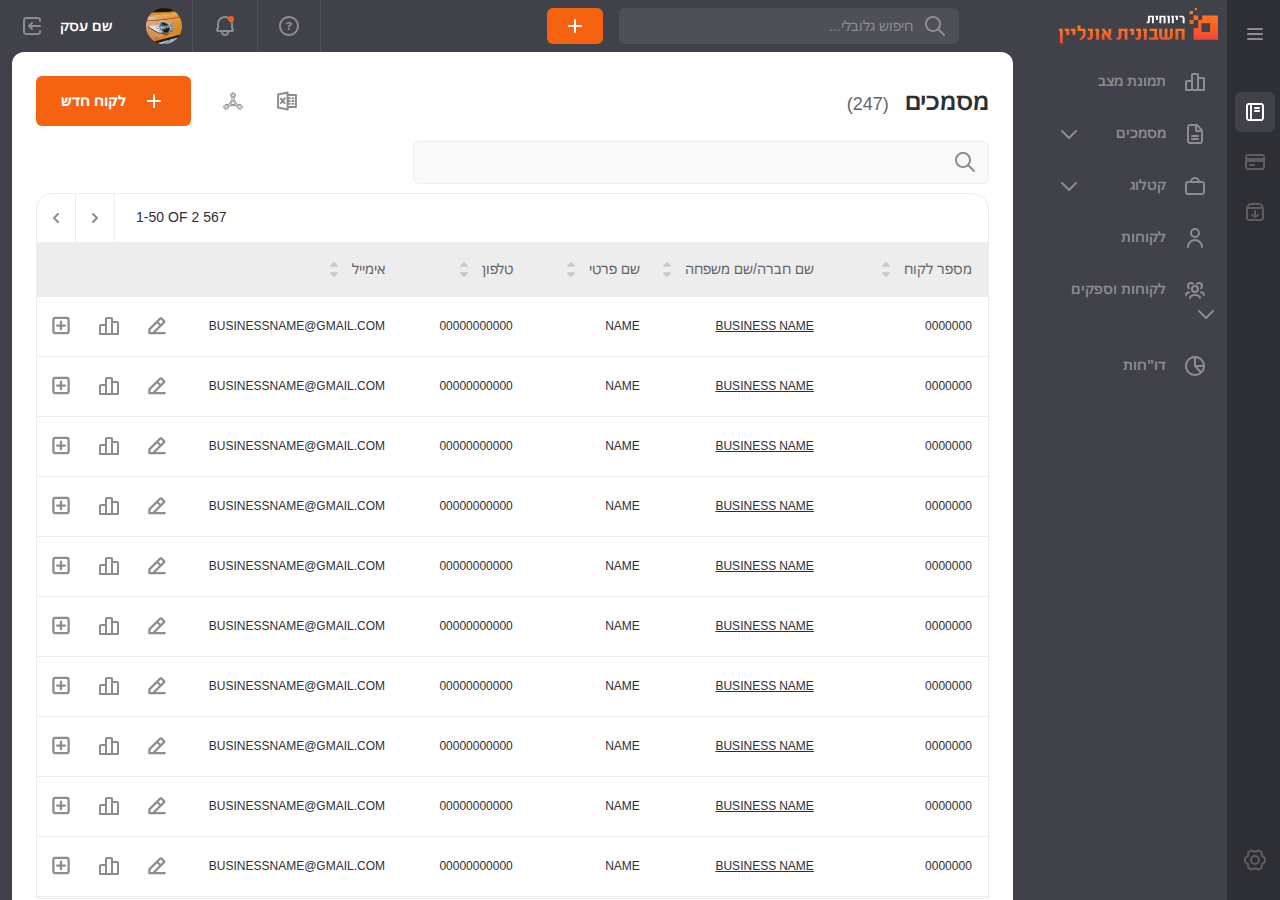
==== client-flow-providers.html @ e19737da "upd 07.02" ====
<!DOCTYPE html>
<html lang="ar" dir="rtl">

<head>

	<meta charset="utf-8">

	<title>ריבועים בע"מ</title>
	<meta name="description" content="">

	<meta http-equiv="X-UA-Compatible" content="IE=edge">
	<meta name="viewport" content="width=device-width, initial-scale=1, maximum-scale=1">

	<!-- <meta property="og:image" content="path/to/image.jpg"> -->
	<link rel="shortcut icon" href="img/favicon/favicon.ico" type="image/x-icon">
	<link rel="apple-touch-icon" href="img/favicon/favicon.png">

	<!-- Chrome, Firefox OS and Opera -->
	<meta name="theme-color" content="#F56311">
	<!-- Windows Phone -->
	<meta name="msapplication-navbutton-color" content="#F56311">
	<!-- iOS Safari -->
	<meta name="apple-mobile-web-app-status-bar-style" content="#F56311">

	<link rel="stylesheet" href="css/main.min.css">

</head>

<body>

	<div class="mainWrapper">
		<div class="container-fluid">
			<div class="row g-0">
				<div class="col-1 w-4">
					<div class="mainSidebar vh-100">
						<div class="mainSidebar_body">
							<div class="mainSidebar_body_start">
								<div class="mainSidebar_menuButton">
									<button>
										<svg class="mainIcon" xmlns:xlink="http://www.w3.org/1999/xlink"><use class="icoStroke" xlink:href="#ico_hamburger"/></svg>
									</button>
								</div>

								<ul class="mainSidebar_addMenu">
									<li class="active">
										<a href="#"><svg class="mainIcon" xmlns:xlink="http://www.w3.org/1999/xlink"><use class="icoFill" xlink:href="#ico_notebook"/></svg></a>
									</li>
									<li>
										<a href="#"><svg class="mainIcon" xmlns:xlink="http://www.w3.org/1999/xlink"><use class="icoFill" xlink:href="#ico_creditCard"/></svg></a>
									</li>
									<li>
										<a href="#"><svg class="mainIcon" xmlns:xlink="http://www.w3.org/1999/xlink"><use class="icoStroke" xlink:href="#ico_download"/></svg></a>
									</li>
								</ul>
							</div>
							<div class="mainSidebar_body_end">
								<ul class="mainSidebar_addMenu">
									<li>
										<a href="#"><svg class="mainIcon" xmlns:xlink="http://www.w3.org/1999/xlink"><use class="icoStroke" xlink:href="#ico_settings"/></svg></a>																			
									</li>
								</ul>
							</div>
						</div>
					</div>
				</div>
				<div class="col-11 w-96">
					<div class="mainContent">
						<div class="mainContent_topLine d-flex justify-content-between">
							<div class="topLine_start d-flex align-items-center">
								<a href="/" class="logo"><img src="./img/content/mainLogo.svg" alt="שם אתר"></a>
								<form class="searchForm">
									<label class="inputWrapper searchField">
										<span class="searchButton"><svg class="mainIcon" xmlns:xlink="http://www.w3.org/1999/xlink"><use class="icoFill" xlink:href="#ico_search"/></svg></span>
										<input type="search" placeholder="חיפוש גלובלי...">
									</label>
								</form>
								<div class="documentAdd_wrapper">
									<div class="documentAdd_button documentAdd_button_getMenu">
										<svg class="mainIcon" xmlns:xlink="http://www.w3.org/1999/xlink"><use class="icoStroke" xlink:href="#ico_plus"/></svg>
									</div>
									<!-- listActive - activate menu -->
									<ul class="documentAdd_list">
										<li><a href="/">חשבונית מס</a></li>
										<li><a href="/">קבלה</a></li>
										<li><a href="/">חשבונית מס / קבלה</a></li>
										<li><a href="/">חשבונית מס זיכוי</a></li>
										<li><a href="/">חשבון עסקה</a></li>
										<li><a href="/">הזמנת עבודה</a></li>
										<li><a href="/">הצעת מחיר</a></li>
										<li><a href="/">תעודת משלוח</a></li>
										<li><a href="/">תעודת החזרה</a></li>
										<li><a href="/">חשבונית עבור קבלה</a></li>
									</ul>
								</div>
							</div>
							<div class="topLine_end d-flex">
								<div class="userSupport d-flex align-items-center">
									<div class="userSupport_group">
										<svg class="mainIcon" xmlns:xlink="http://www.w3.org/1999/xlink"><use class="icoFill" xlink:href="#ico_support"/></svg>
									</div>
								</div>
								<div class="userNotifications d-flex align-items-center">
									<div class="userNotifications_group active">
										<svg class="mainIcon" xmlns:xlink="http://www.w3.org/1999/xlink"><use class="icoStroke" xlink:href="#ico_messages"/></svg>
										<div class="userNotifications_listWrapper">
											<div class="userNotifications_listItem">
												<div class="userNotifications_listItem_title">New Title</div>
												<div class="userNotifications_listItem_message">Lorem ipsum dolor sit amet</div>
												<div class="userNotifications_listItem_date">Today 10:30 PM</div>
												<div class="userNotifications_listItem_status userNotifications_listItem_status_new"></div>
											</div>
											<div class="userNotifications_listItem">
												<div class="userNotifications_listItem_title">New Title</div>
												<div class="userNotifications_listItem_message">Lorem ipsum dolor sit amet</div>
												<div class="userNotifications_listItem_date">Today 10:30 PM</div>
												<div class="userNotifications_listItem_status userNotifications_listItem_status_success"></div>
											</div>
											<div class="userNotifications_listItem">
												<div class="userNotifications_listItem_title">New Title</div>
												<div class="userNotifications_listItem_message">Lorem ipsum dolor sit amet</div>
												<div class="userNotifications_listItem_date">Today 10:30 PM</div>
												<div class="userNotifications_listItem_status userNotifications_listItem_status_warning"></div>
											</div>
											<div class="userNotifications_listItem">
												<div class="userNotifications_listItem_title">New Title</div>
												<div class="userNotifications_listItem_message">Lorem ipsum dolor sit amet</div>
												<div class="userNotifications_listItem_date">Today 10:30 PM</div>
												<div class="userNotifications_listItem_status userNotifications_listItem_status_alert"></div>
											</div>
											<div class="userNotifications_listItem">
												<div class="userNotifications_listItem_title">New Title</div>
												<div class="userNotifications_listItem_message">Lorem ipsum dolor sit amet</div>
												<div class="userNotifications_listItem_date">Today 10:30 PM</div>
												<div class="userNotifications_listItem_status userNotifications_listItem_status_new"></div>
											</div>
											<div class="userNotifications_listItem">
												<div class="userNotifications_listItem_title">New Title</div>
												<div class="userNotifications_listItem_message">Lorem ipsum dolor sit amet</div>
												<div class="userNotifications_listItem_date">Today 10:30 PM</div>
												<div class="userNotifications_listItem_status userNotifications_listItem_status_success"></div>
											</div>
										</div>
									</div>
								</div>
								<div class="userMain d-flex align-items-center">
									<div class="userMain_avatar">
										<img src="./img/users/photo1.png" alt="user avatar">
									</div>
									<div class="userMain_control d-flex align-items-center">
										<div class="userMain_name">שם עסק</div>
										<svg class="mainIcon" xmlns:xlink="http://www.w3.org/1999/xlink"><use class="icoStroke" xlink:href="#ico_exit"/></svg>
									</div>
								</div>
							</div>
						</div>
						<div class="row">
							<div class="col-2 sidebarMin">
								<div class="mainContent_sidebar">
									<ul class="mainContent_sidebarMenu">
										<li>
											<span>
												<svg class="mainIcon" xmlns:xlink="http://www.w3.org/1999/xlink"><use class="icoStroke" xlink:href="#ico_chart"/></svg>
												תמונת מצב
											</span>
										</li>
										<li class="dropDownWrapper">
											<span>
												<svg class="mainIcon" xmlns:xlink="http://www.w3.org/1999/xlink"><use class="icoStroke" xlink:href="#ico_fileDocument"/></svg>
												מסמכים
											</span>
											<ul class="dropDownWrapper_list">
												<li><a href="./document.html">חשבונית מס</a></li>
												<li><a href="./document.html">קבלה</a></li>
												<li><a href="./document.html">חשבונית מס / קבלה</a></li>
												<li><a href="./document.html">חשבונית מס זיכוי</a></li>
												<li><a href="./document.html">חשבון עסקה</a></li>
												<li><a href="./document.html">הזמנת עבודה</a></li>
												<li><a href="./document.html">הצעת מחיר</a></li>
												<li><a href="./document.html">תעודת החזרה</a></li>
												<li><a href="./document.html">חשבונית עבור קבלה</a></li>
											</ul>
										</li>
										<li class="dropDownWrapper">
											<span>
												<svg class="mainIcon" xmlns:xlink="http://www.w3.org/1999/xlink"><use class="icoStroke" xlink:href="#ico_suitcase"/></svg>
												קטלוג
											</span>
										</li>
										<li><a href="./client-page.html"><svg class="mainIcon" xmlns:xlink="http://www.w3.org/1999/xlink"><use class="icoStroke" xlink:href="#ico_userGroup_user"/></svg> לקוחות</a></li>
										<li class="dropDownWrapper">
											<span>
												<svg class="mainIcon" xmlns:xlink="http://www.w3.org/1999/xlink"><use class="icoStroke" xlink:href="#ico_usersGroup"/></svg>											
												לקוחות וספקים
											</span>
											<ul class="dropDownWrapper_list dropDownWrapper_list_userMenu">
												<li><a href="./client-flow-providers.html"><svg class="mainIcon" xmlns:xlink="http://www.w3.org/1999/xlink"><use class="icoStroke" xlink:href="#ico_userGroup_download"/></svg> ספקים</a></li>
												<li><a href="./client-flow-providers.html"><svg class="mainIcon" xmlns:xlink="http://www.w3.org/1999/xlink"><use class="icoStroke" xlink:href="#ico_userGroup_suitcase"/></svg> סוכנים</a></li>
											</ul>
										</li>
										<li>
											<span>
												<svg class="mainIcon" xmlns:xlink="http://www.w3.org/1999/xlink"><use class="icoFill" xlink:href="#ico_chartPie"/></svg>
												דו"חות
											</span>
										</li>
									</ul>
								</div>

								<div class="mainContent_sidebar mainContent_sidebar_min hidden">
									<ul class="mainContent_sidebarMenu mainContent_sidebarMenu_min">
										<li>
											<span>
												<svg class="mainIcon" xmlns:xlink="http://www.w3.org/1999/xlink"><use class="icoStroke" xlink:href="#ico_chart"/></svg>
											</span>
										</li>
										<li class="dropDownWrapper">
											<span>
												<svg class="mainIcon" xmlns:xlink="http://www.w3.org/1999/xlink"><use class="icoStroke" xlink:href="#ico_fileDocument"/></svg>
											</span>
										</li>
										<li class="dropDownWrapper">
											<span>
												<svg class="mainIcon" xmlns:xlink="http://www.w3.org/1999/xlink"><use class="icoStroke" xlink:href="#ico_suitcase"/></svg>
											</span>
										</li>
										<li class="dropDownWrapper">
											<span>
												<svg class="mainIcon" xmlns:xlink="http://www.w3.org/1999/xlink"><use class="icoStroke" xlink:href="#ico_usersGroup"/></svg>
											</span>
										</li>
										<li>
											<span>
												<svg class="mainIcon" xmlns:xlink="http://www.w3.org/1999/xlink"><use class="icoFill" xlink:href="#ico_chartPie"/></svg>
											</span>
										</li>
									</ul>
								</div>
							</div>
							<div class="col">
								<div class="mainContent_wrapper">
									
									<div class="mainContent_clientPage_topControl d-flex justify-content-between align-items-center">
										<div class="mainContent_documentsInfo">
											<span class="documentsInfo_title">מסמכים</span>
											<span class="documentsInfo_num">(247)</span>
										</div>
										<ul class="mainContent_interfaceList d-flex align-items-center">
											<li>
												<a href="#"><svg class="mainIcon" xmlns:xlink="http://www.w3.org/1999/xlink"><use class="icoStroke" xlink:href="#ico_exel2"></use></svg></a>
											</li>
											<li>
												<a href="#"><svg class="mainIcon" xmlns:xlink="http://www.w3.org/1999/xlink"><use class="icoMix" xlink:href="#ico_pdf2"></use></svg></a>
											</li>
											<li class="documentAdd_list_wrapper">
												<span class="documentAdd_button documentAdd_button_main documentAdd_button_getMenu">
													<img src="./img/icons/plus.svg" alt="plus img">
													לקוח חדש
												</span>
												<ul class="documentAdd_list">
													<li><a href="/">חשבונית מס</a></li>
													<li><a href="/">קבלה</a></li>
													<li><a href="/">חשבונית מס / קבלה</a></li>
													<li><a href="/">חשבונית מס זיכוי</a></li>
													<li><a href="/">חשבון עסקה</a></li>
													<li><a href="/">הזמנת עבודה</a></li>
													<li><a href="/">הצעת מחיר</a></li>
													<li><a href="/">תעודת משלוח</a></li>
													<li><a href="/">תעודת החזרה</a></li>
													<li><a href="/">חשבונית עבור קבלה</a></li>
												</ul>
											</li>
										</ul>
									</div>

									<div class="mainContent_clientPage_tabWrapper">

										<div class="mainContent_clientPage_tabBody">

											<div class="mainContent_clientPage_tabItem mainContent_clientPage_tabItem_wide mainContent_clientPage_tabTable mainContent_clientPage_providersTable active">

												<div class="mainContent_topInterface d-flex justify-content-between align-items-center">

													<div class="searchForm">
														<label class="inputWrapper searchField">
															<span class="searchButton"><svg class="mainIcon" xmlns:xlink="http://www.w3.org/1999/xlink"><use class="icoFill" xlink:href="#ico_search"/></svg></span>
															<input type="search">
														</label>
													</div>
													
												</div>

												<div class="mainContent_documentListWrapper">
													<div class="documentListWrapper_navigation d-flex flex-row-reverse align-items-center justify-content-between">
														
														<div class="navigationPag d-flex align-items-center">
															<div class="navigationPag_listCount"><span class="activeCount">1-50</span> of <span class="totalCount">2 567</span></div>
															<div class="navigationPag_controls d-flex">
																<span class="navigationPag_next"></span>
																<span class="navigationPag_prev"></span>
															</div>
														</div>
													</div>
													<div class="mainContent_tableWrapper">
														<table class="tableInvoiceList">
															<thead>
																<tr>
																	<th>
																		<div class="tableInvoiceList_controlsWrapper d-flex">
																			<div class="tableInvoiceList_controlsTitle">
																				מספר לקוח
																			</div>
																			<div class="tableInvoiceList_controls">
																				<span class="controlGroup_upChange">
																					<svg class="mainIcon" xmlns:xlink="http://www.w3.org/1999/xlink"><use class="icoFill" xlink:href="#ico_sortTop"></use></svg>																
																				</span>
																				<span class="controlGroup_downChange">
																					<svg class="mainIcon" xmlns:xlink="http://www.w3.org/1999/xlink"><use class="icoFill" xlink:href="#ico_sortBottom"></use></svg>															
																				</span>
																			</div>
																		</div>
																	</th>
																	<th>
																		<div class="tableInvoiceList_controlsWrapper d-flex">
																			<div class="tableInvoiceList_controlsTitle">
																				שם חברה/שם משפחה
																			</div>
																			<div class="tableInvoiceList_controls">
																				<span class="controlGroup_upChange">
																					<svg class="mainIcon" xmlns:xlink="http://www.w3.org/1999/xlink"><use class="icoFill" xlink:href="#ico_sortTop"></use></svg>																
																				</span>
																				<span class="controlGroup_downChange">
																					<svg class="mainIcon" xmlns:xlink="http://www.w3.org/1999/xlink"><use class="icoFill" xlink:href="#ico_sortBottom"></use></svg>															
																				</span>
																			</div>
																		</div>
																	</th>
																	<th>
																		<div class="tableInvoiceList_controlsWrapper d-flex">
																			<div class="tableInvoiceList_controlsTitle">
																				שם פרטי
																			</div>
																			<div class="tableInvoiceList_controls">
																				<span class="controlGroup_upChange">
																					<svg class="mainIcon" xmlns:xlink="http://www.w3.org/1999/xlink"><use class="icoFill" xlink:href="#ico_sortTop"></use></svg>																
																				</span>
																				<span class="controlGroup_downChange">
																					<svg class="mainIcon" xmlns:xlink="http://www.w3.org/1999/xlink"><use class="icoFill" xlink:href="#ico_sortBottom"></use></svg>															
																				</span>
																			</div>
																		</div>
																	</th>
																	<th>
																		<div class="tableInvoiceList_controlsWrapper d-flex">
																			<div class="tableInvoiceList_controlsTitle">
																				<span class="toolTip_title">Lorem ipsum dolor</span>
																				טלפון
																			</div>
																			<div class="tableInvoiceList_controls">
																				<span class="controlGroup_upChange">
																					<svg class="mainIcon" xmlns:xlink="http://www.w3.org/1999/xlink"><use class="icoFill" xlink:href="#ico_sortTop"></use></svg>																
																				</span>
																				<span class="controlGroup_downChange">
																					<svg class="mainIcon" xmlns:xlink="http://www.w3.org/1999/xlink"><use class="icoFill" xlink:href="#ico_sortBottom"></use></svg>															
																				</span>
																			</div>
																		</div>
																	</th>
																	<th>
																		<span class="tableExpander"></span>
																		<div class="tableInvoiceList_controlsWrapper d-flex">
																			<div class="tableInvoiceList_controlsTitle">
																				<span class="toolTip_title">Lorem ipsum dolor</span>
																				אימייל
																			</div>
																			<div class="tableInvoiceList_controls">
																				<span class="controlGroup_upChange">
																					<svg class="mainIcon" xmlns:xlink="http://www.w3.org/1999/xlink"><use class="icoFill" xlink:href="#ico_sortTop"></use></svg>																
																				</span>
																				<span class="controlGroup_downChange">
																					<svg class="mainIcon" xmlns:xlink="http://www.w3.org/1999/xlink"><use class="icoFill" xlink:href="#ico_sortBottom"></use></svg>															
																				</span>
																			</div>
																		</div>
																	</th>
																	<th></th>
																</tr>
															</thead>
															<tbody>
																<tr>
																	<td>0000000</td>
																	<td><u>Business name</u></td>
																	<td>NAME</td>
																	<td>00000000000</td>
																	<td>businessname@gmail.com</td>
																	<td>
																		<div class="tableInvoiceList_providersMenu d-flex flex-row-reverse">
																			<ul>
																				<li>
																					<svg class="mainIcon" xmlns:xlink="http://www.w3.org/1999/xlink"><use class="icoFill" xlink:href="#ico_pencil"></use></svg>
																				</li>
																				<li>
																					<svg class="mainIcon" xmlns:xlink="http://www.w3.org/1999/xlink"><use class="icoStroke" xlink:href="#ico_chart"></use></svg>
																				</li>
																				<li>
																					<div class="documentAdd_wrapper">
																						<div class="documentAdd_button documentAdd_button_getMenu">
																							<svg class="mainIcon" xmlns:xlink="http://www.w3.org/1999/xlink"><use class="icoFill" xlink:href="#ico_addPlus"></use></svg>
																						</div>
																						<ul class="documentAdd_list" style="display: none;">
																							<li><a href="/">חשבונית מס</a></li>
																							<li><a href="/">קבלה</a></li>
																							<li><a href="/">חשבונית מס / קבלה</a></li>
																							<li><a href="/">חשבונית מס זיכוי</a></li>
																							<li><a href="/">חשבון עסקה</a></li>
																							<li><a href="/">הזמנת עבודה</a></li>
																							<li><a href="/">הצעת מחיר</a></li>
																							<li><a href="/">תעודת משלוח</a></li>
																							<li><a href="/">תעודת החזרה</a></li>
																							<li><a href="/">חשבונית עבור קבלה</a></li>
																						</ul>
																					</div>
																				</li>
																			</ul>
																		</div>
																	</td>
																</tr>

																<tr>
																	<td>0000000</td>
																	<td><u>Business name</u></td>
																	<td>NAME</td>
																	<td>00000000000</td>
																	<td>businessname@gmail.com</td>
																	<td>
																		<div class="tableInvoiceList_providersMenu d-flex flex-row-reverse">
																			<ul>
																				<li>
																					<svg class="mainIcon" xmlns:xlink="http://www.w3.org/1999/xlink"><use class="icoFill" xlink:href="#ico_pencil"></use></svg>
																				</li>
																				<li>
																					<svg class="mainIcon" xmlns:xlink="http://www.w3.org/1999/xlink"><use class="icoStroke" xlink:href="#ico_chart"></use></svg>
																				</li>
																				<li>
																					<div class="documentAdd_wrapper">
																						<div class="documentAdd_button documentAdd_button_getMenu">
																							<svg class="mainIcon" xmlns:xlink="http://www.w3.org/1999/xlink"><use class="icoFill" xlink:href="#ico_addPlus"></use></svg>
																						</div>
																						<ul class="documentAdd_list" style="display: none;">
																							<li><a href="/">חשבונית מס</a></li>
																							<li><a href="/">קבלה</a></li>
																							<li><a href="/">חשבונית מס / קבלה</a></li>
																							<li><a href="/">חשבונית מס זיכוי</a></li>
																							<li><a href="/">חשבון עסקה</a></li>
																							<li><a href="/">הזמנת עבודה</a></li>
																							<li><a href="/">הצעת מחיר</a></li>
																							<li><a href="/">תעודת משלוח</a></li>
																							<li><a href="/">תעודת החזרה</a></li>
																							<li><a href="/">חשבונית עבור קבלה</a></li>
																						</ul>
																					</div>
																				</li>
																			</ul>
																		</div>
																	</td>
																</tr>

																<tr>
																	<td>0000000</td>
																	<td><u>Business name</u></td>
																	<td>NAME</td>
																	<td>00000000000</td>
																	<td>businessname@gmail.com</td>
																	<td>
																		<div class="tableInvoiceList_providersMenu d-flex flex-row-reverse">
																			<ul>
																				<li>
																					<svg class="mainIcon" xmlns:xlink="http://www.w3.org/1999/xlink"><use class="icoFill" xlink:href="#ico_pencil"></use></svg>
																				</li>
																				<li>
																					<svg class="mainIcon" xmlns:xlink="http://www.w3.org/1999/xlink"><use class="icoStroke" xlink:href="#ico_chart"></use></svg>
																				</li>
																				<li>
																					<div class="documentAdd_wrapper">
																						<div class="documentAdd_button documentAdd_button_getMenu">
																							<svg class="mainIcon" xmlns:xlink="http://www.w3.org/1999/xlink"><use class="icoFill" xlink:href="#ico_addPlus"></use></svg>
																						</div>
																						<ul class="documentAdd_list" style="display: none;">
																							<li><a href="/">חשבונית מס</a></li>
																							<li><a href="/">קבלה</a></li>
																							<li><a href="/">חשבונית מס / קבלה</a></li>
																							<li><a href="/">חשבונית מס זיכוי</a></li>
																							<li><a href="/">חשבון עסקה</a></li>
																							<li><a href="/">הזמנת עבודה</a></li>
																							<li><a href="/">הצעת מחיר</a></li>
																							<li><a href="/">תעודת משלוח</a></li>
																							<li><a href="/">תעודת החזרה</a></li>
																							<li><a href="/">חשבונית עבור קבלה</a></li>
																						</ul>
																					</div>
																				</li>
																			</ul>
																		</div>
																	</td>
																</tr>

																<tr>
																	<td>0000000</td>
																	<td><u>Business name</u></td>
																	<td>NAME</td>
																	<td>00000000000</td>
																	<td>businessname@gmail.com</td>
																	<td>
																		<div class="tableInvoiceList_providersMenu d-flex flex-row-reverse">
																			<ul>
																				<li>
																					<svg class="mainIcon" xmlns:xlink="http://www.w3.org/1999/xlink"><use class="icoFill" xlink:href="#ico_pencil"></use></svg>
																				</li>
																				<li>
																					<svg class="mainIcon" xmlns:xlink="http://www.w3.org/1999/xlink"><use class="icoStroke" xlink:href="#ico_chart"></use></svg>
																				</li>
																				<li>
																					<div class="documentAdd_wrapper">
																						<div class="documentAdd_button documentAdd_button_getMenu">
																							<svg class="mainIcon" xmlns:xlink="http://www.w3.org/1999/xlink"><use class="icoFill" xlink:href="#ico_addPlus"></use></svg>
																						</div>
																						<ul class="documentAdd_list" style="display: none;">
																							<li><a href="/">חשבונית מס</a></li>
																							<li><a href="/">קבלה</a></li>
																							<li><a href="/">חשבונית מס / קבלה</a></li>
																							<li><a href="/">חשבונית מס זיכוי</a></li>
																							<li><a href="/">חשבון עסקה</a></li>
																							<li><a href="/">הזמנת עבודה</a></li>
																							<li><a href="/">הצעת מחיר</a></li>
																							<li><a href="/">תעודת משלוח</a></li>
																							<li><a href="/">תעודת החזרה</a></li>
																							<li><a href="/">חשבונית עבור קבלה</a></li>
																						</ul>
																					</div>
																				</li>
																			</ul>
																		</div>
																	</td>
																</tr>

																<tr>
																	<td>0000000</td>
																	<td><u>Business name</u></td>
																	<td>NAME</td>
																	<td>00000000000</td>
																	<td>businessname@gmail.com</td>
																	<td>
																		<div class="tableInvoiceList_providersMenu d-flex flex-row-reverse">
																			<ul>
																				<li>
																					<svg class="mainIcon" xmlns:xlink="http://www.w3.org/1999/xlink"><use class="icoFill" xlink:href="#ico_pencil"></use></svg>
																				</li>
																				<li>
																					<svg class="mainIcon" xmlns:xlink="http://www.w3.org/1999/xlink"><use class="icoStroke" xlink:href="#ico_chart"></use></svg>
																				</li>
																				<li>
																					<div class="documentAdd_wrapper">
																						<div class="documentAdd_button documentAdd_button_getMenu">
																							<svg class="mainIcon" xmlns:xlink="http://www.w3.org/1999/xlink"><use class="icoFill" xlink:href="#ico_addPlus"></use></svg>
																						</div>
																						<ul class="documentAdd_list" style="display: none;">
																							<li><a href="/">חשבונית מס</a></li>
																							<li><a href="/">קבלה</a></li>
																							<li><a href="/">חשבונית מס / קבלה</a></li>
																							<li><a href="/">חשבונית מס זיכוי</a></li>
																							<li><a href="/">חשבון עסקה</a></li>
																							<li><a href="/">הזמנת עבודה</a></li>
																							<li><a href="/">הצעת מחיר</a></li>
																							<li><a href="/">תעודת משלוח</a></li>
																							<li><a href="/">תעודת החזרה</a></li>
																							<li><a href="/">חשבונית עבור קבלה</a></li>
																						</ul>
																					</div>
																				</li>
																			</ul>
																		</div>
																	</td>
																</tr>

																<tr>
																	<td>0000000</td>
																	<td><u>Business name</u></td>
																	<td>NAME</td>
																	<td>00000000000</td>
																	<td>businessname@gmail.com</td>
																	<td>
																		<div class="tableInvoiceList_providersMenu d-flex flex-row-reverse">
																			<ul>
																				<li>
																					<svg class="mainIcon" xmlns:xlink="http://www.w3.org/1999/xlink"><use class="icoFill" xlink:href="#ico_pencil"></use></svg>
																				</li>
																				<li>
																					<svg class="mainIcon" xmlns:xlink="http://www.w3.org/1999/xlink"><use class="icoStroke" xlink:href="#ico_chart"></use></svg>
																				</li>
																				<li>
																					<div class="documentAdd_wrapper">
																						<div class="documentAdd_button documentAdd_button_getMenu">
																							<svg class="mainIcon" xmlns:xlink="http://www.w3.org/1999/xlink"><use class="icoFill" xlink:href="#ico_addPlus"></use></svg>
																						</div>
																						<ul class="documentAdd_list" style="display: none;">
																							<li><a href="/">חשבונית מס</a></li>
																							<li><a href="/">קבלה</a></li>
																							<li><a href="/">חשבונית מס / קבלה</a></li>
																							<li><a href="/">חשבונית מס זיכוי</a></li>
																							<li><a href="/">חשבון עסקה</a></li>
																							<li><a href="/">הזמנת עבודה</a></li>
																							<li><a href="/">הצעת מחיר</a></li>
																							<li><a href="/">תעודת משלוח</a></li>
																							<li><a href="/">תעודת החזרה</a></li>
																							<li><a href="/">חשבונית עבור קבלה</a></li>
																						</ul>
																					</div>
																				</li>
																			</ul>
																		</div>
																	</td>
																</tr>

																<tr>
																	<td>0000000</td>
																	<td><u>Business name</u></td>
																	<td>NAME</td>
																	<td>00000000000</td>
																	<td>businessname@gmail.com</td>
																	<td>
																		<div class="tableInvoiceList_providersMenu d-flex flex-row-reverse">
																			<ul>
																				<li>
																					<svg class="mainIcon" xmlns:xlink="http://www.w3.org/1999/xlink"><use class="icoFill" xlink:href="#ico_pencil"></use></svg>
																				</li>
																				<li>
																					<svg class="mainIcon" xmlns:xlink="http://www.w3.org/1999/xlink"><use class="icoStroke" xlink:href="#ico_chart"></use></svg>
																				</li>
																				<li>
																					<div class="documentAdd_wrapper">
																						<div class="documentAdd_button documentAdd_button_getMenu">
																							<svg class="mainIcon" xmlns:xlink="http://www.w3.org/1999/xlink"><use class="icoFill" xlink:href="#ico_addPlus"></use></svg>
																						</div>
																						<ul class="documentAdd_list" style="display: none;">
																							<li><a href="/">חשבונית מס</a></li>
																							<li><a href="/">קבלה</a></li>
																							<li><a href="/">חשבונית מס / קבלה</a></li>
																							<li><a href="/">חשבונית מס זיכוי</a></li>
																							<li><a href="/">חשבון עסקה</a></li>
																							<li><a href="/">הזמנת עבודה</a></li>
																							<li><a href="/">הצעת מחיר</a></li>
																							<li><a href="/">תעודת משלוח</a></li>
																							<li><a href="/">תעודת החזרה</a></li>
																							<li><a href="/">חשבונית עבור קבלה</a></li>
																						</ul>
																					</div>
																				</li>
																			</ul>
																		</div>
																	</td>
																</tr>

																<tr>
																	<td>0000000</td>
																	<td><u>Business name</u></td>
																	<td>NAME</td>
																	<td>00000000000</td>
																	<td>businessname@gmail.com</td>
																	<td>
																		<div class="tableInvoiceList_providersMenu d-flex flex-row-reverse">
																			<ul>
																				<li>
																					<svg class="mainIcon" xmlns:xlink="http://www.w3.org/1999/xlink"><use class="icoFill" xlink:href="#ico_pencil"></use></svg>
																				</li>
																				<li>
																					<svg class="mainIcon" xmlns:xlink="http://www.w3.org/1999/xlink"><use class="icoStroke" xlink:href="#ico_chart"></use></svg>
																				</li>
																				<li>
																					<div class="documentAdd_wrapper">
																						<div class="documentAdd_button documentAdd_button_getMenu">
																							<svg class="mainIcon" xmlns:xlink="http://www.w3.org/1999/xlink"><use class="icoFill" xlink:href="#ico_addPlus"></use></svg>
																						</div>
																						<ul class="documentAdd_list" style="display: none;">
																							<li><a href="/">חשבונית מס</a></li>
																							<li><a href="/">קבלה</a></li>
																							<li><a href="/">חשבונית מס / קבלה</a></li>
																							<li><a href="/">חשבונית מס זיכוי</a></li>
																							<li><a href="/">חשבון עסקה</a></li>
																							<li><a href="/">הזמנת עבודה</a></li>
																							<li><a href="/">הצעת מחיר</a></li>
																							<li><a href="/">תעודת משלוח</a></li>
																							<li><a href="/">תעודת החזרה</a></li>
																							<li><a href="/">חשבונית עבור קבלה</a></li>
																						</ul>
																					</div>
																				</li>
																			</ul>
																		</div>
																	</td>
																</tr>

																<tr>
																	<td>0000000</td>
																	<td><u>Business name</u></td>
																	<td>NAME</td>
																	<td>00000000000</td>
																	<td>businessname@gmail.com</td>
																	<td>
																		<div class="tableInvoiceList_providersMenu d-flex flex-row-reverse">
																			<ul>
																				<li>
																					<svg class="mainIcon" xmlns:xlink="http://www.w3.org/1999/xlink"><use class="icoFill" xlink:href="#ico_pencil"></use></svg>
																				</li>
																				<li>
																					<svg class="mainIcon" xmlns:xlink="http://www.w3.org/1999/xlink"><use class="icoStroke" xlink:href="#ico_chart"></use></svg>
																				</li>
																				<li>
																					<div class="documentAdd_wrapper">
																						<div class="documentAdd_button documentAdd_button_getMenu">
																							<svg class="mainIcon" xmlns:xlink="http://www.w3.org/1999/xlink"><use class="icoFill" xlink:href="#ico_addPlus"></use></svg>
																						</div>
																						<ul class="documentAdd_list" style="display: none;">
																							<li><a href="/">חשבונית מס</a></li>
																							<li><a href="/">קבלה</a></li>
																							<li><a href="/">חשבונית מס / קבלה</a></li>
																							<li><a href="/">חשבונית מס זיכוי</a></li>
																							<li><a href="/">חשבון עסקה</a></li>
																							<li><a href="/">הזמנת עבודה</a></li>
																							<li><a href="/">הצעת מחיר</a></li>
																							<li><a href="/">תעודת משלוח</a></li>
																							<li><a href="/">תעודת החזרה</a></li>
																							<li><a href="/">חשבונית עבור קבלה</a></li>
																						</ul>
																					</div>
																				</li>
																			</ul>
																		</div>
																	</td>
																</tr>

																<tr>
																	<td>0000000</td>
																	<td><u>Business name</u></td>
																	<td>NAME</td>
																	<td>00000000000</td>
																	<td>businessname@gmail.com</td>
																	<td>
																		<div class="tableInvoiceList_providersMenu d-flex flex-row-reverse">
																			<ul>
																				<li>
																					<svg class="mainIcon" xmlns:xlink="http://www.w3.org/1999/xlink"><use class="icoFill" xlink:href="#ico_pencil"></use></svg>
																				</li>
																				<li>
																					<svg class="mainIcon" xmlns:xlink="http://www.w3.org/1999/xlink"><use class="icoStroke" xlink:href="#ico_chart"></use></svg>
																				</li>
																				<li>
																					<div class="documentAdd_wrapper">
																						<div class="documentAdd_button documentAdd_button_getMenu">
																							<svg class="mainIcon" xmlns:xlink="http://www.w3.org/1999/xlink"><use class="icoFill" xlink:href="#ico_addPlus"></use></svg>
																						</div>
																						<ul class="documentAdd_list" style="display: none;">
																							<li><a href="/">חשבונית מס</a></li>
																							<li><a href="/">קבלה</a></li>
																							<li><a href="/">חשבונית מס / קבלה</a></li>
																							<li><a href="/">חשבונית מס זיכוי</a></li>
																							<li><a href="/">חשבון עסקה</a></li>
																							<li><a href="/">הזמנת עבודה</a></li>
																							<li><a href="/">הצעת מחיר</a></li>
																							<li><a href="/">תעודת משלוח</a></li>
																							<li><a href="/">תעודת החזרה</a></li>
																							<li><a href="/">חשבונית עבור קבלה</a></li>
																						</ul>
																					</div>
																				</li>
																			</ul>
																		</div>
																	</td>
																</tr>

																<tr>
																	<td>0000000</td>
																	<td><u>Business name</u></td>
																	<td>NAME</td>
																	<td>00000000000</td>
																	<td>businessname@gmail.com</td>
																	<td>
																		<div class="tableInvoiceList_providersMenu d-flex flex-row-reverse">
																			<ul>
																				<li>
																					<svg class="mainIcon" xmlns:xlink="http://www.w3.org/1999/xlink"><use class="icoFill" xlink:href="#ico_pencil"></use></svg>
																				</li>
																				<li>
																					<svg class="mainIcon" xmlns:xlink="http://www.w3.org/1999/xlink"><use class="icoStroke" xlink:href="#ico_chart"></use></svg>
																				</li>
																				<li>
																					<div class="documentAdd_wrapper">
																						<div class="documentAdd_button documentAdd_button_getMenu">
																							<svg class="mainIcon" xmlns:xlink="http://www.w3.org/1999/xlink"><use class="icoFill" xlink:href="#ico_addPlus"></use></svg>
																						</div>
																						<ul class="documentAdd_list" style="display: none;">
																							<li><a href="/">חשבונית מס</a></li>
																							<li><a href="/">קבלה</a></li>
																							<li><a href="/">חשבונית מס / קבלה</a></li>
																							<li><a href="/">חשבונית מס זיכוי</a></li>
																							<li><a href="/">חשבון עסקה</a></li>
																							<li><a href="/">הזמנת עבודה</a></li>
																							<li><a href="/">הצעת מחיר</a></li>
																							<li><a href="/">תעודת משלוח</a></li>
																							<li><a href="/">תעודת החזרה</a></li>
																							<li><a href="/">חשבונית עבור קבלה</a></li>
																						</ul>
																					</div>
																				</li>
																			</ul>
																		</div>
																	</td>
																</tr>

																<tr>
																	<td>0000000</td>
																	<td><u>Business name</u></td>
																	<td>NAME</td>
																	<td>00000000000</td>
																	<td>businessname@gmail.com</td>
																	<td>
																		<div class="tableInvoiceList_providersMenu d-flex flex-row-reverse">
																			<ul>
																				<li>
																					<svg class="mainIcon" xmlns:xlink="http://www.w3.org/1999/xlink"><use class="icoFill" xlink:href="#ico_pencil"></use></svg>
																				</li>
																				<li>
																					<svg class="mainIcon" xmlns:xlink="http://www.w3.org/1999/xlink"><use class="icoStroke" xlink:href="#ico_chart"></use></svg>
																				</li>
																				<li>
																					<div class="documentAdd_wrapper">
																						<div class="documentAdd_button documentAdd_button_getMenu">
																							<svg class="mainIcon" xmlns:xlink="http://www.w3.org/1999/xlink"><use class="icoFill" xlink:href="#ico_addPlus"></use></svg>
																						</div>
																						<ul class="documentAdd_list" style="display: none;">
																							<li><a href="/">חשבונית מס</a></li>
																							<li><a href="/">קבלה</a></li>
																							<li><a href="/">חשבונית מס / קבלה</a></li>
																							<li><a href="/">חשבונית מס זיכוי</a></li>
																							<li><a href="/">חשבון עסקה</a></li>
																							<li><a href="/">הזמנת עבודה</a></li>
																							<li><a href="/">הצעת מחיר</a></li>
																							<li><a href="/">תעודת משלוח</a></li>
																							<li><a href="/">תעודת החזרה</a></li>
																							<li><a href="/">חשבונית עבור קבלה</a></li>
																						</ul>
																					</div>
																				</li>
																			</ul>
																		</div>
																	</td>
																</tr>
																
															</tbody>
														</table>
													</div>
												</div>

											</div>

										</div>
									</div>

								</div>
							</div>
						</div>
					</div>
				</div>
			</div>
		</div>
	</div>

	<!-- modal_active - display flex -->
	<div class="modal modal_info">
		<div class="modal_body">
			<div class="modal_head">
				<div class="modal_close">
					<img src="./img/icons/modal_close.svg" alt="modal close">
				</div>
			</div>
			<div class="modal_content">
				<div class="modal_logo">
					<img src="./img/icons/modalLogo.svg" alt="modal logo">
					<h2>אוי, כמה חבל.</h2>
					<p>אין לכם מודול סליקת כרטיסי אשראי ICREDIT.</p>
					<p>על מנת לחייב לקוחות באשראי ישירות מתוך המסמך, נדרש להפעיל את המודול.</p>
					<p></p>
					<p>למידע נוסף והצטרפות - <a href="/">לחצו</a></p>
				</div>
			</div>
		</div>
	</div>

	<div class="modal modal_documents documentsCopyList">
		<div class="modal_body">
			<div class="modal_head d-flex justify-content-between align-items-center">
				<div class="modal_close">
					<img src="./img/icons/modal_close.svg" alt="modal close">
				</div>
				<div class="modal_title">שכפול ממסמך</div>
			</div>
			<div class="modal_content">
				<form class="searchForm">
					<label class="inputWrapper searchField">
						<span class="searchButton"><svg class="mainIcon" xmlns:xlink="http://www.w3.org/1999/xlink"><use class="icoFill" xlink:href="#ico_search"/></svg></span>
						<input type="search" placeholder="חיפוש גלובלי...">
					</label>
				</form>
				<div class="searchResult">נמצאו <span class="searchResult_count">51 רשומות</span></div>
				<div class="tableWrapper">
					<table class="tableInvoiceList tableDocumentsList">
						<thead>
							<tr>
								<th>
									<div class="tableInvoiceList_controlsWrapper d-flex">
										<div class="tableInvoiceList_controlsTitle">
											סוג מסמך
										</div>
										<div class="tableInvoiceList_controls">
											<span class="controlGroup_upChange">
												<svg class="mainIcon" xmlns:xlink="http://www.w3.org/1999/xlink"><use class="icoFill" xlink:href="#ico_sortTop"></use></svg>																
											</span>
											<span class="controlGroup_downChange">
												<svg class="mainIcon" xmlns:xlink="http://www.w3.org/1999/xlink"><use class="icoFill" xlink:href="#ico_sortBottom"></use></svg>															
											</span>
										</div>
									</div>
								</th>
								<th>
									<div class="tableInvoiceList_controlsWrapper d-flex">
										<div class="tableInvoiceList_controlsTitle">
											מספר מסמך
										</div>
										<div class="tableInvoiceList_controls">
											<span class="controlGroup_upChange">
												<svg class="mainIcon" xmlns:xlink="http://www.w3.org/1999/xlink"><use class="icoFill" xlink:href="#ico_sortTop"></use></svg>																
											</span>
											<span class="controlGroup_downChange">
												<svg class="mainIcon" xmlns:xlink="http://www.w3.org/1999/xlink"><use class="icoFill" xlink:href="#ico_sortBottom"></use></svg>															
											</span>
										</div>
									</div>
								</th>
								<th>
									<div class="tableInvoiceList_controlsWrapper d-flex">
										<div class="tableInvoiceList_controlsTitle">
											סכום
										</div>
										<div class="tableInvoiceList_controls">
											<span class="controlGroup_upChange">
												<svg class="mainIcon" xmlns:xlink="http://www.w3.org/1999/xlink"><use class="icoFill" xlink:href="#ico_sortTop"></use></svg>																
											</span>
											<span class="controlGroup_downChange">
												<svg class="mainIcon" xmlns:xlink="http://www.w3.org/1999/xlink"><use class="icoFill" xlink:href="#ico_sortBottom"></use></svg>															
											</span>
										</div>
									</div>
								</th>
								<th></th>
								<th></th>
							</tr>
						</thead>
						<tbody>
							<tr>
								<td>הצעת מחיר</td>
								<td>90567</td>
								<td>1,234,567.89 ש"ח</td>
								<td>
									<a href="./document.html" class="documentButton documentButton_copy">
										צפה במסמך
										<svg class="mainIcon_accent" xmlns:xlink="http://www.w3.org/1999/xlink"><use class="icoStroke" xlink:href="#ico_show"></use></svg>
									</a>
								</td>
								<td>
									<div class="documentButton documentButton_solid documentButton_copy">
										שכפל מסמך
										<svg class="mainIcon_accent" xmlns:xlink="http://www.w3.org/1999/xlink"><use class="icoStroke" xlink:href="#ico_copyTableDoc"></use></svg>
									</div>
								</td>
							</tr>
							<tr>
								<td>הצעת מחיר</td>
								<td>90567</td>
								<td>1,234,567.89 ש"ח</td>
								<td>
									<div class="documentButton documentButton_copy">
										צפה במסמך
										<svg class="mainIcon_accent" xmlns:xlink="http://www.w3.org/1999/xlink"><use class="icoStroke" xlink:href="#ico_show"></use></svg>
									</div>
								</td>
								<td>
									<div class="documentButton documentButton_solid documentButton_copy">
										שכפל מסמך
										<svg class="mainIcon_accent" xmlns:xlink="http://www.w3.org/1999/xlink"><use class="icoStroke" xlink:href="#ico_copyTableDoc"></use></svg>
									</div>
								</td>
							</tr>
							<tr>
								<td>הצעת מחיר</td>
								<td>90567</td>
								<td>1,234,567.89 ש"ח</td>
								<td>
									<a href="./document.html" class="documentButton documentButton_copy">
										צפה במסמך
										<svg class="mainIcon_accent" xmlns:xlink="http://www.w3.org/1999/xlink"><use class="icoStroke" xlink:href="#ico_show"></use></svg>
									</a>
								</td>
								<td>
									<div class="documentButton documentButton_solid documentButton_copy">
										שכפל מסמך
										<svg class="mainIcon_accent" xmlns:xlink="http://www.w3.org/1999/xlink"><use class="icoStroke" xlink:href="#ico_copyTableDoc"></use></svg>
									</div>
								</td>
							</tr>
							<tr>
								<td>הצעת מחיר</td>
								<td>90567</td>
								<td>1,234,567.89 ש"ח</td>
								<td>
									<div class="documentButton documentButton_copy">
										צפה במסמך
										<svg class="mainIcon_accent" xmlns:xlink="http://www.w3.org/1999/xlink"><use class="icoStroke" xlink:href="#ico_show"></use></svg>
									</div>
								</td>
								<td>
									<div class="documentButton documentButton_solid documentButton_copy">
										שכפל מסמך
										<svg class="mainIcon_accent" xmlns:xlink="http://www.w3.org/1999/xlink"><use class="icoStroke" xlink:href="#ico_copyTableDoc"></use></svg>
									</div>
								</td>
							</tr>
							<tr>
								<td>הצעת מחיר</td>
								<td>90567</td>
								<td>1,234,567.89 ש"ח</td>
								<td>
									<a href="./document.html" class="documentButton documentButton_copy">
										צפה במסמך
										<svg class="mainIcon_accent" xmlns:xlink="http://www.w3.org/1999/xlink"><use class="icoStroke" xlink:href="#ico_show"></use></svg>
									</a>
								</td>
								<td>
									<div class="documentButton documentButton_solid documentButton_copy">
										שכפל מסמך
										<svg class="mainIcon_accent" xmlns:xlink="http://www.w3.org/1999/xlink"><use class="icoStroke" xlink:href="#ico_copyTableDoc"></use></svg>
									</div>
								</td>
							</tr>
							<tr>
								<td>הצעת מחיר</td>
								<td>90567</td>
								<td>1,234,567.89 ש"ח</td>
								<td>
									<a href="./document.html" class="documentButton documentButton_copy">
										צפה במסמך
										<svg class="mainIcon_accent" xmlns:xlink="http://www.w3.org/1999/xlink"><use class="icoStroke" xlink:href="#ico_show"></use></svg>
									</a>
								</td>
								<td>
									<div class="documentButton documentButton_solid documentButton_copy">
										שכפל מסמך
										<svg class="mainIcon_accent" xmlns:xlink="http://www.w3.org/1999/xlink"><use class="icoStroke" xlink:href="#ico_copyTableDoc"></use></svg>
									</div>
								</td>
							</tr>
							<tr>
								<td>הצעת מחיר</td>
								<td>90567</td>
								<td>1,234,567.89 ש"ח</td>
								<td>
									<a href="./document.html" class="documentButton documentButton_copy">
										צפה במסמך
										<svg class="mainIcon_accent" xmlns:xlink="http://www.w3.org/1999/xlink"><use class="icoStroke" xlink:href="#ico_show"></use></svg>
									</a>
								</td>
								<td>
									<div class="documentButton documentButton_solid documentButton_copy">
										שכפל מסמך
										<svg class="mainIcon_accent" xmlns:xlink="http://www.w3.org/1999/xlink"><use class="icoStroke" xlink:href="#ico_copyTableDoc"></use></svg>
									</div>
								</td>
							</tr>
							<tr>
								<td>הצעת מחיר</td>
								<td>90567</td>
								<td>1,234,567.89 ש"ח</td>
								<td>
									<a href="./document.html" class="documentButton documentButton_copy">
										צפה במסמך
										<svg class="mainIcon_accent" xmlns:xlink="http://www.w3.org/1999/xlink"><use class="icoStroke" xlink:href="#ico_show"></use></svg>
									</a>
								</td>
								<td>
									<div class="documentButton documentButton_solid documentButton_copy">
										שכפל מסמך
										<svg class="mainIcon_accent" xmlns:xlink="http://www.w3.org/1999/xlink"><use class="icoStroke" xlink:href="#ico_copyTableDoc"></use></svg>
									</div>
								</td>
							</tr>
							<tr>
								<td>הצעת מחיר</td>
								<td>90567</td>
								<td>1,234,567.89 ש"ח</td>
								<td>
									<a href="./document.html" class="documentButton documentButton_copy">
										צפה במסמך
										<svg class="mainIcon_accent" xmlns:xlink="http://www.w3.org/1999/xlink"><use class="icoStroke" xlink:href="#ico_show"></use></svg>
									</a>
								</td>
								<td>
									<div class="documentButton documentButton_solid documentButton_copy">
										שכפל מסמך
										<svg class="mainIcon_accent" xmlns:xlink="http://www.w3.org/1999/xlink"><use class="icoStroke" xlink:href="#ico_copyTableDoc"></use></svg>
									</div>
								</td>
							</tr>
							<tr>
								<td>הצעת מחיר</td>
								<td>90567</td>
								<td>1,234,567.89 ש"ח</td>
								<td>
									<a href="./document.html" class="documentButton documentButton_copy">
										צפה במסמך
										<svg class="mainIcon_accent" xmlns:xlink="http://www.w3.org/1999/xlink"><use class="icoStroke" xlink:href="#ico_show"></use></svg>
									</a>
								</td>
								<td>
									<div class="documentButton documentButton_solid documentButton_copy">
										שכפל מסמך
										<svg class="mainIcon_accent" xmlns:xlink="http://www.w3.org/1999/xlink"><use class="icoStroke" xlink:href="#ico_copyTableDoc"></use></svg>
									</div>
								</td>
							</tr>
						</tbody>
					</table>
				</div>
			</div>
		</div>
	</div>

	<div class="modal modal_documents documentsImportList">
		<div class="modal_body">
			<div class="modal_head d-flex justify-content-between align-items-center">
				<div class="modal_close">
					<img src="./img/icons/modal_close.svg" alt="modal close">
				</div>
				<div class="modal_title">שכפול ממסמך</div>
			</div>
			<div class="modal_content">
				<form class="searchForm">
					<label class="inputWrapper searchField">
						<span class="searchButton"><svg class="mainIcon" xmlns:xlink="http://www.w3.org/1999/xlink"><use class="icoFill" xlink:href="#ico_search"/></svg></span>
						<input type="search" placeholder="חיפוש גלובלי...">
					</label>
				</form>
				<div class="searchResult">נמצאו <span class="searchResult_count">51 רשומות</span></div>
				<div class="tableWrapper">
					<table class="tableInvoiceList tableDocumentsList tableImportList">
						<thead>
							<tr>
								<th>
									<div class="tableInvoiceList_controlsWrapper d-flex">
										<div class="tableInvoiceList_controlsTitle">
											סוג מסמך
										</div>
										<div class="tableInvoiceList_controls">
											<span class="controlGroup_upChange">
												<svg class="mainIcon" xmlns:xlink="http://www.w3.org/1999/xlink"><use class="icoFill" xlink:href="#ico_sortTop"></use></svg>																
											</span>
											<span class="controlGroup_downChange">
												<svg class="mainIcon" xmlns:xlink="http://www.w3.org/1999/xlink"><use class="icoFill" xlink:href="#ico_sortBottom"></use></svg>															
											</span>
										</div>
									</div>
								</th>
								<th>
									<div class="tableInvoiceList_controlsWrapper d-flex">
										<div class="tableInvoiceList_controlsTitle">
											מספר מסמך
										</div>
										<div class="tableInvoiceList_controls">
											<span class="controlGroup_upChange">
												<svg class="mainIcon" xmlns:xlink="http://www.w3.org/1999/xlink"><use class="icoFill" xlink:href="#ico_sortTop"></use></svg>																
											</span>
											<span class="controlGroup_downChange">
												<svg class="mainIcon" xmlns:xlink="http://www.w3.org/1999/xlink"><use class="icoFill" xlink:href="#ico_sortBottom"></use></svg>															
											</span>
										</div>
									</div>
								</th>
								<th>
									<div class="tableInvoiceList_controlsWrapper d-flex">
										<div class="tableInvoiceList_controlsTitle">
											סכום
										</div>
										<div class="tableInvoiceList_controls">
											<span class="controlGroup_upChange">
												<svg class="mainIcon" xmlns:xlink="http://www.w3.org/1999/xlink"><use class="icoFill" xlink:href="#ico_sortTop"></use></svg>																
											</span>
											<span class="controlGroup_downChange">
												<svg class="mainIcon" xmlns:xlink="http://www.w3.org/1999/xlink"><use class="icoFill" xlink:href="#ico_sortBottom"></use></svg>															
											</span>
										</div>
									</div>
								</th>
								<th></th>
								<th></th>
							</tr>
						</thead>
						<tbody>
							<tr>
								<td>הצעת מחיר</td>
								<td>90567</td>
								<td>1,234,567.89 ש"ח</td>
								<td colspan="2">
									<label class="tableInvoiceList_checkbox tableDocumentImports_checkbox"><input type="checkbox"><span></span></label>
								</td>
							</tr>
							<tr>
								<td>הצעת מחיר</td>
								<td>90567</td>
								<td>1,234,567.89 ש"ח</td>
								<td colspan="2">
									<label class="tableInvoiceList_checkbox tableDocumentImports_checkbox"><input type="checkbox"><span></span></label>
								</td>
							</tr>
							<tr>
								<td>הצעת מחיר</td>
								<td>90567</td>
								<td>1,234,567.89 ש"ח</td>
								<td colspan="2">
									<label class="tableInvoiceList_checkbox tableDocumentImports_checkbox"><input type="checkbox"><span></span></label>
								</td>
							</tr>
							<tr>
								<td>הצעת מחיר</td>
								<td>90567</td>
								<td>1,234,567.89 ש"ח</td>
								<td colspan="2">
									<label class="tableInvoiceList_checkbox tableDocumentImports_checkbox"><input type="checkbox"><span></span></label>
								</td>
							</tr>
							<tr>
								<td>הצעת מחיר</td>
								<td>90567</td>
								<td>1,234,567.89 ש"ח</td>
								<td colspan="2">
									<label class="tableInvoiceList_checkbox tableDocumentImports_checkbox"><input type="checkbox"><span></span></label>
								</td>
							</tr>
							<tr>
								<td>הצעת מחיר</td>
								<td>90567</td>
								<td>1,234,567.89 ש"ח</td>
								<td colspan="2">
									<label class="tableInvoiceList_checkbox tableDocumentImports_checkbox"><input type="checkbox"><span></span></label>
								</td>
							</tr>
							<tr>
								<td>הצעת מחיר</td>
								<td>90567</td>
								<td>1,234,567.89 ש"ח</td>
								<td colspan="2">
									<label class="tableInvoiceList_checkbox tableDocumentImports_checkbox"><input type="checkbox"><span></span></label>
								</td>
							</tr>
							<tr>
								<td>הצעת מחיר</td>
								<td>90567</td>
								<td>1,234,567.89 ש"ח</td>
								<td colspan="2">
									<label class="tableInvoiceList_checkbox tableDocumentImports_checkbox"><input type="checkbox"><span></span></label>
								</td>
							</tr>
							<tr>
								<td>הצעת מחיר</td>
								<td>90567</td>
								<td>1,234,567.89 ש"ח</td>
								<td colspan="2">
									<label class="tableInvoiceList_checkbox tableDocumentImports_checkbox"><input type="checkbox"><span></span></label>
								</td>
							</tr>
							<tr>
								<td>הצעת מחיר</td>
								<td>90567</td>
								<td>1,234,567.89 ש"ח</td>
								<td colspan="2">
									<label class="tableInvoiceList_checkbox tableDocumentImports_checkbox"><input type="checkbox"><span></span></label>
								</td>
							</tr>
						</tbody>
					</table>
				</div>
				<p class="documentsImport_description">המסמכים המסומנים יסגרו ופרטיהם יקלטו במסמך החדש.</p>
				<div class="documentsImport_buttonWrapper">
					<button class="documentAdd_button">סגור מסמכים מסומנים</button>
				</div>
			</div>
		</div>
	</div>

	<svg fill="none" xmlns="http://www.w3.org/2000/svg" style="display:none">

		<symbol id="ico_notebook" viewBox="0 0 24 24">
	<path d="M4.21799 5.09204L5.10899 5.54603L4.21799 5.09204ZM5.0918 4.21799L5.54579 5.10899L5.0918 4.21799ZM5.0918 19.782L5.54579 18.891H5.54579L5.0918 19.782ZM4.21799 18.908L3.32698 19.362H3.32698L4.21799 18.908ZM19.7822 18.908L18.8912 18.454L19.7822 18.908ZM18.9078 19.782L18.4538 18.891L18.9078 19.782ZM19.7822 5.09204L18.8912 5.54603V5.54603L19.7822 5.09204ZM18.9078 4.21799L19.3618 3.32698V3.32698L18.9078 4.21799ZM12 10C11.4477 10 11 10.4477 11 11C11 11.5523 11.4477 12 12 12V10ZM16 12C16.5523 12 17 11.5523 17 11C17 10.4477 16.5523 10 16 10V12ZM12 7C11.4477 7 11 7.44772 11 8C11 8.55228 11.4477 9 12 9V7ZM16 9C16.5523 9 17 8.55228 17 8C17 7.44772 16.5523 7 16 7V9ZM7 20C7 20.5523 7.44772 21 8 21C8.55228 21 9 20.5523 9 20H7ZM9 4C9 3.44772 8.55229 3 8 3C7.44772 3 7 3.44772 7 4L9 4ZM19 7.20001V16.8H21V7.20001H19ZM16.8002 19H7.2002V21H16.8002V19ZM5 16.8V7.20001H3V16.8H5ZM7.2002 5H16.8002V3H7.2002V5ZM5 7.20001C5 6.62346 5.00078 6.25119 5.02393 5.96785C5.04612 5.69619 5.0838 5.59548 5.10899 5.54603L3.32698 4.63805C3.13419 5.01643 3.06287 5.40964 3.03057 5.80499C2.99922 6.18866 3 6.65646 3 7.20001H5ZM7.2002 3C6.65663 3 6.18874 2.99922 5.80498 3.03057C5.40962 3.06286 5.01624 3.13416 4.63781 3.32698L5.54579 5.10899C5.59517 5.08383 5.69595 5.04613 5.9678 5.02393C6.25126 5.00078 6.62365 5 7.2002 5V3ZM5.10899 5.54603C5.205 5.35761 5.35788 5.20474 5.54579 5.10899L4.63781 3.32698C4.07306 3.61473 3.61447 4.07382 3.32698 4.63805L5.10899 5.54603ZM7.2002 19C6.62367 19 6.25127 18.9992 5.96782 18.9761C5.69598 18.9538 5.59519 18.9161 5.54579 18.891L4.63781 20.673C5.01623 20.8658 5.40959 20.9371 5.80496 20.9694C6.18873 21.0008 6.65662 21 7.2002 21V19ZM3 16.8C3 17.3436 2.99922 17.8114 3.03057 18.195C3.06287 18.5904 3.13419 18.9836 3.32698 19.362L5.10899 18.454C5.0838 18.4045 5.04612 18.3038 5.02393 18.0322C5.00078 17.7488 5 17.3766 5 16.8H3ZM5.54579 18.891C5.35784 18.7952 5.20498 18.6424 5.10899 18.454L3.32698 19.362C3.61449 19.9262 4.0731 20.3853 4.63781 20.673L5.54579 18.891ZM19 16.8C19 17.3767 18.9993 17.7489 18.9762 18.0323C18.954 18.304 18.9164 18.4046 18.8912 18.454L20.6732 19.362C20.8661 18.9835 20.9373 18.5902 20.9695 18.1949C21.0008 17.8113 21 17.3435 21 16.8H19ZM16.8002 21C17.3438 21 17.8115 21.0008 18.1951 20.9694C18.5904 20.9371 18.9835 20.8657 19.3618 20.673L18.4538 18.891C18.4043 18.9162 18.3036 18.9539 18.0321 18.9761C17.7489 18.9992 17.3767 19 16.8002 19V21ZM18.8912 18.454C18.7956 18.6417 18.6424 18.7949 18.4538 18.891L19.3618 20.673C19.9258 20.3856 20.3854 19.9269 20.6732 19.362L18.8912 18.454ZM21 7.20001C21 6.65656 21.0008 6.18875 20.9696 5.80515C20.9373 5.40986 20.8661 5.01654 20.6732 4.63805L18.8912 5.54603C18.9164 5.59536 18.954 5.69598 18.9762 5.96769C18.9993 6.2511 19 6.62336 19 7.20001H21ZM16.8002 5C17.3768 5 17.7489 5.00078 18.0321 5.02393C18.3036 5.04611 18.4043 5.08377 18.4538 5.10899L19.3618 3.32698C18.9835 3.13421 18.5904 3.06288 18.1951 3.03057C17.8115 2.99922 17.3437 3 16.8002 3V5ZM20.6732 4.63805C20.3854 4.07315 19.9259 3.61439 19.3618 3.32698L18.4538 5.10899C18.6424 5.20508 18.7956 5.35828 18.8912 5.54603L20.6732 4.63805ZM12 12H16V10H12V12ZM12 9H16V7H12V9ZM9 20L9 4L7 4L7 20H9Z"/>
</symbol>
<symbol id="ico_creditCard" viewBox="0 0 24 24">
	<path d="M3.21799 6.09204L4.10899 6.54603L3.21799 6.09204ZM4.0918 5.21799L4.54579 6.10899L4.0918 5.21799ZM4.0918 18.782L4.54579 17.891H4.54579L4.0918 18.782ZM3.21799 17.908L2.32698 18.362H2.32698L3.21799 17.908ZM20.7822 17.908L19.8912 17.454L20.7822 17.908ZM19.9078 18.782L19.4538 17.891L19.9078 18.782ZM20.7822 6.09204L19.8912 6.54603V6.54603L20.7822 6.09204ZM19.9078 5.21799L20.3618 4.32698V4.32698L19.9078 5.21799ZM7 14C6.44772 14 6 14.4477 6 15C6 15.5523 6.44772 16 7 16V14ZM11 16C11.5523 16 12 15.5523 12 15C12 14.4477 11.5523 14 11 14V16ZM3 10C2.44772 10 2 10.4477 2 11C2 11.5523 2.44772 12 3 12V10ZM21 12C21.5523 12 22 11.5523 22 11C22 10.4477 21.5523 10 21 10V12ZM3 8C2.44772 8 2 8.44772 2 9C2 9.55228 2.44772 10 3 10V8ZM21 10C21.5523 10 22 9.55228 22 9C22 8.44772 21.5523 8 21 8V10ZM20 8.19995V15.8H22V8.19995H20ZM17.8002 18H6.2002V20H17.8002V18ZM4 15.8V8.19995H2V15.8H4ZM6.2002 6H17.8002V4H6.2002V6ZM4 8.19995C4 7.6234 4.00078 7.25114 4.02393 6.96783C4.04612 6.6962 4.0838 6.59549 4.10899 6.54603L2.32698 5.63805C2.13419 6.01642 2.06287 6.40961 2.03057 6.80495C1.99922 7.18861 2 7.6564 2 8.19995H4ZM6.2002 4C5.65663 4 5.18874 3.99922 4.80498 4.03057C4.40962 4.06286 4.01624 4.13416 3.63781 4.32698L4.54579 6.10899C4.59517 6.08383 4.69595 6.04613 4.9678 6.02393C5.25126 6.00078 5.62365 6 6.2002 6V4ZM4.10899 6.54603C4.205 6.35761 4.35788 6.20474 4.54579 6.10899L3.63781 4.32698C3.07306 4.61473 2.61447 5.07382 2.32698 5.63805L4.10899 6.54603ZM6.2002 18C5.62367 18 5.25127 17.9992 4.96782 17.9761C4.69598 17.9538 4.59519 17.9161 4.54579 17.891L3.63781 19.673C4.01623 19.8658 4.40959 19.9371 4.80496 19.9694C5.18873 20.0008 5.65662 20 6.2002 20V18ZM2 15.8C2 16.3435 1.99922 16.8113 2.03057 17.195C2.06287 17.5904 2.13418 17.9836 2.32698 18.362L4.10899 17.454C4.08381 17.4046 4.04613 17.3039 4.02393 17.0322C4.00078 16.7488 4 16.3765 4 15.8H2ZM4.54579 17.891C4.35778 17.7952 4.20494 17.6424 4.10899 17.454L2.32698 18.362C2.61452 18.9264 3.07317 19.3853 3.63781 19.673L4.54579 17.891ZM20 15.8C20 16.3766 19.9993 16.7489 19.9762 17.0323C19.954 17.3041 19.9163 17.4047 19.8912 17.454L21.6732 18.362C21.8661 17.9835 21.9373 17.5902 21.9696 17.1949C22.0008 16.8112 22 16.3434 22 15.8H20ZM17.8002 20C18.3438 20 18.8115 20.0008 19.1951 19.9694C19.5904 19.9371 19.9835 19.8657 20.3618 19.673L19.4538 17.891C19.4043 17.9162 19.3036 17.9539 19.0321 17.9761C18.7489 17.9992 18.3767 18 17.8002 18V20ZM19.8912 17.454C19.7956 17.6417 19.6425 17.7948 19.4538 17.891L20.3618 19.673C20.9257 19.3856 21.3854 18.927 21.6732 18.362L19.8912 17.454ZM22 8.19995C22 7.6565 22.0008 7.1887 21.9695 6.80511C21.9373 6.40983 21.8661 6.01653 21.6732 5.63805L19.8912 6.54603C19.9164 6.59537 19.954 6.69598 19.9762 6.96767C19.9993 7.25105 20 7.6233 20 8.19995H22ZM17.8002 6C18.3768 6 18.7489 6.00078 19.0321 6.02393C19.3036 6.04611 19.4043 6.08377 19.4538 6.10899L20.3618 4.32698C19.9835 4.13421 19.5904 4.06288 19.1951 4.03057C18.8115 3.99922 18.3437 4 17.8002 4V6ZM21.6732 5.63805C21.3854 5.07316 20.9259 4.61439 20.3618 4.32698L19.4538 6.10899C19.6424 6.20507 19.7956 6.35828 19.8912 6.54603L21.6732 5.63805ZM7 16H11V14H7V16ZM3 12H21V10H3V12ZM3 10H21V8H3V10Z">
</symbol>
<symbol id="ico_download" viewBox="0 0 24 24">
	<path d="M20 8V16.8C20 17.9201 20.0002 18.4801 19.7822 18.908C19.5905 19.2843 19.2841 19.5902 18.9078 19.782C18.48 20 17.9203 20 16.8002 20H7.2002C6.08009 20 5.51962 20 5.0918 19.782C4.71547 19.5902 4.40973 19.2843 4.21799 18.908C4 18.4801 4 17.9201 4 16.8V8M20 8H4M20 8L18.6357 5.61237C18.3002 5.02513 18.1322 4.73149 17.8965 4.51788C17.6879 4.32889 17.442 4.18605 17.1744 4.09871C16.8719 4 16.5334 4 15.8571 4H8.14258C7.46623 4 7.12861 4 6.82617 4.09871C6.55859 4.18605 6.31195 4.32889 6.10336 4.51788C5.8676 4.7315 5.69993 5.02513 5.36437 5.61237L4 8M12 11L12 17M12 17L15 15M12 17L9 15" stroke-width="2" stroke-linecap="round" stroke-linejoin="round"/>
</symbol>
<symbol id="ico_settings" viewBox="0 0 24 24">
	<path d="M20.35 8.923L19.9838 8.71927C19.9269 8.68763 19.8984 8.67176 19.871 8.65531C19.5979 8.49172 19.3679 8.26529 19.1999 7.99489C19.183 7.96768 19.1664 7.93956 19.1338 7.88317L19.1337 7.88295C19.1012 7.82663 19.0848 7.7983 19.0697 7.77005C18.919 7.48873 18.8379 7.17547 18.8331 6.85638C18.8326 6.82759 18.8331 6.79813 18.834 6.74528L18.8343 6.72624L18.8414 6.30924C18.8529 5.6232 18.8586 5.28024 18.7626 4.97269C18.6776 4.7006 18.5357 4.44977 18.3459 4.23709C18.1317 3.99711 17.8348 3.82601 17.2424 3.48461L17.2393 3.48283L16.7455 3.19827C16.1526 2.85664 15.8561 2.6859 15.5414 2.62076C15.2629 2.56313 14.9754 2.56543 14.698 2.62772C14.3851 2.69794 14.0926 2.8731 13.5086 3.22282L13.5041 3.2255L13.1503 3.43736C13.0943 3.47086 13.066 3.48757 13.038 3.50316C12.7597 3.65788 12.4485 3.74397 12.1303 3.75418C12.0982 3.75521 12.0656 3.75521 12.0004 3.75521H11.9995C11.9347 3.75521 11.9025 3.75521 11.8705 3.75418C11.5516 3.74392 11.2394 3.65745 10.9607 3.50209C10.9336 3.487 10.9067 3.47085 10.8546 3.43958L10.8486 3.43597L10.4925 3.2222L10.4899 3.22059C9.9023 2.86784 9.60823 2.6913 9.29382 2.62076C9.01525 2.55826 8.72629 2.55616 8.44683 2.61453C8.13092 2.68052 7.83353 2.85309 7.239 3.19815L6.75134 3.48119C6.1599 3.82445 5.8646 3.99601 5.65124 4.23616C5.46248 4.44862 5.32109 4.69888 5.23664 4.97025C5.14119 5.27698 5.14657 5.61891 5.15807 6.30264L5.16522 6.7273C5.1663 6.79161 5.16702 6.82379 5.16655 6.85542C5.16182 7.17516 5.0804 7.48909 4.92929 7.77091C4.91434 7.79878 4.89824 7.82665 4.86608 7.88232C4.8339 7.93803 4.81783 7.96582 4.80114 7.99271C4.63242 8.26456 4.40094 8.49205 4.12613 8.65592C4.09895 8.67212 4.07104 8.68771 4.01476 8.7189L3.65319 8.91927L3.65307 8.91934C3.05158 9.25266 2.7509 9.41929 2.5321 9.65669C2.33853 9.86672 2.19195 10.1158 2.10269 10.3871C2.00192 10.6934 2.0027 11.0368 2.00426 11.7228L2.00427 11.7255L2.00554 12.2876L2.00556 12.2937C2.0071 12.9728 2.00787 13.3133 2.1087 13.617C2.19816 13.8865 2.344 14.1338 2.53649 14.3426C2.75383 14.5783 3.05212 14.7442 3.64782 15.0756L3.64977 15.0767L4.00811 15.276L4.01309 15.2788C4.07079 15.3109 4.10054 15.3275 4.12914 15.3447C4.40145 15.5087 4.63043 15.7352 4.79772 16.0055C4.81579 16.0347 4.83314 16.065 4.86781 16.1256L4.86784 16.1256C4.9021 16.1855 4.91943 16.2154 4.93528 16.2454C5.08195 16.5231 5.16121 16.8314 5.16657 17.1454C5.16715 17.1793 5.16661 17.2139 5.16544 17.2829L5.15856 17.6904L5.15854 17.6919C5.14697 18.377 5.14119 18.7197 5.23713 19.027C5.32208 19.2991 5.46438 19.5499 5.65417 19.7626C5.86869 20.003 6.1656 20.1744 6.76013 20.517L7.25383 20.8015C7.84668 21.1431 8.14354 21.3139 8.45828 21.379C8.73673 21.4366 9.02419 21.4343 9.30163 21.372C9.61457 21.3017 9.90718 21.1265 10.4917 20.7765L10.4955 20.7743L10.8493 20.5624C10.9053 20.5289 10.9334 20.5122 10.9615 20.4966C11.2398 20.3419 11.5508 20.2558 11.869 20.2456C11.9011 20.2445 11.9337 20.2445 11.9989 20.2445C12.0643 20.2445 12.0975 20.2445 12.1296 20.2456C12.4485 20.2558 12.7602 20.3422 13.0389 20.4976C13.067 20.5132 13.0952 20.5301 13.1512 20.5638L13.5073 20.7775L13.508 20.7779C14.0969 21.1315 14.3913 21.3083 14.7061 21.3789C14.9847 21.4414 15.2731 21.4436 15.5526 21.3852C15.8685 21.3193 16.1661 21.1467 16.7606 20.8016L17.2483 20.5186C17.8397 20.1753 18.1351 20.0037 18.3484 19.7636C18.5372 19.5511 18.6786 19.3009 18.7631 19.0295C18.8585 18.7228 18.853 18.3809 18.8415 17.6972L18.8343 17.2725L18.834 17.251C18.8331 17.2006 18.8326 17.1723 18.833 17.1444C18.8378 16.8247 18.9191 16.5107 19.0702 16.2289C19.0851 16.2011 19.1012 16.1732 19.1333 16.1177L19.1334 16.1175C19.1656 16.0618 19.1819 16.0339 19.1986 16.007C19.3674 15.7351 19.5986 15.5078 19.8734 15.3439C19.8997 15.3282 19.9271 15.3131 19.9797 15.2839L19.9852 15.2808L20.3468 15.0805C20.9484 14.7471 21.2489 14.5805 21.4677 14.3431C21.6613 14.133 21.8076 13.884 21.8968 13.6127C21.9977 13.306 21.9973 12.9621 21.9958 12.2743L21.9945 11.7122C21.993 11.029 21.9921 10.6873 21.891 10.3827C21.8015 10.1132 21.6556 9.86592 21.4631 9.65716C21.2455 9.42119 20.947 9.25512 20.35 8.923Z" stroke-width="2" stroke-linecap="round" stroke-linejoin="round"/>
	<path d="M8 12C8 14.2091 9.79086 16 12 16C14.2091 16 16 14.2091 16 12C16 9.79086 14.2091 8 12 8C9.79086 8 8 9.79086 8 12Z" stroke-width="2" stroke-linecap="round" stroke-linejoin="round"/>
</symbol>
<symbol id="ico_search" viewBox="0 0 24 24">
	<path d="M13.7071 12.2929C13.3166 11.9024 12.6834 11.9024 12.2929 12.2929C11.9024 12.6834 11.9024 13.3166 12.2929 13.7071L13.7071 12.2929ZM18.2929 19.7071C18.6834 20.0976 19.3166 20.0976 19.7071 19.7071C20.0976 19.3166 20.0976 18.6834 19.7071 18.2929L18.2929 19.7071ZM8 14C4.68629 14 2 11.3137 2 8H0C0 12.4183 3.58172 16 8 16V14ZM2 8C2 4.68629 4.68629 2 8 2V0C3.58172 0 0 3.58172 0 8H2ZM8 2C11.3137 2 14 4.68629 14 8H16C16 3.58172 12.4183 0 8 0V2ZM14 8C14 11.3137 11.3137 14 8 14V16C12.4183 16 16 12.4183 16 8H14ZM12.2929 13.7071L18.2929 19.7071L19.7071 18.2929L13.7071 12.2929L12.2929 13.7071Z" />
</symbol>
<symbol id="ico_plus" viewBox="0 0 24 24">
	<path d="M6 12H18M12 18L12 6" stroke-width="2" stroke-linecap="round" stroke-linejoin="round"/>
</symbol>
<symbol id="ico_support" viewBox="0 0 24 24">
	<path d="M12 20C7.58172 20 4 16.4183 4 12H2C2 17.5228 6.47715 22 12 22V20ZM4 12C4 7.58172 7.58172 4 12 4V2C6.47715 2 2 6.47715 2 12H4ZM12 4C16.4183 4 20 7.58172 20 12H22C22 6.47715 17.5228 2 12 2V4ZM20 12C20 16.4183 16.4183 20 12 20V22C17.5228 22 22 17.5228 22 12H20Z"/>
	<path d="M11.7781 13.4497C11.2424 13.4497 10.7891 13.0119 10.8709 12.4826C10.8837 12.4 10.8984 12.3274 10.9151 12.2694C10.9863 12.0215 11.0918 11.8229 11.2315 11.6736C11.3712 11.5218 11.5425 11.3852 11.7452 11.2638C11.9205 11.1575 12.0767 11.055 12.2137 10.9564C12.3534 10.8577 12.463 10.7527 12.5425 10.6414C12.6247 10.53 12.6658 10.4035 12.6658 10.2619C12.6658 10.1354 12.6329 10.024 12.5671 9.92789C12.5014 9.83175 12.4123 9.75712 12.3 9.70399C12.1877 9.65085 12.063 9.62429 11.926 9.62429C11.7781 9.62429 11.6411 9.65591 11.5151 9.71917C11.3918 9.78242 11.2918 9.8697 11.2151 9.98102C11.0901 10.169 10.9211 10.3681 10.6954 10.3681H10.0099C9.45376 10.3681 8.96653 9.89223 9.19128 9.38353C9.25068 9.24908 9.32391 9.12566 9.41096 9.01328C9.67945 8.66414 10.0356 8.4086 10.4795 8.24668C10.9233 8.08223 11.411 8 11.9425 8C12.5288 8 13.0521 8.0797 13.5123 8.23909C13.9726 8.39595 14.3356 8.63378 14.6014 8.95256C14.8671 9.26882 15 9.66477 15 10.1404C15 10.4466 14.9425 10.716 14.8274 10.9488C14.7151 11.179 14.5575 11.3827 14.3548 11.5598C14.1548 11.7343 13.9205 11.8937 13.6521 12.038C13.4548 12.1442 13.289 12.2543 13.1548 12.3681C13.0205 12.4794 12.9192 12.6072 12.8507 12.7514C12.6801 13.1042 12.4303 13.4497 12.0384 13.4497H11.7781ZM11.811 16C11.4932 16 11.2205 15.8975 10.9932 15.6926C10.7685 15.4851 10.6575 15.2334 10.6603 14.9374C10.6575 14.649 10.7685 14.4023 10.9932 14.1973C11.2205 13.9924 11.4932 13.8899 11.811 13.8899C12.1123 13.8899 12.3781 13.9924 12.6082 14.1973C12.8411 14.4023 12.9589 14.649 12.9616 14.9374C12.9589 15.1347 12.9027 15.3144 12.7932 15.4763C12.6863 15.6357 12.5466 15.7634 12.374 15.8596C12.2014 15.9532 12.0137 16 11.811 16Z" />
</symbol>
<symbol id="ico_messages" viewBox="0 0 24 24">
	<path d="M4.41406 14.5858L4.80357 14.1963C4.92924 14.0706 5 13.9002 5 13.7224V10C5 6.13401 8.13401 3.00001 12 3C15.866 2.99999 19 6.134 19 10V13.7224C19 13.9001 19.0706 14.0706 19.1963 14.1963L19.5858 14.5858C19.7051 14.7051 19.7649 14.7648 19.8124 14.831C19.9023 14.9561 19.9619 15.1003 19.9868 15.2523C20 15.3328 20.0002 15.4171 20.0002 15.5858C20.0002 15.9714 20.0002 16.1642 19.9478 16.3197C19.848 16.6155 19.6156 16.8477 19.3198 16.9475C19.1643 17 18.9712 17 18.5856 17H5.41406C5.02852 17 4.83568 17 4.68018 16.9475C4.38431 16.8477 4.15225 16.6155 4.05245 16.3196C4 16.1641 4 15.9714 4 15.5858C4 15.4171 4 15.3328 4.0132 15.2523C4.03815 15.1003 4.09766 14.9561 4.1875 14.831C4.23504 14.7648 4.29476 14.7051 4.41406 14.5858ZM15 17V18C15 19.6569 13.6569 21 12 21C10.3431 21 9 19.6569 9 18V17H15Z" stroke-width="2" stroke-linecap="round" stroke-linejoin="round"/>
</symbol>
<symbol id="ico_chevronDrop" viewBox="0 0 24 24">
	<path d="M15 11L12 14L9 11" stroke-width="2" stroke-linecap="round" stroke-linejoin="round"/>
</symbol>
<symbol id="ico_chart" viewBox="0 0 24 24">
	<path d="M9 20V11H4.59961C4.03956 11 3.75981 11 3.5459 11.109C3.35774 11.2049 3.20487 11.3579 3.10899 11.546C3 11.7599 3 12.0399 3 12.6V20H9ZM9 20H15M9 20V5.59998C9 5.03992 9 4.75993 9.10899 4.54602C9.20487 4.35786 9.35774 4.20487 9.5459 4.10899C9.75981 4 10.0396 4 10.5996 4H13.3996C13.9597 4 14.2405 4 14.4544 4.10899C14.6425 4.20487 14.7948 4.35786 14.8906 4.54602C14.9996 4.75993 15 5.03992 15 5.59998V20M15 20L21 20V9.59998C21 9.03992 20.9996 8.75993 20.8906 8.54602C20.7948 8.35786 20.6425 8.20487 20.4544 8.10899C20.2405 8 19.9601 8 19.4 8H15V20Z"  stroke-width="2" stroke-linecap="round" stroke-linejoin="round"/>
</symbol>
<symbol id="ico_fileDocument" viewBox="0 0 24 24">
	<path d="M9 17H15M9 14H15M18.9996 9H14.5996C14.0396 9 13.7598 8.99998 13.5459 8.89099C13.3577 8.79512 13.2049 8.64218 13.109 8.45401C13 8.2401 13 7.96005 13 7.4V3M19 17.8V9.65399C19 9.19048 19.0002 8.95872 18.9502 8.73932C18.9059 8.54475 18.8328 8.35788 18.7332 8.18499C18.6208 7.99002 18.4632 7.81997 18.1483 7.47986L14.9502 4.02588C14.6002 3.64789 14.425 3.45888 14.2168 3.32343C14.0322 3.20337 13.8286 3.11464 13.6151 3.06077C13.3743 3 13.1172 3 12.6021 3H8.2002C7.08009 3 6.51962 3 6.0918 3.21799C5.71547 3.40973 5.40973 3.71572 5.21799 4.09204C5 4.51986 5 5.07991 5 6.20001V17.8C5 18.9201 5 19.4801 5.21799 19.908C5.40973 20.2843 5.71547 20.5902 6.0918 20.782C6.51962 21 7.08009 21 8.2002 21H15.8002C16.9203 21 17.48 21 17.9078 20.782C18.2841 20.5902 18.5905 20.2843 18.7822 19.908C19.0002 19.4801 19 18.9201 19 17.8Z" stroke-width="2" stroke-linecap="round" stroke-linejoin="round"/>
</symbol>
<symbol id="ico_suitcase" viewBox="0 0 24 24">
	<path d="M16 8C16 5.79086 14.2091 4 12 4C9.79086 4 8 5.79086 8 8M21 11.2V16.8C21 17.9201 21.0002 18.4802 20.7822 18.908C20.5905 19.2844 20.2841 19.5902 19.9078 19.782C19.48 20 18.9203 20 17.8002 20H6.2002C5.08009 20 4.51962 20 4.0918 19.782C3.71547 19.5902 3.40973 19.2844 3.21799 18.908C3 18.4802 3 17.9201 3 16.8V11.2C3 10.0798 3 9.51986 3.21799 9.09204C3.40973 8.71572 3.71547 8.40973 4.0918 8.21799C4.51962 8 5.08009 8 6.2002 8H17.8002C18.9203 8 19.48 8 19.9078 8.21799C20.2841 8.40973 20.5905 8.71572 20.7822 9.09204C21.0002 9.51986 21 10.0798 21 11.2Z" stroke-width="2" stroke-linecap="round" stroke-linejoin="round"/>
</symbol>
<symbol id="ico_usersGroup" viewBox="0 0 24 24">
	<path d="M17 20C17 18.3431 14.7614 17 12 17C9.23858 17 7 18.3431 7 20M21 16.9999C21 15.7697 19.7659 14.7124 18 14.2495M3 16.9999C3 15.7697 4.2341 14.7124 6 14.2495M18 10.2361C18.6137 9.68679 19 8.8885 19 8C19 6.34315 17.6569 5 16 5C15.2316 5 14.5308 5.28885 14 5.76389M6 10.2361C5.38625 9.68679 5 8.8885 5 8C5 6.34315 6.34315 5 8 5C8.76835 5 9.46924 5.28885 10 5.76389M12 14C10.3431 14 9 12.6569 9 11C9 9.34315 10.3431 8 12 8C13.6569 8 15 9.34315 15 11C15 12.6569 13.6569 14 12 14Z" stroke-width="2" stroke-linecap="round" stroke-linejoin="round"/>
</symbol>
<symbol id="ico_chartPie" viewBox="0 0 24 24">
	<path d="M17.2652 19.1783C17.6398 19.5841 18.2725 19.6094 18.6783 19.2348C19.0841 18.8602 19.1094 18.2275 18.7348 17.8217L17.2652 19.1783ZM12 12H11C11 12.2514 11.0947 12.4936 11.2652 12.6783L12 12ZM12 20C7.58172 20 4 16.4183 4 12H2C2 17.5228 6.47715 22 12 22V20ZM4 12C4 7.58172 7.58172 4 12 4V2C6.47715 2 2 6.47715 2 12H4ZM12 4C16.4183 4 20 7.58172 20 12H22C22 6.47715 17.5228 2 12 2V4ZM20 12C20 16.4183 16.4183 20 12 20V22C17.5228 22 22 17.5228 22 12H20ZM18.7348 17.8217L12.7348 11.3217L11.2652 12.6783L17.2652 19.1783L18.7348 17.8217ZM13 12V3H11V12H13ZM12 13H21V11H12V13Z"/>
</symbol>
<symbol id="ico_orderUser" viewBox="0 0 24 24">
	<path fill-rule="evenodd" clip-rule="evenodd" d="M11.66 4.00625C10.6825 4.15214 9.96485 4.50387 9.31154 5.15718C8.73902 5.7297 8.38938 6.37497 8.21694 7.17723C8.14835 7.49632 8.13888 8.30255 8.20008 8.61135C8.31285 9.18034 8.52436 9.69707 8.83428 10.1607C9.00259 10.4124 9.3907 10.8314 9.64089 11.0315L9.77968 11.1424L9.50015 11.2832C9.16756 11.4506 8.75187 11.7208 8.40752 11.9934C8.08962 12.2451 7.53095 12.8064 7.25606 13.1505C5.98697 14.7389 5.239 16.9064 5.22186 19.0456C5.2178 19.5545 5.2208 19.5823 5.29182 19.6966C5.33264 19.7623 5.42308 19.8537 5.49282 19.8999L5.6196 19.9838L12.0523 19.9919L18.485 20L18.6522 19.9126C18.7882 19.8416 18.8364 19.7933 18.91 19.6543L19.0005 19.4834L18.9805 18.9987C18.8782 16.5127 18.0841 14.4286 16.6077 12.7712C16.1019 12.2033 15.3274 11.6002 14.6985 11.2843L14.4159 11.1424L14.5547 11.0315C14.7831 10.8488 15.1641 10.4389 15.3345 10.1924C16.4079 8.63968 16.2465 6.58141 14.9442 5.21291C14.6219 4.87418 14.2316 4.58984 13.8179 4.39223C13.2365 4.11458 12.8541 4.02257 12.2073 4.00475C11.9579 3.99787 11.7116 3.99855 11.66 4.00625ZM12.7858 5.32993C13.527 5.52552 14.1758 6.06161 14.5104 6.75504C14.7179 7.18486 14.7799 7.45851 14.7799 7.94344C14.7799 8.26077 14.7652 8.40491 14.7128 8.60018C14.4478 9.58724 13.6814 10.3342 12.6867 10.575C12.4002 10.6443 11.7954 10.6443 11.509 10.575C11.0198 10.4566 10.5903 10.2207 10.2264 9.8707C9.30147 8.98109 9.13353 7.5963 9.81749 6.49897C10.0122 6.18649 10.3807 5.82509 10.6993 5.63404C10.9668 5.47363 11.3628 5.32211 11.6458 5.27186C11.9137 5.22429 12.4984 5.25406 12.7858 5.32993ZM12.7795 12.5352L13.0986 13.1551L12.9246 13.489L12.7505 13.8229L12.095 13.8313L11.4394 13.8397L11.2691 13.4946L11.0988 13.1495L11.2805 12.7825C11.3804 12.5807 11.5252 12.299 11.6023 12.1566L11.7425 11.8976L12.1015 11.9064L12.4604 11.9152L12.7795 12.5352ZM9.93623 12.6787C9.83538 12.8717 9.78562 13.0085 9.77461 13.1233C9.75913 13.2843 9.76779 13.3068 10.0817 13.9187L10.4047 14.5484L10.0836 15.8744C9.90702 16.6037 9.67801 17.5487 9.57468 17.9744L9.38682 18.7485H7.93103H6.47522L6.49705 18.4595C6.57457 17.4323 6.90054 16.2576 7.3758 15.2927C7.97128 14.0838 8.73495 13.209 9.74925 12.5742C9.90236 12.4783 10.0399 12.3999 10.0548 12.3999C10.0697 12.3999 10.0164 12.5254 9.93623 12.6787ZM14.4844 12.597C16.1685 13.65 17.3639 15.7511 17.6634 18.1846C17.6898 18.3991 17.7114 18.6137 17.7114 18.6615V18.7485H16.2593C14.9033 18.7485 14.8061 18.7448 14.7911 18.6937C14.7386 18.5158 13.8022 14.607 13.8022 14.566C13.8022 14.5385 13.9372 14.2554 14.1022 13.9368C14.4899 13.188 14.4933 13.1637 14.2731 12.7168C14.0912 12.3478 14.0884 12.3494 14.4844 12.597ZM13.0638 16.8799C13.3025 17.8646 13.5045 18.6879 13.5126 18.7094C13.5243 18.7403 13.2288 18.7485 12.0991 18.7485C10.7534 18.7485 10.6716 18.7453 10.6866 18.6937C10.7189 18.5831 11.5507 15.1356 11.5506 15.1129C11.5505 15.1 11.7934 15.0895 12.0901 15.0895H12.6298L13.0638 16.8799Z"/>
</symbol>
<symbol id="ico_orderDate" viewBox="0 0 24 24">
	<path fill-rule="evenodd" clip-rule="evenodd" d="M8.09619 4.0326C7.9421 4.08644 7.80961 4.20364 7.73979 4.34785C7.68466 4.46176 7.67406 4.54169 7.67406 4.84409V5.20455L7.18118 5.22394C6.49627 5.25092 6.14237 5.3331 5.6624 5.57662C4.87468 5.97626 4.3109 6.6925 4.06792 7.60227L4 7.85654V12.6094V17.3622L4.07117 17.6418C4.14818 17.9442 4.35543 18.411 4.51693 18.6457C4.65833 18.8512 4.99784 19.2049 5.2116 19.3694C5.61102 19.6767 6.16857 19.9062 6.67769 19.9728C6.86055 19.9968 8.51037 20.0043 12.1611 19.9978L17.383 19.9885L17.6251 19.9196C18.1819 19.7612 18.6005 19.5354 18.965 19.1968C19.5095 18.691 19.8247 18.1212 19.9465 17.4228C20.018 17.0123 20.0178 8.20485 19.9462 7.79426C19.8351 7.15738 19.5489 6.61558 19.0711 6.13739C18.4145 5.48037 17.7113 5.21828 16.5966 5.21515L16.3105 5.21434L16.2995 4.8105C16.2889 4.42024 16.2854 4.40216 16.1948 4.2739C15.9215 3.88717 15.3575 3.92019 15.1405 4.33566C15.0601 4.4895 15.0535 4.52962 15.0535 4.85831V5.21434H11.9891H8.92481V4.85831C8.92481 4.52962 8.91812 4.4895 8.83776 4.33566C8.6962 4.06471 8.3772 3.93435 8.09619 4.0326ZM7.67406 7.13836C7.67406 7.85705 7.6911 7.95782 7.83972 8.11714C8.15885 8.45925 8.76937 8.32114 8.89216 7.87903C8.90992 7.81508 8.92453 7.47075 8.92462 7.11391L8.92481 6.46509H11.9891H15.0535L15.0536 7.11391C15.0537 7.47075 15.0683 7.81508 15.0861 7.87903C15.2089 8.32114 15.8194 8.45925 16.1385 8.11714C16.2873 7.95764 16.3042 7.85739 16.3042 7.13377V6.45589L16.7498 6.47415C16.9995 6.48435 17.2767 6.5143 17.3804 6.54226C17.8774 6.67615 18.3247 7.04878 18.5546 7.52028C18.6916 7.80107 18.742 8.06952 18.7426 8.52101L18.7432 8.90405H11.9891H5.23511L5.23564 8.52101C5.2363 8.06952 5.2867 7.80107 5.42363 7.52028C5.69632 6.96095 6.2125 6.58891 6.84473 6.49598C6.93109 6.48329 7.15306 6.47112 7.33793 6.469L7.67406 6.46509V7.13836ZM18.7432 13.6363C18.7432 17.0178 18.7414 17.1248 18.6805 17.3628C18.5254 17.9692 18.0589 18.4655 17.4596 18.6618L17.2266 18.7381H11.9891H6.75164L6.51869 18.6618C6.24174 18.5711 5.88265 18.3393 5.7032 18.1355C5.51697 17.9239 5.36925 17.6422 5.29755 17.3619C5.23699 17.125 5.23511 17.0137 5.23511 13.6363V10.1548H11.9891H18.7432V13.6363ZM14.8346 15.7392C14.3143 15.9646 14.3185 16.6735 14.8414 16.8916C14.9353 16.9308 15.0976 16.94 15.6856 16.9394C16.5056 16.9386 16.5778 16.9233 16.7644 16.7109C17.0316 16.4066 16.9383 15.9491 16.5718 15.7665C16.4201 15.6909 16.402 15.6894 15.6805 15.6906C15.0934 15.6915 14.9218 15.7014 14.8346 15.7392Z"/>
</symbol>
<symbol id="ico_documentCopy" viewBox="0 0 20 20">
	<path d="M6.66602 3.33341V13.3334C6.66602 13.7754 6.84161 14.1994 7.15417 14.5119C7.46673 14.8245 7.89065 15.0001 8.33268 15.0001H14.9993C15.4414 15.0001 15.8653 14.8245 16.1779 14.5119C16.4904 14.1994 16.666 13.7754 16.666 13.3334V6.03508C16.666 5.81305 16.6216 5.59326 16.5354 5.38862C16.4493 5.18398 16.3231 4.99862 16.1643 4.84341L13.4018 2.14175C13.0905 1.8373 12.6723 1.6668 12.2368 1.66675H8.33268C7.89065 1.66675 7.46673 1.84234 7.15417 2.1549C6.84161 2.46746 6.66602 2.89139 6.66602 3.33341V3.33341Z" stroke-width="1.5" stroke-linecap="round" stroke-linejoin="round"/>
	<path d="M13.333 15.0002V16.6668C13.333 17.1089 13.1574 17.5328 12.8449 17.8453C12.5323 18.1579 12.1084 18.3335 11.6663 18.3335H4.99967C4.55765 18.3335 4.13372 18.1579 3.82116 17.8453C3.5086 17.5328 3.33301 17.1089 3.33301 16.6668V7.50016C3.33301 7.05814 3.5086 6.63421 3.82116 6.32165C4.13372 6.00909 4.55765 5.8335 4.99967 5.8335H6.66634" stroke-width="1.5" stroke-linecap="round" stroke-linejoin="round"/>
</symbol>
<symbol id="ico_documentImport" viewBox="0 0 21 20">
	<path fill-rule="evenodd" clip-rule="evenodd" d="M6.79345 2.06183L6.55712 2.11394C6.5478 2.116 6.53864 2.11871 6.52971 2.12208L6.2928 2.21127L6.05833 2.29959C6.04778 2.30356 6.03758 2.30842 6.02785 2.31412L5.75089 2.47612L5.48153 2.63367C5.46677 2.6423 5.45318 2.65279 5.44109 2.66488L5.12508 2.9809L4.809 3.29698C4.79695 3.30902 4.78649 3.32256 4.77787 3.33726L4.61133 3.62139L4.44161 3.91086C4.43506 3.92204 4.42961 3.93383 4.42534 3.94606L4.29842 4.30933L4.17624 4.65895C4.16882 4.68016 4.16504 4.70246 4.16504 4.72493V9.98953V15.2574C4.16504 15.2777 4.16814 15.2979 4.17422 15.3173L4.26283 15.5995L4.35581 15.8956C4.35902 15.9058 4.36303 15.9158 4.36782 15.9253L4.48679 16.1627L4.60611 16.4009C4.61066 16.41 4.61591 16.4187 4.6218 16.427L4.79056 16.6649L4.95634 16.8985C4.9642 16.9096 4.97317 16.9198 4.98312 16.9291L5.17155 17.1047L5.36392 17.2839C5.37126 17.2907 5.3791 17.297 5.38738 17.3026L5.56269 17.4225L5.75043 17.5508L6.00221 17.6775L6.23948 17.797C6.24914 17.8019 6.25919 17.806 6.26951 17.8092L6.56544 17.9021L6.84764 17.9907C6.86703 17.9968 6.88723 17.9999 6.90755 17.9999H10.8195H14.7315C14.7518 17.9999 14.772 17.9968 14.7914 17.9907L15.0736 17.9021L15.3697 17.8091C15.3799 17.8059 15.3898 17.8019 15.3994 17.7971L15.6368 17.6782L15.8749 17.5589C15.884 17.5543 15.8927 17.549 15.901 17.5432L16.1389 17.3744L16.3726 17.2086C16.3836 17.2008 16.3939 17.1918 16.4032 17.1818L16.5787 16.9934L16.7579 16.801C16.7647 16.7937 16.771 16.7859 16.7767 16.7776L16.8965 16.6023L17.0248 16.4145L17.1507 16.1642L17.2766 15.9139L17.3753 15.6218L17.4635 15.3606C17.4704 15.3402 17.474 15.3188 17.474 15.2973L17.4867 11.6375L17.4994 7.97358C17.4995 7.95476 17.4969 7.93603 17.4917 7.91793L17.4519 7.77833L17.4184 7.66114C17.4091 7.62854 17.3917 7.59885 17.3677 7.57484L14.7272 4.92613L12.0652 2.25585C12.0553 2.24588 12.0443 2.23699 12.0325 2.22932L11.8648 2.12041L11.7291 2.03233C11.6966 2.01123 11.6587 2.00003 11.6199 2.00008L9.36153 2.0033L7.06542 2.0066C7.05103 2.00662 7.03669 2.0082 7.02264 2.01129L6.79345 2.06183ZM10.829 4.6597L10.8443 5.95335C10.8445 5.97388 10.8479 5.99426 10.8543 6.01376L10.9412 6.27638L11.0331 6.55446C11.0362 6.56376 11.0399 6.57282 11.0443 6.58156L11.1636 6.81875L11.2895 7.06907L11.4178 7.25682L11.5377 7.43213C11.5433 7.4404 11.5496 7.44825 11.5564 7.45558L11.7356 7.64795L11.9112 7.83639C11.9204 7.84633 11.9307 7.8553 11.9418 7.86317L12.1754 8.02894L12.4132 8.19768C12.4216 8.20358 12.4303 8.20884 12.4395 8.21341L12.6761 8.33184L12.9134 8.45063C12.9221 8.45496 12.931 8.45865 12.9402 8.46168L13.2184 8.55367L13.4811 8.64048C13.5006 8.64693 13.5209 8.65033 13.5415 8.65057L14.8368 8.6659L15.9648 8.6792C16.0746 8.6805 16.1628 8.77012 16.1624 8.87995L16.151 11.8597L16.139 15.0031C16.1389 15.026 16.1349 15.0488 16.1272 15.0703L16.0418 15.3067L15.953 15.5529C15.9475 15.568 15.9403 15.5823 15.9315 15.5957L15.7991 15.7951L15.6681 15.9924C15.6583 16.0071 15.6467 16.0204 15.6334 16.0321L15.5072 16.1429L15.3728 16.2609C15.3649 16.2678 15.3565 16.2741 15.3476 16.2797L15.2075 16.3682L15.0719 16.4538C15.06 16.4613 15.0474 16.4675 15.0343 16.4723L14.7829 16.565L14.5453 16.6525C14.5231 16.6607 14.4997 16.6649 14.4761 16.6649H10.8195H7.16221C7.13906 16.6649 7.11608 16.6608 7.0943 16.653L6.85828 16.5678L6.61201 16.4789C6.59696 16.4735 6.58261 16.4663 6.56928 16.4574L6.36756 16.3235L6.16901 16.1917C6.15357 16.1815 6.13962 16.1691 6.12758 16.155L5.98227 15.985L5.83527 15.8131C5.82434 15.8003 5.81507 15.7862 5.80767 15.7711L5.70875 15.5691L5.60961 15.3665C5.60239 15.3517 5.59701 15.3361 5.5936 15.3201L5.5397 15.0659L5.48505 14.8079C5.48216 14.7943 5.4807 14.7804 5.4807 14.7665V10.0104V5.25431C5.4807 5.24038 5.48216 5.22649 5.48505 5.21286L5.5397 4.95492L5.5936 4.70072C5.59701 4.68464 5.60239 4.66905 5.60961 4.65429L5.70875 4.45172L5.80767 4.24972C5.81507 4.23461 5.82434 4.2205 5.83527 4.20772L5.98227 4.03577L6.12726 3.86613C6.13951 3.85179 6.15373 3.83926 6.16949 3.82891L6.36531 3.70029L6.56621 3.56834C6.5786 3.56021 6.59184 3.55347 6.60571 3.54827L6.77376 3.48518L6.94456 3.42106C6.95663 3.41653 6.96911 3.41318 6.98183 3.41105L7.1701 3.37954L7.36145 3.34756C7.37216 3.34577 7.38299 3.34485 7.39385 3.34482L9.09543 3.33999L10.6151 3.33563C10.7248 3.33532 10.8143 3.42351 10.8156 3.53326L10.829 4.6597ZM15.0862 7.33504L15.0363 7.3456C15.0205 7.34895 15.0043 7.35037 14.9881 7.34982L14.4075 7.33004L13.8323 7.31044C13.8126 7.30977 13.793 7.30618 13.7743 7.29978L13.5336 7.21735L13.289 7.13362C13.2729 7.12808 13.2575 7.12048 13.2432 7.11103L13.0429 6.97804L12.8443 6.84626C12.8289 6.83601 12.8149 6.82366 12.8029 6.80957L12.6576 6.63956L12.5106 6.46761C12.4997 6.45482 12.4904 6.44071 12.483 6.4256L12.3841 6.2236L12.2849 6.02104C12.2777 6.00628 12.2723 5.99068 12.2689 5.97461L12.215 5.72041L12.1603 5.46233C12.1575 5.44879 12.156 5.43499 12.156 5.42114L12.1553 4.87894L12.1552 4.79941C12.155 4.62114 12.3705 4.53168 12.4966 4.6577L13.6572 5.81766L15.1066 7.26613C15.1295 7.28906 15.1179 7.32831 15.0862 7.33504ZM7.80972 8.09783L7.70507 8.15849C7.67411 8.17643 7.64853 8.20236 7.631 8.23356L7.56983 8.34243L7.50751 8.45328C7.49068 8.48321 7.48184 8.51696 7.48184 8.5513V8.67532V8.79936C7.48184 8.83369 7.49068 8.86744 7.5075 8.89736L7.57021 9.00892L7.6311 9.11725C7.64907 9.14922 7.67548 9.17563 7.70744 9.1936L7.81577 9.25449L7.92734 9.3172C7.95726 9.33402 7.99101 9.34286 8.02534 9.34286H8.81691H9.60848C9.6428 9.34286 9.67655 9.33402 9.70648 9.3172L9.81804 9.25449L9.92637 9.1936C9.95833 9.17563 9.98475 9.14922 10.0027 9.11725L10.0636 9.00892L10.1263 8.89736C10.1431 8.86744 10.152 8.83369 10.152 8.79936V8.67532V8.55129C10.152 8.51696 10.1431 8.48321 10.1263 8.45329L10.0636 8.34172L10.0027 8.23339C9.98475 8.20143 9.95833 8.17502 9.92637 8.15705L9.81804 8.09616L9.70658 8.03351C9.67659 8.01665 9.64276 8.00781 9.60836 8.00785L8.81123 8.00875L8.01532 8.00965C7.98015 8.00969 7.94561 8.019 7.91519 8.03665L7.80972 8.09783ZM7.80972 10.768L7.70507 10.8286C7.67411 10.8466 7.64853 10.8725 7.631 10.9037L7.56983 11.0126L7.50751 11.1234C7.49068 11.1533 7.48184 11.1871 7.48184 11.2214V11.3455V11.4695C7.48184 11.5038 7.49068 11.5376 7.5075 11.5675L7.57021 11.6791L7.6311 11.7874C7.64907 11.8194 7.67548 11.8458 7.70744 11.8637L7.81577 11.9246L7.92734 11.9873C7.95726 12.0042 7.99101 12.013 8.02534 12.013H10.8195H13.6137C13.648 12.013 13.6817 12.0042 13.7117 11.9873L13.8232 11.9246L13.9316 11.8637C13.9635 11.8458 13.9899 11.8194 14.0079 11.7874L14.0688 11.6791L14.1315 11.5675C14.1483 11.5376 14.1572 11.5038 14.1572 11.4695V11.3455V11.2214C14.1572 11.1871 14.1483 11.1533 14.1315 11.1234L14.0688 11.0119L14.0079 10.9035C13.9899 10.8716 13.9635 10.8451 13.9316 10.8272L13.8232 10.7663L13.7117 10.7036C13.6818 10.6868 13.648 10.6779 13.6136 10.6779L10.8138 10.6789L8.0154 10.6798C7.98018 10.6798 7.94559 10.6891 7.91512 10.7068L7.80972 10.768ZM7.80972 13.4381L7.70507 13.4987C7.67411 13.5167 7.64853 13.5426 7.631 13.5738L7.56983 13.6827L7.50751 13.7935C7.49068 13.8235 7.48184 13.8572 7.48184 13.8916V14.0156V14.1396C7.48184 14.1739 7.49068 14.2077 7.5075 14.2376L7.57021 14.3492L7.6311 14.4575C7.64907 14.4895 7.67548 14.5159 7.70744 14.5339L7.81577 14.5948L7.92734 14.6575C7.95726 14.6743 7.99101 14.6831 8.02534 14.6831H10.8195H13.6137C13.648 14.6831 13.6817 14.6743 13.7117 14.6575L13.8232 14.5948L13.9316 14.5339C13.9635 14.5159 13.9899 14.4895 14.0079 14.4575L14.0688 14.3492L14.1315 14.2376C14.1483 14.2077 14.1572 14.1739 14.1572 14.1396V14.0156V13.8915C14.1572 13.8572 14.1483 13.8235 14.1315 13.7935L14.0688 13.682L14.0079 13.5737C13.9899 13.5417 13.9635 13.5153 13.9316 13.4973L13.8232 13.4364L13.7117 13.3737C13.6818 13.3569 13.648 13.3481 13.6136 13.3481L10.8138 13.349L8.0154 13.35C7.98018 13.35 7.94559 13.3593 7.91512 13.377L7.80972 13.4381Z"/>
</symbol>
<symbol id="ico_modalClose" viewBox="0 0 24 25">
	<path d="M17.9962 18.5L6.17383 6.5M17.9962 6.5L6.17383 18.5" stroke-width="2" stroke-linecap="round" stroke-linejoin="round"/>
</symbol>
<symbol id="ico_orderCart" viewBox="0 0 24 24">
	<path d="M6.45996 13.62V6.60999C6.45996 5.29999 7.51996 4.23999 8.82996 4.23999H16.35C17.66 4.23999 18.72 5.29999 18.72 6.60999V17.39C18.72 18.7 17.66 19.76 16.35 19.76H12.84" stroke="#8C8D92" stroke-width="1.35" stroke-miterlimit="10" stroke-linecap="round"/>
	<path d="M11.6797 7.91992H16.2097" stroke="#8C8D92" stroke-width="1.35" stroke-miterlimit="10" stroke-linecap="round"/>
	<path d="M11.6797 10.76H16.2097" stroke="#8C8D92" stroke-width="1.35" stroke-miterlimit="10" stroke-linecap="round"/>
	<path d="M11.6797 13.6101H16.2097" stroke="#8C8D92" stroke-width="1.35" stroke-miterlimit="10" stroke-linecap="round"/>
	<path d="M8.87012 7.91992H9.32012" stroke="#8C8D92" stroke-width="1.35" stroke-miterlimit="10" stroke-linecap="round"/>
	<path d="M8.87012 10.76H9.32012" stroke="#8C8D92" stroke-width="1.35" stroke-miterlimit="10" stroke-linecap="round"/>
	<path d="M8.87012 13.6101H9.32012" stroke="#8C8D92" stroke-width="1.35" stroke-miterlimit="10" stroke-linecap="round"/>
	<path d="M11.35 16.0999C11.29 15.9199 11.17 15.7699 11.01 15.6699C10.89 15.5999 10.77 15.5799 10.66 15.5699C10.56 15.5699 10.44 15.5699 10.31 15.5699H5.25996L5.19996 15.2299C5.17996 15.1499 5.16996 15.0599 5.14996 14.9899C5.12996 14.9099 5.09996 14.8299 5.03996 14.7399C4.95996 14.6199 4.83996 14.5299 4.70996 14.4699C4.61996 14.4299 4.52996 14.4099 4.44996 14.4099C4.37996 14.4099 4.28996 14.4099 4.19996 14.4099H3.59996C3.38996 14.4099 3.20996 14.5799 3.20996 14.7999C3.20996 15.0199 3.37996 15.1899 3.59996 15.1899H4.19996C4.29996 15.1899 4.34996 15.1899 4.38996 15.1899C4.38996 15.2299 4.40996 15.2799 4.42996 15.3699L5.26996 19.9199C5.29996 20.0999 5.45996 20.2399 5.64996 20.2399H9.69996C9.77996 20.2399 9.86996 20.2399 9.93996 20.2399C10.02 20.2399 10.1 20.2199 10.19 20.1799C10.32 20.1199 10.43 20.0399 10.51 19.9199C10.57 19.8399 10.6 19.7599 10.62 19.6799C10.64 19.6099 10.66 19.5299 10.68 19.4499L11.29 16.8099C11.32 16.6899 11.35 16.5699 11.36 16.4699C11.37 16.3699 11.38 16.2399 11.34 16.1099L11.35 16.0999ZM9.92996 19.2699C9.90996 19.3599 9.89996 19.4099 9.88996 19.4399C9.84996 19.4399 9.79996 19.4399 9.70996 19.4399H5.97996L5.40996 16.3299H10.32C10.46 16.3299 10.54 16.3299 10.6 16.3299C10.6 16.3899 10.57 16.4599 10.54 16.5999L9.92996 19.2399V19.2699Z" fill="#8B8C91" stroke="#8B8C91" stroke-width="0.5" stroke-miterlimit="10"/>
	<path d="M6.04004 22.1199C6.31618 22.1199 6.54004 21.896 6.54004 21.6199C6.54004 21.3437 6.31618 21.1199 6.04004 21.1199C5.7639 21.1199 5.54004 21.3437 5.54004 21.6199C5.54004 21.896 5.7639 22.1199 6.04004 22.1199Z" fill="#8B8C91" stroke="#8B8C91" stroke-width="0.35" stroke-miterlimit="10"/>
	<path d="M9.66992 22.1199C9.94606 22.1199 10.1699 21.896 10.1699 21.6199C10.1699 21.3437 9.94606 21.1199 9.66992 21.1199C9.39378 21.1199 9.16992 21.3437 9.16992 21.6199C9.16992 21.896 9.39378 22.1199 9.66992 22.1199Z" fill="#8B8C91" stroke="#8B8C91" stroke-width="0.35" stroke-miterlimit="10"/>
</symbol>
<symbol id="ico_orderSubject" viewBox="0 0 24 24">
	<path d="M6.45996 13.5599V6.53992C6.45996 5.22992 7.51996 4.16992 8.82996 4.16992H16.35C17.66 4.16992 18.72 5.22992 18.72 6.53992V17.3199C18.72 18.6299 17.66 19.6899 16.35 19.6899H14.61" stroke="#8C8D92" stroke-width="1.35" stroke-miterlimit="10" stroke-linecap="round"/>
	<path d="M11.6797 7.84985H16.2097" stroke="#8C8D92" stroke-width="1.35" stroke-miterlimit="10" stroke-linecap="round"/>
	<path d="M11.6797 10.6899H16.2097" stroke="#8C8D92" stroke-width="1.35" stroke-miterlimit="10" stroke-linecap="round"/>
	<path d="M11.6797 13.54H16.2097" stroke="#8C8D92" stroke-width="1.35" stroke-miterlimit="10" stroke-linecap="round"/>
	<path d="M8.87012 7.84985H9.32012" stroke="#8C8D92" stroke-width="1.35" stroke-miterlimit="10" stroke-linecap="round"/>
	<path d="M8.87012 10.6899H9.32012" stroke="#8C8D92" stroke-width="1.35" stroke-miterlimit="10" stroke-linecap="round"/>
	<path d="M8.87012 13.54H9.32012" stroke="#8C8D92" stroke-width="1.35" stroke-miterlimit="10" stroke-linecap="round"/>
	<path d="M6.20996 19.8699H5.20996C4.37996 19.8699 3.70996 19.1999 3.70996 18.3699C3.70996 17.5399 4.37996 16.8699 5.20996 16.8699H6.20996C6.48996 16.8699 6.70996 16.6499 6.70996 16.3699C6.70996 16.0899 6.48996 15.8699 6.20996 15.8699H5.20996C3.82996 15.8699 2.70996 16.9899 2.70996 18.3699C2.70996 19.7499 3.82996 20.8699 5.20996 20.8699H6.20996C6.48996 20.8699 6.70996 20.6499 6.70996 20.3699C6.70996 20.0899 6.48996 19.8699 6.20996 19.8699Z" fill="#8B8C91" stroke="#8B8C91" stroke-width="0.35" stroke-miterlimit="10"/>
	<path d="M10.21 15.8699H9.20996C8.92996 15.8699 8.70996 16.0899 8.70996 16.3699C8.70996 16.6499 8.92996 16.8699 9.20996 16.8699H10.21C11.04 16.8699 11.71 17.5399 11.71 18.3699C11.71 19.1999 11.04 19.8699 10.21 19.8699H9.20996C8.92996 19.8699 8.70996 20.0899 8.70996 20.3699C8.70996 20.6499 8.92996 20.8699 9.20996 20.8699H10.21C11.59 20.8699 12.71 19.7499 12.71 18.3699C12.71 16.9899 11.59 15.8699 10.21 15.8699Z" fill="#8B8C91" stroke="#8B8C91" stroke-width="0.35" stroke-miterlimit="10"/>
	<path d="M5.20996 18.3699C5.20996 18.6499 5.42996 18.8699 5.70996 18.8699H9.70996C9.98996 18.8699 10.21 18.6499 10.21 18.3699C10.21 18.0899 9.98996 17.8699 9.70996 17.8699H5.70996C5.42996 17.8699 5.20996 18.0899 5.20996 18.3699Z" fill="#8B8C91" stroke="#8B8C91" stroke-width="0.35" stroke-miterlimit="10"/>
</symbol>
<symbol id="ico_remark" viewBox="0 0 32 32">
	<path fill-rule="evenodd" clip-rule="evenodd" d="M11.3688 8.00534C11.343 8.01063 11.2163 8.03203 11.0872 8.05293C9.7717 8.26584 8.60078 9.28111 8.18284 10.5713C7.99619 11.1474 8.00495 10.8799 8.00495 16C8.00495 21.1095 7.99672 20.8542 8.17943 21.4184C8.48425 22.3596 9.17902 23.163 10.081 23.6172C10.3464 23.7509 10.7565 23.8894 11.0716 23.9518C11.3968 24.0162 19.4156 24.016 19.7395 23.9516C20.2178 23.8564 20.6946 23.6584 21.1049 23.3843C21.3801 23.2005 23.1538 21.4326 23.3565 21.1401C23.6481 20.7191 23.8523 20.2386 23.9516 19.7394C24.016 19.4155 24.0162 11.3967 23.9518 11.0715C23.6549 9.57288 22.5735 8.44821 21.0694 8.07377C20.805 8.00797 20.7745 8.00753 16.1096 8.00165C13.528 7.99842 11.3947 8.00008 11.3688 8.00534ZM20.8508 9.30928C21.36 9.46339 21.7131 9.66538 22.0253 9.98118C22.2447 10.2031 22.4818 10.5575 22.572 10.7986C22.754 11.2851 22.7419 11.0115 22.7517 14.8786L22.7607 18.4353L21.6725 18.4484C20.6739 18.4605 20.5637 18.4672 20.334 18.5301C19.4447 18.7735 18.7735 19.4447 18.5301 20.334C18.4672 20.5637 18.4605 20.6739 18.4484 21.6725L18.4353 22.7607L14.8786 22.7517C11.0115 22.7419 11.2851 22.754 10.7986 22.5719C10.2441 22.3645 9.63589 21.7562 9.42792 21.201C9.24489 20.7124 9.25663 21.069 9.25663 16C9.25663 10.9311 9.24489 11.2877 9.42792 10.7991C9.64537 10.2186 10.253 9.62842 10.8628 9.40541C11.313 9.24075 11.1406 9.24585 16.0783 9.25164C20.2746 9.25658 20.6934 9.26162 20.8508 9.30928ZM12.0952 11.7168C11.9471 11.7598 11.7548 11.9648 11.7115 12.1257C11.6366 12.4039 11.7479 12.6963 11.9848 12.8435L12.1042 12.9178H16.0001H19.8959L20.0154 12.8435C20.0811 12.8027 20.1726 12.7122 20.2188 12.6424C20.2887 12.5367 20.3027 12.4808 20.3027 12.3076C20.3027 12.1344 20.2887 12.0784 20.2188 11.9728C20.1726 11.903 20.0811 11.8125 20.0154 11.7716L19.8959 11.6974L16.047 11.6921C13.6743 11.6889 12.1586 11.6984 12.0952 11.7168ZM12.0952 15.4093C11.9471 15.4523 11.7548 15.6573 11.7115 15.8181C11.6366 16.0963 11.7479 16.3887 11.9848 16.536L12.1042 16.6102H16.0001H19.8959L20.0154 16.536C20.0811 16.4951 20.1726 16.4046 20.2188 16.3349C20.2887 16.2292 20.3027 16.1733 20.3027 16C20.3027 15.8268 20.2887 15.7709 20.2188 15.6652C20.1726 15.5955 20.0811 15.5049 20.0154 15.4641L19.8959 15.3899L16.047 15.3846C13.6743 15.3814 12.1586 15.3908 12.0952 15.4093ZM12.0952 19.1015C11.947 19.1449 11.7548 19.3499 11.7115 19.5106C11.6366 19.7888 11.7479 20.0812 11.9848 20.2284L12.1042 20.3027H14.1561H16.208L16.3349 20.2187C16.5302 20.0895 16.6103 19.9365 16.6103 19.6925C16.6103 19.4485 16.5302 19.2955 16.3349 19.1663L16.2081 19.0823L14.2031 19.0769C12.9928 19.0736 12.1573 19.0833 12.0952 19.1015ZM22.6515 19.7786C22.6132 19.9394 22.4244 20.302 22.281 20.4905C22.0939 20.7363 20.5963 22.2191 20.4038 22.3492C20.2376 22.4615 19.9107 22.6195 19.7786 22.6513L19.6925 22.672V21.7982C19.6925 21.3015 19.7072 20.8448 19.7266 20.74C19.8175 20.2483 20.2097 19.8409 20.6939 19.7353C20.8036 19.7113 21.1931 19.6968 21.769 19.6951L22.6721 19.6925L22.6515 19.7786Z"/>
</symbol>
<symbol id="ico_print" viewBox="0 0 24 24">
	<path d="M21 10.2H22H21ZM21 14H20H21ZM20.8477 15.7654L19.9238 15.3827L20.8477 15.7654ZM18 16C17.4477 16 17 16.4477 17 17C17 17.5523 17.4477 18 18 18L18 16ZM19.7654 16.8478L19.3827 15.9239L19.7654 16.8478ZM19.9078 7.21799L20.3618 6.32698V6.32698L19.9078 7.21799ZM20.7822 8.09204L21.6732 7.63805L20.7822 8.09204ZM3.21799 8.09204L2.32698 7.63805L2.32698 7.63805L3.21799 8.09204ZM4.0918 7.21799L4.54579 8.10899H4.54579L4.0918 7.21799ZM6.00023 18C6.55251 18 7.00023 17.5523 7.00023 17C7.00023 16.4477 6.55251 16 6.00023 16L6.00023 18ZM4.23486 16.8478L3.85218 17.7717L4.23486 16.8478ZM3.15224 15.7654L4.07612 15.3827L4.07612 15.3827L3.15224 15.7654ZM15 21V22V21ZM9 21V20V21ZM17.9999 18H18.9999H17.9999ZM17.8477 19.7654L18.7715 20.1481L17.8477 19.7654ZM16.7654 20.8478L16.3827 19.9239L16.7654 20.8478ZM16.7654 15.1522L17.1481 14.2284H17.148L16.7654 15.1522ZM17.8477 16.2346L16.9238 16.6173L17.8477 16.2346ZM6.15224 16.2346L5.22836 15.8519V15.8519L6.15224 16.2346ZM7.23486 15.1522L7.61755 16.0761L7.23486 15.1522ZM6.15224 19.7654L7.07612 19.3827L7.07612 19.3827L6.15224 19.7654ZM7.23486 20.8478L7.61755 19.9239L7.23486 20.8478ZM10 10C9.44772 10 9 10.4477 9 11C9 11.5523 9.44772 12 10 12V10ZM14 12C14.5523 12 15 11.5523 15 11C15 10.4477 14.5523 10 14 10V12ZM6 7.00001H5C5 7.26523 5.10536 7.51958 5.29289 7.70712C5.48043 7.89466 5.73478 8.00001 6 8.00001V7.00001ZM18 6.20001H19H18ZM18 7.00001V8.00001C18.5523 8.00001 19 7.5523 19 7.00001H18ZM16.9078 3.21799L17.3618 2.32698V2.32698L16.9078 3.21799ZM17.7822 4.09204L18.6732 3.63805L17.7822 4.09204ZM6.21799 4.09204L5.32698 3.63805L5.32698 3.63805L6.21799 4.09204ZM7.0918 3.21799L7.54579 4.10899L7.54579 4.10899L7.0918 3.21799ZM4 14V10.2H2V14H4ZM6.2002 8H17.8002V6H6.2002V8ZM20 10.2V14H22V10.2H20ZM20 14C20 14.4796 19.9994 14.7892 19.9832 15.0262C19.9677 15.2541 19.941 15.341 19.9238 15.3827L21.7715 16.1481C21.9065 15.8222 21.9561 15.4923 21.9786 15.1625C22.0005 14.8416 22 14.4523 22 14H20ZM18 18C18.4523 18 18.8415 18.0006 19.1624 17.9787C19.4922 17.9562 19.8221 17.9067 20.1481 17.7717L19.3827 15.9239C19.3411 15.9411 19.2542 15.9678 19.0262 15.9833C18.7893 15.9995 18.4796 16 18 16L18 18ZM19.9238 15.3827C19.8222 15.6278 19.6276 15.8225 19.3827 15.9239L20.1481 17.7717C20.8832 17.4671 21.4671 16.883 21.7715 16.1481L19.9238 15.3827ZM17.8002 8C18.3768 8 18.7489 8.00078 19.0321 8.02393C19.3036 8.04611 19.4043 8.08377 19.4538 8.10899L20.3618 6.32698C19.9834 6.13421 19.5904 6.06288 19.1951 6.03057C18.8115 5.99922 18.3437 6 17.8002 6V8ZM22 10.2C22 9.65656 22.0008 9.18875 21.9696 8.80515C21.9373 8.40986 21.8661 8.01654 21.6732 7.63805L19.8912 8.54603C19.9164 8.59536 19.954 8.69598 19.9762 8.96769C19.9993 9.25109 20 9.62336 20 10.2H22ZM19.4538 8.10899C19.6424 8.20508 19.7956 8.35828 19.8912 8.54603L21.6732 7.63805C21.3854 7.07315 20.9258 6.61439 20.3618 6.32698L19.4538 8.10899ZM4 10.2C4 9.62346 4.00078 9.25119 4.02393 8.96785C4.04612 8.69619 4.0838 8.59548 4.10899 8.54603L2.32698 7.63805C2.13419 8.01643 2.06287 8.40964 2.03057 8.80499C1.99922 9.18866 2 9.65646 2 10.2H4ZM6.2002 6C5.65663 6 5.18874 5.99922 4.80498 6.03057C4.40962 6.06286 4.01624 6.13416 3.63781 6.32698L4.54579 8.10899C4.59517 8.08383 4.69595 8.04613 4.9678 8.02393C5.25126 8.00078 5.62365 8 6.2002 8V6ZM4.10899 8.54603C4.205 8.35761 4.35788 8.20474 4.54579 8.10899L3.63781 6.32698C3.07306 6.61473 2.61447 7.07382 2.32698 7.63805L4.10899 8.54603ZM6.00023 16C5.5206 16 5.21097 15.9995 4.97399 15.9833C4.74599 15.9678 4.65916 15.9411 4.61755 15.9239L3.85218 17.7717C4.17811 17.9067 4.50802 17.9562 4.83785 17.9787C5.15869 18.0006 5.54797 18 6.00023 18L6.00023 16ZM2 14C2 14.4523 1.99946 14.8415 2.02135 15.1624C2.04385 15.4922 2.09336 15.8221 2.22836 16.148L4.07612 15.3827C4.05888 15.3411 4.03227 15.2542 4.01671 15.0262C4.00054 14.7893 4 14.4796 4 14H2ZM4.61755 15.9239C4.37233 15.8223 4.17754 15.6275 4.07612 15.3827L2.22836 16.148C2.53292 16.8833 3.11728 17.4673 3.85218 17.7717L4.61755 15.9239ZM9 16H15V14H9V16ZM15 20H9V22H15V20ZM16.9999 18C16.9999 18.4796 16.9994 18.7893 16.9832 19.0262C16.9676 19.2542 16.941 19.3411 16.9238 19.3827L18.7715 20.1481C18.9065 19.8221 18.956 19.4922 18.9785 19.1624C19.0004 18.8415 18.9999 18.4523 18.9999 18H16.9999ZM15 22C15.4522 22 15.8415 22.0005 16.1624 21.9787C16.4922 21.9562 16.8221 21.9067 17.1481 21.7717L16.3827 19.9239C16.3411 19.9411 16.2543 19.9677 16.0263 19.9833C15.7893 19.9995 15.4796 20 15 20V22ZM16.9238 19.3827C16.8222 19.6278 16.6276 19.8225 16.3827 19.9239L17.1481 21.7717C17.8832 21.4671 18.4671 20.883 18.7715 20.1481L16.9238 19.3827ZM15 16C15.4796 16 15.7893 16.0005 16.0262 16.0167C16.2542 16.0323 16.3411 16.0589 16.3827 16.0761L17.148 14.2284C16.8221 14.0934 16.4922 14.0439 16.1624 14.0213C15.8415 13.9995 15.4523 14 15 14V16ZM18.9999 18C18.9999 17.5477 19.0004 17.1585 18.9785 16.8376C18.956 16.5078 18.9065 16.1779 18.7715 15.8519L16.9238 16.6173C16.941 16.6589 16.9676 16.7457 16.9832 16.9738C16.9994 17.2107 16.9999 17.5204 16.9999 18H18.9999ZM16.3827 16.0761C16.6276 16.1776 16.8222 16.3722 16.9238 16.6173L18.7715 15.8519C18.4671 15.1169 17.8832 14.5329 17.1481 14.2284L16.3827 16.0761ZM7 18C7 17.5204 7.00054 17.2107 7.01671 16.9737C7.03227 16.7457 7.05888 16.6589 7.07612 16.6173L5.22836 15.8519C5.09336 16.1779 5.04385 16.5078 5.02135 16.8376C4.99946 17.1585 5 17.5477 5 18H7ZM9 14C8.54775 14 8.15852 13.9995 7.83772 14.0214C7.5079 14.0439 7.17807 14.0934 6.85218 14.2284L7.61755 16.0761C7.65919 16.0589 7.74599 16.0323 7.97389 16.0167C8.2108 16.0005 8.52037 16 9 16V14ZM7.07612 16.6173C7.17752 16.3725 7.3723 16.1777 7.61755 16.0761L6.85218 14.2284C6.11732 14.5328 5.53293 15.1166 5.22836 15.8519L7.07612 16.6173ZM5 18C5 18.4522 4.99946 18.8415 5.02135 19.1624C5.04385 19.4922 5.09336 19.8221 5.22836 20.1481L7.07612 19.3827C7.05888 19.3411 7.03227 19.2542 7.01671 19.0262C7.00054 18.7893 7 18.4796 7 18H5ZM9 20C8.52036 20 8.21079 19.9995 7.97387 19.9833C7.74597 19.9678 7.65918 19.9411 7.61755 19.9239L6.85218 21.7717C7.17809 21.9067 7.50793 21.9562 7.83774 21.9787C8.15853 22.0005 8.54776 22 9 22V20ZM5.22836 20.1481C5.53292 20.8833 6.11729 21.4673 6.85218 21.7717L7.61755 19.9239C7.37233 19.8223 7.17754 19.6275 7.07612 19.3827L5.22836 20.1481ZM10 12H14V10H10V12ZM7 7.00001V6.20001H5V7.00001H7ZM9.2002 4H14.8002V2H9.2002V4ZM17 6.20001V7.00001H19V6.20001H17ZM18 6.00001L6 6.00001V8.00001L18 8.00001V6.00001ZM14.8002 4C15.3768 4 15.7489 4.00078 16.0321 4.02393C16.3036 4.04611 16.4043 4.08377 16.4538 4.10899L17.3618 2.32698C16.9835 2.13421 16.5904 2.06288 16.1951 2.03057C15.8115 1.99922 15.3437 2 14.8002 2V4ZM19 6.20001C19 5.65656 19.0008 5.18875 18.9696 4.80515C18.9373 4.40986 18.8661 4.01654 18.6732 3.63805L16.8912 4.54603C16.9164 4.59536 16.954 4.69598 16.9762 4.96769C16.9993 5.2511 17 5.62336 17 6.20001H19ZM16.4538 4.10899C16.6424 4.20508 16.7956 4.35828 16.8912 4.54603L18.6732 3.63805C18.3854 3.07316 17.9259 2.61439 17.3618 2.32698L16.4538 4.10899ZM7 6.20001C7 5.62346 7.00078 5.25119 7.02393 4.96785C7.04612 4.69619 7.0838 4.59548 7.10899 4.54603L5.32698 3.63805C5.13419 4.01643 5.06287 4.40964 5.03057 4.80499C4.99922 5.18866 5 5.65646 5 6.20001H7ZM9.2002 2C8.65663 2 8.18874 1.99922 7.80498 2.03057C7.40962 2.06286 7.01624 2.13416 6.63781 2.32698L7.54579 4.10899C7.59517 4.08383 7.69595 4.04613 7.9678 4.02393C8.25126 4.00078 8.62365 4 9.2002 4V2ZM7.10899 4.54603C7.205 4.35761 7.35788 4.20474 7.54579 4.10899L6.63781 2.32698C6.07306 2.61473 5.61447 3.07382 5.32698 3.63805L7.10899 4.54603Z"/>
</symbol>
<symbol id="ico_envelope" viewBox="0 0 24 24">
	<path d="M4 6L12.2286 12L19.9999 6M21 8.19995V15.8C21 16.9201 21.0002 17.4802 20.7822 17.908C20.5905 18.2844 20.2841 18.5902 19.9078 18.782C19.48 19 18.9203 19 17.8002 19H6.2002C5.08009 19 4.51962 19 4.0918 18.782C3.71547 18.5902 3.40973 18.2844 3.21799 17.908C3 17.4802 3 16.9201 3 15.8V8.19995C3 7.07985 3 6.51986 3.21799 6.09204C3.40973 5.71572 3.71547 5.40973 4.0918 5.21799C4.51962 5 5.08009 5 6.2002 5H17.8002C18.9203 5 19.48 5 19.9078 5.21799C20.2841 5.40973 20.5905 5.71572 20.7822 6.09204C21.0002 6.51986 21 7.07985 21 8.19995Z" stroke="" stroke-width="2" stroke-linecap="round" stroke-linejoin="round"/>
</symbol>
<symbol id="ico_PDF" viewBox="0 0 24 24">
	<path d="M19.0002 9H16.2002C15.0801 9 14.5196 8.99997 14.0918 8.78198C13.7155 8.59024 13.4097 8.28429 13.218 7.90797C13 7.48014 13 6.9201 13 5.8V3M19 17.8V9.3255C19 8.83632 18.9996 8.59169 18.9443 8.36151C18.8953 8.15744 18.8147 7.96238 18.705 7.78343C18.5814 7.5816 18.4089 7.40864 18.063 7.06274L14.9375 3.93726C14.5916 3.59135 14.4186 3.41842 14.2168 3.29474C14.0379 3.18508 13.8428 3.10425 13.6388 3.05526C13.4086 3 13.1639 3 12.6747 3H8.2002C7.08009 3 6.51962 3 6.0918 3.21799C5.71547 3.40973 5.40973 3.71572 5.21799 4.09204C5 4.51986 5 5.07991 5 6.20001V17.8C5 18.9201 5 19.4801 5.21799 19.908C5.40973 20.2843 5.71547 20.5902 6.0918 20.782C6.51962 21 7.08009 21 8.2002 21H15.8002C16.9203 21 17.48 21 17.9078 20.782C18.2841 20.5902 18.5905 20.2843 18.7822 19.908C19.0002 19.4801 19 18.9201 19 17.8Z" stroke="" stroke-width="2" stroke-linecap="round" stroke-linejoin="round"/>
	<path d="M7.8002 13.2C7.46883 13.2 7.2002 13.4686 7.2002 13.8V16.2C7.2002 16.5313 7.46883 16.8 7.8002 16.8C8.13156 16.8 8.4002 16.5313 8.4002 16.2V16.0003H8.80004C9.57333 16.0003 10.2002 15.3734 10.2002 14.6001C10.2002 13.8268 9.57333 13.2 8.80004 13.2H7.8002ZM8.80004 14.8003H8.4002V14.4H8.80004C8.91058 14.4 9.0002 14.4896 9.0002 14.6001C9.0002 14.7106 8.91058 14.8003 8.80004 14.8003Z" fill=""/>
	<path d="M14.401 13.7992C14.4013 13.4682 14.6699 13.2 15.001 13.2H16.1989C16.5302 13.2 16.7989 13.4686 16.7989 13.8C16.7989 14.1313 16.5302 14.4 16.1989 14.4H15.6001L15.5996 14.8014H16.1989C16.5302 14.8014 16.7989 15.0699 16.7989 15.4014C16.7989 15.7327 16.5302 16.0014 16.1989 16.0014H15.6005L15.601 16.1984C15.6018 16.5298 15.3338 16.7991 15.0024 16.8C14.6711 16.8008 14.4018 16.5328 14.401 16.2015L14.3989 15.4006L14.401 13.7992Z" fill=""/>
	<path d="M11.3983 13.2C11.067 13.2 10.7983 13.4686 10.7983 13.8V16.2C10.7983 16.5313 11.067 16.8 11.3983 16.8H12.0001C12.9941 16.8 13.8001 15.994 13.8001 15C13.8001 14.0059 12.9941 13.2 12.0001 13.2H11.3983ZM11.9983 15.6V14.4H12.0001C12.3314 14.4 12.6001 14.6686 12.6001 15C12.6001 15.3313 12.3314 15.6 12.0001 15.6H11.9983Z" fill=""/>
</symbol>
<symbol id="ico_XLSX" viewBox="0 0 24 24">
	<path d="M19.0002 9H16.2002C15.0801 9 14.5196 8.99997 14.0918 8.78198C13.7155 8.59024 13.4097 8.28429 13.218 7.90797C13 7.48014 13 6.9201 13 5.8V3M19 17.8V9.3255C19 8.83632 18.9996 8.59169 18.9443 8.36151C18.8953 8.15744 18.8147 7.96238 18.705 7.78343C18.5814 7.5816 18.4089 7.40864 18.063 7.06274L14.9375 3.93726C14.5916 3.59135 14.4186 3.41842 14.2168 3.29474C14.0379 3.18508 13.8428 3.10425 13.6388 3.05526C13.4086 3 13.1639 3 12.6747 3H8.2002C7.08009 3 6.51962 3 6.0918 3.21799C5.71547 3.40973 5.40973 3.71572 5.21799 4.09204C5 4.51986 5 5.07991 5 6.20001V17.8C5 18.9201 5 19.4801 5.21799 19.908C5.40973 20.2843 5.71547 20.5902 6.0918 20.782C6.51962 21 7.08009 21 8.2002 21H15.8002C16.9203 21 17.48 21 17.9078 20.782C18.2841 20.5902 18.5905 20.2843 18.7822 19.908C19.0002 19.4801 19 18.9201 19 17.8Z" stroke="" stroke-width="2" stroke-linecap="round" stroke-linejoin="round"/>
	<path fill-rule="evenodd" clip-rule="evenodd" d="M16.3221 15.7115C16.4845 15.8996 16.5622 16.1283 16.5622 16.382C16.5622 16.6015 16.5039 16.8051 16.3842 16.9847L16.3834 16.9858C16.2656 17.1591 16.1043 17.2927 15.909 17.3871L15.908 17.3876C15.7109 17.4811 15.4883 17.524 15.2482 17.524C15.0757 17.524 14.9037 17.4856 14.7573 17.4447C14.6716 17.4208 14.5851 17.3887 14.5037 17.3427C14.339 17.2499 14.2082 17.1415 14.1052 17.0328C13.9621 16.882 13.9537 16.6958 14.0431 16.5501C14.1289 16.4103 14.2975 16.318 14.4911 16.318C14.6116 16.318 14.7183 16.3595 14.8113 16.4112C14.8828 16.4508 14.9524 16.5002 15.0153 16.5449C15.0326 16.5571 15.0494 16.569 15.0656 16.5803C15.1387 16.6311 15.235 16.6602 15.3647 16.6205C15.4201 16.6035 15.4478 16.5725 15.4602 16.5391C15.4736 16.5032 15.4735 16.4523 15.448 16.393C15.3975 16.2755 15.2498 16.1393 14.9847 16.0989C14.6944 16.0546 14.5202 16.0202 14.4002 15.9722C14.2705 15.9203 14.2053 15.853 14.1296 15.7638L14.1287 15.7628C13.9686 15.5707 13.8902 15.3402 13.8902 15.086C13.8902 14.8678 13.9437 14.6652 14.0576 14.4872L14.0595 14.4843C14.1742 14.3105 14.3314 14.1776 14.5235 14.0849C14.7193 13.9919 14.9384 13.948 15.1722 13.948C15.38 13.948 15.5774 13.9838 15.7617 14.0582C15.9438 14.1316 16.1036 14.2369 16.238 14.3743C16.2997 14.4361 16.3256 14.4659 16.3507 14.502C16.3582 14.5127 16.3647 14.5225 16.3717 14.5332C16.3875 14.5572 16.4062 14.5855 16.4452 14.6379C16.4643 14.6637 16.4805 14.6926 16.4923 14.7237C16.5789 14.9521 16.4078 15.1959 16.1636 15.1922L15.8776 15.1879C15.7621 15.1862 15.662 15.1229 15.6013 15.0355C15.5465 14.9568 15.4693 14.8623 15.3891 14.8095C15.3498 14.7836 15.2628 14.7667 15.1618 14.7828C15.0625 14.7987 14.9804 14.8417 14.9401 14.8996C14.9087 14.9446 14.912 15.0231 14.9614 15.0929C14.9658 15.0992 14.9704 15.1054 14.9752 15.1116C15.0955 15.2668 15.3096 15.3238 15.5467 15.3408C15.6745 15.3499 15.8098 15.3709 15.9375 15.4254C16.0999 15.4947 16.2079 15.5767 16.3221 15.7115ZM8.24571 15.6862L7.66113 16.5798C7.42266 16.9444 7.68421 17.428 8.11983 17.428C8.3043 17.428 8.4764 17.3352 8.57777 17.1811L8.89026 16.706L9.19889 17.1792C9.30011 17.3344 9.47288 17.428 9.65817 17.428C10.0935 17.428 10.3552 16.9451 10.1176 16.5804L9.53507 15.6862L10.1166 14.7959C10.3548 14.4313 10.0932 13.948 9.65776 13.948C9.47284 13.948 9.30038 14.0413 9.19912 14.196L8.88959 14.669L8.57767 14.1948C8.47637 14.0407 8.30437 13.948 8.12001 13.948C7.68436 13.948 7.42303 14.4319 7.66197 14.7962L8.24571 15.6862ZM11.0651 16.9647V14.508C11.0651 14.1987 11.3159 13.948 11.6251 13.948C11.9344 13.948 12.1851 14.1987 12.1851 14.508V16.278C12.1851 16.3388 12.2344 16.388 12.2951 16.388H12.9251C13.2123 16.388 13.4451 16.6208 13.4451 16.908C13.4451 17.1952 13.2123 17.428 12.9251 17.428H11.5285C11.2726 17.428 11.0651 17.2206 11.0651 16.9647Z" fill=""/>
</symbol>
<symbol id="ico_sortTop" viewBox="0 0 8 5">
	<path d="M7.80245 3.50687L4.47531 0.19614C4.21249 -0.06538 3.78751 -0.06538 3.52749 0.19614L0.197551 3.50687C-0.224633 3.92698 0.0745304 4.64755 0.672857 4.64755H7.32714C7.92547 4.64755 8.22463 3.92698 7.80245 3.50687Z"/>
</symbol>
<symbol id="ico_sortBottom" viewBox="0 0 8 5">
	<path d="M7.32714 0.352539H0.672857C0.0745304 0.352539 -0.224633 1.07311 0.197551 1.49321L3.52749 4.80395C3.78751 5.06547 4.21249 5.06547 4.47531 4.80395L7.80245 1.49321C8.22463 1.07311 7.92547 0.352539 7.32714 0.352539Z"/>
</symbol>
<symbol id="ico_pdf2" viewBox="0 0 24 24">
	<path d="M20.9046 16.631L21.0166 16.824C21.1716 17.1522 21.247 17.5052 21.247 17.8599C21.247 18.0134 21.2309 18.1677 21.1984 18.3234C21.1376 18.5914 21.0448 18.8486 20.9076 19.0836C20.7856 19.2836 20.6501 19.4596 20.5034 19.6064L20.495 19.6148L20.487 19.6236C20.4191 19.6982 20.3394 19.7655 20.2309 19.847C19.8133 20.1464 19.3063 20.3199 18.767 20.3199C17.875 20.3199 17.08 19.8646 16.6296 19.0893C16.6295 19.0892 16.6294 19.089 16.6293 19.0889L15.32 16.82L15.1757 16.5699H14.887H9.10695H8.81821L8.67389 16.82L7.36456 19.0889C7.36446 19.089 7.36437 19.0892 7.36428 19.0893C6.91389 19.8646 6.11894 20.3199 5.22695 20.3199C4.33478 20.3199 3.53969 19.8644 3.08935 19.0889L3.08816 19.0868C2.64038 18.3239 2.639 17.4066 3.08935 16.631C3.53969 15.8554 4.33478 15.3999 5.22695 15.3999H7.84696H8.13576L8.28006 15.1498L11.1701 10.1398L11.3142 9.88988L11.17 9.64002L9.86001 7.37002L9.86003 7.37001L9.85816 7.36683C9.41038 6.60394 9.409 5.6866 9.85935 4.911C10.3097 4.13542 11.1048 3.67993 11.997 3.67993C12.8891 3.67993 13.6842 4.13542 14.1346 4.911L14.1357 4.91303C14.5835 5.67593 14.5849 6.59326 14.1346 7.36886L14.1339 7.37002L12.8239 9.64002L12.6797 9.88988L12.8238 10.1398L15.7138 15.1498L15.8581 15.3999H16.147H18.767C19.6591 15.3999 20.4542 15.8554 20.9046 16.631ZM7.03017 17.3296L7.46217 16.5799H6.59696H5.23695C4.56542 16.5799 4.23245 17.0339 4.12507 17.218C4.01267 17.4107 3.79562 17.9354 4.12283 18.508C4.45494 19.0892 5.02573 19.1499 5.23695 19.1499C5.4481 19.1499 6.0185 19.0892 6.35067 18.5087C6.35081 18.5085 6.35094 18.5082 6.35108 18.508L7.03017 17.3296ZM13.1202 6.78958L13.1202 6.78961L13.124 6.78275C13.4458 6.20351 13.2325 5.6929 13.1188 5.498C13.0115 5.31391 12.6785 4.85993 12.007 4.85993C11.3354 4.85993 11.0024 5.31391 10.8951 5.498C10.7827 5.69067 10.5656 6.21539 10.8928 6.788L10.8937 6.78958L11.5737 7.96958L12.007 8.72134L12.4402 7.96958L13.1202 6.78958ZM9.94368 14.6504L9.51196 15.3999H10.377H12.007H13.637H14.5019L14.0702 14.6504L12.4402 11.8204L12.007 11.0681L11.5737 11.8204L9.94368 14.6504ZM19.8911 18.508L19.8911 18.508L19.894 18.5028C20.2158 17.9235 20.0025 17.4129 19.8888 17.218C19.7815 17.0339 19.4485 16.5799 18.777 16.5799H17.417H16.5517L16.9837 17.3296L17.6628 18.508C17.663 18.5083 17.6632 18.5086 17.6633 18.5088C17.9955 19.0893 18.5658 19.1499 18.777 19.1499C18.9882 19.1499 19.559 19.0892 19.8911 18.508Z" fill="" stroke=""/>
</symbol>

<symbol id="ico_exel2" viewBox="0 0 24 24">
	<path d="M12.6101 20.54L3.08008 18.54V5.45996L12.6101 3.45996V20.54Z" stroke="" stroke-width="2" stroke-linecap="round" stroke-linejoin="round"/>
	<path d="M12.6104 6.03003H20.9204V17.97H13.4704" stroke="" stroke-width="2" stroke-linecap="round" stroke-linejoin="round"/>
	<path d="M5.87988 9.78003L9.61988 14.06" stroke="" stroke-width="2" stroke-linecap="round" stroke-linejoin="round"/>
	<path d="M9.72988 9.29004L5.87988 14.24" stroke="" stroke-width="2" stroke-linecap="round" stroke-linejoin="round"/>
	<path d="M12.6104 9.13989H14.7604" stroke="" stroke-width="2" stroke-linecap="round" stroke-linejoin="round"/>
	<path d="M17.3804 9.13989H18.2404" stroke="" stroke-width="2" stroke-linecap="round" stroke-linejoin="round"/>
	<path d="M12.6104 12H14.7604" stroke="" stroke-width="2" stroke-linecap="round" stroke-linejoin="round"/>
	<path d="M17.3804 12H18.2404" stroke="" stroke-width="2" stroke-linecap="round" stroke-linejoin="round"/>
	<path d="M12.6104 14.8599H14.7604" stroke="" stroke-width="2" stroke-linecap="round" stroke-linejoin="round"/>
	<path d="M17.3804 14.8599H18.2404" stroke="" stroke-width="2" stroke-linecap="round" stroke-linejoin="round"/>
</symbol>

<symbol id="ico_exit" viewBox="0 0 24 24">
	<path d="M12 15L9 12M9 12L12 9M9 12L20 12M20 17C20 17.9319 20 18.3978 19.8478 18.7654C19.6448 19.2554 19.2552 19.6448 18.7651 19.8478C18.3976 20 17.9319 20 17 20H7.2C6.07989 20 5.52004 20 5.09221 19.782C4.71589 19.5902 4.40952 19.2844 4.21777 18.908C3.99979 18.4802 4 17.9201 4 16.8V7.19995C4 6.07985 3.99979 5.51986 4.21777 5.09204C4.40952 4.71572 4.71589 4.40973 5.09221 4.21799C5.52004 4 6.07989 4 7.2 4H17C17.9319 4 18.3976 4 18.7651 4.15224C19.2552 4.35523 19.6448 4.74456 19.8478 5.23462C20 5.60216 20 6.0681 20 6.99999" stroke-width="2" stroke-linecap="round" stroke-linejoin="round"/>
</symbol>

<symbol id="ico_show" viewBox="0 0 24 24">
	<path d="M3.5868 13.7789C5.36623 15.5479 8.46953 18 12.0002 18C15.5308 18 18.6338 15.5479 20.4133 13.7789L20.4141 13.778C20.8832 13.3117 21.118 13.0782 21.2674 12.6202C21.3741 12.2934 21.3741 11.7066 21.2674 11.3798C21.118 10.9218 20.8832 10.6883 20.414 10.2219L20.4133 10.2211C18.6338 8.45208 15.5308 6 12.0002 6C8.46953 6 5.36623 8.45208 3.5868 10.2211C3.11714 10.688 2.88229 10.9215 2.7328 11.3798C2.62618 11.7066 2.62618 12.2934 2.7328 12.6202C2.88228 13.0785 3.11711 13.3119 3.58673 13.7788L3.5868 13.7789Z" stroke="" stroke-width="2" stroke-linecap="round" stroke-linejoin="round"/>
	<path d="M10 12C10 13.1046 10.8954 14 12 14C13.1046 14 14 13.1046 14 12C14 10.8954 13.1046 10 12 10C10.8954 10 10 10.8954 10 12Z" stroke="" stroke-width="2" stroke-linecap="round" stroke-linejoin="round"/>
</symbol>

<symbol id="ico_copyTableDoc" viewBox="0 0 25 24">
	<path d="M15.5 15H18.3C19.4201 15 19.98 15 20.4078 14.782C20.7841 14.5902 21.0905 14.2844 21.2822 13.908C21.5002 13.4802 21.5002 12.9202 21.5002 11.8V6.20002C21.5002 5.07992 21.5002 4.51986 21.2822 4.09204C21.0905 3.71572 20.7841 3.40973 20.4078 3.21799C19.98 3 19.4203 3 18.3002 3H12.7002C11.5801 3 11.0196 3 10.5918 3.21799C10.2155 3.40973 9.90973 3.71572 9.71799 4.09204C9.5 4.51986 9.5 5.07997 9.5 6.20007V9.00007M3.5 17.8001V12.2001C3.5 11.08 3.5 10.5199 3.71799 10.092C3.90973 9.71572 4.21547 9.40973 4.5918 9.21799C5.01962 9 5.58009 9 6.7002 9H12.3002C13.4203 9 13.98 9 14.4078 9.21799C14.7841 9.40973 15.0905 9.71572 15.2822 10.092C15.5002 10.5199 15.5002 11.0799 15.5002 12.2V17.8C15.5002 18.9202 15.5002 19.4802 15.2822 19.908C15.0905 20.2844 14.7841 20.5902 14.4078 20.782C13.98 21 13.4203 21 12.3002 21H6.7002C5.58009 21 5.01962 21 4.5918 20.782C4.21547 20.5902 3.90973 20.2844 3.71799 19.908C3.5 19.4802 3.5 18.9202 3.5 17.8001Z" stroke-width="1.5" stroke-linecap="round" stroke-linejoin="round"/>
</symbol>

<symbol id="ico_editDate" viewBox="0 0 25 24">
	<path d="M4.5 20.0001H3.75C3.75 20.4143 4.08579 20.7501 4.5 20.7501V20.0001ZM20.5 20.7501C20.9142 20.7501 21.25 20.4143 21.25 20.0001C21.25 19.5859 20.9142 19.2501 20.5 19.2501V20.7501ZM4.5 16.0001L3.96967 15.4698C3.82902 15.6104 3.75 15.8012 3.75 16.0001H4.5ZM15.3686 5.13146L14.8383 4.60113L14.8383 4.60113L15.3686 5.13146ZM17.6313 5.13146L17.101 5.66179V5.66179L17.6313 5.13146ZM19.3686 6.86872L19.8989 6.33839V6.33839L19.3686 6.86872ZM19.3686 9.13146L18.8383 8.60113V8.60113L19.3686 9.13146ZM8.5 20.0001L8.5 20.7501C8.69892 20.7501 8.88968 20.6711 9.03033 20.5304L8.5 20.0001ZM20.0369 7.69112L20.7502 7.45936V7.45936L20.0369 7.69112ZM20.0369 8.30908L19.3236 8.07731L20.0369 8.30908ZM16.191 4.46325L15.9592 3.74996L16.191 4.46325ZM16.8091 4.46325L17.0408 3.74996L16.8091 4.46325ZM13.0303 7.46979C12.7374 7.17689 12.2626 7.17689 11.9697 7.46979C11.6768 7.76268 11.6768 8.23755 11.9697 8.53045L13.0303 7.46979ZM15.9697 12.5304C16.2626 12.8233 16.7374 12.8233 17.0303 12.5304C17.3232 12.2376 17.3232 11.7627 17.0303 11.4698L15.9697 12.5304ZM4.5 20.7501H20.5V19.2501H4.5V20.7501ZM5.25 20.0001V16.0001H3.75V20.0001H5.25ZM5.03033 16.5304L15.899 5.66179L14.8383 4.60113L3.96967 15.4698L5.03033 16.5304ZM17.101 5.66179L18.8383 7.39905L19.8989 6.33839L18.1617 4.60113L17.101 5.66179ZM18.8383 8.60113L7.96967 19.4698L9.03033 20.5304L19.899 9.66179L18.8383 8.60113ZM8.5 19.2501L4.5 19.2501L4.5 20.7501L8.5 20.7501L8.5 19.2501ZM18.8383 7.39905C19.045 7.60581 19.1678 7.72941 19.2517 7.82819C19.3299 7.92029 19.3293 7.9404 19.3236 7.92288L20.7502 7.45936C20.6703 7.21351 20.5336 7.02043 20.3952 6.85742C20.2625 6.70108 20.0882 6.52765 19.8989 6.33839L18.8383 7.39905ZM19.899 9.66179C20.0882 9.47253 20.2625 9.2991 20.3952 9.14277C20.5336 8.97974 20.6703 8.78667 20.7502 8.54084L19.3236 8.07731C19.3293 8.05981 19.3298 8.07992 19.2517 8.17201C19.1678 8.27078 19.0451 8.39438 18.8383 8.60113L19.899 9.66179ZM19.3236 7.92288C19.3399 7.9731 19.3399 8.0271 19.3236 8.07731L20.7502 8.54084C20.8644 8.18936 20.8644 7.81083 20.7502 7.45936L19.3236 7.92288ZM15.899 5.66179C16.1057 5.45504 16.2293 5.33228 16.3281 5.24844C16.4201 5.17028 16.4403 5.17086 16.4228 5.17654L15.9592 3.74996C15.7134 3.82983 15.5204 3.96651 15.3573 4.1049C15.201 4.23762 15.0276 4.41187 14.8383 4.60113L15.899 5.66179ZM18.1617 4.60113C17.9725 4.41191 17.799 4.23765 17.6428 4.10496C17.4798 3.96657 17.2867 3.82984 17.0408 3.74996L16.5773 5.17654C16.5598 5.17084 16.5798 5.17022 16.6719 5.24839C16.7707 5.33225 16.8942 5.455 17.101 5.66179L18.1617 4.60113ZM16.4228 5.17654C16.473 5.16023 16.5271 5.16023 16.5773 5.17654L17.0408 3.74996C16.6894 3.63576 16.3107 3.63576 15.9592 3.74996L16.4228 5.17654ZM11.9697 8.53045L15.9697 12.5304L17.0303 11.4698L13.0303 7.46979L11.9697 8.53045Z"/>
</symbol>

<symbol id="ico_successCheck" viewBox="0 0 24 24">
	<path d="M15 10L11 14L9 12M12 21C7.02944 21 3 16.9706 3 12C3 7.02944 7.02944 3 12 3C16.9706 3 21 7.02944 21 12C21 16.9706 16.9706 21 12 21Z" stroke="#0C870A" stroke-width="2" stroke-linecap="round" stroke-linejoin="round"/>
</symbol>

<symbol id="ico_hamburger" viewBox="0 0 24 24">
	<path d="M5 17H19M5 12H19M5 7H19" stroke-width="2" stroke-linecap="round" stroke-linejoin="round"/>
</symbol>

<symbol id="ico_seeMore" viewBox="0 0 20 20">
	<path d="M14.1665 10.0001C14.1665 10.4603 14.5396 10.8334 14.9998 10.8334C15.4601 10.8334 15.8332 10.4603 15.8332 10.0001C15.8332 9.53984 15.4601 9.16675 14.9998 9.16675C14.5396 9.16675 14.1665 9.53984 14.1665 10.0001Z" stroke="" stroke-width="2" stroke-linecap="round" stroke-linejoin="round"/>
	<path d="M9.1665 10.0001C9.1665 10.4603 9.5396 10.8334 9.99984 10.8334C10.4601 10.8334 10.8332 10.4603 10.8332 10.0001C10.8332 9.53984 10.4601 9.16675 9.99984 9.16675C9.5396 9.16675 9.1665 9.53984 9.1665 10.0001Z" stroke="" stroke-width="2" stroke-linecap="round" stroke-linejoin="round"/>
	<path d="M4.1665 10.0001C4.1665 10.4603 4.5396 10.8334 4.99984 10.8334C5.46007 10.8334 5.83317 10.4603 5.83317 10.0001C5.83317 9.53984 5.46007 9.16675 4.99984 9.16675C4.5396 9.16675 4.1665 9.53984 4.1665 10.0001Z" stroke="" stroke-width="2" stroke-linecap="round" stroke-linejoin="round"/>
</symbol>

<symbol id="ico_seeMore_check" viewBox="0 0 20 20">
	<path d="M5 9.99992L8.53553 13.5355L15.6062 6.46436" stroke="#8C8D92" stroke-width="2" stroke-linecap="round" stroke-linejoin="round"/>
</symbol>

<symbol id="ico_seeMore_fileClose" viewBox="0 0 20 20">
	<path d="M8.33317 14.1666L11.6665 10.8333M8.33317 10.8333L11.6665 14.1666M15.8333 7.5H13.5C12.5666 7.5 12.0995 7.49997 11.743 7.31832C11.4294 7.15853 11.1746 6.90358 11.0148 6.58997C10.8332 6.23345 10.8332 5.76675 10.8332 4.83333V2.5M15.8332 14.8333V7.77125C15.8332 7.3636 15.8328 7.15974 15.7868 6.96793C15.746 6.79787 15.6788 6.63531 15.5874 6.48619C15.4843 6.318 15.3406 6.17387 15.0523 5.88562L12.4478 3.28105C12.1595 2.9928 12.0154 2.84869 11.8472 2.74562C11.698 2.65423 11.5355 2.58688 11.3655 2.54605C11.1737 2.5 10.9698 2.5 10.5621 2.5H6.83333C5.89991 2.5 5.43285 2.5 5.07633 2.68166C4.76273 2.84144 4.50795 3.09643 4.34816 3.41003C4.1665 3.76655 4.1665 4.23326 4.1665 5.16668V14.8333C4.1665 15.7668 4.1665 16.2335 4.34816 16.59C4.50795 16.9036 4.76273 17.1585 5.07633 17.3183C5.43285 17.5 5.89991 17.5 6.83333 17.5H13.1667C14.1001 17.5 14.5665 17.5 14.923 17.3183C15.2366 17.1585 15.4919 16.9036 15.6517 16.59C15.8333 16.2335 15.8332 15.7668 15.8332 14.8333Z" stroke="#8C8D92" stroke-width="2" stroke-linecap="round" stroke-linejoin="round"/>
</symbol>

<symbol id="ico_seeMore_fileDocument" viewBox="0 0 20 20">
	<path d="M7.49984 14.1667H12.4998M7.49984 11.6667H12.4998M15.8328 7.5H12.1662C11.6995 7.5 11.4663 7.49999 11.2881 7.40916C11.1313 7.32926 11.0039 7.20181 10.924 7.04501C10.8332 6.86675 10.8332 6.63338 10.8332 6.16667V2.5M15.8332 14.8333V8.04499C15.8332 7.65873 15.8333 7.4656 15.7917 7.28277C15.7547 7.12062 15.6939 6.9649 15.6108 6.82082C15.5172 6.65835 15.3859 6.51664 15.1234 6.23322L12.4583 3.3549C12.1667 3.0399 12.0207 2.8824 11.8472 2.76952C11.6934 2.66947 11.5237 2.59553 11.3458 2.55064C11.1451 2.5 10.9308 2.5 10.5016 2.5H6.83333C5.89991 2.5 5.43285 2.5 5.07633 2.68166C4.76273 2.84144 4.50795 3.09643 4.34816 3.41003C4.1665 3.76655 4.1665 4.23326 4.1665 5.16668V14.8333C4.1665 15.7668 4.1665 16.2335 4.34816 16.59C4.50795 16.9036 4.76273 17.1585 5.07633 17.3183C5.43285 17.5 5.89991 17.5 6.83333 17.5H13.1667C14.1001 17.5 14.5665 17.5 14.923 17.3183C15.2366 17.1585 15.4919 16.9036 15.6517 16.59C15.8333 16.2335 15.8332 15.7668 15.8332 14.8333Z" stroke="#8C8D92" stroke-width="2" stroke-linecap="round" stroke-linejoin="round"/>
</symbol>

<symbol id="ico_seeMore_lockOpen" viewBox="0 0 20 20">
	<path d="M7.50016 7.5V5.1C7.50016 3.66406 8.58351 2.5 9.9199 2.5C10.6066 2.5 11.2261 2.80732 11.6665 3.30094M3.3335 14.8333V10.1666C3.3335 9.2332 3.3335 8.76655 3.51515 8.41003C3.67494 8.09643 3.92972 7.84144 4.24333 7.68166C4.59985 7.5 5.0669 7.5 6.00033 7.5H14.0003C14.9337 7.5 15.4001 7.5 15.7567 7.68166C16.0703 7.84144 16.3256 8.09643 16.4854 8.41003C16.667 8.76655 16.6668 9.2332 16.6668 10.1666V14.8333C16.6668 15.7667 16.667 16.2335 16.4854 16.59C16.3256 16.9036 16.0703 17.1585 15.7567 17.3183C15.4001 17.5 14.9337 17.5 14.0003 17.5H6.00033C5.0669 17.5 4.59985 17.5 4.24333 17.3183C3.92972 17.1585 3.67494 16.9036 3.51515 16.59C3.3335 16.2335 3.3335 15.7667 3.3335 14.8333Z" stroke="#8C8D92" stroke-width="2" stroke-linecap="round" stroke-linejoin="round"/>
</symbol>

<symbol id="ico_seeMore_mail" viewBox="0 0 20 20">
	<path d="M3.33333 5.00008L10.1905 10.0001L16.6666 5.00008M17.5 6.83337V13.1667C17.5 14.1001 17.5002 14.5669 17.3185 14.9234C17.1587 15.237 16.9034 15.4919 16.5898 15.6517C16.2333 15.8334 15.7669 15.8334 14.8335 15.8334H5.16683C4.23341 15.8334 3.76635 15.8334 3.40983 15.6517C3.09623 15.4919 2.84144 15.237 2.68166 14.9234C2.5 14.5669 2.5 14.1001 2.5 13.1667V6.83337C2.5 5.89995 2.5 5.4333 2.68166 5.07678C2.84144 4.76318 3.09623 4.50819 3.40983 4.3484C3.76635 4.16675 4.23341 4.16675 5.16683 4.16675H14.8335C15.7669 4.16675 16.2333 4.16675 16.5898 4.3484C16.9034 4.50819 17.1587 4.76318 17.3185 5.07678C17.5002 5.4333 17.5 5.89995 17.5 6.83337Z" stroke="#8C8D92" stroke-width="2" stroke-linecap="round" stroke-linejoin="round"/>
</symbol>

<symbol id="ico_seeMore_show" viewBox="0 0 24 24">
	<path d="M3.5868 13.7789C5.36623 15.5479 8.46953 18 12.0002 18C15.5308 18 18.6338 15.5479 20.4133 13.7789L20.4141 13.778C20.8832 13.3117 21.118 13.0782 21.2674 12.6202C21.3741 12.2934 21.3741 11.7066 21.2674 11.3798C21.118 10.9218 20.8832 10.6883 20.414 10.2219L20.4133 10.2211C18.6338 8.45208 15.5308 6 12.0002 6C8.46953 6 5.36623 8.45208 3.5868 10.2211C3.11714 10.688 2.88229 10.9215 2.7328 11.3798C2.62618 11.7066 2.62618 12.2934 2.7328 12.6202C2.88228 13.0785 3.11711 13.3119 3.58673 13.7788L3.5868 13.7789Z" stroke="#8C8D92" stroke-width="2" stroke-linecap="round" stroke-linejoin="round"/>
	<path d="M10 12C10 13.1046 10.8954 14 12 14C13.1046 14 14 13.1046 14 12C14 10.8954 13.1046 10 12 10C10.8954 10 10 10.8954 10 12Z" stroke="#8C8D92" stroke-width="2" stroke-linecap="round" stroke-linejoin="round"/>
</symbol>

<symbol id="ico_seeMore_whatsapp" viewBox="0 0 20 20">
	<path d="M13.9355 11.7168C13.7227 11.6074 12.6621 11.0879 12.4648 11.0176C12.2676 10.9434 12.123 10.9082 11.9805 11.127C11.8359 11.3438 11.4258 11.8262 11.2969 11.9727C11.1719 12.1172 11.0449 12.1348 10.832 12.0273C9.56641 11.3945 8.73633 10.8984 7.90234 9.4668C7.68164 9.08594 8.12305 9.11328 8.53516 8.29102C8.60547 8.14648 8.57031 8.02344 8.51562 7.91406C8.46094 7.80469 8.03125 6.74609 7.85156 6.31445C7.67773 5.89453 7.49805 5.95312 7.36719 5.94531C7.24219 5.9375 7.09961 5.9375 6.95508 5.9375C6.81055 5.9375 6.57813 5.99219 6.38086 6.20508C6.18359 6.42188 5.62695 6.94336 5.62695 8.00195C5.62695 9.06055 6.39844 10.0859 6.50391 10.2305C6.61328 10.375 8.02148 12.5469 10.1836 13.4824C11.5508 14.0723 12.0859 14.123 12.7695 14.0215C13.1855 13.959 14.043 13.502 14.2207 12.9961C14.3984 12.4922 14.3984 12.0605 14.3457 11.9707C14.293 11.875 14.1484 11.8203 13.9355 11.7168Z" fill="#8C8D92" stroke="#8C8D92" stroke-width="0.5"/>
	<path d="M18.0704 6.60938C17.629 5.56055 16.9962 4.61914 16.1896 3.81055C15.3829 3.00391 14.4415 2.36914 13.3907 1.92969C12.3165 1.47852 11.1759 1.25 10.0001 1.25H9.96105C8.77745 1.25586 7.63097 1.49023 6.55285 1.95117C5.51183 2.39648 4.57824 3.0293 3.77941 3.83594C2.98058 4.64258 2.35363 5.58008 1.92003 6.625C1.47081 7.70703 1.24425 8.85742 1.25011 10.041C1.25597 11.3965 1.58019 12.7422 2.18761 13.9453V16.9141C2.18761 17.4102 2.58995 17.8125 3.08605 17.8125H6.05675C7.25988 18.4199 8.60558 18.7441 9.96105 18.75H10.0021C11.172 18.75 12.3068 18.5234 13.3751 18.0801C14.42 17.6445 15.3595 17.0195 16.1642 16.2207C16.9708 15.4219 17.6056 14.4883 18.0489 13.4473C18.5099 12.3691 18.7443 11.2227 18.7501 10.0391C18.756 8.84961 18.5255 7.69531 18.0704 6.60938ZM15.1193 15.1641C13.7501 16.5195 11.9337 17.2656 10.0001 17.2656H9.96691C8.78917 17.2598 7.61925 16.9668 6.58605 16.416L6.42199 16.3281H3.67199V13.5781L3.5841 13.4141C3.03331 12.3809 2.74035 11.2109 2.73449 10.0332C2.72667 8.08594 3.47081 6.25781 4.83605 4.88086C6.19933 3.50391 8.0216 2.74219 9.96886 2.73438H10.0021C10.9786 2.73438 11.9259 2.92383 12.8185 3.29883C13.6896 3.66406 14.4708 4.18945 15.1427 4.86133C15.8126 5.53125 16.34 6.31445 16.7052 7.18555C17.0841 8.08789 17.2735 9.04492 17.2696 10.0332C17.2579 11.9785 16.4943 13.8008 15.1193 15.1641Z" fill="#8C8D92" stroke="#8C8D92" stroke-width="0.5"/>
</symbol>

<symbol id="ico_userGroup_user" viewBox="0 0 18 18">
	<path d="M14.25 15.75C14.25 12.8505 11.8995 10.5 9 10.5C6.1005 10.5 3.75 12.8505 3.75 15.75M9 8.24997C7.34315 8.24997 6 6.90682 6 5.24997C6 3.59312 7.34315 2.24997 9 2.24997C10.6569 2.24997 12 3.59312 12 5.24997C12 6.90682 10.6569 8.24997 9 8.24997Z" stroke="" stroke-width="1.5" stroke-linecap="round" stroke-linejoin="round"/>
</symbol>

<symbol id="ico_userGroup_suitcase" viewBox="0 0 18 18">
	<path d="M2.75 8.71762V11.6C2.75 12.44 2.75 12.8602 2.91349 13.181C3.0573 13.4633 3.2866 13.6927 3.56885 13.8365C3.88972 14 4.31007 14 5.15015 14H13.8501C14.6902 14 15.11 14 15.4308 13.8365C15.7131 13.6927 15.9429 13.4633 16.0867 13.181C16.2502 12.8602 16.25 12.44 16.25 11.6V8.71762M2.75 8.71762V6.39996C2.75 5.55988 2.75 5.1399 2.91349 4.81903C3.0573 4.53679 3.2866 4.3073 3.56885 4.16349C3.88972 4 4.31007 4 5.15015 4H13.8501C14.6902 4 15.11 4 15.4308 4.16349C15.7131 4.3073 15.9429 4.53679 16.0867 4.81903C16.2502 5.1399 16.25 5.55988 16.25 6.39996V8.71762M2.75 8.71762H16.25M9.51537 7.71986V9.83489" stroke="" stroke-width="1.5" stroke-linecap="round" stroke-linejoin="round"/>
</symbol>

<symbol id="ico_userGroup_download" viewBox="0 0 18 18">
	<path d="M15 6V12.6C15 13.4401 15.0002 13.8601 14.8367 14.181C14.6929 14.4632 14.4631 14.6927 14.1808 14.8365C13.86 15 13.4402 15 12.6001 15H5.40015C4.56007 15 4.13972 15 3.81885 14.8365C3.5366 14.6927 3.3073 14.4632 3.16349 14.181C3 13.8601 3 13.4401 3 12.6V6M15 6H3M15 6L13.9768 4.20927C13.7251 3.76885 13.5992 3.54862 13.4224 3.38841C13.2659 3.24666 13.0815 3.13954 12.8808 3.07404C12.654 3 12.4001 3 11.8928 3H6.10693C5.59967 3 5.34646 3 5.11963 3.07404C4.91894 3.13954 4.73396 3.24666 4.57752 3.38841C4.4007 3.54862 4.27495 3.76885 4.02328 4.20927L3 6" stroke="" stroke-width="1.5" stroke-linecap="round" stroke-linejoin="round"/>
<path d="M7.31152 10.9751H10.3115" stroke="" stroke-width="1.5" stroke-linecap="round"/>
</symbol>

<symbol id="ico_question" viewBox="0 0 6 8">
	<path d="M2.81507 5.20809C2.3687 5.20809 1.99089 4.84326 2.05911 4.40213C2.06975 4.33335 2.08201 4.27286 2.09589 4.22453C2.15525 4.01791 2.24315 3.8524 2.35959 3.72801C2.47603 3.60151 2.61872 3.48766 2.78767 3.38645C2.93379 3.2979 3.06393 3.21251 3.17808 3.13029C3.29452 3.04806 3.38584 2.96056 3.45205 2.86779C3.52055 2.77503 3.55479 2.66961 3.55479 2.55154C3.55479 2.44612 3.5274 2.35335 3.4726 2.27323C3.41781 2.19312 3.34361 2.13092 3.25 2.08664C3.15639 2.04237 3.05251 2.02023 2.93836 2.02023C2.81507 2.02023 2.70091 2.04658 2.59589 2.09929C2.49315 2.152 2.40982 2.22474 2.34589 2.31751C2.24179 2.47417 2.10094 2.64009 1.91284 2.64009H1.38103C0.895858 2.64009 0.468592 2.22242 0.675792 1.78372C0.722178 1.68551 0.777736 1.59462 0.842466 1.51106C1.06621 1.2201 1.36301 1.00716 1.73288 0.872222C2.10274 0.735178 2.50913 0.666656 2.95205 0.666656C3.44064 0.666656 3.87671 0.73307 4.26027 0.865898C4.64384 0.996616 4.94635 1.1948 5.16781 1.46046C5.38927 1.724 5.5 2.05396 5.5 2.45034C5.5 2.70545 5.45205 2.92999 5.35616 3.12396C5.26256 3.31582 5.13128 3.48555 4.96233 3.63313C4.79566 3.77861 4.60046 3.91144 4.37671 4.03162C4.21233 4.12017 4.0742 4.21188 3.96233 4.30676C3.85046 4.39953 3.76598 4.506 3.7089 4.62618C3.56678 4.92018 3.35856 5.20809 3.03201 5.20809H2.81507ZM2.84247 7.33332C2.57763 7.33332 2.35046 7.24793 2.16096 7.07716C1.97374 6.90427 1.88128 6.69449 1.88356 6.44781C1.88128 6.20745 1.97374 6.00189 2.16096 5.83111C2.35046 5.66033 2.57763 5.57494 2.84247 5.57494C3.09361 5.57494 3.31507 5.66033 3.50685 5.83111C3.70091 6.00189 3.79909 6.20745 3.80137 6.44781C3.79909 6.61226 3.75228 6.76195 3.66096 6.89689C3.57192 7.02972 3.45548 7.13619 3.31164 7.21631C3.16781 7.29432 3.01142 7.33332 2.84247 7.33332Z" fill=""/>
</symbol>

<symbol id="ico_infoEnvelope" viewBox="0 0 24 24">
	<path d="M6.66667 7.99999L12.1524 12L17.3333 7.99999M18 9.46663V14.5333C18 15.28 18.0001 15.6535 17.8548 15.9387C17.727 16.1896 17.5227 16.3935 17.2719 16.5213C16.9866 16.6666 16.6135 16.6667 15.8668 16.6667H8.13346C7.38673 16.6667 7.01308 16.6666 6.72786 16.5213C6.47698 16.3935 6.27316 16.1896 6.14532 15.9387C6 15.6535 6 15.28 6 14.5333V9.46663C6 8.71989 6 8.34657 6.14532 8.06136C6.27316 7.81047 6.47698 7.60648 6.72786 7.47865C7.01308 7.33333 7.38673 7.33333 8.13346 7.33333H15.8668C16.6135 7.33333 16.9866 7.33333 17.2719 7.47865C17.5227 7.60648 17.727 7.81047 17.8548 8.06136C18.0001 8.34657 18 8.71989 18 9.46663Z" stroke="#8C8D92" stroke-width="2" stroke-linecap="round" stroke-linejoin="round"/>
</symbol>

<symbol id="ico_infoPhone" viewBox="0 0 24 24">
	<path d="M10.3353 6.83815C10.1328 6.33193 9.64254 6 9.09733 6H7.26316C6.56554 6 6 6.56556 6 7.26318C6 13.193 10.8072 18 16.737 18C17.4346 18 18 17.4345 18 16.7369L17.9999 14.9027C17.9999 14.3575 17.6679 13.8672 17.1617 13.6648L15.4048 12.9619C14.95 12.78 14.4324 12.862 14.0561 13.1755L13.6021 13.5538C13.0723 13.9953 12.2933 13.96 11.8057 13.4724L10.5276 12.1943C10.04 11.7067 10.0048 10.9277 10.4463 10.3979L10.8245 9.94398C11.1381 9.56775 11.22 9.04995 11.0381 8.59524L10.3353 6.83815Z" stroke="#8C8D92" stroke-width="2" stroke-linecap="round" stroke-linejoin="round"/>
</symbol>

<symbol id="ico_infoMapPin" viewBox="0 0 24 24">
	<path d="M7.33301 10.6154C7.33301 13.8499 10.1627 16.5248 11.4151 17.5503L11.4156 17.5507C11.5952 17.6978 11.685 17.7713 11.8189 17.809C11.923 17.8383 12.0762 17.8383 12.1803 17.809C12.3143 17.7713 12.4044 17.6976 12.5843 17.5503C13.8368 16.5248 16.6663 13.8499 16.6663 10.6154C16.6663 9.3913 16.1747 8.21737 15.2995 7.35181C14.4243 6.48626 13.2374 6 11.9997 6C10.762 6 9.57501 6.48625 8.69984 7.35181C7.82467 8.21736 7.33301 9.39132 7.33301 10.6154Z" stroke="#8C8D92" stroke-width="2" stroke-linecap="round" stroke-linejoin="round"/>
</symbol>

<symbol id="ico_infoGrowUp" viewBox="0 0 24 24">
	<path d="M20.4878 7.5L14.6416 13.4375C14.5365 13.5442 14.4835 13.5976 14.4365 13.6396C13.6772 14.3193 12.5284 14.3193 11.7691 13.6396C11.722 13.5976 11.669 13.5442 11.564 13.4375C11.4589 13.3308 11.4064 13.2774 11.3594 13.2354C10.6 12.5557 9.45127 12.5557 8.69191 13.2354C8.6449 13.2774 8.59236 13.3308 8.48731 13.4375L4.4873 17.5M20.4878 7.5L20.4873 13.5M20.4878 7.5H14.4873" stroke="#F56311" stroke-width="2" stroke-linecap="round" stroke-linejoin="round"/>
</symbol>

<symbol id="ico_infoExchange" viewBox="0 0 25 25">
	<path d="M12.1993 17.2071C12.5898 16.8166 12.5898 16.1834 12.1993 15.7929C11.8088 15.4024 11.1756 15.4024 10.7851 15.7929L12.1993 17.2071ZM8.49219 19.5L7.78508 20.2071C8.17561 20.5976 8.80877 20.5976 9.19929 20.2071L8.49219 19.5ZM6.19929 15.7929C5.80877 15.4024 5.1756 15.4024 4.78508 15.7929C4.39456 16.1834 4.39456 16.8166 4.78508 17.2071L6.19929 15.7929ZM12.7851 7.79289C12.3946 8.18342 12.3946 8.81658 12.7851 9.20711C13.1756 9.59763 13.8088 9.59763 14.1993 9.20711L12.7851 7.79289ZM16.4922 5.5L17.1993 4.79289C16.8088 4.40237 16.1756 4.40237 15.7851 4.79289L16.4922 5.5ZM18.7851 9.20711C19.1756 9.59763 19.8088 9.59763 20.1993 9.20711C20.5898 8.81658 20.5898 8.18342 20.1993 7.79289L18.7851 9.20711ZM15.4922 19.5C15.4922 20.0523 15.9399 20.5 16.4922 20.5C17.0445 20.5 17.4922 20.0523 17.4922 19.5H15.4922ZM9.49219 5.5C9.49219 4.94772 9.04447 4.5 8.49219 4.5C7.9399 4.5 7.49219 4.94772 7.49219 5.5L9.49219 5.5ZM10.7851 15.7929L7.78508 18.7929L9.19929 20.2071L12.1993 17.2071L10.7851 15.7929ZM9.19929 18.7929L6.19929 15.7929L4.78508 17.2071L7.78508 20.2071L9.19929 18.7929ZM14.1993 9.20711L17.1993 6.20711L15.7851 4.79289L12.7851 7.79289L14.1993 9.20711ZM15.7851 6.20711L18.7851 9.20711L20.1993 7.79289L17.1993 4.79289L15.7851 6.20711ZM17.4922 19.5L17.4922 5.5L15.4922 5.5L15.4922 19.5H17.4922ZM7.49219 5.5L7.49219 19.5H9.49219L9.49219 5.5L7.49219 5.5Z" fill="#F56311"/>
</symbol>

<symbol id="ico_infoDuplicate" viewBox="0 0 20 20">
	<path d="M3.5 7.5C3.5 6.94772 3.05228 6.5 2.5 6.5C1.94772 6.5 1.5 6.94772 1.5 7.5H3.5ZM12.5001 18.5C13.0524 18.5 13.5001 18.0523 13.5001 17.5C13.5001 16.9477 13.0524 16.5 12.5001 16.5V18.5ZM2.59083 17.045L1.69982 17.499H1.69982L2.59083 17.045ZM2.95492 17.4092L3.40891 16.5182H3.40891L2.95492 17.4092ZM14.8335 14.1667V13.1667V14.1667ZM8.50016 14.1667V15.1667V14.1667ZM17.5002 11.5H18.5002H17.5002ZM17.3185 13.2566L18.2095 13.7106L17.3185 13.2566ZM16.5898 13.985L17.0438 14.876L16.5898 13.985ZM16.5898 2.68166L17.0438 1.79065V1.79065L16.5898 2.68166ZM17.5002 5.16669L16.5002 5.16669V5.16669H17.5002ZM17.3185 3.41003L18.2095 2.95604V2.95604L17.3185 3.41003ZM6.01499 3.41003L5.12398 2.95604L5.12398 2.95604L6.01499 3.41003ZM6.74316 2.68166L7.19715 3.57266L6.74316 2.68166ZM6.01499 13.2566L6.906 12.8026H6.906L6.01499 13.2566ZM6.74316 13.985L7.19715 13.094L6.74316 13.985ZM10.6667 10.8333C10.6667 11.3856 11.1144 11.8333 11.6667 11.8333C12.219 11.8333 12.6667 11.3856 12.6667 10.8333H10.6667ZM12.6667 5.83333C12.6667 5.28105 12.219 4.83333 11.6667 4.83333C11.1144 4.83333 10.6667 5.28105 10.6667 5.83333H12.6667ZM9.16667 7.33333C8.61438 7.33333 8.16667 7.78105 8.16667 8.33333C8.16667 8.88562 8.61438 9.33333 9.16667 9.33333V7.33333ZM14.1667 9.33333C14.719 9.33333 15.1667 8.88562 15.1667 8.33333C15.1667 7.78105 14.719 7.33333 14.1667 7.33333V9.33333ZM1.5 7.5V16.1667H3.5V7.5H1.5ZM3.83341 18.5H12.5001V16.5H3.83341V18.5ZM1.5 16.1667C1.5 16.3835 1.49922 16.6063 1.51467 16.7954C1.53108 16.9962 1.5706 17.2454 1.69982 17.499L3.48183 16.591C3.52022 16.6664 3.51433 16.7097 3.50803 16.6326C3.50493 16.5946 3.50257 16.5409 3.5013 16.46C3.50003 16.3792 3.5 16.2856 3.5 16.1667H1.5ZM3.83341 16.5C3.71446 16.5 3.62089 16.5 3.54005 16.4987C3.45918 16.4974 3.40541 16.4951 3.36743 16.492C3.29019 16.4857 3.33353 16.4797 3.40891 16.5182L2.50092 18.3002C2.75457 18.4294 3.0038 18.4689 3.20457 18.4853C3.39373 18.5008 3.61654 18.5 3.83341 18.5V16.5ZM1.69982 17.499C1.87551 17.8438 2.15581 18.1243 2.50092 18.3002L3.40891 16.5182C3.44042 16.5342 3.46593 16.5598 3.48183 16.591L1.69982 17.499ZM6.83333 11.5V5.16668H4.83333V11.5H6.83333ZM8.50016 3.5H14.8335V1.5H8.50016V3.5ZM14.8335 13.1667H8.50016V15.1667H14.8335V13.1667ZM16.5002 11.5C16.5002 11.9832 16.4994 12.2855 16.4808 12.5132C16.4631 12.7293 16.4345 12.7889 16.4275 12.8026L18.2095 13.7106C18.3842 13.3679 18.4464 13.0158 18.4741 12.6761C18.501 12.348 18.5002 11.9502 18.5002 11.5H16.5002ZM14.8335 15.1667C15.2837 15.1667 15.6814 15.1674 16.0095 15.1406C16.3492 15.1128 16.7012 15.0506 17.0438 14.876L16.1358 13.094C16.122 13.101 16.0624 13.1296 15.8465 13.1473C15.6189 13.1659 15.3167 13.1667 14.8335 13.1667V15.1667ZM16.4275 12.8026C16.3638 12.9276 16.2617 13.0298 16.1358 13.094L17.0438 14.876C17.5451 14.6206 17.9536 14.2128 18.2095 13.7106L16.4275 12.8026ZM14.8335 3.5C15.3167 3.5 15.6189 3.50078 15.8465 3.51938C16.0625 3.53703 16.122 3.56561 16.1358 3.57266L17.0438 1.79065C16.7011 1.61605 16.3492 1.5538 16.0095 1.52603C15.6814 1.49922 15.2837 1.5 14.8335 1.5V3.5ZM18.5002 5.16669C18.5002 4.71648 18.501 4.31868 18.4741 3.99059C18.4464 3.65083 18.3842 3.29877 18.2095 2.95604L16.4275 3.86402C16.4345 3.87782 16.4631 3.93737 16.4808 4.15345C16.4994 4.38121 16.5002 4.68347 16.5002 5.16669L18.5002 5.16669ZM16.1358 3.57266C16.2617 3.63679 16.3638 3.73899 16.4275 3.86402L18.2095 2.95604C17.9537 2.45387 17.5452 2.0461 17.0438 1.79065L16.1358 3.57266ZM6.83333 5.16668C6.83333 4.68347 6.83411 4.3812 6.85272 4.15345C6.87037 3.93737 6.89897 3.87782 6.906 3.86402L5.12398 2.95604C4.94935 3.29877 4.88712 3.65082 4.85936 3.99059C4.83256 4.31867 4.83333 4.71647 4.83333 5.16668H6.83333ZM8.50016 1.5C8.04994 1.5 7.65208 1.49922 7.32392 1.52603C6.98415 1.55378 6.63196 1.61599 6.28917 1.79065L7.19715 3.57266C7.21089 3.56567 7.27048 3.53705 7.48673 3.51939C7.71459 3.50078 8.01696 3.5 8.50016 3.5V1.5ZM6.906 3.86402C6.97004 3.73832 7.07197 3.63645 7.19715 3.57266L6.28917 1.79065C5.78715 2.04644 5.37951 2.45454 5.12398 2.95604L6.906 3.86402ZM4.83333 11.5C4.83333 11.9502 4.83256 12.348 4.85936 12.6761C4.88712 13.0159 4.94936 13.3679 5.12398 13.7106L6.906 12.8026C6.89897 12.7889 6.87037 12.7293 6.85272 12.5132C6.83411 12.2855 6.83333 11.9832 6.83333 11.5H4.83333ZM8.50016 13.1667C8.01698 13.1667 7.7146 13.1659 7.48675 13.1473C7.27051 13.1296 7.2109 13.101 7.19715 13.094L6.28917 14.876C6.63194 15.0506 6.98412 15.1129 7.3239 15.1406C7.65206 15.1674 8.04993 15.1667 8.50016 15.1667V13.1667ZM5.12398 13.7106C5.37953 14.2122 5.78719 14.6202 6.28917 14.876L7.19715 13.094C7.07193 13.0302 6.97002 12.9283 6.906 12.8026L5.12398 13.7106ZM16.5002 5.16669V11.5H18.5002V5.16669H16.5002ZM12.6667 10.8333V5.83333H10.6667V10.8333H12.6667ZM9.16667 9.33333L14.1667 9.33333V7.33333L9.16667 7.33333V9.33333Z" fill="#8C8D92"/>
</symbol>

<symbol id="ico_infoDoubleChevron" viewBox="0 0 24 25">
	<path d="M17 16.0256L13 12.0256L17 8.02563M11 16.0256L7 12.0256L11 8.02563" stroke="" stroke-width="2" stroke-linecap="round" stroke-linejoin="round"/>
</symbol>

<symbol id="ico_addPlus" viewBox="0 0 20 21">
	<path d="M14.0002 16.7544V15.7544V16.7544ZM6.00017 16.7544L6.00017 17.7544H6.00017V16.7544ZM16.6668 14.0877H17.6668H16.6668ZM16.4852 15.8444L17.3762 16.2984L16.4852 15.8444ZM15.7565 16.5727L16.2105 17.4637L15.7565 16.5727ZM15.7565 3.60272L16.2105 2.71172L15.7565 3.60272ZM16.6668 6.08775L15.6668 6.08775V6.08775H16.6668ZM16.4852 4.3311L15.5942 4.78509L16.4852 4.3311ZM3.51499 4.3311L2.62399 3.87711L2.62399 3.87711L3.51499 4.3311ZM4.24317 3.60272L4.69716 4.49373H4.69716L4.24317 3.60272ZM3.51499 15.8444L4.406 15.3904H4.406L3.51499 15.8444ZM4.24317 16.5727L4.69716 15.6817L4.24317 16.5727ZM6.66667 9.08773C6.11438 9.08773 5.66667 9.53545 5.66667 10.0877C5.66667 10.64 6.11438 11.0877 6.66667 11.0877V9.08773ZM13.3333 11.0877C13.8856 11.0877 14.3333 10.64 14.3333 10.0877C14.3333 9.53545 13.8856 9.08773 13.3333 9.08773V11.0877ZM9 13.4211C9 13.9734 9.44772 14.4211 10 14.4211C10.5523 14.4211 11 13.9734 11 13.4211H9ZM11 6.7544C11 6.20211 10.5523 5.7544 10 5.7544C9.44772 5.7544 9 6.20211 9 6.7544H11ZM4.33334 14.0877V6.08774H2.33334V14.0877H4.33334ZM6.00017 4.42107H14.0002V2.42107H6.00017V4.42107ZM14.0002 15.7544H6.00017V17.7544H14.0002V15.7544ZM15.6668 14.0877C15.6668 14.5709 15.6661 14.8732 15.6475 15.101C15.6298 15.317 15.6012 15.3766 15.5942 15.3904L17.3762 16.2984C17.5508 15.9556 17.6131 15.6036 17.6408 15.2638C17.6676 14.9357 17.6668 14.5379 17.6668 14.0877H15.6668ZM14.0002 17.7544C14.4504 17.7544 14.8481 17.7552 15.1761 17.7284C15.5159 17.7006 15.8678 17.6383 16.2105 17.4637L15.3025 15.6817C15.2886 15.6888 15.2291 15.7174 15.0132 15.735C14.7855 15.7536 14.4834 15.7544 14.0002 15.7544V17.7544ZM15.5942 15.3904C15.5305 15.5154 15.4284 15.6176 15.3025 15.6817L16.2105 17.4637C16.7118 17.2083 17.1203 16.8006 17.3762 16.2984L15.5942 15.3904ZM14.0002 4.42107C14.4834 4.42107 14.7856 4.42184 15.0132 4.44045C15.2291 4.4581 15.2887 4.48667 15.3025 4.49373L16.2105 2.71172C15.8678 2.53712 15.5159 2.47486 15.1761 2.4471C14.8481 2.42029 14.4504 2.42107 14.0002 2.42107V4.42107ZM17.6668 6.08775C17.6668 5.63754 17.6676 5.23974 17.6408 4.91166C17.6131 4.57189 17.5508 4.21984 17.3762 3.87711L15.5942 4.78509C15.6012 4.79888 15.6298 4.85844 15.6475 5.07452C15.6661 5.30227 15.6668 5.60454 15.6668 6.08775L17.6668 6.08775ZM15.3025 4.49373C15.4284 4.55785 15.5305 4.66006 15.5942 4.78509L17.3762 3.87711C17.1203 3.37494 16.7118 2.96717 16.2105 2.71172L15.3025 4.49373ZM4.33334 6.08774C4.33334 5.60453 4.33411 5.30227 4.35272 5.07452C4.37038 4.85844 4.39897 4.79888 4.406 4.78509L2.62399 3.87711C2.44936 4.21984 2.38712 4.57189 2.35936 4.91165C2.33256 5.23974 2.33334 5.63753 2.33334 6.08774H4.33334ZM6.00017 2.42107C5.54995 2.42107 5.15208 2.42029 4.82392 2.44709C4.48415 2.47484 4.13196 2.53706 3.78918 2.71172L4.69716 4.49373C4.71089 4.48673 4.77049 4.45812 4.98673 4.44045C5.21459 4.42184 5.51696 4.42107 6.00017 4.42107V2.42107ZM4.406 4.78509C4.47005 4.65939 4.57197 4.55751 4.69716 4.49373L3.78918 2.71172C3.28715 2.96751 2.87952 3.3756 2.62399 3.87711L4.406 4.78509ZM2.33334 14.0877C2.33334 14.538 2.33256 14.9357 2.35936 15.2638C2.38712 15.6036 2.44936 15.9556 2.62399 16.2984L4.406 15.3904C4.39897 15.3766 4.37038 15.317 4.35272 15.101C4.33411 14.8732 4.33334 14.571 4.33334 14.0877H2.33334ZM6.00017 15.7544C5.51698 15.7544 5.2146 15.7536 4.98676 15.735C4.77052 15.7173 4.71091 15.6887 4.69716 15.6817L3.78918 17.4637C4.13195 17.6384 4.48412 17.7006 4.8239 17.7284C5.15207 17.7552 5.54993 17.7544 6.00017 17.7544L6.00017 15.7544ZM2.62399 16.2984C2.87954 16.7999 3.28719 17.208 3.78918 17.4637L4.69716 15.6817C4.57193 15.6179 4.47002 15.516 4.406 15.3904L2.62399 16.2984ZM15.6668 6.08775V14.0877H17.6668V6.08775H15.6668ZM6.66667 11.0877H13.3333V9.08773H6.66667V11.0877ZM11 13.4211V6.7544H9V13.4211H11Z" fill=""/>
</symbol>

<symbol id="ico_pencil" viewBox="0 0 20 21">
	<path d="M3.33333 16.7544H2.33333C2.33333 17.3067 2.78105 17.7544 3.33333 17.7544V16.7544ZM16.6667 17.7544C17.219 17.7544 17.6667 17.3067 17.6667 16.7544C17.6667 16.2021 17.219 15.7544 16.6667 15.7544V17.7544ZM3.33333 13.4211L2.62623 12.714C2.43869 12.9015 2.33333 13.1559 2.33333 13.4211H3.33333ZM12.3905 4.36387L11.6834 3.65676L11.6834 3.65676L12.3905 4.36387ZM14.2761 4.36387L13.569 5.07097V5.07097L14.2761 4.36387ZM15.7238 5.81158L16.4309 5.10447V5.10447L15.7238 5.81158ZM15.7239 7.6972L15.0168 6.99009L15.0168 6.99009L15.7239 7.6972ZM6.66667 16.7544L6.66667 17.7544C6.93189 17.7544 7.18624 17.649 7.37377 17.4615L6.66667 16.7544ZM16.2807 6.49691L17.2318 6.1879V6.1879L16.2807 6.49691ZM16.2807 7.01188L15.3297 6.70286L16.2807 7.01188ZM13.0758 3.80702L12.7668 2.85597L13.0758 3.80702ZM13.5909 3.80702L13.8999 2.85597L13.5909 3.80702ZM10.7071 6.0473C10.3166 5.65678 9.68342 5.65678 9.29289 6.0473C8.90237 6.43783 8.90237 7.07099 9.29289 7.46152L10.7071 6.0473ZM12.6262 10.7948C13.0168 11.1854 13.6499 11.1854 14.0404 10.7948C14.431 10.4043 14.431 9.77116 14.0404 9.38064L12.6262 10.7948ZM3.33333 17.7544H16.6667V15.7544H3.33333V17.7544ZM4.33333 16.7544V13.4211H2.33333V16.7544H4.33333ZM4.04044 14.1282L13.0976 5.07097L11.6834 3.65676L2.62623 12.714L4.04044 14.1282ZM13.569 5.07097L15.0167 6.51869L16.4309 5.10447L14.9832 3.65676L13.569 5.07097ZM15.0168 6.99009L5.95956 16.0473L7.37377 17.4615L16.431 8.40431L15.0168 6.99009ZM6.66666 15.7544L3.33333 15.7544L3.33334 17.7544L6.66667 17.7544L6.66666 15.7544ZM15.0167 6.51869C15.1009 6.60281 15.167 6.66898 15.2233 6.72704C15.2795 6.78512 15.3159 6.8248 15.3405 6.85383C15.3906 6.91285 15.3558 6.88637 15.3297 6.80593L17.2318 6.1879C17.1438 5.91719 16.9956 5.71304 16.8652 5.55947C16.7424 5.4148 16.5843 5.25782 16.4309 5.10447L15.0167 6.51869ZM16.431 8.40431C16.5843 8.25096 16.7424 8.09398 16.8652 7.94931C16.9956 7.79572 17.1438 7.59158 17.2318 7.32089L15.3297 6.70286C15.3558 6.62244 15.3906 6.59596 15.3405 6.65496C15.3159 6.684 15.2795 6.72367 15.2233 6.78175C15.167 6.8398 15.1009 6.90598 15.0168 6.99009L16.431 8.40431ZM15.3297 6.80593C15.3188 6.77246 15.3188 6.73634 15.3297 6.70286L17.2318 7.32089C17.3514 6.95268 17.3514 6.55611 17.2318 6.1879L15.3297 6.80593ZM13.0976 5.07097C13.1817 4.98686 13.2479 4.92072 13.306 4.86447C13.364 4.8082 13.4037 4.77187 13.4327 4.74723C13.4917 4.69715 13.4653 4.73195 13.3849 4.75808L12.7668 2.85597C12.4961 2.94391 12.292 3.09213 12.1384 3.22252C11.9938 3.34533 11.8368 3.50341 11.6834 3.65676L13.0976 5.07097ZM14.9832 3.65676C14.8299 3.50346 14.673 3.34538 14.5284 3.22259C14.3748 3.0922 14.1707 2.94393 13.8999 2.85597L13.2819 4.75808C13.2014 4.73193 13.1749 4.69708 13.2339 4.74716C13.2629 4.7718 13.3026 4.80814 13.3606 4.86442C13.4187 4.9207 13.4849 4.98684 13.569 5.07097L14.9832 3.65676ZM13.3849 4.75808C13.3514 4.76895 13.3154 4.76895 13.2819 4.75808L13.8999 2.85597C13.5317 2.73633 13.135 2.73633 12.7668 2.85597L13.3849 4.75808ZM9.29289 7.46152L12.6262 10.7948L14.0404 9.38064L10.7071 6.0473L9.29289 7.46152Z" fill=""/>
</symbol>

</svg>
<script src="js/scripts.min.js"></script>

</body>
</html>
---- css/main.min.css ----
@charset "UTF-8";@import "../libs/bootstrap-grid/bootstrap-grid-rtl.min.css";@import "../libs/choice/choices.min.css";@font-face{font-family:Noto;font-style:normal;font-weight:400;src:url(../fonts/HebrewProdAll/subset-NotoSansHebrew-Regular.eot);src:url(../fonts/HebrewProdAll/subset-NotoSansHebrew-Regular.eot?#iefix) format("embedded-opentype"),url(../fonts/HebrewProdAll/subset-NotoSansHebrew-Regular.woff) format("woff"),url(../fonts/HebrewProdAll/subset-NotoSansHebrew-Regular.ttf) format("truetype")}@font-face{font-family:Noto;font-style:normal;font-weight:500;src:url(../fonts/HebrewProdAll/subset-NotoSansHebrew-Medium.eot);src:url(../fonts/HebrewProdAll/subset-NotoSansHebrew-Medium.eot?#iefix) format("embedded-opentype"),url(../fonts/HebrewProdAll/subset-NotoSansHebrew-Medium.woff) format("woff"),url(../fonts/HebrewProdAll/subset-NotoSansHebrew-Medium.ttf) format("truetype")}@font-face{font-family:Noto;font-style:normal;font-weight:600;src:url(../fonts/HebrewProdAll/subset-NotoSansHebrew-SemiBold.eot);src:url(../fonts/HebrewProdAll/subset-NotoSansHebrew-SemiBold.eot?#iefix) format("embedded-opentype"),url(../fonts/HebrewProdAll/subset-NotoSansHebrew-SemiBold.woff) format("woff"),url(../fonts/HebrewProdAll/subset-NotoSansHebrew-SemiBold.ttf) format("truetype")}@font-face{font-family:Noto;font-style:normal;font-weight:700;src:url(../fonts/HebrewProdAll/subset-NotoSansHebrew-Bold.eot);src:url(../fonts/HebrewProdAll/subset-NotoSansHebrew-Bold.eot?#iefix) format("embedded-opentype"),url(../fonts/HebrewProdAll/subset-NotoSansHebrew-Bold.woff) format("woff"),url(../fonts/HebrewProdAll/subset-NotoSansHebrew-Bold.ttf) format("truetype")}:root{--bs-blue:#0d6efd;--bs-indigo:#6610f2;--bs-purple:#6f42c1;--bs-pink:#d63384;--bs-red:#dc3545;--bs-orange:#fd7e14;--bs-yellow:#ffc107;--bs-green:#198754;--bs-teal:#20c997;--bs-cyan:#0dcaf0;--bs-black:#000;--bs-white:#fff;--bs-gray:#6c757d;--bs-gray-dark:#343a40;--bs-gray-100:#f8f9fa;--bs-gray-200:#e9ecef;--bs-gray-300:#dee2e6;--bs-gray-400:#ced4da;--bs-gray-500:#adb5bd;--bs-gray-600:#6c757d;--bs-gray-700:#495057;--bs-gray-800:#343a40;--bs-gray-900:#212529;--bs-primary:#0d6efd;--bs-secondary:#6c757d;--bs-success:#198754;--bs-info:#0dcaf0;--bs-warning:#ffc107;--bs-danger:#dc3545;--bs-light:#f8f9fa;--bs-dark:#212529;--bs-primary-rgb:13,110,253;--bs-secondary-rgb:108,117,125;--bs-success-rgb:25,135,84;--bs-info-rgb:13,202,240;--bs-warning-rgb:255,193,7;--bs-danger-rgb:220,53,69;--bs-light-rgb:248,249,250;--bs-dark-rgb:33,37,41;--bs-white-rgb:255,255,255;--bs-black-rgb:0,0,0;--bs-body-color-rgb:33,37,41;--bs-body-bg-rgb:255,255,255;--bs-font-sans-serif:system-ui,-apple-system,"Segoe UI",Roboto,"Helvetica Neue","Noto Sans","Liberation Sans",Arial,sans-serif,"Apple Color Emoji","Segoe UI Emoji","Segoe UI Symbol","Noto Color Emoji";--bs-font-monospace:SFMono-Regular,Menlo,Monaco,Consolas,"Liberation Mono","Courier New",monospace;--bs-gradient:linear-gradient(180deg,hsla(0,0%,100%,.15),hsla(0,0%,100%,0));--bs-body-font-family:var(--bs-font-sans-serif);--bs-body-font-size:1rem;--bs-body-font-weight:400;--bs-body-line-height:1.5;--bs-body-color:#212529;--bs-body-bg:#fff;--bs-border-width:1px;--bs-border-style:solid;--bs-border-color:#dee2e6;--bs-border-color-translucent:rgba(0,0,0,.175);--bs-border-radius:0.375rem;--bs-border-radius-sm:0.25rem;--bs-border-radius-lg:0.5rem;--bs-border-radius-xl:1rem;--bs-border-radius-2xl:2rem;--bs-border-radius-pill:50rem;--bs-link-color:#0d6efd;--bs-link-hover-color:#0a58ca;--bs-code-color:#d63384;--bs-highlight-bg:#fff3cd}*,:after,:before{-webkit-box-sizing:border-box;box-sizing:border-box}@media (prefers-reduced-motion:no-preference){:root{scroll-behavior:smooth}}body{-webkit-text-size-adjust:100%;-webkit-tap-highlight-color:rgba(0,0,0,0);background-color:var(--bs-body-bg);color:var(--bs-body-color);font-family:var(--bs-body-font-family);font-size:var(--bs-body-font-size);font-weight:var(--bs-body-font-weight);line-height:var(--bs-body-line-height);margin:0;text-align:var(--bs-body-text-align)}hr{border:0;border-top:1px solid;color:inherit;margin:1rem 0;opacity:.25}h1,h2,h3,h4,h5,h6{font-weight:500;line-height:1.2;margin-bottom:.5rem;margin-top:0}h1{font-size:calc(1.375rem + 1.5vw)}@media (min-width:1200px){h1{font-size:2.5rem}}h2{font-size:calc(1.325rem + .9vw)}@media (min-width:1200px){h2{font-size:2rem}}h3{font-size:calc(1.3rem + .6vw)}@media (min-width:1200px){h3{font-size:1.75rem}}h4{font-size:calc(1.275rem + .3vw)}@media (min-width:1200px){h4{font-size:1.5rem}}h5{font-size:1.25rem}h6{font-size:1rem}p{margin-bottom:1rem;margin-top:0}abbr[title]{cursor:help;-webkit-text-decoration:underline dotted;text-decoration:underline dotted;-webkit-text-decoration-skip-ink:none;text-decoration-skip-ink:none}address{font-style:normal;line-height:inherit;margin-bottom:1rem}ol,ul{padding-left:2rem}dl,ol,ul{margin-bottom:1rem;margin-top:0}ol ol,ol ul,ul ol,ul ul{margin-bottom:0}dt{font-weight:700}dd{margin-bottom:.5rem;margin-left:0}blockquote{margin:0 0 1rem}b,strong{font-weight:bolder}small{font-size:.875em}mark{background-color:var(--bs-highlight-bg);padding:.1875em}sub,sup{font-size:.75em;line-height:0;position:relative;vertical-align:baseline}sub{bottom:-.25em}sup{top:-.5em}a{color:var(--bs-link-color);text-decoration:underline}a:hover{color:var(--bs-link-hover-color)}a:not([href]):not([class]),a:not([href]):not([class]):hover{color:inherit;text-decoration:none}code,kbd,pre,samp{font-family:var(--bs-font-monospace);font-size:1em}pre{display:block;font-size:.875em;margin-bottom:1rem;margin-top:0;overflow:auto}pre code{color:inherit;font-size:inherit;word-break:normal}code{word-wrap:break-word;color:var(--bs-code-color);font-size:.875em}a>code{color:inherit}kbd{background-color:var(--bs-body-color);border-radius:.25rem;color:var(--bs-body-bg);font-size:.875em;padding:.1875rem .375rem}kbd kbd{font-size:1em;padding:0}figure{margin:0 0 1rem}img,svg{vertical-align:middle}table{border-collapse:collapse;caption-side:bottom}caption{color:#6c757d;padding-bottom:.5rem;padding-top:.5rem;text-align:left}th{text-align:inherit;text-align:-webkit-match-parent}tbody,td,tfoot,th,thead,tr{border:0 solid;border-color:inherit}label{display:inline-block}button{border-radius:0}button:focus:not(:focus-visible){outline:0}button,input,optgroup,select,textarea{font-family:inherit;font-size:inherit;line-height:inherit;margin:0}button,select{text-transform:none}[role=button]{cursor:pointer}select{word-wrap:normal}select:disabled{opacity:1}[list]:not([type=date]):not([type=datetime-local]):not([type=month]):not([type=week]):not([type=time])::-webkit-calendar-picker-indicator{display:none!important}[type=button],[type=reset],[type=submit],button{-webkit-appearance:button}[type=button]:not(:disabled),[type=reset]:not(:disabled),[type=submit]:not(:disabled),button:not(:disabled){cursor:pointer}::-moz-focus-inner{border-style:none;padding:0}textarea{resize:vertical}fieldset{border:0;margin:0;min-width:0;padding:0}legend{float:left;font-size:calc(1.275rem + .3vw);line-height:inherit;margin-bottom:.5rem;padding:0;width:100%}@media (min-width:1200px){legend{font-size:1.5rem}}legend+*{clear:left}::-webkit-datetime-edit-day-field,::-webkit-datetime-edit-fields-wrapper,::-webkit-datetime-edit-hour-field,::-webkit-datetime-edit-minute,::-webkit-datetime-edit-month-field,::-webkit-datetime-edit-text,::-webkit-datetime-edit-year-field{padding:0}::-webkit-inner-spin-button{height:auto}[type=search]{-webkit-appearance:textfield;outline-offset:-2px}::-webkit-search-decoration{-webkit-appearance:none}::-webkit-color-swatch-wrapper{padding:0}::-webkit-file-upload-button{-webkit-appearance:button;font:inherit}::file-selector-button{-webkit-appearance:button;font:inherit}output{display:inline-block}iframe{border:0}summary{cursor:pointer;display:list-item}progress{vertical-align:baseline}[hidden]{display:none!important}*{-webkit-box-sizing:border-box;box-sizing:border-box}:after,:before{-webkit-box-sizing:border-box;box-sizing:border-box}::-webkit-input-placeholder{color:#8c8d92;font-weight:400;opacity:1}:-moz-placeholder,::-moz-placeholder{color:#8c8d92;font-weight:400;opacity:1}:-ms-input-placeholder{color:#8c8d92;font-weight:400;opacity:1}body input:focus:required:invalid,body textarea:focus:required:invalid{color:#666}body input:required:valid,body textarea:required:valid{color:#666}body,html{height:100%}body{color:#2e2f35;font-family:Noto,sans-serif;font-size:14px;line-height:1.35;min-width:320px;overflow-x:hidden;position:relative}button,inpit:focus,input{border:none;-webkit-box-shadow:none;box-shadow:none;caret-color:#f56311;outline:none}ul{list-style:none;margin:0;padding:0}a,a:focus,a:hover,a:visited{color:inherit;text-decoration:none}.vh-100{height:100vh}.img-responsive{display:block;height:auto;max-width:100%}.text-center{text-align:center}.mainIcon{height:24px;width:24px}.mainIcon path{fill:inherit;stroke:inherit}.mainIcon use.icoFill{fill:#8c8d92}.mainIcon use.icoMix,.mainIcon use.icoStroke{fill:none;stroke:#8c8d92}.mainIcon_accent{height:20px;width:20px}.mainIcon_accent use.icoFill{fill:#f56311}.mainIcon_accent use.icoStroke{fill:none;stroke:#f56311}::-moz-selection{background-color:#f56311;color:#fff}::selection{background-color:#f56311;color:#fff}.mainWrapper{background-color:#404149;height:100vh;width:100vw}.mainWrapper>*{height:100%}.searchForm{-webkit-margin-start:5.4vw;margin-inline-start:5.4vw}.searchForm input{background:#4f5057;border-radius:6px;display:block;padding:8.5px 9px;width:340px}.inputWrapper{-webkit-box-align:center;-ms-flex-align:center;align-items:center;display:-webkit-box;display:-ms-flexbox;display:flex}.searchField{-webkit-margin-start:80px;margin-inline-start:80px;position:relative}.searchField .searchButton{cursor:pointer;display:block;position:absolute;right:10px;top:50%;-webkit-transform:translateY(-42%);-ms-transform:translateY(-42%);transform:translateY(-42%);width:18px}.searchField .searchButton use.icoFill{fill:#8c8d92}.searchField input{-webkit-padding-start:46px;color:#fff;padding-inline-start:46px}.documentAdd_wrapper{position:relative}.documentAdd_wrapper .documentAdd_list{top:46px}.documentAdd_button{-webkit-box-align:center;-ms-flex-align:center;-webkit-box-pack:center;-ms-flex-pack:center;-webkit-margin-start:16px;align-items:center;background-color:#f56311;border-radius:6px;-webkit-box-shadow:inset 0 0 3px rgba(0,0,0,0);box-shadow:inset 0 0 3px rgba(0,0,0,0);cursor:pointer;display:-webkit-box;display:-ms-flexbox;display:flex;justify-content:center;margin-inline-start:16px;padding:6px 16px;-webkit-transition:.2s;-o-transition:.2s;transition:.2s}.documentAdd_button:hover{background-color:#d94e00}.documentAdd_button use.icoStroke{stroke:#fff}.documentAdd_list_wrapper{position:relative}.documentAdd_list_wrapper .documentAdd_list{left:0}.documentAdd_list_wrapper .documentAdd_list li{margin:0}.documentAdd_list{background:#404149;border:none;border-radius:6px;-webkit-box-shadow:0 2px 8px rgba(0,0,0,.16);box-shadow:0 2px 8px rgba(0,0,0,.16);display:none;overflow:hidden;position:absolute;top:52px;width:192px;z-index:5}.documentAdd_list li{-webkit-padding-start:10px;border-bottom:1px solid #555;color:#fff;padding:11px 0;padding-inline-start:10px}.documentAdd_list li:last-child{border-bottom:none}.documentAdd_list li:hover{background-color:#4f5057}.documentAdd_list.listActive{border:1px solid #555;height:auto}.topLine_end>*{-webkit-border-start:1px solid #4f5057;border-inline-start:1px solid #4f5057;height:100%}.userMain{-webkit-padding-start:10px;cursor:pointer;padding:8px;padding-inline-start:10px}.userMain_avatar{border-radius:50%;height:36px;width:36px}.userMain_avatar img{height:100%;-o-object-fit:cover;object-fit:cover;width:100%}.userMain_name{-webkit-margin-start:34px;-webkit-margin-end:16px;color:#fff;font-weight:600;margin-inline-end:16px;margin-inline-start:34px}.userMain_dropBtn{cursor:pointer;margin-top:-2px}.userMain:hover use.icoStroke{stroke:#fff}.userMain:hover use.icoFill{fill:#fff}.userNotifications{cursor:pointer;padding:0 20px}.userNotifications_group{position:relative}.userNotifications_group img{width:16px}.userNotifications_group.is-open use.icoStroke{stroke:#fff}.userNotifications_group.active:after{background-color:#f56311;border-radius:50%;content:"";display:block;height:6px;position:absolute;right:3px;top:2px;width:6px}.userNotifications_listWrapper{background:#fff;border:1px solid #8c8d92;border-radius:6px;-webkit-box-shadow:0 2px 8px rgba(0,0,0,.16);box-shadow:0 2px 8px rgba(0,0,0,.16);display:none;left:0;max-height:380px;overflow-x:hidden;overflow-y:auto;position:absolute;top:43px;-webkit-transform:translateX(-50%);-ms-transform:translateX(-50%);transform:translateX(-50%);width:329px;z-index:998}.userNotifications_listWrapper::-webkit-scrollbar{background-color:transparent;width:4px}.userNotifications_listWrapper::-webkit-scrollbar-thumb{background-color:#b0b0b0;max-height:50px}.userNotifications_listItem{border-bottom:1px solid #ededed;line-height:1.14rem;padding:8px 42px 9px;position:relative;-webkit-transition:.2s;-o-transition:.2s;transition:.2s}.userNotifications_listItem:hover{background-color:#ededed}.userNotifications_listItem:last-of-type{border-bottom:none}.userNotifications_listItem_title{color:#404149;font-size:14px;font-weight:600}.userNotifications_listItem_message{color:#4f5057;font-size:14px}.userNotifications_listItem_date{color:#63646a;font-size:12px}.userNotifications_listItem_status{background:no-repeat 50%;height:18px;position:absolute;right:16px;top:8px;width:18px}.userNotifications_listItem_status_new{background-image:url(../img/icons/status/new.svg)}.userNotifications_listItem_status_success{background-image:url(../img/icons/status/success.svg)}.userNotifications_listItem_status_warning{background-image:url(../img/icons/status/warning.svg)}.userNotifications_listItem_status_alert{background-image:url(../img/icons/status/alert.svg)}.userSupport{cursor:pointer;padding:0 19px}.userNotifications:hover use.icoStroke,.userSupport:hover use.icoStroke{stroke:#fff}.userNotifications:hover use.icoFill,.userSupport:hover use.icoFill{fill:#fff}.userNotifications use.icoStroke,.userSupport use.icoStroke{stroke:#8c8d92}.userNotifications use.icoFill,.userSupport use.icoFill{fill:#8c8d92}.mainSidebar{-webkit-margin-start:-15px;margin-inline-start:-15px;overflow-y:auto}.mainSidebar_body{-webkit-box-orient:vertical;-webkit-box-direction:normal;-webkit-box-pack:justify;-ms-flex-pack:justify;background-color:#2e2f35;display:-webkit-box;display:-ms-flexbox;display:flex;-ms-flex-direction:column;flex-direction:column;height:100%;justify-content:space-between;padding-bottom:10px;width:56px}.mainSidebar_menuButton{cursor:pointer;overflow:hidden}.mainSidebar_menuButton button{background:none;display:block;margin:21px auto 45px}.mainSidebar_menuButton button:hover use.icoStroke{stroke:#f56311}.mainSidebar_addMenu li{-webkit-box-pack:center;-ms-flex-pack:center;-webkit-box-align:center;-ms-flex-align:center;align-items:center;background-color:transparent;border-radius:6px;cursor:pointer;display:-webkit-box;display:-ms-flexbox;display:flex;height:40px;justify-content:center;margin:0 auto 10px;-webkit-transition:.2s;-o-transition:.2s;transition:.2s;width:40px}.mainSidebar_addMenu li a{display:block}.mainSidebar_addMenu li.active,.mainSidebar_addMenu li:hover{background-color:#404149}.mainSidebar_addMenu li.active use.icoFill,.mainSidebar_addMenu li:hover use.icoFill{fill:#fff}.mainSidebar_addMenu li.active use.icoStroke,.mainSidebar_addMenu li:hover use.icoStroke{stroke:#fff}.mainSidebar_addMenu li use.icoFill{fill:#5d5d62}.mainSidebar_addMenu li use.icoMix,.mainSidebar_addMenu li use.icoStroke{fill:none;stroke:#5d5d62}.mainContent_topInterface{position:relative}.mainContent_sidebar.hidden{display:none}.mainContent_sidebar_visible{display:block}.mainContent_sidebarMenu{color:#8c8d92;font-weight:600}.mainContent_sidebarMenu li{-webkit-box-pack:justify;-ms-flex-pack:justify;-webkit-box-align:center;-ms-flex-align:center;align-items:center;background-color:transparent;border-radius:6px;cursor:pointer;display:-webkit-box;display:-ms-flexbox;display:flex;-ms-flex-wrap:wrap;flex-wrap:wrap;justify-content:space-between;margin:8px 0 0;padding:10px 0;-webkit-transition:.2s;-o-transition:.2s;transition:.2s}.mainContent_sidebarMenu li use.icoStroke{stroke:#8c8d92}.mainContent_sidebarMenu li use.icoFill{fill:#8c8d92}.mainContent_sidebarMenu li.active,.mainContent_sidebarMenu li:hover{background-color:#4f5057;color:#fff}.mainContent_sidebarMenu li.active use.icoStroke,.mainContent_sidebarMenu li:hover use.icoStroke{stroke:#fff}.mainContent_sidebarMenu li.active use.icoFill,.mainContent_sidebarMenu li:hover use.icoFill{fill:#fff}.mainContent_sidebarMenu li.active.dropDownWrapper:after{background:url(../img/icons/chevronSidebar_menu_white.svg) no-repeat 50%;-webkit-transform:rotate(-90deg);-ms-transform:rotate(-90deg);transform:rotate(-90deg)}.mainContent_sidebarMenu li .dropDownWrapper_list{-webkit-box-ordinal-group:2;-ms-flex-order:1;display:none;margin-top:5px;order:1;width:100%}.mainContent_sidebarMenu li .dropDownWrapper_list li{-webkit-padding-start:48px;-webkit-border-start:2px solid transparent;background-color:transparent;border-inline-start:2px solid transparent;border-radius:0;margin-top:10px;padding-bottom:6px;padding-inline-start:48px;padding-top:6px}.mainContent_sidebarMenu li .dropDownWrapper_list li:hover{-webkit-border-start:2px solid #f56311;background-color:#5d5d62;border-inline-start:2px solid #f56311}.mainContent_sidebarMenu li .dropDownWrapper_list_userMenu use.icoStroke{stroke:#8c8d92}.mainContent_sidebarMenu li .dropDownWrapper_list_userMenu li{color:#c8c8c8}.mainContent_sidebarMenu li .dropDownWrapper_list_userMenu li:hover{color:#fff}.mainContent_sidebarMenu li .dropDownWrapper_list_userMenu li:hover use.icoStroke{stroke:#fff}.mainContent_sidebarMenu li svg{-webkit-margin-end:13px;-webkit-margin-start:11px;margin-inline-end:13px;margin-inline-start:11px}.mainContent_sidebarMenu li.dropDownWrapper:after{-webkit-margin-end:20px;background:url(../img/icons/chevronSidebar_menu.svg) no-repeat 50%;content:"";display:block;height:24px;margin-inline-end:20px;-webkit-transform:rotate(90deg);-ms-transform:rotate(90deg);transform:rotate(90deg);width:24px}.mainContent_wrapper{background-color:#fff;border-radius:12px 12px 0 0;height:calc(100vh - 52px);padding:24px 24px 0}.mainContent_interfaceList li{margin:0 15px}.mainContent_interfaceList li a{pointer-events:none}.mainContent_interfaceList li.active a{pointer-events:auto}.mainContent_interfaceList li.active a:hover .mainIcon use.icoFill{fill:#d94e00}.mainContent_interfaceList li.active a:hover .mainIcon use.icoStroke{fill:none;stroke:#d94e00}.mainContent_interfaceList li.active a:hover .mainIcon use.icoMix{fill:none;stroke:#d94e00}.mainContent_interfaceList li.active .mainIcon use.icoFill{fill:#f56311}.mainContent_interfaceList li.active .mainIcon use.icoMix,.mainContent_interfaceList li.active .mainIcon use.icoStroke{fill:none;stroke:#f56311}.mainContent_interfaceList li:last-child{-webkit-margin-end:0;margin-inline-end:0}.mainContent_interfaceList li .mainIcon use.icoFill{fill:#8c8d92}.mainContent_interfaceList li .mainIcon use.icoMix,.mainContent_interfaceList li .mainIcon use.icoStroke{fill:none;stroke:#8c8d92}.mainContent_interfaceList .documentAdd_button{color:#fff;font-weight:700;margin:0;padding:13px 25px}.mainContent_interfaceList .documentAdd_button img{-webkit-margin-end:16px;margin-inline-end:16px}.mainContent_documentListWrapper{border:1px solid #ededed;border-radius:16px 16px 0 0;margin-top:16px;overflow:hidden}.mainContent_tableWrapper{height:calc(100vh - 194px);overflow-y:scroll;position:relative}.mainContent_tableWrapper::-webkit-scrollbar{background-color:transparent;width:4px}.mainContent_tableWrapper::-webkit-scrollbar-thumb{background-color:#8c8d92;max-height:50px}.mainContent_sidebarMenu_min li.dropDownWrapper:after{display:none}.mainContent_scrollWrapper{height:calc(100vh - 76px);overflow-y:scroll;position:relative}.mainContent_scrollWrapper::-webkit-scrollbar{background-color:transparent;width:4px}.mainContent_scrollWrapper::-webkit-scrollbar-thumb{background-color:#8c8d92;max-height:50px}.documentsInfo_num{color:#63646a;font-size:18px;margin-right:12px}.documentsInfo_title{color:#2e2f35;font-size:24px;font-weight:600}.navigationPag_next,.navigationPag_prev{-webkit-border-start:1px solid #ededed;background:transparent 50% no-repeat;border-inline-start:1px solid #ededed;cursor:pointer;height:48px;padding:0 19px;-webkit-transition:.2s;-o-transition:.2s;transition:.2s}.navigationPag_next:hover,.navigationPag_prev:hover{background-color:#ededed}.navigationPag_prev{background-image:url(../img/icons/chevronPrev.svg)}.navigationPag_next{background-image:url(../img/icons/chevronNext.svg)}.navigationPag_listCount{-webkit-margin-start:21px;direction:ltr;margin-inline-start:21px}.documentListWrapper_navigation{border-bottom:1px solid #ededed}.navigationAdd_filter,.navigationAdd_search{-webkit-border-end:1px solid #ededed;-webkit-box-align:center;-ms-flex-align:center;align-items:center;border-inline-end:1px solid #ededed;cursor:pointer;display:-webkit-box;display:-ms-flexbox;display:flex;height:48px}.navigationAdd_search{padding:0 15px}.navigationAdd_filter{color:#63646a;padding:0 20px}.navigationAdd_filter img{-webkit-margin-end:16px;margin-inline-end:16px}.tableInvoiceList{width:100%}.tableInvoiceList_success{color:#0c870a}.tableInvoiceList td,.tableInvoiceList th{padding:17px 0 18px}.tableInvoiceList thead tr{background-color:#ededed}.tableInvoiceList tbody tr{border-bottom:1px solid #ededed}.tableInvoiceList tbody td{font-size:12px;font-weight:600}.tableInvoiceList_controls{-webkit-box-orient:vertical;-webkit-box-direction:normal;display:-webkit-box;display:-ms-flexbox;display:flex;-ms-flex-direction:column;flex-direction:column;margin-top:-8px}.tableInvoiceList_controls .mainIcon{height:5px;width:8px}.tableInvoiceList_controlsTitle{-webkit-margin-end:14px;color:#63646a;font-weight:400;margin-inline-end:14px;position:relative}.tableInvoiceList_controlsTitle:hover .toolTip_title{display:block}.tableInvoiceList_checkbox{cursor:pointer;position:relative}.tableInvoiceList_checkbox input{left:0;opacity:0;position:absolute;top:0;z-index:-10}.tableInvoiceList_checkbox span{-webkit-margin-start:18px;background:#fff url(../img/icons/checkIn.svg) no-repeat 50%;border:1px solid #c8c8c8;border-radius:4px;display:block;height:20px;margin-inline-start:18px;margin-bottom:-5px;-webkit-transition:.2s;-o-transition:.2s;transition:.2s;width:20px}.tableInvoiceList_checkbox input:checked+span{background-color:#63646a}.tableInvoiceList_seeMore{-webkit-box-orient:horizontal;-webkit-box-direction:reverse;-webkit-padding-end:16px;cursor:pointer;display:-webkit-box;display:-ms-flexbox;display:flex;-ms-flex-direction:row-reverse;flex-direction:row-reverse;padding-inline-end:16px;position:relative}.tableInvoiceList_seeMore.seeMore_active>.mainIcon use.icoStroke{stroke:#f56311}.tableInvoiceList_seeMore .mainIcon{height:20px;width:20px}.tableInvoiceList_seeMore use.icoStroke{stroke:#2e2f35}.tableInvoiceList_companyName{width:290px}.controlGroup_downChange,.controlGroup_upChange{cursor:pointer;display:block;height:5px;margin:2.5px 0;width:8px}.controlGroup_downChange use.icoFill,.controlGroup_upChange use.icoFill{fill:#c8c8c8}.controlGroup_downChange:hover use.icoFill,.controlGroup_upChange:hover use.icoFill{fill:#000}.toolTip{background-color:#fff;border:1px solid #8c8d92;border-radius:6px;bottom:-62px;display:none;-webkit-filter:drop-shadow(0 2px 8px rgba(0,0,0,.16));filter:drop-shadow(0 2px 8px rgba(0,0,0,.16));left:5px;overflow:hidden;position:absolute;z-index:10}.toolTip ul{display:-webkit-box;display:-ms-flexbox;display:flex}.toolTip ul li{-webkit-border-start:1px solid #ededed;border-inline-start:1px solid #ededed;padding:14.5px 16px;-webkit-transition:.2s ease;-o-transition:.2s ease;transition:.2s ease}.toolTip ul li:hover{background-color:#ededed;border-color:#c8c8c8}.toolTip ul li:first-child{-webkit-border-start:none;border-inline-start:none}.documentButton{-webkit-padding-start:15px;border:1px solid #f56311;border-radius:6px;color:#f56311;cursor:pointer;font-weight:600;padding:13px;padding-inline-start:15px;-webkit-transition:.3s;-o-transition:.3s;transition:.3s}.documentButton:hover{background-color:#f56311;color:#fff}.documentButton:hover use.icoFill{fill:#fff}.documentButton:hover use.icoStroke{stroke:#fff}.documentButton img,.documentButton svg{-webkit-margin-end:11px;margin-inline-end:11px}.documentButton_addItem{font-weight:400}.documentButton_cellButton{background-color:transparent;font-weight:600;padding:8.5px 10px;width:100%}.documentButton_addPayment{background-color:transparent;border:none;color:#2e2f35;padding:13px 18px;width:158px}.documentButton_addPayment:hover{background-color:transparent;color:#2e2f35}.documentButton_addPayment:hover use.icoStroke{stroke:#2e2f35}.documentButton_solid{background-color:#f56311;color:#fff}.documentButton_solid:hover{background-color:#d94e00}.documentButton_solid use.icoStroke{stroke:#fff}.documentButton_solid use.icoFill{fill:#fff}.documentSidebar_list{border:1px solid #ededed;border-radius:6px;color:#4f5057;font-weight:600;margin-bottom:16px;padding:16px}.documentSidebar_list form span{color:#2e2f35;display:block;margin-bottom:6px}.documentSidebar_list form label{display:block;margin-bottom:16px}.documentSidebar_list form .documentAdd_button{color:#fff;display:block;font-weight:600;margin:37px 0 0;padding:14px 0;width:100%}.documentSidebar_title{font-size:24px;font-weight:600;margin:24px 0}.documentSidebar_checklistTitle{color:#2e2f35;font-size:20px;font-weight:600;margin-bottom:15px}.documentSidebar_checklistProp li{-webkit-box-align:center;-ms-flex-align:center;align-items:center;display:-webkit-box;display:-ms-flexbox;display:flex;margin-bottom:13px}.documentSidebar_checklistProp li:before{-webkit-margin-end:15px;background:url('data:image/svg+xml;utf8, <svg viewBox="0 0 14 10" fill="none" xmlns="http://www.w3.org/2000/svg"><path d="M1.66699 5L4.96682 8.29983L12.0382 1.22876" stroke="rgb(200, 200, 200)" stroke-width="2" stroke-linecap="round" stroke-linejoin="round"/></svg>'),no-repeat;background-size:cover;content:"";display:block;height:10px;margin-inline-end:15px;width:13px}.documentSidebar_checklistProp li:last-child{margin-bottom:0}.documentSidebar_checklistProp li.documentData_active{color:#8c8d92;text-decoration:line-through}.documentSidebar_checklistProp li.documentData_active:before{background:url('data:image/svg+xml;utf8, <svg viewBox="0 0 14 10" fill="none" xmlns="http://www.w3.org/2000/svg"><path d="M1.66699 5L4.96682 8.29983L12.0382 1.22876" stroke="rgb(245, 99, 17)" stroke-width="2" stroke-linecap="round" stroke-linejoin="round"/></svg>'),no-repeat}.choices{color:#63646a;font-size:14px;font-weight:400;width:68%}.choices__inner{background:#f9f9f9;border:1px solid #ededed;-webkit-box-shadow:none;box-shadow:none}.choices__inner,.is-open .choices__inner{border-radius:6px}.choices__list--dropdown,.choices__list[aria-expanded]{border:1px solid #ededed}.choices[data-type*=select-one]:after{background:url(../img/icons/selectDrop.svg) no-repeat 50%;border:none;height:10px;right:85%;width:16px}.choices.is-open[data-type*=select-one]:after{-webkit-transform:rotate(-180deg);-ms-transform:rotate(-180deg);transform:rotate(-180deg)}.choices__list--dropdown .choices__placeholder{display:none}.choices__placeholder{font-weight:400!important;opacity:1}.choices__list--single .choices__item{font-weight:600}.choices__list--dropdown,.choices__list[aria-expanded]{border-radius:6px;max-height:155px;overflow-y:auto;top:120%}.choices__list--dropdown::-webkit-scrollbar,.choices__list[aria-expanded]::-webkit-scrollbar{background-color:transparent;width:4px}.choices__list--dropdown::-webkit-scrollbar-thumb,.choices__list[aria-expanded]::-webkit-scrollbar-thumb{background-color:#c8c8c8;max-height:20px}.choices__list--dropdown .choices__item,.choices__list[aria-expanded] .choices__item{border-bottom:1px solid #ededed}.choices__list--dropdown .choices__item:hover,.choices__list[aria-expanded] .choices__item:hover{font-weight:600}.successModal{-webkit-padding-start:19px;-webkit-padding-end:16px;background:#f9f9f9;border-radius:6px;color:#0c870a;display:none;left:-2px;padding:12px 0 14px;padding-inline-end:16px;padding-inline-start:19px;position:absolute;top:0;width:378px;z-index:10}.successModal svg{-webkit-margin-end:13px;margin-inline-end:13px}.modal{-webkit-box-pack:center;-ms-flex-pack:center;background-color:rgba(0,0,0,.6);display:-webkit-box;display:-ms-flexbox;display:flex;display:none;height:100vh;justify-content:center;left:0;position:fixed;top:0;width:100vw;z-index:995}.modal_documents .modal_close{margin:0}.modal_documents .modal_content{padding:24px 16px}.modal.modal_active{display:-webkit-box;display:-ms-flexbox;display:flex}.modal_close{cursor:pointer;margin:8px 0}.modal_body{-ms-flex-preferred-size:630px;flex-basis:630px;margin-top:100px;max-width:630px;overflow:hidden}.modal_head{-webkit-box-orient:horizontal;-webkit-box-direction:reverse;background-color:#ededed;border-radius:12px 12px 0 0;display:-webkit-box;display:-ms-flexbox;display:flex;-ms-flex-direction:row-reverse;flex-direction:row-reverse;padding:12px 22px}.modal_title{font-size:24px;font-weight:600}.modal_content{background-color:#fff;border-radius:0 0 12px 12px;overflow:hidden;padding:54px 26px 78px}.modal_content h2{font-size:24px;font-weight:500;margin-top:13px}.modal_content p{font-size:16px;font-weight:500;margin-bottom:0}.modal_content p a{color:#f56311;display:inline;font-weight:700;text-decoration:underline}.modal .searchForm{margin:0}.modal .searchField{margin:0;width:100%}.modal .searchField input{background-color:#f9f9f9;border:1px solid #ededed;border-radius:6px;padding-bottom:13.5px;padding-top:13.5px;width:100%}.toolTip_title{background:#404149;border:1px solid #5d5d62;border-radius:6px;bottom:-60px;-webkit-box-shadow:0 2px 8px rgba(0,0,0,.16);box-shadow:0 2px 8px rgba(0,0,0,.16);color:#ededed;display:none;font-weight:500;left:50%;min-width:152px;padding:10px 10px 12px;position:absolute;-webkit-transform:translateX(-50%);-ms-transform:translateX(-50%);transform:translateX(-50%)}.toolTip_title:after{background:#404149;content:"";display:block;height:13.78px;left:50%;position:absolute;top:0;-webkit-transform:translate(-50%,-50%) rotate(45deg);-ms-transform:translate(-50%,-50%) rotate(45deg);transform:translate(-50%,-50%) rotate(45deg);width:13.78px}.tableDocumentsList{overflow:hidden}.tableDocumentsList .documentButton{display:-webkit-box;display:-ms-flexbox;display:flex;font-size:12px;padding:9px 11.5px}.tableDocumentsList .documentButton svg{-webkit-margin-start:11px;margin:0;margin-inline-start:11px}.tableDocumentsList a.documentButton{color:#f56311}.tableDocumentsList a.documentButton:hover{color:#fff}.tableDocumentsList tbody td,.tableDocumentsList tbody th,.tableDocumentsList thead td,.tableDocumentsList thead th{font-weight:400;padding:10px 8px}.tableDocumentsList tbody tr,.tableDocumentsList thead tr{border-bottom:none;border-top:1px solid #ededed}.tableDocumentsList .tableInvoiceList_controlsTitle{-webkit-margin-end:8px;color:#2e2f35;font-weight:600;margin-inline-end:8px}.searchResult{font-size:14px;font-weight:400;margin:16px 0}.searchResult_count{font-weight:600}.tableWrapper{border:1px solid #ededed;border-radius:6px;max-height:288px;overflow:auto}.tableWrapper::-webkit-scrollbar{background-color:transparent;width:4px}.tableWrapper::-webkit-scrollbar-thumb{background-color:#8c8d92;max-height:50px}.tableDocumentImports_checkbox{-webkit-box-pack:end;-ms-flex-pack:end;display:-webkit-box;display:-ms-flexbox;display:flex;inset-inline-end:30px;justify-content:flex-end;padding-bottom:6px;padding-top:6px}.tableDocumentImports_checkbox span{-webkit-transform:translateY(-3px);-ms-transform:translateY(-3px);transform:translateY(-3px)}.documentsImportList p{color:#63646a;font-size:12px;font-weight:400;margin-top:16px}.documentsImport_buttonWrapper{-webkit-box-pack:end;-ms-flex-pack:end;display:-webkit-box;display:-ms-flexbox;display:flex;justify-content:flex-end}.documentsImport_buttonWrapper.active .documentAdd_button{display:block}.documentsImport_buttonWrapper .documentAdd_button{color:#fff;display:none;font-weight:600;margin-top:20px;padding:11px 19px}.documentsImport_description{display:none}.documentsImport_description.active{display:block}.tableDocumentImports_activeItem{background-color:#f9f9f9}.mainContent_documentBlock{border:1px solid #ededed;border-radius:6px;margin-bottom:16px;padding:32px}.documentBlock_headline{-ms-flex-wrap:wrap;flex-wrap:wrap}.documentBlock_headline_list{font-size:12px;width:235px}.documentBlock_headline_list li{margin-bottom:5px}.documentBlock_headline_title{font-size:14px;font-weight:600}.documentBlock_headline_license{font-weight:600}.documentBlock_orderInfo>span{display:block;text-align:center}.documentBlock_orderInfo_date{font-weight:600;margin:32px 0 17.5px}.documentBlock_orderInfo_date svg{-webkit-margin-start:6px;margin-inline-start:6px;-webkit-transform:translateY(-3px);-ms-transform:translateY(-3px);transform:translateY(-3px)}.documentBlock_orderInfo_date input{font-weight:400;width:80px}.documentBlock_orderInfo_title{font-size:24px;font-weight:600;margin-bottom:4px}.documentBlock_orderInfo_descr{font-size:12px;font-weight:600}.documentBlock_headline:after,.documentBlock_orderData:after,.documentBlock_orderInfo:after{border-top:1px solid #ededed;content:"";display:block;margin-top:32px;width:100%}.documentBlock_orderData{margin-top:32px}.orderData_totalPanel{background:#fff;border:1px solid #ededed;border-radius:6px;margin:16px 0 197px;max-width:320px;width:100%}.orderData_totalPanel_wrapper{-webkit-box-orient:horizontal;-webkit-box-direction:reverse;display:-webkit-box;display:-ms-flexbox;display:flex;-ms-flex-direction:row-reverse;flex-direction:row-reverse}.orderData_totalPanel_heading{background-color:#f9f9f9;font-size:12px;font-weight:500;padding:8px}.orderData_totalPanel_body{padding:8px 0 0}.orderData_totalPanel_group{margin-bottom:7px;padding:0 8px}.orderData_totalPanel_group,.orderData_totalPanel_group_final{-webkit-box-pack:justify;-ms-flex-pack:justify;-webkit-box-align:center;-ms-flex-align:center;align-items:center;display:-webkit-box;display:-ms-flexbox;display:flex;justify-content:space-between}.orderData_totalPanel_group_final{border-top:1px solid #ededed;font-size:12px;padding:8px}.orderData_totalPanel_group_final .orderData_totalPanel_group_name{color:#2e2f35;font-size:12px;font-weight:600}.orderData_totalPanel_group_name{color:#63646a}.orderData_totalPanel_group_prop{color:#2e2f35;font-size:12px;font-weight:600;max-width:120px;width:100%}.orderData_totalPanel_group_number{background:#f9f9f9;border:1px dashed #c8c8c8;border-radius:6px;padding:8px}.orderData_totalPanel_group_number input{background-color:transparent;font-weight:600}.orderData_totalPanel_group_number input::-webkit-input-placeholder{color:#2e2f35;font-weight:600}.orderData_totalPanel_group_number input::-moz-placeholder{color:#2e2f35;font-weight:600}.orderData_totalPanel_group_number input:-ms-input-placeholder{color:#2e2f35;font-weight:600}.orderData_totalPanel_group_number input::-ms-input-placeholder{color:#2e2f35;font-weight:600}.orderData_totalPanel_group_number input::placeholder{color:#2e2f35;font-weight:600}.orderData_error{position:relative}.orderData_error input{background-color:#fef3f3!important;border-color:#ec2d2d!important}.orderData_error input::-webkit-input-placeholder{color:#2e2f35}.orderData_error input::-moz-placeholder{color:#2e2f35}.orderData_error input:-ms-input-placeholder{color:#2e2f35}.orderData_error input::-ms-input-placeholder{color:#2e2f35}.orderData_error input::placeholder{color:#2e2f35}.orderData_error:after{background-color:#fff;color:#ec2d2d;content:"שְׁגִיאָה";display:block;padding:0 1px;position:absolute;right:8px;top:-6px}.orderData_panel{-webkit-box-align:center;-ms-flex-align:center;align-items:center;background-color:#f9f9f9;border:1px dashed #8c8d92;border-radius:6px;cursor:pointer;display:block;display:-webkit-box;display:-ms-flexbox;display:flex;font-weight:600;padding:12px;-webkit-transition:.2s;-o-transition:.2s;transition:.2s}.orderData_panel_date input::-webkit-input-placeholder{color:#2e2f35;font-weight:600}.orderData_panel_date input::-moz-placeholder{color:#2e2f35;font-weight:600}.orderData_panel_date input:-ms-input-placeholder{color:#2e2f35;font-weight:600}.orderData_panel_date input::-ms-input-placeholder{color:#2e2f35;font-weight:600}.orderData_panel_date input::placeholder{color:#2e2f35;font-weight:600}.orderData_panel_userNote input::-webkit-input-placeholder{color:#2e2f35;font-weight:500}.orderData_panel_userNote input::-moz-placeholder{color:#2e2f35;font-weight:500}.orderData_panel_userNote input:-ms-input-placeholder{color:#2e2f35;font-weight:500}.orderData_panel_userNote input::-ms-input-placeholder{color:#2e2f35;font-weight:500}.orderData_panel_userNote input::placeholder{color:#2e2f35;font-weight:500}.orderData_panel_focus{border:1px solid #8c8d92}.orderData_panel_dataIn{background-color:transparent!important;border:1px dashed transparent!important}.orderData_panel_dataIn .orderData_panel_date{display:-webkit-box;display:-ms-flexbox;display:flex}.orderData_panel_dataIn .orderData_panel_icon{display:none}.orderData_panel_dataIn .orderData_panel_dataDescr{-webkit-margin-end:5px;display:block!important;margin-inline-end:5px}.orderData_panel_dataDescr{display:none!important}.orderData_panel label,.orderData_panel span{position:relative}.orderData_panel:hover{border:1px solid #8c8d92}.orderData_panel_icon{-webkit-margin-end:21px;margin-inline-end:21px}.orderData_panel span{display:block}.orderData_panel_userContacts{color:#8c8d92;font-weight:400}.orderData_panel_customer{margin-bottom:24px}.orderData_panel_wrapper{width:100%}.orderData_panel input{background-color:transparent;font-weight:500;width:100%}.orderData_panel_dateInput{height:100%;left:0;opacity:0;position:absolute;top:0;width:100%}.orderData_panel_dateInput::-webkit-calendar-picker-indicator{height:100%;left:0;position:absolute;top:0;width:100%}.orderData_table{width:100%}.orderData_table_wrapper{border:1px solid #ededed;border-radius:6px;margin-top:12px;overflow:hidden}.orderData_table thead{background-color:#f9f9f9;border-bottom:1px solid #ededed}.orderData_table .orderData_table_container_expand tr td .itemContoller{-webkit-box-align:center;-ms-flex-align:center;-webkit-box-orient:horizontal;-webkit-box-direction:reverse;align-items:center;display:-webkit-box;display:-ms-flexbox;display:flex;-ms-flex-direction:row-reverse;flex-direction:row-reverse}.orderData_table .orderData_table_container_expand tr td .orderData_tablePayment_tpl_remove{-webkit-margin-start:12px;-webkit-margin-end:12px;background:url(../img/icons/rowRemove.svg) 50% no-repeat;cursor:pointer;display:block;height:16px;margin-inline-end:12px;margin-inline-start:12px;width:16px}.orderData_table tbody td{position:relative}.orderData_table tbody td:last-of-type input.dataIn{-webkit-padding-end:29px;font-weight:600;padding-inline-end:29px}.orderData_table td{font-size:12px;font-weight:600;padding:8px 4px}.orderData_table td label{display:block;width:100%}.orderData_table td input{background-color:#f9f9f9;border:1px solid #ededed;border-radius:6px;display:block;font-weight:400;padding:8.5px 8px;width:100%}.orderData_table td input.dataIn{background-color:transparent;border-color:transparent}.orderData_table td input::-webkit-input-placeholder{color:#c8c8c8;font-weight:400}.orderData_table td input::-moz-placeholder{color:#c8c8c8;font-weight:400}.orderData_table td input:-ms-input-placeholder{color:#c8c8c8;font-weight:400}.orderData_table td input::-ms-input-placeholder{color:#c8c8c8;font-weight:400}.orderData_table td input::placeholder{color:#c8c8c8;font-weight:400}.orderData_buttonsWrapper{margin:8px 0;padding:0 8px}.orderData_buttonsWrapper button{background-color:transparent;width:49%}.orderData_panel_date .orderData_panel_dateActive{-webkit-margin-start:8px;display:inline-block;font-weight:400;margin-inline-start:8px}.orderData_panel_focus .orderData_panel_dateActive{font-size:12px}.documentBlock_footer{border-top:1px solid #c8c8c8;padding-top:10px}.documentBlock_footer ul{-webkit-box-align:center;-ms-flex-align:center;align-items:center;color:#63646a;display:-webkit-box;display:-ms-flexbox;display:flex;font-size:12px;font-weight:600}.documentBlock_footer ul li{-webkit-border-start:1px solid #c8c8c8;border-inline-start:1px solid #c8c8c8;padding:0 8px}.documentBlock_footer ul li:first-child{border:none}.documentBlock_footer .logo{display:block;width:100px}.documentBlock_footer .logo img{width:100%}.mainContent_documentBlock_payment .documentBlock_headline:after{display:none}.documentBlock_paymentItem_title{color:#8c8d92;font-size:12px;margin:32px 0 8px}.documentBlock_paymentItem_tabsHeading{background:#ffece1;border-radius:12px;color:#f56311;font-weight:700}.documentBlock_paymentItem_tabsHeading ul{-webkit-box-pack:justify;-ms-flex-pack:justify;-webkit-box-align:center;-ms-flex-align:center;align-items:center;display:-webkit-box;display:-ms-flexbox;display:flex;justify-content:space-between}.documentBlock_paymentItem_tabsHeading ul li{border-bottom:2px solid transparent;cursor:pointer;margin:0 10px;padding:8px 22px;-webkit-transition:.2s;-o-transition:.2s;transition:.2s}.documentBlock_paymentItem_tabsHeading ul li.tabsHeading_active,.documentBlock_paymentItem_tabsHeading ul li:hover{border-bottom:2px solid #f56311}.documentBlock_paymentItem_signature{-webkit-box-orient:horizontal;-webkit-box-direction:reverse;display:-webkit-box;display:-ms-flexbox;display:flex;-ms-flex-direction:row-reverse;flex-direction:row-reverse}.documentBlock_paymentItem_signature img{-webkit-margin-end:240px;display:block;margin:0 0 350px;margin-inline-end:240px}.orderData_tablePayment{border-bottom:1px solid #ededed}.documentAdd_cardCharge{color:#fff;font-weight:600;margin:23px 0 32px;padding:7px 11px 7px 16px}.documentAdd_cardCharge svg{-webkit-margin-end:11px;margin-inline-end:11px}.documentAdd_cardCharge use.icoFill{fill:#fff}.paymentTotal{-webkit-box-pack:end;-ms-flex-pack:end;-webkit-box-align:center;-ms-flex-align:center;align-items:center;display:-webkit-box;display:-ms-flexbox;display:flex;justify-content:flex-end;margin-bottom:41px}.paymentTotal>*{-webkit-padding-end:70px;padding-inline-end:70px}.paymentTotal_name{font-size:12px;font-weight:500}.paymentTotal_prop{font-weight:600}.paymentTotal_currency{font-size:16px;font-weight:700}.orderData_panel_icon_remark{-webkit-margin-end:16px;margin-inline-end:16px}.orderData_panel_icon_remark .mainIcon{height:32px;width:32px}.documentButton_client{background-color:transparent;border:1px solid #f56311}.documentButton_client:hover{background-color:#f56311}.documentButton_client:hover use.icoStroke{stroke:#fff}.documentButton_client use.icoStroke{stroke:#f56311}.mainContent_clientPage_title{font-size:24px;font-weight:600}.mainContent_clientPage_descr{color:#63646a;font-size:16px}.mainContent_clientPage_tabHeader{border-bottom:2px solid #ededed}.mainContent_clientPage_tabHeader ul{-webkit-box-pack:center;-ms-flex-pack:center;display:-webkit-box;display:-ms-flexbox;display:flex;justify-content:center;margin-bottom:-2px}.mainContent_clientPage_tabHeader ul li{border-bottom:2px solid transparent;cursor:pointer;font-weight:500;margin:0 30px;padding:12px 22px}.mainContent_clientPage_tabHeader ul li.active,.mainContent_clientPage_tabHeader ul li:hover{border-color:#f56311;font-weight:700}.mainContent_clientPage_tabItem{display:none;margin:23px auto auto;max-width:630px;width:100%}.mainContent_clientPage_tabItem_wide{max-width:100%}.mainContent_clientPage_tabItem.active{display:block}.mainContent_clientPage_tabItem form{-webkit-box-pack:justify;-ms-flex-pack:justify;display:-webkit-box;display:-ms-flexbox;display:flex;-ms-flex-wrap:wrap;flex-wrap:wrap;justify-content:space-between}.mainContent_clientPage_tabItem form label{-ms-flex-preferred-size:290px;flex-basis:290px;margin-bottom:19px;position:relative;width:100%}.mainContent_clientPage_tabItem form label p{margin-bottom:3px}.mainContent_clientPage_tabItem form .documentAdd_button{color:#fff;font-size:14px;font-weight:600;margin-top:19px;max-width:210px;padding:11px;width:100%}.mainContent_clientPage_tabItem input{background:#f9f9f9;border:1px solid #ededed;border-radius:6px;padding:10.5px 9px 11.5px;width:100%}.mainContent_clientPage_tabItem input::-webkit-input-placeholder{color:#63646a}.mainContent_clientPage_tabItem input::-moz-placeholder{color:#63646a}.mainContent_clientPage_tabItem input:-ms-input-placeholder{color:#63646a}.mainContent_clientPage_tabItem input::-ms-input-placeholder{color:#63646a}.mainContent_clientPage_tabItem input::placeholder{color:#63646a}.mainContent_clientPage_tabItem .choices{width:100%}.mainContent_clientPage_tabItem .w-100{-ms-flex-preferred-size:100%;flex-basis:100%}.mainContent_clientPage_tabTable{margin-top:31px}.mainContent_clientPage_tabTable .mainContent_tableWrapper{height:calc(100vh - 310px)}.mainContent_clientPage_tabTable .searchField{margin:0}.mainContent_clientPage_tabTable .searchForm{margin:0;width:100%}.mainContent_clientPage_tabTable .searchForm label{max-width:576px}.mainContent_clientPage_tabTable .searchForm input{-webkit-padding-start:40px;padding-inline-start:40px}.mainContent_clientPage_tabTable .mainContent_documentListWrapper{margin-top:9px}.mainContent_clientPage_tabTable table td,.mainContent_clientPage_tabTable table th{max-width:100px}.mainContent_clientPage_providersTable{margin-top:15px;text-transform:uppercase}.mainContent_clientPage_providersTable .mainContent_tableWrapper{height:calc(100vh - 245px)}.mainContent_clientPage_providersTable tbody td{font-size:12px;font-weight:500}.mainContent_clientPage_providersTable tbody tr td:first-child{-webkit-padding-start:16px;padding-inline-start:16px}.mainContent_clientPage_providersTable thead tr th:first-child{-webkit-padding-start:16px;padding-inline-start:16px}.mainContent_clientPage_providersTable .mainContent_interfaceList .documentAdd_button{padding:13px 20px 13px 28px;width:153px}.tableInvoiceList_providersMenu ul{-webkit-box-align:center;-ms-flex-align:center;align-items:center;display:-webkit-box;display:-ms-flexbox;display:flex}.tableInvoiceList_providersMenu ul li{padding:0 12px}.tableInvoiceList_providersMenu ul li:hover{cursor:pointer}.tableInvoiceList_providersMenu ul li:hover .mainIcon use.icoStroke{stroke:#f56311}.tableInvoiceList_providersMenu ul li:hover .mainIcon use.icoFill{fill:#f56311}.tableInvoiceList_providersMenu .documentAdd_wrapper .documentAdd_list{display:block;left:0;top:26px}.tableInvoiceList_providersMenu .documentAdd_wrapper .documentAdd_list li{font-size:14px;padding:9.5px 16px}.tableInvoiceList_providersMenu .documentAdd_button{background-color:transparent;margin:0;padding:0}.tableInvoiceList_providersMenu .documentAdd_button.active use.icoStroke{stroke:#f56311}.tableInvoiceList_providersMenu .documentAdd_button.active use.icoFill{fill:#f56311}.tableExpander{display:block;width:100px}.dataPanel_item{-webkit-box-orient:vertical;-webkit-box-direction:normal;-webkit-box-pack:center;-ms-flex-pack:center;-webkit-box-align:center;-ms-flex-align:center;align-items:center;border:1px solid #ededed;border-radius:16px;display:-webkit-box;display:-ms-flexbox;display:flex;-ms-flex-direction:column;flex-direction:column;font-size:14px;justify-content:center;margin-bottom:13px;min-height:185px;padding:9px 16px}.dataPanel_item_table{padding-bottom:0}.dataPanel_item .mainIcon_accent{height:24px;width:24px}.dataPanel_item h2{-webkit-box-align:center;-ms-flex-align:center;align-items:center;display:-webkit-box;display:-ms-flexbox;display:flex;font-size:20px;font-weight:600}.dataPanel_item h2 .dataPanel_ico{-webkit-margin-end:8px;margin-inline-end:8px}.dataPanel_content{display:block}.dataPanel_tableWrapper{margin-right:-16px;margin-top:11px;max-height:252px;overflow-y:auto;width:calc(100% + 32px)}.dataPanel_tableWrapper::-webkit-scrollbar{background-color:transparent;width:4px}.dataPanel_tableWrapper::-webkit-scrollbar-thumb{background-color:#b0b0b0;max-height:50px}.dataPanel_table td,.dataPanel_table th{padding:5px 10px 6px}.dataPanel_table th{color:#63646a;font-weight:500}.dataPanel_table tbody td{font-size:12px;font-weight:500}.dataPanel_table_buttonsWrapper{-webkit-box-pack:end;-ms-flex-pack:end;-webkit-box-align:center;-ms-flex-align:center;align-items:center;display:-webkit-box;display:-ms-flexbox;display:flex;justify-content:flex-end}.dataPanel_table_buttonsWrapper a,.dataPanel_table_buttonsWrapper button{background-color:transparent;border:none;margin:0 4px}.dataPanel_buttonAllDocuments{background-color:transparent;padding:7px 12px}.dataPanel_buttonAllDocuments:hover .mainIcon_accent use.icoStroke{stroke:#fff}.dataPanel_layout{height:312px}.dataPanel_ico{-webkit-box-align:center;-ms-flex-align:center;-webkit-box-pack:center;-ms-flex-pack:center;align-items:center;border:1px solid #c8c8c8;border-radius:50%;display:-webkit-box;display:-ms-flexbox;display:flex;height:36px;justify-content:center;width:36px}.dataPanel_lottie{left:-60px;position:relative;top:-59px;width:85%}.dataPanel_graph h2{margin-top:4px}.dataPanel_list{-webkit-margin-start:39px;margin-inline-start:39px}.dataPanel_list li{display:-webkit-box;display:-ms-flexbox;display:flex;margin-bottom:9px}.dataPanel_list svg{-webkit-margin-end:8px;margin-inline-end:8px}.dataPanel_address{font-weight:500}.dataPanel_address p{margin:0}.dataPanel_summ{margin-top:10px}.dataPanel_summ span{font-size:20px;font-weight:600}.dataPanel_descr{color:#8c8d92}.checkboxLabel{-webkit-box-align:center;-ms-flex-align:center;align-items:center;display:-webkit-box;display:-ms-flexbox;display:flex}.checkboxLabel_square span{-webkit-margin-start:18px;background:none;border-radius:3px;margin-inline-start:18px}.checkboxLabel_square input:checked+span{background:url(../img/icons/user/labelSquare.svg) 50% no-repeat}.checkboxLabel_cirkle span{-webkit-margin-start:12px;border-radius:50%;margin-inline-start:12px}.checkboxLabel_cirkle input:checked+span{background:url(../img/icons/user/labelCirkle.svg) 50% no-repeat}.checkboxLabel span{border:2px solid #8c8d92;display:inline-block;height:16px;width:16px}.checkboxLabel input{display:none}.formAdditions_wrapper{margin-bottom:29px}.formAdditions_item{-webkit-margin-end:54px;margin-inline-end:54px;margin-top:10px}.formAdditions_item_cash{-webkit-margin-end:64px;-webkit-margin-start:14px;margin-inline-end:64px;margin-inline-start:14px}.formAdditions_item .choices__inner{min-height:auto}.formAdditions_item .choices{width:86px}.formAdditions_item .choices input{background-color:transparent;border:none;margin-bottom:4px!important;padding:0!important}.formAdditions_item .choices[data-type*=select-one]:after{right:70%}.mainContent_clientPage_tabItem form .formAdditions_item label{margin-bottom:4px}[dir=rtl] .choices__list--dropdown .choices__item--selectable,[dir=rtl] .choices__list[aria-expanded] .choices__item--selectable{padding-left:15px}.tabItem_question{-webkit-box-align:center;-ms-flex-align:center;-webkit-box-pack:center;-ms-flex-pack:center;align-items:center;background-color:#ededed;border:2px solid #ededed;border-radius:50%;bottom:14px;display:-webkit-box;display:-ms-flexbox;display:flex;height:15px;justify-content:center;left:-25px;position:absolute;width:15px}.tabItem_question .mainIcon{height:8px;width:6px}.sidebarMin-col{-webkit-transition:width .3s ease;-o-transition:width .3s ease;transition:width .3s ease;width:4.5%}.w-100{width:100%}.w-95{width:95%}.w-96{width:96%}.w-4{width:4%}.w-5{width:5%}.cell_small{width:44px}.cell_medium{width:80px}.cell_large{width:220px}.cell_half{width:50%}.cell_payment{width:108px}@media only screen and (max-width:1600px){.documentBlock_paymentItem_tabsHeading ul li{padding:8px 10px}}@media only screen and (max-width:1460px){.searchForm{-webkit-margin-start:1.5vw;margin-inline-start:1.5vw}}@media only screen and (min-width:1750px){.mainContent-mid-w{width:75%}.sidebar-mid-w{width:25%}}@media only screen and (min-width:1600px){.mainContent-mid-w{width:72%}.sidebar-mid-w{width:28%}}
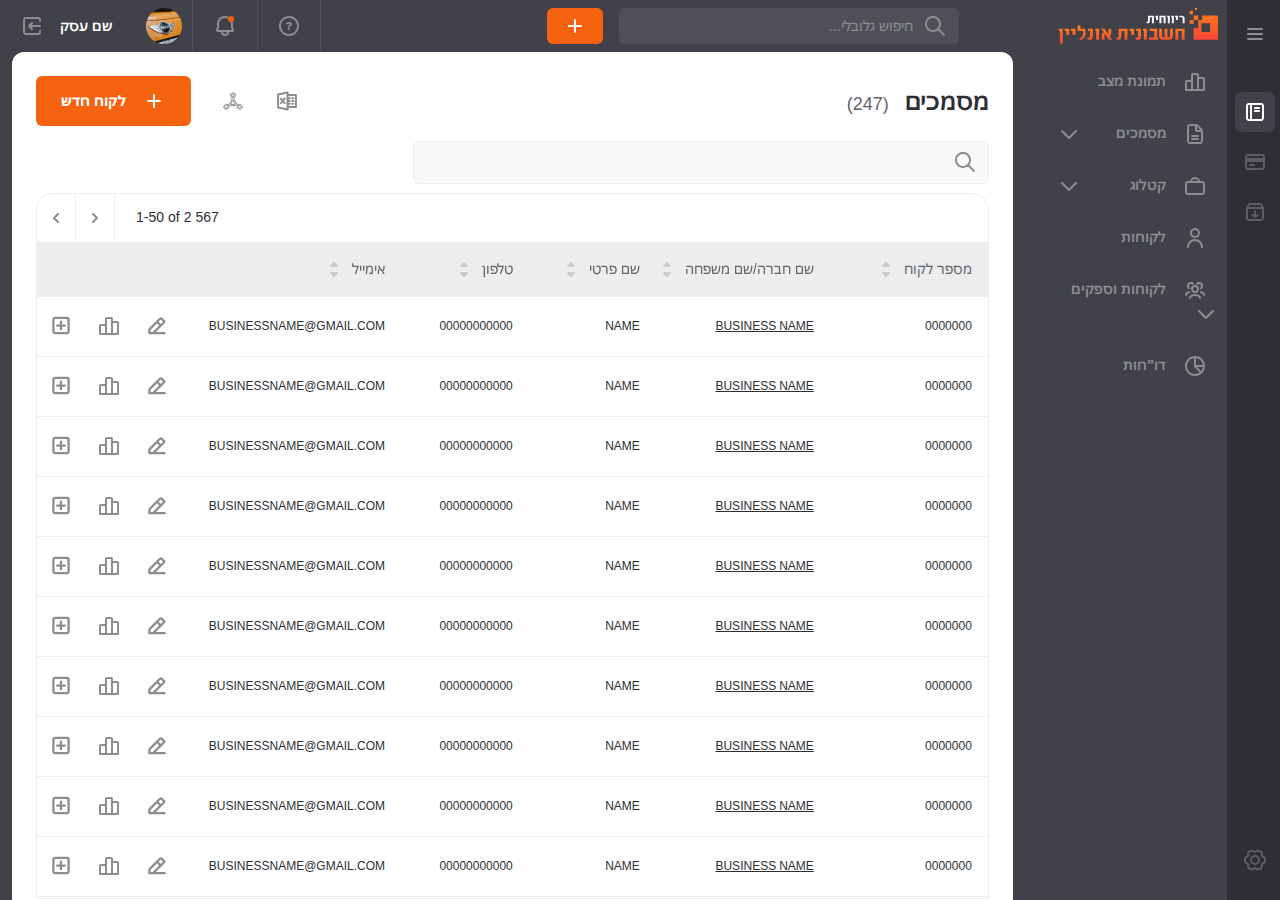
==== commit 90b6d8aa: "upd 09.02" ====
--- a/client-flow-providers.html
+++ b/client-flow-providers.html
@@ -186,7 +186,7 @@
 												קטלוג
 											</span>
 										</li>
-										<li><a href="./client-page.html"><svg class="mainIcon" xmlns:xlink="http://www.w3.org/1999/xlink"><use class="icoStroke" xlink:href="#ico_userGroup_user"/></svg> לקוחות</a></li>
+										<li><a href="./client-flow-providers.html"><svg class="mainIcon" xmlns:xlink="http://www.w3.org/1999/xlink"><use class="icoStroke" xlink:href="#ico_userGroup_user"/></svg> לקוחות</a></li>
 										<li class="dropDownWrapper">
 											<span>
 												<svg class="mainIcon" xmlns:xlink="http://www.w3.org/1999/xlink"><use class="icoStroke" xlink:href="#ico_usersGroup"/></svg>											
@@ -251,23 +251,11 @@
 											<li>
 												<a href="#"><svg class="mainIcon" xmlns:xlink="http://www.w3.org/1999/xlink"><use class="icoMix" xlink:href="#ico_pdf2"></use></svg></a>
 											</li>
-											<li class="documentAdd_list_wrapper">
-												<span class="documentAdd_button documentAdd_button_main documentAdd_button_getMenu">
+											<li>
+												<a href="./client-page.html" class="documentAdd_button documentAdd_button_main documentAdd_button_link">
 													<img src="./img/icons/plus.svg" alt="plus img">
 													לקוח חדש
-												</span>
-												<ul class="documentAdd_list">
-													<li><a href="/">חשבונית מס</a></li>
-													<li><a href="/">קבלה</a></li>
-													<li><a href="/">חשבונית מס / קבלה</a></li>
-													<li><a href="/">חשבונית מס זיכוי</a></li>
-													<li><a href="/">חשבון עסקה</a></li>
-													<li><a href="/">הזמנת עבודה</a></li>
-													<li><a href="/">הצעת מחיר</a></li>
-													<li><a href="/">תעודת משלוח</a></li>
-													<li><a href="/">תעודת החזרה</a></li>
-													<li><a href="/">חשבונית עבור קבלה</a></li>
-												</ul>
+												</a>
 											</li>
 										</ul>
 									</div>
@@ -300,562 +288,564 @@
 															</div>
 														</div>
 													</div>
-													<div class="mainContent_tableWrapper">
-														<table class="tableInvoiceList">
-															<thead>
-																<tr>
-																	<th>
-																		<div class="tableInvoiceList_controlsWrapper d-flex">
-																			<div class="tableInvoiceList_controlsTitle">
-																				מספר לקוח
-																			</div>
-																			<div class="tableInvoiceList_controls">
-																				<span class="controlGroup_upChange">
-																					<svg class="mainIcon" xmlns:xlink="http://www.w3.org/1999/xlink"><use class="icoFill" xlink:href="#ico_sortTop"></use></svg>																
-																				</span>
-																				<span class="controlGroup_downChange">
-																					<svg class="mainIcon" xmlns:xlink="http://www.w3.org/1999/xlink"><use class="icoFill" xlink:href="#ico_sortBottom"></use></svg>															
-																				</span>
-																			</div>
-																		</div>
-																	</th>
-																	<th>
-																		<div class="tableInvoiceList_controlsWrapper d-flex">
-																			<div class="tableInvoiceList_controlsTitle">
-																				שם חברה/שם משפחה
-																			</div>
-																			<div class="tableInvoiceList_controls">
-																				<span class="controlGroup_upChange">
-																					<svg class="mainIcon" xmlns:xlink="http://www.w3.org/1999/xlink"><use class="icoFill" xlink:href="#ico_sortTop"></use></svg>																
-																				</span>
-																				<span class="controlGroup_downChange">
-																					<svg class="mainIcon" xmlns:xlink="http://www.w3.org/1999/xlink"><use class="icoFill" xlink:href="#ico_sortBottom"></use></svg>															
-																				</span>
-																			</div>
-																		</div>
-																	</th>
-																	<th>
-																		<div class="tableInvoiceList_controlsWrapper d-flex">
-																			<div class="tableInvoiceList_controlsTitle">
-																				שם פרטי
-																			</div>
-																			<div class="tableInvoiceList_controls">
-																				<span class="controlGroup_upChange">
-																					<svg class="mainIcon" xmlns:xlink="http://www.w3.org/1999/xlink"><use class="icoFill" xlink:href="#ico_sortTop"></use></svg>																
-																				</span>
-																				<span class="controlGroup_downChange">
-																					<svg class="mainIcon" xmlns:xlink="http://www.w3.org/1999/xlink"><use class="icoFill" xlink:href="#ico_sortBottom"></use></svg>															
-																				</span>
-																			</div>
-																		</div>
-																	</th>
-																	<th>
-																		<div class="tableInvoiceList_controlsWrapper d-flex">
-																			<div class="tableInvoiceList_controlsTitle">
-																				<span class="toolTip_title">Lorem ipsum dolor</span>
-																				טלפון
-																			</div>
-																			<div class="tableInvoiceList_controls">
-																				<span class="controlGroup_upChange">
-																					<svg class="mainIcon" xmlns:xlink="http://www.w3.org/1999/xlink"><use class="icoFill" xlink:href="#ico_sortTop"></use></svg>																
-																				</span>
-																				<span class="controlGroup_downChange">
-																					<svg class="mainIcon" xmlns:xlink="http://www.w3.org/1999/xlink"><use class="icoFill" xlink:href="#ico_sortBottom"></use></svg>															
-																				</span>
-																			</div>
-																		</div>
-																	</th>
-																	<th>
-																		<span class="tableExpander"></span>
-																		<div class="tableInvoiceList_controlsWrapper d-flex">
-																			<div class="tableInvoiceList_controlsTitle">
-																				<span class="toolTip_title">Lorem ipsum dolor</span>
-																				אימייל
-																			</div>
-																			<div class="tableInvoiceList_controls">
-																				<span class="controlGroup_upChange">
-																					<svg class="mainIcon" xmlns:xlink="http://www.w3.org/1999/xlink"><use class="icoFill" xlink:href="#ico_sortTop"></use></svg>																
-																				</span>
-																				<span class="controlGroup_downChange">
-																					<svg class="mainIcon" xmlns:xlink="http://www.w3.org/1999/xlink"><use class="icoFill" xlink:href="#ico_sortBottom"></use></svg>															
-																				</span>
-																			</div>
-																		</div>
-																	</th>
-																	<th></th>
-																</tr>
-															</thead>
-															<tbody>
-																<tr>
-																	<td>0000000</td>
-																	<td><u>Business name</u></td>
-																	<td>NAME</td>
-																	<td>00000000000</td>
-																	<td>businessname@gmail.com</td>
-																	<td>
-																		<div class="tableInvoiceList_providersMenu d-flex flex-row-reverse">
-																			<ul>
-																				<li>
-																					<svg class="mainIcon" xmlns:xlink="http://www.w3.org/1999/xlink"><use class="icoFill" xlink:href="#ico_pencil"></use></svg>
-																				</li>
-																				<li>
-																					<svg class="mainIcon" xmlns:xlink="http://www.w3.org/1999/xlink"><use class="icoStroke" xlink:href="#ico_chart"></use></svg>
-																				</li>
-																				<li>
-																					<div class="documentAdd_wrapper">
-																						<div class="documentAdd_button documentAdd_button_getMenu">
-																							<svg class="mainIcon" xmlns:xlink="http://www.w3.org/1999/xlink"><use class="icoFill" xlink:href="#ico_addPlus"></use></svg>
+													<div class="tableFlask_invoice">
+														<div class="mainContent_tableWrapper">
+															<table class="tableInvoiceList">
+																<thead>
+																	<tr>
+																		<th>
+																			<div class="tableInvoiceList_controlsWrapper d-flex">
+																				<div class="tableInvoiceList_controlsTitle">
+																					מספר לקוח
+																				</div>
+																				<div class="tableInvoiceList_controls">
+																					<span class="controlGroup_upChange">
+																						<svg class="mainIcon" xmlns:xlink="http://www.w3.org/1999/xlink"><use class="icoFill" xlink:href="#ico_sortTop"></use></svg>																
+																					</span>
+																					<span class="controlGroup_downChange">
+																						<svg class="mainIcon" xmlns:xlink="http://www.w3.org/1999/xlink"><use class="icoFill" xlink:href="#ico_sortBottom"></use></svg>															
+																					</span>
+																				</div>
+																			</div>
+																		</th>
+																		<th>
+																			<div class="tableInvoiceList_controlsWrapper d-flex">
+																				<div class="tableInvoiceList_controlsTitle">
+																					שם חברה/שם משפחה
+																				</div>
+																				<div class="tableInvoiceList_controls">
+																					<span class="controlGroup_upChange">
+																						<svg class="mainIcon" xmlns:xlink="http://www.w3.org/1999/xlink"><use class="icoFill" xlink:href="#ico_sortTop"></use></svg>																
+																					</span>
+																					<span class="controlGroup_downChange">
+																						<svg class="mainIcon" xmlns:xlink="http://www.w3.org/1999/xlink"><use class="icoFill" xlink:href="#ico_sortBottom"></use></svg>															
+																					</span>
+																				</div>
+																			</div>
+																		</th>
+																		<th>
+																			<div class="tableInvoiceList_controlsWrapper d-flex">
+																				<div class="tableInvoiceList_controlsTitle">
+																					שם פרטי
+																				</div>
+																				<div class="tableInvoiceList_controls">
+																					<span class="controlGroup_upChange">
+																						<svg class="mainIcon" xmlns:xlink="http://www.w3.org/1999/xlink"><use class="icoFill" xlink:href="#ico_sortTop"></use></svg>																
+																					</span>
+																					<span class="controlGroup_downChange">
+																						<svg class="mainIcon" xmlns:xlink="http://www.w3.org/1999/xlink"><use class="icoFill" xlink:href="#ico_sortBottom"></use></svg>															
+																					</span>
+																				</div>
+																			</div>
+																		</th>
+																		<th>
+																			<div class="tableInvoiceList_controlsWrapper d-flex">
+																				<div class="tableInvoiceList_controlsTitle">
+																					<span class="toolTip_title">Lorem ipsum dolor</span>
+																					טלפון
+																				</div>
+																				<div class="tableInvoiceList_controls">
+																					<span class="controlGroup_upChange">
+																						<svg class="mainIcon" xmlns:xlink="http://www.w3.org/1999/xlink"><use class="icoFill" xlink:href="#ico_sortTop"></use></svg>																
+																					</span>
+																					<span class="controlGroup_downChange">
+																						<svg class="mainIcon" xmlns:xlink="http://www.w3.org/1999/xlink"><use class="icoFill" xlink:href="#ico_sortBottom"></use></svg>															
+																					</span>
+																				</div>
+																			</div>
+																		</th>
+																		<th>
+																			<span class="tableExpander"></span>
+																			<div class="tableInvoiceList_controlsWrapper d-flex">
+																				<div class="tableInvoiceList_controlsTitle">
+																					<span class="toolTip_title">Lorem ipsum dolor</span>
+																					אימייל
+																				</div>
+																				<div class="tableInvoiceList_controls">
+																					<span class="controlGroup_upChange">
+																						<svg class="mainIcon" xmlns:xlink="http://www.w3.org/1999/xlink"><use class="icoFill" xlink:href="#ico_sortTop"></use></svg>																
+																					</span>
+																					<span class="controlGroup_downChange">
+																						<svg class="mainIcon" xmlns:xlink="http://www.w3.org/1999/xlink"><use class="icoFill" xlink:href="#ico_sortBottom"></use></svg>															
+																					</span>
+																				</div>
+																			</div>
+																		</th>
+																		<th></th>
+																	</tr>
+																</thead>
+																<tbody>
+																	<tr>
+																		<td>0000000</td>
+																		<td><a href="./client-page-more.html">Business name</a></td>
+																		<td>NAME</td>
+																		<td>00000000000</td>
+																		<td>businessname@gmail.com</td>
+																		<td>
+																			<div class="tableInvoiceList_providersMenu d-flex flex-row-reverse">
+																				<ul>
+																					<li>
+																						<svg class="mainIcon" xmlns:xlink="http://www.w3.org/1999/xlink"><use class="icoFill" xlink:href="#ico_pencil"></use></svg>
+																					</li>
+																					<li>
+																						<svg class="mainIcon" xmlns:xlink="http://www.w3.org/1999/xlink"><use class="icoStroke" xlink:href="#ico_chart"></use></svg>
+																					</li>
+																					<li>
+																						<div class="documentAdd_wrapper">
+																							<div class="documentAdd_button documentAdd_button_getMenu">
+																								<svg class="mainIcon" xmlns:xlink="http://www.w3.org/1999/xlink"><use class="icoFill" xlink:href="#ico_addPlus"></use></svg>
+																							</div>
+																							<ul class="documentAdd_list" style="display: none;">
+																								<li><a href="/">חשבונית מס</a></li>
+																								<li><a href="/">קבלה</a></li>
+																								<li><a href="/">חשבונית מס / קבלה</a></li>
+																								<li><a href="/">חשבונית מס זיכוי</a></li>
+																								<li><a href="/">חשבון עסקה</a></li>
+																								<li><a href="/">הזמנת עבודה</a></li>
+																								<li><a href="/">הצעת מחיר</a></li>
+																								<li><a href="/">תעודת משלוח</a></li>
+																								<li><a href="/">תעודת החזרה</a></li>
+																								<li><a href="/">חשבונית עבור קבלה</a></li>
+																							</ul>
 																						</div>
-																						<ul class="documentAdd_list" style="display: none;">
-																							<li><a href="/">חשבונית מס</a></li>
-																							<li><a href="/">קבלה</a></li>
-																							<li><a href="/">חשבונית מס / קבלה</a></li>
-																							<li><a href="/">חשבונית מס זיכוי</a></li>
-																							<li><a href="/">חשבון עסקה</a></li>
-																							<li><a href="/">הזמנת עבודה</a></li>
-																							<li><a href="/">הצעת מחיר</a></li>
-																							<li><a href="/">תעודת משלוח</a></li>
-																							<li><a href="/">תעודת החזרה</a></li>
-																							<li><a href="/">חשבונית עבור קבלה</a></li>
-																						</ul>
-																					</div>
-																				</li>
-																			</ul>
-																		</div>
-																	</td>
-																</tr>
-
-																<tr>
-																	<td>0000000</td>
-																	<td><u>Business name</u></td>
-																	<td>NAME</td>
-																	<td>00000000000</td>
-																	<td>businessname@gmail.com</td>
-																	<td>
-																		<div class="tableInvoiceList_providersMenu d-flex flex-row-reverse">
-																			<ul>
-																				<li>
-																					<svg class="mainIcon" xmlns:xlink="http://www.w3.org/1999/xlink"><use class="icoFill" xlink:href="#ico_pencil"></use></svg>
-																				</li>
-																				<li>
-																					<svg class="mainIcon" xmlns:xlink="http://www.w3.org/1999/xlink"><use class="icoStroke" xlink:href="#ico_chart"></use></svg>
-																				</li>
-																				<li>
-																					<div class="documentAdd_wrapper">
-																						<div class="documentAdd_button documentAdd_button_getMenu">
-																							<svg class="mainIcon" xmlns:xlink="http://www.w3.org/1999/xlink"><use class="icoFill" xlink:href="#ico_addPlus"></use></svg>
+																					</li>
+																				</ul>
+																			</div>
+																		</td>
+																	</tr>
+	
+																	<tr>
+																		<td>0000000</td>
+																		<td><a href="./client-page-more.html">Business name</a></td>
+																		<td>NAME</td>
+																		<td>00000000000</td>
+																		<td>businessname@gmail.com</td>
+																		<td>
+																			<div class="tableInvoiceList_providersMenu d-flex flex-row-reverse">
+																				<ul>
+																					<li>
+																						<svg class="mainIcon" xmlns:xlink="http://www.w3.org/1999/xlink"><use class="icoFill" xlink:href="#ico_pencil"></use></svg>
+																					</li>
+																					<li>
+																						<svg class="mainIcon" xmlns:xlink="http://www.w3.org/1999/xlink"><use class="icoStroke" xlink:href="#ico_chart"></use></svg>
+																					</li>
+																					<li>
+																						<div class="documentAdd_wrapper">
+																							<div class="documentAdd_button documentAdd_button_getMenu">
+																								<svg class="mainIcon" xmlns:xlink="http://www.w3.org/1999/xlink"><use class="icoFill" xlink:href="#ico_addPlus"></use></svg>
+																							</div>
+																							<ul class="documentAdd_list" style="display: none;">
+																								<li><a href="/">חשבונית מס</a></li>
+																								<li><a href="/">קבלה</a></li>
+																								<li><a href="/">חשבונית מס / קבלה</a></li>
+																								<li><a href="/">חשבונית מס זיכוי</a></li>
+																								<li><a href="/">חשבון עסקה</a></li>
+																								<li><a href="/">הזמנת עבודה</a></li>
+																								<li><a href="/">הצעת מחיר</a></li>
+																								<li><a href="/">תעודת משלוח</a></li>
+																								<li><a href="/">תעודת החזרה</a></li>
+																								<li><a href="/">חשבונית עבור קבלה</a></li>
+																							</ul>
 																						</div>
-																						<ul class="documentAdd_list" style="display: none;">
-																							<li><a href="/">חשבונית מס</a></li>
-																							<li><a href="/">קבלה</a></li>
-																							<li><a href="/">חשבונית מס / קבלה</a></li>
-																							<li><a href="/">חשבונית מס זיכוי</a></li>
-																							<li><a href="/">חשבון עסקה</a></li>
-																							<li><a href="/">הזמנת עבודה</a></li>
-																							<li><a href="/">הצעת מחיר</a></li>
-																							<li><a href="/">תעודת משלוח</a></li>
-																							<li><a href="/">תעודת החזרה</a></li>
-																							<li><a href="/">חשבונית עבור קבלה</a></li>
-																						</ul>
-																					</div>
-																				</li>
-																			</ul>
-																		</div>
-																	</td>
-																</tr>
-
-																<tr>
-																	<td>0000000</td>
-																	<td><u>Business name</u></td>
-																	<td>NAME</td>
-																	<td>00000000000</td>
-																	<td>businessname@gmail.com</td>
-																	<td>
-																		<div class="tableInvoiceList_providersMenu d-flex flex-row-reverse">
-																			<ul>
-																				<li>
-																					<svg class="mainIcon" xmlns:xlink="http://www.w3.org/1999/xlink"><use class="icoFill" xlink:href="#ico_pencil"></use></svg>
-																				</li>
-																				<li>
-																					<svg class="mainIcon" xmlns:xlink="http://www.w3.org/1999/xlink"><use class="icoStroke" xlink:href="#ico_chart"></use></svg>
-																				</li>
-																				<li>
-																					<div class="documentAdd_wrapper">
-																						<div class="documentAdd_button documentAdd_button_getMenu">
-																							<svg class="mainIcon" xmlns:xlink="http://www.w3.org/1999/xlink"><use class="icoFill" xlink:href="#ico_addPlus"></use></svg>
+																					</li>
+																				</ul>
+																			</div>
+																		</td>
+																	</tr>
+	
+																	<tr>
+																		<td>0000000</td>
+																		<td><a href="./client-page-more.html">Business name</a></td>
+																		<td>NAME</td>
+																		<td>00000000000</td>
+																		<td>businessname@gmail.com</td>
+																		<td>
+																			<div class="tableInvoiceList_providersMenu d-flex flex-row-reverse">
+																				<ul>
+																					<li>
+																						<svg class="mainIcon" xmlns:xlink="http://www.w3.org/1999/xlink"><use class="icoFill" xlink:href="#ico_pencil"></use></svg>
+																					</li>
+																					<li>
+																						<svg class="mainIcon" xmlns:xlink="http://www.w3.org/1999/xlink"><use class="icoStroke" xlink:href="#ico_chart"></use></svg>
+																					</li>
+																					<li>
+																						<div class="documentAdd_wrapper">
+																							<div class="documentAdd_button documentAdd_button_getMenu">
+																								<svg class="mainIcon" xmlns:xlink="http://www.w3.org/1999/xlink"><use class="icoFill" xlink:href="#ico_addPlus"></use></svg>
+																							</div>
+																							<ul class="documentAdd_list" style="display: none;">
+																								<li><a href="/">חשבונית מס</a></li>
+																								<li><a href="/">קבלה</a></li>
+																								<li><a href="/">חשבונית מס / קבלה</a></li>
+																								<li><a href="/">חשבונית מס זיכוי</a></li>
+																								<li><a href="/">חשבון עסקה</a></li>
+																								<li><a href="/">הזמנת עבודה</a></li>
+																								<li><a href="/">הצעת מחיר</a></li>
+																								<li><a href="/">תעודת משלוח</a></li>
+																								<li><a href="/">תעודת החזרה</a></li>
+																								<li><a href="/">חשבונית עבור קבלה</a></li>
+																							</ul>
 																						</div>
-																						<ul class="documentAdd_list" style="display: none;">
-																							<li><a href="/">חשבונית מס</a></li>
-																							<li><a href="/">קבלה</a></li>
-																							<li><a href="/">חשבונית מס / קבלה</a></li>
-																							<li><a href="/">חשבונית מס זיכוי</a></li>
-																							<li><a href="/">חשבון עסקה</a></li>
-																							<li><a href="/">הזמנת עבודה</a></li>
-																							<li><a href="/">הצעת מחיר</a></li>
-																							<li><a href="/">תעודת משלוח</a></li>
-																							<li><a href="/">תעודת החזרה</a></li>
-																							<li><a href="/">חשבונית עבור קבלה</a></li>
-																						</ul>
-																					</div>
-																				</li>
-																			</ul>
-																		</div>
-																	</td>
-																</tr>
-
-																<tr>
-																	<td>0000000</td>
-																	<td><u>Business name</u></td>
-																	<td>NAME</td>
-																	<td>00000000000</td>
-																	<td>businessname@gmail.com</td>
-																	<td>
-																		<div class="tableInvoiceList_providersMenu d-flex flex-row-reverse">
-																			<ul>
-																				<li>
-																					<svg class="mainIcon" xmlns:xlink="http://www.w3.org/1999/xlink"><use class="icoFill" xlink:href="#ico_pencil"></use></svg>
-																				</li>
-																				<li>
-																					<svg class="mainIcon" xmlns:xlink="http://www.w3.org/1999/xlink"><use class="icoStroke" xlink:href="#ico_chart"></use></svg>
-																				</li>
-																				<li>
-																					<div class="documentAdd_wrapper">
-																						<div class="documentAdd_button documentAdd_button_getMenu">
-																							<svg class="mainIcon" xmlns:xlink="http://www.w3.org/1999/xlink"><use class="icoFill" xlink:href="#ico_addPlus"></use></svg>
+																					</li>
+																				</ul>
+																			</div>
+																		</td>
+																	</tr>
+	
+																	<tr>
+																		<td>0000000</td>
+																		<td><a href="./client-page-more.html">Business name</a></td>
+																		<td>NAME</td>
+																		<td>00000000000</td>
+																		<td>businessname@gmail.com</td>
+																		<td>
+																			<div class="tableInvoiceList_providersMenu d-flex flex-row-reverse">
+																				<ul>
+																					<li>
+																						<svg class="mainIcon" xmlns:xlink="http://www.w3.org/1999/xlink"><use class="icoFill" xlink:href="#ico_pencil"></use></svg>
+																					</li>
+																					<li>
+																						<svg class="mainIcon" xmlns:xlink="http://www.w3.org/1999/xlink"><use class="icoStroke" xlink:href="#ico_chart"></use></svg>
+																					</li>
+																					<li>
+																						<div class="documentAdd_wrapper">
+																							<div class="documentAdd_button documentAdd_button_getMenu">
+																								<svg class="mainIcon" xmlns:xlink="http://www.w3.org/1999/xlink"><use class="icoFill" xlink:href="#ico_addPlus"></use></svg>
+																							</div>
+																							<ul class="documentAdd_list" style="display: none;">
+																								<li><a href="/">חשבונית מס</a></li>
+																								<li><a href="/">קבלה</a></li>
+																								<li><a href="/">חשבונית מס / קבלה</a></li>
+																								<li><a href="/">חשבונית מס זיכוי</a></li>
+																								<li><a href="/">חשבון עסקה</a></li>
+																								<li><a href="/">הזמנת עבודה</a></li>
+																								<li><a href="/">הצעת מחיר</a></li>
+																								<li><a href="/">תעודת משלוח</a></li>
+																								<li><a href="/">תעודת החזרה</a></li>
+																								<li><a href="/">חשבונית עבור קבלה</a></li>
+																							</ul>
 																						</div>
-																						<ul class="documentAdd_list" style="display: none;">
-																							<li><a href="/">חשבונית מס</a></li>
-																							<li><a href="/">קבלה</a></li>
-																							<li><a href="/">חשבונית מס / קבלה</a></li>
-																							<li><a href="/">חשבונית מס זיכוי</a></li>
-																							<li><a href="/">חשבון עסקה</a></li>
-																							<li><a href="/">הזמנת עבודה</a></li>
-																							<li><a href="/">הצעת מחיר</a></li>
-																							<li><a href="/">תעודת משלוח</a></li>
-																							<li><a href="/">תעודת החזרה</a></li>
-																							<li><a href="/">חשבונית עבור קבלה</a></li>
-																						</ul>
-																					</div>
-																				</li>
-																			</ul>
-																		</div>
-																	</td>
-																</tr>
-
-																<tr>
-																	<td>0000000</td>
-																	<td><u>Business name</u></td>
-																	<td>NAME</td>
-																	<td>00000000000</td>
-																	<td>businessname@gmail.com</td>
-																	<td>
-																		<div class="tableInvoiceList_providersMenu d-flex flex-row-reverse">
-																			<ul>
-																				<li>
-																					<svg class="mainIcon" xmlns:xlink="http://www.w3.org/1999/xlink"><use class="icoFill" xlink:href="#ico_pencil"></use></svg>
-																				</li>
-																				<li>
-																					<svg class="mainIcon" xmlns:xlink="http://www.w3.org/1999/xlink"><use class="icoStroke" xlink:href="#ico_chart"></use></svg>
-																				</li>
-																				<li>
-																					<div class="documentAdd_wrapper">
-																						<div class="documentAdd_button documentAdd_button_getMenu">
-																							<svg class="mainIcon" xmlns:xlink="http://www.w3.org/1999/xlink"><use class="icoFill" xlink:href="#ico_addPlus"></use></svg>
+																					</li>
+																				</ul>
+																			</div>
+																		</td>
+																	</tr>
+	
+																	<tr>
+																		<td>0000000</td>
+																		<td><a href="./client-page-more.html">Business name</a></td>
+																		<td>NAME</td>
+																		<td>00000000000</td>
+																		<td>businessname@gmail.com</td>
+																		<td>
+																			<div class="tableInvoiceList_providersMenu d-flex flex-row-reverse">
+																				<ul>
+																					<li>
+																						<svg class="mainIcon" xmlns:xlink="http://www.w3.org/1999/xlink"><use class="icoFill" xlink:href="#ico_pencil"></use></svg>
+																					</li>
+																					<li>
+																						<svg class="mainIcon" xmlns:xlink="http://www.w3.org/1999/xlink"><use class="icoStroke" xlink:href="#ico_chart"></use></svg>
+																					</li>
+																					<li>
+																						<div class="documentAdd_wrapper">
+																							<div class="documentAdd_button documentAdd_button_getMenu">
+																								<svg class="mainIcon" xmlns:xlink="http://www.w3.org/1999/xlink"><use class="icoFill" xlink:href="#ico_addPlus"></use></svg>
+																							</div>
+																							<ul class="documentAdd_list" style="display: none;">
+																								<li><a href="/">חשבונית מס</a></li>
+																								<li><a href="/">קבלה</a></li>
+																								<li><a href="/">חשבונית מס / קבלה</a></li>
+																								<li><a href="/">חשבונית מס זיכוי</a></li>
+																								<li><a href="/">חשבון עסקה</a></li>
+																								<li><a href="/">הזמנת עבודה</a></li>
+																								<li><a href="/">הצעת מחיר</a></li>
+																								<li><a href="/">תעודת משלוח</a></li>
+																								<li><a href="/">תעודת החזרה</a></li>
+																								<li><a href="/">חשבונית עבור קבלה</a></li>
+																							</ul>
 																						</div>
-																						<ul class="documentAdd_list" style="display: none;">
-																							<li><a href="/">חשבונית מס</a></li>
-																							<li><a href="/">קבלה</a></li>
-																							<li><a href="/">חשבונית מס / קבלה</a></li>
-																							<li><a href="/">חשבונית מס זיכוי</a></li>
-																							<li><a href="/">חשבון עסקה</a></li>
-																							<li><a href="/">הזמנת עבודה</a></li>
-																							<li><a href="/">הצעת מחיר</a></li>
-																							<li><a href="/">תעודת משלוח</a></li>
-																							<li><a href="/">תעודת החזרה</a></li>
-																							<li><a href="/">חשבונית עבור קבלה</a></li>
-																						</ul>
-																					</div>
-																				</li>
-																			</ul>
-																		</div>
-																	</td>
-																</tr>
-
-																<tr>
-																	<td>0000000</td>
-																	<td><u>Business name</u></td>
-																	<td>NAME</td>
-																	<td>00000000000</td>
-																	<td>businessname@gmail.com</td>
-																	<td>
-																		<div class="tableInvoiceList_providersMenu d-flex flex-row-reverse">
-																			<ul>
-																				<li>
-																					<svg class="mainIcon" xmlns:xlink="http://www.w3.org/1999/xlink"><use class="icoFill" xlink:href="#ico_pencil"></use></svg>
-																				</li>
-																				<li>
-																					<svg class="mainIcon" xmlns:xlink="http://www.w3.org/1999/xlink"><use class="icoStroke" xlink:href="#ico_chart"></use></svg>
-																				</li>
-																				<li>
-																					<div class="documentAdd_wrapper">
-																						<div class="documentAdd_button documentAdd_button_getMenu">
-																							<svg class="mainIcon" xmlns:xlink="http://www.w3.org/1999/xlink"><use class="icoFill" xlink:href="#ico_addPlus"></use></svg>
+																					</li>
+																				</ul>
+																			</div>
+																		</td>
+																	</tr>
+	
+																	<tr>
+																		<td>0000000</td>
+																		<td><a href="./client-page-more.html">Business name</a></td>
+																		<td>NAME</td>
+																		<td>00000000000</td>
+																		<td>businessname@gmail.com</td>
+																		<td>
+																			<div class="tableInvoiceList_providersMenu d-flex flex-row-reverse">
+																				<ul>
+																					<li>
+																						<svg class="mainIcon" xmlns:xlink="http://www.w3.org/1999/xlink"><use class="icoFill" xlink:href="#ico_pencil"></use></svg>
+																					</li>
+																					<li>
+																						<svg class="mainIcon" xmlns:xlink="http://www.w3.org/1999/xlink"><use class="icoStroke" xlink:href="#ico_chart"></use></svg>
+																					</li>
+																					<li>
+																						<div class="documentAdd_wrapper">
+																							<div class="documentAdd_button documentAdd_button_getMenu">
+																								<svg class="mainIcon" xmlns:xlink="http://www.w3.org/1999/xlink"><use class="icoFill" xlink:href="#ico_addPlus"></use></svg>
+																							</div>
+																							<ul class="documentAdd_list" style="display: none;">
+																								<li><a href="/">חשבונית מס</a></li>
+																								<li><a href="/">קבלה</a></li>
+																								<li><a href="/">חשבונית מס / קבלה</a></li>
+																								<li><a href="/">חשבונית מס זיכוי</a></li>
+																								<li><a href="/">חשבון עסקה</a></li>
+																								<li><a href="/">הזמנת עבודה</a></li>
+																								<li><a href="/">הצעת מחיר</a></li>
+																								<li><a href="/">תעודת משלוח</a></li>
+																								<li><a href="/">תעודת החזרה</a></li>
+																								<li><a href="/">חשבונית עבור קבלה</a></li>
+																							</ul>
 																						</div>
-																						<ul class="documentAdd_list" style="display: none;">
-																							<li><a href="/">חשבונית מס</a></li>
-																							<li><a href="/">קבלה</a></li>
-																							<li><a href="/">חשבונית מס / קבלה</a></li>
-																							<li><a href="/">חשבונית מס זיכוי</a></li>
-																							<li><a href="/">חשבון עסקה</a></li>
-																							<li><a href="/">הזמנת עבודה</a></li>
-																							<li><a href="/">הצעת מחיר</a></li>
-																							<li><a href="/">תעודת משלוח</a></li>
-																							<li><a href="/">תעודת החזרה</a></li>
-																							<li><a href="/">חשבונית עבור קבלה</a></li>
-																						</ul>
-																					</div>
-																				</li>
-																			</ul>
-																		</div>
-																	</td>
-																</tr>
-
-																<tr>
-																	<td>0000000</td>
-																	<td><u>Business name</u></td>
-																	<td>NAME</td>
-																	<td>00000000000</td>
-																	<td>businessname@gmail.com</td>
-																	<td>
-																		<div class="tableInvoiceList_providersMenu d-flex flex-row-reverse">
-																			<ul>
-																				<li>
-																					<svg class="mainIcon" xmlns:xlink="http://www.w3.org/1999/xlink"><use class="icoFill" xlink:href="#ico_pencil"></use></svg>
-																				</li>
-																				<li>
-																					<svg class="mainIcon" xmlns:xlink="http://www.w3.org/1999/xlink"><use class="icoStroke" xlink:href="#ico_chart"></use></svg>
-																				</li>
-																				<li>
-																					<div class="documentAdd_wrapper">
-																						<div class="documentAdd_button documentAdd_button_getMenu">
-																							<svg class="mainIcon" xmlns:xlink="http://www.w3.org/1999/xlink"><use class="icoFill" xlink:href="#ico_addPlus"></use></svg>
+																					</li>
+																				</ul>
+																			</div>
+																		</td>
+																	</tr>
+	
+																	<tr>
+																		<td>0000000</td>
+																		<td><a href="./client-page-more.html">Business name</a></td>
+																		<td>NAME</td>
+																		<td>00000000000</td>
+																		<td>businessname@gmail.com</td>
+																		<td>
+																			<div class="tableInvoiceList_providersMenu d-flex flex-row-reverse">
+																				<ul>
+																					<li>
+																						<svg class="mainIcon" xmlns:xlink="http://www.w3.org/1999/xlink"><use class="icoFill" xlink:href="#ico_pencil"></use></svg>
+																					</li>
+																					<li>
+																						<svg class="mainIcon" xmlns:xlink="http://www.w3.org/1999/xlink"><use class="icoStroke" xlink:href="#ico_chart"></use></svg>
+																					</li>
+																					<li>
+																						<div class="documentAdd_wrapper">
+																							<div class="documentAdd_button documentAdd_button_getMenu">
+																								<svg class="mainIcon" xmlns:xlink="http://www.w3.org/1999/xlink"><use class="icoFill" xlink:href="#ico_addPlus"></use></svg>
+																							</div>
+																							<ul class="documentAdd_list" style="display: none;">
+																								<li><a href="/">חשבונית מס</a></li>
+																								<li><a href="/">קבלה</a></li>
+																								<li><a href="/">חשבונית מס / קבלה</a></li>
+																								<li><a href="/">חשבונית מס זיכוי</a></li>
+																								<li><a href="/">חשבון עסקה</a></li>
+																								<li><a href="/">הזמנת עבודה</a></li>
+																								<li><a href="/">הצעת מחיר</a></li>
+																								<li><a href="/">תעודת משלוח</a></li>
+																								<li><a href="/">תעודת החזרה</a></li>
+																								<li><a href="/">חשבונית עבור קבלה</a></li>
+																							</ul>
 																						</div>
-																						<ul class="documentAdd_list" style="display: none;">
-																							<li><a href="/">חשבונית מס</a></li>
-																							<li><a href="/">קבלה</a></li>
-																							<li><a href="/">חשבונית מס / קבלה</a></li>
-																							<li><a href="/">חשבונית מס זיכוי</a></li>
-																							<li><a href="/">חשבון עסקה</a></li>
-																							<li><a href="/">הזמנת עבודה</a></li>
-																							<li><a href="/">הצעת מחיר</a></li>
-																							<li><a href="/">תעודת משלוח</a></li>
-																							<li><a href="/">תעודת החזרה</a></li>
-																							<li><a href="/">חשבונית עבור קבלה</a></li>
-																						</ul>
-																					</div>
-																				</li>
-																			</ul>
-																		</div>
-																	</td>
-																</tr>
-
-																<tr>
-																	<td>0000000</td>
-																	<td><u>Business name</u></td>
-																	<td>NAME</td>
-																	<td>00000000000</td>
-																	<td>businessname@gmail.com</td>
-																	<td>
-																		<div class="tableInvoiceList_providersMenu d-flex flex-row-reverse">
-																			<ul>
-																				<li>
-																					<svg class="mainIcon" xmlns:xlink="http://www.w3.org/1999/xlink"><use class="icoFill" xlink:href="#ico_pencil"></use></svg>
-																				</li>
-																				<li>
-																					<svg class="mainIcon" xmlns:xlink="http://www.w3.org/1999/xlink"><use class="icoStroke" xlink:href="#ico_chart"></use></svg>
-																				</li>
-																				<li>
-																					<div class="documentAdd_wrapper">
-																						<div class="documentAdd_button documentAdd_button_getMenu">
-																							<svg class="mainIcon" xmlns:xlink="http://www.w3.org/1999/xlink"><use class="icoFill" xlink:href="#ico_addPlus"></use></svg>
+																					</li>
+																				</ul>
+																			</div>
+																		</td>
+																	</tr>
+	
+																	<tr>
+																		<td>0000000</td>
+																		<td><a href="./client-page-more.html">Business name</a></td>
+																		<td>NAME</td>
+																		<td>00000000000</td>
+																		<td>businessname@gmail.com</td>
+																		<td>
+																			<div class="tableInvoiceList_providersMenu d-flex flex-row-reverse">
+																				<ul>
+																					<li>
+																						<svg class="mainIcon" xmlns:xlink="http://www.w3.org/1999/xlink"><use class="icoFill" xlink:href="#ico_pencil"></use></svg>
+																					</li>
+																					<li>
+																						<svg class="mainIcon" xmlns:xlink="http://www.w3.org/1999/xlink"><use class="icoStroke" xlink:href="#ico_chart"></use></svg>
+																					</li>
+																					<li>
+																						<div class="documentAdd_wrapper">
+																							<div class="documentAdd_button documentAdd_button_getMenu">
+																								<svg class="mainIcon" xmlns:xlink="http://www.w3.org/1999/xlink"><use class="icoFill" xlink:href="#ico_addPlus"></use></svg>
+																							</div>
+																							<ul class="documentAdd_list" style="display: none;">
+																								<li><a href="/">חשבונית מס</a></li>
+																								<li><a href="/">קבלה</a></li>
+																								<li><a href="/">חשבונית מס / קבלה</a></li>
+																								<li><a href="/">חשבונית מס זיכוי</a></li>
+																								<li><a href="/">חשבון עסקה</a></li>
+																								<li><a href="/">הזמנת עבודה</a></li>
+																								<li><a href="/">הצעת מחיר</a></li>
+																								<li><a href="/">תעודת משלוח</a></li>
+																								<li><a href="/">תעודת החזרה</a></li>
+																								<li><a href="/">חשבונית עבור קבלה</a></li>
+																							</ul>
 																						</div>
-																						<ul class="documentAdd_list" style="display: none;">
-																							<li><a href="/">חשבונית מס</a></li>
-																							<li><a href="/">קבלה</a></li>
-																							<li><a href="/">חשבונית מס / קבלה</a></li>
-																							<li><a href="/">חשבונית מס זיכוי</a></li>
-																							<li><a href="/">חשבון עסקה</a></li>
-																							<li><a href="/">הזמנת עבודה</a></li>
-																							<li><a href="/">הצעת מחיר</a></li>
-																							<li><a href="/">תעודת משלוח</a></li>
-																							<li><a href="/">תעודת החזרה</a></li>
-																							<li><a href="/">חשבונית עבור קבלה</a></li>
-																						</ul>
-																					</div>
-																				</li>
-																			</ul>
-																		</div>
-																	</td>
-																</tr>
-
-																<tr>
-																	<td>0000000</td>
-																	<td><u>Business name</u></td>
-																	<td>NAME</td>
-																	<td>00000000000</td>
-																	<td>businessname@gmail.com</td>
-																	<td>
-																		<div class="tableInvoiceList_providersMenu d-flex flex-row-reverse">
-																			<ul>
-																				<li>
-																					<svg class="mainIcon" xmlns:xlink="http://www.w3.org/1999/xlink"><use class="icoFill" xlink:href="#ico_pencil"></use></svg>
-																				</li>
-																				<li>
-																					<svg class="mainIcon" xmlns:xlink="http://www.w3.org/1999/xlink"><use class="icoStroke" xlink:href="#ico_chart"></use></svg>
-																				</li>
-																				<li>
-																					<div class="documentAdd_wrapper">
-																						<div class="documentAdd_button documentAdd_button_getMenu">
-																							<svg class="mainIcon" xmlns:xlink="http://www.w3.org/1999/xlink"><use class="icoFill" xlink:href="#ico_addPlus"></use></svg>
+																					</li>
+																				</ul>
+																			</div>
+																		</td>
+																	</tr>
+	
+																	<tr>
+																		<td>0000000</td>
+																		<td><a href="./client-page-more.html">Business name</a></td>
+																		<td>NAME</td>
+																		<td>00000000000</td>
+																		<td>businessname@gmail.com</td>
+																		<td>
+																			<div class="tableInvoiceList_providersMenu d-flex flex-row-reverse">
+																				<ul>
+																					<li>
+																						<svg class="mainIcon" xmlns:xlink="http://www.w3.org/1999/xlink"><use class="icoFill" xlink:href="#ico_pencil"></use></svg>
+																					</li>
+																					<li>
+																						<svg class="mainIcon" xmlns:xlink="http://www.w3.org/1999/xlink"><use class="icoStroke" xlink:href="#ico_chart"></use></svg>
+																					</li>
+																					<li>
+																						<div class="documentAdd_wrapper">
+																							<div class="documentAdd_button documentAdd_button_getMenu">
+																								<svg class="mainIcon" xmlns:xlink="http://www.w3.org/1999/xlink"><use class="icoFill" xlink:href="#ico_addPlus"></use></svg>
+																							</div>
+																							<ul class="documentAdd_list" style="display: none;">
+																								<li><a href="/">חשבונית מס</a></li>
+																								<li><a href="/">קבלה</a></li>
+																								<li><a href="/">חשבונית מס / קבלה</a></li>
+																								<li><a href="/">חשבונית מס זיכוי</a></li>
+																								<li><a href="/">חשבון עסקה</a></li>
+																								<li><a href="/">הזמנת עבודה</a></li>
+																								<li><a href="/">הצעת מחיר</a></li>
+																								<li><a href="/">תעודת משלוח</a></li>
+																								<li><a href="/">תעודת החזרה</a></li>
+																								<li><a href="/">חשבונית עבור קבלה</a></li>
+																							</ul>
 																						</div>
-																						<ul class="documentAdd_list" style="display: none;">
-																							<li><a href="/">חשבונית מס</a></li>
-																							<li><a href="/">קבלה</a></li>
-																							<li><a href="/">חשבונית מס / קבלה</a></li>
-																							<li><a href="/">חשבונית מס זיכוי</a></li>
-																							<li><a href="/">חשבון עסקה</a></li>
-																							<li><a href="/">הזמנת עבודה</a></li>
-																							<li><a href="/">הצעת מחיר</a></li>
-																							<li><a href="/">תעודת משלוח</a></li>
-																							<li><a href="/">תעודת החזרה</a></li>
-																							<li><a href="/">חשבונית עבור קבלה</a></li>
-																						</ul>
-																					</div>
-																				</li>
-																			</ul>
-																		</div>
-																	</td>
-																</tr>
-
-																<tr>
-																	<td>0000000</td>
-																	<td><u>Business name</u></td>
-																	<td>NAME</td>
-																	<td>00000000000</td>
-																	<td>businessname@gmail.com</td>
-																	<td>
-																		<div class="tableInvoiceList_providersMenu d-flex flex-row-reverse">
-																			<ul>
-																				<li>
-																					<svg class="mainIcon" xmlns:xlink="http://www.w3.org/1999/xlink"><use class="icoFill" xlink:href="#ico_pencil"></use></svg>
-																				</li>
-																				<li>
-																					<svg class="mainIcon" xmlns:xlink="http://www.w3.org/1999/xlink"><use class="icoStroke" xlink:href="#ico_chart"></use></svg>
-																				</li>
-																				<li>
-																					<div class="documentAdd_wrapper">
-																						<div class="documentAdd_button documentAdd_button_getMenu">
-																							<svg class="mainIcon" xmlns:xlink="http://www.w3.org/1999/xlink"><use class="icoFill" xlink:href="#ico_addPlus"></use></svg>
+																					</li>
+																				</ul>
+																			</div>
+																		</td>
+																	</tr>
+	
+																	<tr>
+																		<td>0000000</td>
+																		<td><a href="./client-page-more.html">Business name</a></td>
+																		<td>NAME</td>
+																		<td>00000000000</td>
+																		<td>businessname@gmail.com</td>
+																		<td>
+																			<div class="tableInvoiceList_providersMenu d-flex flex-row-reverse">
+																				<ul>
+																					<li>
+																						<svg class="mainIcon" xmlns:xlink="http://www.w3.org/1999/xlink"><use class="icoFill" xlink:href="#ico_pencil"></use></svg>
+																					</li>
+																					<li>
+																						<svg class="mainIcon" xmlns:xlink="http://www.w3.org/1999/xlink"><use class="icoStroke" xlink:href="#ico_chart"></use></svg>
+																					</li>
+																					<li>
+																						<div class="documentAdd_wrapper">
+																							<div class="documentAdd_button documentAdd_button_getMenu">
+																								<svg class="mainIcon" xmlns:xlink="http://www.w3.org/1999/xlink"><use class="icoFill" xlink:href="#ico_addPlus"></use></svg>
+																							</div>
+																							<ul class="documentAdd_list" style="display: none;">
+																								<li><a href="/">חשבונית מס</a></li>
+																								<li><a href="/">קבלה</a></li>
+																								<li><a href="/">חשבונית מס / קבלה</a></li>
+																								<li><a href="/">חשבונית מס זיכוי</a></li>
+																								<li><a href="/">חשבון עסקה</a></li>
+																								<li><a href="/">הזמנת עבודה</a></li>
+																								<li><a href="/">הצעת מחיר</a></li>
+																								<li><a href="/">תעודת משלוח</a></li>
+																								<li><a href="/">תעודת החזרה</a></li>
+																								<li><a href="/">חשבונית עבור קבלה</a></li>
+																							</ul>
 																						</div>
-																						<ul class="documentAdd_list" style="display: none;">
-																							<li><a href="/">חשבונית מס</a></li>
-																							<li><a href="/">קבלה</a></li>
-																							<li><a href="/">חשבונית מס / קבלה</a></li>
-																							<li><a href="/">חשבונית מס זיכוי</a></li>
-																							<li><a href="/">חשבון עסקה</a></li>
-																							<li><a href="/">הזמנת עבודה</a></li>
-																							<li><a href="/">הצעת מחיר</a></li>
-																							<li><a href="/">תעודת משלוח</a></li>
-																							<li><a href="/">תעודת החזרה</a></li>
-																							<li><a href="/">חשבונית עבור קבלה</a></li>
-																						</ul>
-																					</div>
-																				</li>
-																			</ul>
-																		</div>
-																	</td>
-																</tr>
-
-																<tr>
-																	<td>0000000</td>
-																	<td><u>Business name</u></td>
-																	<td>NAME</td>
-																	<td>00000000000</td>
-																	<td>businessname@gmail.com</td>
-																	<td>
-																		<div class="tableInvoiceList_providersMenu d-flex flex-row-reverse">
-																			<ul>
-																				<li>
-																					<svg class="mainIcon" xmlns:xlink="http://www.w3.org/1999/xlink"><use class="icoFill" xlink:href="#ico_pencil"></use></svg>
-																				</li>
-																				<li>
-																					<svg class="mainIcon" xmlns:xlink="http://www.w3.org/1999/xlink"><use class="icoStroke" xlink:href="#ico_chart"></use></svg>
-																				</li>
-																				<li>
-																					<div class="documentAdd_wrapper">
-																						<div class="documentAdd_button documentAdd_button_getMenu">
-																							<svg class="mainIcon" xmlns:xlink="http://www.w3.org/1999/xlink"><use class="icoFill" xlink:href="#ico_addPlus"></use></svg>
+																					</li>
+																				</ul>
+																			</div>
+																		</td>
+																	</tr>
+	
+																	<tr>
+																		<td>0000000</td>
+																		<td><a href="./client-page-more.html">Business name</a></td>
+																		<td>NAME</td>
+																		<td>00000000000</td>
+																		<td>businessname@gmail.com</td>
+																		<td>
+																			<div class="tableInvoiceList_providersMenu d-flex flex-row-reverse">
+																				<ul>
+																					<li>
+																						<svg class="mainIcon" xmlns:xlink="http://www.w3.org/1999/xlink"><use class="icoFill" xlink:href="#ico_pencil"></use></svg>
+																					</li>
+																					<li>
+																						<svg class="mainIcon" xmlns:xlink="http://www.w3.org/1999/xlink"><use class="icoStroke" xlink:href="#ico_chart"></use></svg>
+																					</li>
+																					<li>
+																						<div class="documentAdd_wrapper">
+																							<div class="documentAdd_button documentAdd_button_getMenu">
+																								<svg class="mainIcon" xmlns:xlink="http://www.w3.org/1999/xlink"><use class="icoFill" xlink:href="#ico_addPlus"></use></svg>
+																							</div>
+																							<ul class="documentAdd_list" style="display: none;">
+																								<li><a href="/">חשבונית מס</a></li>
+																								<li><a href="/">קבלה</a></li>
+																								<li><a href="/">חשבונית מס / קבלה</a></li>
+																								<li><a href="/">חשבונית מס זיכוי</a></li>
+																								<li><a href="/">חשבון עסקה</a></li>
+																								<li><a href="/">הזמנת עבודה</a></li>
+																								<li><a href="/">הצעת מחיר</a></li>
+																								<li><a href="/">תעודת משלוח</a></li>
+																								<li><a href="/">תעודת החזרה</a></li>
+																								<li><a href="/">חשבונית עבור קבלה</a></li>
+																							</ul>
 																						</div>
-																						<ul class="documentAdd_list" style="display: none;">
-																							<li><a href="/">חשבונית מס</a></li>
-																							<li><a href="/">קבלה</a></li>
-																							<li><a href="/">חשבונית מס / קבלה</a></li>
-																							<li><a href="/">חשבונית מס זיכוי</a></li>
-																							<li><a href="/">חשבון עסקה</a></li>
-																							<li><a href="/">הזמנת עבודה</a></li>
-																							<li><a href="/">הצעת מחיר</a></li>
-																							<li><a href="/">תעודת משלוח</a></li>
-																							<li><a href="/">תעודת החזרה</a></li>
-																							<li><a href="/">חשבונית עבור קבלה</a></li>
-																						</ul>
-																					</div>
-																				</li>
-																			</ul>
-																		</div>
-																	</td>
-																</tr>
-
-																<tr>
-																	<td>0000000</td>
-																	<td><u>Business name</u></td>
-																	<td>NAME</td>
-																	<td>00000000000</td>
-																	<td>businessname@gmail.com</td>
-																	<td>
-																		<div class="tableInvoiceList_providersMenu d-flex flex-row-reverse">
-																			<ul>
-																				<li>
-																					<svg class="mainIcon" xmlns:xlink="http://www.w3.org/1999/xlink"><use class="icoFill" xlink:href="#ico_pencil"></use></svg>
-																				</li>
-																				<li>
-																					<svg class="mainIcon" xmlns:xlink="http://www.w3.org/1999/xlink"><use class="icoStroke" xlink:href="#ico_chart"></use></svg>
-																				</li>
-																				<li>
-																					<div class="documentAdd_wrapper">
-																						<div class="documentAdd_button documentAdd_button_getMenu">
-																							<svg class="mainIcon" xmlns:xlink="http://www.w3.org/1999/xlink"><use class="icoFill" xlink:href="#ico_addPlus"></use></svg>
+																					</li>
+																				</ul>
+																			</div>
+																		</td>
+																	</tr>
+	
+																	<tr>
+																		<td>0000000</td>
+																		<td><a href="./client-page-more.html">Business name</a></td>
+																		<td>NAME</td>
+																		<td>00000000000</td>
+																		<td>businessname@gmail.com</td>
+																		<td>
+																			<div class="tableInvoiceList_providersMenu d-flex flex-row-reverse">
+																				<ul>
+																					<li>
+																						<svg class="mainIcon" xmlns:xlink="http://www.w3.org/1999/xlink"><use class="icoFill" xlink:href="#ico_pencil"></use></svg>
+																					</li>
+																					<li>
+																						<svg class="mainIcon" xmlns:xlink="http://www.w3.org/1999/xlink"><use class="icoStroke" xlink:href="#ico_chart"></use></svg>
+																					</li>
+																					<li>
+																						<div class="documentAdd_wrapper">
+																							<div class="documentAdd_button documentAdd_button_getMenu">
+																								<svg class="mainIcon" xmlns:xlink="http://www.w3.org/1999/xlink"><use class="icoFill" xlink:href="#ico_addPlus"></use></svg>
+																							</div>
+																							<ul class="documentAdd_list" style="display: none;">
+																								<li><a href="/">חשבונית מס</a></li>
+																								<li><a href="/">קבלה</a></li>
+																								<li><a href="/">חשבונית מס / קבלה</a></li>
+																								<li><a href="/">חשבונית מס זיכוי</a></li>
+																								<li><a href="/">חשבון עסקה</a></li>
+																								<li><a href="/">הזמנת עבודה</a></li>
+																								<li><a href="/">הצעת מחיר</a></li>
+																								<li><a href="/">תעודת משלוח</a></li>
+																								<li><a href="/">תעודת החזרה</a></li>
+																								<li><a href="/">חשבונית עבור קבלה</a></li>
+																							</ul>
 																						</div>
-																						<ul class="documentAdd_list" style="display: none;">
-																							<li><a href="/">חשבונית מס</a></li>
-																							<li><a href="/">קבלה</a></li>
-																							<li><a href="/">חשבונית מס / קבלה</a></li>
-																							<li><a href="/">חשבונית מס זיכוי</a></li>
-																							<li><a href="/">חשבון עסקה</a></li>
-																							<li><a href="/">הזמנת עבודה</a></li>
-																							<li><a href="/">הצעת מחיר</a></li>
-																							<li><a href="/">תעודת משלוח</a></li>
-																							<li><a href="/">תעודת החזרה</a></li>
-																							<li><a href="/">חשבונית עבור קבלה</a></li>
-																						</ul>
-																					</div>
-																				</li>
-																			</ul>
-																		</div>
-																	</td>
-																</tr>
-																
-															</tbody>
-														</table>
+																					</li>
+																				</ul>
+																			</div>
+																		</td>
+																	</tr>
+																	
+																</tbody>
+															</table>
+														</div>
 													</div>
 												</div>
 
@@ -873,43 +863,44 @@
 		</div>
 	</div>
 
-	<!-- modal_active - display flex -->
-	<div class="modal modal_info">
-		<div class="modal_body">
-			<div class="modal_head">
-				<div class="modal_close">
-					<img src="./img/icons/modal_close.svg" alt="modal close">
-				</div>
+<!-- modal -->
+<div class="modal modal_info">
+	<div class="modal_body">
+		<div class="modal_head">
+			<div class="modal_close">
+				<svg class="mainIcon" xmlns:xlink="http://www.w3.org/1999/xlink"><use class="icoStroke" xlink:href="#ico_modalClose"/></svg>
 			</div>
-			<div class="modal_content">
-				<div class="modal_logo">
-					<img src="./img/icons/modalLogo.svg" alt="modal logo">
-					<h2>אוי, כמה חבל.</h2>
-					<p>אין לכם מודול סליקת כרטיסי אשראי ICREDIT.</p>
-					<p>על מנת לחייב לקוחות באשראי ישירות מתוך המסמך, נדרש להפעיל את המודול.</p>
-					<p></p>
-					<p>למידע נוסף והצטרפות - <a href="/">לחצו</a></p>
-				</div>
+		</div>
+		<div class="modal_content">
+			<div class="modal_logo">
+				<img src="./img/icons/modalLogo.svg" alt="modal logo">
+				<h2>אוי, כמה חבל.</h2>
+				<p>אין לכם מודול סליקת כרטיסי אשראי ICREDIT.</p>
+				<p>על מנת לחייב לקוחות באשראי ישירות מתוך המסמך, נדרש להפעיל את המודול.</p>
+				<p></p>
+				<p>למידע נוסף והצטרפות - <a href="/">לחצו</a></p>
 			</div>
 		</div>
 	</div>
-
-	<div class="modal modal_documents documentsCopyList">
-		<div class="modal_body">
-			<div class="modal_head d-flex justify-content-between align-items-center">
-				<div class="modal_close">
-					<img src="./img/icons/modal_close.svg" alt="modal close">
-				</div>
-				<div class="modal_title">שכפול ממסמך</div>
+</div>
+
+<div class="modal modal_documents documentsCopyList">
+	<div class="modal_body">
+		<div class="modal_head d-flex justify-content-between align-items-center">
+			<div class="modal_close">
+				<svg class="mainIcon" xmlns:xlink="http://www.w3.org/1999/xlink"><use class="icoStroke" xlink:href="#ico_modalClose"/></svg>
 			</div>
-			<div class="modal_content">
-				<form class="searchForm">
-					<label class="inputWrapper searchField">
-						<span class="searchButton"><svg class="mainIcon" xmlns:xlink="http://www.w3.org/1999/xlink"><use class="icoFill" xlink:href="#ico_search"/></svg></span>
-						<input type="search" placeholder="חיפוש גלובלי...">
-					</label>
-				</form>
-				<div class="searchResult">נמצאו <span class="searchResult_count">51 רשומות</span></div>
+			<div class="modal_title">שכפול ממסמך</div>
+		</div>
+		<div class="modal_content">
+			<form class="searchForm">
+				<label class="inputWrapper searchField">
+					<span class="searchButton"><svg class="mainIcon" xmlns:xlink="http://www.w3.org/1999/xlink"><use class="icoFill" xlink:href="#ico_search"/></svg></span>
+					<input type="search" placeholder="חיפוש גלובלי...">
+				</label>
+			</form>
+			<div class="searchResult">נמצאו <span class="searchResult_count">51 רשומות</span></div>
+			<div class="tableFlask_documents">
 				<div class="tableWrapper">
 					<table class="tableInvoiceList tableDocumentsList">
 						<thead>
@@ -1140,23 +1131,25 @@
 			</div>
 		</div>
 	</div>
-
-	<div class="modal modal_documents documentsImportList">
-		<div class="modal_body">
-			<div class="modal_head d-flex justify-content-between align-items-center">
-				<div class="modal_close">
-					<img src="./img/icons/modal_close.svg" alt="modal close">
-				</div>
-				<div class="modal_title">שכפול ממסמך</div>
+</div>
+
+<div class="modal modal_documents documentsImportList">
+	<div class="modal_body">
+		<div class="modal_head d-flex justify-content-between align-items-center">
+			<div class="modal_close">
+				<svg class="mainIcon" xmlns:xlink="http://www.w3.org/1999/xlink"><use class="icoStroke" xlink:href="#ico_modalClose"/></svg>
 			</div>
-			<div class="modal_content">
-				<form class="searchForm">
-					<label class="inputWrapper searchField">
-						<span class="searchButton"><svg class="mainIcon" xmlns:xlink="http://www.w3.org/1999/xlink"><use class="icoFill" xlink:href="#ico_search"/></svg></span>
-						<input type="search" placeholder="חיפוש גלובלי...">
-					</label>
-				</form>
-				<div class="searchResult">נמצאו <span class="searchResult_count">51 רשומות</span></div>
+			<div class="modal_title">שכפול ממסמך</div>
+		</div>
+		<div class="modal_content">
+			<form class="searchForm">
+				<label class="inputWrapper searchField">
+					<span class="searchButton"><svg class="mainIcon" xmlns:xlink="http://www.w3.org/1999/xlink"><use class="icoFill" xlink:href="#ico_search"/></svg></span>
+					<input type="search" placeholder="חיפוש גלובלי...">
+				</label>
+			</form>
+			<div class="searchResult">נמצאו <span class="searchResult_count">51 רשומות</span></div>
+			<div class="tableFlask_documents">
 				<div class="tableWrapper">
 					<table class="tableInvoiceList tableDocumentsList tableImportList">
 						<thead>
@@ -1294,13 +1287,15 @@
 						</tbody>
 					</table>
 				</div>
-				<p class="documentsImport_description">המסמכים המסומנים יסגרו ופרטיהם יקלטו במסמך החדש.</p>
-				<div class="documentsImport_buttonWrapper">
-					<button class="documentAdd_button">סגור מסמכים מסומנים</button>
-				</div>
+			</div>
+			<p class="documentsImport_description">המסמכים המסומנים יסגרו ופרטיהם יקלטו במסמך החדש.</p>
+			<div class="documentsImport_buttonWrapper">
+				<button class="documentAdd_button">סגור מסמכים מסומנים</button>
 			</div>
 		</div>
 	</div>
+</div>
+<!-- modal -->
 
 	<svg fill="none" xmlns="http://www.w3.org/2000/svg" style="display:none">
 
@@ -1544,6 +1539,10 @@
 	<path d="M3.33333 16.7544H2.33333C2.33333 17.3067 2.78105 17.7544 3.33333 17.7544V16.7544ZM16.6667 17.7544C17.219 17.7544 17.6667 17.3067 17.6667 16.7544C17.6667 16.2021 17.219 15.7544 16.6667 15.7544V17.7544ZM3.33333 13.4211L2.62623 12.714C2.43869 12.9015 2.33333 13.1559 2.33333 13.4211H3.33333ZM12.3905 4.36387L11.6834 3.65676L11.6834 3.65676L12.3905 4.36387ZM14.2761 4.36387L13.569 5.07097V5.07097L14.2761 4.36387ZM15.7238 5.81158L16.4309 5.10447V5.10447L15.7238 5.81158ZM15.7239 7.6972L15.0168 6.99009L15.0168 6.99009L15.7239 7.6972ZM6.66667 16.7544L6.66667 17.7544C6.93189 17.7544 7.18624 17.649 7.37377 17.4615L6.66667 16.7544ZM16.2807 6.49691L17.2318 6.1879V6.1879L16.2807 6.49691ZM16.2807 7.01188L15.3297 6.70286L16.2807 7.01188ZM13.0758 3.80702L12.7668 2.85597L13.0758 3.80702ZM13.5909 3.80702L13.8999 2.85597L13.5909 3.80702ZM10.7071 6.0473C10.3166 5.65678 9.68342 5.65678 9.29289 6.0473C8.90237 6.43783 8.90237 7.07099 9.29289 7.46152L10.7071 6.0473ZM12.6262 10.7948C13.0168 11.1854 13.6499 11.1854 14.0404 10.7948C14.431 10.4043 14.431 9.77116 14.0404 9.38064L12.6262 10.7948ZM3.33333 17.7544H16.6667V15.7544H3.33333V17.7544ZM4.33333 16.7544V13.4211H2.33333V16.7544H4.33333ZM4.04044 14.1282L13.0976 5.07097L11.6834 3.65676L2.62623 12.714L4.04044 14.1282ZM13.569 5.07097L15.0167 6.51869L16.4309 5.10447L14.9832 3.65676L13.569 5.07097ZM15.0168 6.99009L5.95956 16.0473L7.37377 17.4615L16.431 8.40431L15.0168 6.99009ZM6.66666 15.7544L3.33333 15.7544L3.33334 17.7544L6.66667 17.7544L6.66666 15.7544ZM15.0167 6.51869C15.1009 6.60281 15.167 6.66898 15.2233 6.72704C15.2795 6.78512 15.3159 6.8248 15.3405 6.85383C15.3906 6.91285 15.3558 6.88637 15.3297 6.80593L17.2318 6.1879C17.1438 5.91719 16.9956 5.71304 16.8652 5.55947C16.7424 5.4148 16.5843 5.25782 16.4309 5.10447L15.0167 6.51869ZM16.431 8.40431C16.5843 8.25096 16.7424 8.09398 16.8652 7.94931C16.9956 7.79572 17.1438 7.59158 17.2318 7.32089L15.3297 6.70286C15.3558 6.62244 15.3906 6.59596 15.3405 6.65496C15.3159 6.684 15.2795 6.72367 15.2233 6.78175C15.167 6.8398 15.1009 6.90598 15.0168 6.99009L16.431 8.40431ZM15.3297 6.80593C15.3188 6.77246 15.3188 6.73634 15.3297 6.70286L17.2318 7.32089C17.3514 6.95268 17.3514 6.55611 17.2318 6.1879L15.3297 6.80593ZM13.0976 5.07097C13.1817 4.98686 13.2479 4.92072 13.306 4.86447C13.364 4.8082 13.4037 4.77187 13.4327 4.74723C13.4917 4.69715 13.4653 4.73195 13.3849 4.75808L12.7668 2.85597C12.4961 2.94391 12.292 3.09213 12.1384 3.22252C11.9938 3.34533 11.8368 3.50341 11.6834 3.65676L13.0976 5.07097ZM14.9832 3.65676C14.8299 3.50346 14.673 3.34538 14.5284 3.22259C14.3748 3.0922 14.1707 2.94393 13.8999 2.85597L13.2819 4.75808C13.2014 4.73193 13.1749 4.69708 13.2339 4.74716C13.2629 4.7718 13.3026 4.80814 13.3606 4.86442C13.4187 4.9207 13.4849 4.98684 13.569 5.07097L14.9832 3.65676ZM13.3849 4.75808C13.3514 4.76895 13.3154 4.76895 13.2819 4.75808L13.8999 2.85597C13.5317 2.73633 13.135 2.73633 12.7668 2.85597L13.3849 4.75808ZM9.29289 7.46152L12.6262 10.7948L14.0404 9.38064L10.7071 6.0473L9.29289 7.46152Z" fill=""/>
 </symbol>
 
+<symbol id="ico_modalClose" viewBox="0 0 24 25">
+	<path d="M17.9962 18.5L6.17383 6.5M17.9962 6.5L6.17383 18.5" stroke="" stroke-width="2" stroke-linecap="round" stroke-linejoin="round"/>
+</symbol>
+
 </svg>
 <script src="js/scripts.min.js"></script>
 
--- a/css/main.min.css
+++ b/css/main.min.css
@@ -1 +1 @@
-@charset "UTF-8";@import "../libs/bootstrap-grid/bootstrap-grid-rtl.min.css";@import "../libs/choice/choices.min.css";@font-face{font-family:Noto;font-style:normal;font-weight:400;src:url(../fonts/HebrewProdAll/subset-NotoSansHebrew-Regular.eot);src:url(../fonts/HebrewProdAll/subset-NotoSansHebrew-Regular.eot?#iefix) format("embedded-opentype"),url(../fonts/HebrewProdAll/subset-NotoSansHebrew-Regular.woff) format("woff"),url(../fonts/HebrewProdAll/subset-NotoSansHebrew-Regular.ttf) format("truetype")}@font-face{font-family:Noto;font-style:normal;font-weight:500;src:url(../fonts/HebrewProdAll/subset-NotoSansHebrew-Medium.eot);src:url(../fonts/HebrewProdAll/subset-NotoSansHebrew-Medium.eot?#iefix) format("embedded-opentype"),url(../fonts/HebrewProdAll/subset-NotoSansHebrew-Medium.woff) format("woff"),url(../fonts/HebrewProdAll/subset-NotoSansHebrew-Medium.ttf) format("truetype")}@font-face{font-family:Noto;font-style:normal;font-weight:600;src:url(../fonts/HebrewProdAll/subset-NotoSansHebrew-SemiBold.eot);src:url(../fonts/HebrewProdAll/subset-NotoSansHebrew-SemiBold.eot?#iefix) format("embedded-opentype"),url(../fonts/HebrewProdAll/subset-NotoSansHebrew-SemiBold.woff) format("woff"),url(../fonts/HebrewProdAll/subset-NotoSansHebrew-SemiBold.ttf) format("truetype")}@font-face{font-family:Noto;font-style:normal;font-weight:700;src:url(../fonts/HebrewProdAll/subset-NotoSansHebrew-Bold.eot);src:url(../fonts/HebrewProdAll/subset-NotoSansHebrew-Bold.eot?#iefix) format("embedded-opentype"),url(../fonts/HebrewProdAll/subset-NotoSansHebrew-Bold.woff) format("woff"),url(../fonts/HebrewProdAll/subset-NotoSansHebrew-Bold.ttf) format("truetype")}:root{--bs-blue:#0d6efd;--bs-indigo:#6610f2;--bs-purple:#6f42c1;--bs-pink:#d63384;--bs-red:#dc3545;--bs-orange:#fd7e14;--bs-yellow:#ffc107;--bs-green:#198754;--bs-teal:#20c997;--bs-cyan:#0dcaf0;--bs-black:#000;--bs-white:#fff;--bs-gray:#6c757d;--bs-gray-dark:#343a40;--bs-gray-100:#f8f9fa;--bs-gray-200:#e9ecef;--bs-gray-300:#dee2e6;--bs-gray-400:#ced4da;--bs-gray-500:#adb5bd;--bs-gray-600:#6c757d;--bs-gray-700:#495057;--bs-gray-800:#343a40;--bs-gray-900:#212529;--bs-primary:#0d6efd;--bs-secondary:#6c757d;--bs-success:#198754;--bs-info:#0dcaf0;--bs-warning:#ffc107;--bs-danger:#dc3545;--bs-light:#f8f9fa;--bs-dark:#212529;--bs-primary-rgb:13,110,253;--bs-secondary-rgb:108,117,125;--bs-success-rgb:25,135,84;--bs-info-rgb:13,202,240;--bs-warning-rgb:255,193,7;--bs-danger-rgb:220,53,69;--bs-light-rgb:248,249,250;--bs-dark-rgb:33,37,41;--bs-white-rgb:255,255,255;--bs-black-rgb:0,0,0;--bs-body-color-rgb:33,37,41;--bs-body-bg-rgb:255,255,255;--bs-font-sans-serif:system-ui,-apple-system,"Segoe UI",Roboto,"Helvetica Neue","Noto Sans","Liberation Sans",Arial,sans-serif,"Apple Color Emoji","Segoe UI Emoji","Segoe UI Symbol","Noto Color Emoji";--bs-font-monospace:SFMono-Regular,Menlo,Monaco,Consolas,"Liberation Mono","Courier New",monospace;--bs-gradient:linear-gradient(180deg,hsla(0,0%,100%,.15),hsla(0,0%,100%,0));--bs-body-font-family:var(--bs-font-sans-serif);--bs-body-font-size:1rem;--bs-body-font-weight:400;--bs-body-line-height:1.5;--bs-body-color:#212529;--bs-body-bg:#fff;--bs-border-width:1px;--bs-border-style:solid;--bs-border-color:#dee2e6;--bs-border-color-translucent:rgba(0,0,0,.175);--bs-border-radius:0.375rem;--bs-border-radius-sm:0.25rem;--bs-border-radius-lg:0.5rem;--bs-border-radius-xl:1rem;--bs-border-radius-2xl:2rem;--bs-border-radius-pill:50rem;--bs-link-color:#0d6efd;--bs-link-hover-color:#0a58ca;--bs-code-color:#d63384;--bs-highlight-bg:#fff3cd}*,:after,:before{-webkit-box-sizing:border-box;box-sizing:border-box}@media (prefers-reduced-motion:no-preference){:root{scroll-behavior:smooth}}body{-webkit-text-size-adjust:100%;-webkit-tap-highlight-color:rgba(0,0,0,0);background-color:var(--bs-body-bg);color:var(--bs-body-color);font-family:var(--bs-body-font-family);font-size:var(--bs-body-font-size);font-weight:var(--bs-body-font-weight);line-height:var(--bs-body-line-height);margin:0;text-align:var(--bs-body-text-align)}hr{border:0;border-top:1px solid;color:inherit;margin:1rem 0;opacity:.25}h1,h2,h3,h4,h5,h6{font-weight:500;line-height:1.2;margin-bottom:.5rem;margin-top:0}h1{font-size:calc(1.375rem + 1.5vw)}@media (min-width:1200px){h1{font-size:2.5rem}}h2{font-size:calc(1.325rem + .9vw)}@media (min-width:1200px){h2{font-size:2rem}}h3{font-size:calc(1.3rem + .6vw)}@media (min-width:1200px){h3{font-size:1.75rem}}h4{font-size:calc(1.275rem + .3vw)}@media (min-width:1200px){h4{font-size:1.5rem}}h5{font-size:1.25rem}h6{font-size:1rem}p{margin-bottom:1rem;margin-top:0}abbr[title]{cursor:help;-webkit-text-decoration:underline dotted;text-decoration:underline dotted;-webkit-text-decoration-skip-ink:none;text-decoration-skip-ink:none}address{font-style:normal;line-height:inherit;margin-bottom:1rem}ol,ul{padding-left:2rem}dl,ol,ul{margin-bottom:1rem;margin-top:0}ol ol,ol ul,ul ol,ul ul{margin-bottom:0}dt{font-weight:700}dd{margin-bottom:.5rem;margin-left:0}blockquote{margin:0 0 1rem}b,strong{font-weight:bolder}small{font-size:.875em}mark{background-color:var(--bs-highlight-bg);padding:.1875em}sub,sup{font-size:.75em;line-height:0;position:relative;vertical-align:baseline}sub{bottom:-.25em}sup{top:-.5em}a{color:var(--bs-link-color);text-decoration:underline}a:hover{color:var(--bs-link-hover-color)}a:not([href]):not([class]),a:not([href]):not([class]):hover{color:inherit;text-decoration:none}code,kbd,pre,samp{font-family:var(--bs-font-monospace);font-size:1em}pre{display:block;font-size:.875em;margin-bottom:1rem;margin-top:0;overflow:auto}pre code{color:inherit;font-size:inherit;word-break:normal}code{word-wrap:break-word;color:var(--bs-code-color);font-size:.875em}a>code{color:inherit}kbd{background-color:var(--bs-body-color);border-radius:.25rem;color:var(--bs-body-bg);font-size:.875em;padding:.1875rem .375rem}kbd kbd{font-size:1em;padding:0}figure{margin:0 0 1rem}img,svg{vertical-align:middle}table{border-collapse:collapse;caption-side:bottom}caption{color:#6c757d;padding-bottom:.5rem;padding-top:.5rem;text-align:left}th{text-align:inherit;text-align:-webkit-match-parent}tbody,td,tfoot,th,thead,tr{border:0 solid;border-color:inherit}label{display:inline-block}button{border-radius:0}button:focus:not(:focus-visible){outline:0}button,input,optgroup,select,textarea{font-family:inherit;font-size:inherit;line-height:inherit;margin:0}button,select{text-transform:none}[role=button]{cursor:pointer}select{word-wrap:normal}select:disabled{opacity:1}[list]:not([type=date]):not([type=datetime-local]):not([type=month]):not([type=week]):not([type=time])::-webkit-calendar-picker-indicator{display:none!important}[type=button],[type=reset],[type=submit],button{-webkit-appearance:button}[type=button]:not(:disabled),[type=reset]:not(:disabled),[type=submit]:not(:disabled),button:not(:disabled){cursor:pointer}::-moz-focus-inner{border-style:none;padding:0}textarea{resize:vertical}fieldset{border:0;margin:0;min-width:0;padding:0}legend{float:left;font-size:calc(1.275rem + .3vw);line-height:inherit;margin-bottom:.5rem;padding:0;width:100%}@media (min-width:1200px){legend{font-size:1.5rem}}legend+*{clear:left}::-webkit-datetime-edit-day-field,::-webkit-datetime-edit-fields-wrapper,::-webkit-datetime-edit-hour-field,::-webkit-datetime-edit-minute,::-webkit-datetime-edit-month-field,::-webkit-datetime-edit-text,::-webkit-datetime-edit-year-field{padding:0}::-webkit-inner-spin-button{height:auto}[type=search]{-webkit-appearance:textfield;outline-offset:-2px}::-webkit-search-decoration{-webkit-appearance:none}::-webkit-color-swatch-wrapper{padding:0}::-webkit-file-upload-button{-webkit-appearance:button;font:inherit}::file-selector-button{-webkit-appearance:button;font:inherit}output{display:inline-block}iframe{border:0}summary{cursor:pointer;display:list-item}progress{vertical-align:baseline}[hidden]{display:none!important}*{-webkit-box-sizing:border-box;box-sizing:border-box}:after,:before{-webkit-box-sizing:border-box;box-sizing:border-box}::-webkit-input-placeholder{color:#8c8d92;font-weight:400;opacity:1}:-moz-placeholder,::-moz-placeholder{color:#8c8d92;font-weight:400;opacity:1}:-ms-input-placeholder{color:#8c8d92;font-weight:400;opacity:1}body input:focus:required:invalid,body textarea:focus:required:invalid{color:#666}body input:required:valid,body textarea:required:valid{color:#666}body,html{height:100%}body{color:#2e2f35;font-family:Noto,sans-serif;font-size:14px;line-height:1.35;min-width:320px;overflow-x:hidden;position:relative}button,inpit:focus,input{border:none;-webkit-box-shadow:none;box-shadow:none;caret-color:#f56311;outline:none}ul{list-style:none;margin:0;padding:0}a,a:focus,a:hover,a:visited{color:inherit;text-decoration:none}.vh-100{height:100vh}.img-responsive{display:block;height:auto;max-width:100%}.text-center{text-align:center}.mainIcon{height:24px;width:24px}.mainIcon path{fill:inherit;stroke:inherit}.mainIcon use.icoFill{fill:#8c8d92}.mainIcon use.icoMix,.mainIcon use.icoStroke{fill:none;stroke:#8c8d92}.mainIcon_accent{height:20px;width:20px}.mainIcon_accent use.icoFill{fill:#f56311}.mainIcon_accent use.icoStroke{fill:none;stroke:#f56311}::-moz-selection{background-color:#f56311;color:#fff}::selection{background-color:#f56311;color:#fff}.mainWrapper{background-color:#404149;height:100vh;width:100vw}.mainWrapper>*{height:100%}.searchForm{-webkit-margin-start:5.4vw;margin-inline-start:5.4vw}.searchForm input{background:#4f5057;border-radius:6px;display:block;padding:8.5px 9px;width:340px}.inputWrapper{-webkit-box-align:center;-ms-flex-align:center;align-items:center;display:-webkit-box;display:-ms-flexbox;display:flex}.searchField{-webkit-margin-start:80px;margin-inline-start:80px;position:relative}.searchField .searchButton{cursor:pointer;display:block;position:absolute;right:10px;top:50%;-webkit-transform:translateY(-42%);-ms-transform:translateY(-42%);transform:translateY(-42%);width:18px}.searchField .searchButton use.icoFill{fill:#8c8d92}.searchField input{-webkit-padding-start:46px;color:#fff;padding-inline-start:46px}.documentAdd_wrapper{position:relative}.documentAdd_wrapper .documentAdd_list{top:46px}.documentAdd_button{-webkit-box-align:center;-ms-flex-align:center;-webkit-box-pack:center;-ms-flex-pack:center;-webkit-margin-start:16px;align-items:center;background-color:#f56311;border-radius:6px;-webkit-box-shadow:inset 0 0 3px rgba(0,0,0,0);box-shadow:inset 0 0 3px rgba(0,0,0,0);cursor:pointer;display:-webkit-box;display:-ms-flexbox;display:flex;justify-content:center;margin-inline-start:16px;padding:6px 16px;-webkit-transition:.2s;-o-transition:.2s;transition:.2s}.documentAdd_button:hover{background-color:#d94e00}.documentAdd_button use.icoStroke{stroke:#fff}.documentAdd_list_wrapper{position:relative}.documentAdd_list_wrapper .documentAdd_list{left:0}.documentAdd_list_wrapper .documentAdd_list li{margin:0}.documentAdd_list{background:#404149;border:none;border-radius:6px;-webkit-box-shadow:0 2px 8px rgba(0,0,0,.16);box-shadow:0 2px 8px rgba(0,0,0,.16);display:none;overflow:hidden;position:absolute;top:52px;width:192px;z-index:5}.documentAdd_list li{-webkit-padding-start:10px;border-bottom:1px solid #555;color:#fff;padding:11px 0;padding-inline-start:10px}.documentAdd_list li:last-child{border-bottom:none}.documentAdd_list li:hover{background-color:#4f5057}.documentAdd_list.listActive{border:1px solid #555;height:auto}.topLine_end>*{-webkit-border-start:1px solid #4f5057;border-inline-start:1px solid #4f5057;height:100%}.userMain{-webkit-padding-start:10px;cursor:pointer;padding:8px;padding-inline-start:10px}.userMain_avatar{border-radius:50%;height:36px;width:36px}.userMain_avatar img{height:100%;-o-object-fit:cover;object-fit:cover;width:100%}.userMain_name{-webkit-margin-start:34px;-webkit-margin-end:16px;color:#fff;font-weight:600;margin-inline-end:16px;margin-inline-start:34px}.userMain_dropBtn{cursor:pointer;margin-top:-2px}.userMain:hover use.icoStroke{stroke:#fff}.userMain:hover use.icoFill{fill:#fff}.userNotifications{cursor:pointer;padding:0 20px}.userNotifications_group{position:relative}.userNotifications_group img{width:16px}.userNotifications_group.is-open use.icoStroke{stroke:#fff}.userNotifications_group.active:after{background-color:#f56311;border-radius:50%;content:"";display:block;height:6px;position:absolute;right:3px;top:2px;width:6px}.userNotifications_listWrapper{background:#fff;border:1px solid #8c8d92;border-radius:6px;-webkit-box-shadow:0 2px 8px rgba(0,0,0,.16);box-shadow:0 2px 8px rgba(0,0,0,.16);display:none;left:0;max-height:380px;overflow-x:hidden;overflow-y:auto;position:absolute;top:43px;-webkit-transform:translateX(-50%);-ms-transform:translateX(-50%);transform:translateX(-50%);width:329px;z-index:998}.userNotifications_listWrapper::-webkit-scrollbar{background-color:transparent;width:4px}.userNotifications_listWrapper::-webkit-scrollbar-thumb{background-color:#b0b0b0;max-height:50px}.userNotifications_listItem{border-bottom:1px solid #ededed;line-height:1.14rem;padding:8px 42px 9px;position:relative;-webkit-transition:.2s;-o-transition:.2s;transition:.2s}.userNotifications_listItem:hover{background-color:#ededed}.userNotifications_listItem:last-of-type{border-bottom:none}.userNotifications_listItem_title{color:#404149;font-size:14px;font-weight:600}.userNotifications_listItem_message{color:#4f5057;font-size:14px}.userNotifications_listItem_date{color:#63646a;font-size:12px}.userNotifications_listItem_status{background:no-repeat 50%;height:18px;position:absolute;right:16px;top:8px;width:18px}.userNotifications_listItem_status_new{background-image:url(../img/icons/status/new.svg)}.userNotifications_listItem_status_success{background-image:url(../img/icons/status/success.svg)}.userNotifications_listItem_status_warning{background-image:url(../img/icons/status/warning.svg)}.userNotifications_listItem_status_alert{background-image:url(../img/icons/status/alert.svg)}.userSupport{cursor:pointer;padding:0 19px}.userNotifications:hover use.icoStroke,.userSupport:hover use.icoStroke{stroke:#fff}.userNotifications:hover use.icoFill,.userSupport:hover use.icoFill{fill:#fff}.userNotifications use.icoStroke,.userSupport use.icoStroke{stroke:#8c8d92}.userNotifications use.icoFill,.userSupport use.icoFill{fill:#8c8d92}.mainSidebar{-webkit-margin-start:-15px;margin-inline-start:-15px;overflow-y:auto}.mainSidebar_body{-webkit-box-orient:vertical;-webkit-box-direction:normal;-webkit-box-pack:justify;-ms-flex-pack:justify;background-color:#2e2f35;display:-webkit-box;display:-ms-flexbox;display:flex;-ms-flex-direction:column;flex-direction:column;height:100%;justify-content:space-between;padding-bottom:10px;width:56px}.mainSidebar_menuButton{cursor:pointer;overflow:hidden}.mainSidebar_menuButton button{background:none;display:block;margin:21px auto 45px}.mainSidebar_menuButton button:hover use.icoStroke{stroke:#f56311}.mainSidebar_addMenu li{-webkit-box-pack:center;-ms-flex-pack:center;-webkit-box-align:center;-ms-flex-align:center;align-items:center;background-color:transparent;border-radius:6px;cursor:pointer;display:-webkit-box;display:-ms-flexbox;display:flex;height:40px;justify-content:center;margin:0 auto 10px;-webkit-transition:.2s;-o-transition:.2s;transition:.2s;width:40px}.mainSidebar_addMenu li a{display:block}.mainSidebar_addMenu li.active,.mainSidebar_addMenu li:hover{background-color:#404149}.mainSidebar_addMenu li.active use.icoFill,.mainSidebar_addMenu li:hover use.icoFill{fill:#fff}.mainSidebar_addMenu li.active use.icoStroke,.mainSidebar_addMenu li:hover use.icoStroke{stroke:#fff}.mainSidebar_addMenu li use.icoFill{fill:#5d5d62}.mainSidebar_addMenu li use.icoMix,.mainSidebar_addMenu li use.icoStroke{fill:none;stroke:#5d5d62}.mainContent_topInterface{position:relative}.mainContent_sidebar.hidden{display:none}.mainContent_sidebar_visible{display:block}.mainContent_sidebarMenu{color:#8c8d92;font-weight:600}.mainContent_sidebarMenu li{-webkit-box-pack:justify;-ms-flex-pack:justify;-webkit-box-align:center;-ms-flex-align:center;align-items:center;background-color:transparent;border-radius:6px;cursor:pointer;display:-webkit-box;display:-ms-flexbox;display:flex;-ms-flex-wrap:wrap;flex-wrap:wrap;justify-content:space-between;margin:8px 0 0;padding:10px 0;-webkit-transition:.2s;-o-transition:.2s;transition:.2s}.mainContent_sidebarMenu li use.icoStroke{stroke:#8c8d92}.mainContent_sidebarMenu li use.icoFill{fill:#8c8d92}.mainContent_sidebarMenu li.active,.mainContent_sidebarMenu li:hover{background-color:#4f5057;color:#fff}.mainContent_sidebarMenu li.active use.icoStroke,.mainContent_sidebarMenu li:hover use.icoStroke{stroke:#fff}.mainContent_sidebarMenu li.active use.icoFill,.mainContent_sidebarMenu li:hover use.icoFill{fill:#fff}.mainContent_sidebarMenu li.active.dropDownWrapper:after{background:url(../img/icons/chevronSidebar_menu_white.svg) no-repeat 50%;-webkit-transform:rotate(-90deg);-ms-transform:rotate(-90deg);transform:rotate(-90deg)}.mainContent_sidebarMenu li .dropDownWrapper_list{-webkit-box-ordinal-group:2;-ms-flex-order:1;display:none;margin-top:5px;order:1;width:100%}.mainContent_sidebarMenu li .dropDownWrapper_list li{-webkit-padding-start:48px;-webkit-border-start:2px solid transparent;background-color:transparent;border-inline-start:2px solid transparent;border-radius:0;margin-top:10px;padding-bottom:6px;padding-inline-start:48px;padding-top:6px}.mainContent_sidebarMenu li .dropDownWrapper_list li:hover{-webkit-border-start:2px solid #f56311;background-color:#5d5d62;border-inline-start:2px solid #f56311}.mainContent_sidebarMenu li .dropDownWrapper_list_userMenu use.icoStroke{stroke:#8c8d92}.mainContent_sidebarMenu li .dropDownWrapper_list_userMenu li{color:#c8c8c8}.mainContent_sidebarMenu li .dropDownWrapper_list_userMenu li:hover{color:#fff}.mainContent_sidebarMenu li .dropDownWrapper_list_userMenu li:hover use.icoStroke{stroke:#fff}.mainContent_sidebarMenu li svg{-webkit-margin-end:13px;-webkit-margin-start:11px;margin-inline-end:13px;margin-inline-start:11px}.mainContent_sidebarMenu li.dropDownWrapper:after{-webkit-margin-end:20px;background:url(../img/icons/chevronSidebar_menu.svg) no-repeat 50%;content:"";display:block;height:24px;margin-inline-end:20px;-webkit-transform:rotate(90deg);-ms-transform:rotate(90deg);transform:rotate(90deg);width:24px}.mainContent_wrapper{background-color:#fff;border-radius:12px 12px 0 0;height:calc(100vh - 52px);padding:24px 24px 0}.mainContent_interfaceList li{margin:0 15px}.mainContent_interfaceList li a{pointer-events:none}.mainContent_interfaceList li.active a{pointer-events:auto}.mainContent_interfaceList li.active a:hover .mainIcon use.icoFill{fill:#d94e00}.mainContent_interfaceList li.active a:hover .mainIcon use.icoStroke{fill:none;stroke:#d94e00}.mainContent_interfaceList li.active a:hover .mainIcon use.icoMix{fill:none;stroke:#d94e00}.mainContent_interfaceList li.active .mainIcon use.icoFill{fill:#f56311}.mainContent_interfaceList li.active .mainIcon use.icoMix,.mainContent_interfaceList li.active .mainIcon use.icoStroke{fill:none;stroke:#f56311}.mainContent_interfaceList li:last-child{-webkit-margin-end:0;margin-inline-end:0}.mainContent_interfaceList li .mainIcon use.icoFill{fill:#8c8d92}.mainContent_interfaceList li .mainIcon use.icoMix,.mainContent_interfaceList li .mainIcon use.icoStroke{fill:none;stroke:#8c8d92}.mainContent_interfaceList .documentAdd_button{color:#fff;font-weight:700;margin:0;padding:13px 25px}.mainContent_interfaceList .documentAdd_button img{-webkit-margin-end:16px;margin-inline-end:16px}.mainContent_documentListWrapper{border:1px solid #ededed;border-radius:16px 16px 0 0;margin-top:16px;overflow:hidden}.mainContent_tableWrapper{height:calc(100vh - 194px);overflow-y:scroll;position:relative}.mainContent_tableWrapper::-webkit-scrollbar{background-color:transparent;width:4px}.mainContent_tableWrapper::-webkit-scrollbar-thumb{background-color:#8c8d92;max-height:50px}.mainContent_sidebarMenu_min li.dropDownWrapper:after{display:none}.mainContent_scrollWrapper{height:calc(100vh - 76px);overflow-y:scroll;position:relative}.mainContent_scrollWrapper::-webkit-scrollbar{background-color:transparent;width:4px}.mainContent_scrollWrapper::-webkit-scrollbar-thumb{background-color:#8c8d92;max-height:50px}.documentsInfo_num{color:#63646a;font-size:18px;margin-right:12px}.documentsInfo_title{color:#2e2f35;font-size:24px;font-weight:600}.navigationPag_next,.navigationPag_prev{-webkit-border-start:1px solid #ededed;background:transparent 50% no-repeat;border-inline-start:1px solid #ededed;cursor:pointer;height:48px;padding:0 19px;-webkit-transition:.2s;-o-transition:.2s;transition:.2s}.navigationPag_next:hover,.navigationPag_prev:hover{background-color:#ededed}.navigationPag_prev{background-image:url(../img/icons/chevronPrev.svg)}.navigationPag_next{background-image:url(../img/icons/chevronNext.svg)}.navigationPag_listCount{-webkit-margin-start:21px;direction:ltr;margin-inline-start:21px}.documentListWrapper_navigation{border-bottom:1px solid #ededed}.navigationAdd_filter,.navigationAdd_search{-webkit-border-end:1px solid #ededed;-webkit-box-align:center;-ms-flex-align:center;align-items:center;border-inline-end:1px solid #ededed;cursor:pointer;display:-webkit-box;display:-ms-flexbox;display:flex;height:48px}.navigationAdd_search{padding:0 15px}.navigationAdd_filter{color:#63646a;padding:0 20px}.navigationAdd_filter img{-webkit-margin-end:16px;margin-inline-end:16px}.tableInvoiceList{width:100%}.tableInvoiceList_success{color:#0c870a}.tableInvoiceList td,.tableInvoiceList th{padding:17px 0 18px}.tableInvoiceList thead tr{background-color:#ededed}.tableInvoiceList tbody tr{border-bottom:1px solid #ededed}.tableInvoiceList tbody td{font-size:12px;font-weight:600}.tableInvoiceList_controls{-webkit-box-orient:vertical;-webkit-box-direction:normal;display:-webkit-box;display:-ms-flexbox;display:flex;-ms-flex-direction:column;flex-direction:column;margin-top:-8px}.tableInvoiceList_controls .mainIcon{height:5px;width:8px}.tableInvoiceList_controlsTitle{-webkit-margin-end:14px;color:#63646a;font-weight:400;margin-inline-end:14px;position:relative}.tableInvoiceList_controlsTitle:hover .toolTip_title{display:block}.tableInvoiceList_checkbox{cursor:pointer;position:relative}.tableInvoiceList_checkbox input{left:0;opacity:0;position:absolute;top:0;z-index:-10}.tableInvoiceList_checkbox span{-webkit-margin-start:18px;background:#fff url(../img/icons/checkIn.svg) no-repeat 50%;border:1px solid #c8c8c8;border-radius:4px;display:block;height:20px;margin-inline-start:18px;margin-bottom:-5px;-webkit-transition:.2s;-o-transition:.2s;transition:.2s;width:20px}.tableInvoiceList_checkbox input:checked+span{background-color:#63646a}.tableInvoiceList_seeMore{-webkit-box-orient:horizontal;-webkit-box-direction:reverse;-webkit-padding-end:16px;cursor:pointer;display:-webkit-box;display:-ms-flexbox;display:flex;-ms-flex-direction:row-reverse;flex-direction:row-reverse;padding-inline-end:16px;position:relative}.tableInvoiceList_seeMore.seeMore_active>.mainIcon use.icoStroke{stroke:#f56311}.tableInvoiceList_seeMore .mainIcon{height:20px;width:20px}.tableInvoiceList_seeMore use.icoStroke{stroke:#2e2f35}.tableInvoiceList_companyName{width:290px}.controlGroup_downChange,.controlGroup_upChange{cursor:pointer;display:block;height:5px;margin:2.5px 0;width:8px}.controlGroup_downChange use.icoFill,.controlGroup_upChange use.icoFill{fill:#c8c8c8}.controlGroup_downChange:hover use.icoFill,.controlGroup_upChange:hover use.icoFill{fill:#000}.toolTip{background-color:#fff;border:1px solid #8c8d92;border-radius:6px;bottom:-62px;display:none;-webkit-filter:drop-shadow(0 2px 8px rgba(0,0,0,.16));filter:drop-shadow(0 2px 8px rgba(0,0,0,.16));left:5px;overflow:hidden;position:absolute;z-index:10}.toolTip ul{display:-webkit-box;display:-ms-flexbox;display:flex}.toolTip ul li{-webkit-border-start:1px solid #ededed;border-inline-start:1px solid #ededed;padding:14.5px 16px;-webkit-transition:.2s ease;-o-transition:.2s ease;transition:.2s ease}.toolTip ul li:hover{background-color:#ededed;border-color:#c8c8c8}.toolTip ul li:first-child{-webkit-border-start:none;border-inline-start:none}.documentButton{-webkit-padding-start:15px;border:1px solid #f56311;border-radius:6px;color:#f56311;cursor:pointer;font-weight:600;padding:13px;padding-inline-start:15px;-webkit-transition:.3s;-o-transition:.3s;transition:.3s}.documentButton:hover{background-color:#f56311;color:#fff}.documentButton:hover use.icoFill{fill:#fff}.documentButton:hover use.icoStroke{stroke:#fff}.documentButton img,.documentButton svg{-webkit-margin-end:11px;margin-inline-end:11px}.documentButton_addItem{font-weight:400}.documentButton_cellButton{background-color:transparent;font-weight:600;padding:8.5px 10px;width:100%}.documentButton_addPayment{background-color:transparent;border:none;color:#2e2f35;padding:13px 18px;width:158px}.documentButton_addPayment:hover{background-color:transparent;color:#2e2f35}.documentButton_addPayment:hover use.icoStroke{stroke:#2e2f35}.documentButton_solid{background-color:#f56311;color:#fff}.documentButton_solid:hover{background-color:#d94e00}.documentButton_solid use.icoStroke{stroke:#fff}.documentButton_solid use.icoFill{fill:#fff}.documentSidebar_list{border:1px solid #ededed;border-radius:6px;color:#4f5057;font-weight:600;margin-bottom:16px;padding:16px}.documentSidebar_list form span{color:#2e2f35;display:block;margin-bottom:6px}.documentSidebar_list form label{display:block;margin-bottom:16px}.documentSidebar_list form .documentAdd_button{color:#fff;display:block;font-weight:600;margin:37px 0 0;padding:14px 0;width:100%}.documentSidebar_title{font-size:24px;font-weight:600;margin:24px 0}.documentSidebar_checklistTitle{color:#2e2f35;font-size:20px;font-weight:600;margin-bottom:15px}.documentSidebar_checklistProp li{-webkit-box-align:center;-ms-flex-align:center;align-items:center;display:-webkit-box;display:-ms-flexbox;display:flex;margin-bottom:13px}.documentSidebar_checklistProp li:before{-webkit-margin-end:15px;background:url('data:image/svg+xml;utf8, <svg viewBox="0 0 14 10" fill="none" xmlns="http://www.w3.org/2000/svg"><path d="M1.66699 5L4.96682 8.29983L12.0382 1.22876" stroke="rgb(200, 200, 200)" stroke-width="2" stroke-linecap="round" stroke-linejoin="round"/></svg>'),no-repeat;background-size:cover;content:"";display:block;height:10px;margin-inline-end:15px;width:13px}.documentSidebar_checklistProp li:last-child{margin-bottom:0}.documentSidebar_checklistProp li.documentData_active{color:#8c8d92;text-decoration:line-through}.documentSidebar_checklistProp li.documentData_active:before{background:url('data:image/svg+xml;utf8, <svg viewBox="0 0 14 10" fill="none" xmlns="http://www.w3.org/2000/svg"><path d="M1.66699 5L4.96682 8.29983L12.0382 1.22876" stroke="rgb(245, 99, 17)" stroke-width="2" stroke-linecap="round" stroke-linejoin="round"/></svg>'),no-repeat}.choices{color:#63646a;font-size:14px;font-weight:400;width:68%}.choices__inner{background:#f9f9f9;border:1px solid #ededed;-webkit-box-shadow:none;box-shadow:none}.choices__inner,.is-open .choices__inner{border-radius:6px}.choices__list--dropdown,.choices__list[aria-expanded]{border:1px solid #ededed}.choices[data-type*=select-one]:after{background:url(../img/icons/selectDrop.svg) no-repeat 50%;border:none;height:10px;right:85%;width:16px}.choices.is-open[data-type*=select-one]:after{-webkit-transform:rotate(-180deg);-ms-transform:rotate(-180deg);transform:rotate(-180deg)}.choices__list--dropdown .choices__placeholder{display:none}.choices__placeholder{font-weight:400!important;opacity:1}.choices__list--single .choices__item{font-weight:600}.choices__list--dropdown,.choices__list[aria-expanded]{border-radius:6px;max-height:155px;overflow-y:auto;top:120%}.choices__list--dropdown::-webkit-scrollbar,.choices__list[aria-expanded]::-webkit-scrollbar{background-color:transparent;width:4px}.choices__list--dropdown::-webkit-scrollbar-thumb,.choices__list[aria-expanded]::-webkit-scrollbar-thumb{background-color:#c8c8c8;max-height:20px}.choices__list--dropdown .choices__item,.choices__list[aria-expanded] .choices__item{border-bottom:1px solid #ededed}.choices__list--dropdown .choices__item:hover,.choices__list[aria-expanded] .choices__item:hover{font-weight:600}.successModal{-webkit-padding-start:19px;-webkit-padding-end:16px;background:#f9f9f9;border-radius:6px;color:#0c870a;display:none;left:-2px;padding:12px 0 14px;padding-inline-end:16px;padding-inline-start:19px;position:absolute;top:0;width:378px;z-index:10}.successModal svg{-webkit-margin-end:13px;margin-inline-end:13px}.modal{-webkit-box-pack:center;-ms-flex-pack:center;background-color:rgba(0,0,0,.6);display:-webkit-box;display:-ms-flexbox;display:flex;display:none;height:100vh;justify-content:center;left:0;position:fixed;top:0;width:100vw;z-index:995}.modal_documents .modal_close{margin:0}.modal_documents .modal_content{padding:24px 16px}.modal.modal_active{display:-webkit-box;display:-ms-flexbox;display:flex}.modal_close{cursor:pointer;margin:8px 0}.modal_body{-ms-flex-preferred-size:630px;flex-basis:630px;margin-top:100px;max-width:630px;overflow:hidden}.modal_head{-webkit-box-orient:horizontal;-webkit-box-direction:reverse;background-color:#ededed;border-radius:12px 12px 0 0;display:-webkit-box;display:-ms-flexbox;display:flex;-ms-flex-direction:row-reverse;flex-direction:row-reverse;padding:12px 22px}.modal_title{font-size:24px;font-weight:600}.modal_content{background-color:#fff;border-radius:0 0 12px 12px;overflow:hidden;padding:54px 26px 78px}.modal_content h2{font-size:24px;font-weight:500;margin-top:13px}.modal_content p{font-size:16px;font-weight:500;margin-bottom:0}.modal_content p a{color:#f56311;display:inline;font-weight:700;text-decoration:underline}.modal .searchForm{margin:0}.modal .searchField{margin:0;width:100%}.modal .searchField input{background-color:#f9f9f9;border:1px solid #ededed;border-radius:6px;padding-bottom:13.5px;padding-top:13.5px;width:100%}.toolTip_title{background:#404149;border:1px solid #5d5d62;border-radius:6px;bottom:-60px;-webkit-box-shadow:0 2px 8px rgba(0,0,0,.16);box-shadow:0 2px 8px rgba(0,0,0,.16);color:#ededed;display:none;font-weight:500;left:50%;min-width:152px;padding:10px 10px 12px;position:absolute;-webkit-transform:translateX(-50%);-ms-transform:translateX(-50%);transform:translateX(-50%)}.toolTip_title:after{background:#404149;content:"";display:block;height:13.78px;left:50%;position:absolute;top:0;-webkit-transform:translate(-50%,-50%) rotate(45deg);-ms-transform:translate(-50%,-50%) rotate(45deg);transform:translate(-50%,-50%) rotate(45deg);width:13.78px}.tableDocumentsList{overflow:hidden}.tableDocumentsList .documentButton{display:-webkit-box;display:-ms-flexbox;display:flex;font-size:12px;padding:9px 11.5px}.tableDocumentsList .documentButton svg{-webkit-margin-start:11px;margin:0;margin-inline-start:11px}.tableDocumentsList a.documentButton{color:#f56311}.tableDocumentsList a.documentButton:hover{color:#fff}.tableDocumentsList tbody td,.tableDocumentsList tbody th,.tableDocumentsList thead td,.tableDocumentsList thead th{font-weight:400;padding:10px 8px}.tableDocumentsList tbody tr,.tableDocumentsList thead tr{border-bottom:none;border-top:1px solid #ededed}.tableDocumentsList .tableInvoiceList_controlsTitle{-webkit-margin-end:8px;color:#2e2f35;font-weight:600;margin-inline-end:8px}.searchResult{font-size:14px;font-weight:400;margin:16px 0}.searchResult_count{font-weight:600}.tableWrapper{border:1px solid #ededed;border-radius:6px;max-height:288px;overflow:auto}.tableWrapper::-webkit-scrollbar{background-color:transparent;width:4px}.tableWrapper::-webkit-scrollbar-thumb{background-color:#8c8d92;max-height:50px}.tableDocumentImports_checkbox{-webkit-box-pack:end;-ms-flex-pack:end;display:-webkit-box;display:-ms-flexbox;display:flex;inset-inline-end:30px;justify-content:flex-end;padding-bottom:6px;padding-top:6px}.tableDocumentImports_checkbox span{-webkit-transform:translateY(-3px);-ms-transform:translateY(-3px);transform:translateY(-3px)}.documentsImportList p{color:#63646a;font-size:12px;font-weight:400;margin-top:16px}.documentsImport_buttonWrapper{-webkit-box-pack:end;-ms-flex-pack:end;display:-webkit-box;display:-ms-flexbox;display:flex;justify-content:flex-end}.documentsImport_buttonWrapper.active .documentAdd_button{display:block}.documentsImport_buttonWrapper .documentAdd_button{color:#fff;display:none;font-weight:600;margin-top:20px;padding:11px 19px}.documentsImport_description{display:none}.documentsImport_description.active{display:block}.tableDocumentImports_activeItem{background-color:#f9f9f9}.mainContent_documentBlock{border:1px solid #ededed;border-radius:6px;margin-bottom:16px;padding:32px}.documentBlock_headline{-ms-flex-wrap:wrap;flex-wrap:wrap}.documentBlock_headline_list{font-size:12px;width:235px}.documentBlock_headline_list li{margin-bottom:5px}.documentBlock_headline_title{font-size:14px;font-weight:600}.documentBlock_headline_license{font-weight:600}.documentBlock_orderInfo>span{display:block;text-align:center}.documentBlock_orderInfo_date{font-weight:600;margin:32px 0 17.5px}.documentBlock_orderInfo_date svg{-webkit-margin-start:6px;margin-inline-start:6px;-webkit-transform:translateY(-3px);-ms-transform:translateY(-3px);transform:translateY(-3px)}.documentBlock_orderInfo_date input{font-weight:400;width:80px}.documentBlock_orderInfo_title{font-size:24px;font-weight:600;margin-bottom:4px}.documentBlock_orderInfo_descr{font-size:12px;font-weight:600}.documentBlock_headline:after,.documentBlock_orderData:after,.documentBlock_orderInfo:after{border-top:1px solid #ededed;content:"";display:block;margin-top:32px;width:100%}.documentBlock_orderData{margin-top:32px}.orderData_totalPanel{background:#fff;border:1px solid #ededed;border-radius:6px;margin:16px 0 197px;max-width:320px;width:100%}.orderData_totalPanel_wrapper{-webkit-box-orient:horizontal;-webkit-box-direction:reverse;display:-webkit-box;display:-ms-flexbox;display:flex;-ms-flex-direction:row-reverse;flex-direction:row-reverse}.orderData_totalPanel_heading{background-color:#f9f9f9;font-size:12px;font-weight:500;padding:8px}.orderData_totalPanel_body{padding:8px 0 0}.orderData_totalPanel_group{margin-bottom:7px;padding:0 8px}.orderData_totalPanel_group,.orderData_totalPanel_group_final{-webkit-box-pack:justify;-ms-flex-pack:justify;-webkit-box-align:center;-ms-flex-align:center;align-items:center;display:-webkit-box;display:-ms-flexbox;display:flex;justify-content:space-between}.orderData_totalPanel_group_final{border-top:1px solid #ededed;font-size:12px;padding:8px}.orderData_totalPanel_group_final .orderData_totalPanel_group_name{color:#2e2f35;font-size:12px;font-weight:600}.orderData_totalPanel_group_name{color:#63646a}.orderData_totalPanel_group_prop{color:#2e2f35;font-size:12px;font-weight:600;max-width:120px;width:100%}.orderData_totalPanel_group_number{background:#f9f9f9;border:1px dashed #c8c8c8;border-radius:6px;padding:8px}.orderData_totalPanel_group_number input{background-color:transparent;font-weight:600}.orderData_totalPanel_group_number input::-webkit-input-placeholder{color:#2e2f35;font-weight:600}.orderData_totalPanel_group_number input::-moz-placeholder{color:#2e2f35;font-weight:600}.orderData_totalPanel_group_number input:-ms-input-placeholder{color:#2e2f35;font-weight:600}.orderData_totalPanel_group_number input::-ms-input-placeholder{color:#2e2f35;font-weight:600}.orderData_totalPanel_group_number input::placeholder{color:#2e2f35;font-weight:600}.orderData_error{position:relative}.orderData_error input{background-color:#fef3f3!important;border-color:#ec2d2d!important}.orderData_error input::-webkit-input-placeholder{color:#2e2f35}.orderData_error input::-moz-placeholder{color:#2e2f35}.orderData_error input:-ms-input-placeholder{color:#2e2f35}.orderData_error input::-ms-input-placeholder{color:#2e2f35}.orderData_error input::placeholder{color:#2e2f35}.orderData_error:after{background-color:#fff;color:#ec2d2d;content:"שְׁגִיאָה";display:block;padding:0 1px;position:absolute;right:8px;top:-6px}.orderData_panel{-webkit-box-align:center;-ms-flex-align:center;align-items:center;background-color:#f9f9f9;border:1px dashed #8c8d92;border-radius:6px;cursor:pointer;display:block;display:-webkit-box;display:-ms-flexbox;display:flex;font-weight:600;padding:12px;-webkit-transition:.2s;-o-transition:.2s;transition:.2s}.orderData_panel_date input::-webkit-input-placeholder{color:#2e2f35;font-weight:600}.orderData_panel_date input::-moz-placeholder{color:#2e2f35;font-weight:600}.orderData_panel_date input:-ms-input-placeholder{color:#2e2f35;font-weight:600}.orderData_panel_date input::-ms-input-placeholder{color:#2e2f35;font-weight:600}.orderData_panel_date input::placeholder{color:#2e2f35;font-weight:600}.orderData_panel_userNote input::-webkit-input-placeholder{color:#2e2f35;font-weight:500}.orderData_panel_userNote input::-moz-placeholder{color:#2e2f35;font-weight:500}.orderData_panel_userNote input:-ms-input-placeholder{color:#2e2f35;font-weight:500}.orderData_panel_userNote input::-ms-input-placeholder{color:#2e2f35;font-weight:500}.orderData_panel_userNote input::placeholder{color:#2e2f35;font-weight:500}.orderData_panel_focus{border:1px solid #8c8d92}.orderData_panel_dataIn{background-color:transparent!important;border:1px dashed transparent!important}.orderData_panel_dataIn .orderData_panel_date{display:-webkit-box;display:-ms-flexbox;display:flex}.orderData_panel_dataIn .orderData_panel_icon{display:none}.orderData_panel_dataIn .orderData_panel_dataDescr{-webkit-margin-end:5px;display:block!important;margin-inline-end:5px}.orderData_panel_dataDescr{display:none!important}.orderData_panel label,.orderData_panel span{position:relative}.orderData_panel:hover{border:1px solid #8c8d92}.orderData_panel_icon{-webkit-margin-end:21px;margin-inline-end:21px}.orderData_panel span{display:block}.orderData_panel_userContacts{color:#8c8d92;font-weight:400}.orderData_panel_customer{margin-bottom:24px}.orderData_panel_wrapper{width:100%}.orderData_panel input{background-color:transparent;font-weight:500;width:100%}.orderData_panel_dateInput{height:100%;left:0;opacity:0;position:absolute;top:0;width:100%}.orderData_panel_dateInput::-webkit-calendar-picker-indicator{height:100%;left:0;position:absolute;top:0;width:100%}.orderData_table{width:100%}.orderData_table_wrapper{border:1px solid #ededed;border-radius:6px;margin-top:12px;overflow:hidden}.orderData_table thead{background-color:#f9f9f9;border-bottom:1px solid #ededed}.orderData_table .orderData_table_container_expand tr td .itemContoller{-webkit-box-align:center;-ms-flex-align:center;-webkit-box-orient:horizontal;-webkit-box-direction:reverse;align-items:center;display:-webkit-box;display:-ms-flexbox;display:flex;-ms-flex-direction:row-reverse;flex-direction:row-reverse}.orderData_table .orderData_table_container_expand tr td .orderData_tablePayment_tpl_remove{-webkit-margin-start:12px;-webkit-margin-end:12px;background:url(../img/icons/rowRemove.svg) 50% no-repeat;cursor:pointer;display:block;height:16px;margin-inline-end:12px;margin-inline-start:12px;width:16px}.orderData_table tbody td{position:relative}.orderData_table tbody td:last-of-type input.dataIn{-webkit-padding-end:29px;font-weight:600;padding-inline-end:29px}.orderData_table td{font-size:12px;font-weight:600;padding:8px 4px}.orderData_table td label{display:block;width:100%}.orderData_table td input{background-color:#f9f9f9;border:1px solid #ededed;border-radius:6px;display:block;font-weight:400;padding:8.5px 8px;width:100%}.orderData_table td input.dataIn{background-color:transparent;border-color:transparent}.orderData_table td input::-webkit-input-placeholder{color:#c8c8c8;font-weight:400}.orderData_table td input::-moz-placeholder{color:#c8c8c8;font-weight:400}.orderData_table td input:-ms-input-placeholder{color:#c8c8c8;font-weight:400}.orderData_table td input::-ms-input-placeholder{color:#c8c8c8;font-weight:400}.orderData_table td input::placeholder{color:#c8c8c8;font-weight:400}.orderData_buttonsWrapper{margin:8px 0;padding:0 8px}.orderData_buttonsWrapper button{background-color:transparent;width:49%}.orderData_panel_date .orderData_panel_dateActive{-webkit-margin-start:8px;display:inline-block;font-weight:400;margin-inline-start:8px}.orderData_panel_focus .orderData_panel_dateActive{font-size:12px}.documentBlock_footer{border-top:1px solid #c8c8c8;padding-top:10px}.documentBlock_footer ul{-webkit-box-align:center;-ms-flex-align:center;align-items:center;color:#63646a;display:-webkit-box;display:-ms-flexbox;display:flex;font-size:12px;font-weight:600}.documentBlock_footer ul li{-webkit-border-start:1px solid #c8c8c8;border-inline-start:1px solid #c8c8c8;padding:0 8px}.documentBlock_footer ul li:first-child{border:none}.documentBlock_footer .logo{display:block;width:100px}.documentBlock_footer .logo img{width:100%}.mainContent_documentBlock_payment .documentBlock_headline:after{display:none}.documentBlock_paymentItem_title{color:#8c8d92;font-size:12px;margin:32px 0 8px}.documentBlock_paymentItem_tabsHeading{background:#ffece1;border-radius:12px;color:#f56311;font-weight:700}.documentBlock_paymentItem_tabsHeading ul{-webkit-box-pack:justify;-ms-flex-pack:justify;-webkit-box-align:center;-ms-flex-align:center;align-items:center;display:-webkit-box;display:-ms-flexbox;display:flex;justify-content:space-between}.documentBlock_paymentItem_tabsHeading ul li{border-bottom:2px solid transparent;cursor:pointer;margin:0 10px;padding:8px 22px;-webkit-transition:.2s;-o-transition:.2s;transition:.2s}.documentBlock_paymentItem_tabsHeading ul li.tabsHeading_active,.documentBlock_paymentItem_tabsHeading ul li:hover{border-bottom:2px solid #f56311}.documentBlock_paymentItem_signature{-webkit-box-orient:horizontal;-webkit-box-direction:reverse;display:-webkit-box;display:-ms-flexbox;display:flex;-ms-flex-direction:row-reverse;flex-direction:row-reverse}.documentBlock_paymentItem_signature img{-webkit-margin-end:240px;display:block;margin:0 0 350px;margin-inline-end:240px}.orderData_tablePayment{border-bottom:1px solid #ededed}.documentAdd_cardCharge{color:#fff;font-weight:600;margin:23px 0 32px;padding:7px 11px 7px 16px}.documentAdd_cardCharge svg{-webkit-margin-end:11px;margin-inline-end:11px}.documentAdd_cardCharge use.icoFill{fill:#fff}.paymentTotal{-webkit-box-pack:end;-ms-flex-pack:end;-webkit-box-align:center;-ms-flex-align:center;align-items:center;display:-webkit-box;display:-ms-flexbox;display:flex;justify-content:flex-end;margin-bottom:41px}.paymentTotal>*{-webkit-padding-end:70px;padding-inline-end:70px}.paymentTotal_name{font-size:12px;font-weight:500}.paymentTotal_prop{font-weight:600}.paymentTotal_currency{font-size:16px;font-weight:700}.orderData_panel_icon_remark{-webkit-margin-end:16px;margin-inline-end:16px}.orderData_panel_icon_remark .mainIcon{height:32px;width:32px}.documentButton_client{background-color:transparent;border:1px solid #f56311}.documentButton_client:hover{background-color:#f56311}.documentButton_client:hover use.icoStroke{stroke:#fff}.documentButton_client use.icoStroke{stroke:#f56311}.mainContent_clientPage_title{font-size:24px;font-weight:600}.mainContent_clientPage_descr{color:#63646a;font-size:16px}.mainContent_clientPage_tabHeader{border-bottom:2px solid #ededed}.mainContent_clientPage_tabHeader ul{-webkit-box-pack:center;-ms-flex-pack:center;display:-webkit-box;display:-ms-flexbox;display:flex;justify-content:center;margin-bottom:-2px}.mainContent_clientPage_tabHeader ul li{border-bottom:2px solid transparent;cursor:pointer;font-weight:500;margin:0 30px;padding:12px 22px}.mainContent_clientPage_tabHeader ul li.active,.mainContent_clientPage_tabHeader ul li:hover{border-color:#f56311;font-weight:700}.mainContent_clientPage_tabItem{display:none;margin:23px auto auto;max-width:630px;width:100%}.mainContent_clientPage_tabItem_wide{max-width:100%}.mainContent_clientPage_tabItem.active{display:block}.mainContent_clientPage_tabItem form{-webkit-box-pack:justify;-ms-flex-pack:justify;display:-webkit-box;display:-ms-flexbox;display:flex;-ms-flex-wrap:wrap;flex-wrap:wrap;justify-content:space-between}.mainContent_clientPage_tabItem form label{-ms-flex-preferred-size:290px;flex-basis:290px;margin-bottom:19px;position:relative;width:100%}.mainContent_clientPage_tabItem form label p{margin-bottom:3px}.mainContent_clientPage_tabItem form .documentAdd_button{color:#fff;font-size:14px;font-weight:600;margin-top:19px;max-width:210px;padding:11px;width:100%}.mainContent_clientPage_tabItem input{background:#f9f9f9;border:1px solid #ededed;border-radius:6px;padding:10.5px 9px 11.5px;width:100%}.mainContent_clientPage_tabItem input::-webkit-input-placeholder{color:#63646a}.mainContent_clientPage_tabItem input::-moz-placeholder{color:#63646a}.mainContent_clientPage_tabItem input:-ms-input-placeholder{color:#63646a}.mainContent_clientPage_tabItem input::-ms-input-placeholder{color:#63646a}.mainContent_clientPage_tabItem input::placeholder{color:#63646a}.mainContent_clientPage_tabItem .choices{width:100%}.mainContent_clientPage_tabItem .w-100{-ms-flex-preferred-size:100%;flex-basis:100%}.mainContent_clientPage_tabTable{margin-top:31px}.mainContent_clientPage_tabTable .mainContent_tableWrapper{height:calc(100vh - 310px)}.mainContent_clientPage_tabTable .searchField{margin:0}.mainContent_clientPage_tabTable .searchForm{margin:0;width:100%}.mainContent_clientPage_tabTable .searchForm label{max-width:576px}.mainContent_clientPage_tabTable .searchForm input{-webkit-padding-start:40px;padding-inline-start:40px}.mainContent_clientPage_tabTable .mainContent_documentListWrapper{margin-top:9px}.mainContent_clientPage_tabTable table td,.mainContent_clientPage_tabTable table th{max-width:100px}.mainContent_clientPage_providersTable{margin-top:15px;text-transform:uppercase}.mainContent_clientPage_providersTable .mainContent_tableWrapper{height:calc(100vh - 245px)}.mainContent_clientPage_providersTable tbody td{font-size:12px;font-weight:500}.mainContent_clientPage_providersTable tbody tr td:first-child{-webkit-padding-start:16px;padding-inline-start:16px}.mainContent_clientPage_providersTable thead tr th:first-child{-webkit-padding-start:16px;padding-inline-start:16px}.mainContent_clientPage_providersTable .mainContent_interfaceList .documentAdd_button{padding:13px 20px 13px 28px;width:153px}.tableInvoiceList_providersMenu ul{-webkit-box-align:center;-ms-flex-align:center;align-items:center;display:-webkit-box;display:-ms-flexbox;display:flex}.tableInvoiceList_providersMenu ul li{padding:0 12px}.tableInvoiceList_providersMenu ul li:hover{cursor:pointer}.tableInvoiceList_providersMenu ul li:hover .mainIcon use.icoStroke{stroke:#f56311}.tableInvoiceList_providersMenu ul li:hover .mainIcon use.icoFill{fill:#f56311}.tableInvoiceList_providersMenu .documentAdd_wrapper .documentAdd_list{display:block;left:0;top:26px}.tableInvoiceList_providersMenu .documentAdd_wrapper .documentAdd_list li{font-size:14px;padding:9.5px 16px}.tableInvoiceList_providersMenu .documentAdd_button{background-color:transparent;margin:0;padding:0}.tableInvoiceList_providersMenu .documentAdd_button.active use.icoStroke{stroke:#f56311}.tableInvoiceList_providersMenu .documentAdd_button.active use.icoFill{fill:#f56311}.tableExpander{display:block;width:100px}.dataPanel_item{-webkit-box-orient:vertical;-webkit-box-direction:normal;-webkit-box-pack:center;-ms-flex-pack:center;-webkit-box-align:center;-ms-flex-align:center;align-items:center;border:1px solid #ededed;border-radius:16px;display:-webkit-box;display:-ms-flexbox;display:flex;-ms-flex-direction:column;flex-direction:column;font-size:14px;justify-content:center;margin-bottom:13px;min-height:185px;padding:9px 16px}.dataPanel_item_table{padding-bottom:0}.dataPanel_item .mainIcon_accent{height:24px;width:24px}.dataPanel_item h2{-webkit-box-align:center;-ms-flex-align:center;align-items:center;display:-webkit-box;display:-ms-flexbox;display:flex;font-size:20px;font-weight:600}.dataPanel_item h2 .dataPanel_ico{-webkit-margin-end:8px;margin-inline-end:8px}.dataPanel_content{display:block}.dataPanel_tableWrapper{margin-right:-16px;margin-top:11px;max-height:252px;overflow-y:auto;width:calc(100% + 32px)}.dataPanel_tableWrapper::-webkit-scrollbar{background-color:transparent;width:4px}.dataPanel_tableWrapper::-webkit-scrollbar-thumb{background-color:#b0b0b0;max-height:50px}.dataPanel_table td,.dataPanel_table th{padding:5px 10px 6px}.dataPanel_table th{color:#63646a;font-weight:500}.dataPanel_table tbody td{font-size:12px;font-weight:500}.dataPanel_table_buttonsWrapper{-webkit-box-pack:end;-ms-flex-pack:end;-webkit-box-align:center;-ms-flex-align:center;align-items:center;display:-webkit-box;display:-ms-flexbox;display:flex;justify-content:flex-end}.dataPanel_table_buttonsWrapper a,.dataPanel_table_buttonsWrapper button{background-color:transparent;border:none;margin:0 4px}.dataPanel_buttonAllDocuments{background-color:transparent;padding:7px 12px}.dataPanel_buttonAllDocuments:hover .mainIcon_accent use.icoStroke{stroke:#fff}.dataPanel_layout{height:312px}.dataPanel_ico{-webkit-box-align:center;-ms-flex-align:center;-webkit-box-pack:center;-ms-flex-pack:center;align-items:center;border:1px solid #c8c8c8;border-radius:50%;display:-webkit-box;display:-ms-flexbox;display:flex;height:36px;justify-content:center;width:36px}.dataPanel_lottie{left:-60px;position:relative;top:-59px;width:85%}.dataPanel_graph h2{margin-top:4px}.dataPanel_list{-webkit-margin-start:39px;margin-inline-start:39px}.dataPanel_list li{display:-webkit-box;display:-ms-flexbox;display:flex;margin-bottom:9px}.dataPanel_list svg{-webkit-margin-end:8px;margin-inline-end:8px}.dataPanel_address{font-weight:500}.dataPanel_address p{margin:0}.dataPanel_summ{margin-top:10px}.dataPanel_summ span{font-size:20px;font-weight:600}.dataPanel_descr{color:#8c8d92}.checkboxLabel{-webkit-box-align:center;-ms-flex-align:center;align-items:center;display:-webkit-box;display:-ms-flexbox;display:flex}.checkboxLabel_square span{-webkit-margin-start:18px;background:none;border-radius:3px;margin-inline-start:18px}.checkboxLabel_square input:checked+span{background:url(../img/icons/user/labelSquare.svg) 50% no-repeat}.checkboxLabel_cirkle span{-webkit-margin-start:12px;border-radius:50%;margin-inline-start:12px}.checkboxLabel_cirkle input:checked+span{background:url(../img/icons/user/labelCirkle.svg) 50% no-repeat}.checkboxLabel span{border:2px solid #8c8d92;display:inline-block;height:16px;width:16px}.checkboxLabel input{display:none}.formAdditions_wrapper{margin-bottom:29px}.formAdditions_item{-webkit-margin-end:54px;margin-inline-end:54px;margin-top:10px}.formAdditions_item_cash{-webkit-margin-end:64px;-webkit-margin-start:14px;margin-inline-end:64px;margin-inline-start:14px}.formAdditions_item .choices__inner{min-height:auto}.formAdditions_item .choices{width:86px}.formAdditions_item .choices input{background-color:transparent;border:none;margin-bottom:4px!important;padding:0!important}.formAdditions_item .choices[data-type*=select-one]:after{right:70%}.mainContent_clientPage_tabItem form .formAdditions_item label{margin-bottom:4px}[dir=rtl] .choices__list--dropdown .choices__item--selectable,[dir=rtl] .choices__list[aria-expanded] .choices__item--selectable{padding-left:15px}.tabItem_question{-webkit-box-align:center;-ms-flex-align:center;-webkit-box-pack:center;-ms-flex-pack:center;align-items:center;background-color:#ededed;border:2px solid #ededed;border-radius:50%;bottom:14px;display:-webkit-box;display:-ms-flexbox;display:flex;height:15px;justify-content:center;left:-25px;position:absolute;width:15px}.tabItem_question .mainIcon{height:8px;width:6px}.sidebarMin-col{-webkit-transition:width .3s ease;-o-transition:width .3s ease;transition:width .3s ease;width:4.5%}.w-100{width:100%}.w-95{width:95%}.w-96{width:96%}.w-4{width:4%}.w-5{width:5%}.cell_small{width:44px}.cell_medium{width:80px}.cell_large{width:220px}.cell_half{width:50%}.cell_payment{width:108px}@media only screen and (max-width:1600px){.documentBlock_paymentItem_tabsHeading ul li{padding:8px 10px}}@media only screen and (max-width:1460px){.searchForm{-webkit-margin-start:1.5vw;margin-inline-start:1.5vw}}@media only screen and (min-width:1750px){.mainContent-mid-w{width:75%}.sidebar-mid-w{width:25%}}@media only screen and (min-width:1600px){.mainContent-mid-w{width:72%}.sidebar-mid-w{width:28%}}+@charset "UTF-8";@import "../libs/bootstrap-grid/bootstrap-grid-rtl.min.css";@import "../libs/choice/choices.min.css";@font-face{font-family:Noto;font-style:normal;font-weight:400;src:url(../fonts/HebrewProdAll/subset-NotoSansHebrew-Regular.eot);src:url(../fonts/HebrewProdAll/subset-NotoSansHebrew-Regular.eot?#iefix) format("embedded-opentype"),url(../fonts/HebrewProdAll/subset-NotoSansHebrew-Regular.woff) format("woff"),url(../fonts/HebrewProdAll/subset-NotoSansHebrew-Regular.ttf) format("truetype")}@font-face{font-family:Noto;font-style:normal;font-weight:500;src:url(../fonts/HebrewProdAll/subset-NotoSansHebrew-Medium.eot);src:url(../fonts/HebrewProdAll/subset-NotoSansHebrew-Medium.eot?#iefix) format("embedded-opentype"),url(../fonts/HebrewProdAll/subset-NotoSansHebrew-Medium.woff) format("woff"),url(../fonts/HebrewProdAll/subset-NotoSansHebrew-Medium.ttf) format("truetype")}@font-face{font-family:Noto;font-style:normal;font-weight:600;src:url(../fonts/HebrewProdAll/subset-NotoSansHebrew-SemiBold.eot);src:url(../fonts/HebrewProdAll/subset-NotoSansHebrew-SemiBold.eot?#iefix) format("embedded-opentype"),url(../fonts/HebrewProdAll/subset-NotoSansHebrew-SemiBold.woff) format("woff"),url(../fonts/HebrewProdAll/subset-NotoSansHebrew-SemiBold.ttf) format("truetype")}@font-face{font-family:Noto;font-style:normal;font-weight:700;src:url(../fonts/HebrewProdAll/subset-NotoSansHebrew-Bold.eot);src:url(../fonts/HebrewProdAll/subset-NotoSansHebrew-Bold.eot?#iefix) format("embedded-opentype"),url(../fonts/HebrewProdAll/subset-NotoSansHebrew-Bold.woff) format("woff"),url(../fonts/HebrewProdAll/subset-NotoSansHebrew-Bold.ttf) format("truetype")}:root{--bs-blue:#0d6efd;--bs-indigo:#6610f2;--bs-purple:#6f42c1;--bs-pink:#d63384;--bs-red:#dc3545;--bs-orange:#fd7e14;--bs-yellow:#ffc107;--bs-green:#198754;--bs-teal:#20c997;--bs-cyan:#0dcaf0;--bs-black:#000;--bs-white:#fff;--bs-gray:#6c757d;--bs-gray-dark:#343a40;--bs-gray-100:#f8f9fa;--bs-gray-200:#e9ecef;--bs-gray-300:#dee2e6;--bs-gray-400:#ced4da;--bs-gray-500:#adb5bd;--bs-gray-600:#6c757d;--bs-gray-700:#495057;--bs-gray-800:#343a40;--bs-gray-900:#212529;--bs-primary:#0d6efd;--bs-secondary:#6c757d;--bs-success:#198754;--bs-info:#0dcaf0;--bs-warning:#ffc107;--bs-danger:#dc3545;--bs-light:#f8f9fa;--bs-dark:#212529;--bs-primary-rgb:13,110,253;--bs-secondary-rgb:108,117,125;--bs-success-rgb:25,135,84;--bs-info-rgb:13,202,240;--bs-warning-rgb:255,193,7;--bs-danger-rgb:220,53,69;--bs-light-rgb:248,249,250;--bs-dark-rgb:33,37,41;--bs-white-rgb:255,255,255;--bs-black-rgb:0,0,0;--bs-body-color-rgb:33,37,41;--bs-body-bg-rgb:255,255,255;--bs-font-sans-serif:system-ui,-apple-system,"Segoe UI",Roboto,"Helvetica Neue","Noto Sans","Liberation Sans",Arial,sans-serif,"Apple Color Emoji","Segoe UI Emoji","Segoe UI Symbol","Noto Color Emoji";--bs-font-monospace:SFMono-Regular,Menlo,Monaco,Consolas,"Liberation Mono","Courier New",monospace;--bs-gradient:linear-gradient(180deg,hsla(0,0%,100%,.15),hsla(0,0%,100%,0));--bs-body-font-family:var(--bs-font-sans-serif);--bs-body-font-size:1rem;--bs-body-font-weight:400;--bs-body-line-height:1.5;--bs-body-color:#212529;--bs-body-bg:#fff;--bs-border-width:1px;--bs-border-style:solid;--bs-border-color:#dee2e6;--bs-border-color-translucent:rgba(0,0,0,.175);--bs-border-radius:0.375rem;--bs-border-radius-sm:0.25rem;--bs-border-radius-lg:0.5rem;--bs-border-radius-xl:1rem;--bs-border-radius-2xl:2rem;--bs-border-radius-pill:50rem;--bs-link-color:#0d6efd;--bs-link-hover-color:#0a58ca;--bs-code-color:#d63384;--bs-highlight-bg:#fff3cd}*,:after,:before{-webkit-box-sizing:border-box;box-sizing:border-box}@media (prefers-reduced-motion:no-preference){:root{scroll-behavior:smooth}}body{-webkit-text-size-adjust:100%;-webkit-tap-highlight-color:rgba(0,0,0,0);background-color:var(--bs-body-bg);color:var(--bs-body-color);font-family:var(--bs-body-font-family);font-size:var(--bs-body-font-size);font-weight:var(--bs-body-font-weight);line-height:var(--bs-body-line-height);margin:0;text-align:var(--bs-body-text-align)}hr{border:0;border-top:1px solid;color:inherit;margin:1rem 0;opacity:.25}h1,h2,h3,h4,h5,h6{font-weight:500;line-height:1.2;margin-bottom:.5rem;margin-top:0}h1{font-size:calc(1.375rem + 1.5vw)}@media (min-width:1200px){h1{font-size:2.5rem}}h2{font-size:calc(1.325rem + .9vw)}@media (min-width:1200px){h2{font-size:2rem}}h3{font-size:calc(1.3rem + .6vw)}@media (min-width:1200px){h3{font-size:1.75rem}}h4{font-size:calc(1.275rem + .3vw)}@media (min-width:1200px){h4{font-size:1.5rem}}h5{font-size:1.25rem}h6{font-size:1rem}p{margin-bottom:1rem;margin-top:0}abbr[title]{cursor:help;-webkit-text-decoration:underline dotted;text-decoration:underline dotted;-webkit-text-decoration-skip-ink:none;text-decoration-skip-ink:none}address{font-style:normal;line-height:inherit;margin-bottom:1rem}ol,ul{padding-left:2rem}dl,ol,ul{margin-bottom:1rem;margin-top:0}ol ol,ol ul,ul ol,ul ul{margin-bottom:0}dt{font-weight:700}dd{margin-bottom:.5rem;margin-left:0}blockquote{margin:0 0 1rem}b,strong{font-weight:bolder}small{font-size:.875em}mark{background-color:var(--bs-highlight-bg);padding:.1875em}sub,sup{font-size:.75em;line-height:0;position:relative;vertical-align:baseline}sub{bottom:-.25em}sup{top:-.5em}a{color:var(--bs-link-color);text-decoration:underline}a:hover{color:var(--bs-link-hover-color)}a:not([href]):not([class]),a:not([href]):not([class]):hover{color:inherit;text-decoration:none}code,kbd,pre,samp{font-family:var(--bs-font-monospace);font-size:1em}pre{display:block;font-size:.875em;margin-bottom:1rem;margin-top:0;overflow:auto}pre code{color:inherit;font-size:inherit;word-break:normal}code{word-wrap:break-word;color:var(--bs-code-color);font-size:.875em}a>code{color:inherit}kbd{background-color:var(--bs-body-color);border-radius:.25rem;color:var(--bs-body-bg);font-size:.875em;padding:.1875rem .375rem}kbd kbd{font-size:1em;padding:0}figure{margin:0 0 1rem}img,svg{vertical-align:middle}table{border-collapse:collapse;caption-side:bottom}caption{color:#6c757d;padding-bottom:.5rem;padding-top:.5rem;text-align:left}th{text-align:inherit;text-align:-webkit-match-parent}tbody,td,tfoot,th,thead,tr{border:0 solid;border-color:inherit}label{display:inline-block}button{border-radius:0}button:focus:not(:focus-visible){outline:0}button,input,optgroup,select,textarea{font-family:inherit;font-size:inherit;line-height:inherit;margin:0}button,select{text-transform:none}[role=button]{cursor:pointer}select{word-wrap:normal}select:disabled{opacity:1}[list]:not([type=date]):not([type=datetime-local]):not([type=month]):not([type=week]):not([type=time])::-webkit-calendar-picker-indicator{display:none!important}[type=button],[type=reset],[type=submit],button{-webkit-appearance:button}[type=button]:not(:disabled),[type=reset]:not(:disabled),[type=submit]:not(:disabled),button:not(:disabled){cursor:pointer}::-moz-focus-inner{border-style:none;padding:0}textarea{resize:vertical}fieldset{border:0;margin:0;min-width:0;padding:0}legend{float:left;font-size:calc(1.275rem + .3vw);line-height:inherit;margin-bottom:.5rem;padding:0;width:100%}@media (min-width:1200px){legend{font-size:1.5rem}}legend+*{clear:left}::-webkit-datetime-edit-day-field,::-webkit-datetime-edit-fields-wrapper,::-webkit-datetime-edit-hour-field,::-webkit-datetime-edit-minute,::-webkit-datetime-edit-month-field,::-webkit-datetime-edit-text,::-webkit-datetime-edit-year-field{padding:0}::-webkit-inner-spin-button{height:auto}[type=search]{-webkit-appearance:textfield;outline-offset:-2px}::-webkit-search-decoration{-webkit-appearance:none}::-webkit-color-swatch-wrapper{padding:0}::-webkit-file-upload-button{-webkit-appearance:button;font:inherit}::file-selector-button{-webkit-appearance:button;font:inherit}output{display:inline-block}iframe{border:0}summary{cursor:pointer;display:list-item}progress{vertical-align:baseline}[hidden]{display:none!important}*{-webkit-box-sizing:border-box;box-sizing:border-box}:after,:before{-webkit-box-sizing:border-box;box-sizing:border-box}::-webkit-input-placeholder{color:#8c8d92;font-weight:400;opacity:1}:-moz-placeholder,::-moz-placeholder{color:#8c8d92;font-weight:400;opacity:1}:-ms-input-placeholder{color:#8c8d92;font-weight:400;opacity:1}body input:focus:required:invalid,body textarea:focus:required:invalid{color:#666}body input:required:valid,body textarea:required:valid{color:#666}body,html{height:100%}body{color:#2e2f35;font-family:Noto,sans-serif;font-size:14px;line-height:1.35;min-width:320px;overflow-x:hidden;position:relative}button,inpit:focus,input{border:none;-webkit-box-shadow:none;box-shadow:none;caret-color:#f56311;outline:none}ul{list-style:none;margin:0;padding:0}a,a:focus,a:hover,a:visited{color:inherit;text-decoration:none}.vh-100{height:100vh}.img-responsive{display:block;height:auto;max-width:100%}.text-center{text-align:center}.mainIcon{height:24px;width:24px}.mainIcon path{fill:inherit;stroke:inherit}.mainIcon use.icoFill{fill:#8c8d92}.mainIcon use.icoMix,.mainIcon use.icoStroke{fill:none;stroke:#8c8d92}.mainIcon_accent{height:20px;width:20px}.mainIcon_accent use.icoFill{fill:#f56311}.mainIcon_accent use.icoStroke{fill:none;stroke:#f56311}::-moz-selection{background-color:#f56311;color:#fff}::selection{background-color:#f56311;color:#fff}.mainWrapper{background-color:#404149;height:100vh;width:100vw}.mainWrapper>*{height:100%}.searchForm{-webkit-margin-start:5.4vw;margin-inline-start:5.4vw}.searchForm input{background:#4f5057;border-radius:6px;display:block;padding:8.5px 9px;width:340px}.inputWrapper{-webkit-box-align:center;-ms-flex-align:center;align-items:center;display:-webkit-box;display:-ms-flexbox;display:flex}.searchField{-webkit-margin-start:80px;margin-inline-start:80px;position:relative}.searchField .searchButton{cursor:pointer;display:block;position:absolute;right:10px;top:50%;-webkit-transform:translateY(-42%);-ms-transform:translateY(-42%);transform:translateY(-42%);width:18px}.searchField .searchButton use.icoFill{fill:#8c8d92}.searchField input{-webkit-padding-start:46px;color:#fff;padding-inline-start:46px}.documentAdd_wrapper{position:relative}.documentAdd_wrapper .documentAdd_list{top:46px}.documentAdd_button{-webkit-box-align:center;-ms-flex-align:center;-webkit-box-pack:center;-ms-flex-pack:center;-webkit-margin-start:16px;align-items:center;background-color:#f56311;border-radius:6px;-webkit-box-shadow:inset 0 0 3px rgba(0,0,0,0);box-shadow:inset 0 0 3px rgba(0,0,0,0);cursor:pointer;display:-webkit-box;display:-ms-flexbox;display:flex;justify-content:center;margin-inline-start:16px;padding:6px 16px;-webkit-transition:.2s;-o-transition:.2s;transition:.2s}.documentAdd_button:hover{background-color:#d94e00}.documentAdd_button use.icoStroke{stroke:#fff}.documentAdd_list_wrapper{position:relative}.documentAdd_list_wrapper .documentAdd_list{left:0}.documentAdd_list_wrapper .documentAdd_list li{margin:0}.documentAdd_list{background:#404149;border:none;border-radius:6px;-webkit-box-shadow:0 2px 8px rgba(0,0,0,.16);box-shadow:0 2px 8px rgba(0,0,0,.16);display:none;overflow:hidden;position:absolute;top:52px;width:192px;z-index:5}.documentAdd_list li{-webkit-padding-start:10px;border-bottom:1px solid #555;color:#fff;padding:11px 0;padding-inline-start:10px}.documentAdd_list li:last-child{border-bottom:none}.documentAdd_list li:hover{background-color:#4f5057}.documentAdd_list.listActive{border:1px solid #555;height:auto}.topLine_end>*{-webkit-border-start:1px solid #4f5057;border-inline-start:1px solid #4f5057;height:100%}.userMain{-webkit-padding-start:10px;cursor:pointer;padding:8px;padding-inline-start:10px}.userMain_avatar{border-radius:50%;height:36px;width:36px}.userMain_avatar img{height:100%;-o-object-fit:cover;object-fit:cover;width:100%}.userMain_name{-webkit-margin-start:34px;-webkit-margin-end:16px;color:#fff;font-weight:600;margin-inline-end:16px;margin-inline-start:34px}.userMain_dropBtn{cursor:pointer;margin-top:-2px}.userMain:hover use.icoStroke{stroke:#fff}.userMain:hover use.icoFill{fill:#fff}.userNotifications{cursor:pointer;padding:0 20px}.userNotifications_group{position:relative}.userNotifications_group img{width:16px}.userNotifications_group.is-open use.icoStroke{stroke:#fff}.userNotifications_group.active:after{background-color:#f56311;border-radius:50%;content:"";display:block;height:6px;position:absolute;right:3px;top:2px;width:6px}.userNotifications_listWrapper{background:#fff;border:1px solid #8c8d92;border-radius:6px;-webkit-box-shadow:0 2px 8px rgba(0,0,0,.16);box-shadow:0 2px 8px rgba(0,0,0,.16);display:none;left:0;max-height:380px;overflow-x:hidden;overflow-y:auto;position:absolute;top:43px;-webkit-transform:translateX(-50%);-ms-transform:translateX(-50%);transform:translateX(-50%);width:329px;z-index:998}.userNotifications_listWrapper::-webkit-scrollbar{background-color:transparent;width:4px}.userNotifications_listWrapper::-webkit-scrollbar-thumb{background-color:#c8c8c8;max-height:50px}.userNotifications_listItem{border-bottom:1px solid #ededed;line-height:1.14rem;padding:8px 42px 9px;position:relative;-webkit-transition:.2s;-o-transition:.2s;transition:.2s}.userNotifications_listItem:hover{background-color:#ededed}.userNotifications_listItem:last-of-type{border-bottom:none}.userNotifications_listItem_title{color:#404149;font-size:14px;font-weight:600}.userNotifications_listItem_message{color:#4f5057;font-size:14px}.userNotifications_listItem_date{color:#63646a;font-size:12px}.userNotifications_listItem_status{background:no-repeat 50%;height:18px;position:absolute;right:16px;top:8px;width:18px}.userNotifications_listItem_status_new{background-image:url(../img/icons/status/new.svg)}.userNotifications_listItem_status_success{background-image:url(../img/icons/status/success.svg)}.userNotifications_listItem_status_warning{background-image:url(../img/icons/status/warning.svg)}.userNotifications_listItem_status_alert{background-image:url(../img/icons/status/alert.svg)}.userSupport{cursor:pointer;padding:0 19px}.userNotifications:hover use.icoStroke,.userSupport:hover use.icoStroke{stroke:#fff}.userNotifications:hover use.icoFill,.userSupport:hover use.icoFill{fill:#fff}.userNotifications use.icoStroke,.userSupport use.icoStroke{stroke:#8c8d92}.userNotifications use.icoFill,.userSupport use.icoFill{fill:#8c8d92}.mainSidebar{-webkit-margin-start:-15px;margin-inline-start:-15px;overflow-y:auto}.mainSidebar_body{-webkit-box-orient:vertical;-webkit-box-direction:normal;-webkit-box-pack:justify;-ms-flex-pack:justify;background-color:#2e2f35;display:-webkit-box;display:-ms-flexbox;display:flex;-ms-flex-direction:column;flex-direction:column;height:100%;justify-content:space-between;padding-bottom:10px;width:56px}.mainSidebar_menuButton{cursor:pointer;overflow:hidden}.mainSidebar_menuButton button{background:none;display:block;margin:21px auto 45px}.mainSidebar_menuButton button:hover use.icoStroke{stroke:#f56311}.mainSidebar_addMenu li{-webkit-box-pack:center;-ms-flex-pack:center;-webkit-box-align:center;-ms-flex-align:center;align-items:center;background-color:transparent;border-radius:6px;cursor:pointer;display:-webkit-box;display:-ms-flexbox;display:flex;height:40px;justify-content:center;margin:0 auto 10px;-webkit-transition:.2s;-o-transition:.2s;transition:.2s;width:40px}.mainSidebar_addMenu li a{display:block}.mainSidebar_addMenu li.active,.mainSidebar_addMenu li:hover{background-color:#404149}.mainSidebar_addMenu li.active use.icoFill,.mainSidebar_addMenu li:hover use.icoFill{fill:#fff}.mainSidebar_addMenu li.active use.icoStroke,.mainSidebar_addMenu li:hover use.icoStroke{stroke:#fff}.mainSidebar_addMenu li use.icoFill{fill:#5d5d62}.mainSidebar_addMenu li use.icoMix,.mainSidebar_addMenu li use.icoStroke{fill:none;stroke:#5d5d62}.mainContent_topInterface{position:relative}.mainContent_sidebar.hidden{display:none}.mainContent_sidebar_visible{display:block}.mainContent_sidebarMenu{color:#8c8d92;font-weight:600}.mainContent_sidebarMenu li{-webkit-box-pack:justify;-ms-flex-pack:justify;-webkit-box-align:center;-ms-flex-align:center;align-items:center;background-color:transparent;border-radius:6px;cursor:pointer;display:-webkit-box;display:-ms-flexbox;display:flex;-ms-flex-wrap:wrap;flex-wrap:wrap;justify-content:space-between;margin:8px 0 0;padding:10px 0;-webkit-transition:.2s;-o-transition:.2s;transition:.2s}.mainContent_sidebarMenu li use.icoStroke{stroke:#8c8d92}.mainContent_sidebarMenu li use.icoFill{fill:#8c8d92}.mainContent_sidebarMenu li.active,.mainContent_sidebarMenu li:hover{background-color:#4f5057;color:#fff}.mainContent_sidebarMenu li.active use.icoStroke,.mainContent_sidebarMenu li:hover use.icoStroke{stroke:#fff}.mainContent_sidebarMenu li.active use.icoFill,.mainContent_sidebarMenu li:hover use.icoFill{fill:#fff}.mainContent_sidebarMenu li.active.dropDownWrapper:after{background:url(../img/icons/chevronSidebar_menu_white.svg) no-repeat 50%;-webkit-transform:rotate(-90deg);-ms-transform:rotate(-90deg);transform:rotate(-90deg)}.mainContent_sidebarMenu li .dropDownWrapper_list{-webkit-box-ordinal-group:2;-ms-flex-order:1;display:none;margin-top:5px;order:1;width:100%}.mainContent_sidebarMenu li .dropDownWrapper_list li{-webkit-padding-start:48px;-webkit-border-start:2px solid transparent;background-color:transparent;border-inline-start:2px solid transparent;border-radius:0;margin-top:10px;padding-bottom:6px;padding-inline-start:48px;padding-top:6px}.mainContent_sidebarMenu li .dropDownWrapper_list li:hover{-webkit-border-start:2px solid #f56311;background-color:#5d5d62;border-inline-start:2px solid #f56311}.mainContent_sidebarMenu li .dropDownWrapper_list_userMenu use.icoStroke{stroke:#8c8d92}.mainContent_sidebarMenu li .dropDownWrapper_list_userMenu li{color:#c8c8c8}.mainContent_sidebarMenu li .dropDownWrapper_list_userMenu li:hover{color:#fff}.mainContent_sidebarMenu li .dropDownWrapper_list_userMenu li:hover use.icoStroke{stroke:#fff}.mainContent_sidebarMenu li svg{-webkit-margin-end:13px;-webkit-margin-start:11px;margin-inline-end:13px;margin-inline-start:11px}.mainContent_sidebarMenu li.dropDownWrapper:after{-webkit-margin-end:20px;background:url(../img/icons/chevronSidebar_menu.svg) no-repeat 50%;content:"";display:block;height:24px;margin-inline-end:20px;-webkit-transform:rotate(90deg);-ms-transform:rotate(90deg);transform:rotate(90deg);width:24px}.mainContent_wrapper{background-color:#fff;border-radius:12px 12px 0 0;height:calc(100vh - 52px);padding:24px 24px 0}.mainContent_interfaceList li{margin:0 15px}.mainContent_interfaceList li a{pointer-events:none}.mainContent_interfaceList li .documentAdd_button_link,.mainContent_interfaceList li.active a{pointer-events:auto}.mainContent_interfaceList li.active a:hover .mainIcon use.icoFill{fill:#d94e00}.mainContent_interfaceList li.active a:hover .mainIcon use.icoStroke{fill:none;stroke:#d94e00}.mainContent_interfaceList li.active a:hover .mainIcon use.icoMix{fill:none;stroke:#d94e00}.mainContent_interfaceList li.active .mainIcon use.icoFill{fill:#f56311}.mainContent_interfaceList li.active .mainIcon use.icoMix,.mainContent_interfaceList li.active .mainIcon use.icoStroke{fill:none;stroke:#f56311}.mainContent_interfaceList li:last-child{-webkit-margin-end:0;margin-inline-end:0}.mainContent_interfaceList li .mainIcon use.icoFill{fill:#8c8d92}.mainContent_interfaceList li .mainIcon use.icoMix,.mainContent_interfaceList li .mainIcon use.icoStroke{fill:none;stroke:#8c8d92}.mainContent_interfaceList .documentAdd_button{color:#fff;font-weight:700;margin:0;padding:13px 25px}.mainContent_interfaceList .documentAdd_button img{-webkit-margin-end:16px;margin-inline-end:16px}.mainContent_documentListWrapper{border:1px solid #ededed;border-radius:16px 16px 0 0;margin-top:16px;overflow:hidden}.mainContent_tableWrapper{height:calc(100vh - 194px);overflow-y:scroll;position:relative}.mainContent_tableWrapper::-webkit-scrollbar{background-color:transparent;width:4px}.mainContent_tableWrapper::-webkit-scrollbar-thumb{background-color:#c8c8c8;max-height:50px}.tableFlask_data,.tableFlask_documents,.tableFlask_invoice{position:relative}.tableFlask_data:before,.tableFlask_documents:before,.tableFlask_invoice:before{background-color:#ededed;content:"";display:block;height:54px;left:0;position:absolute;top:0;width:10px;z-index:3}.tableFlask_data:before{height:29px;left:-16px}.tableFlask_documents:before{height:41px}.mainContent_sidebarMenu_min li.dropDownWrapper:after{display:none}.mainContent_scrollWrapper{height:calc(100vh - 76px);overflow-y:scroll;position:relative}.mainContent_scrollWrapper::-webkit-scrollbar{background-color:transparent;width:4px}.mainContent_scrollWrapper::-webkit-scrollbar-thumb{background-color:#c8c8c8;max-height:50px}.documentsInfo_num{color:#63646a;font-size:18px;margin-right:12px}.documentsInfo_title{color:#2e2f35;font-size:24px;font-weight:600}.navigationPag_next,.navigationPag_prev{-webkit-border-start:1px solid #ededed;background:transparent 50% no-repeat;border-inline-start:1px solid #ededed;cursor:pointer;height:48px;padding:0 19px;-webkit-transition:.2s;-o-transition:.2s;transition:.2s}.navigationPag_next:hover,.navigationPag_prev:hover{background-color:#ededed}.navigationPag_prev{background-image:url(../img/icons/chevronPrev.svg)}.navigationPag_next{background-image:url(../img/icons/chevronNext.svg)}.navigationPag_listCount{-webkit-margin-start:21px;direction:ltr;margin-inline-start:21px}.documentListWrapper_navigation{border-bottom:1px solid #ededed}.navigationAdd_filter,.navigationAdd_search{-webkit-border-end:1px solid #ededed;-webkit-box-align:center;-ms-flex-align:center;align-items:center;border-inline-end:1px solid #ededed;cursor:pointer;display:-webkit-box;display:-ms-flexbox;display:flex;height:48px}.navigationAdd_search{padding:0 15px}.navigationAdd_filter{color:#63646a;padding:0 20px}.navigationAdd_filter img{-webkit-margin-end:16px;margin-inline-end:16px}.tableInvoiceList{position:relative;width:100%}.tableInvoiceList_success{color:#0c870a}.tableInvoiceList td,.tableInvoiceList th{padding:17px 0 18px}.tableInvoiceList thead{position:sticky;top:0;z-index:2}.tableInvoiceList thead tr{background-color:#ededed}.tableInvoiceList tbody tr{border-bottom:1px solid #ededed}.tableInvoiceList tbody td{font-size:12px;font-weight:600}.tableInvoiceList tbody td a{text-decoration:underline}.tableInvoiceList_controls{-webkit-box-orient:vertical;-webkit-box-direction:normal;display:-webkit-box;display:-ms-flexbox;display:flex;-ms-flex-direction:column;flex-direction:column;margin-top:-8px}.tableInvoiceList_controls .mainIcon{height:5px;width:8px}.tableInvoiceList_controlsTitle{-webkit-margin-end:14px;color:#63646a;font-weight:400;margin-inline-end:14px;position:relative}.tableInvoiceList_controlsTitle:hover .toolTip_title{display:block}.tableInvoiceList_checkbox{cursor:pointer;position:relative}.tableInvoiceList_checkbox input{left:0;opacity:0;position:absolute;top:0;z-index:-10}.tableInvoiceList_checkbox span{-webkit-margin-start:18px;background:#fff url(../img/icons/checkIn.svg) no-repeat 50%;border:1px solid #c8c8c8;border-radius:4px;display:block;height:20px;margin-inline-start:18px;margin-bottom:-5px;-webkit-transition:.2s;-o-transition:.2s;transition:.2s;width:20px}.tableInvoiceList_checkbox input:checked+span{background-color:#63646a}.tableInvoiceList_seeMore{-webkit-box-orient:horizontal;-webkit-box-direction:reverse;-webkit-padding-end:16px;cursor:pointer;display:-webkit-box;display:-ms-flexbox;display:flex;-ms-flex-direction:row-reverse;flex-direction:row-reverse;padding-inline-end:16px;position:relative}.tableInvoiceList_seeMore.seeMore_active>.mainIcon use.icoStroke{stroke:#f56311}.tableInvoiceList_seeMore .mainIcon{height:20px;width:20px}.tableInvoiceList_seeMore use.icoStroke{stroke:#2e2f35}.tableInvoiceList_companyName{width:290px}.controlGroup_downChange,.controlGroup_upChange{cursor:pointer;display:block;height:5px;margin:2.5px 0;width:8px}.controlGroup_downChange use.icoFill,.controlGroup_upChange use.icoFill{fill:#c8c8c8}.controlGroup_downChange:hover use.icoFill,.controlGroup_upChange:hover use.icoFill{fill:#000}.toolTip{background-color:#fff;border:1px solid #8c8d92;border-radius:6px;bottom:-62px;display:none;-webkit-filter:drop-shadow(0 2px 8px rgba(0,0,0,.16));filter:drop-shadow(0 2px 8px rgba(0,0,0,.16));left:5px;overflow:hidden;position:absolute;z-index:10}.toolTip ul{display:-webkit-box;display:-ms-flexbox;display:flex}.toolTip ul li{-webkit-border-start:1px solid #ededed;border-inline-start:1px solid #ededed;padding:14.5px 16px;-webkit-transition:.2s ease;-o-transition:.2s ease;transition:.2s ease}.toolTip ul li:hover{background-color:#ededed;border-color:#c8c8c8}.toolTip ul li:first-child{-webkit-border-start:none;border-inline-start:none}.documentButton{-webkit-padding-start:15px;border:1px solid #f56311;border-radius:6px;color:#f56311;cursor:pointer;font-weight:600;padding:13px;padding-inline-start:15px;-webkit-transition:.3s;-o-transition:.3s;transition:.3s}.documentButton:hover{background-color:#f56311;color:#fff}.documentButton:hover use.icoFill{fill:#fff}.documentButton:hover use.icoStroke{stroke:#fff}.documentButton img,.documentButton svg{-webkit-margin-end:11px;margin-inline-end:11px}.documentButton_addItem{font-weight:400}.documentButton_cellButton{background-color:transparent;font-weight:600;padding:8.5px 10px;width:100%}.documentButton_addPayment{background-color:transparent;border:none;color:#2e2f35;padding:13px 18px;width:158px}.documentButton_addPayment:hover{background-color:transparent;color:#2e2f35}.documentButton_addPayment:hover use.icoStroke{stroke:#2e2f35}.documentButton_solid{background-color:#f56311;color:#fff}.documentButton_solid:hover{background-color:#d94e00}.documentButton_solid use.icoStroke{stroke:#fff}.documentButton_solid use.icoFill{fill:#fff}.documentSidebar_list{border:1px solid #ededed;border-radius:6px;color:#4f5057;font-weight:600;margin-bottom:16px;padding:16px}.documentSidebar_list form span{color:#2e2f35;display:block;margin-bottom:6px}.documentSidebar_list form label{display:block;margin-bottom:16px}.documentSidebar_list form .documentAdd_button{color:#fff;display:block;font-weight:600;margin:37px 0 0;padding:14px 0;width:100%}.documentSidebar_title{font-size:24px;font-weight:600;margin:24px 0}.documentSidebar_checklistTitle{color:#2e2f35;font-size:20px;font-weight:600;margin-bottom:15px}.documentSidebar_checklistProp li{-webkit-box-align:center;-ms-flex-align:center;align-items:center;display:-webkit-box;display:-ms-flexbox;display:flex;margin-bottom:13px}.documentSidebar_checklistProp li:before{-webkit-margin-end:15px;background:url('data:image/svg+xml;utf8, <svg viewBox="0 0 14 10" fill="none" xmlns="http://www.w3.org/2000/svg"><path d="M1.66699 5L4.96682 8.29983L12.0382 1.22876" stroke="rgb(200, 200, 200)" stroke-width="2" stroke-linecap="round" stroke-linejoin="round"/></svg>'),no-repeat;background-size:cover;content:"";display:block;height:10px;margin-inline-end:15px;width:13px}.documentSidebar_checklistProp li:last-child{margin-bottom:0}.documentSidebar_checklistProp li.documentData_active{color:#8c8d92;text-decoration:line-through}.documentSidebar_checklistProp li.documentData_active:before{background:url('data:image/svg+xml;utf8, <svg viewBox="0 0 14 10" fill="none" xmlns="http://www.w3.org/2000/svg"><path d="M1.66699 5L4.96682 8.29983L12.0382 1.22876" stroke="rgb(245, 99, 17)" stroke-width="2" stroke-linecap="round" stroke-linejoin="round"/></svg>'),no-repeat}.choices{color:#63646a;font-size:14px;font-weight:400;width:68%}.choices__inner{background:#f9f9f9;border:1px solid #ededed;-webkit-box-shadow:none;box-shadow:none}.choices__inner,.is-open .choices__inner{border-radius:6px}.choices__list--dropdown,.choices__list[aria-expanded]{border:1px solid #ededed}.choices[data-type*=select-one]:after{background:url(../img/icons/selectDrop.svg) no-repeat 50%;border:none;height:10px;right:85%;width:16px}.choices.is-open[data-type*=select-one]:after{-webkit-transform:rotate(-180deg);-ms-transform:rotate(-180deg);transform:rotate(-180deg)}.choices__list--dropdown .choices__placeholder{display:none}.choices__placeholder{font-weight:400!important;opacity:1}.choices__list--single .choices__item{font-weight:600}.choices__list--dropdown,.choices__list[aria-expanded]{border-radius:6px;max-height:155px;overflow-y:auto;top:120%}.choices__list--dropdown::-webkit-scrollbar,.choices__list[aria-expanded]::-webkit-scrollbar{background-color:transparent;width:4px}.choices__list--dropdown::-webkit-scrollbar-thumb,.choices__list[aria-expanded]::-webkit-scrollbar-thumb{background-color:#c8c8c8;max-height:20px}.choices__list--dropdown .choices__item,.choices__list[aria-expanded] .choices__item{border-bottom:1px solid #ededed}.choices__list--dropdown .choices__item:hover,.choices__list[aria-expanded] .choices__item:hover{font-weight:600}.successModal{-webkit-padding-start:19px;-webkit-padding-end:16px;background:#f9f9f9;border-radius:6px;color:#0c870a;display:none;left:-2px;padding:12px 0 14px;padding-inline-end:16px;padding-inline-start:19px;position:absolute;top:0;width:378px;z-index:10}.successModal svg{-webkit-margin-end:13px;margin-inline-end:13px}.modal{-webkit-box-pack:center;-ms-flex-pack:center;background-color:rgba(0,0,0,.6);display:-webkit-box;display:-ms-flexbox;display:flex;display:none;height:100vh;justify-content:center;left:0;position:fixed;top:0;width:100vw;z-index:995}.modal_documents .modal_close{margin:0}.modal_documents .modal_content{padding:24px 16px}.modal.modal_active{display:-webkit-box;display:-ms-flexbox;display:flex}.modal_close{cursor:pointer;margin:8px 0}.modal_close:hover use.icoStroke{stroke:#d94e00}.modal_body{-ms-flex-preferred-size:630px;flex-basis:630px;margin-top:100px;max-width:630px;overflow:hidden}.modal_head{-webkit-box-orient:horizontal;-webkit-box-direction:reverse;background-color:#ededed;border-radius:12px 12px 0 0;display:-webkit-box;display:-ms-flexbox;display:flex;-ms-flex-direction:row-reverse;flex-direction:row-reverse;padding:12px 22px}.modal_title{font-size:24px;font-weight:600}.modal_content{background-color:#fff;border-radius:0 0 12px 12px;overflow:hidden;padding:54px 26px 78px}.modal_content h2{font-size:24px;font-weight:500;margin-top:13px}.modal_content p{font-size:16px;font-weight:500;margin-bottom:0}.modal_content p a{color:#f56311;display:inline;font-weight:700;text-decoration:underline}.modal .searchForm{margin:0}.modal .searchField{margin:0;width:100%}.modal .searchField input{background-color:#f9f9f9;border:1px solid #ededed;border-radius:6px;padding-bottom:13.5px;padding-top:13.5px;width:100%}.toolTip_title{background:#404149;border:1px solid #5d5d62;border-radius:6px;bottom:-60px;-webkit-box-shadow:0 2px 8px rgba(0,0,0,.16);box-shadow:0 2px 8px rgba(0,0,0,.16);color:#ededed;display:none;font-weight:500;left:50%;min-width:152px;padding:10px 10px 12px;position:absolute;-webkit-transform:translateX(-50%);-ms-transform:translateX(-50%);transform:translateX(-50%)}.toolTip_title:after{background:#404149;content:"";display:block;height:13.78px;left:50%;position:absolute;top:0;-webkit-transform:translate(-50%,-50%) rotate(45deg);-ms-transform:translate(-50%,-50%) rotate(45deg);transform:translate(-50%,-50%) rotate(45deg);width:13.78px}.tableDocumentsList{border-collapse:collapse}.tableDocumentsList thead{top:-2px}.tableDocumentsList .documentButton{-webkit-box-align:center;-ms-flex-align:center;align-items:center;display:-webkit-box;display:-ms-flexbox;display:flex;font-size:12px;padding:4px 11px;text-decoration:none}.tableDocumentsList .documentButton svg{-webkit-margin-start:11px;margin:0;margin-inline-start:11px}.tableDocumentsList a.documentButton{color:#f56311}.tableDocumentsList a.documentButton:hover{color:#fff}.tableDocumentsList tbody td,.tableDocumentsList tbody th,.tableDocumentsList thead td,.tableDocumentsList thead th{font-weight:400;padding:9.3px 8px}.tableDocumentsList tbody tr,.tableDocumentsList thead tr{border-bottom:none;border-top:1px solid #ededed}.tableDocumentsList .tableInvoiceList_controlsTitle{-webkit-margin-end:8px;color:#2e2f35;font-weight:600;margin-inline-end:8px}.tableImportList tbody td,.tableImportList tbody th,.tableImportList thead td,.tableImportList thead th{padding:10.5px 8px}.searchResult{font-size:14px;font-weight:400;margin:16px 0}.searchResult_count{font-weight:600}.tableWrapper{border:1px solid #ededed;border-radius:6px;max-height:288px;overflow:auto}.tableWrapper::-webkit-scrollbar{background-color:transparent;width:4px}.tableWrapper::-webkit-scrollbar-thumb{background-color:#c8c8c8;max-height:50px}.tableDocumentImports_checkbox{-webkit-box-pack:end;-ms-flex-pack:end;display:-webkit-box;display:-ms-flexbox;display:flex;inset-inline-end:30px;justify-content:flex-end;padding-bottom:6px;padding-top:6px}.tableDocumentImports_checkbox span{-webkit-transform:translateY(-3px);-ms-transform:translateY(-3px);transform:translateY(-3px)}.documentsImportList p{color:#63646a;font-size:12px;font-weight:400;margin-top:16px}.documentsImport_buttonWrapper{-webkit-box-pack:end;-ms-flex-pack:end;display:-webkit-box;display:-ms-flexbox;display:flex;justify-content:flex-end}.documentsImport_buttonWrapper.active .documentAdd_button{display:block}.documentsImport_buttonWrapper .documentAdd_button{color:#fff;display:none;font-weight:600;margin-top:20px;padding:11px 19px}.documentsImport_description{display:none}.documentsImport_description.active{display:block}.tableDocumentImports_activeItem{background-color:#f9f9f9}.mainContent_documentBlock{border:1px solid #ededed;border-radius:6px;margin-bottom:16px;padding:32px}.documentBlock_headline{-ms-flex-wrap:wrap;flex-wrap:wrap}.documentBlock_headline_list{font-size:12px;width:235px}.documentBlock_headline_list li{margin-bottom:5px}.documentBlock_headline_title{font-size:14px;font-weight:600}.documentBlock_headline_license{font-weight:600}.documentBlock_orderInfo>span{display:block;text-align:center}.documentBlock_orderInfo_date{font-weight:600;margin:32px 0 17.5px}.documentBlock_orderInfo_date svg{-webkit-margin-start:6px;margin-inline-start:6px;-webkit-transform:translateY(-3px);-ms-transform:translateY(-3px);transform:translateY(-3px)}.documentBlock_orderInfo_date input{font-weight:400;width:80px}.documentBlock_orderInfo_title{font-size:24px;font-weight:600;margin-bottom:4px}.documentBlock_orderInfo_descr{font-size:12px;font-weight:600}.documentBlock_headline:after,.documentBlock_orderData:after,.documentBlock_orderInfo:after{border-top:1px solid #ededed;content:"";display:block;margin-top:32px;width:100%}.documentBlock_orderData{margin-top:32px}.orderData_totalPanel{background:#fff;border:1px solid #ededed;border-radius:6px;margin:16px 0 197px;max-width:320px;width:100%}.orderData_totalPanel_wrapper{-webkit-box-orient:horizontal;-webkit-box-direction:reverse;display:-webkit-box;display:-ms-flexbox;display:flex;-ms-flex-direction:row-reverse;flex-direction:row-reverse}.orderData_totalPanel_heading{background-color:#f9f9f9;font-size:12px;font-weight:500;padding:8px}.orderData_totalPanel_body{padding:8px 0 0}.orderData_totalPanel_group{margin-bottom:7px;padding:0 8px}.orderData_totalPanel_group,.orderData_totalPanel_group_final{-webkit-box-pack:justify;-ms-flex-pack:justify;-webkit-box-align:center;-ms-flex-align:center;align-items:center;display:-webkit-box;display:-ms-flexbox;display:flex;justify-content:space-between}.orderData_totalPanel_group_final{border-top:1px solid #ededed;font-size:12px;padding:8px}.orderData_totalPanel_group_final .orderData_totalPanel_group_name{color:#2e2f35;font-size:12px;font-weight:600}.orderData_totalPanel_group_name{color:#63646a}.orderData_totalPanel_group_prop{color:#2e2f35;font-size:12px;font-weight:600;max-width:120px;width:100%}.orderData_totalPanel_group_number{background:#f9f9f9;border:1px dashed #c8c8c8;border-radius:6px;padding:8px}.orderData_totalPanel_group_number input{background-color:transparent;font-weight:600}.orderData_totalPanel_group_number input::-webkit-input-placeholder{color:#2e2f35;font-weight:600}.orderData_totalPanel_group_number input::-moz-placeholder{color:#2e2f35;font-weight:600}.orderData_totalPanel_group_number input:-ms-input-placeholder{color:#2e2f35;font-weight:600}.orderData_totalPanel_group_number input::-ms-input-placeholder{color:#2e2f35;font-weight:600}.orderData_totalPanel_group_number input::placeholder{color:#2e2f35;font-weight:600}.orderData_error{position:relative}.orderData_error input{background-color:#fef3f3!important;border-color:#ec2d2d!important}.orderData_error input::-webkit-input-placeholder{color:#2e2f35}.orderData_error input::-moz-placeholder{color:#2e2f35}.orderData_error input:-ms-input-placeholder{color:#2e2f35}.orderData_error input::-ms-input-placeholder{color:#2e2f35}.orderData_error input::placeholder{color:#2e2f35}.orderData_error:after{background-color:#fff;color:#ec2d2d;content:"שְׁגִיאָה";display:block;padding:0 1px;position:absolute;right:8px;top:-6px}.orderData_panel{-webkit-box-align:center;-ms-flex-align:center;align-items:center;background-color:#f9f9f9;border:1px dashed #8c8d92;border-radius:6px;cursor:pointer;display:block;display:-webkit-box;display:-ms-flexbox;display:flex;font-weight:600;padding:12px;-webkit-transition:.2s;-o-transition:.2s;transition:.2s}.orderData_panel_date input::-webkit-input-placeholder{color:#2e2f35;font-weight:600}.orderData_panel_date input::-moz-placeholder{color:#2e2f35;font-weight:600}.orderData_panel_date input:-ms-input-placeholder{color:#2e2f35;font-weight:600}.orderData_panel_date input::-ms-input-placeholder{color:#2e2f35;font-weight:600}.orderData_panel_date input::placeholder{color:#2e2f35;font-weight:600}.orderData_panel_userNote input::-webkit-input-placeholder{color:#2e2f35;font-weight:500}.orderData_panel_userNote input::-moz-placeholder{color:#2e2f35;font-weight:500}.orderData_panel_userNote input:-ms-input-placeholder{color:#2e2f35;font-weight:500}.orderData_panel_userNote input::-ms-input-placeholder{color:#2e2f35;font-weight:500}.orderData_panel_userNote input::placeholder{color:#2e2f35;font-weight:500}.orderData_panel_focus{border:1px solid #8c8d92}.orderData_panel_dataIn{background-color:transparent!important;border:1px dashed transparent!important}.orderData_panel_dataIn .orderData_panel_date{display:-webkit-box;display:-ms-flexbox;display:flex}.orderData_panel_dataIn .orderData_panel_icon{display:none}.orderData_panel_dataIn .orderData_panel_dataDescr{-webkit-margin-end:5px;display:block!important;margin-inline-end:5px}.orderData_panel_dataDescr{display:none!important}.orderData_panel label,.orderData_panel span{position:relative}.orderData_panel:hover{border:1px solid #8c8d92}.orderData_panel_icon{-webkit-margin-end:21px;margin-inline-end:21px}.orderData_panel span{display:block}.orderData_panel_userContacts{color:#8c8d92;font-weight:400}.orderData_panel_customer{margin-bottom:24px}.orderData_panel_wrapper{width:100%}.orderData_panel input{background-color:transparent;font-weight:500;width:100%}.orderData_panel_dateInput{height:100%;left:0;opacity:0;position:absolute;top:0;width:100%}.orderData_panel_dateInput::-webkit-calendar-picker-indicator{height:100%;left:0;position:absolute;top:0;width:100%}.orderData_table{width:100%}.orderData_table_wrapper{border:1px solid #ededed;border-radius:6px;margin-top:12px;overflow:hidden}.orderData_table thead{background-color:#f9f9f9;border-bottom:1px solid #ededed}.orderData_table .orderData_table_container_expand tr td .itemContoller{-webkit-box-align:center;-ms-flex-align:center;-webkit-box-orient:horizontal;-webkit-box-direction:reverse;align-items:center;display:-webkit-box;display:-ms-flexbox;display:flex;-ms-flex-direction:row-reverse;flex-direction:row-reverse}.orderData_table .orderData_table_container_expand tr td .orderData_tablePayment_tpl_remove{-webkit-margin-start:12px;-webkit-margin-end:12px;background:url(../img/icons/rowRemove.svg) 50% no-repeat;cursor:pointer;display:block;height:16px;margin-inline-end:12px;margin-inline-start:12px;width:16px}.orderData_table tbody td{position:relative}.orderData_table tbody td:last-of-type input.dataIn{-webkit-padding-end:29px;font-weight:600;padding-inline-end:29px}.orderData_table td{font-size:12px;font-weight:600;padding:8px 4px}.orderData_table td label{display:block;width:100%}.orderData_table td input{background-color:#f9f9f9;border:1px solid #ededed;border-radius:6px;display:block;font-weight:400;padding:8.5px 8px;width:100%}.orderData_table td input.dataIn{background-color:transparent;border-color:transparent}.orderData_table td input::-webkit-input-placeholder{color:#c8c8c8;font-weight:400}.orderData_table td input::-moz-placeholder{color:#c8c8c8;font-weight:400}.orderData_table td input:-ms-input-placeholder{color:#c8c8c8;font-weight:400}.orderData_table td input::-ms-input-placeholder{color:#c8c8c8;font-weight:400}.orderData_table td input::placeholder{color:#c8c8c8;font-weight:400}.orderData_buttonsWrapper{margin:8px 0;padding:0 8px}.orderData_buttonsWrapper button{background-color:transparent;width:49%}.orderData_panel_date .orderData_panel_dateActive{-webkit-margin-start:8px;display:inline-block;font-weight:400;margin-inline-start:8px}.orderData_panel_focus .orderData_panel_dateActive{font-size:12px}.documentBlock_footer{border-top:1px solid #c8c8c8;padding-top:10px}.documentBlock_footer ul{-webkit-box-align:center;-ms-flex-align:center;align-items:center;color:#63646a;display:-webkit-box;display:-ms-flexbox;display:flex;font-size:12px;font-weight:600}.documentBlock_footer ul li{-webkit-border-start:1px solid #c8c8c8;border-inline-start:1px solid #c8c8c8;padding:0 8px}.documentBlock_footer ul li:first-child{border:none}.documentBlock_footer .logo{display:block;width:100px}.documentBlock_footer .logo img{width:100%}.mainContent_documentBlock_payment .documentBlock_headline:after{display:none}.documentBlock_paymentItem_title{color:#8c8d92;font-size:12px;margin:32px 0 8px}.documentBlock_paymentItem_tabsHeading{background:#ffece1;border-radius:12px;color:#f56311;font-weight:700}.documentBlock_paymentItem_tabsHeading ul{-webkit-box-pack:justify;-ms-flex-pack:justify;-webkit-box-align:center;-ms-flex-align:center;align-items:center;display:-webkit-box;display:-ms-flexbox;display:flex;justify-content:space-between}.documentBlock_paymentItem_tabsHeading ul li{border-bottom:2px solid transparent;cursor:pointer;margin:0 10px;padding:8px 22px;-webkit-transition:.2s;-o-transition:.2s;transition:.2s}.documentBlock_paymentItem_tabsHeading ul li.tabsHeading_active,.documentBlock_paymentItem_tabsHeading ul li:hover{border-bottom:2px solid #f56311}.documentBlock_paymentItem_signature{-webkit-box-orient:horizontal;-webkit-box-direction:reverse;display:-webkit-box;display:-ms-flexbox;display:flex;-ms-flex-direction:row-reverse;flex-direction:row-reverse}.documentBlock_paymentItem_signature img{-webkit-margin-end:240px;display:block;margin:0 0 350px;margin-inline-end:240px}.orderData_tablePayment{border-bottom:1px solid #ededed}.documentAdd_cardCharge{color:#fff;font-weight:600;margin:23px 0 32px;padding:7px 11px 7px 16px}.documentAdd_cardCharge svg{-webkit-margin-end:11px;margin-inline-end:11px}.documentAdd_cardCharge use.icoFill{fill:#fff}.paymentTotal{-webkit-box-pack:end;-ms-flex-pack:end;-webkit-box-align:center;-ms-flex-align:center;align-items:center;display:-webkit-box;display:-ms-flexbox;display:flex;justify-content:flex-end;margin-bottom:41px}.paymentTotal>*{-webkit-padding-end:70px;padding-inline-end:70px}.paymentTotal_name{font-size:12px;font-weight:500}.paymentTotal_prop{font-weight:600}.paymentTotal_currency{font-size:16px;font-weight:700}.orderData_panel_icon_remark{-webkit-margin-end:16px;margin-inline-end:16px}.orderData_panel_icon_remark .mainIcon{height:32px;width:32px}.documentButton_client{-webkit-margin-start:0;background-color:transparent;border:1px solid #f56311;margin-inline-start:0}.documentButton_client:hover{background-color:#f56311}.documentButton_client:hover use.icoStroke{stroke:#fff}.documentButton_client use.icoStroke{stroke:#f56311}.mainContent_clientPage_title{font-size:24px;font-weight:600}.mainContent_clientPage_descr{color:#63646a;font-size:16px}.mainContent_clientPage_tabHeader{border-bottom:2px solid #ededed}.mainContent_clientPage_tabHeader ul{-webkit-box-pack:center;-ms-flex-pack:center;display:-webkit-box;display:-ms-flexbox;display:flex;justify-content:center;margin-bottom:-2px}.mainContent_clientPage_tabHeader ul li{border-bottom:2px solid transparent;cursor:pointer;font-weight:500;margin:0 30px;padding:12px 22px}.mainContent_clientPage_tabHeader ul li.active,.mainContent_clientPage_tabHeader ul li:hover{border-color:#f56311;font-weight:700}.mainContent_clientPage_tabItem{display:none;margin:23px auto auto;max-width:630px;width:100%}.mainContent_clientPage_tabItem_wide{max-width:100%}.mainContent_clientPage_tabItem.active{display:block}.mainContent_clientPage_tabItem form{-webkit-box-pack:justify;-ms-flex-pack:justify;display:-webkit-box;display:-ms-flexbox;display:flex;-ms-flex-wrap:wrap;flex-wrap:wrap;justify-content:space-between}.mainContent_clientPage_tabItem form label{-ms-flex-preferred-size:290px;flex-basis:290px;margin-bottom:19px;position:relative;width:100%}.mainContent_clientPage_tabItem form label p{margin-bottom:3px}.mainContent_clientPage_tabItem form .documentAdd_button{color:#fff;font-size:14px;font-weight:600;margin-top:19px;max-width:210px;padding:11px;width:100%}.mainContent_clientPage_tabItem input{background:#f9f9f9;border:1px solid #ededed;border-radius:6px;padding:10.5px 9px 11.5px;width:100%}.mainContent_clientPage_tabItem input::-webkit-input-placeholder{color:#63646a}.mainContent_clientPage_tabItem input::-moz-placeholder{color:#63646a}.mainContent_clientPage_tabItem input:-ms-input-placeholder{color:#63646a}.mainContent_clientPage_tabItem input::-ms-input-placeholder{color:#63646a}.mainContent_clientPage_tabItem input::placeholder{color:#63646a}.mainContent_clientPage_tabItem .choices{width:100%}.mainContent_clientPage_tabItem .w-100{-ms-flex-preferred-size:100%;flex-basis:100%}.mainContent_clientPage_tabTable{margin-top:31px}.mainContent_clientPage_tabTable .mainContent_tableWrapper{height:calc(100vh - 310px)}.mainContent_clientPage_tabTable .searchField{margin:0}.mainContent_clientPage_tabTable .searchForm{margin:0;width:100%}.mainContent_clientPage_tabTable .searchForm label{max-width:576px}.mainContent_clientPage_tabTable .searchForm input{-webkit-padding-start:40px;padding-inline-start:40px}.mainContent_clientPage_tabTable .mainContent_documentListWrapper{margin-top:9px}.mainContent_clientPage_tabTable table td,.mainContent_clientPage_tabTable table th{max-width:100px}.mainContent_clientPage_providersTable{margin-top:15px}.mainContent_clientPage_providersTable .mainContent_tableWrapper{height:calc(100vh - 245px)}.mainContent_clientPage_providersTable tbody{text-transform:uppercase}.mainContent_clientPage_providersTable tbody td{font-size:12px;font-weight:500}.mainContent_clientPage_providersTable tbody tr td:first-child{-webkit-padding-start:16px;padding-inline-start:16px}.mainContent_clientPage_providersTable thead tr th:first-child{-webkit-padding-start:16px;padding-inline-start:16px}.mainContent_clientPage_providersTable .mainContent_interfaceList .documentAdd_button{padding:13px 20px 13px 28px;width:153px}.mainContent_clientPage_topControl .documentButton_client{-webkit-margin-start:15px;margin-inline-start:15px}.tableInvoiceList_providersMenu ul{-webkit-box-align:center;-ms-flex-align:center;align-items:center;display:-webkit-box;display:-ms-flexbox;display:flex}.tableInvoiceList_providersMenu ul li{padding:0 12px}.tableInvoiceList_providersMenu ul li:hover{cursor:pointer}.tableInvoiceList_providersMenu ul li:hover .mainIcon use.icoStroke{stroke:#f56311}.tableInvoiceList_providersMenu ul li:hover .mainIcon use.icoFill{fill:#f56311}.tableInvoiceList_providersMenu .documentAdd_wrapper .documentAdd_list{display:block;left:0;top:26px}.tableInvoiceList_providersMenu .documentAdd_wrapper .documentAdd_list li{font-size:14px;padding:9.5px 16px}.tableInvoiceList_providersMenu .documentAdd_button{background-color:transparent;margin:0;padding:0}.tableInvoiceList_providersMenu .documentAdd_button.active use.icoStroke{stroke:#f56311}.tableInvoiceList_providersMenu .documentAdd_button.active use.icoFill{fill:#f56311}.tableExpander{display:block;width:100px}.dataPanel_item{-webkit-box-orient:vertical;-webkit-box-direction:normal;-webkit-box-pack:center;-ms-flex-pack:center;-webkit-box-align:center;-ms-flex-align:center;align-items:center;border:1px solid #ededed;border-radius:16px;display:-webkit-box;display:-ms-flexbox;display:flex;-ms-flex-direction:column;flex-direction:column;font-size:14px;justify-content:center;margin-bottom:13px;min-height:185px;padding:9px 16px}.dataPanel_item_table{padding-bottom:0}.dataPanel_item .mainIcon_accent{height:24px;width:24px}.dataPanel_item h2{-webkit-box-align:center;-ms-flex-align:center;align-items:center;display:-webkit-box;display:-ms-flexbox;display:flex;font-size:20px;font-weight:600}.dataPanel_item h2 .dataPanel_ico{-webkit-margin-end:8px;margin-inline-end:8px}.dataPanel_content{display:block}.dataPanel_tableWrapper{margin-right:-16px;margin-top:11px;max-height:252px;overflow-y:scroll;width:calc(100% + 32px)}.dataPanel_tableWrapper::-webkit-scrollbar{background-color:transparent;width:4px}.dataPanel_tableWrapper::-webkit-scrollbar-thumb{background-color:#c8c8c8;max-height:50px}.dataPanel_table td,.dataPanel_table th{padding:5px 10px 6px}.dataPanel_table th{color:#63646a;font-weight:500}.dataPanel_table tbody td{font-size:12px;font-weight:500}.dataPanel_table_buttonsWrapper{-webkit-box-pack:end;-ms-flex-pack:end;-webkit-box-align:center;-ms-flex-align:center;align-items:center;display:-webkit-box;display:-ms-flexbox;display:flex;justify-content:flex-end}.dataPanel_table_buttonsWrapper a,.dataPanel_table_buttonsWrapper button{background-color:transparent;border:none;margin:0 4px}.dataPanel_buttonAllDocuments{background-color:transparent;border-color:transparent;padding:7px 12px}.dataPanel_buttonAllDocuments svg{-webkit-margin-end:0;margin-inline-end:0}.dataPanel_buttonAllDocuments:hover{background-color:transparent}.dataPanel_buttonAllDocuments:hover .mainIcon_accent use.icoStroke{stroke:#d94e00}.dataPanel_layout{height:312px}.dataPanel_ico{-webkit-box-align:center;-ms-flex-align:center;-webkit-box-pack:center;-ms-flex-pack:center;align-items:center;border:1px solid #c8c8c8;border-radius:50%;display:-webkit-box;display:-ms-flexbox;display:flex;height:36px;justify-content:center;width:36px}.dataPanel_lottie{left:-60px;position:relative;top:-59px;width:85%}.dataPanel_graph h2{margin-top:4px}.dataPanel_list{-webkit-margin-start:39px;margin-inline-start:39px}.dataPanel_list li{display:-webkit-box;display:-ms-flexbox;display:flex;margin-bottom:9px}.dataPanel_list svg{-webkit-margin-end:8px;margin-inline-end:8px}.dataPanel_address{font-weight:500}.dataPanel_address p{color:#4f5057;font-weight:500;margin:0}.dataPanel_summ{color:#8c8d92;margin-top:10px}.dataPanel_summ span{-webkit-margin-end:5px;color:#2e2f35;font-size:20px;font-weight:600;margin-inline-end:5px}.dataPanel_descr{color:#8c8d92}a.dataPanel_buttonAllDocuments{color:#f56311}a.dataPanel_buttonAllDocuments:hover{color:#d94e00}.checkboxLabel{-webkit-box-align:center;-ms-flex-align:center;align-items:center;display:-webkit-box;display:-ms-flexbox;display:flex}.checkboxLabel_square span{-webkit-margin-start:18px;background:none;border-radius:3px;margin-inline-start:18px}.checkboxLabel_square input:checked+span{background:url(../img/icons/user/labelSquare.svg) 50% no-repeat}.checkboxLabel_cirkle span{-webkit-margin-start:12px;border-radius:50%;margin-inline-start:12px}.checkboxLabel_cirkle input:checked+span{background:url(../img/icons/user/labelCirkle.svg) 50% no-repeat}.checkboxLabel span{border:2px solid #8c8d92;display:inline-block;height:16px;width:16px}.checkboxLabel input{display:none}.formAdditions_wrapper{margin-bottom:29px}.formAdditions_item{-webkit-margin-end:54px;margin-inline-end:54px;margin-top:10px}.formAdditions_item_cash{-webkit-margin-end:64px;-webkit-margin-start:14px;margin-inline-end:64px;margin-inline-start:14px}.formAdditions_item .choices__inner{min-height:auto}.formAdditions_item .choices{width:86px}.formAdditions_item .choices input{background-color:transparent;border:none;margin-bottom:4px!important;padding:0!important}.formAdditions_item .choices[data-type*=select-one]:after{right:70%}.mainContent_clientPage_tabItem form .formAdditions_item label{margin-bottom:4px}[dir=rtl] .choices__list--dropdown .choices__item--selectable,[dir=rtl] .choices__list[aria-expanded] .choices__item--selectable{padding-left:15px}.tabItem_question{-webkit-box-align:center;-ms-flex-align:center;-webkit-box-pack:center;-ms-flex-pack:center;align-items:center;background-color:#ededed;border:2px solid #ededed;border-radius:50%;bottom:14px;display:-webkit-box;display:-ms-flexbox;display:flex;height:15px;justify-content:center;left:-25px;position:absolute;width:15px}.tabItem_question .mainIcon{height:8px;width:6px}.sidebarMin-col{-webkit-transition:width .3s ease;-o-transition:width .3s ease;transition:width .3s ease;width:4.5%}.w-100{width:100%}.w-95{width:95%}.w-96{width:96%}.w-4{width:4%}.w-5{width:5%}.cell_small{width:44px}.cell_medium{width:80px}.cell_large{width:220px}.cell_half{width:50%}.cell_payment{width:108px}@media only screen and (max-width:1600px){.documentBlock_paymentItem_tabsHeading ul li{padding:8px 10px}}@media only screen and (max-width:1460px){.searchForm{-webkit-margin-start:1.5vw;margin-inline-start:1.5vw}}@media only screen and (min-width:1750px){.mainContent-mid-w{width:75%}.sidebar-mid-w{width:25%}}@media only screen and (min-width:1600px){.mainContent-mid-w{width:72%}.sidebar-mid-w{width:28%}}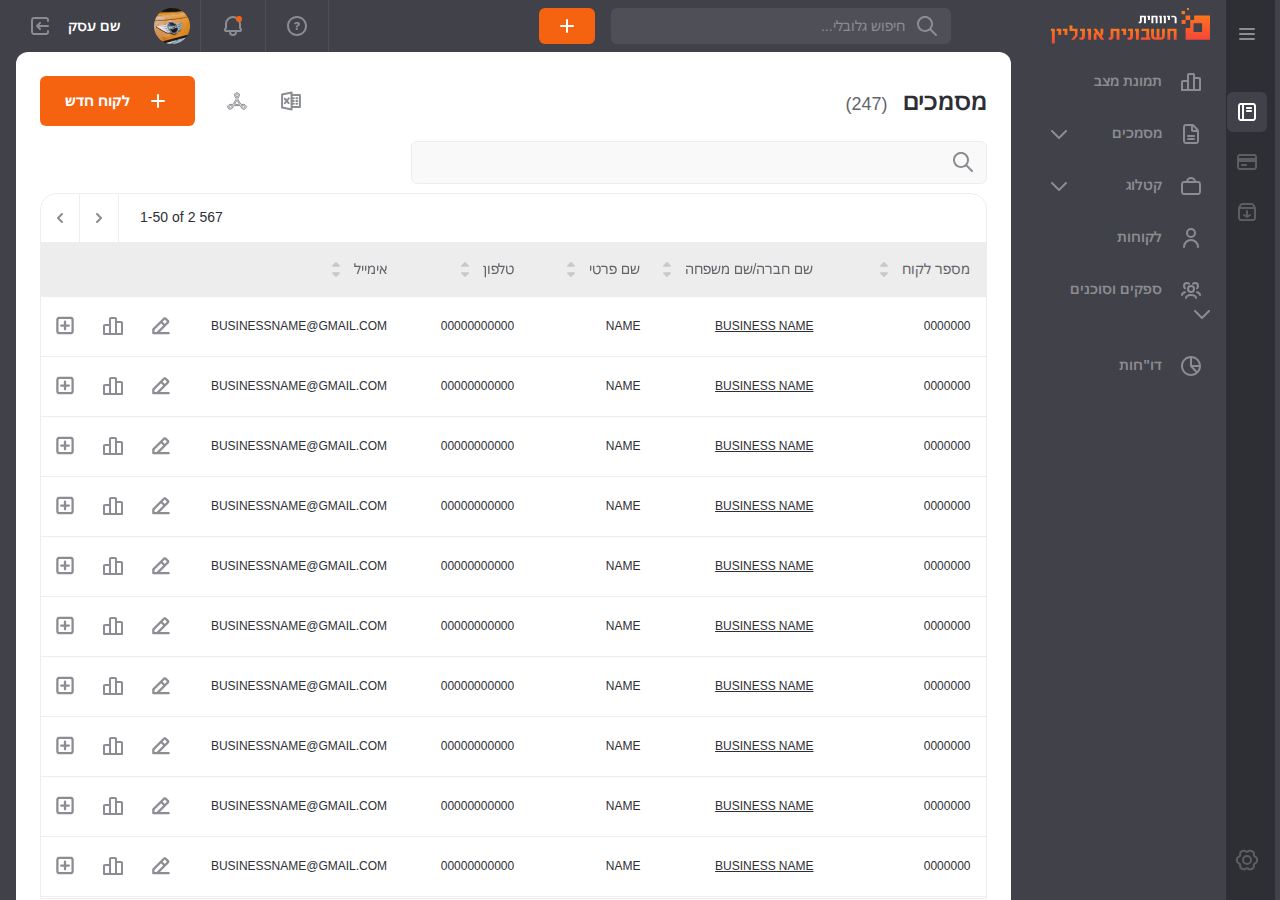
==== commit c2f93eda: "upd 12.02" ====
--- a/client-flow-providers.html
+++ b/client-flow-providers.html
@@ -80,16 +80,16 @@
 									</div>
 									<!-- listActive - activate menu -->
 									<ul class="documentAdd_list">
-										<li><a href="/">חשבונית מס</a></li>
-										<li><a href="/">קבלה</a></li>
-										<li><a href="/">חשבונית מס / קבלה</a></li>
-										<li><a href="/">חשבונית מס זיכוי</a></li>
-										<li><a href="/">חשבון עסקה</a></li>
-										<li><a href="/">הזמנת עבודה</a></li>
-										<li><a href="/">הצעת מחיר</a></li>
-										<li><a href="/">תעודת משלוח</a></li>
-										<li><a href="/">תעודת החזרה</a></li>
-										<li><a href="/">חשבונית עבור קבלה</a></li>
+										<li><a href="./document.html">חשבונית מס</a></li>
+										<li><a href="./document.html">קבלה</a></li>
+										<li><a href="./document.html">חשבונית מס / קבלה</a></li>
+										<li><a href="./document.html">חשבונית מס זיכוי</a></li>
+										<li><a href="./document.html">חשבון עסקה</a></li>
+										<li><a href="./document.html">הזמנת עבודה</a></li>
+										<li><a href="./document.html">הצעת מחיר</a></li>
+										<li><a href="./document.html">תעודת משלוח</a></li>
+										<li><a href="./document.html">תעודת החזרה</a></li>
+										<li><a href="./document.html">חשבונית עבור קבלה</a></li>
 									</ul>
 								</div>
 							</div>
@@ -190,7 +190,7 @@
 										<li class="dropDownWrapper">
 											<span>
 												<svg class="mainIcon" xmlns:xlink="http://www.w3.org/1999/xlink"><use class="icoStroke" xlink:href="#ico_usersGroup"/></svg>											
-												לקוחות וספקים
+												ספקים וסוכנים
 											</span>
 											<ul class="dropDownWrapper_list dropDownWrapper_list_userMenu">
 												<li><a href="./client-flow-providers.html"><svg class="mainIcon" xmlns:xlink="http://www.w3.org/1999/xlink"><use class="icoStroke" xlink:href="#ico_userGroup_download"/></svg> ספקים</a></li>
--- a/css/main.min.css
+++ b/css/main.min.css
@@ -1 +1 @@
-@charset "UTF-8";@import "../libs/bootstrap-grid/bootstrap-grid-rtl.min.css";@import "../libs/choice/choices.min.css";@font-face{font-family:Noto;font-style:normal;font-weight:400;src:url(../fonts/HebrewProdAll/subset-NotoSansHebrew-Regular.eot);src:url(../fonts/HebrewProdAll/subset-NotoSansHebrew-Regular.eot?#iefix) format("embedded-opentype"),url(../fonts/HebrewProdAll/subset-NotoSansHebrew-Regular.woff) format("woff"),url(../fonts/HebrewProdAll/subset-NotoSansHebrew-Regular.ttf) format("truetype")}@font-face{font-family:Noto;font-style:normal;font-weight:500;src:url(../fonts/HebrewProdAll/subset-NotoSansHebrew-Medium.eot);src:url(../fonts/HebrewProdAll/subset-NotoSansHebrew-Medium.eot?#iefix) format("embedded-opentype"),url(../fonts/HebrewProdAll/subset-NotoSansHebrew-Medium.woff) format("woff"),url(../fonts/HebrewProdAll/subset-NotoSansHebrew-Medium.ttf) format("truetype")}@font-face{font-family:Noto;font-style:normal;font-weight:600;src:url(../fonts/HebrewProdAll/subset-NotoSansHebrew-SemiBold.eot);src:url(../fonts/HebrewProdAll/subset-NotoSansHebrew-SemiBold.eot?#iefix) format("embedded-opentype"),url(../fonts/HebrewProdAll/subset-NotoSansHebrew-SemiBold.woff) format("woff"),url(../fonts/HebrewProdAll/subset-NotoSansHebrew-SemiBold.ttf) format("truetype")}@font-face{font-family:Noto;font-style:normal;font-weight:700;src:url(../fonts/HebrewProdAll/subset-NotoSansHebrew-Bold.eot);src:url(../fonts/HebrewProdAll/subset-NotoSansHebrew-Bold.eot?#iefix) format("embedded-opentype"),url(../fonts/HebrewProdAll/subset-NotoSansHebrew-Bold.woff) format("woff"),url(../fonts/HebrewProdAll/subset-NotoSansHebrew-Bold.ttf) format("truetype")}:root{--bs-blue:#0d6efd;--bs-indigo:#6610f2;--bs-purple:#6f42c1;--bs-pink:#d63384;--bs-red:#dc3545;--bs-orange:#fd7e14;--bs-yellow:#ffc107;--bs-green:#198754;--bs-teal:#20c997;--bs-cyan:#0dcaf0;--bs-black:#000;--bs-white:#fff;--bs-gray:#6c757d;--bs-gray-dark:#343a40;--bs-gray-100:#f8f9fa;--bs-gray-200:#e9ecef;--bs-gray-300:#dee2e6;--bs-gray-400:#ced4da;--bs-gray-500:#adb5bd;--bs-gray-600:#6c757d;--bs-gray-700:#495057;--bs-gray-800:#343a40;--bs-gray-900:#212529;--bs-primary:#0d6efd;--bs-secondary:#6c757d;--bs-success:#198754;--bs-info:#0dcaf0;--bs-warning:#ffc107;--bs-danger:#dc3545;--bs-light:#f8f9fa;--bs-dark:#212529;--bs-primary-rgb:13,110,253;--bs-secondary-rgb:108,117,125;--bs-success-rgb:25,135,84;--bs-info-rgb:13,202,240;--bs-warning-rgb:255,193,7;--bs-danger-rgb:220,53,69;--bs-light-rgb:248,249,250;--bs-dark-rgb:33,37,41;--bs-white-rgb:255,255,255;--bs-black-rgb:0,0,0;--bs-body-color-rgb:33,37,41;--bs-body-bg-rgb:255,255,255;--bs-font-sans-serif:system-ui,-apple-system,"Segoe UI",Roboto,"Helvetica Neue","Noto Sans","Liberation Sans",Arial,sans-serif,"Apple Color Emoji","Segoe UI Emoji","Segoe UI Symbol","Noto Color Emoji";--bs-font-monospace:SFMono-Regular,Menlo,Monaco,Consolas,"Liberation Mono","Courier New",monospace;--bs-gradient:linear-gradient(180deg,hsla(0,0%,100%,.15),hsla(0,0%,100%,0));--bs-body-font-family:var(--bs-font-sans-serif);--bs-body-font-size:1rem;--bs-body-font-weight:400;--bs-body-line-height:1.5;--bs-body-color:#212529;--bs-body-bg:#fff;--bs-border-width:1px;--bs-border-style:solid;--bs-border-color:#dee2e6;--bs-border-color-translucent:rgba(0,0,0,.175);--bs-border-radius:0.375rem;--bs-border-radius-sm:0.25rem;--bs-border-radius-lg:0.5rem;--bs-border-radius-xl:1rem;--bs-border-radius-2xl:2rem;--bs-border-radius-pill:50rem;--bs-link-color:#0d6efd;--bs-link-hover-color:#0a58ca;--bs-code-color:#d63384;--bs-highlight-bg:#fff3cd}*,:after,:before{-webkit-box-sizing:border-box;box-sizing:border-box}@media (prefers-reduced-motion:no-preference){:root{scroll-behavior:smooth}}body{-webkit-text-size-adjust:100%;-webkit-tap-highlight-color:rgba(0,0,0,0);background-color:var(--bs-body-bg);color:var(--bs-body-color);font-family:var(--bs-body-font-family);font-size:var(--bs-body-font-size);font-weight:var(--bs-body-font-weight);line-height:var(--bs-body-line-height);margin:0;text-align:var(--bs-body-text-align)}hr{border:0;border-top:1px solid;color:inherit;margin:1rem 0;opacity:.25}h1,h2,h3,h4,h5,h6{font-weight:500;line-height:1.2;margin-bottom:.5rem;margin-top:0}h1{font-size:calc(1.375rem + 1.5vw)}@media (min-width:1200px){h1{font-size:2.5rem}}h2{font-size:calc(1.325rem + .9vw)}@media (min-width:1200px){h2{font-size:2rem}}h3{font-size:calc(1.3rem + .6vw)}@media (min-width:1200px){h3{font-size:1.75rem}}h4{font-size:calc(1.275rem + .3vw)}@media (min-width:1200px){h4{font-size:1.5rem}}h5{font-size:1.25rem}h6{font-size:1rem}p{margin-bottom:1rem;margin-top:0}abbr[title]{cursor:help;-webkit-text-decoration:underline dotted;text-decoration:underline dotted;-webkit-text-decoration-skip-ink:none;text-decoration-skip-ink:none}address{font-style:normal;line-height:inherit;margin-bottom:1rem}ol,ul{padding-left:2rem}dl,ol,ul{margin-bottom:1rem;margin-top:0}ol ol,ol ul,ul ol,ul ul{margin-bottom:0}dt{font-weight:700}dd{margin-bottom:.5rem;margin-left:0}blockquote{margin:0 0 1rem}b,strong{font-weight:bolder}small{font-size:.875em}mark{background-color:var(--bs-highlight-bg);padding:.1875em}sub,sup{font-size:.75em;line-height:0;position:relative;vertical-align:baseline}sub{bottom:-.25em}sup{top:-.5em}a{color:var(--bs-link-color);text-decoration:underline}a:hover{color:var(--bs-link-hover-color)}a:not([href]):not([class]),a:not([href]):not([class]):hover{color:inherit;text-decoration:none}code,kbd,pre,samp{font-family:var(--bs-font-monospace);font-size:1em}pre{display:block;font-size:.875em;margin-bottom:1rem;margin-top:0;overflow:auto}pre code{color:inherit;font-size:inherit;word-break:normal}code{word-wrap:break-word;color:var(--bs-code-color);font-size:.875em}a>code{color:inherit}kbd{background-color:var(--bs-body-color);border-radius:.25rem;color:var(--bs-body-bg);font-size:.875em;padding:.1875rem .375rem}kbd kbd{font-size:1em;padding:0}figure{margin:0 0 1rem}img,svg{vertical-align:middle}table{border-collapse:collapse;caption-side:bottom}caption{color:#6c757d;padding-bottom:.5rem;padding-top:.5rem;text-align:left}th{text-align:inherit;text-align:-webkit-match-parent}tbody,td,tfoot,th,thead,tr{border:0 solid;border-color:inherit}label{display:inline-block}button{border-radius:0}button:focus:not(:focus-visible){outline:0}button,input,optgroup,select,textarea{font-family:inherit;font-size:inherit;line-height:inherit;margin:0}button,select{text-transform:none}[role=button]{cursor:pointer}select{word-wrap:normal}select:disabled{opacity:1}[list]:not([type=date]):not([type=datetime-local]):not([type=month]):not([type=week]):not([type=time])::-webkit-calendar-picker-indicator{display:none!important}[type=button],[type=reset],[type=submit],button{-webkit-appearance:button}[type=button]:not(:disabled),[type=reset]:not(:disabled),[type=submit]:not(:disabled),button:not(:disabled){cursor:pointer}::-moz-focus-inner{border-style:none;padding:0}textarea{resize:vertical}fieldset{border:0;margin:0;min-width:0;padding:0}legend{float:left;font-size:calc(1.275rem + .3vw);line-height:inherit;margin-bottom:.5rem;padding:0;width:100%}@media (min-width:1200px){legend{font-size:1.5rem}}legend+*{clear:left}::-webkit-datetime-edit-day-field,::-webkit-datetime-edit-fields-wrapper,::-webkit-datetime-edit-hour-field,::-webkit-datetime-edit-minute,::-webkit-datetime-edit-month-field,::-webkit-datetime-edit-text,::-webkit-datetime-edit-year-field{padding:0}::-webkit-inner-spin-button{height:auto}[type=search]{-webkit-appearance:textfield;outline-offset:-2px}::-webkit-search-decoration{-webkit-appearance:none}::-webkit-color-swatch-wrapper{padding:0}::-webkit-file-upload-button{-webkit-appearance:button;font:inherit}::file-selector-button{-webkit-appearance:button;font:inherit}output{display:inline-block}iframe{border:0}summary{cursor:pointer;display:list-item}progress{vertical-align:baseline}[hidden]{display:none!important}*{-webkit-box-sizing:border-box;box-sizing:border-box}:after,:before{-webkit-box-sizing:border-box;box-sizing:border-box}::-webkit-input-placeholder{color:#8c8d92;font-weight:400;opacity:1}:-moz-placeholder,::-moz-placeholder{color:#8c8d92;font-weight:400;opacity:1}:-ms-input-placeholder{color:#8c8d92;font-weight:400;opacity:1}body input:focus:required:invalid,body textarea:focus:required:invalid{color:#666}body input:required:valid,body textarea:required:valid{color:#666}body,html{height:100%}body{color:#2e2f35;font-family:Noto,sans-serif;font-size:14px;line-height:1.35;min-width:320px;overflow-x:hidden;position:relative}button,inpit:focus,input{border:none;-webkit-box-shadow:none;box-shadow:none;caret-color:#f56311;outline:none}ul{list-style:none;margin:0;padding:0}a,a:focus,a:hover,a:visited{color:inherit;text-decoration:none}.vh-100{height:100vh}.img-responsive{display:block;height:auto;max-width:100%}.text-center{text-align:center}.mainIcon{height:24px;width:24px}.mainIcon path{fill:inherit;stroke:inherit}.mainIcon use.icoFill{fill:#8c8d92}.mainIcon use.icoMix,.mainIcon use.icoStroke{fill:none;stroke:#8c8d92}.mainIcon_accent{height:20px;width:20px}.mainIcon_accent use.icoFill{fill:#f56311}.mainIcon_accent use.icoStroke{fill:none;stroke:#f56311}::-moz-selection{background-color:#f56311;color:#fff}::selection{background-color:#f56311;color:#fff}.mainWrapper{background-color:#404149;height:100vh;width:100vw}.mainWrapper>*{height:100%}.searchForm{-webkit-margin-start:5.4vw;margin-inline-start:5.4vw}.searchForm input{background:#4f5057;border-radius:6px;display:block;padding:8.5px 9px;width:340px}.inputWrapper{-webkit-box-align:center;-ms-flex-align:center;align-items:center;display:-webkit-box;display:-ms-flexbox;display:flex}.searchField{-webkit-margin-start:80px;margin-inline-start:80px;position:relative}.searchField .searchButton{cursor:pointer;display:block;position:absolute;right:10px;top:50%;-webkit-transform:translateY(-42%);-ms-transform:translateY(-42%);transform:translateY(-42%);width:18px}.searchField .searchButton use.icoFill{fill:#8c8d92}.searchField input{-webkit-padding-start:46px;color:#fff;padding-inline-start:46px}.documentAdd_wrapper{position:relative}.documentAdd_wrapper .documentAdd_list{top:46px}.documentAdd_button{-webkit-box-align:center;-ms-flex-align:center;-webkit-box-pack:center;-ms-flex-pack:center;-webkit-margin-start:16px;align-items:center;background-color:#f56311;border-radius:6px;-webkit-box-shadow:inset 0 0 3px rgba(0,0,0,0);box-shadow:inset 0 0 3px rgba(0,0,0,0);cursor:pointer;display:-webkit-box;display:-ms-flexbox;display:flex;justify-content:center;margin-inline-start:16px;padding:6px 16px;-webkit-transition:.2s;-o-transition:.2s;transition:.2s}.documentAdd_button:hover{background-color:#d94e00}.documentAdd_button use.icoStroke{stroke:#fff}.documentAdd_list_wrapper{position:relative}.documentAdd_list_wrapper .documentAdd_list{left:0}.documentAdd_list_wrapper .documentAdd_list li{margin:0}.documentAdd_list{background:#404149;border:none;border-radius:6px;-webkit-box-shadow:0 2px 8px rgba(0,0,0,.16);box-shadow:0 2px 8px rgba(0,0,0,.16);display:none;overflow:hidden;position:absolute;top:52px;width:192px;z-index:5}.documentAdd_list li{-webkit-padding-start:10px;border-bottom:1px solid #555;color:#fff;padding:11px 0;padding-inline-start:10px}.documentAdd_list li:last-child{border-bottom:none}.documentAdd_list li:hover{background-color:#4f5057}.documentAdd_list.listActive{border:1px solid #555;height:auto}.topLine_end>*{-webkit-border-start:1px solid #4f5057;border-inline-start:1px solid #4f5057;height:100%}.userMain{-webkit-padding-start:10px;cursor:pointer;padding:8px;padding-inline-start:10px}.userMain_avatar{border-radius:50%;height:36px;width:36px}.userMain_avatar img{height:100%;-o-object-fit:cover;object-fit:cover;width:100%}.userMain_name{-webkit-margin-start:34px;-webkit-margin-end:16px;color:#fff;font-weight:600;margin-inline-end:16px;margin-inline-start:34px}.userMain_dropBtn{cursor:pointer;margin-top:-2px}.userMain:hover use.icoStroke{stroke:#fff}.userMain:hover use.icoFill{fill:#fff}.userNotifications{cursor:pointer;padding:0 20px}.userNotifications_group{position:relative}.userNotifications_group img{width:16px}.userNotifications_group.is-open use.icoStroke{stroke:#fff}.userNotifications_group.active:after{background-color:#f56311;border-radius:50%;content:"";display:block;height:6px;position:absolute;right:3px;top:2px;width:6px}.userNotifications_listWrapper{background:#fff;border:1px solid #8c8d92;border-radius:6px;-webkit-box-shadow:0 2px 8px rgba(0,0,0,.16);box-shadow:0 2px 8px rgba(0,0,0,.16);display:none;left:0;max-height:380px;overflow-x:hidden;overflow-y:auto;position:absolute;top:43px;-webkit-transform:translateX(-50%);-ms-transform:translateX(-50%);transform:translateX(-50%);width:329px;z-index:998}.userNotifications_listWrapper::-webkit-scrollbar{background-color:transparent;width:4px}.userNotifications_listWrapper::-webkit-scrollbar-thumb{background-color:#c8c8c8;max-height:50px}.userNotifications_listItem{border-bottom:1px solid #ededed;line-height:1.14rem;padding:8px 42px 9px;position:relative;-webkit-transition:.2s;-o-transition:.2s;transition:.2s}.userNotifications_listItem:hover{background-color:#ededed}.userNotifications_listItem:last-of-type{border-bottom:none}.userNotifications_listItem_title{color:#404149;font-size:14px;font-weight:600}.userNotifications_listItem_message{color:#4f5057;font-size:14px}.userNotifications_listItem_date{color:#63646a;font-size:12px}.userNotifications_listItem_status{background:no-repeat 50%;height:18px;position:absolute;right:16px;top:8px;width:18px}.userNotifications_listItem_status_new{background-image:url(../img/icons/status/new.svg)}.userNotifications_listItem_status_success{background-image:url(../img/icons/status/success.svg)}.userNotifications_listItem_status_warning{background-image:url(../img/icons/status/warning.svg)}.userNotifications_listItem_status_alert{background-image:url(../img/icons/status/alert.svg)}.userSupport{cursor:pointer;padding:0 19px}.userNotifications:hover use.icoStroke,.userSupport:hover use.icoStroke{stroke:#fff}.userNotifications:hover use.icoFill,.userSupport:hover use.icoFill{fill:#fff}.userNotifications use.icoStroke,.userSupport use.icoStroke{stroke:#8c8d92}.userNotifications use.icoFill,.userSupport use.icoFill{fill:#8c8d92}.mainSidebar{-webkit-margin-start:-15px;margin-inline-start:-15px;overflow-y:auto}.mainSidebar_body{-webkit-box-orient:vertical;-webkit-box-direction:normal;-webkit-box-pack:justify;-ms-flex-pack:justify;background-color:#2e2f35;display:-webkit-box;display:-ms-flexbox;display:flex;-ms-flex-direction:column;flex-direction:column;height:100%;justify-content:space-between;padding-bottom:10px;width:56px}.mainSidebar_menuButton{cursor:pointer;overflow:hidden}.mainSidebar_menuButton button{background:none;display:block;margin:21px auto 45px}.mainSidebar_menuButton button:hover use.icoStroke{stroke:#f56311}.mainSidebar_addMenu li{-webkit-box-pack:center;-ms-flex-pack:center;-webkit-box-align:center;-ms-flex-align:center;align-items:center;background-color:transparent;border-radius:6px;cursor:pointer;display:-webkit-box;display:-ms-flexbox;display:flex;height:40px;justify-content:center;margin:0 auto 10px;-webkit-transition:.2s;-o-transition:.2s;transition:.2s;width:40px}.mainSidebar_addMenu li a{display:block}.mainSidebar_addMenu li.active,.mainSidebar_addMenu li:hover{background-color:#404149}.mainSidebar_addMenu li.active use.icoFill,.mainSidebar_addMenu li:hover use.icoFill{fill:#fff}.mainSidebar_addMenu li.active use.icoStroke,.mainSidebar_addMenu li:hover use.icoStroke{stroke:#fff}.mainSidebar_addMenu li use.icoFill{fill:#5d5d62}.mainSidebar_addMenu li use.icoMix,.mainSidebar_addMenu li use.icoStroke{fill:none;stroke:#5d5d62}.mainContent_topInterface{position:relative}.mainContent_sidebar.hidden{display:none}.mainContent_sidebar_visible{display:block}.mainContent_sidebarMenu{color:#8c8d92;font-weight:600}.mainContent_sidebarMenu li{-webkit-box-pack:justify;-ms-flex-pack:justify;-webkit-box-align:center;-ms-flex-align:center;align-items:center;background-color:transparent;border-radius:6px;cursor:pointer;display:-webkit-box;display:-ms-flexbox;display:flex;-ms-flex-wrap:wrap;flex-wrap:wrap;justify-content:space-between;margin:8px 0 0;padding:10px 0;-webkit-transition:.2s;-o-transition:.2s;transition:.2s}.mainContent_sidebarMenu li use.icoStroke{stroke:#8c8d92}.mainContent_sidebarMenu li use.icoFill{fill:#8c8d92}.mainContent_sidebarMenu li.active,.mainContent_sidebarMenu li:hover{background-color:#4f5057;color:#fff}.mainContent_sidebarMenu li.active use.icoStroke,.mainContent_sidebarMenu li:hover use.icoStroke{stroke:#fff}.mainContent_sidebarMenu li.active use.icoFill,.mainContent_sidebarMenu li:hover use.icoFill{fill:#fff}.mainContent_sidebarMenu li.active.dropDownWrapper:after{background:url(../img/icons/chevronSidebar_menu_white.svg) no-repeat 50%;-webkit-transform:rotate(-90deg);-ms-transform:rotate(-90deg);transform:rotate(-90deg)}.mainContent_sidebarMenu li .dropDownWrapper_list{-webkit-box-ordinal-group:2;-ms-flex-order:1;display:none;margin-top:5px;order:1;width:100%}.mainContent_sidebarMenu li .dropDownWrapper_list li{-webkit-padding-start:48px;-webkit-border-start:2px solid transparent;background-color:transparent;border-inline-start:2px solid transparent;border-radius:0;margin-top:10px;padding-bottom:6px;padding-inline-start:48px;padding-top:6px}.mainContent_sidebarMenu li .dropDownWrapper_list li:hover{-webkit-border-start:2px solid #f56311;background-color:#5d5d62;border-inline-start:2px solid #f56311}.mainContent_sidebarMenu li .dropDownWrapper_list_userMenu use.icoStroke{stroke:#8c8d92}.mainContent_sidebarMenu li .dropDownWrapper_list_userMenu li{color:#c8c8c8}.mainContent_sidebarMenu li .dropDownWrapper_list_userMenu li:hover{color:#fff}.mainContent_sidebarMenu li .dropDownWrapper_list_userMenu li:hover use.icoStroke{stroke:#fff}.mainContent_sidebarMenu li svg{-webkit-margin-end:13px;-webkit-margin-start:11px;margin-inline-end:13px;margin-inline-start:11px}.mainContent_sidebarMenu li.dropDownWrapper:after{-webkit-margin-end:20px;background:url(../img/icons/chevronSidebar_menu.svg) no-repeat 50%;content:"";display:block;height:24px;margin-inline-end:20px;-webkit-transform:rotate(90deg);-ms-transform:rotate(90deg);transform:rotate(90deg);width:24px}.mainContent_wrapper{background-color:#fff;border-radius:12px 12px 0 0;height:calc(100vh - 52px);padding:24px 24px 0}.mainContent_interfaceList li{margin:0 15px}.mainContent_interfaceList li a{pointer-events:none}.mainContent_interfaceList li .documentAdd_button_link,.mainContent_interfaceList li.active a{pointer-events:auto}.mainContent_interfaceList li.active a:hover .mainIcon use.icoFill{fill:#d94e00}.mainContent_interfaceList li.active a:hover .mainIcon use.icoStroke{fill:none;stroke:#d94e00}.mainContent_interfaceList li.active a:hover .mainIcon use.icoMix{fill:none;stroke:#d94e00}.mainContent_interfaceList li.active .mainIcon use.icoFill{fill:#f56311}.mainContent_interfaceList li.active .mainIcon use.icoMix,.mainContent_interfaceList li.active .mainIcon use.icoStroke{fill:none;stroke:#f56311}.mainContent_interfaceList li:last-child{-webkit-margin-end:0;margin-inline-end:0}.mainContent_interfaceList li .mainIcon use.icoFill{fill:#8c8d92}.mainContent_interfaceList li .mainIcon use.icoMix,.mainContent_interfaceList li .mainIcon use.icoStroke{fill:none;stroke:#8c8d92}.mainContent_interfaceList .documentAdd_button{color:#fff;font-weight:700;margin:0;padding:13px 25px}.mainContent_interfaceList .documentAdd_button img{-webkit-margin-end:16px;margin-inline-end:16px}.mainContent_documentListWrapper{border:1px solid #ededed;border-radius:16px 16px 0 0;margin-top:16px;overflow:hidden}.mainContent_tableWrapper{height:calc(100vh - 194px);overflow-y:scroll;position:relative}.mainContent_tableWrapper::-webkit-scrollbar{background-color:transparent;width:4px}.mainContent_tableWrapper::-webkit-scrollbar-thumb{background-color:#c8c8c8;max-height:50px}.tableFlask_data,.tableFlask_documents,.tableFlask_invoice{position:relative}.tableFlask_data:before,.tableFlask_documents:before,.tableFlask_invoice:before{background-color:#ededed;content:"";display:block;height:54px;left:0;position:absolute;top:0;width:10px;z-index:3}.tableFlask_data:before{height:29px;left:-16px}.tableFlask_documents:before{height:41px}.mainContent_sidebarMenu_min li.dropDownWrapper:after{display:none}.mainContent_scrollWrapper{height:calc(100vh - 76px);overflow-y:scroll;position:relative}.mainContent_scrollWrapper::-webkit-scrollbar{background-color:transparent;width:4px}.mainContent_scrollWrapper::-webkit-scrollbar-thumb{background-color:#c8c8c8;max-height:50px}.documentsInfo_num{color:#63646a;font-size:18px;margin-right:12px}.documentsInfo_title{color:#2e2f35;font-size:24px;font-weight:600}.navigationPag_next,.navigationPag_prev{-webkit-border-start:1px solid #ededed;background:transparent 50% no-repeat;border-inline-start:1px solid #ededed;cursor:pointer;height:48px;padding:0 19px;-webkit-transition:.2s;-o-transition:.2s;transition:.2s}.navigationPag_next:hover,.navigationPag_prev:hover{background-color:#ededed}.navigationPag_prev{background-image:url(../img/icons/chevronPrev.svg)}.navigationPag_next{background-image:url(../img/icons/chevronNext.svg)}.navigationPag_listCount{-webkit-margin-start:21px;direction:ltr;margin-inline-start:21px}.documentListWrapper_navigation{border-bottom:1px solid #ededed}.navigationAdd_filter,.navigationAdd_search{-webkit-border-end:1px solid #ededed;-webkit-box-align:center;-ms-flex-align:center;align-items:center;border-inline-end:1px solid #ededed;cursor:pointer;display:-webkit-box;display:-ms-flexbox;display:flex;height:48px}.navigationAdd_search{padding:0 15px}.navigationAdd_filter{color:#63646a;padding:0 20px}.navigationAdd_filter img{-webkit-margin-end:16px;margin-inline-end:16px}.tableInvoiceList{position:relative;width:100%}.tableInvoiceList_success{color:#0c870a}.tableInvoiceList td,.tableInvoiceList th{padding:17px 0 18px}.tableInvoiceList thead{position:sticky;top:0;z-index:2}.tableInvoiceList thead tr{background-color:#ededed}.tableInvoiceList tbody tr{border-bottom:1px solid #ededed}.tableInvoiceList tbody td{font-size:12px;font-weight:600}.tableInvoiceList tbody td a{text-decoration:underline}.tableInvoiceList_controls{-webkit-box-orient:vertical;-webkit-box-direction:normal;display:-webkit-box;display:-ms-flexbox;display:flex;-ms-flex-direction:column;flex-direction:column;margin-top:-8px}.tableInvoiceList_controls .mainIcon{height:5px;width:8px}.tableInvoiceList_controlsTitle{-webkit-margin-end:14px;color:#63646a;font-weight:400;margin-inline-end:14px;position:relative}.tableInvoiceList_controlsTitle:hover .toolTip_title{display:block}.tableInvoiceList_checkbox{cursor:pointer;position:relative}.tableInvoiceList_checkbox input{left:0;opacity:0;position:absolute;top:0;z-index:-10}.tableInvoiceList_checkbox span{-webkit-margin-start:18px;background:#fff url(../img/icons/checkIn.svg) no-repeat 50%;border:1px solid #c8c8c8;border-radius:4px;display:block;height:20px;margin-inline-start:18px;margin-bottom:-5px;-webkit-transition:.2s;-o-transition:.2s;transition:.2s;width:20px}.tableInvoiceList_checkbox input:checked+span{background-color:#63646a}.tableInvoiceList_seeMore{-webkit-box-orient:horizontal;-webkit-box-direction:reverse;-webkit-padding-end:16px;cursor:pointer;display:-webkit-box;display:-ms-flexbox;display:flex;-ms-flex-direction:row-reverse;flex-direction:row-reverse;padding-inline-end:16px;position:relative}.tableInvoiceList_seeMore.seeMore_active>.mainIcon use.icoStroke{stroke:#f56311}.tableInvoiceList_seeMore .mainIcon{height:20px;width:20px}.tableInvoiceList_seeMore use.icoStroke{stroke:#2e2f35}.tableInvoiceList_companyName{width:290px}.controlGroup_downChange,.controlGroup_upChange{cursor:pointer;display:block;height:5px;margin:2.5px 0;width:8px}.controlGroup_downChange use.icoFill,.controlGroup_upChange use.icoFill{fill:#c8c8c8}.controlGroup_downChange:hover use.icoFill,.controlGroup_upChange:hover use.icoFill{fill:#000}.toolTip{background-color:#fff;border:1px solid #8c8d92;border-radius:6px;bottom:-62px;display:none;-webkit-filter:drop-shadow(0 2px 8px rgba(0,0,0,.16));filter:drop-shadow(0 2px 8px rgba(0,0,0,.16));left:5px;overflow:hidden;position:absolute;z-index:10}.toolTip ul{display:-webkit-box;display:-ms-flexbox;display:flex}.toolTip ul li{-webkit-border-start:1px solid #ededed;border-inline-start:1px solid #ededed;padding:14.5px 16px;-webkit-transition:.2s ease;-o-transition:.2s ease;transition:.2s ease}.toolTip ul li:hover{background-color:#ededed;border-color:#c8c8c8}.toolTip ul li:first-child{-webkit-border-start:none;border-inline-start:none}.documentButton{-webkit-padding-start:15px;border:1px solid #f56311;border-radius:6px;color:#f56311;cursor:pointer;font-weight:600;padding:13px;padding-inline-start:15px;-webkit-transition:.3s;-o-transition:.3s;transition:.3s}.documentButton:hover{background-color:#f56311;color:#fff}.documentButton:hover use.icoFill{fill:#fff}.documentButton:hover use.icoStroke{stroke:#fff}.documentButton img,.documentButton svg{-webkit-margin-end:11px;margin-inline-end:11px}.documentButton_addItem{font-weight:400}.documentButton_cellButton{background-color:transparent;font-weight:600;padding:8.5px 10px;width:100%}.documentButton_addPayment{background-color:transparent;border:none;color:#2e2f35;padding:13px 18px;width:158px}.documentButton_addPayment:hover{background-color:transparent;color:#2e2f35}.documentButton_addPayment:hover use.icoStroke{stroke:#2e2f35}.documentButton_solid{background-color:#f56311;color:#fff}.documentButton_solid:hover{background-color:#d94e00}.documentButton_solid use.icoStroke{stroke:#fff}.documentButton_solid use.icoFill{fill:#fff}.documentSidebar_list{border:1px solid #ededed;border-radius:6px;color:#4f5057;font-weight:600;margin-bottom:16px;padding:16px}.documentSidebar_list form span{color:#2e2f35;display:block;margin-bottom:6px}.documentSidebar_list form label{display:block;margin-bottom:16px}.documentSidebar_list form .documentAdd_button{color:#fff;display:block;font-weight:600;margin:37px 0 0;padding:14px 0;width:100%}.documentSidebar_title{font-size:24px;font-weight:600;margin:24px 0}.documentSidebar_checklistTitle{color:#2e2f35;font-size:20px;font-weight:600;margin-bottom:15px}.documentSidebar_checklistProp li{-webkit-box-align:center;-ms-flex-align:center;align-items:center;display:-webkit-box;display:-ms-flexbox;display:flex;margin-bottom:13px}.documentSidebar_checklistProp li:before{-webkit-margin-end:15px;background:url('data:image/svg+xml;utf8, <svg viewBox="0 0 14 10" fill="none" xmlns="http://www.w3.org/2000/svg"><path d="M1.66699 5L4.96682 8.29983L12.0382 1.22876" stroke="rgb(200, 200, 200)" stroke-width="2" stroke-linecap="round" stroke-linejoin="round"/></svg>'),no-repeat;background-size:cover;content:"";display:block;height:10px;margin-inline-end:15px;width:13px}.documentSidebar_checklistProp li:last-child{margin-bottom:0}.documentSidebar_checklistProp li.documentData_active{color:#8c8d92;text-decoration:line-through}.documentSidebar_checklistProp li.documentData_active:before{background:url('data:image/svg+xml;utf8, <svg viewBox="0 0 14 10" fill="none" xmlns="http://www.w3.org/2000/svg"><path d="M1.66699 5L4.96682 8.29983L12.0382 1.22876" stroke="rgb(245, 99, 17)" stroke-width="2" stroke-linecap="round" stroke-linejoin="round"/></svg>'),no-repeat}.choices{color:#63646a;font-size:14px;font-weight:400;width:68%}.choices__inner{background:#f9f9f9;border:1px solid #ededed;-webkit-box-shadow:none;box-shadow:none}.choices__inner,.is-open .choices__inner{border-radius:6px}.choices__list--dropdown,.choices__list[aria-expanded]{border:1px solid #ededed}.choices[data-type*=select-one]:after{background:url(../img/icons/selectDrop.svg) no-repeat 50%;border:none;height:10px;right:85%;width:16px}.choices.is-open[data-type*=select-one]:after{-webkit-transform:rotate(-180deg);-ms-transform:rotate(-180deg);transform:rotate(-180deg)}.choices__list--dropdown .choices__placeholder{display:none}.choices__placeholder{font-weight:400!important;opacity:1}.choices__list--single .choices__item{font-weight:600}.choices__list--dropdown,.choices__list[aria-expanded]{border-radius:6px;max-height:155px;overflow-y:auto;top:120%}.choices__list--dropdown::-webkit-scrollbar,.choices__list[aria-expanded]::-webkit-scrollbar{background-color:transparent;width:4px}.choices__list--dropdown::-webkit-scrollbar-thumb,.choices__list[aria-expanded]::-webkit-scrollbar-thumb{background-color:#c8c8c8;max-height:20px}.choices__list--dropdown .choices__item,.choices__list[aria-expanded] .choices__item{border-bottom:1px solid #ededed}.choices__list--dropdown .choices__item:hover,.choices__list[aria-expanded] .choices__item:hover{font-weight:600}.successModal{-webkit-padding-start:19px;-webkit-padding-end:16px;background:#f9f9f9;border-radius:6px;color:#0c870a;display:none;left:-2px;padding:12px 0 14px;padding-inline-end:16px;padding-inline-start:19px;position:absolute;top:0;width:378px;z-index:10}.successModal svg{-webkit-margin-end:13px;margin-inline-end:13px}.modal{-webkit-box-pack:center;-ms-flex-pack:center;background-color:rgba(0,0,0,.6);display:-webkit-box;display:-ms-flexbox;display:flex;display:none;height:100vh;justify-content:center;left:0;position:fixed;top:0;width:100vw;z-index:995}.modal_documents .modal_close{margin:0}.modal_documents .modal_content{padding:24px 16px}.modal.modal_active{display:-webkit-box;display:-ms-flexbox;display:flex}.modal_close{cursor:pointer;margin:8px 0}.modal_close:hover use.icoStroke{stroke:#d94e00}.modal_body{-ms-flex-preferred-size:630px;flex-basis:630px;margin-top:100px;max-width:630px;overflow:hidden}.modal_head{-webkit-box-orient:horizontal;-webkit-box-direction:reverse;background-color:#ededed;border-radius:12px 12px 0 0;display:-webkit-box;display:-ms-flexbox;display:flex;-ms-flex-direction:row-reverse;flex-direction:row-reverse;padding:12px 22px}.modal_title{font-size:24px;font-weight:600}.modal_content{background-color:#fff;border-radius:0 0 12px 12px;overflow:hidden;padding:54px 26px 78px}.modal_content h2{font-size:24px;font-weight:500;margin-top:13px}.modal_content p{font-size:16px;font-weight:500;margin-bottom:0}.modal_content p a{color:#f56311;display:inline;font-weight:700;text-decoration:underline}.modal .searchForm{margin:0}.modal .searchField{margin:0;width:100%}.modal .searchField input{background-color:#f9f9f9;border:1px solid #ededed;border-radius:6px;padding-bottom:13.5px;padding-top:13.5px;width:100%}.toolTip_title{background:#404149;border:1px solid #5d5d62;border-radius:6px;bottom:-60px;-webkit-box-shadow:0 2px 8px rgba(0,0,0,.16);box-shadow:0 2px 8px rgba(0,0,0,.16);color:#ededed;display:none;font-weight:500;left:50%;min-width:152px;padding:10px 10px 12px;position:absolute;-webkit-transform:translateX(-50%);-ms-transform:translateX(-50%);transform:translateX(-50%)}.toolTip_title:after{background:#404149;content:"";display:block;height:13.78px;left:50%;position:absolute;top:0;-webkit-transform:translate(-50%,-50%) rotate(45deg);-ms-transform:translate(-50%,-50%) rotate(45deg);transform:translate(-50%,-50%) rotate(45deg);width:13.78px}.tableDocumentsList{border-collapse:collapse}.tableDocumentsList thead{top:-2px}.tableDocumentsList .documentButton{-webkit-box-align:center;-ms-flex-align:center;align-items:center;display:-webkit-box;display:-ms-flexbox;display:flex;font-size:12px;padding:4px 11px;text-decoration:none}.tableDocumentsList .documentButton svg{-webkit-margin-start:11px;margin:0;margin-inline-start:11px}.tableDocumentsList a.documentButton{color:#f56311}.tableDocumentsList a.documentButton:hover{color:#fff}.tableDocumentsList tbody td,.tableDocumentsList tbody th,.tableDocumentsList thead td,.tableDocumentsList thead th{font-weight:400;padding:9.3px 8px}.tableDocumentsList tbody tr,.tableDocumentsList thead tr{border-bottom:none;border-top:1px solid #ededed}.tableDocumentsList .tableInvoiceList_controlsTitle{-webkit-margin-end:8px;color:#2e2f35;font-weight:600;margin-inline-end:8px}.tableImportList tbody td,.tableImportList tbody th,.tableImportList thead td,.tableImportList thead th{padding:10.5px 8px}.searchResult{font-size:14px;font-weight:400;margin:16px 0}.searchResult_count{font-weight:600}.tableWrapper{border:1px solid #ededed;border-radius:6px;max-height:288px;overflow:auto}.tableWrapper::-webkit-scrollbar{background-color:transparent;width:4px}.tableWrapper::-webkit-scrollbar-thumb{background-color:#c8c8c8;max-height:50px}.tableDocumentImports_checkbox{-webkit-box-pack:end;-ms-flex-pack:end;display:-webkit-box;display:-ms-flexbox;display:flex;inset-inline-end:30px;justify-content:flex-end;padding-bottom:6px;padding-top:6px}.tableDocumentImports_checkbox span{-webkit-transform:translateY(-3px);-ms-transform:translateY(-3px);transform:translateY(-3px)}.documentsImportList p{color:#63646a;font-size:12px;font-weight:400;margin-top:16px}.documentsImport_buttonWrapper{-webkit-box-pack:end;-ms-flex-pack:end;display:-webkit-box;display:-ms-flexbox;display:flex;justify-content:flex-end}.documentsImport_buttonWrapper.active .documentAdd_button{display:block}.documentsImport_buttonWrapper .documentAdd_button{color:#fff;display:none;font-weight:600;margin-top:20px;padding:11px 19px}.documentsImport_description{display:none}.documentsImport_description.active{display:block}.tableDocumentImports_activeItem{background-color:#f9f9f9}.mainContent_documentBlock{border:1px solid #ededed;border-radius:6px;margin-bottom:16px;padding:32px}.documentBlock_headline{-ms-flex-wrap:wrap;flex-wrap:wrap}.documentBlock_headline_list{font-size:12px;width:235px}.documentBlock_headline_list li{margin-bottom:5px}.documentBlock_headline_title{font-size:14px;font-weight:600}.documentBlock_headline_license{font-weight:600}.documentBlock_orderInfo>span{display:block;text-align:center}.documentBlock_orderInfo_date{font-weight:600;margin:32px 0 17.5px}.documentBlock_orderInfo_date svg{-webkit-margin-start:6px;margin-inline-start:6px;-webkit-transform:translateY(-3px);-ms-transform:translateY(-3px);transform:translateY(-3px)}.documentBlock_orderInfo_date input{font-weight:400;width:80px}.documentBlock_orderInfo_title{font-size:24px;font-weight:600;margin-bottom:4px}.documentBlock_orderInfo_descr{font-size:12px;font-weight:600}.documentBlock_headline:after,.documentBlock_orderData:after,.documentBlock_orderInfo:after{border-top:1px solid #ededed;content:"";display:block;margin-top:32px;width:100%}.documentBlock_orderData{margin-top:32px}.orderData_totalPanel{background:#fff;border:1px solid #ededed;border-radius:6px;margin:16px 0 197px;max-width:320px;width:100%}.orderData_totalPanel_wrapper{-webkit-box-orient:horizontal;-webkit-box-direction:reverse;display:-webkit-box;display:-ms-flexbox;display:flex;-ms-flex-direction:row-reverse;flex-direction:row-reverse}.orderData_totalPanel_heading{background-color:#f9f9f9;font-size:12px;font-weight:500;padding:8px}.orderData_totalPanel_body{padding:8px 0 0}.orderData_totalPanel_group{margin-bottom:7px;padding:0 8px}.orderData_totalPanel_group,.orderData_totalPanel_group_final{-webkit-box-pack:justify;-ms-flex-pack:justify;-webkit-box-align:center;-ms-flex-align:center;align-items:center;display:-webkit-box;display:-ms-flexbox;display:flex;justify-content:space-between}.orderData_totalPanel_group_final{border-top:1px solid #ededed;font-size:12px;padding:8px}.orderData_totalPanel_group_final .orderData_totalPanel_group_name{color:#2e2f35;font-size:12px;font-weight:600}.orderData_totalPanel_group_name{color:#63646a}.orderData_totalPanel_group_prop{color:#2e2f35;font-size:12px;font-weight:600;max-width:120px;width:100%}.orderData_totalPanel_group_number{background:#f9f9f9;border:1px dashed #c8c8c8;border-radius:6px;padding:8px}.orderData_totalPanel_group_number input{background-color:transparent;font-weight:600}.orderData_totalPanel_group_number input::-webkit-input-placeholder{color:#2e2f35;font-weight:600}.orderData_totalPanel_group_number input::-moz-placeholder{color:#2e2f35;font-weight:600}.orderData_totalPanel_group_number input:-ms-input-placeholder{color:#2e2f35;font-weight:600}.orderData_totalPanel_group_number input::-ms-input-placeholder{color:#2e2f35;font-weight:600}.orderData_totalPanel_group_number input::placeholder{color:#2e2f35;font-weight:600}.orderData_error{position:relative}.orderData_error input{background-color:#fef3f3!important;border-color:#ec2d2d!important}.orderData_error input::-webkit-input-placeholder{color:#2e2f35}.orderData_error input::-moz-placeholder{color:#2e2f35}.orderData_error input:-ms-input-placeholder{color:#2e2f35}.orderData_error input::-ms-input-placeholder{color:#2e2f35}.orderData_error input::placeholder{color:#2e2f35}.orderData_error:after{background-color:#fff;color:#ec2d2d;content:"שְׁגִיאָה";display:block;padding:0 1px;position:absolute;right:8px;top:-6px}.orderData_panel{-webkit-box-align:center;-ms-flex-align:center;align-items:center;background-color:#f9f9f9;border:1px dashed #8c8d92;border-radius:6px;cursor:pointer;display:block;display:-webkit-box;display:-ms-flexbox;display:flex;font-weight:600;padding:12px;-webkit-transition:.2s;-o-transition:.2s;transition:.2s}.orderData_panel_date input::-webkit-input-placeholder{color:#2e2f35;font-weight:600}.orderData_panel_date input::-moz-placeholder{color:#2e2f35;font-weight:600}.orderData_panel_date input:-ms-input-placeholder{color:#2e2f35;font-weight:600}.orderData_panel_date input::-ms-input-placeholder{color:#2e2f35;font-weight:600}.orderData_panel_date input::placeholder{color:#2e2f35;font-weight:600}.orderData_panel_userNote input::-webkit-input-placeholder{color:#2e2f35;font-weight:500}.orderData_panel_userNote input::-moz-placeholder{color:#2e2f35;font-weight:500}.orderData_panel_userNote input:-ms-input-placeholder{color:#2e2f35;font-weight:500}.orderData_panel_userNote input::-ms-input-placeholder{color:#2e2f35;font-weight:500}.orderData_panel_userNote input::placeholder{color:#2e2f35;font-weight:500}.orderData_panel_focus{border:1px solid #8c8d92}.orderData_panel_dataIn{background-color:transparent!important;border:1px dashed transparent!important}.orderData_panel_dataIn .orderData_panel_date{display:-webkit-box;display:-ms-flexbox;display:flex}.orderData_panel_dataIn .orderData_panel_icon{display:none}.orderData_panel_dataIn .orderData_panel_dataDescr{-webkit-margin-end:5px;display:block!important;margin-inline-end:5px}.orderData_panel_dataDescr{display:none!important}.orderData_panel label,.orderData_panel span{position:relative}.orderData_panel:hover{border:1px solid #8c8d92}.orderData_panel_icon{-webkit-margin-end:21px;margin-inline-end:21px}.orderData_panel span{display:block}.orderData_panel_userContacts{color:#8c8d92;font-weight:400}.orderData_panel_customer{margin-bottom:24px}.orderData_panel_wrapper{width:100%}.orderData_panel input{background-color:transparent;font-weight:500;width:100%}.orderData_panel_dateInput{height:100%;left:0;opacity:0;position:absolute;top:0;width:100%}.orderData_panel_dateInput::-webkit-calendar-picker-indicator{height:100%;left:0;position:absolute;top:0;width:100%}.orderData_table{width:100%}.orderData_table_wrapper{border:1px solid #ededed;border-radius:6px;margin-top:12px;overflow:hidden}.orderData_table thead{background-color:#f9f9f9;border-bottom:1px solid #ededed}.orderData_table .orderData_table_container_expand tr td .itemContoller{-webkit-box-align:center;-ms-flex-align:center;-webkit-box-orient:horizontal;-webkit-box-direction:reverse;align-items:center;display:-webkit-box;display:-ms-flexbox;display:flex;-ms-flex-direction:row-reverse;flex-direction:row-reverse}.orderData_table .orderData_table_container_expand tr td .orderData_tablePayment_tpl_remove{-webkit-margin-start:12px;-webkit-margin-end:12px;background:url(../img/icons/rowRemove.svg) 50% no-repeat;cursor:pointer;display:block;height:16px;margin-inline-end:12px;margin-inline-start:12px;width:16px}.orderData_table tbody td{position:relative}.orderData_table tbody td:last-of-type input.dataIn{-webkit-padding-end:29px;font-weight:600;padding-inline-end:29px}.orderData_table td{font-size:12px;font-weight:600;padding:8px 4px}.orderData_table td label{display:block;width:100%}.orderData_table td input{background-color:#f9f9f9;border:1px solid #ededed;border-radius:6px;display:block;font-weight:400;padding:8.5px 8px;width:100%}.orderData_table td input.dataIn{background-color:transparent;border-color:transparent}.orderData_table td input::-webkit-input-placeholder{color:#c8c8c8;font-weight:400}.orderData_table td input::-moz-placeholder{color:#c8c8c8;font-weight:400}.orderData_table td input:-ms-input-placeholder{color:#c8c8c8;font-weight:400}.orderData_table td input::-ms-input-placeholder{color:#c8c8c8;font-weight:400}.orderData_table td input::placeholder{color:#c8c8c8;font-weight:400}.orderData_buttonsWrapper{margin:8px 0;padding:0 8px}.orderData_buttonsWrapper button{background-color:transparent;width:49%}.orderData_panel_date .orderData_panel_dateActive{-webkit-margin-start:8px;display:inline-block;font-weight:400;margin-inline-start:8px}.orderData_panel_focus .orderData_panel_dateActive{font-size:12px}.documentBlock_footer{border-top:1px solid #c8c8c8;padding-top:10px}.documentBlock_footer ul{-webkit-box-align:center;-ms-flex-align:center;align-items:center;color:#63646a;display:-webkit-box;display:-ms-flexbox;display:flex;font-size:12px;font-weight:600}.documentBlock_footer ul li{-webkit-border-start:1px solid #c8c8c8;border-inline-start:1px solid #c8c8c8;padding:0 8px}.documentBlock_footer ul li:first-child{border:none}.documentBlock_footer .logo{display:block;width:100px}.documentBlock_footer .logo img{width:100%}.mainContent_documentBlock_payment .documentBlock_headline:after{display:none}.documentBlock_paymentItem_title{color:#8c8d92;font-size:12px;margin:32px 0 8px}.documentBlock_paymentItem_tabsHeading{background:#ffece1;border-radius:12px;color:#f56311;font-weight:700}.documentBlock_paymentItem_tabsHeading ul{-webkit-box-pack:justify;-ms-flex-pack:justify;-webkit-box-align:center;-ms-flex-align:center;align-items:center;display:-webkit-box;display:-ms-flexbox;display:flex;justify-content:space-between}.documentBlock_paymentItem_tabsHeading ul li{border-bottom:2px solid transparent;cursor:pointer;margin:0 10px;padding:8px 22px;-webkit-transition:.2s;-o-transition:.2s;transition:.2s}.documentBlock_paymentItem_tabsHeading ul li.tabsHeading_active,.documentBlock_paymentItem_tabsHeading ul li:hover{border-bottom:2px solid #f56311}.documentBlock_paymentItem_signature{-webkit-box-orient:horizontal;-webkit-box-direction:reverse;display:-webkit-box;display:-ms-flexbox;display:flex;-ms-flex-direction:row-reverse;flex-direction:row-reverse}.documentBlock_paymentItem_signature img{-webkit-margin-end:240px;display:block;margin:0 0 350px;margin-inline-end:240px}.orderData_tablePayment{border-bottom:1px solid #ededed}.documentAdd_cardCharge{color:#fff;font-weight:600;margin:23px 0 32px;padding:7px 11px 7px 16px}.documentAdd_cardCharge svg{-webkit-margin-end:11px;margin-inline-end:11px}.documentAdd_cardCharge use.icoFill{fill:#fff}.paymentTotal{-webkit-box-pack:end;-ms-flex-pack:end;-webkit-box-align:center;-ms-flex-align:center;align-items:center;display:-webkit-box;display:-ms-flexbox;display:flex;justify-content:flex-end;margin-bottom:41px}.paymentTotal>*{-webkit-padding-end:70px;padding-inline-end:70px}.paymentTotal_name{font-size:12px;font-weight:500}.paymentTotal_prop{font-weight:600}.paymentTotal_currency{font-size:16px;font-weight:700}.orderData_panel_icon_remark{-webkit-margin-end:16px;margin-inline-end:16px}.orderData_panel_icon_remark .mainIcon{height:32px;width:32px}.documentButton_client{-webkit-margin-start:0;background-color:transparent;border:1px solid #f56311;margin-inline-start:0}.documentButton_client:hover{background-color:#f56311}.documentButton_client:hover use.icoStroke{stroke:#fff}.documentButton_client use.icoStroke{stroke:#f56311}.mainContent_clientPage_title{font-size:24px;font-weight:600}.mainContent_clientPage_descr{color:#63646a;font-size:16px}.mainContent_clientPage_tabHeader{border-bottom:2px solid #ededed}.mainContent_clientPage_tabHeader ul{-webkit-box-pack:center;-ms-flex-pack:center;display:-webkit-box;display:-ms-flexbox;display:flex;justify-content:center;margin-bottom:-2px}.mainContent_clientPage_tabHeader ul li{border-bottom:2px solid transparent;cursor:pointer;font-weight:500;margin:0 30px;padding:12px 22px}.mainContent_clientPage_tabHeader ul li.active,.mainContent_clientPage_tabHeader ul li:hover{border-color:#f56311;font-weight:700}.mainContent_clientPage_tabItem{display:none;margin:23px auto auto;max-width:630px;width:100%}.mainContent_clientPage_tabItem_wide{max-width:100%}.mainContent_clientPage_tabItem.active{display:block}.mainContent_clientPage_tabItem form{-webkit-box-pack:justify;-ms-flex-pack:justify;display:-webkit-box;display:-ms-flexbox;display:flex;-ms-flex-wrap:wrap;flex-wrap:wrap;justify-content:space-between}.mainContent_clientPage_tabItem form label{-ms-flex-preferred-size:290px;flex-basis:290px;margin-bottom:19px;position:relative;width:100%}.mainContent_clientPage_tabItem form label p{margin-bottom:3px}.mainContent_clientPage_tabItem form .documentAdd_button{color:#fff;font-size:14px;font-weight:600;margin-top:19px;max-width:210px;padding:11px;width:100%}.mainContent_clientPage_tabItem input{background:#f9f9f9;border:1px solid #ededed;border-radius:6px;padding:10.5px 9px 11.5px;width:100%}.mainContent_clientPage_tabItem input::-webkit-input-placeholder{color:#63646a}.mainContent_clientPage_tabItem input::-moz-placeholder{color:#63646a}.mainContent_clientPage_tabItem input:-ms-input-placeholder{color:#63646a}.mainContent_clientPage_tabItem input::-ms-input-placeholder{color:#63646a}.mainContent_clientPage_tabItem input::placeholder{color:#63646a}.mainContent_clientPage_tabItem .choices{width:100%}.mainContent_clientPage_tabItem .w-100{-ms-flex-preferred-size:100%;flex-basis:100%}.mainContent_clientPage_tabTable{margin-top:31px}.mainContent_clientPage_tabTable .mainContent_tableWrapper{height:calc(100vh - 310px)}.mainContent_clientPage_tabTable .searchField{margin:0}.mainContent_clientPage_tabTable .searchForm{margin:0;width:100%}.mainContent_clientPage_tabTable .searchForm label{max-width:576px}.mainContent_clientPage_tabTable .searchForm input{-webkit-padding-start:40px;padding-inline-start:40px}.mainContent_clientPage_tabTable .mainContent_documentListWrapper{margin-top:9px}.mainContent_clientPage_tabTable table td,.mainContent_clientPage_tabTable table th{max-width:100px}.mainContent_clientPage_providersTable{margin-top:15px}.mainContent_clientPage_providersTable .mainContent_tableWrapper{height:calc(100vh - 245px)}.mainContent_clientPage_providersTable tbody{text-transform:uppercase}.mainContent_clientPage_providersTable tbody td{font-size:12px;font-weight:500}.mainContent_clientPage_providersTable tbody tr td:first-child{-webkit-padding-start:16px;padding-inline-start:16px}.mainContent_clientPage_providersTable thead tr th:first-child{-webkit-padding-start:16px;padding-inline-start:16px}.mainContent_clientPage_providersTable .mainContent_interfaceList .documentAdd_button{padding:13px 20px 13px 28px;width:153px}.mainContent_clientPage_topControl .documentButton_client{-webkit-margin-start:15px;margin-inline-start:15px}.tableInvoiceList_providersMenu ul{-webkit-box-align:center;-ms-flex-align:center;align-items:center;display:-webkit-box;display:-ms-flexbox;display:flex}.tableInvoiceList_providersMenu ul li{padding:0 12px}.tableInvoiceList_providersMenu ul li:hover{cursor:pointer}.tableInvoiceList_providersMenu ul li:hover .mainIcon use.icoStroke{stroke:#f56311}.tableInvoiceList_providersMenu ul li:hover .mainIcon use.icoFill{fill:#f56311}.tableInvoiceList_providersMenu .documentAdd_wrapper .documentAdd_list{display:block;left:0;top:26px}.tableInvoiceList_providersMenu .documentAdd_wrapper .documentAdd_list li{font-size:14px;padding:9.5px 16px}.tableInvoiceList_providersMenu .documentAdd_button{background-color:transparent;margin:0;padding:0}.tableInvoiceList_providersMenu .documentAdd_button.active use.icoStroke{stroke:#f56311}.tableInvoiceList_providersMenu .documentAdd_button.active use.icoFill{fill:#f56311}.tableExpander{display:block;width:100px}.dataPanel_item{-webkit-box-orient:vertical;-webkit-box-direction:normal;-webkit-box-pack:center;-ms-flex-pack:center;-webkit-box-align:center;-ms-flex-align:center;align-items:center;border:1px solid #ededed;border-radius:16px;display:-webkit-box;display:-ms-flexbox;display:flex;-ms-flex-direction:column;flex-direction:column;font-size:14px;justify-content:center;margin-bottom:13px;min-height:185px;padding:9px 16px}.dataPanel_item_table{padding-bottom:0}.dataPanel_item .mainIcon_accent{height:24px;width:24px}.dataPanel_item h2{-webkit-box-align:center;-ms-flex-align:center;align-items:center;display:-webkit-box;display:-ms-flexbox;display:flex;font-size:20px;font-weight:600}.dataPanel_item h2 .dataPanel_ico{-webkit-margin-end:8px;margin-inline-end:8px}.dataPanel_content{display:block}.dataPanel_tableWrapper{margin-right:-16px;margin-top:11px;max-height:252px;overflow-y:scroll;width:calc(100% + 32px)}.dataPanel_tableWrapper::-webkit-scrollbar{background-color:transparent;width:4px}.dataPanel_tableWrapper::-webkit-scrollbar-thumb{background-color:#c8c8c8;max-height:50px}.dataPanel_table td,.dataPanel_table th{padding:5px 10px 6px}.dataPanel_table th{color:#63646a;font-weight:500}.dataPanel_table tbody td{font-size:12px;font-weight:500}.dataPanel_table_buttonsWrapper{-webkit-box-pack:end;-ms-flex-pack:end;-webkit-box-align:center;-ms-flex-align:center;align-items:center;display:-webkit-box;display:-ms-flexbox;display:flex;justify-content:flex-end}.dataPanel_table_buttonsWrapper a,.dataPanel_table_buttonsWrapper button{background-color:transparent;border:none;margin:0 4px}.dataPanel_buttonAllDocuments{background-color:transparent;border-color:transparent;padding:7px 12px}.dataPanel_buttonAllDocuments svg{-webkit-margin-end:0;margin-inline-end:0}.dataPanel_buttonAllDocuments:hover{background-color:transparent}.dataPanel_buttonAllDocuments:hover .mainIcon_accent use.icoStroke{stroke:#d94e00}.dataPanel_layout{height:312px}.dataPanel_ico{-webkit-box-align:center;-ms-flex-align:center;-webkit-box-pack:center;-ms-flex-pack:center;align-items:center;border:1px solid #c8c8c8;border-radius:50%;display:-webkit-box;display:-ms-flexbox;display:flex;height:36px;justify-content:center;width:36px}.dataPanel_lottie{left:-60px;position:relative;top:-59px;width:85%}.dataPanel_graph h2{margin-top:4px}.dataPanel_list{-webkit-margin-start:39px;margin-inline-start:39px}.dataPanel_list li{display:-webkit-box;display:-ms-flexbox;display:flex;margin-bottom:9px}.dataPanel_list svg{-webkit-margin-end:8px;margin-inline-end:8px}.dataPanel_address{font-weight:500}.dataPanel_address p{color:#4f5057;font-weight:500;margin:0}.dataPanel_summ{color:#8c8d92;margin-top:10px}.dataPanel_summ span{-webkit-margin-end:5px;color:#2e2f35;font-size:20px;font-weight:600;margin-inline-end:5px}.dataPanel_descr{color:#8c8d92}a.dataPanel_buttonAllDocuments{color:#f56311}a.dataPanel_buttonAllDocuments:hover{color:#d94e00}.checkboxLabel{-webkit-box-align:center;-ms-flex-align:center;align-items:center;display:-webkit-box;display:-ms-flexbox;display:flex}.checkboxLabel_square span{-webkit-margin-start:18px;background:none;border-radius:3px;margin-inline-start:18px}.checkboxLabel_square input:checked+span{background:url(../img/icons/user/labelSquare.svg) 50% no-repeat}.checkboxLabel_cirkle span{-webkit-margin-start:12px;border-radius:50%;margin-inline-start:12px}.checkboxLabel_cirkle input:checked+span{background:url(../img/icons/user/labelCirkle.svg) 50% no-repeat}.checkboxLabel span{border:2px solid #8c8d92;display:inline-block;height:16px;width:16px}.checkboxLabel input{display:none}.formAdditions_wrapper{margin-bottom:29px}.formAdditions_item{-webkit-margin-end:54px;margin-inline-end:54px;margin-top:10px}.formAdditions_item_cash{-webkit-margin-end:64px;-webkit-margin-start:14px;margin-inline-end:64px;margin-inline-start:14px}.formAdditions_item .choices__inner{min-height:auto}.formAdditions_item .choices{width:86px}.formAdditions_item .choices input{background-color:transparent;border:none;margin-bottom:4px!important;padding:0!important}.formAdditions_item .choices[data-type*=select-one]:after{right:70%}.mainContent_clientPage_tabItem form .formAdditions_item label{margin-bottom:4px}[dir=rtl] .choices__list--dropdown .choices__item--selectable,[dir=rtl] .choices__list[aria-expanded] .choices__item--selectable{padding-left:15px}.tabItem_question{-webkit-box-align:center;-ms-flex-align:center;-webkit-box-pack:center;-ms-flex-pack:center;align-items:center;background-color:#ededed;border:2px solid #ededed;border-radius:50%;bottom:14px;display:-webkit-box;display:-ms-flexbox;display:flex;height:15px;justify-content:center;left:-25px;position:absolute;width:15px}.tabItem_question .mainIcon{height:8px;width:6px}.sidebarMin-col{-webkit-transition:width .3s ease;-o-transition:width .3s ease;transition:width .3s ease;width:4.5%}.w-100{width:100%}.w-95{width:95%}.w-96{width:96%}.w-4{width:4%}.w-5{width:5%}.cell_small{width:44px}.cell_medium{width:80px}.cell_large{width:220px}.cell_half{width:50%}.cell_payment{width:108px}@media only screen and (max-width:1600px){.documentBlock_paymentItem_tabsHeading ul li{padding:8px 10px}}@media only screen and (max-width:1460px){.searchForm{-webkit-margin-start:1.5vw;margin-inline-start:1.5vw}}@media only screen and (min-width:1750px){.mainContent-mid-w{width:75%}.sidebar-mid-w{width:25%}}@media only screen and (min-width:1600px){.mainContent-mid-w{width:72%}.sidebar-mid-w{width:28%}}+@charset "UTF-8";@import "../libs/bootstrap-grid/bootstrap-grid-rtl.min.css";@import "../libs/choice/choices.min.css";@font-face{font-family:Noto;font-style:normal;font-weight:400;src:url(../fonts/HebrewProdAll/subset-NotoSansHebrew-Regular.eot);src:url(../fonts/HebrewProdAll/subset-NotoSansHebrew-Regular.eot?#iefix) format("embedded-opentype"),url(../fonts/HebrewProdAll/subset-NotoSansHebrew-Regular.woff) format("woff"),url(../fonts/HebrewProdAll/subset-NotoSansHebrew-Regular.ttf) format("truetype")}@font-face{font-family:Noto;font-style:normal;font-weight:500;src:url(../fonts/HebrewProdAll/subset-NotoSansHebrew-Medium.eot);src:url(../fonts/HebrewProdAll/subset-NotoSansHebrew-Medium.eot?#iefix) format("embedded-opentype"),url(../fonts/HebrewProdAll/subset-NotoSansHebrew-Medium.woff) format("woff"),url(../fonts/HebrewProdAll/subset-NotoSansHebrew-Medium.ttf) format("truetype")}@font-face{font-family:Noto;font-style:normal;font-weight:600;src:url(../fonts/HebrewProdAll/subset-NotoSansHebrew-SemiBold.eot);src:url(../fonts/HebrewProdAll/subset-NotoSansHebrew-SemiBold.eot?#iefix) format("embedded-opentype"),url(../fonts/HebrewProdAll/subset-NotoSansHebrew-SemiBold.woff) format("woff"),url(../fonts/HebrewProdAll/subset-NotoSansHebrew-SemiBold.ttf) format("truetype")}@font-face{font-family:Noto;font-style:normal;font-weight:700;src:url(../fonts/HebrewProdAll/subset-NotoSansHebrew-Bold.eot);src:url(../fonts/HebrewProdAll/subset-NotoSansHebrew-Bold.eot?#iefix) format("embedded-opentype"),url(../fonts/HebrewProdAll/subset-NotoSansHebrew-Bold.woff) format("woff"),url(../fonts/HebrewProdAll/subset-NotoSansHebrew-Bold.ttf) format("truetype")}:root{--bs-blue:#0d6efd;--bs-indigo:#6610f2;--bs-purple:#6f42c1;--bs-pink:#d63384;--bs-red:#dc3545;--bs-orange:#fd7e14;--bs-yellow:#ffc107;--bs-green:#198754;--bs-teal:#20c997;--bs-cyan:#0dcaf0;--bs-black:#000;--bs-white:#fff;--bs-gray:#6c757d;--bs-gray-dark:#343a40;--bs-gray-100:#f8f9fa;--bs-gray-200:#e9ecef;--bs-gray-300:#dee2e6;--bs-gray-400:#ced4da;--bs-gray-500:#adb5bd;--bs-gray-600:#6c757d;--bs-gray-700:#495057;--bs-gray-800:#343a40;--bs-gray-900:#212529;--bs-primary:#0d6efd;--bs-secondary:#6c757d;--bs-success:#198754;--bs-info:#0dcaf0;--bs-warning:#ffc107;--bs-danger:#dc3545;--bs-light:#f8f9fa;--bs-dark:#212529;--bs-primary-rgb:13,110,253;--bs-secondary-rgb:108,117,125;--bs-success-rgb:25,135,84;--bs-info-rgb:13,202,240;--bs-warning-rgb:255,193,7;--bs-danger-rgb:220,53,69;--bs-light-rgb:248,249,250;--bs-dark-rgb:33,37,41;--bs-white-rgb:255,255,255;--bs-black-rgb:0,0,0;--bs-body-color-rgb:33,37,41;--bs-body-bg-rgb:255,255,255;--bs-font-sans-serif:system-ui,-apple-system,"Segoe UI",Roboto,"Helvetica Neue","Noto Sans","Liberation Sans",Arial,sans-serif,"Apple Color Emoji","Segoe UI Emoji","Segoe UI Symbol","Noto Color Emoji";--bs-font-monospace:SFMono-Regular,Menlo,Monaco,Consolas,"Liberation Mono","Courier New",monospace;--bs-gradient:linear-gradient(180deg,hsla(0,0%,100%,.15),hsla(0,0%,100%,0));--bs-body-font-family:var(--bs-font-sans-serif);--bs-body-font-size:1rem;--bs-body-font-weight:400;--bs-body-line-height:1.5;--bs-body-color:#212529;--bs-body-bg:#fff;--bs-border-width:1px;--bs-border-style:solid;--bs-border-color:#dee2e6;--bs-border-color-translucent:rgba(0,0,0,.175);--bs-border-radius:0.375rem;--bs-border-radius-sm:0.25rem;--bs-border-radius-lg:0.5rem;--bs-border-radius-xl:1rem;--bs-border-radius-2xl:2rem;--bs-border-radius-pill:50rem;--bs-link-color:#0d6efd;--bs-link-hover-color:#0a58ca;--bs-code-color:#d63384;--bs-highlight-bg:#fff3cd}*,:after,:before{-webkit-box-sizing:border-box;box-sizing:border-box}@media (prefers-reduced-motion:no-preference){:root{scroll-behavior:smooth}}body{-webkit-text-size-adjust:100%;-webkit-tap-highlight-color:rgba(0,0,0,0);background-color:var(--bs-body-bg);color:var(--bs-body-color);font-family:var(--bs-body-font-family);font-size:var(--bs-body-font-size);font-weight:var(--bs-body-font-weight);line-height:var(--bs-body-line-height);margin:0;text-align:var(--bs-body-text-align)}hr{border:0;border-top:1px solid;color:inherit;margin:1rem 0;opacity:.25}h1,h2,h3,h4,h5,h6{font-weight:500;line-height:1.2;margin-bottom:.5rem;margin-top:0}h1{font-size:calc(1.375rem + 1.5vw)}@media (min-width:1200px){h1{font-size:2.5rem}}h2{font-size:calc(1.325rem + .9vw)}@media (min-width:1200px){h2{font-size:2rem}}h3{font-size:calc(1.3rem + .6vw)}@media (min-width:1200px){h3{font-size:1.75rem}}h4{font-size:calc(1.275rem + .3vw)}@media (min-width:1200px){h4{font-size:1.5rem}}h5{font-size:1.25rem}h6{font-size:1rem}p{margin-bottom:1rem;margin-top:0}abbr[title]{cursor:help;-webkit-text-decoration:underline dotted;text-decoration:underline dotted;-webkit-text-decoration-skip-ink:none;text-decoration-skip-ink:none}address{font-style:normal;line-height:inherit;margin-bottom:1rem}ol,ul{padding-left:2rem}dl,ol,ul{margin-bottom:1rem;margin-top:0}ol ol,ol ul,ul ol,ul ul{margin-bottom:0}dt{font-weight:700}dd{margin-bottom:.5rem;margin-left:0}blockquote{margin:0 0 1rem}b,strong{font-weight:bolder}small{font-size:.875em}mark{background-color:var(--bs-highlight-bg);padding:.1875em}sub,sup{font-size:.75em;line-height:0;position:relative;vertical-align:baseline}sub{bottom:-.25em}sup{top:-.5em}a{color:var(--bs-link-color);text-decoration:underline}a:hover{color:var(--bs-link-hover-color)}a:not([href]):not([class]),a:not([href]):not([class]):hover{color:inherit;text-decoration:none}code,kbd,pre,samp{font-family:var(--bs-font-monospace);font-size:1em}pre{display:block;font-size:.875em;margin-bottom:1rem;margin-top:0;overflow:auto}pre code{color:inherit;font-size:inherit;word-break:normal}code{word-wrap:break-word;color:var(--bs-code-color);font-size:.875em}a>code{color:inherit}kbd{background-color:var(--bs-body-color);border-radius:.25rem;color:var(--bs-body-bg);font-size:.875em;padding:.1875rem .375rem}kbd kbd{font-size:1em;padding:0}figure{margin:0 0 1rem}img,svg{vertical-align:middle}table{border-collapse:collapse;caption-side:bottom}caption{color:#6c757d;padding-bottom:.5rem;padding-top:.5rem;text-align:left}th{text-align:inherit;text-align:-webkit-match-parent}tbody,td,tfoot,th,thead,tr{border:0 solid;border-color:inherit}label{display:inline-block}button{border-radius:0}button:focus:not(:focus-visible){outline:0}button,input,optgroup,select,textarea{font-family:inherit;font-size:inherit;line-height:inherit;margin:0}button,select{text-transform:none}[role=button]{cursor:pointer}select{word-wrap:normal}select:disabled{opacity:1}[list]:not([type=date]):not([type=datetime-local]):not([type=month]):not([type=week]):not([type=time])::-webkit-calendar-picker-indicator{display:none!important}[type=button],[type=reset],[type=submit],button{-webkit-appearance:button}[type=button]:not(:disabled),[type=reset]:not(:disabled),[type=submit]:not(:disabled),button:not(:disabled){cursor:pointer}::-moz-focus-inner{border-style:none;padding:0}textarea{resize:vertical}fieldset{border:0;margin:0;min-width:0;padding:0}legend{float:left;font-size:calc(1.275rem + .3vw);line-height:inherit;margin-bottom:.5rem;padding:0;width:100%}@media (min-width:1200px){legend{font-size:1.5rem}}legend+*{clear:left}::-webkit-datetime-edit-day-field,::-webkit-datetime-edit-fields-wrapper,::-webkit-datetime-edit-hour-field,::-webkit-datetime-edit-minute,::-webkit-datetime-edit-month-field,::-webkit-datetime-edit-text,::-webkit-datetime-edit-year-field{padding:0}::-webkit-inner-spin-button{height:auto}[type=search]{-webkit-appearance:textfield;outline-offset:-2px}::-webkit-search-decoration{-webkit-appearance:none}::-webkit-color-swatch-wrapper{padding:0}::-webkit-file-upload-button{-webkit-appearance:button;font:inherit}::file-selector-button{-webkit-appearance:button;font:inherit}output{display:inline-block}iframe{border:0}summary{cursor:pointer;display:list-item}progress{vertical-align:baseline}[hidden]{display:none!important}*{-webkit-box-sizing:border-box;box-sizing:border-box}:after,:before{-webkit-box-sizing:border-box;box-sizing:border-box}::-webkit-input-placeholder{color:#8c8d92;font-weight:400;opacity:1}:-moz-placeholder,::-moz-placeholder{color:#8c8d92;font-weight:400;opacity:1}:-ms-input-placeholder{color:#8c8d92;font-weight:400;opacity:1}body input:focus:required:invalid,body textarea:focus:required:invalid{color:#666}body input:required:valid,body textarea:required:valid{color:#666}body,html{height:100%}body{color:#2e2f35;font-family:Noto,sans-serif;font-size:14px;line-height:1.35;min-width:320px;overflow-x:hidden;position:relative}button,inpit:focus,input{border:none;-webkit-box-shadow:none;box-shadow:none;caret-color:#f56311;outline:none}ul{list-style:none;margin:0;padding:0}a,a:focus,a:hover,a:visited{color:inherit;text-decoration:none}.vh-100{height:100vh}.img-responsive{display:block;height:auto;max-width:100%}.text-center{text-align:center}.mainIcon{height:24px;width:24px}.mainIcon path{fill:inherit;stroke:inherit}.mainIcon use.icoFill{fill:#8c8d92}.mainIcon use.icoMix,.mainIcon use.icoStroke{fill:none;stroke:#8c8d92}.mainIcon_accent{height:20px;width:20px}.mainIcon_accent use.icoFill{fill:#f56311}.mainIcon_accent use.icoStroke{fill:none;stroke:#f56311}::-moz-selection{background-color:#f56311;color:#fff}::selection{background-color:#f56311;color:#fff}.mainWrapper{background-color:#404149;height:100vh;width:100vw}.mainWrapper>*{height:100%}.searchForm{-webkit-margin-start:5.4vw;margin-inline-start:5.4vw}.searchForm input{background:#4f5057;border-radius:6px;display:block;padding:8.5px 9px;width:340px}.inputWrapper{-webkit-box-align:center;-ms-flex-align:center;align-items:center;display:-webkit-box;display:-ms-flexbox;display:flex}.searchField{-webkit-margin-start:80px;margin-inline-start:80px;position:relative}.searchField .searchButton{cursor:pointer;display:block;position:absolute;right:10px;top:50%;-webkit-transform:translateY(-42%);-ms-transform:translateY(-42%);transform:translateY(-42%);width:18px}.searchField .searchButton use.icoFill{fill:#8c8d92}.searchField input{-webkit-padding-start:46px;color:#fff;padding-inline-start:46px}.documentAdd_wrapper{position:relative}.documentAdd_wrapper .documentAdd_list{top:46px}.documentAdd_button{-webkit-box-align:center;-ms-flex-align:center;-webkit-box-pack:center;-ms-flex-pack:center;-webkit-margin-start:16px;align-items:center;background-color:#f56311;border-radius:6px;-webkit-box-shadow:inset 0 0 3px rgba(0,0,0,0);box-shadow:inset 0 0 3px rgba(0,0,0,0);cursor:pointer;display:-webkit-box;display:-ms-flexbox;display:flex;justify-content:center;margin-inline-start:16px;padding:6px 16px;-webkit-transition:.2s;-o-transition:.2s;transition:.2s}.documentAdd_button:hover{background-color:#d94e00}.documentAdd_button use.icoStroke{stroke:#fff}.documentAdd_list_wrapper{position:relative}.documentAdd_list_wrapper .documentAdd_list{left:0}.documentAdd_list_wrapper .documentAdd_list li{margin:0}.documentAdd_list{background:#404149;border:none;border-radius:6px;-webkit-box-shadow:0 2px 8px rgba(0,0,0,.16);box-shadow:0 2px 8px rgba(0,0,0,.16);display:none;overflow:hidden;position:absolute;top:52px;width:192px;z-index:5}.documentAdd_list li{-webkit-padding-start:10px;border-bottom:1px solid #555;color:#fff;padding:11px 0;padding-inline-start:10px}.documentAdd_list li:last-child{border-bottom:none}.documentAdd_list li:hover{background-color:#4f5057}.documentAdd_list.listActive{border:1px solid #555;height:auto}.topLine_end>*{-webkit-border-start:1px solid #4f5057;border-inline-start:1px solid #4f5057;height:100%}.userMain{-webkit-padding-start:10px;cursor:pointer;padding:8px;padding-inline-start:10px}.userMain_avatar{border-radius:50%;height:36px;width:36px}.userMain_avatar img{height:100%;-o-object-fit:cover;object-fit:cover;width:100%}.userMain_name{-webkit-margin-start:34px;-webkit-margin-end:16px;color:#fff;font-weight:600;margin-inline-end:16px;margin-inline-start:34px}.userMain_dropBtn{cursor:pointer;margin-top:-2px}.userMain:hover use.icoStroke{stroke:#fff}.userMain:hover use.icoFill{fill:#fff}.userNotifications{cursor:pointer;padding:0 20px}.userNotifications_group{position:relative}.userNotifications_group img{width:16px}.userNotifications_group.is-open use.icoStroke{stroke:#fff}.userNotifications_group.active:after{background-color:#f56311;border-radius:50%;content:"";display:block;height:6px;position:absolute;right:3px;top:2px;width:6px}.userNotifications_listWrapper{background:#fff;border:1px solid #8c8d92;border-radius:6px;-webkit-box-shadow:0 2px 8px rgba(0,0,0,.16);box-shadow:0 2px 8px rgba(0,0,0,.16);display:none;left:0;max-height:380px;overflow-x:hidden;overflow-y:auto;position:absolute;top:43px;-webkit-transform:translateX(-50%);-ms-transform:translateX(-50%);transform:translateX(-50%);width:329px;z-index:998}.userNotifications_listWrapper::-webkit-scrollbar{background-color:transparent;width:4px}.userNotifications_listWrapper::-webkit-scrollbar-thumb{background-color:#c8c8c8;max-height:50px}.userNotifications_listItem{border-bottom:1px solid #ededed;line-height:1.14rem;padding:8px 42px 9px;position:relative;-webkit-transition:.2s;-o-transition:.2s;transition:.2s}.userNotifications_listItem:hover{background-color:#ededed}.userNotifications_listItem:last-of-type{border-bottom:none}.userNotifications_listItem_title{color:#404149;font-size:14px;font-weight:600}.userNotifications_listItem_message{color:#4f5057;font-size:14px}.userNotifications_listItem_date{color:#63646a;font-size:12px}.userNotifications_listItem_status{background:no-repeat 50%;height:18px;position:absolute;right:16px;top:8px;width:18px}.userNotifications_listItem_status_new{background-image:url(../img/icons/status/new.svg)}.userNotifications_listItem_status_success{background-image:url(../img/icons/status/success.svg)}.userNotifications_listItem_status_warning{background-image:url(../img/icons/status/warning.svg)}.userNotifications_listItem_status_alert{background-image:url(../img/icons/status/alert.svg)}.userSupport{cursor:pointer;padding:0 19px}.userNotifications:hover use.icoStroke,.userSupport:hover use.icoStroke{stroke:#fff}.userNotifications:hover use.icoFill,.userSupport:hover use.icoFill{fill:#fff}.userNotifications use.icoStroke,.userSupport use.icoStroke{stroke:#8c8d92}.userNotifications use.icoFill,.userSupport use.icoFill{fill:#8c8d92}.mainSidebar{-webkit-margin-start:-15px;margin-inline-start:-15px;overflow-y:auto}.mainSidebar_body{-webkit-box-orient:vertical;-webkit-box-direction:normal;-webkit-box-pack:justify;-ms-flex-pack:justify;background-color:#2e2f35;display:-webkit-box;display:-ms-flexbox;display:flex;-ms-flex-direction:column;flex-direction:column;height:100%;justify-content:space-between;padding-bottom:10px;width:56px}.mainSidebar_menuButton{cursor:pointer;overflow:hidden}.mainSidebar_menuButton button{background:none;display:block;margin:21px auto 45px}.mainSidebar_menuButton button:hover use.icoStroke{stroke:#f56311}.mainSidebar_addMenu li{-webkit-box-pack:center;-ms-flex-pack:center;-webkit-box-align:center;-ms-flex-align:center;align-items:center;background-color:transparent;border-radius:6px;cursor:pointer;display:-webkit-box;display:-ms-flexbox;display:flex;height:40px;justify-content:center;margin:0 auto 10px;-webkit-transition:.2s;-o-transition:.2s;transition:.2s;width:40px}.mainSidebar_addMenu li a{display:block}.mainSidebar_addMenu li.active,.mainSidebar_addMenu li:hover{background-color:#404149}.mainSidebar_addMenu li.active use.icoFill,.mainSidebar_addMenu li:hover use.icoFill{fill:#fff}.mainSidebar_addMenu li.active use.icoStroke,.mainSidebar_addMenu li:hover use.icoStroke{stroke:#fff}.mainSidebar_addMenu li use.icoFill{fill:#5d5d62}.mainSidebar_addMenu li use.icoMix,.mainSidebar_addMenu li use.icoStroke{fill:none;stroke:#5d5d62}.mainContent_topInterface{position:relative}.mainContent_sidebar{height:calc(100vh - 52px);overflow-y:auto}.mainContent_sidebar.hidden{display:none}.mainContent_sidebar_visible{display:block}.mainContent_sidebarMenu{color:#8c8d92;font-weight:600}.mainContent_sidebarMenu li{-webkit-box-pack:justify;-ms-flex-pack:justify;-webkit-box-align:center;-ms-flex-align:center;align-items:center;background-color:transparent;border-radius:6px;cursor:pointer;display:-webkit-box;display:-ms-flexbox;display:flex;-ms-flex-wrap:wrap;flex-wrap:wrap;justify-content:space-between;margin:8px 0 0;padding:10px 0;-webkit-transition:.2s;-o-transition:.2s;transition:.2s}.mainContent_sidebarMenu li use.icoStroke{stroke:#8c8d92}.mainContent_sidebarMenu li use.icoFill{fill:#8c8d92}.mainContent_sidebarMenu li.active,.mainContent_sidebarMenu li:hover{background-color:#4f5057;color:#fff}.mainContent_sidebarMenu li.active use.icoStroke,.mainContent_sidebarMenu li:hover use.icoStroke{stroke:#fff}.mainContent_sidebarMenu li.active use.icoFill,.mainContent_sidebarMenu li:hover use.icoFill{fill:#fff}.mainContent_sidebarMenu li.active.dropDownWrapper:after{background:url(../img/icons/chevronSidebar_menu_white.svg) no-repeat 50%;-webkit-transform:rotate(-90deg);-ms-transform:rotate(-90deg);transform:rotate(-90deg)}.mainContent_sidebarMenu li .dropDownWrapper_list{-webkit-box-ordinal-group:2;-ms-flex-order:1;display:none;margin-top:5px;order:1;width:100%}.mainContent_sidebarMenu li .dropDownWrapper_list li{-webkit-padding-start:48px;-webkit-border-start:2px solid transparent;background-color:transparent;border-inline-start:2px solid transparent;border-radius:0;margin-top:10px;padding-bottom:6px;padding-inline-start:48px;padding-top:6px}.mainContent_sidebarMenu li .dropDownWrapper_list li:hover{-webkit-border-start:2px solid #f56311;background-color:#5d5d62;border-inline-start:2px solid #f56311}.mainContent_sidebarMenu li .dropDownWrapper_list_userMenu use.icoStroke{stroke:#8c8d92}.mainContent_sidebarMenu li .dropDownWrapper_list_userMenu li{color:#c8c8c8}.mainContent_sidebarMenu li .dropDownWrapper_list_userMenu li:hover{color:#fff}.mainContent_sidebarMenu li .dropDownWrapper_list_userMenu li:hover use.icoStroke{stroke:#fff}.mainContent_sidebarMenu li svg{-webkit-margin-end:13px;-webkit-margin-start:11px;margin-inline-end:13px;margin-inline-start:11px}.mainContent_sidebarMenu li.dropDownWrapper:after{-webkit-margin-end:20px;background:url(../img/icons/chevronSidebar_menu.svg) no-repeat 50%;content:"";display:block;height:24px;margin-inline-end:20px;-webkit-transform:rotate(90deg);-ms-transform:rotate(90deg);transform:rotate(90deg);width:24px}.mainContent_wrapper{background-color:#fff;border-radius:12px 12px 0 0;height:calc(100vh - 52px);overflow-y:auto;padding:24px 24px 0}.mainContent_interfaceList li{margin:0 15px}.mainContent_interfaceList li a{pointer-events:none}.mainContent_interfaceList li .documentAdd_button_link,.mainContent_interfaceList li.active a{pointer-events:auto}.mainContent_interfaceList li.active a:hover .mainIcon use.icoFill{fill:#d94e00}.mainContent_interfaceList li.active a:hover .mainIcon use.icoStroke{fill:none;stroke:#d94e00}.mainContent_interfaceList li.active a:hover .mainIcon use.icoMix{fill:none;stroke:#d94e00}.mainContent_interfaceList li.active .mainIcon use.icoFill{fill:#f56311}.mainContent_interfaceList li.active .mainIcon use.icoMix,.mainContent_interfaceList li.active .mainIcon use.icoStroke{fill:none;stroke:#f56311}.mainContent_interfaceList li:last-child{-webkit-margin-end:0;margin-inline-end:0}.mainContent_interfaceList li .mainIcon use.icoFill{fill:#8c8d92}.mainContent_interfaceList li .mainIcon use.icoMix,.mainContent_interfaceList li .mainIcon use.icoStroke{fill:none;stroke:#8c8d92}.mainContent_interfaceList .documentAdd_button{color:#fff;font-weight:700;margin:0;padding:13px 25px}.mainContent_interfaceList .documentAdd_button img{-webkit-margin-end:16px;margin-inline-end:16px}.mainContent_documentListWrapper{border:1px solid #ededed;border-radius:16px 16px 0 0;margin-top:16px;overflow:hidden}.mainContent_tableWrapper{height:calc(100vh - 194px);overflow-y:scroll;position:relative}.mainContent_tableWrapper::-webkit-scrollbar{background-color:transparent;width:4px}.mainContent_tableWrapper::-webkit-scrollbar-thumb{background-color:#c8c8c8;max-height:50px}.tableFlask_data,.tableFlask_documents,.tableFlask_invoice{position:relative}.tableFlask_data:before,.tableFlask_documents:before,.tableFlask_invoice:before{background-color:#ededed;content:"";display:block;height:54px;left:0;position:absolute;top:0;width:10px;z-index:3}.tableFlask_data:before{height:29px;left:-16px}.tableFlask_documents:before{height:41px}.mainContent_sidebarMenu_min li.dropDownWrapper:after{display:none}.mainContent_scrollWrapper{height:calc(100vh - 76px);overflow-y:scroll;position:relative}.mainContent_scrollWrapper::-webkit-scrollbar{background-color:transparent;width:4px}.mainContent_scrollWrapper::-webkit-scrollbar-thumb{background-color:#c8c8c8;max-height:50px}.documentsInfo_num{color:#63646a;font-size:18px;margin-right:12px}.documentsInfo_title{color:#2e2f35;font-size:24px;font-weight:600}.navigationPag_next,.navigationPag_prev{-webkit-border-start:1px solid #ededed;background:transparent 50% no-repeat;border-inline-start:1px solid #ededed;cursor:pointer;height:48px;padding:0 19px;-webkit-transition:.2s;-o-transition:.2s;transition:.2s}.navigationPag_next:hover,.navigationPag_prev:hover{background-color:#ededed}.navigationPag_prev{background-image:url(../img/icons/chevronPrev.svg)}.navigationPag_next{background-image:url(../img/icons/chevronNext.svg)}.navigationPag_listCount{-webkit-margin-start:21px;direction:ltr;margin-inline-start:21px}.documentListWrapper_navigation{border-bottom:1px solid #ededed}.navigationAdd_filter,.navigationAdd_search{-webkit-border-end:1px solid #ededed;-webkit-box-align:center;-ms-flex-align:center;align-items:center;border-inline-end:1px solid #ededed;cursor:pointer;display:-webkit-box;display:-ms-flexbox;display:flex;height:48px}.navigationAdd_search{padding:0 15px}.navigationAdd_filter{color:#63646a;padding:0 20px}.navigationAdd_filter img{-webkit-margin-end:16px;margin-inline-end:16px}.tableInvoiceList{position:relative;width:100%}.tableInvoiceList_success{color:#0c870a}.tableInvoiceList td,.tableInvoiceList th{padding:17px 0 18px}.tableInvoiceList thead{position:sticky;top:0;z-index:2}.tableInvoiceList thead tr{background-color:#ededed}.tableInvoiceList tbody tr{border-bottom:1px solid #ededed}.tableInvoiceList tbody td{font-size:12px;font-weight:600}.tableInvoiceList tbody td a{text-decoration:underline}.tableInvoiceList_controls{-webkit-box-orient:vertical;-webkit-box-direction:normal;display:-webkit-box;display:-ms-flexbox;display:flex;-ms-flex-direction:column;flex-direction:column;margin-top:-8px}.tableInvoiceList_controls .mainIcon{height:5px;width:8px}.tableInvoiceList_controlsTitle{-webkit-margin-end:14px;color:#63646a;font-weight:400;margin-inline-end:14px;position:relative}.tableInvoiceList_controlsTitle:hover .toolTip_title{display:block}.tableInvoiceList_checkbox{cursor:pointer;position:relative}.tableInvoiceList_checkbox input{left:0;opacity:0;position:absolute;top:0;z-index:-10}.tableInvoiceList_checkbox span{-webkit-margin-start:18px;background:#fff url(../img/icons/checkIn.svg) no-repeat 50%;border:1px solid #c8c8c8;border-radius:4px;display:block;height:20px;margin-inline-start:18px;margin-bottom:-5px;-webkit-transition:.2s;-o-transition:.2s;transition:.2s;width:20px}.tableInvoiceList_checkbox input:checked+span{background-color:#63646a}.tableInvoiceList_seeMore{-webkit-box-orient:horizontal;-webkit-box-direction:reverse;-webkit-padding-end:16px;cursor:pointer;display:-webkit-box;display:-ms-flexbox;display:flex;-ms-flex-direction:row-reverse;flex-direction:row-reverse;padding-inline-end:16px;position:relative}.tableInvoiceList_seeMore.seeMore_active>.mainIcon use.icoStroke{stroke:#f56311}.tableInvoiceList_seeMore .mainIcon{height:20px;width:20px}.tableInvoiceList_seeMore use.icoStroke{stroke:#2e2f35}.tableInvoiceList_companyName{width:290px}.controlGroup_downChange,.controlGroup_upChange{cursor:pointer;display:block;height:5px;margin:2.5px 0;width:8px}.controlGroup_downChange use.icoFill,.controlGroup_upChange use.icoFill{fill:#c8c8c8}.controlGroup_downChange:hover use.icoFill,.controlGroup_upChange:hover use.icoFill{fill:#000}.toolTip{background-color:#fff;border:1px solid #8c8d92;border-radius:6px;bottom:-62px;display:none;-webkit-filter:drop-shadow(0 2px 8px rgba(0,0,0,.16));filter:drop-shadow(0 2px 8px rgba(0,0,0,.16));left:5px;overflow:hidden;position:absolute;z-index:10}.toolTip ul{display:-webkit-box;display:-ms-flexbox;display:flex}.toolTip ul li{-webkit-border-start:1px solid #ededed;border-inline-start:1px solid #ededed;padding:14.5px 16px;-webkit-transition:.2s ease;-o-transition:.2s ease;transition:.2s ease}.toolTip ul li:hover{background-color:#ededed;border-color:#c8c8c8}.toolTip ul li:first-child{-webkit-border-start:none;border-inline-start:none}.documentButton{-webkit-padding-start:15px;border:1px solid #f56311;border-radius:6px;color:#f56311;cursor:pointer;font-weight:600;padding:13px;padding-inline-start:15px;-webkit-transition:.3s;-o-transition:.3s;transition:.3s}.documentButton:hover{background-color:#f56311;color:#fff}.documentButton:hover use.icoFill{fill:#fff}.documentButton:hover use.icoStroke{stroke:#fff}.documentButton img,.documentButton svg{-webkit-margin-end:11px;margin-inline-end:11px}.documentButton_addItem{font-weight:400}.documentButton_cellButton{background-color:transparent;font-weight:600;padding:8.5px 10px;width:100%}.documentButton_addPayment{background-color:transparent;border:none;color:#2e2f35;padding:13px 18px;width:158px}.documentButton_addPayment:hover{background-color:transparent;color:#2e2f35}.documentButton_addPayment:hover use.icoStroke{stroke:#2e2f35}.documentButton_solid{background-color:#f56311;color:#fff}.documentButton_solid:hover{background-color:#d94e00}.documentButton_solid use.icoStroke{stroke:#fff}.documentButton_solid use.icoFill{fill:#fff}.documentSidebar_list{border:1px solid #ededed;border-radius:6px;color:#4f5057;font-weight:600;margin-bottom:16px;padding:16px}.documentSidebar_list form span{color:#2e2f35;display:block;margin-bottom:6px}.documentSidebar_list form label{display:block;margin-bottom:16px}.documentSidebar_list form .documentAdd_button{color:#fff;display:block;font-weight:600;margin:37px 0 0;padding:14px 0;width:100%}.documentSidebar_title{font-size:24px;font-weight:600;margin:24px 0}.documentSidebar_checklistTitle{color:#2e2f35;font-size:20px;font-weight:600;margin-bottom:15px}.documentSidebar_checklistProp li{-webkit-box-align:center;-ms-flex-align:center;align-items:center;display:-webkit-box;display:-ms-flexbox;display:flex;margin-bottom:13px}.documentSidebar_checklistProp li:before{-webkit-margin-end:15px;background:url('data:image/svg+xml;utf8, <svg viewBox="0 0 14 10" fill="none" xmlns="http://www.w3.org/2000/svg"><path d="M1.66699 5L4.96682 8.29983L12.0382 1.22876" stroke="rgb(200, 200, 200)" stroke-width="2" stroke-linecap="round" stroke-linejoin="round"/></svg>'),no-repeat;background-size:cover;content:"";display:block;height:10px;margin-inline-end:15px;width:13px}.documentSidebar_checklistProp li:last-child{margin-bottom:0}.documentSidebar_checklistProp li.documentData_active{color:#8c8d92;text-decoration:line-through}.documentSidebar_checklistProp li.documentData_active:before{background:url('data:image/svg+xml;utf8, <svg viewBox="0 0 14 10" fill="none" xmlns="http://www.w3.org/2000/svg"><path d="M1.66699 5L4.96682 8.29983L12.0382 1.22876" stroke="rgb(245, 99, 17)" stroke-width="2" stroke-linecap="round" stroke-linejoin="round"/></svg>'),no-repeat}.choices{color:#63646a;font-size:14px;font-weight:400;width:68%}.choices__inner{background:#f9f9f9;border:1px solid #ededed;-webkit-box-shadow:none;box-shadow:none}.choices__inner,.is-open .choices__inner{border-radius:6px}.choices__list--dropdown,.choices__list[aria-expanded]{border:1px solid #ededed}.choices[data-type*=select-one]:after{background:url(../img/icons/selectDrop.svg) no-repeat 50%;border:none;height:10px;right:85%;width:16px}.choices.is-open[data-type*=select-one]:after{-webkit-transform:rotate(-180deg);-ms-transform:rotate(-180deg);transform:rotate(-180deg)}.choices__list--dropdown .choices__placeholder{display:none}.choices__placeholder{font-weight:400!important;opacity:1}.choices__list--single .choices__item{font-weight:600}.choices__list--dropdown,.choices__list[aria-expanded]{border-radius:6px;max-height:155px;overflow-y:auto;top:120%}.choices__list--dropdown::-webkit-scrollbar,.choices__list[aria-expanded]::-webkit-scrollbar{background-color:transparent;width:4px}.choices__list--dropdown::-webkit-scrollbar-thumb,.choices__list[aria-expanded]::-webkit-scrollbar-thumb{background-color:#c8c8c8;max-height:20px}.choices__list--dropdown .choices__item,.choices__list[aria-expanded] .choices__item{border-bottom:1px solid #ededed}.choices__list--dropdown .choices__item:hover,.choices__list[aria-expanded] .choices__item:hover{font-weight:600}.successModal{-webkit-padding-start:19px;-webkit-padding-end:16px;background:#f9f9f9;border-radius:6px;color:#0c870a;display:none;left:-2px;padding:12px 0 14px;padding-inline-end:16px;padding-inline-start:19px;position:absolute;top:0;width:378px;z-index:10}.successModal svg{-webkit-margin-end:13px;margin-inline-end:13px}.modal{-webkit-box-pack:center;-ms-flex-pack:center;background-color:rgba(0,0,0,.6);display:-webkit-box;display:-ms-flexbox;display:flex;display:none;height:100vh;justify-content:center;left:0;position:fixed;top:0;width:100vw;z-index:995}.modal_documents .modal_close{margin:0}.modal_documents .modal_content{padding:24px 16px}.modal.modal_active{display:-webkit-box;display:-ms-flexbox;display:flex}.modal_close{cursor:pointer;margin:8px 0}.modal_close:hover use.icoStroke{stroke:#d94e00}.modal_body{-ms-flex-preferred-size:630px;flex-basis:630px;margin-top:10vh;max-width:630px;overflow:hidden}.modal_head{-webkit-box-orient:horizontal;-webkit-box-direction:reverse;background-color:#ededed;border-radius:12px 12px 0 0;display:-webkit-box;display:-ms-flexbox;display:flex;-ms-flex-direction:row-reverse;flex-direction:row-reverse;padding:12px 22px}.modal_title{font-size:24px;font-weight:600}.modal_content{background-color:#fff;border-radius:0 0 12px 12px;overflow:hidden;padding:54px 26px 78px}.modal_content h2{font-size:24px;font-weight:500;margin-top:13px}.modal_content p{font-size:16px;font-weight:500;margin-bottom:0}.modal_content p a{color:#f56311;display:inline;font-weight:700;text-decoration:underline}.modal .searchForm{margin:0}.modal .searchField{margin:0;width:100%}.modal .searchField input{background-color:#f9f9f9;border:1px solid #ededed;border-radius:6px;padding-bottom:13.5px;padding-top:13.5px;width:100%}.toolTip_title{background:#404149;border:1px solid #5d5d62;border-radius:6px;bottom:-60px;-webkit-box-shadow:0 2px 8px rgba(0,0,0,.16);box-shadow:0 2px 8px rgba(0,0,0,.16);color:#ededed;display:none;font-weight:500;left:50%;min-width:152px;padding:10px 10px 12px;position:absolute;-webkit-transform:translateX(-50%);-ms-transform:translateX(-50%);transform:translateX(-50%)}.toolTip_title:after{background:#404149;content:"";display:block;height:13.78px;left:50%;position:absolute;top:0;-webkit-transform:translate(-50%,-50%) rotate(45deg);-ms-transform:translate(-50%,-50%) rotate(45deg);transform:translate(-50%,-50%) rotate(45deg);width:13.78px}.tableDocumentsList{border-collapse:collapse}.tableDocumentsList thead{top:-2px}.tableDocumentsList .documentButton{-webkit-box-align:center;-ms-flex-align:center;align-items:center;display:-webkit-box;display:-ms-flexbox;display:flex;font-size:12px;padding:4px 11px;text-decoration:none}.tableDocumentsList .documentButton svg{-webkit-margin-start:11px;margin:0;margin-inline-start:11px}.tableDocumentsList a.documentButton{color:#f56311}.tableDocumentsList a.documentButton:hover{color:#fff}.tableDocumentsList tbody td,.tableDocumentsList tbody th,.tableDocumentsList thead td,.tableDocumentsList thead th{font-weight:400;padding:9.3px 8px}.tableDocumentsList tbody tr,.tableDocumentsList thead tr{border-bottom:none;border-top:1px solid #ededed}.tableDocumentsList .tableInvoiceList_controlsTitle{-webkit-margin-end:8px;color:#2e2f35;font-weight:600;margin-inline-end:8px}.tableImportList tbody td,.tableImportList tbody th,.tableImportList thead td,.tableImportList thead th{padding:10.5px 8px}.searchResult{font-size:14px;font-weight:400;margin:16px 0}.searchResult_count{font-weight:600}.tableWrapper{border:1px solid #ededed;border-radius:6px;max-height:288px;overflow:auto}.tableWrapper::-webkit-scrollbar{background-color:transparent;width:4px}.tableWrapper::-webkit-scrollbar-thumb{background-color:#c8c8c8;max-height:50px}.tableDocumentImports_checkbox{-webkit-box-pack:end;-ms-flex-pack:end;display:-webkit-box;display:-ms-flexbox;display:flex;inset-inline-end:30px;justify-content:flex-end;padding-bottom:6px;padding-top:6px}.tableDocumentImports_checkbox span{-webkit-transform:translateY(-3px);-ms-transform:translateY(-3px);transform:translateY(-3px)}.documentsImportList p{color:#63646a;font-size:12px;font-weight:400;margin-top:16px}.documentsImport_buttonWrapper{-webkit-box-pack:end;-ms-flex-pack:end;display:-webkit-box;display:-ms-flexbox;display:flex;justify-content:flex-end}.documentsImport_buttonWrapper.active .documentAdd_button{display:block}.documentsImport_buttonWrapper .documentAdd_button{color:#fff;display:none;font-weight:600;margin-top:20px;padding:11px 19px}.documentsImport_description{display:none}.documentsImport_description.active{display:block}.tableDocumentImports_activeItem{background-color:#f9f9f9}.mainContent_documentBlock{border:1px solid #ededed;border-radius:6px;margin-bottom:16px;padding:32px}.documentBlock_headline{-ms-flex-wrap:wrap;flex-wrap:wrap}.documentBlock_headline_list{font-size:12px;width:235px}.documentBlock_headline_list li{margin-bottom:5px}.documentBlock_headline_title{font-size:14px;font-weight:600}.documentBlock_headline_license{font-weight:600}.documentBlock_orderInfo>span{display:block;text-align:center}.documentBlock_orderInfo_date{font-weight:600;margin:32px 0 17.5px}.documentBlock_orderInfo_date svg{-webkit-margin-start:6px;margin-inline-start:6px;-webkit-transform:translateY(-3px);-ms-transform:translateY(-3px);transform:translateY(-3px)}.documentBlock_orderInfo_date input{font-weight:400;width:80px}.documentBlock_orderInfo_title{font-size:24px;font-weight:600;margin-bottom:4px}.documentBlock_orderInfo_descr{font-size:12px;font-weight:600}.documentBlock_headline:after,.documentBlock_orderData:after,.documentBlock_orderInfo:after{border-top:1px solid #ededed;content:"";display:block;margin-top:32px;width:100%}.documentBlock_orderData{margin-top:32px}.orderData_totalPanel{background:#fff;border:1px solid #ededed;border-radius:6px;margin:16px 0 197px;max-width:320px;width:100%}.orderData_totalPanel_wrapper{-webkit-box-orient:horizontal;-webkit-box-direction:reverse;display:-webkit-box;display:-ms-flexbox;display:flex;-ms-flex-direction:row-reverse;flex-direction:row-reverse}.orderData_totalPanel_heading{background-color:#f9f9f9;font-size:12px;font-weight:500;padding:8px}.orderData_totalPanel_body{padding:8px 0 0}.orderData_totalPanel_group{margin-bottom:7px;padding:0 8px}.orderData_totalPanel_group,.orderData_totalPanel_group_final{-webkit-box-pack:justify;-ms-flex-pack:justify;-webkit-box-align:center;-ms-flex-align:center;align-items:center;display:-webkit-box;display:-ms-flexbox;display:flex;justify-content:space-between}.orderData_totalPanel_group_final{border-top:1px solid #ededed;font-size:12px;padding:8px}.orderData_totalPanel_group_final .orderData_totalPanel_group_name{color:#2e2f35;font-size:12px;font-weight:600}.orderData_totalPanel_group_name{color:#63646a}.orderData_totalPanel_group_prop{color:#2e2f35;font-size:12px;font-weight:600;max-width:120px;width:100%}.orderData_totalPanel_group_number{background:#f9f9f9;border:1px dashed #c8c8c8;border-radius:6px;padding:8px}.orderData_totalPanel_group_number input{background-color:transparent;font-weight:600}.orderData_totalPanel_group_number input::-webkit-input-placeholder{color:#2e2f35;font-weight:600}.orderData_totalPanel_group_number input::-moz-placeholder{color:#2e2f35;font-weight:600}.orderData_totalPanel_group_number input:-ms-input-placeholder{color:#2e2f35;font-weight:600}.orderData_totalPanel_group_number input::-ms-input-placeholder{color:#2e2f35;font-weight:600}.orderData_totalPanel_group_number input::placeholder{color:#2e2f35;font-weight:600}.orderData_error{position:relative}.orderData_error input{background-color:#fef3f3!important;border-color:#ec2d2d!important}.orderData_error input::-webkit-input-placeholder{color:#2e2f35}.orderData_error input::-moz-placeholder{color:#2e2f35}.orderData_error input:-ms-input-placeholder{color:#2e2f35}.orderData_error input::-ms-input-placeholder{color:#2e2f35}.orderData_error input::placeholder{color:#2e2f35}.orderData_error:after{background-color:#fff;color:#ec2d2d;content:"שְׁגִיאָה";display:block;padding:0 1px;position:absolute;right:8px;top:-6px}.orderData_panel{-webkit-box-align:center;-ms-flex-align:center;align-items:center;background-color:#f9f9f9;border:1px dashed #8c8d92;border-radius:6px;cursor:pointer;display:block;display:-webkit-box;display:-ms-flexbox;display:flex;font-weight:600;padding:12px;-webkit-transition:.2s;-o-transition:.2s;transition:.2s}.orderData_panel_date input::-webkit-input-placeholder{color:#2e2f35;font-weight:600}.orderData_panel_date input::-moz-placeholder{color:#2e2f35;font-weight:600}.orderData_panel_date input:-ms-input-placeholder{color:#2e2f35;font-weight:600}.orderData_panel_date input::-ms-input-placeholder{color:#2e2f35;font-weight:600}.orderData_panel_date input::placeholder{color:#2e2f35;font-weight:600}.orderData_panel_userNote input::-webkit-input-placeholder{color:#2e2f35;font-weight:500}.orderData_panel_userNote input::-moz-placeholder{color:#2e2f35;font-weight:500}.orderData_panel_userNote input:-ms-input-placeholder{color:#2e2f35;font-weight:500}.orderData_panel_userNote input::-ms-input-placeholder{color:#2e2f35;font-weight:500}.orderData_panel_userNote input::placeholder{color:#2e2f35;font-weight:500}.orderData_panel_focus{border:1px solid #8c8d92}.orderData_panel_dataIn{background-color:transparent!important;border:1px dashed transparent!important}.orderData_panel_dataIn .orderData_panel_date{display:-webkit-box;display:-ms-flexbox;display:flex}.orderData_panel_dataIn .orderData_panel_icon{display:none}.orderData_panel_dataIn .orderData_panel_dataDescr{-webkit-margin-end:5px;display:block!important;margin-inline-end:5px}.orderData_panel_dataDescr{display:none!important}.orderData_panel label,.orderData_panel span{position:relative}.orderData_panel:hover{border:1px solid #8c8d92}.orderData_panel_icon{-webkit-margin-end:21px;margin-inline-end:21px}.orderData_panel span{display:block}.orderData_panel_userContacts{color:#8c8d92;font-weight:400}.orderData_panel_customer{margin-bottom:24px}.orderData_panel_wrapper{width:100%}.orderData_panel input{background-color:transparent;font-weight:500;width:100%}.orderData_panel_dateInput{height:100%;left:0;opacity:0;position:absolute;top:0;width:100%}.orderData_panel_dateInput::-webkit-calendar-picker-indicator{height:100%;left:0;position:absolute;top:0;width:100%}.orderData_table{width:100%}.orderData_table_wrapper{border:1px solid #ededed;border-radius:6px;margin-top:12px;overflow:hidden}.orderData_table thead{background-color:#f9f9f9;border-bottom:1px solid #ededed}.orderData_table .orderData_table_container_expand tr td .itemContoller{-webkit-box-align:center;-ms-flex-align:center;-webkit-box-orient:horizontal;-webkit-box-direction:reverse;align-items:center;display:-webkit-box;display:-ms-flexbox;display:flex;-ms-flex-direction:row-reverse;flex-direction:row-reverse}.orderData_table .orderData_table_container_expand tr td .orderData_tablePayment_tpl_remove{-webkit-margin-start:12px;-webkit-margin-end:12px;background:url(../img/icons/rowRemove.svg) 50% no-repeat;cursor:pointer;display:block;height:16px;margin-inline-end:12px;margin-inline-start:12px;width:16px}.orderData_table tbody td{position:relative}.orderData_table tbody td:last-of-type input.dataIn{-webkit-padding-end:29px;font-weight:600;padding-inline-end:29px}.orderData_table td{font-size:12px;font-weight:600;padding:8px 4px}.orderData_table td label{display:block;width:100%}.orderData_table td input{background-color:#f9f9f9;border:1px solid #ededed;border-radius:6px;display:block;font-weight:400;padding:8.5px 8px;width:100%}.orderData_table td input.dataIn{background-color:transparent;border-color:transparent}.orderData_table td input::-webkit-input-placeholder{color:#c8c8c8;font-weight:400}.orderData_table td input::-moz-placeholder{color:#c8c8c8;font-weight:400}.orderData_table td input:-ms-input-placeholder{color:#c8c8c8;font-weight:400}.orderData_table td input::-ms-input-placeholder{color:#c8c8c8;font-weight:400}.orderData_table td input::placeholder{color:#c8c8c8;font-weight:400}.orderData_buttonsWrapper{margin:8px 0;padding:0 8px}.orderData_buttonsWrapper button{background-color:transparent;width:49%}.orderData_panel_date .orderData_panel_dateActive{-webkit-margin-start:8px;display:inline-block;font-weight:400;margin-inline-start:8px}.orderData_panel_focus .orderData_panel_dateActive{font-size:12px}.documentBlock_footer{border-top:1px solid #c8c8c8;padding-top:10px}.documentBlock_footer ul{-webkit-box-align:center;-ms-flex-align:center;align-items:center;color:#63646a;display:-webkit-box;display:-ms-flexbox;display:flex;font-size:12px;font-weight:600}.documentBlock_footer ul li{-webkit-border-start:1px solid #c8c8c8;border-inline-start:1px solid #c8c8c8;padding:0 8px}.documentBlock_footer ul li:first-child{border:none}.documentBlock_footer .logo{display:block;width:100px}.documentBlock_footer .logo img{width:100%}.mainContent_documentBlock_payment .documentBlock_headline:after{display:none}.documentBlock_paymentItem_title{color:#8c8d92;font-size:12px;margin:32px 0 8px}.documentBlock_paymentItem_tabsHeading{background:#ffece1;border-radius:12px;color:#f56311;font-weight:700}.documentBlock_paymentItem_tabsHeading ul{-webkit-box-pack:justify;-ms-flex-pack:justify;-webkit-box-align:center;-ms-flex-align:center;align-items:center;display:-webkit-box;display:-ms-flexbox;display:flex;justify-content:space-between}.documentBlock_paymentItem_tabsHeading ul li{border-bottom:2px solid transparent;cursor:pointer;margin:0 10px;padding:8px 22px;-webkit-transition:.2s;-o-transition:.2s;transition:.2s}.documentBlock_paymentItem_tabsHeading ul li.tabsHeading_active,.documentBlock_paymentItem_tabsHeading ul li:hover{border-bottom:2px solid #f56311}.documentBlock_paymentItem_signature{-webkit-box-orient:horizontal;-webkit-box-direction:reverse;display:-webkit-box;display:-ms-flexbox;display:flex;-ms-flex-direction:row-reverse;flex-direction:row-reverse}.documentBlock_paymentItem_signature img{-webkit-margin-end:240px;display:block;margin:0 0 350px;margin-inline-end:240px}.orderData_tablePayment{border-bottom:1px solid #ededed}.documentAdd_cardCharge{color:#fff;font-weight:600;margin:23px 0 32px;padding:7px 11px 7px 16px}.documentAdd_cardCharge svg{-webkit-margin-end:11px;margin-inline-end:11px}.documentAdd_cardCharge use.icoFill{fill:#fff}.paymentTotal{-webkit-box-pack:end;-ms-flex-pack:end;-webkit-box-align:center;-ms-flex-align:center;align-items:center;display:-webkit-box;display:-ms-flexbox;display:flex;justify-content:flex-end;margin-bottom:41px}.paymentTotal>*{-webkit-padding-end:70px;padding-inline-end:70px}.paymentTotal_name{font-size:12px;font-weight:500}.paymentTotal_prop{font-weight:600}.paymentTotal_currency{font-size:16px;font-weight:700}.orderData_panel_icon_remark{-webkit-margin-end:16px;margin-inline-end:16px}.orderData_panel_icon_remark .mainIcon{height:32px;width:32px}.documentAdd_wrapperClient .documentAdd_list{left:-10px}.documentButton_client{-webkit-margin-start:0;background-color:transparent;border:1px solid #f56311;margin-inline-start:0}.documentButton_client:hover{background-color:#f56311}.documentButton_client:hover use.icoStroke{stroke:#fff}.documentButton_client use.icoStroke{stroke:#f56311}.mainContent_clientPage_title{font-size:24px;font-weight:600}.mainContent_clientPage_descr{color:#63646a;font-size:16px}.mainContent_clientPage_tabHeader{border-bottom:2px solid #ededed}.mainContent_clientPage_tabHeader ul{-webkit-box-pack:center;-ms-flex-pack:center;display:-webkit-box;display:-ms-flexbox;display:flex;justify-content:center;margin-bottom:-2px}.mainContent_clientPage_tabHeader ul li{border-bottom:2px solid transparent;cursor:pointer;font-weight:500;margin:0 30px;padding:12px 22px}.mainContent_clientPage_tabHeader ul li.active,.mainContent_clientPage_tabHeader ul li:hover{border-color:#f56311;font-weight:700;margin:0 27px}.mainContent_clientPage_tabHeader ul li:last-child:hover{margin:0 26px 0 30px}.mainContent_clientPage_tabHeader ul li:first-child:hover{margin:0 27px 0 30px}.mainContent_clientPage_tabItem{display:none;margin:23px auto auto;max-width:630px;width:100%}.mainContent_clientPage_tabItem_wide{max-width:100%}.mainContent_clientPage_tabItem.active{display:block}.mainContent_clientPage_tabItem form{-webkit-box-pack:justify;-ms-flex-pack:justify;display:-webkit-box;display:-ms-flexbox;display:flex;-ms-flex-wrap:wrap;flex-wrap:wrap;justify-content:space-between}.mainContent_clientPage_tabItem form label{-ms-flex-preferred-size:290px;flex-basis:290px;margin-bottom:19px;position:relative;width:100%}.mainContent_clientPage_tabItem form label p{margin-bottom:3px}.mainContent_clientPage_tabItem form .documentAdd_button{color:#fff;font-size:14px;font-weight:600;margin-top:19px;max-width:210px;padding:11px;width:100%}.mainContent_clientPage_tabItem input{background:#f9f9f9;border:1px solid #ededed;border-radius:6px;padding:10.5px 9px 11.5px;width:100%}.mainContent_clientPage_tabItem input::-webkit-input-placeholder{color:#63646a}.mainContent_clientPage_tabItem input::-moz-placeholder{color:#63646a}.mainContent_clientPage_tabItem input:-ms-input-placeholder{color:#63646a}.mainContent_clientPage_tabItem input::-ms-input-placeholder{color:#63646a}.mainContent_clientPage_tabItem input::placeholder{color:#63646a}.mainContent_clientPage_tabItem .choices{width:100%}.mainContent_clientPage_tabItem .w-100{-ms-flex-preferred-size:100%;flex-basis:100%}.mainContent_clientPage_tabTable{margin-top:31px}.mainContent_clientPage_tabTable .mainContent_tableWrapper{height:calc(100vh - 310px)}.mainContent_clientPage_tabTable .searchField{margin:0}.mainContent_clientPage_tabTable .searchForm{margin:0;width:100%}.mainContent_clientPage_tabTable .searchForm label{max-width:576px}.mainContent_clientPage_tabTable .searchForm input{-webkit-padding-start:40px;padding-inline-start:40px}.mainContent_clientPage_tabTable .mainContent_documentListWrapper{margin-top:9px}.mainContent_clientPage_tabTable table td,.mainContent_clientPage_tabTable table th{max-width:100px}.mainContent_clientPage_providersTable{margin-top:15px}.mainContent_clientPage_providersTable .mainContent_tableWrapper{height:calc(100vh - 245px)}.mainContent_clientPage_providersTable tbody{text-transform:uppercase}.mainContent_clientPage_providersTable tbody td{font-size:12px;font-weight:500}.mainContent_clientPage_providersTable tbody tr td:first-child{-webkit-padding-start:16px;padding-inline-start:16px}.mainContent_clientPage_providersTable thead tr th:first-child{-webkit-padding-start:16px;padding-inline-start:16px}.mainContent_clientPage_providersTable .mainContent_interfaceList .documentAdd_button{padding:13px 20px 13px 28px;width:153px}.mainContent_clientPage_topControl .documentButton_client{-webkit-margin-start:15px;margin-inline-start:15px}.tableInvoiceList_providersMenu ul{-webkit-box-align:center;-ms-flex-align:center;align-items:center;display:-webkit-box;display:-ms-flexbox;display:flex}.tableInvoiceList_providersMenu ul li{padding:0 12px}.tableInvoiceList_providersMenu ul li:hover{cursor:pointer}.tableInvoiceList_providersMenu ul li:hover .mainIcon use.icoStroke{stroke:#f56311}.tableInvoiceList_providersMenu ul li:hover .mainIcon use.icoFill{fill:#f56311}.tableInvoiceList_providersMenu .documentAdd_wrapper .documentAdd_list{display:block;left:0;top:26px}.tableInvoiceList_providersMenu .documentAdd_wrapper .documentAdd_list li{font-size:14px;padding:9.5px 16px}.tableInvoiceList_providersMenu .documentAdd_button{background-color:transparent;margin:0;padding:0}.tableInvoiceList_providersMenu .documentAdd_button.active use.icoStroke{stroke:#f56311}.tableInvoiceList_providersMenu .documentAdd_button.active use.icoFill{fill:#f56311}.tableExpander{display:block;width:100px}.dataPanel_item{-webkit-box-orient:vertical;-webkit-box-direction:normal;-webkit-box-pack:center;-ms-flex-pack:center;-webkit-box-align:center;-ms-flex-align:center;align-items:center;border:1px solid #ededed;border-radius:16px;display:-webkit-box;display:-ms-flexbox;display:flex;-ms-flex-direction:column;flex-direction:column;font-size:14px;height:100%;justify-content:center;margin-bottom:0;min-height:185px;padding:9px 16px}.dataPanel_item_table{padding-bottom:0}.dataPanel_item .mainIcon_accent{height:24px;width:24px}.dataPanel_item h2{-webkit-box-align:center;-ms-flex-align:center;align-items:center;display:-webkit-box;display:-ms-flexbox;display:flex;font-size:20px;font-weight:600}.dataPanel_item h2 .dataPanel_ico{-webkit-margin-end:8px;margin-inline-end:8px}.dataPanel_content{display:block}.dataPanel_tableWrapper{margin-right:-16px;margin-top:11px;max-height:252px;overflow-y:scroll;width:calc(100% + 32px)}.dataPanel_tableWrapper::-webkit-scrollbar{background-color:transparent;width:4px}.dataPanel_tableWrapper::-webkit-scrollbar-thumb{background-color:#c8c8c8;max-height:50px}.dataPanel_table td,.dataPanel_table th{padding:5px 7px 6px}.dataPanel_table th{color:#63646a;font-weight:500}.dataPanel_table tbody td{font-size:12px;font-weight:500}.dataPanel_table_buttonsWrapper{-webkit-box-pack:end;-ms-flex-pack:end;-webkit-box-align:center;-ms-flex-align:center;align-items:center;display:-webkit-box;display:-ms-flexbox;display:flex;justify-content:flex-end}.dataPanel_table_buttonsWrapper a,.dataPanel_table_buttonsWrapper button{background-color:transparent;border:none;margin:0 4px}.dataPanel_buttonAllDocuments{background-color:transparent;border-color:transparent;padding:7px 12px}.dataPanel_buttonAllDocuments svg{-webkit-margin-end:0;margin-inline-end:0}.dataPanel_buttonAllDocuments:hover{background-color:transparent}.dataPanel_buttonAllDocuments:hover .mainIcon_accent use.icoStroke{stroke:#d94e00}.dataPanel_layout{height:312px;margin-top:13px}.dataPanel_ico{-webkit-box-align:center;-ms-flex-align:center;-webkit-box-pack:center;-ms-flex-pack:center;align-items:center;border:1px solid #c8c8c8;border-radius:50%;display:-webkit-box;display:-ms-flexbox;display:flex;height:36px;justify-content:center;width:36px}.dataPanel_lottie{height:250px}.dataPanel_graph h2{margin-top:4px}.dataPanel_list{-webkit-margin-start:39px;margin-inline-start:39px}.dataPanel_list li{display:-webkit-box;display:-ms-flexbox;display:flex;margin-bottom:9px}.dataPanel_list svg{-webkit-margin-end:8px;margin-inline-end:8px}.dataPanel_address{font-weight:500}.dataPanel_address p{color:#4f5057;font-weight:500;margin:0}.dataPanel_summ{color:#8c8d92;margin-top:10px}.dataPanel_summ span{-webkit-margin-end:5px;color:#2e2f35;font-size:20px;font-weight:600;margin-inline-end:5px}.dataPanel_descr{color:#8c8d92}a.dataPanel_buttonAllDocuments{color:#f56311}a.dataPanel_buttonAllDocuments:hover{color:#d94e00}.checkboxLabel{-webkit-box-align:center;-ms-flex-align:center;align-items:center;display:-webkit-box;display:-ms-flexbox;display:flex}.checkboxLabel_square span{-webkit-margin-start:18px;background:none;border-radius:3px;margin-inline-start:18px}.checkboxLabel_square input:checked+span{background:url(../img/icons/user/labelSquare.svg) 50% no-repeat}.checkboxLabel_cirkle span{-webkit-margin-start:12px;border-radius:50%;margin-inline-start:12px}.checkboxLabel_cirkle input:checked+span{background:url(../img/icons/user/labelCirkle.svg) 50% no-repeat}.checkboxLabel span{border:2px solid #8c8d92;display:inline-block;height:16px;width:16px}.checkboxLabel input{display:none}.formAdditions_wrapper{margin-bottom:29px}.formAdditions_item{-webkit-margin-end:54px;margin-inline-end:54px;margin-top:10px}.formAdditions_item_cash{-webkit-margin-end:64px;-webkit-margin-start:14px;margin-inline-end:64px;margin-inline-start:14px}.formAdditions_item .choices__inner{min-height:auto}.formAdditions_item .choices{width:86px}.formAdditions_item .choices input{background-color:transparent;border:none;margin-bottom:4px!important;padding:0!important}.formAdditions_item .choices[data-type*=select-one]:after{right:70%}.mainContent_clientPage_tabItem form .formAdditions_item label{margin-bottom:4px}[dir=rtl] .choices__list--dropdown .choices__item--selectable,[dir=rtl] .choices__list[aria-expanded] .choices__item--selectable{padding-left:15px}.tabItem_question{-webkit-box-align:center;-ms-flex-align:center;-webkit-box-pack:center;-ms-flex-pack:center;align-items:center;background-color:#ededed;border:2px solid #ededed;border-radius:50%;bottom:14px;display:-webkit-box;display:-ms-flexbox;display:flex;height:15px;justify-content:center;left:-25px;position:absolute;width:15px}.tabItem_question .mainIcon{height:8px;width:6px}.sidebarMin-col{-webkit-transition:width .3s ease;-o-transition:width .3s ease;transition:width .3s ease;width:4.5%}.w-100{width:100%}.w-95{width:95%}.w-96{width:96%}.w-4{width:4%}.w-5{width:5%}.cell_small{width:44px}.cell_medium{width:80px}.cell_large{width:220px}.cell_half{width:50%}.cell_payment{width:108px}.row>*{padding-left:8px;padding-right:8px}@media only screen and (max-width:1600px){.documentBlock_paymentItem_tabsHeading ul li{padding:8px 10px}}@media only screen and (max-width:1460px){.searchForm{-webkit-margin-start:1.5vw;margin-inline-start:1.5vw}}@media only screen and (min-width:1750px){.mainContent-mid-w{width:75%}.sidebar-mid-w{width:25%}}@media only screen and (min-width:1600px){.mainContent-mid-w{width:72%}.sidebar-mid-w{width:28%}}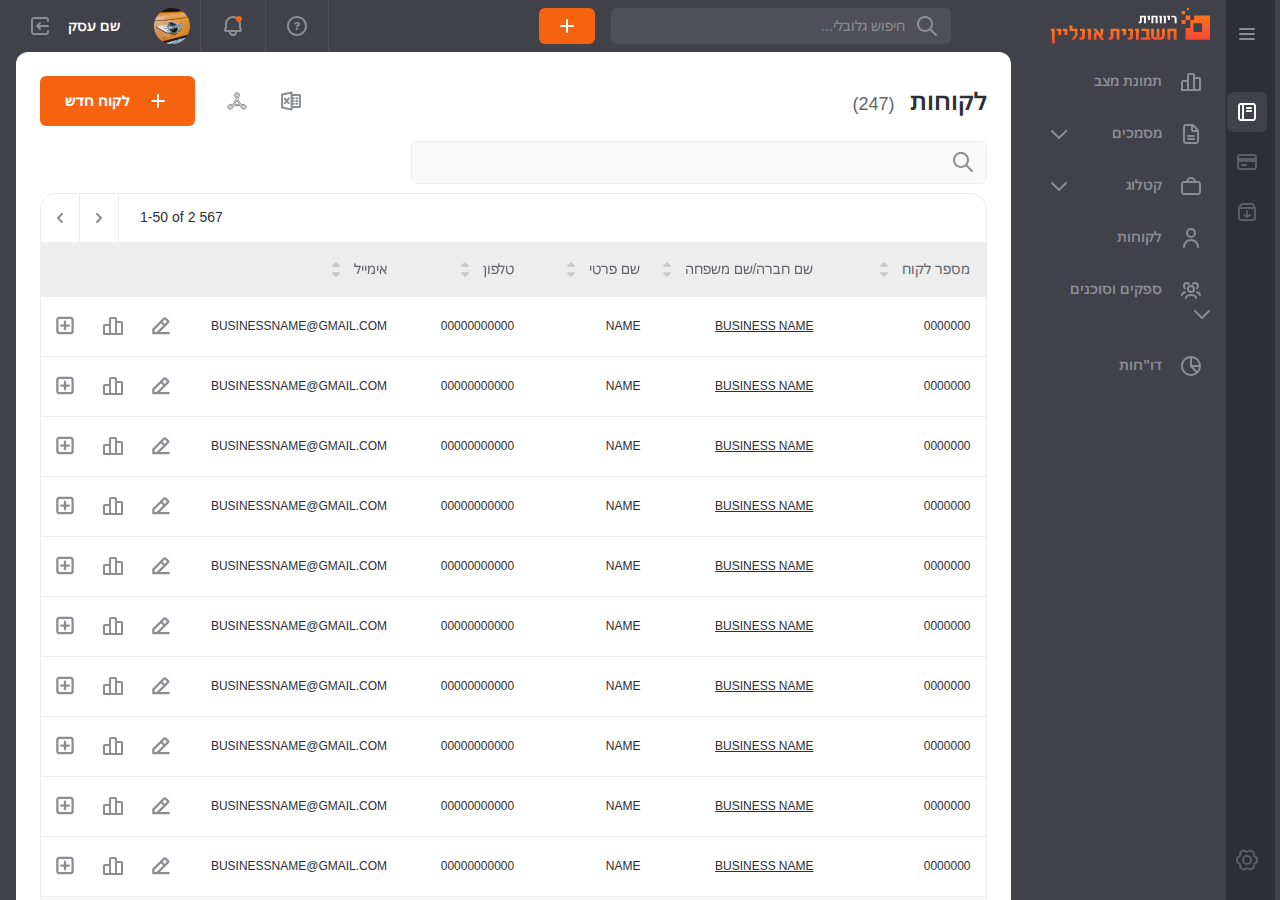
==== commit f9b90e1a: "upd 15.02" ====
--- a/client-flow-providers.html
+++ b/client-flow-providers.html
@@ -223,6 +223,7 @@
 												<svg class="mainIcon" xmlns:xlink="http://www.w3.org/1999/xlink"><use class="icoStroke" xlink:href="#ico_suitcase"/></svg>
 											</span>
 										</li>
+										<li><a href="./client-flow-providers.html"><svg class="mainIcon" xmlns:xlink="http://www.w3.org/1999/xlink"><use class="icoStroke" xlink:href="#ico_userGroup_user"></use></svg></a></li>
 										<li class="dropDownWrapper">
 											<span>
 												<svg class="mainIcon" xmlns:xlink="http://www.w3.org/1999/xlink"><use class="icoStroke" xlink:href="#ico_usersGroup"/></svg>
@@ -241,7 +242,7 @@
 									
 									<div class="mainContent_clientPage_topControl d-flex justify-content-between align-items-center">
 										<div class="mainContent_documentsInfo">
-											<span class="documentsInfo_title">מסמכים</span>
+											<span class="documentsInfo_title">לקוחות</span>
 											<span class="documentsInfo_num">(247)</span>
 										</div>
 										<ul class="mainContent_interfaceList d-flex align-items-center">
@@ -1512,7 +1513,7 @@
 </symbol>
 
 <symbol id="ico_infoMapPin" viewBox="0 0 24 24">
-	<path d="M7.33301 10.6154C7.33301 13.8499 10.1627 16.5248 11.4151 17.5503L11.4156 17.5507C11.5952 17.6978 11.685 17.7713 11.8189 17.809C11.923 17.8383 12.0762 17.8383 12.1803 17.809C12.3143 17.7713 12.4044 17.6976 12.5843 17.5503C13.8368 16.5248 16.6663 13.8499 16.6663 10.6154C16.6663 9.3913 16.1747 8.21737 15.2995 7.35181C14.4243 6.48626 13.2374 6 11.9997 6C10.762 6 9.57501 6.48625 8.69984 7.35181C7.82467 8.21736 7.33301 9.39132 7.33301 10.6154Z" stroke="#8C8D92" stroke-width="2" stroke-linecap="round" stroke-linejoin="round"/>
+	<path fill-rule="evenodd" clip-rule="evenodd" d="M9.40303 8.06281C10.0898 7.38356 11.0237 7 11.9997 7C12.9757 7 13.9095 7.38356 14.5963 8.06282C15.2827 8.7417 15.6663 9.66009 15.6663 10.6154C15.6663 11.9422 15.0824 13.216 14.2832 14.3273C13.5105 15.4016 12.5917 16.2469 11.9997 16.7363C11.4078 16.2469 10.4889 15.4016 9.71622 14.3273C8.91691 13.216 8.33301 11.9422 8.33301 10.6154C8.33301 9.66012 8.7166 8.74169 9.40303 8.06281ZM11.9997 5C10.5004 5 9.0602 5.58895 7.99665 6.6408C6.93274 7.69302 6.33301 9.12252 6.33301 10.6154C6.33301 12.5231 7.16393 14.204 8.09257 15.4951C9.02625 16.7933 10.1185 17.781 10.7816 18.324L10.817 18.3533L10.817 18.3533C10.9603 18.4723 11.2042 18.6748 11.5479 18.7716C11.8293 18.8508 12.17 18.8508 12.4513 18.7716C12.7951 18.6748 13.039 18.4724 13.1826 18.3531L13.2178 18.324C13.881 17.781 14.9732 16.7933 15.9068 15.4951C16.8354 14.204 17.6663 12.5231 17.6663 10.6154C17.6663 9.12251 17.0666 7.69304 16.0027 6.64081C14.9392 5.58897 13.4991 5 11.9997 5ZM11.6663 10.6667C11.6663 10.4826 11.8156 10.3333 11.9997 10.3333C12.1838 10.3333 12.333 10.4826 12.333 10.6667C12.333 10.8508 12.1838 11 11.9997 11C11.8156 11 11.6663 10.8508 11.6663 10.6667ZM11.9997 8.33333C10.711 8.33333 9.66634 9.378 9.66634 10.6667C9.66634 11.9553 10.711 13 11.9997 13C13.2883 13 14.333 11.9553 14.333 10.6667C14.333 9.378 13.2883 8.33333 11.9997 8.33333Z" fill=""/>
 </symbol>
 
 <symbol id="ico_infoGrowUp" viewBox="0 0 24 24">
@@ -1524,7 +1525,7 @@
 </symbol>
 
 <symbol id="ico_infoDuplicate" viewBox="0 0 20 20">
-	<path d="M3.5 7.5C3.5 6.94772 3.05228 6.5 2.5 6.5C1.94772 6.5 1.5 6.94772 1.5 7.5H3.5ZM12.5001 18.5C13.0524 18.5 13.5001 18.0523 13.5001 17.5C13.5001 16.9477 13.0524 16.5 12.5001 16.5V18.5ZM2.59083 17.045L1.69982 17.499H1.69982L2.59083 17.045ZM2.95492 17.4092L3.40891 16.5182H3.40891L2.95492 17.4092ZM14.8335 14.1667V13.1667V14.1667ZM8.50016 14.1667V15.1667V14.1667ZM17.5002 11.5H18.5002H17.5002ZM17.3185 13.2566L18.2095 13.7106L17.3185 13.2566ZM16.5898 13.985L17.0438 14.876L16.5898 13.985ZM16.5898 2.68166L17.0438 1.79065V1.79065L16.5898 2.68166ZM17.5002 5.16669L16.5002 5.16669V5.16669H17.5002ZM17.3185 3.41003L18.2095 2.95604V2.95604L17.3185 3.41003ZM6.01499 3.41003L5.12398 2.95604L5.12398 2.95604L6.01499 3.41003ZM6.74316 2.68166L7.19715 3.57266L6.74316 2.68166ZM6.01499 13.2566L6.906 12.8026H6.906L6.01499 13.2566ZM6.74316 13.985L7.19715 13.094L6.74316 13.985ZM10.6667 10.8333C10.6667 11.3856 11.1144 11.8333 11.6667 11.8333C12.219 11.8333 12.6667 11.3856 12.6667 10.8333H10.6667ZM12.6667 5.83333C12.6667 5.28105 12.219 4.83333 11.6667 4.83333C11.1144 4.83333 10.6667 5.28105 10.6667 5.83333H12.6667ZM9.16667 7.33333C8.61438 7.33333 8.16667 7.78105 8.16667 8.33333C8.16667 8.88562 8.61438 9.33333 9.16667 9.33333V7.33333ZM14.1667 9.33333C14.719 9.33333 15.1667 8.88562 15.1667 8.33333C15.1667 7.78105 14.719 7.33333 14.1667 7.33333V9.33333ZM1.5 7.5V16.1667H3.5V7.5H1.5ZM3.83341 18.5H12.5001V16.5H3.83341V18.5ZM1.5 16.1667C1.5 16.3835 1.49922 16.6063 1.51467 16.7954C1.53108 16.9962 1.5706 17.2454 1.69982 17.499L3.48183 16.591C3.52022 16.6664 3.51433 16.7097 3.50803 16.6326C3.50493 16.5946 3.50257 16.5409 3.5013 16.46C3.50003 16.3792 3.5 16.2856 3.5 16.1667H1.5ZM3.83341 16.5C3.71446 16.5 3.62089 16.5 3.54005 16.4987C3.45918 16.4974 3.40541 16.4951 3.36743 16.492C3.29019 16.4857 3.33353 16.4797 3.40891 16.5182L2.50092 18.3002C2.75457 18.4294 3.0038 18.4689 3.20457 18.4853C3.39373 18.5008 3.61654 18.5 3.83341 18.5V16.5ZM1.69982 17.499C1.87551 17.8438 2.15581 18.1243 2.50092 18.3002L3.40891 16.5182C3.44042 16.5342 3.46593 16.5598 3.48183 16.591L1.69982 17.499ZM6.83333 11.5V5.16668H4.83333V11.5H6.83333ZM8.50016 3.5H14.8335V1.5H8.50016V3.5ZM14.8335 13.1667H8.50016V15.1667H14.8335V13.1667ZM16.5002 11.5C16.5002 11.9832 16.4994 12.2855 16.4808 12.5132C16.4631 12.7293 16.4345 12.7889 16.4275 12.8026L18.2095 13.7106C18.3842 13.3679 18.4464 13.0158 18.4741 12.6761C18.501 12.348 18.5002 11.9502 18.5002 11.5H16.5002ZM14.8335 15.1667C15.2837 15.1667 15.6814 15.1674 16.0095 15.1406C16.3492 15.1128 16.7012 15.0506 17.0438 14.876L16.1358 13.094C16.122 13.101 16.0624 13.1296 15.8465 13.1473C15.6189 13.1659 15.3167 13.1667 14.8335 13.1667V15.1667ZM16.4275 12.8026C16.3638 12.9276 16.2617 13.0298 16.1358 13.094L17.0438 14.876C17.5451 14.6206 17.9536 14.2128 18.2095 13.7106L16.4275 12.8026ZM14.8335 3.5C15.3167 3.5 15.6189 3.50078 15.8465 3.51938C16.0625 3.53703 16.122 3.56561 16.1358 3.57266L17.0438 1.79065C16.7011 1.61605 16.3492 1.5538 16.0095 1.52603C15.6814 1.49922 15.2837 1.5 14.8335 1.5V3.5ZM18.5002 5.16669C18.5002 4.71648 18.501 4.31868 18.4741 3.99059C18.4464 3.65083 18.3842 3.29877 18.2095 2.95604L16.4275 3.86402C16.4345 3.87782 16.4631 3.93737 16.4808 4.15345C16.4994 4.38121 16.5002 4.68347 16.5002 5.16669L18.5002 5.16669ZM16.1358 3.57266C16.2617 3.63679 16.3638 3.73899 16.4275 3.86402L18.2095 2.95604C17.9537 2.45387 17.5452 2.0461 17.0438 1.79065L16.1358 3.57266ZM6.83333 5.16668C6.83333 4.68347 6.83411 4.3812 6.85272 4.15345C6.87037 3.93737 6.89897 3.87782 6.906 3.86402L5.12398 2.95604C4.94935 3.29877 4.88712 3.65082 4.85936 3.99059C4.83256 4.31867 4.83333 4.71647 4.83333 5.16668H6.83333ZM8.50016 1.5C8.04994 1.5 7.65208 1.49922 7.32392 1.52603C6.98415 1.55378 6.63196 1.61599 6.28917 1.79065L7.19715 3.57266C7.21089 3.56567 7.27048 3.53705 7.48673 3.51939C7.71459 3.50078 8.01696 3.5 8.50016 3.5V1.5ZM6.906 3.86402C6.97004 3.73832 7.07197 3.63645 7.19715 3.57266L6.28917 1.79065C5.78715 2.04644 5.37951 2.45454 5.12398 2.95604L6.906 3.86402ZM4.83333 11.5C4.83333 11.9502 4.83256 12.348 4.85936 12.6761C4.88712 13.0159 4.94936 13.3679 5.12398 13.7106L6.906 12.8026C6.89897 12.7889 6.87037 12.7293 6.85272 12.5132C6.83411 12.2855 6.83333 11.9832 6.83333 11.5H4.83333ZM8.50016 13.1667C8.01698 13.1667 7.7146 13.1659 7.48675 13.1473C7.27051 13.1296 7.2109 13.101 7.19715 13.094L6.28917 14.876C6.63194 15.0506 6.98412 15.1129 7.3239 15.1406C7.65206 15.1674 8.04993 15.1667 8.50016 15.1667V13.1667ZM5.12398 13.7106C5.37953 14.2122 5.78719 14.6202 6.28917 14.876L7.19715 13.094C7.07193 13.0302 6.97002 12.9283 6.906 12.8026L5.12398 13.7106ZM16.5002 5.16669V11.5H18.5002V5.16669H16.5002ZM12.6667 10.8333V5.83333H10.6667V10.8333H12.6667ZM9.16667 9.33333L14.1667 9.33333V7.33333L9.16667 7.33333V9.33333Z" fill="#8C8D92"/>
+	<path d="M3.5 7.5C3.5 6.94772 3.05228 6.5 2.5 6.5C1.94772 6.5 1.5 6.94772 1.5 7.5H3.5ZM12.5001 18.5C13.0524 18.5 13.5001 18.0523 13.5001 17.5C13.5001 16.9477 13.0524 16.5 12.5001 16.5V18.5ZM2.59083 17.045L1.69982 17.499H1.69982L2.59083 17.045ZM2.95492 17.4092L3.40891 16.5182H3.40891L2.95492 17.4092ZM14.8335 14.1667V13.1667V14.1667ZM8.50016 14.1667V15.1667V14.1667ZM17.5002 11.5H18.5002H17.5002ZM17.3185 13.2566L18.2095 13.7106L17.3185 13.2566ZM16.5898 13.985L17.0438 14.876L16.5898 13.985ZM16.5898 2.68166L17.0438 1.79065V1.79065L16.5898 2.68166ZM17.5002 5.16669L16.5002 5.16669V5.16669H17.5002ZM17.3185 3.41003L18.2095 2.95604V2.95604L17.3185 3.41003ZM6.01499 3.41003L5.12398 2.95604L5.12398 2.95604L6.01499 3.41003ZM6.74316 2.68166L7.19715 3.57266L6.74316 2.68166ZM6.01499 13.2566L6.906 12.8026H6.906L6.01499 13.2566ZM6.74316 13.985L7.19715 13.094L6.74316 13.985ZM10.6667 10.8333C10.6667 11.3856 11.1144 11.8333 11.6667 11.8333C12.219 11.8333 12.6667 11.3856 12.6667 10.8333H10.6667ZM12.6667 5.83333C12.6667 5.28105 12.219 4.83333 11.6667 4.83333C11.1144 4.83333 10.6667 5.28105 10.6667 5.83333H12.6667ZM9.16667 7.33333C8.61438 7.33333 8.16667 7.78105 8.16667 8.33333C8.16667 8.88562 8.61438 9.33333 9.16667 9.33333V7.33333ZM14.1667 9.33333C14.719 9.33333 15.1667 8.88562 15.1667 8.33333C15.1667 7.78105 14.719 7.33333 14.1667 7.33333V9.33333ZM1.5 7.5V16.1667H3.5V7.5H1.5ZM3.83341 18.5H12.5001V16.5H3.83341V18.5ZM1.5 16.1667C1.5 16.3835 1.49922 16.6063 1.51467 16.7954C1.53108 16.9962 1.5706 17.2454 1.69982 17.499L3.48183 16.591C3.52022 16.6664 3.51433 16.7097 3.50803 16.6326C3.50493 16.5946 3.50257 16.5409 3.5013 16.46C3.50003 16.3792 3.5 16.2856 3.5 16.1667H1.5ZM3.83341 16.5C3.71446 16.5 3.62089 16.5 3.54005 16.4987C3.45918 16.4974 3.40541 16.4951 3.36743 16.492C3.29019 16.4857 3.33353 16.4797 3.40891 16.5182L2.50092 18.3002C2.75457 18.4294 3.0038 18.4689 3.20457 18.4853C3.39373 18.5008 3.61654 18.5 3.83341 18.5V16.5ZM1.69982 17.499C1.87551 17.8438 2.15581 18.1243 2.50092 18.3002L3.40891 16.5182C3.44042 16.5342 3.46593 16.5598 3.48183 16.591L1.69982 17.499ZM6.83333 11.5V5.16668H4.83333V11.5H6.83333ZM8.50016 3.5H14.8335V1.5H8.50016V3.5ZM14.8335 13.1667H8.50016V15.1667H14.8335V13.1667ZM16.5002 11.5C16.5002 11.9832 16.4994 12.2855 16.4808 12.5132C16.4631 12.7293 16.4345 12.7889 16.4275 12.8026L18.2095 13.7106C18.3842 13.3679 18.4464 13.0158 18.4741 12.6761C18.501 12.348 18.5002 11.9502 18.5002 11.5H16.5002ZM14.8335 15.1667C15.2837 15.1667 15.6814 15.1674 16.0095 15.1406C16.3492 15.1128 16.7012 15.0506 17.0438 14.876L16.1358 13.094C16.122 13.101 16.0624 13.1296 15.8465 13.1473C15.6189 13.1659 15.3167 13.1667 14.8335 13.1667V15.1667ZM16.4275 12.8026C16.3638 12.9276 16.2617 13.0298 16.1358 13.094L17.0438 14.876C17.5451 14.6206 17.9536 14.2128 18.2095 13.7106L16.4275 12.8026ZM14.8335 3.5C15.3167 3.5 15.6189 3.50078 15.8465 3.51938C16.0625 3.53703 16.122 3.56561 16.1358 3.57266L17.0438 1.79065C16.7011 1.61605 16.3492 1.5538 16.0095 1.52603C15.6814 1.49922 15.2837 1.5 14.8335 1.5V3.5ZM18.5002 5.16669C18.5002 4.71648 18.501 4.31868 18.4741 3.99059C18.4464 3.65083 18.3842 3.29877 18.2095 2.95604L16.4275 3.86402C16.4345 3.87782 16.4631 3.93737 16.4808 4.15345C16.4994 4.38121 16.5002 4.68347 16.5002 5.16669L18.5002 5.16669ZM16.1358 3.57266C16.2617 3.63679 16.3638 3.73899 16.4275 3.86402L18.2095 2.95604C17.9537 2.45387 17.5452 2.0461 17.0438 1.79065L16.1358 3.57266ZM6.83333 5.16668C6.83333 4.68347 6.83411 4.3812 6.85272 4.15345C6.87037 3.93737 6.89897 3.87782 6.906 3.86402L5.12398 2.95604C4.94935 3.29877 4.88712 3.65082 4.85936 3.99059C4.83256 4.31867 4.83333 4.71647 4.83333 5.16668H6.83333ZM8.50016 1.5C8.04994 1.5 7.65208 1.49922 7.32392 1.52603C6.98415 1.55378 6.63196 1.61599 6.28917 1.79065L7.19715 3.57266C7.21089 3.56567 7.27048 3.53705 7.48673 3.51939C7.71459 3.50078 8.01696 3.5 8.50016 3.5V1.5ZM6.906 3.86402C6.97004 3.73832 7.07197 3.63645 7.19715 3.57266L6.28917 1.79065C5.78715 2.04644 5.37951 2.45454 5.12398 2.95604L6.906 3.86402ZM4.83333 11.5C4.83333 11.9502 4.83256 12.348 4.85936 12.6761C4.88712 13.0159 4.94936 13.3679 5.12398 13.7106L6.906 12.8026C6.89897 12.7889 6.87037 12.7293 6.85272 12.5132C6.83411 12.2855 6.83333 11.9832 6.83333 11.5H4.83333ZM8.50016 13.1667C8.01698 13.1667 7.7146 13.1659 7.48675 13.1473C7.27051 13.1296 7.2109 13.101 7.19715 13.094L6.28917 14.876C6.63194 15.0506 6.98412 15.1129 7.3239 15.1406C7.65206 15.1674 8.04993 15.1667 8.50016 15.1667V13.1667ZM5.12398 13.7106C5.37953 14.2122 5.78719 14.6202 6.28917 14.876L7.19715 13.094C7.07193 13.0302 6.97002 12.9283 6.906 12.8026L5.12398 13.7106ZM16.5002 5.16669V11.5H18.5002V5.16669H16.5002ZM12.6667 10.8333V5.83333H10.6667V10.8333H12.6667ZM9.16667 9.33333L14.1667 9.33333V7.33333L9.16667 7.33333V9.33333Z" fill=""/>
 </symbol>
 
 <symbol id="ico_infoDoubleChevron" viewBox="0 0 24 25">
--- a/css/main.min.css
+++ b/css/main.min.css
@@ -1 +1 @@
-@charset "UTF-8";@import "../libs/bootstrap-grid/bootstrap-grid-rtl.min.css";@import "../libs/choice/choices.min.css";@font-face{font-family:Noto;font-style:normal;font-weight:400;src:url(../fonts/HebrewProdAll/subset-NotoSansHebrew-Regular.eot);src:url(../fonts/HebrewProdAll/subset-NotoSansHebrew-Regular.eot?#iefix) format("embedded-opentype"),url(../fonts/HebrewProdAll/subset-NotoSansHebrew-Regular.woff) format("woff"),url(../fonts/HebrewProdAll/subset-NotoSansHebrew-Regular.ttf) format("truetype")}@font-face{font-family:Noto;font-style:normal;font-weight:500;src:url(../fonts/HebrewProdAll/subset-NotoSansHebrew-Medium.eot);src:url(../fonts/HebrewProdAll/subset-NotoSansHebrew-Medium.eot?#iefix) format("embedded-opentype"),url(../fonts/HebrewProdAll/subset-NotoSansHebrew-Medium.woff) format("woff"),url(../fonts/HebrewProdAll/subset-NotoSansHebrew-Medium.ttf) format("truetype")}@font-face{font-family:Noto;font-style:normal;font-weight:600;src:url(../fonts/HebrewProdAll/subset-NotoSansHebrew-SemiBold.eot);src:url(../fonts/HebrewProdAll/subset-NotoSansHebrew-SemiBold.eot?#iefix) format("embedded-opentype"),url(../fonts/HebrewProdAll/subset-NotoSansHebrew-SemiBold.woff) format("woff"),url(../fonts/HebrewProdAll/subset-NotoSansHebrew-SemiBold.ttf) format("truetype")}@font-face{font-family:Noto;font-style:normal;font-weight:700;src:url(../fonts/HebrewProdAll/subset-NotoSansHebrew-Bold.eot);src:url(../fonts/HebrewProdAll/subset-NotoSansHebrew-Bold.eot?#iefix) format("embedded-opentype"),url(../fonts/HebrewProdAll/subset-NotoSansHebrew-Bold.woff) format("woff"),url(../fonts/HebrewProdAll/subset-NotoSansHebrew-Bold.ttf) format("truetype")}:root{--bs-blue:#0d6efd;--bs-indigo:#6610f2;--bs-purple:#6f42c1;--bs-pink:#d63384;--bs-red:#dc3545;--bs-orange:#fd7e14;--bs-yellow:#ffc107;--bs-green:#198754;--bs-teal:#20c997;--bs-cyan:#0dcaf0;--bs-black:#000;--bs-white:#fff;--bs-gray:#6c757d;--bs-gray-dark:#343a40;--bs-gray-100:#f8f9fa;--bs-gray-200:#e9ecef;--bs-gray-300:#dee2e6;--bs-gray-400:#ced4da;--bs-gray-500:#adb5bd;--bs-gray-600:#6c757d;--bs-gray-700:#495057;--bs-gray-800:#343a40;--bs-gray-900:#212529;--bs-primary:#0d6efd;--bs-secondary:#6c757d;--bs-success:#198754;--bs-info:#0dcaf0;--bs-warning:#ffc107;--bs-danger:#dc3545;--bs-light:#f8f9fa;--bs-dark:#212529;--bs-primary-rgb:13,110,253;--bs-secondary-rgb:108,117,125;--bs-success-rgb:25,135,84;--bs-info-rgb:13,202,240;--bs-warning-rgb:255,193,7;--bs-danger-rgb:220,53,69;--bs-light-rgb:248,249,250;--bs-dark-rgb:33,37,41;--bs-white-rgb:255,255,255;--bs-black-rgb:0,0,0;--bs-body-color-rgb:33,37,41;--bs-body-bg-rgb:255,255,255;--bs-font-sans-serif:system-ui,-apple-system,"Segoe UI",Roboto,"Helvetica Neue","Noto Sans","Liberation Sans",Arial,sans-serif,"Apple Color Emoji","Segoe UI Emoji","Segoe UI Symbol","Noto Color Emoji";--bs-font-monospace:SFMono-Regular,Menlo,Monaco,Consolas,"Liberation Mono","Courier New",monospace;--bs-gradient:linear-gradient(180deg,hsla(0,0%,100%,.15),hsla(0,0%,100%,0));--bs-body-font-family:var(--bs-font-sans-serif);--bs-body-font-size:1rem;--bs-body-font-weight:400;--bs-body-line-height:1.5;--bs-body-color:#212529;--bs-body-bg:#fff;--bs-border-width:1px;--bs-border-style:solid;--bs-border-color:#dee2e6;--bs-border-color-translucent:rgba(0,0,0,.175);--bs-border-radius:0.375rem;--bs-border-radius-sm:0.25rem;--bs-border-radius-lg:0.5rem;--bs-border-radius-xl:1rem;--bs-border-radius-2xl:2rem;--bs-border-radius-pill:50rem;--bs-link-color:#0d6efd;--bs-link-hover-color:#0a58ca;--bs-code-color:#d63384;--bs-highlight-bg:#fff3cd}*,:after,:before{-webkit-box-sizing:border-box;box-sizing:border-box}@media (prefers-reduced-motion:no-preference){:root{scroll-behavior:smooth}}body{-webkit-text-size-adjust:100%;-webkit-tap-highlight-color:rgba(0,0,0,0);background-color:var(--bs-body-bg);color:var(--bs-body-color);font-family:var(--bs-body-font-family);font-size:var(--bs-body-font-size);font-weight:var(--bs-body-font-weight);line-height:var(--bs-body-line-height);margin:0;text-align:var(--bs-body-text-align)}hr{border:0;border-top:1px solid;color:inherit;margin:1rem 0;opacity:.25}h1,h2,h3,h4,h5,h6{font-weight:500;line-height:1.2;margin-bottom:.5rem;margin-top:0}h1{font-size:calc(1.375rem + 1.5vw)}@media (min-width:1200px){h1{font-size:2.5rem}}h2{font-size:calc(1.325rem + .9vw)}@media (min-width:1200px){h2{font-size:2rem}}h3{font-size:calc(1.3rem + .6vw)}@media (min-width:1200px){h3{font-size:1.75rem}}h4{font-size:calc(1.275rem + .3vw)}@media (min-width:1200px){h4{font-size:1.5rem}}h5{font-size:1.25rem}h6{font-size:1rem}p{margin-bottom:1rem;margin-top:0}abbr[title]{cursor:help;-webkit-text-decoration:underline dotted;text-decoration:underline dotted;-webkit-text-decoration-skip-ink:none;text-decoration-skip-ink:none}address{font-style:normal;line-height:inherit;margin-bottom:1rem}ol,ul{padding-left:2rem}dl,ol,ul{margin-bottom:1rem;margin-top:0}ol ol,ol ul,ul ol,ul ul{margin-bottom:0}dt{font-weight:700}dd{margin-bottom:.5rem;margin-left:0}blockquote{margin:0 0 1rem}b,strong{font-weight:bolder}small{font-size:.875em}mark{background-color:var(--bs-highlight-bg);padding:.1875em}sub,sup{font-size:.75em;line-height:0;position:relative;vertical-align:baseline}sub{bottom:-.25em}sup{top:-.5em}a{color:var(--bs-link-color);text-decoration:underline}a:hover{color:var(--bs-link-hover-color)}a:not([href]):not([class]),a:not([href]):not([class]):hover{color:inherit;text-decoration:none}code,kbd,pre,samp{font-family:var(--bs-font-monospace);font-size:1em}pre{display:block;font-size:.875em;margin-bottom:1rem;margin-top:0;overflow:auto}pre code{color:inherit;font-size:inherit;word-break:normal}code{word-wrap:break-word;color:var(--bs-code-color);font-size:.875em}a>code{color:inherit}kbd{background-color:var(--bs-body-color);border-radius:.25rem;color:var(--bs-body-bg);font-size:.875em;padding:.1875rem .375rem}kbd kbd{font-size:1em;padding:0}figure{margin:0 0 1rem}img,svg{vertical-align:middle}table{border-collapse:collapse;caption-side:bottom}caption{color:#6c757d;padding-bottom:.5rem;padding-top:.5rem;text-align:left}th{text-align:inherit;text-align:-webkit-match-parent}tbody,td,tfoot,th,thead,tr{border:0 solid;border-color:inherit}label{display:inline-block}button{border-radius:0}button:focus:not(:focus-visible){outline:0}button,input,optgroup,select,textarea{font-family:inherit;font-size:inherit;line-height:inherit;margin:0}button,select{text-transform:none}[role=button]{cursor:pointer}select{word-wrap:normal}select:disabled{opacity:1}[list]:not([type=date]):not([type=datetime-local]):not([type=month]):not([type=week]):not([type=time])::-webkit-calendar-picker-indicator{display:none!important}[type=button],[type=reset],[type=submit],button{-webkit-appearance:button}[type=button]:not(:disabled),[type=reset]:not(:disabled),[type=submit]:not(:disabled),button:not(:disabled){cursor:pointer}::-moz-focus-inner{border-style:none;padding:0}textarea{resize:vertical}fieldset{border:0;margin:0;min-width:0;padding:0}legend{float:left;font-size:calc(1.275rem + .3vw);line-height:inherit;margin-bottom:.5rem;padding:0;width:100%}@media (min-width:1200px){legend{font-size:1.5rem}}legend+*{clear:left}::-webkit-datetime-edit-day-field,::-webkit-datetime-edit-fields-wrapper,::-webkit-datetime-edit-hour-field,::-webkit-datetime-edit-minute,::-webkit-datetime-edit-month-field,::-webkit-datetime-edit-text,::-webkit-datetime-edit-year-field{padding:0}::-webkit-inner-spin-button{height:auto}[type=search]{-webkit-appearance:textfield;outline-offset:-2px}::-webkit-search-decoration{-webkit-appearance:none}::-webkit-color-swatch-wrapper{padding:0}::-webkit-file-upload-button{-webkit-appearance:button;font:inherit}::file-selector-button{-webkit-appearance:button;font:inherit}output{display:inline-block}iframe{border:0}summary{cursor:pointer;display:list-item}progress{vertical-align:baseline}[hidden]{display:none!important}*{-webkit-box-sizing:border-box;box-sizing:border-box}:after,:before{-webkit-box-sizing:border-box;box-sizing:border-box}::-webkit-input-placeholder{color:#8c8d92;font-weight:400;opacity:1}:-moz-placeholder,::-moz-placeholder{color:#8c8d92;font-weight:400;opacity:1}:-ms-input-placeholder{color:#8c8d92;font-weight:400;opacity:1}body input:focus:required:invalid,body textarea:focus:required:invalid{color:#666}body input:required:valid,body textarea:required:valid{color:#666}body,html{height:100%}body{color:#2e2f35;font-family:Noto,sans-serif;font-size:14px;line-height:1.35;min-width:320px;overflow-x:hidden;position:relative}button,inpit:focus,input{border:none;-webkit-box-shadow:none;box-shadow:none;caret-color:#f56311;outline:none}ul{list-style:none;margin:0;padding:0}a,a:focus,a:hover,a:visited{color:inherit;text-decoration:none}.vh-100{height:100vh}.img-responsive{display:block;height:auto;max-width:100%}.text-center{text-align:center}.mainIcon{height:24px;width:24px}.mainIcon path{fill:inherit;stroke:inherit}.mainIcon use.icoFill{fill:#8c8d92}.mainIcon use.icoMix,.mainIcon use.icoStroke{fill:none;stroke:#8c8d92}.mainIcon_accent{height:20px;width:20px}.mainIcon_accent use.icoFill{fill:#f56311}.mainIcon_accent use.icoStroke{fill:none;stroke:#f56311}::-moz-selection{background-color:#f56311;color:#fff}::selection{background-color:#f56311;color:#fff}.mainWrapper{background-color:#404149;height:100vh;width:100vw}.mainWrapper>*{height:100%}.searchForm{-webkit-margin-start:5.4vw;margin-inline-start:5.4vw}.searchForm input{background:#4f5057;border-radius:6px;display:block;padding:8.5px 9px;width:340px}.inputWrapper{-webkit-box-align:center;-ms-flex-align:center;align-items:center;display:-webkit-box;display:-ms-flexbox;display:flex}.searchField{-webkit-margin-start:80px;margin-inline-start:80px;position:relative}.searchField .searchButton{cursor:pointer;display:block;position:absolute;right:10px;top:50%;-webkit-transform:translateY(-42%);-ms-transform:translateY(-42%);transform:translateY(-42%);width:18px}.searchField .searchButton use.icoFill{fill:#8c8d92}.searchField input{-webkit-padding-start:46px;color:#fff;padding-inline-start:46px}.documentAdd_wrapper{position:relative}.documentAdd_wrapper .documentAdd_list{top:46px}.documentAdd_button{-webkit-box-align:center;-ms-flex-align:center;-webkit-box-pack:center;-ms-flex-pack:center;-webkit-margin-start:16px;align-items:center;background-color:#f56311;border-radius:6px;-webkit-box-shadow:inset 0 0 3px rgba(0,0,0,0);box-shadow:inset 0 0 3px rgba(0,0,0,0);cursor:pointer;display:-webkit-box;display:-ms-flexbox;display:flex;justify-content:center;margin-inline-start:16px;padding:6px 16px;-webkit-transition:.2s;-o-transition:.2s;transition:.2s}.documentAdd_button:hover{background-color:#d94e00}.documentAdd_button use.icoStroke{stroke:#fff}.documentAdd_list_wrapper{position:relative}.documentAdd_list_wrapper .documentAdd_list{left:0}.documentAdd_list_wrapper .documentAdd_list li{margin:0}.documentAdd_list{background:#404149;border:none;border-radius:6px;-webkit-box-shadow:0 2px 8px rgba(0,0,0,.16);box-shadow:0 2px 8px rgba(0,0,0,.16);display:none;overflow:hidden;position:absolute;top:52px;width:192px;z-index:5}.documentAdd_list li{-webkit-padding-start:10px;border-bottom:1px solid #555;color:#fff;padding:11px 0;padding-inline-start:10px}.documentAdd_list li:last-child{border-bottom:none}.documentAdd_list li:hover{background-color:#4f5057}.documentAdd_list.listActive{border:1px solid #555;height:auto}.topLine_end>*{-webkit-border-start:1px solid #4f5057;border-inline-start:1px solid #4f5057;height:100%}.userMain{-webkit-padding-start:10px;cursor:pointer;padding:8px;padding-inline-start:10px}.userMain_avatar{border-radius:50%;height:36px;width:36px}.userMain_avatar img{height:100%;-o-object-fit:cover;object-fit:cover;width:100%}.userMain_name{-webkit-margin-start:34px;-webkit-margin-end:16px;color:#fff;font-weight:600;margin-inline-end:16px;margin-inline-start:34px}.userMain_dropBtn{cursor:pointer;margin-top:-2px}.userMain:hover use.icoStroke{stroke:#fff}.userMain:hover use.icoFill{fill:#fff}.userNotifications{cursor:pointer;padding:0 20px}.userNotifications_group{position:relative}.userNotifications_group img{width:16px}.userNotifications_group.is-open use.icoStroke{stroke:#fff}.userNotifications_group.active:after{background-color:#f56311;border-radius:50%;content:"";display:block;height:6px;position:absolute;right:3px;top:2px;width:6px}.userNotifications_listWrapper{background:#fff;border:1px solid #8c8d92;border-radius:6px;-webkit-box-shadow:0 2px 8px rgba(0,0,0,.16);box-shadow:0 2px 8px rgba(0,0,0,.16);display:none;left:0;max-height:380px;overflow-x:hidden;overflow-y:auto;position:absolute;top:43px;-webkit-transform:translateX(-50%);-ms-transform:translateX(-50%);transform:translateX(-50%);width:329px;z-index:998}.userNotifications_listWrapper::-webkit-scrollbar{background-color:transparent;width:4px}.userNotifications_listWrapper::-webkit-scrollbar-thumb{background-color:#c8c8c8;max-height:50px}.userNotifications_listItem{border-bottom:1px solid #ededed;line-height:1.14rem;padding:8px 42px 9px;position:relative;-webkit-transition:.2s;-o-transition:.2s;transition:.2s}.userNotifications_listItem:hover{background-color:#ededed}.userNotifications_listItem:last-of-type{border-bottom:none}.userNotifications_listItem_title{color:#404149;font-size:14px;font-weight:600}.userNotifications_listItem_message{color:#4f5057;font-size:14px}.userNotifications_listItem_date{color:#63646a;font-size:12px}.userNotifications_listItem_status{background:no-repeat 50%;height:18px;position:absolute;right:16px;top:8px;width:18px}.userNotifications_listItem_status_new{background-image:url(../img/icons/status/new.svg)}.userNotifications_listItem_status_success{background-image:url(../img/icons/status/success.svg)}.userNotifications_listItem_status_warning{background-image:url(../img/icons/status/warning.svg)}.userNotifications_listItem_status_alert{background-image:url(../img/icons/status/alert.svg)}.userSupport{cursor:pointer;padding:0 19px}.userNotifications:hover use.icoStroke,.userSupport:hover use.icoStroke{stroke:#fff}.userNotifications:hover use.icoFill,.userSupport:hover use.icoFill{fill:#fff}.userNotifications use.icoStroke,.userSupport use.icoStroke{stroke:#8c8d92}.userNotifications use.icoFill,.userSupport use.icoFill{fill:#8c8d92}.mainSidebar{-webkit-margin-start:-15px;margin-inline-start:-15px;overflow-y:auto}.mainSidebar_body{-webkit-box-orient:vertical;-webkit-box-direction:normal;-webkit-box-pack:justify;-ms-flex-pack:justify;background-color:#2e2f35;display:-webkit-box;display:-ms-flexbox;display:flex;-ms-flex-direction:column;flex-direction:column;height:100%;justify-content:space-between;padding-bottom:10px;width:56px}.mainSidebar_menuButton{cursor:pointer;overflow:hidden}.mainSidebar_menuButton button{background:none;display:block;margin:21px auto 45px}.mainSidebar_menuButton button:hover use.icoStroke{stroke:#f56311}.mainSidebar_addMenu li{-webkit-box-pack:center;-ms-flex-pack:center;-webkit-box-align:center;-ms-flex-align:center;align-items:center;background-color:transparent;border-radius:6px;cursor:pointer;display:-webkit-box;display:-ms-flexbox;display:flex;height:40px;justify-content:center;margin:0 auto 10px;-webkit-transition:.2s;-o-transition:.2s;transition:.2s;width:40px}.mainSidebar_addMenu li a{display:block}.mainSidebar_addMenu li.active,.mainSidebar_addMenu li:hover{background-color:#404149}.mainSidebar_addMenu li.active use.icoFill,.mainSidebar_addMenu li:hover use.icoFill{fill:#fff}.mainSidebar_addMenu li.active use.icoStroke,.mainSidebar_addMenu li:hover use.icoStroke{stroke:#fff}.mainSidebar_addMenu li use.icoFill{fill:#5d5d62}.mainSidebar_addMenu li use.icoMix,.mainSidebar_addMenu li use.icoStroke{fill:none;stroke:#5d5d62}.mainContent_topInterface{position:relative}.mainContent_sidebar{height:calc(100vh - 52px);overflow-y:auto}.mainContent_sidebar.hidden{display:none}.mainContent_sidebar_visible{display:block}.mainContent_sidebarMenu{color:#8c8d92;font-weight:600}.mainContent_sidebarMenu li{-webkit-box-pack:justify;-ms-flex-pack:justify;-webkit-box-align:center;-ms-flex-align:center;align-items:center;background-color:transparent;border-radius:6px;cursor:pointer;display:-webkit-box;display:-ms-flexbox;display:flex;-ms-flex-wrap:wrap;flex-wrap:wrap;justify-content:space-between;margin:8px 0 0;padding:10px 0;-webkit-transition:.2s;-o-transition:.2s;transition:.2s}.mainContent_sidebarMenu li use.icoStroke{stroke:#8c8d92}.mainContent_sidebarMenu li use.icoFill{fill:#8c8d92}.mainContent_sidebarMenu li.active,.mainContent_sidebarMenu li:hover{background-color:#4f5057;color:#fff}.mainContent_sidebarMenu li.active use.icoStroke,.mainContent_sidebarMenu li:hover use.icoStroke{stroke:#fff}.mainContent_sidebarMenu li.active use.icoFill,.mainContent_sidebarMenu li:hover use.icoFill{fill:#fff}.mainContent_sidebarMenu li.active.dropDownWrapper:after{background:url(../img/icons/chevronSidebar_menu_white.svg) no-repeat 50%;-webkit-transform:rotate(-90deg);-ms-transform:rotate(-90deg);transform:rotate(-90deg)}.mainContent_sidebarMenu li .dropDownWrapper_list{-webkit-box-ordinal-group:2;-ms-flex-order:1;display:none;margin-top:5px;order:1;width:100%}.mainContent_sidebarMenu li .dropDownWrapper_list li{-webkit-padding-start:48px;-webkit-border-start:2px solid transparent;background-color:transparent;border-inline-start:2px solid transparent;border-radius:0;margin-top:10px;padding-bottom:6px;padding-inline-start:48px;padding-top:6px}.mainContent_sidebarMenu li .dropDownWrapper_list li:hover{-webkit-border-start:2px solid #f56311;background-color:#5d5d62;border-inline-start:2px solid #f56311}.mainContent_sidebarMenu li .dropDownWrapper_list_userMenu use.icoStroke{stroke:#8c8d92}.mainContent_sidebarMenu li .dropDownWrapper_list_userMenu li{color:#c8c8c8}.mainContent_sidebarMenu li .dropDownWrapper_list_userMenu li:hover{color:#fff}.mainContent_sidebarMenu li .dropDownWrapper_list_userMenu li:hover use.icoStroke{stroke:#fff}.mainContent_sidebarMenu li svg{-webkit-margin-end:13px;-webkit-margin-start:11px;margin-inline-end:13px;margin-inline-start:11px}.mainContent_sidebarMenu li.dropDownWrapper:after{-webkit-margin-end:20px;background:url(../img/icons/chevronSidebar_menu.svg) no-repeat 50%;content:"";display:block;height:24px;margin-inline-end:20px;-webkit-transform:rotate(90deg);-ms-transform:rotate(90deg);transform:rotate(90deg);width:24px}.mainContent_wrapper{background-color:#fff;border-radius:12px 12px 0 0;height:calc(100vh - 52px);overflow-y:auto;padding:24px 24px 0}.mainContent_interfaceList li{margin:0 15px}.mainContent_interfaceList li a{pointer-events:none}.mainContent_interfaceList li .documentAdd_button_link,.mainContent_interfaceList li.active a{pointer-events:auto}.mainContent_interfaceList li.active a:hover .mainIcon use.icoFill{fill:#d94e00}.mainContent_interfaceList li.active a:hover .mainIcon use.icoStroke{fill:none;stroke:#d94e00}.mainContent_interfaceList li.active a:hover .mainIcon use.icoMix{fill:none;stroke:#d94e00}.mainContent_interfaceList li.active .mainIcon use.icoFill{fill:#f56311}.mainContent_interfaceList li.active .mainIcon use.icoMix,.mainContent_interfaceList li.active .mainIcon use.icoStroke{fill:none;stroke:#f56311}.mainContent_interfaceList li:last-child{-webkit-margin-end:0;margin-inline-end:0}.mainContent_interfaceList li .mainIcon use.icoFill{fill:#8c8d92}.mainContent_interfaceList li .mainIcon use.icoMix,.mainContent_interfaceList li .mainIcon use.icoStroke{fill:none;stroke:#8c8d92}.mainContent_interfaceList .documentAdd_button{color:#fff;font-weight:700;margin:0;padding:13px 25px}.mainContent_interfaceList .documentAdd_button img{-webkit-margin-end:16px;margin-inline-end:16px}.mainContent_documentListWrapper{border:1px solid #ededed;border-radius:16px 16px 0 0;margin-top:16px;overflow:hidden}.mainContent_tableWrapper{height:calc(100vh - 194px);overflow-y:scroll;position:relative}.mainContent_tableWrapper::-webkit-scrollbar{background-color:transparent;width:4px}.mainContent_tableWrapper::-webkit-scrollbar-thumb{background-color:#c8c8c8;max-height:50px}.tableFlask_data,.tableFlask_documents,.tableFlask_invoice{position:relative}.tableFlask_data:before,.tableFlask_documents:before,.tableFlask_invoice:before{background-color:#ededed;content:"";display:block;height:54px;left:0;position:absolute;top:0;width:10px;z-index:3}.tableFlask_data:before{height:29px;left:-16px}.tableFlask_documents:before{height:41px}.mainContent_sidebarMenu_min li.dropDownWrapper:after{display:none}.mainContent_scrollWrapper{height:calc(100vh - 76px);overflow-y:scroll;position:relative}.mainContent_scrollWrapper::-webkit-scrollbar{background-color:transparent;width:4px}.mainContent_scrollWrapper::-webkit-scrollbar-thumb{background-color:#c8c8c8;max-height:50px}.documentsInfo_num{color:#63646a;font-size:18px;margin-right:12px}.documentsInfo_title{color:#2e2f35;font-size:24px;font-weight:600}.navigationPag_next,.navigationPag_prev{-webkit-border-start:1px solid #ededed;background:transparent 50% no-repeat;border-inline-start:1px solid #ededed;cursor:pointer;height:48px;padding:0 19px;-webkit-transition:.2s;-o-transition:.2s;transition:.2s}.navigationPag_next:hover,.navigationPag_prev:hover{background-color:#ededed}.navigationPag_prev{background-image:url(../img/icons/chevronPrev.svg)}.navigationPag_next{background-image:url(../img/icons/chevronNext.svg)}.navigationPag_listCount{-webkit-margin-start:21px;direction:ltr;margin-inline-start:21px}.documentListWrapper_navigation{border-bottom:1px solid #ededed}.navigationAdd_filter,.navigationAdd_search{-webkit-border-end:1px solid #ededed;-webkit-box-align:center;-ms-flex-align:center;align-items:center;border-inline-end:1px solid #ededed;cursor:pointer;display:-webkit-box;display:-ms-flexbox;display:flex;height:48px}.navigationAdd_search{padding:0 15px}.navigationAdd_filter{color:#63646a;padding:0 20px}.navigationAdd_filter img{-webkit-margin-end:16px;margin-inline-end:16px}.tableInvoiceList{position:relative;width:100%}.tableInvoiceList_success{color:#0c870a}.tableInvoiceList td,.tableInvoiceList th{padding:17px 0 18px}.tableInvoiceList thead{position:sticky;top:0;z-index:2}.tableInvoiceList thead tr{background-color:#ededed}.tableInvoiceList tbody tr{border-bottom:1px solid #ededed}.tableInvoiceList tbody td{font-size:12px;font-weight:600}.tableInvoiceList tbody td a{text-decoration:underline}.tableInvoiceList_controls{-webkit-box-orient:vertical;-webkit-box-direction:normal;display:-webkit-box;display:-ms-flexbox;display:flex;-ms-flex-direction:column;flex-direction:column;margin-top:-8px}.tableInvoiceList_controls .mainIcon{height:5px;width:8px}.tableInvoiceList_controlsTitle{-webkit-margin-end:14px;color:#63646a;font-weight:400;margin-inline-end:14px;position:relative}.tableInvoiceList_controlsTitle:hover .toolTip_title{display:block}.tableInvoiceList_checkbox{cursor:pointer;position:relative}.tableInvoiceList_checkbox input{left:0;opacity:0;position:absolute;top:0;z-index:-10}.tableInvoiceList_checkbox span{-webkit-margin-start:18px;background:#fff url(../img/icons/checkIn.svg) no-repeat 50%;border:1px solid #c8c8c8;border-radius:4px;display:block;height:20px;margin-inline-start:18px;margin-bottom:-5px;-webkit-transition:.2s;-o-transition:.2s;transition:.2s;width:20px}.tableInvoiceList_checkbox input:checked+span{background-color:#63646a}.tableInvoiceList_seeMore{-webkit-box-orient:horizontal;-webkit-box-direction:reverse;-webkit-padding-end:16px;cursor:pointer;display:-webkit-box;display:-ms-flexbox;display:flex;-ms-flex-direction:row-reverse;flex-direction:row-reverse;padding-inline-end:16px;position:relative}.tableInvoiceList_seeMore.seeMore_active>.mainIcon use.icoStroke{stroke:#f56311}.tableInvoiceList_seeMore .mainIcon{height:20px;width:20px}.tableInvoiceList_seeMore use.icoStroke{stroke:#2e2f35}.tableInvoiceList_companyName{width:290px}.controlGroup_downChange,.controlGroup_upChange{cursor:pointer;display:block;height:5px;margin:2.5px 0;width:8px}.controlGroup_downChange use.icoFill,.controlGroup_upChange use.icoFill{fill:#c8c8c8}.controlGroup_downChange:hover use.icoFill,.controlGroup_upChange:hover use.icoFill{fill:#000}.toolTip{background-color:#fff;border:1px solid #8c8d92;border-radius:6px;bottom:-62px;display:none;-webkit-filter:drop-shadow(0 2px 8px rgba(0,0,0,.16));filter:drop-shadow(0 2px 8px rgba(0,0,0,.16));left:5px;overflow:hidden;position:absolute;z-index:10}.toolTip ul{display:-webkit-box;display:-ms-flexbox;display:flex}.toolTip ul li{-webkit-border-start:1px solid #ededed;border-inline-start:1px solid #ededed;padding:14.5px 16px;-webkit-transition:.2s ease;-o-transition:.2s ease;transition:.2s ease}.toolTip ul li:hover{background-color:#ededed;border-color:#c8c8c8}.toolTip ul li:first-child{-webkit-border-start:none;border-inline-start:none}.documentButton{-webkit-padding-start:15px;border:1px solid #f56311;border-radius:6px;color:#f56311;cursor:pointer;font-weight:600;padding:13px;padding-inline-start:15px;-webkit-transition:.3s;-o-transition:.3s;transition:.3s}.documentButton:hover{background-color:#f56311;color:#fff}.documentButton:hover use.icoFill{fill:#fff}.documentButton:hover use.icoStroke{stroke:#fff}.documentButton img,.documentButton svg{-webkit-margin-end:11px;margin-inline-end:11px}.documentButton_addItem{font-weight:400}.documentButton_cellButton{background-color:transparent;font-weight:600;padding:8.5px 10px;width:100%}.documentButton_addPayment{background-color:transparent;border:none;color:#2e2f35;padding:13px 18px;width:158px}.documentButton_addPayment:hover{background-color:transparent;color:#2e2f35}.documentButton_addPayment:hover use.icoStroke{stroke:#2e2f35}.documentButton_solid{background-color:#f56311;color:#fff}.documentButton_solid:hover{background-color:#d94e00}.documentButton_solid use.icoStroke{stroke:#fff}.documentButton_solid use.icoFill{fill:#fff}.documentSidebar_list{border:1px solid #ededed;border-radius:6px;color:#4f5057;font-weight:600;margin-bottom:16px;padding:16px}.documentSidebar_list form span{color:#2e2f35;display:block;margin-bottom:6px}.documentSidebar_list form label{display:block;margin-bottom:16px}.documentSidebar_list form .documentAdd_button{color:#fff;display:block;font-weight:600;margin:37px 0 0;padding:14px 0;width:100%}.documentSidebar_title{font-size:24px;font-weight:600;margin:24px 0}.documentSidebar_checklistTitle{color:#2e2f35;font-size:20px;font-weight:600;margin-bottom:15px}.documentSidebar_checklistProp li{-webkit-box-align:center;-ms-flex-align:center;align-items:center;display:-webkit-box;display:-ms-flexbox;display:flex;margin-bottom:13px}.documentSidebar_checklistProp li:before{-webkit-margin-end:15px;background:url('data:image/svg+xml;utf8, <svg viewBox="0 0 14 10" fill="none" xmlns="http://www.w3.org/2000/svg"><path d="M1.66699 5L4.96682 8.29983L12.0382 1.22876" stroke="rgb(200, 200, 200)" stroke-width="2" stroke-linecap="round" stroke-linejoin="round"/></svg>'),no-repeat;background-size:cover;content:"";display:block;height:10px;margin-inline-end:15px;width:13px}.documentSidebar_checklistProp li:last-child{margin-bottom:0}.documentSidebar_checklistProp li.documentData_active{color:#8c8d92;text-decoration:line-through}.documentSidebar_checklistProp li.documentData_active:before{background:url('data:image/svg+xml;utf8, <svg viewBox="0 0 14 10" fill="none" xmlns="http://www.w3.org/2000/svg"><path d="M1.66699 5L4.96682 8.29983L12.0382 1.22876" stroke="rgb(245, 99, 17)" stroke-width="2" stroke-linecap="round" stroke-linejoin="round"/></svg>'),no-repeat}.choices{color:#63646a;font-size:14px;font-weight:400;width:68%}.choices__inner{background:#f9f9f9;border:1px solid #ededed;-webkit-box-shadow:none;box-shadow:none}.choices__inner,.is-open .choices__inner{border-radius:6px}.choices__list--dropdown,.choices__list[aria-expanded]{border:1px solid #ededed}.choices[data-type*=select-one]:after{background:url(../img/icons/selectDrop.svg) no-repeat 50%;border:none;height:10px;right:85%;width:16px}.choices.is-open[data-type*=select-one]:after{-webkit-transform:rotate(-180deg);-ms-transform:rotate(-180deg);transform:rotate(-180deg)}.choices__list--dropdown .choices__placeholder{display:none}.choices__placeholder{font-weight:400!important;opacity:1}.choices__list--single .choices__item{font-weight:600}.choices__list--dropdown,.choices__list[aria-expanded]{border-radius:6px;max-height:155px;overflow-y:auto;top:120%}.choices__list--dropdown::-webkit-scrollbar,.choices__list[aria-expanded]::-webkit-scrollbar{background-color:transparent;width:4px}.choices__list--dropdown::-webkit-scrollbar-thumb,.choices__list[aria-expanded]::-webkit-scrollbar-thumb{background-color:#c8c8c8;max-height:20px}.choices__list--dropdown .choices__item,.choices__list[aria-expanded] .choices__item{border-bottom:1px solid #ededed}.choices__list--dropdown .choices__item:hover,.choices__list[aria-expanded] .choices__item:hover{font-weight:600}.successModal{-webkit-padding-start:19px;-webkit-padding-end:16px;background:#f9f9f9;border-radius:6px;color:#0c870a;display:none;left:-2px;padding:12px 0 14px;padding-inline-end:16px;padding-inline-start:19px;position:absolute;top:0;width:378px;z-index:10}.successModal svg{-webkit-margin-end:13px;margin-inline-end:13px}.modal{-webkit-box-pack:center;-ms-flex-pack:center;background-color:rgba(0,0,0,.6);display:-webkit-box;display:-ms-flexbox;display:flex;display:none;height:100vh;justify-content:center;left:0;position:fixed;top:0;width:100vw;z-index:995}.modal_documents .modal_close{margin:0}.modal_documents .modal_content{padding:24px 16px}.modal.modal_active{display:-webkit-box;display:-ms-flexbox;display:flex}.modal_close{cursor:pointer;margin:8px 0}.modal_close:hover use.icoStroke{stroke:#d94e00}.modal_body{-ms-flex-preferred-size:630px;flex-basis:630px;margin-top:10vh;max-width:630px;overflow:hidden}.modal_head{-webkit-box-orient:horizontal;-webkit-box-direction:reverse;background-color:#ededed;border-radius:12px 12px 0 0;display:-webkit-box;display:-ms-flexbox;display:flex;-ms-flex-direction:row-reverse;flex-direction:row-reverse;padding:12px 22px}.modal_title{font-size:24px;font-weight:600}.modal_content{background-color:#fff;border-radius:0 0 12px 12px;overflow:hidden;padding:54px 26px 78px}.modal_content h2{font-size:24px;font-weight:500;margin-top:13px}.modal_content p{font-size:16px;font-weight:500;margin-bottom:0}.modal_content p a{color:#f56311;display:inline;font-weight:700;text-decoration:underline}.modal .searchForm{margin:0}.modal .searchField{margin:0;width:100%}.modal .searchField input{background-color:#f9f9f9;border:1px solid #ededed;border-radius:6px;padding-bottom:13.5px;padding-top:13.5px;width:100%}.toolTip_title{background:#404149;border:1px solid #5d5d62;border-radius:6px;bottom:-60px;-webkit-box-shadow:0 2px 8px rgba(0,0,0,.16);box-shadow:0 2px 8px rgba(0,0,0,.16);color:#ededed;display:none;font-weight:500;left:50%;min-width:152px;padding:10px 10px 12px;position:absolute;-webkit-transform:translateX(-50%);-ms-transform:translateX(-50%);transform:translateX(-50%)}.toolTip_title:after{background:#404149;content:"";display:block;height:13.78px;left:50%;position:absolute;top:0;-webkit-transform:translate(-50%,-50%) rotate(45deg);-ms-transform:translate(-50%,-50%) rotate(45deg);transform:translate(-50%,-50%) rotate(45deg);width:13.78px}.tableDocumentsList{border-collapse:collapse}.tableDocumentsList thead{top:-2px}.tableDocumentsList .documentButton{-webkit-box-align:center;-ms-flex-align:center;align-items:center;display:-webkit-box;display:-ms-flexbox;display:flex;font-size:12px;padding:4px 11px;text-decoration:none}.tableDocumentsList .documentButton svg{-webkit-margin-start:11px;margin:0;margin-inline-start:11px}.tableDocumentsList a.documentButton{color:#f56311}.tableDocumentsList a.documentButton:hover{color:#fff}.tableDocumentsList tbody td,.tableDocumentsList tbody th,.tableDocumentsList thead td,.tableDocumentsList thead th{font-weight:400;padding:9.3px 8px}.tableDocumentsList tbody tr,.tableDocumentsList thead tr{border-bottom:none;border-top:1px solid #ededed}.tableDocumentsList .tableInvoiceList_controlsTitle{-webkit-margin-end:8px;color:#2e2f35;font-weight:600;margin-inline-end:8px}.tableImportList tbody td,.tableImportList tbody th,.tableImportList thead td,.tableImportList thead th{padding:10.5px 8px}.searchResult{font-size:14px;font-weight:400;margin:16px 0}.searchResult_count{font-weight:600}.tableWrapper{border:1px solid #ededed;border-radius:6px;max-height:288px;overflow:auto}.tableWrapper::-webkit-scrollbar{background-color:transparent;width:4px}.tableWrapper::-webkit-scrollbar-thumb{background-color:#c8c8c8;max-height:50px}.tableDocumentImports_checkbox{-webkit-box-pack:end;-ms-flex-pack:end;display:-webkit-box;display:-ms-flexbox;display:flex;inset-inline-end:30px;justify-content:flex-end;padding-bottom:6px;padding-top:6px}.tableDocumentImports_checkbox span{-webkit-transform:translateY(-3px);-ms-transform:translateY(-3px);transform:translateY(-3px)}.documentsImportList p{color:#63646a;font-size:12px;font-weight:400;margin-top:16px}.documentsImport_buttonWrapper{-webkit-box-pack:end;-ms-flex-pack:end;display:-webkit-box;display:-ms-flexbox;display:flex;justify-content:flex-end}.documentsImport_buttonWrapper.active .documentAdd_button{display:block}.documentsImport_buttonWrapper .documentAdd_button{color:#fff;display:none;font-weight:600;margin-top:20px;padding:11px 19px}.documentsImport_description{display:none}.documentsImport_description.active{display:block}.tableDocumentImports_activeItem{background-color:#f9f9f9}.mainContent_documentBlock{border:1px solid #ededed;border-radius:6px;margin-bottom:16px;padding:32px}.documentBlock_headline{-ms-flex-wrap:wrap;flex-wrap:wrap}.documentBlock_headline_list{font-size:12px;width:235px}.documentBlock_headline_list li{margin-bottom:5px}.documentBlock_headline_title{font-size:14px;font-weight:600}.documentBlock_headline_license{font-weight:600}.documentBlock_orderInfo>span{display:block;text-align:center}.documentBlock_orderInfo_date{font-weight:600;margin:32px 0 17.5px}.documentBlock_orderInfo_date svg{-webkit-margin-start:6px;margin-inline-start:6px;-webkit-transform:translateY(-3px);-ms-transform:translateY(-3px);transform:translateY(-3px)}.documentBlock_orderInfo_date input{font-weight:400;width:80px}.documentBlock_orderInfo_title{font-size:24px;font-weight:600;margin-bottom:4px}.documentBlock_orderInfo_descr{font-size:12px;font-weight:600}.documentBlock_headline:after,.documentBlock_orderData:after,.documentBlock_orderInfo:after{border-top:1px solid #ededed;content:"";display:block;margin-top:32px;width:100%}.documentBlock_orderData{margin-top:32px}.orderData_totalPanel{background:#fff;border:1px solid #ededed;border-radius:6px;margin:16px 0 197px;max-width:320px;width:100%}.orderData_totalPanel_wrapper{-webkit-box-orient:horizontal;-webkit-box-direction:reverse;display:-webkit-box;display:-ms-flexbox;display:flex;-ms-flex-direction:row-reverse;flex-direction:row-reverse}.orderData_totalPanel_heading{background-color:#f9f9f9;font-size:12px;font-weight:500;padding:8px}.orderData_totalPanel_body{padding:8px 0 0}.orderData_totalPanel_group{margin-bottom:7px;padding:0 8px}.orderData_totalPanel_group,.orderData_totalPanel_group_final{-webkit-box-pack:justify;-ms-flex-pack:justify;-webkit-box-align:center;-ms-flex-align:center;align-items:center;display:-webkit-box;display:-ms-flexbox;display:flex;justify-content:space-between}.orderData_totalPanel_group_final{border-top:1px solid #ededed;font-size:12px;padding:8px}.orderData_totalPanel_group_final .orderData_totalPanel_group_name{color:#2e2f35;font-size:12px;font-weight:600}.orderData_totalPanel_group_name{color:#63646a}.orderData_totalPanel_group_prop{color:#2e2f35;font-size:12px;font-weight:600;max-width:120px;width:100%}.orderData_totalPanel_group_number{background:#f9f9f9;border:1px dashed #c8c8c8;border-radius:6px;padding:8px}.orderData_totalPanel_group_number input{background-color:transparent;font-weight:600}.orderData_totalPanel_group_number input::-webkit-input-placeholder{color:#2e2f35;font-weight:600}.orderData_totalPanel_group_number input::-moz-placeholder{color:#2e2f35;font-weight:600}.orderData_totalPanel_group_number input:-ms-input-placeholder{color:#2e2f35;font-weight:600}.orderData_totalPanel_group_number input::-ms-input-placeholder{color:#2e2f35;font-weight:600}.orderData_totalPanel_group_number input::placeholder{color:#2e2f35;font-weight:600}.orderData_error{position:relative}.orderData_error input{background-color:#fef3f3!important;border-color:#ec2d2d!important}.orderData_error input::-webkit-input-placeholder{color:#2e2f35}.orderData_error input::-moz-placeholder{color:#2e2f35}.orderData_error input:-ms-input-placeholder{color:#2e2f35}.orderData_error input::-ms-input-placeholder{color:#2e2f35}.orderData_error input::placeholder{color:#2e2f35}.orderData_error:after{background-color:#fff;color:#ec2d2d;content:"שְׁגִיאָה";display:block;padding:0 1px;position:absolute;right:8px;top:-6px}.orderData_panel{-webkit-box-align:center;-ms-flex-align:center;align-items:center;background-color:#f9f9f9;border:1px dashed #8c8d92;border-radius:6px;cursor:pointer;display:block;display:-webkit-box;display:-ms-flexbox;display:flex;font-weight:600;padding:12px;-webkit-transition:.2s;-o-transition:.2s;transition:.2s}.orderData_panel_date input::-webkit-input-placeholder{color:#2e2f35;font-weight:600}.orderData_panel_date input::-moz-placeholder{color:#2e2f35;font-weight:600}.orderData_panel_date input:-ms-input-placeholder{color:#2e2f35;font-weight:600}.orderData_panel_date input::-ms-input-placeholder{color:#2e2f35;font-weight:600}.orderData_panel_date input::placeholder{color:#2e2f35;font-weight:600}.orderData_panel_userNote input::-webkit-input-placeholder{color:#2e2f35;font-weight:500}.orderData_panel_userNote input::-moz-placeholder{color:#2e2f35;font-weight:500}.orderData_panel_userNote input:-ms-input-placeholder{color:#2e2f35;font-weight:500}.orderData_panel_userNote input::-ms-input-placeholder{color:#2e2f35;font-weight:500}.orderData_panel_userNote input::placeholder{color:#2e2f35;font-weight:500}.orderData_panel_focus{border:1px solid #8c8d92}.orderData_panel_dataIn{background-color:transparent!important;border:1px dashed transparent!important}.orderData_panel_dataIn .orderData_panel_date{display:-webkit-box;display:-ms-flexbox;display:flex}.orderData_panel_dataIn .orderData_panel_icon{display:none}.orderData_panel_dataIn .orderData_panel_dataDescr{-webkit-margin-end:5px;display:block!important;margin-inline-end:5px}.orderData_panel_dataDescr{display:none!important}.orderData_panel label,.orderData_panel span{position:relative}.orderData_panel:hover{border:1px solid #8c8d92}.orderData_panel_icon{-webkit-margin-end:21px;margin-inline-end:21px}.orderData_panel span{display:block}.orderData_panel_userContacts{color:#8c8d92;font-weight:400}.orderData_panel_customer{margin-bottom:24px}.orderData_panel_wrapper{width:100%}.orderData_panel input{background-color:transparent;font-weight:500;width:100%}.orderData_panel_dateInput{height:100%;left:0;opacity:0;position:absolute;top:0;width:100%}.orderData_panel_dateInput::-webkit-calendar-picker-indicator{height:100%;left:0;position:absolute;top:0;width:100%}.orderData_table{width:100%}.orderData_table_wrapper{border:1px solid #ededed;border-radius:6px;margin-top:12px;overflow:hidden}.orderData_table thead{background-color:#f9f9f9;border-bottom:1px solid #ededed}.orderData_table .orderData_table_container_expand tr td .itemContoller{-webkit-box-align:center;-ms-flex-align:center;-webkit-box-orient:horizontal;-webkit-box-direction:reverse;align-items:center;display:-webkit-box;display:-ms-flexbox;display:flex;-ms-flex-direction:row-reverse;flex-direction:row-reverse}.orderData_table .orderData_table_container_expand tr td .orderData_tablePayment_tpl_remove{-webkit-margin-start:12px;-webkit-margin-end:12px;background:url(../img/icons/rowRemove.svg) 50% no-repeat;cursor:pointer;display:block;height:16px;margin-inline-end:12px;margin-inline-start:12px;width:16px}.orderData_table tbody td{position:relative}.orderData_table tbody td:last-of-type input.dataIn{-webkit-padding-end:29px;font-weight:600;padding-inline-end:29px}.orderData_table td{font-size:12px;font-weight:600;padding:8px 4px}.orderData_table td label{display:block;width:100%}.orderData_table td input{background-color:#f9f9f9;border:1px solid #ededed;border-radius:6px;display:block;font-weight:400;padding:8.5px 8px;width:100%}.orderData_table td input.dataIn{background-color:transparent;border-color:transparent}.orderData_table td input::-webkit-input-placeholder{color:#c8c8c8;font-weight:400}.orderData_table td input::-moz-placeholder{color:#c8c8c8;font-weight:400}.orderData_table td input:-ms-input-placeholder{color:#c8c8c8;font-weight:400}.orderData_table td input::-ms-input-placeholder{color:#c8c8c8;font-weight:400}.orderData_table td input::placeholder{color:#c8c8c8;font-weight:400}.orderData_buttonsWrapper{margin:8px 0;padding:0 8px}.orderData_buttonsWrapper button{background-color:transparent;width:49%}.orderData_panel_date .orderData_panel_dateActive{-webkit-margin-start:8px;display:inline-block;font-weight:400;margin-inline-start:8px}.orderData_panel_focus .orderData_panel_dateActive{font-size:12px}.documentBlock_footer{border-top:1px solid #c8c8c8;padding-top:10px}.documentBlock_footer ul{-webkit-box-align:center;-ms-flex-align:center;align-items:center;color:#63646a;display:-webkit-box;display:-ms-flexbox;display:flex;font-size:12px;font-weight:600}.documentBlock_footer ul li{-webkit-border-start:1px solid #c8c8c8;border-inline-start:1px solid #c8c8c8;padding:0 8px}.documentBlock_footer ul li:first-child{border:none}.documentBlock_footer .logo{display:block;width:100px}.documentBlock_footer .logo img{width:100%}.mainContent_documentBlock_payment .documentBlock_headline:after{display:none}.documentBlock_paymentItem_title{color:#8c8d92;font-size:12px;margin:32px 0 8px}.documentBlock_paymentItem_tabsHeading{background:#ffece1;border-radius:12px;color:#f56311;font-weight:700}.documentBlock_paymentItem_tabsHeading ul{-webkit-box-pack:justify;-ms-flex-pack:justify;-webkit-box-align:center;-ms-flex-align:center;align-items:center;display:-webkit-box;display:-ms-flexbox;display:flex;justify-content:space-between}.documentBlock_paymentItem_tabsHeading ul li{border-bottom:2px solid transparent;cursor:pointer;margin:0 10px;padding:8px 22px;-webkit-transition:.2s;-o-transition:.2s;transition:.2s}.documentBlock_paymentItem_tabsHeading ul li.tabsHeading_active,.documentBlock_paymentItem_tabsHeading ul li:hover{border-bottom:2px solid #f56311}.documentBlock_paymentItem_signature{-webkit-box-orient:horizontal;-webkit-box-direction:reverse;display:-webkit-box;display:-ms-flexbox;display:flex;-ms-flex-direction:row-reverse;flex-direction:row-reverse}.documentBlock_paymentItem_signature img{-webkit-margin-end:240px;display:block;margin:0 0 350px;margin-inline-end:240px}.orderData_tablePayment{border-bottom:1px solid #ededed}.documentAdd_cardCharge{color:#fff;font-weight:600;margin:23px 0 32px;padding:7px 11px 7px 16px}.documentAdd_cardCharge svg{-webkit-margin-end:11px;margin-inline-end:11px}.documentAdd_cardCharge use.icoFill{fill:#fff}.paymentTotal{-webkit-box-pack:end;-ms-flex-pack:end;-webkit-box-align:center;-ms-flex-align:center;align-items:center;display:-webkit-box;display:-ms-flexbox;display:flex;justify-content:flex-end;margin-bottom:41px}.paymentTotal>*{-webkit-padding-end:70px;padding-inline-end:70px}.paymentTotal_name{font-size:12px;font-weight:500}.paymentTotal_prop{font-weight:600}.paymentTotal_currency{font-size:16px;font-weight:700}.orderData_panel_icon_remark{-webkit-margin-end:16px;margin-inline-end:16px}.orderData_panel_icon_remark .mainIcon{height:32px;width:32px}.documentAdd_wrapperClient .documentAdd_list{left:-10px}.documentButton_client{-webkit-margin-start:0;background-color:transparent;border:1px solid #f56311;margin-inline-start:0}.documentButton_client:hover{background-color:#f56311}.documentButton_client:hover use.icoStroke{stroke:#fff}.documentButton_client use.icoStroke{stroke:#f56311}.mainContent_clientPage_title{font-size:24px;font-weight:600}.mainContent_clientPage_descr{color:#63646a;font-size:16px}.mainContent_clientPage_tabHeader{border-bottom:2px solid #ededed}.mainContent_clientPage_tabHeader ul{-webkit-box-pack:center;-ms-flex-pack:center;display:-webkit-box;display:-ms-flexbox;display:flex;justify-content:center;margin-bottom:-2px}.mainContent_clientPage_tabHeader ul li{border-bottom:2px solid transparent;cursor:pointer;font-weight:500;margin:0 30px;padding:12px 22px}.mainContent_clientPage_tabHeader ul li.active,.mainContent_clientPage_tabHeader ul li:hover{border-color:#f56311;font-weight:700;margin:0 27px}.mainContent_clientPage_tabHeader ul li:last-child:hover{margin:0 26px 0 30px}.mainContent_clientPage_tabHeader ul li:first-child:hover{margin:0 27px 0 30px}.mainContent_clientPage_tabItem{display:none;margin:23px auto auto;max-width:630px;width:100%}.mainContent_clientPage_tabItem_wide{max-width:100%}.mainContent_clientPage_tabItem.active{display:block}.mainContent_clientPage_tabItem form{-webkit-box-pack:justify;-ms-flex-pack:justify;display:-webkit-box;display:-ms-flexbox;display:flex;-ms-flex-wrap:wrap;flex-wrap:wrap;justify-content:space-between}.mainContent_clientPage_tabItem form label{-ms-flex-preferred-size:290px;flex-basis:290px;margin-bottom:19px;position:relative;width:100%}.mainContent_clientPage_tabItem form label p{margin-bottom:3px}.mainContent_clientPage_tabItem form .documentAdd_button{color:#fff;font-size:14px;font-weight:600;margin-top:19px;max-width:210px;padding:11px;width:100%}.mainContent_clientPage_tabItem input{background:#f9f9f9;border:1px solid #ededed;border-radius:6px;padding:10.5px 9px 11.5px;width:100%}.mainContent_clientPage_tabItem input::-webkit-input-placeholder{color:#63646a}.mainContent_clientPage_tabItem input::-moz-placeholder{color:#63646a}.mainContent_clientPage_tabItem input:-ms-input-placeholder{color:#63646a}.mainContent_clientPage_tabItem input::-ms-input-placeholder{color:#63646a}.mainContent_clientPage_tabItem input::placeholder{color:#63646a}.mainContent_clientPage_tabItem .choices{width:100%}.mainContent_clientPage_tabItem .w-100{-ms-flex-preferred-size:100%;flex-basis:100%}.mainContent_clientPage_tabTable{margin-top:31px}.mainContent_clientPage_tabTable .mainContent_tableWrapper{height:calc(100vh - 310px)}.mainContent_clientPage_tabTable .searchField{margin:0}.mainContent_clientPage_tabTable .searchForm{margin:0;width:100%}.mainContent_clientPage_tabTable .searchForm label{max-width:576px}.mainContent_clientPage_tabTable .searchForm input{-webkit-padding-start:40px;padding-inline-start:40px}.mainContent_clientPage_tabTable .mainContent_documentListWrapper{margin-top:9px}.mainContent_clientPage_tabTable table td,.mainContent_clientPage_tabTable table th{max-width:100px}.mainContent_clientPage_providersTable{margin-top:15px}.mainContent_clientPage_providersTable .mainContent_tableWrapper{height:calc(100vh - 245px)}.mainContent_clientPage_providersTable tbody{text-transform:uppercase}.mainContent_clientPage_providersTable tbody td{font-size:12px;font-weight:500}.mainContent_clientPage_providersTable tbody tr td:first-child{-webkit-padding-start:16px;padding-inline-start:16px}.mainContent_clientPage_providersTable thead tr th:first-child{-webkit-padding-start:16px;padding-inline-start:16px}.mainContent_clientPage_providersTable .mainContent_interfaceList .documentAdd_button{padding:13px 20px 13px 28px;width:153px}.mainContent_clientPage_topControl .documentButton_client{-webkit-margin-start:15px;margin-inline-start:15px}.tableInvoiceList_providersMenu ul{-webkit-box-align:center;-ms-flex-align:center;align-items:center;display:-webkit-box;display:-ms-flexbox;display:flex}.tableInvoiceList_providersMenu ul li{padding:0 12px}.tableInvoiceList_providersMenu ul li:hover{cursor:pointer}.tableInvoiceList_providersMenu ul li:hover .mainIcon use.icoStroke{stroke:#f56311}.tableInvoiceList_providersMenu ul li:hover .mainIcon use.icoFill{fill:#f56311}.tableInvoiceList_providersMenu .documentAdd_wrapper .documentAdd_list{display:block;left:0;top:26px}.tableInvoiceList_providersMenu .documentAdd_wrapper .documentAdd_list li{font-size:14px;padding:9.5px 16px}.tableInvoiceList_providersMenu .documentAdd_button{background-color:transparent;margin:0;padding:0}.tableInvoiceList_providersMenu .documentAdd_button.active use.icoStroke{stroke:#f56311}.tableInvoiceList_providersMenu .documentAdd_button.active use.icoFill{fill:#f56311}.tableExpander{display:block;width:100px}.dataPanel_item{-webkit-box-orient:vertical;-webkit-box-direction:normal;-webkit-box-pack:center;-ms-flex-pack:center;-webkit-box-align:center;-ms-flex-align:center;align-items:center;border:1px solid #ededed;border-radius:16px;display:-webkit-box;display:-ms-flexbox;display:flex;-ms-flex-direction:column;flex-direction:column;font-size:14px;height:100%;justify-content:center;margin-bottom:0;min-height:185px;padding:9px 16px}.dataPanel_item_table{padding-bottom:0}.dataPanel_item .mainIcon_accent{height:24px;width:24px}.dataPanel_item h2{-webkit-box-align:center;-ms-flex-align:center;align-items:center;display:-webkit-box;display:-ms-flexbox;display:flex;font-size:20px;font-weight:600}.dataPanel_item h2 .dataPanel_ico{-webkit-margin-end:8px;margin-inline-end:8px}.dataPanel_content{display:block}.dataPanel_tableWrapper{margin-right:-16px;margin-top:11px;max-height:252px;overflow-y:scroll;width:calc(100% + 32px)}.dataPanel_tableWrapper::-webkit-scrollbar{background-color:transparent;width:4px}.dataPanel_tableWrapper::-webkit-scrollbar-thumb{background-color:#c8c8c8;max-height:50px}.dataPanel_table td,.dataPanel_table th{padding:5px 7px 6px}.dataPanel_table th{color:#63646a;font-weight:500}.dataPanel_table tbody td{font-size:12px;font-weight:500}.dataPanel_table_buttonsWrapper{-webkit-box-pack:end;-ms-flex-pack:end;-webkit-box-align:center;-ms-flex-align:center;align-items:center;display:-webkit-box;display:-ms-flexbox;display:flex;justify-content:flex-end}.dataPanel_table_buttonsWrapper a,.dataPanel_table_buttonsWrapper button{background-color:transparent;border:none;margin:0 4px}.dataPanel_buttonAllDocuments{background-color:transparent;border-color:transparent;padding:7px 12px}.dataPanel_buttonAllDocuments svg{-webkit-margin-end:0;margin-inline-end:0}.dataPanel_buttonAllDocuments:hover{background-color:transparent}.dataPanel_buttonAllDocuments:hover .mainIcon_accent use.icoStroke{stroke:#d94e00}.dataPanel_layout{height:312px;margin-top:13px}.dataPanel_ico{-webkit-box-align:center;-ms-flex-align:center;-webkit-box-pack:center;-ms-flex-pack:center;align-items:center;border:1px solid #c8c8c8;border-radius:50%;display:-webkit-box;display:-ms-flexbox;display:flex;height:36px;justify-content:center;width:36px}.dataPanel_lottie{height:250px}.dataPanel_graph h2{margin-top:4px}.dataPanel_list{-webkit-margin-start:39px;margin-inline-start:39px}.dataPanel_list li{display:-webkit-box;display:-ms-flexbox;display:flex;margin-bottom:9px}.dataPanel_list svg{-webkit-margin-end:8px;margin-inline-end:8px}.dataPanel_address{font-weight:500}.dataPanel_address p{color:#4f5057;font-weight:500;margin:0}.dataPanel_summ{color:#8c8d92;margin-top:10px}.dataPanel_summ span{-webkit-margin-end:5px;color:#2e2f35;font-size:20px;font-weight:600;margin-inline-end:5px}.dataPanel_descr{color:#8c8d92}a.dataPanel_buttonAllDocuments{color:#f56311}a.dataPanel_buttonAllDocuments:hover{color:#d94e00}.checkboxLabel{-webkit-box-align:center;-ms-flex-align:center;align-items:center;display:-webkit-box;display:-ms-flexbox;display:flex}.checkboxLabel_square span{-webkit-margin-start:18px;background:none;border-radius:3px;margin-inline-start:18px}.checkboxLabel_square input:checked+span{background:url(../img/icons/user/labelSquare.svg) 50% no-repeat}.checkboxLabel_cirkle span{-webkit-margin-start:12px;border-radius:50%;margin-inline-start:12px}.checkboxLabel_cirkle input:checked+span{background:url(../img/icons/user/labelCirkle.svg) 50% no-repeat}.checkboxLabel span{border:2px solid #8c8d92;display:inline-block;height:16px;width:16px}.checkboxLabel input{display:none}.formAdditions_wrapper{margin-bottom:29px}.formAdditions_item{-webkit-margin-end:54px;margin-inline-end:54px;margin-top:10px}.formAdditions_item_cash{-webkit-margin-end:64px;-webkit-margin-start:14px;margin-inline-end:64px;margin-inline-start:14px}.formAdditions_item .choices__inner{min-height:auto}.formAdditions_item .choices{width:86px}.formAdditions_item .choices input{background-color:transparent;border:none;margin-bottom:4px!important;padding:0!important}.formAdditions_item .choices[data-type*=select-one]:after{right:70%}.mainContent_clientPage_tabItem form .formAdditions_item label{margin-bottom:4px}[dir=rtl] .choices__list--dropdown .choices__item--selectable,[dir=rtl] .choices__list[aria-expanded] .choices__item--selectable{padding-left:15px}.tabItem_question{-webkit-box-align:center;-ms-flex-align:center;-webkit-box-pack:center;-ms-flex-pack:center;align-items:center;background-color:#ededed;border:2px solid #ededed;border-radius:50%;bottom:14px;display:-webkit-box;display:-ms-flexbox;display:flex;height:15px;justify-content:center;left:-25px;position:absolute;width:15px}.tabItem_question .mainIcon{height:8px;width:6px}.sidebarMin-col{-webkit-transition:width .3s ease;-o-transition:width .3s ease;transition:width .3s ease;width:4.5%}.w-100{width:100%}.w-95{width:95%}.w-96{width:96%}.w-4{width:4%}.w-5{width:5%}.cell_small{width:44px}.cell_medium{width:80px}.cell_large{width:220px}.cell_half{width:50%}.cell_payment{width:108px}.row>*{padding-left:8px;padding-right:8px}@media only screen and (max-width:1600px){.documentBlock_paymentItem_tabsHeading ul li{padding:8px 10px}}@media only screen and (max-width:1460px){.searchForm{-webkit-margin-start:1.5vw;margin-inline-start:1.5vw}}@media only screen and (min-width:1750px){.mainContent-mid-w{width:75%}.sidebar-mid-w{width:25%}}@media only screen and (min-width:1600px){.mainContent-mid-w{width:72%}.sidebar-mid-w{width:28%}}+@charset "UTF-8";@import "../libs/bootstrap-grid/bootstrap-grid-rtl.min.css";@import "../libs/choice/choices.min.css";@font-face{font-family:Noto;font-style:normal;font-weight:400;src:url(../fonts/HebrewProdAll/subset-NotoSansHebrew-Regular.eot);src:url(../fonts/HebrewProdAll/subset-NotoSansHebrew-Regular.eot?#iefix) format("embedded-opentype"),url(../fonts/HebrewProdAll/subset-NotoSansHebrew-Regular.woff) format("woff"),url(../fonts/HebrewProdAll/subset-NotoSansHebrew-Regular.ttf) format("truetype")}@font-face{font-family:Noto;font-style:normal;font-weight:500;src:url(../fonts/HebrewProdAll/subset-NotoSansHebrew-Medium.eot);src:url(../fonts/HebrewProdAll/subset-NotoSansHebrew-Medium.eot?#iefix) format("embedded-opentype"),url(../fonts/HebrewProdAll/subset-NotoSansHebrew-Medium.woff) format("woff"),url(../fonts/HebrewProdAll/subset-NotoSansHebrew-Medium.ttf) format("truetype")}@font-face{font-family:Noto;font-style:normal;font-weight:600;src:url(../fonts/HebrewProdAll/subset-NotoSansHebrew-SemiBold.eot);src:url(../fonts/HebrewProdAll/subset-NotoSansHebrew-SemiBold.eot?#iefix) format("embedded-opentype"),url(../fonts/HebrewProdAll/subset-NotoSansHebrew-SemiBold.woff) format("woff"),url(../fonts/HebrewProdAll/subset-NotoSansHebrew-SemiBold.ttf) format("truetype")}@font-face{font-family:Noto;font-style:normal;font-weight:700;src:url(../fonts/HebrewProdAll/subset-NotoSansHebrew-Bold.eot);src:url(../fonts/HebrewProdAll/subset-NotoSansHebrew-Bold.eot?#iefix) format("embedded-opentype"),url(../fonts/HebrewProdAll/subset-NotoSansHebrew-Bold.woff) format("woff"),url(../fonts/HebrewProdAll/subset-NotoSansHebrew-Bold.ttf) format("truetype")}:root{--bs-blue:#0d6efd;--bs-indigo:#6610f2;--bs-purple:#6f42c1;--bs-pink:#d63384;--bs-red:#dc3545;--bs-orange:#fd7e14;--bs-yellow:#ffc107;--bs-green:#198754;--bs-teal:#20c997;--bs-cyan:#0dcaf0;--bs-black:#000;--bs-white:#fff;--bs-gray:#6c757d;--bs-gray-dark:#343a40;--bs-gray-100:#f8f9fa;--bs-gray-200:#e9ecef;--bs-gray-300:#dee2e6;--bs-gray-400:#ced4da;--bs-gray-500:#adb5bd;--bs-gray-600:#6c757d;--bs-gray-700:#495057;--bs-gray-800:#343a40;--bs-gray-900:#212529;--bs-primary:#0d6efd;--bs-secondary:#6c757d;--bs-success:#198754;--bs-info:#0dcaf0;--bs-warning:#ffc107;--bs-danger:#dc3545;--bs-light:#f8f9fa;--bs-dark:#212529;--bs-primary-rgb:13,110,253;--bs-secondary-rgb:108,117,125;--bs-success-rgb:25,135,84;--bs-info-rgb:13,202,240;--bs-warning-rgb:255,193,7;--bs-danger-rgb:220,53,69;--bs-light-rgb:248,249,250;--bs-dark-rgb:33,37,41;--bs-white-rgb:255,255,255;--bs-black-rgb:0,0,0;--bs-body-color-rgb:33,37,41;--bs-body-bg-rgb:255,255,255;--bs-font-sans-serif:system-ui,-apple-system,"Segoe UI",Roboto,"Helvetica Neue","Noto Sans","Liberation Sans",Arial,sans-serif,"Apple Color Emoji","Segoe UI Emoji","Segoe UI Symbol","Noto Color Emoji";--bs-font-monospace:SFMono-Regular,Menlo,Monaco,Consolas,"Liberation Mono","Courier New",monospace;--bs-gradient:linear-gradient(180deg,hsla(0,0%,100%,.15),hsla(0,0%,100%,0));--bs-body-font-family:var(--bs-font-sans-serif);--bs-body-font-size:1rem;--bs-body-font-weight:400;--bs-body-line-height:1.5;--bs-body-color:#212529;--bs-body-bg:#fff;--bs-border-width:1px;--bs-border-style:solid;--bs-border-color:#dee2e6;--bs-border-color-translucent:rgba(0,0,0,.175);--bs-border-radius:0.375rem;--bs-border-radius-sm:0.25rem;--bs-border-radius-lg:0.5rem;--bs-border-radius-xl:1rem;--bs-border-radius-2xl:2rem;--bs-border-radius-pill:50rem;--bs-link-color:#0d6efd;--bs-link-hover-color:#0a58ca;--bs-code-color:#d63384;--bs-highlight-bg:#fff3cd}*,:after,:before{-webkit-box-sizing:border-box;box-sizing:border-box}@media (prefers-reduced-motion:no-preference){:root{scroll-behavior:smooth}}body{-webkit-text-size-adjust:100%;-webkit-tap-highlight-color:rgba(0,0,0,0);background-color:var(--bs-body-bg);color:var(--bs-body-color);font-family:var(--bs-body-font-family);font-size:var(--bs-body-font-size);font-weight:var(--bs-body-font-weight);line-height:var(--bs-body-line-height);margin:0;text-align:var(--bs-body-text-align)}hr{border:0;border-top:1px solid;color:inherit;margin:1rem 0;opacity:.25}h1,h2,h3,h4,h5,h6{font-weight:500;line-height:1.2;margin-bottom:.5rem;margin-top:0}h1{font-size:calc(1.375rem + 1.5vw)}@media (min-width:1200px){h1{font-size:2.5rem}}h2{font-size:calc(1.325rem + .9vw)}@media (min-width:1200px){h2{font-size:2rem}}h3{font-size:calc(1.3rem + .6vw)}@media (min-width:1200px){h3{font-size:1.75rem}}h4{font-size:calc(1.275rem + .3vw)}@media (min-width:1200px){h4{font-size:1.5rem}}h5{font-size:1.25rem}h6{font-size:1rem}p{margin-bottom:1rem;margin-top:0}abbr[title]{cursor:help;-webkit-text-decoration:underline dotted;text-decoration:underline dotted;-webkit-text-decoration-skip-ink:none;text-decoration-skip-ink:none}address{font-style:normal;line-height:inherit;margin-bottom:1rem}ol,ul{padding-left:2rem}dl,ol,ul{margin-bottom:1rem;margin-top:0}ol ol,ol ul,ul ol,ul ul{margin-bottom:0}dt{font-weight:700}dd{margin-bottom:.5rem;margin-left:0}blockquote{margin:0 0 1rem}b,strong{font-weight:bolder}small{font-size:.875em}mark{background-color:var(--bs-highlight-bg);padding:.1875em}sub,sup{font-size:.75em;line-height:0;position:relative;vertical-align:baseline}sub{bottom:-.25em}sup{top:-.5em}a{color:var(--bs-link-color);text-decoration:underline}a:hover{color:var(--bs-link-hover-color)}a:not([href]):not([class]),a:not([href]):not([class]):hover{color:inherit;text-decoration:none}code,kbd,pre,samp{font-family:var(--bs-font-monospace);font-size:1em}pre{display:block;font-size:.875em;margin-bottom:1rem;margin-top:0;overflow:auto}pre code{color:inherit;font-size:inherit;word-break:normal}code{word-wrap:break-word;color:var(--bs-code-color);font-size:.875em}a>code{color:inherit}kbd{background-color:var(--bs-body-color);border-radius:.25rem;color:var(--bs-body-bg);font-size:.875em;padding:.1875rem .375rem}kbd kbd{font-size:1em;padding:0}figure{margin:0 0 1rem}img,svg{vertical-align:middle}table{border-collapse:collapse;caption-side:bottom}caption{color:#6c757d;padding-bottom:.5rem;padding-top:.5rem;text-align:left}th{text-align:inherit;text-align:-webkit-match-parent}tbody,td,tfoot,th,thead,tr{border:0 solid;border-color:inherit}label{display:inline-block}button{border-radius:0}button:focus:not(:focus-visible){outline:0}button,input,optgroup,select,textarea{font-family:inherit;font-size:inherit;line-height:inherit;margin:0}button,select{text-transform:none}[role=button]{cursor:pointer}select{word-wrap:normal}select:disabled{opacity:1}[list]:not([type=date]):not([type=datetime-local]):not([type=month]):not([type=week]):not([type=time])::-webkit-calendar-picker-indicator{display:none!important}[type=button],[type=reset],[type=submit],button{-webkit-appearance:button}[type=button]:not(:disabled),[type=reset]:not(:disabled),[type=submit]:not(:disabled),button:not(:disabled){cursor:pointer}::-moz-focus-inner{border-style:none;padding:0}textarea{resize:vertical}fieldset{border:0;margin:0;min-width:0;padding:0}legend{float:left;font-size:calc(1.275rem + .3vw);line-height:inherit;margin-bottom:.5rem;padding:0;width:100%}@media (min-width:1200px){legend{font-size:1.5rem}}legend+*{clear:left}::-webkit-datetime-edit-day-field,::-webkit-datetime-edit-fields-wrapper,::-webkit-datetime-edit-hour-field,::-webkit-datetime-edit-minute,::-webkit-datetime-edit-month-field,::-webkit-datetime-edit-text,::-webkit-datetime-edit-year-field{padding:0}::-webkit-inner-spin-button{height:auto}[type=search]{-webkit-appearance:textfield;outline-offset:-2px}::-webkit-search-decoration{-webkit-appearance:none}::-webkit-color-swatch-wrapper{padding:0}::-webkit-file-upload-button{-webkit-appearance:button;font:inherit}::file-selector-button{-webkit-appearance:button;font:inherit}output{display:inline-block}iframe{border:0}summary{cursor:pointer;display:list-item}progress{vertical-align:baseline}[hidden]{display:none!important}*{-webkit-box-sizing:border-box;box-sizing:border-box}:after,:before{-webkit-box-sizing:border-box;box-sizing:border-box}::-webkit-input-placeholder{color:#8c8d92;font-weight:400;opacity:1}:-moz-placeholder,::-moz-placeholder{color:#8c8d92;font-weight:400;opacity:1}:-ms-input-placeholder{color:#8c8d92;font-weight:400;opacity:1}body input:focus:required:invalid,body textarea:focus:required:invalid{color:#666}body input:required:valid,body textarea:required:valid{color:#666}body,html{height:100%}body{color:#2e2f35;font-family:Noto,sans-serif;font-size:14px;line-height:1.35;min-width:320px;overflow-x:hidden;position:relative}button,inpit:focus,input{border:none;-webkit-box-shadow:none;box-shadow:none;caret-color:#f56311;outline:none}ul{list-style:none;margin:0;padding:0}a,a:focus,a:hover,a:visited{color:inherit;text-decoration:none}.vh-100{height:100vh}.img-responsive{display:block;height:auto;max-width:100%}.text-center{text-align:center}.mainIcon{height:24px;width:24px}.mainIcon path{fill:inherit;stroke:inherit}.mainIcon use.icoFill{fill:#8c8d92}.mainIcon use.icoMix,.mainIcon use.icoStroke{fill:none;stroke:#8c8d92}.mainIcon_accent{height:20px;width:20px}.mainIcon_accent use.icoFill{fill:#f56311}.mainIcon_accent use.icoStroke{fill:none;stroke:#f56311}::-moz-selection{background-color:#f56311;color:#fff}::selection{background-color:#f56311;color:#fff}.mainWrapper{background-color:#404149;height:100vh;width:100vw}.mainWrapper>*{height:100%}.searchForm{-webkit-margin-start:5.4vw;margin-inline-start:5.4vw}.searchForm input{background:#4f5057;border-radius:6px;display:block;padding:8.5px 9px;width:340px}.inputWrapper{-webkit-box-align:center;-ms-flex-align:center;align-items:center;display:-webkit-box;display:-ms-flexbox;display:flex}.searchField{-webkit-margin-start:80px;margin-inline-start:80px;position:relative}.searchField .searchButton{cursor:pointer;display:block;position:absolute;right:10px;top:50%;-webkit-transform:translateY(-42%);-ms-transform:translateY(-42%);transform:translateY(-42%);width:18px}.searchField .searchButton use.icoFill{fill:#8c8d92}.searchField input{-webkit-padding-start:46px;color:#fff;padding-inline-start:46px}.documentAdd_wrapper{position:relative}.documentAdd_wrapper .documentAdd_list{top:46px}.documentAdd_button{-webkit-box-align:center;-ms-flex-align:center;-webkit-box-pack:center;-ms-flex-pack:center;-webkit-margin-start:16px;align-items:center;background-color:#f56311;border-radius:6px;-webkit-box-shadow:inset 0 0 3px rgba(0,0,0,0);box-shadow:inset 0 0 3px rgba(0,0,0,0);cursor:pointer;display:-webkit-box;display:-ms-flexbox;display:flex;justify-content:center;margin-inline-start:16px;padding:6px 16px;-webkit-transition:.2s;-o-transition:.2s;transition:.2s}.documentAdd_button:hover{background-color:#d94e00}.documentAdd_button use.icoStroke{stroke:#fff}.documentAdd_list_wrapper{position:relative}.documentAdd_list_wrapper .documentAdd_list{left:0}.documentAdd_list_wrapper .documentAdd_list li{margin:0}.documentAdd_list{background:#404149;border:none;border-radius:6px;-webkit-box-shadow:0 2px 8px rgba(0,0,0,.16);box-shadow:0 2px 8px rgba(0,0,0,.16);display:none;overflow:hidden;position:absolute;top:52px;width:192px;z-index:5}.documentAdd_list li{-webkit-padding-start:10px;border-bottom:1px solid #555;color:#fff;padding:11px 0;padding-inline-start:10px}.documentAdd_list li:last-child{border-bottom:none}.documentAdd_list li:hover{background-color:#4f5057}.documentAdd_list.listActive{border:1px solid #555;height:auto}.topLine_end>*{-webkit-border-start:1px solid #4f5057;border-inline-start:1px solid #4f5057;height:100%}.userMain{-webkit-padding-start:10px;cursor:pointer;padding:8px;padding-inline-start:10px}.userMain_avatar{border-radius:50%;height:36px;width:36px}.userMain_avatar img{height:100%;-o-object-fit:cover;object-fit:cover;width:100%}.userMain_name{-webkit-margin-start:34px;-webkit-margin-end:16px;color:#fff;font-weight:600;margin-inline-end:16px;margin-inline-start:34px}.userMain_dropBtn{cursor:pointer;margin-top:-2px}.userMain:hover use.icoStroke{stroke:#fff}.userMain:hover use.icoFill{fill:#fff}.userNotifications{cursor:pointer;padding:0 20px}.userNotifications_group{position:relative}.userNotifications_group img{width:16px}.userNotifications_group.is-open use.icoStroke{stroke:#fff}.userNotifications_group.active:after{background-color:#f56311;border-radius:50%;content:"";display:block;height:6px;position:absolute;right:3px;top:2px;width:6px}.userNotifications_listWrapper{background:#fff;border:1px solid #8c8d92;border-radius:6px;-webkit-box-shadow:0 2px 8px rgba(0,0,0,.16);box-shadow:0 2px 8px rgba(0,0,0,.16);display:none;left:0;max-height:380px;overflow-x:hidden;overflow-y:auto;position:absolute;top:43px;-webkit-transform:translateX(-50%);-ms-transform:translateX(-50%);transform:translateX(-50%);width:329px;z-index:998}.userNotifications_listWrapper::-webkit-scrollbar{background-color:transparent;width:4px}.userNotifications_listWrapper::-webkit-scrollbar-thumb{background-color:#c8c8c8;max-height:50px}.userNotifications_listItem{border-bottom:1px solid #ededed;line-height:1.14rem;padding:8px 42px 9px;position:relative;-webkit-transition:.2s;-o-transition:.2s;transition:.2s}.userNotifications_listItem:hover{background-color:#ededed}.userNotifications_listItem:last-of-type{border-bottom:none}.userNotifications_listItem_title{color:#404149;font-size:14px;font-weight:600}.userNotifications_listItem_message{color:#4f5057;font-size:14px}.userNotifications_listItem_date{color:#63646a;font-size:12px}.userNotifications_listItem_status{background:no-repeat 50%;height:18px;position:absolute;right:16px;top:8px;width:18px}.userNotifications_listItem_status_new{background-image:url(../img/icons/status/new.svg)}.userNotifications_listItem_status_success{background-image:url(../img/icons/status/success.svg)}.userNotifications_listItem_status_warning{background-image:url(../img/icons/status/warning.svg)}.userNotifications_listItem_status_alert{background-image:url(../img/icons/status/alert.svg)}.userSupport{cursor:pointer;padding:0 19px}.userNotifications:hover use.icoStroke,.userSupport:hover use.icoStroke{stroke:#fff}.userNotifications:hover use.icoFill,.userSupport:hover use.icoFill{fill:#fff}.userNotifications use.icoStroke,.userSupport use.icoStroke{stroke:#8c8d92}.userNotifications use.icoFill,.userSupport use.icoFill{fill:#8c8d92}.mainSidebar{-webkit-margin-start:-15px;margin-inline-start:-15px;overflow-y:auto}.mainSidebar_body{-webkit-box-orient:vertical;-webkit-box-direction:normal;-webkit-box-pack:justify;-ms-flex-pack:justify;background-color:#2e2f35;display:-webkit-box;display:-ms-flexbox;display:flex;-ms-flex-direction:column;flex-direction:column;height:100%;justify-content:space-between;padding-bottom:10px;width:56px}.mainSidebar_menuButton{cursor:pointer;overflow:hidden}.mainSidebar_menuButton button{background:none;display:block;margin:21px auto 45px}.mainSidebar_menuButton button:hover use.icoStroke{stroke:#f56311}.mainSidebar_addMenu li{-webkit-box-pack:center;-ms-flex-pack:center;-webkit-box-align:center;-ms-flex-align:center;align-items:center;background-color:transparent;border-radius:6px;cursor:pointer;display:-webkit-box;display:-ms-flexbox;display:flex;height:40px;justify-content:center;margin:0 auto 10px;-webkit-transition:.2s;-o-transition:.2s;transition:.2s;width:40px}.mainSidebar_addMenu li a{display:block}.mainSidebar_addMenu li.active,.mainSidebar_addMenu li:hover{background-color:#404149}.mainSidebar_addMenu li.active use.icoFill,.mainSidebar_addMenu li:hover use.icoFill{fill:#fff}.mainSidebar_addMenu li.active use.icoStroke,.mainSidebar_addMenu li:hover use.icoStroke{stroke:#fff}.mainSidebar_addMenu li use.icoFill{fill:#5d5d62}.mainSidebar_addMenu li use.icoMix,.mainSidebar_addMenu li use.icoStroke{fill:none;stroke:#5d5d62}.mainContent_topInterface{position:relative}.mainContent_sidebar{height:calc(100vh - 52px);overflow-y:auto}.mainContent_sidebar.hidden{display:none}.mainContent_sidebar_visible{display:block}.mainContent_sidebarMenu{color:#8c8d92;font-weight:600}.mainContent_sidebarMenu li{-webkit-box-pack:justify;-ms-flex-pack:justify;-webkit-box-align:center;-ms-flex-align:center;align-items:center;background-color:transparent;border-radius:6px;cursor:pointer;display:-webkit-box;display:-ms-flexbox;display:flex;-ms-flex-wrap:wrap;flex-wrap:wrap;justify-content:space-between;margin:8px 0 0;padding:10px 0;-webkit-transition:.2s;-o-transition:.2s;transition:.2s}.mainContent_sidebarMenu li use.icoStroke{stroke:#8c8d92}.mainContent_sidebarMenu li use.icoFill{fill:#8c8d92}.mainContent_sidebarMenu li.active,.mainContent_sidebarMenu li:hover{background-color:#4f5057;color:#fff}.mainContent_sidebarMenu li.active use.icoStroke,.mainContent_sidebarMenu li:hover use.icoStroke{stroke:#fff}.mainContent_sidebarMenu li.active use.icoFill,.mainContent_sidebarMenu li:hover use.icoFill{fill:#fff}.mainContent_sidebarMenu li.active.dropDownWrapper:after{background:url(../img/icons/chevronSidebar_menu_white.svg) no-repeat 50%;-webkit-transform:rotate(-90deg);-ms-transform:rotate(-90deg);transform:rotate(-90deg)}.mainContent_sidebarMenu li .dropDownWrapper_list{-webkit-box-ordinal-group:2;-ms-flex-order:1;display:none;margin-top:5px;order:1;width:100%}.mainContent_sidebarMenu li .dropDownWrapper_list li{-webkit-padding-start:48px;-webkit-border-start:2px solid transparent;background-color:transparent;border-inline-start:2px solid transparent;border-radius:0;margin-top:10px;padding-bottom:6px;padding-inline-start:48px;padding-top:6px}.mainContent_sidebarMenu li .dropDownWrapper_list li:hover{-webkit-border-start:2px solid #f56311;background-color:#5d5d62;border-inline-start:2px solid #f56311}.mainContent_sidebarMenu li .dropDownWrapper_list_userMenu use.icoStroke{stroke:#8c8d92}.mainContent_sidebarMenu li .dropDownWrapper_list_userMenu li{color:#c8c8c8}.mainContent_sidebarMenu li .dropDownWrapper_list_userMenu li:hover{color:#fff}.mainContent_sidebarMenu li .dropDownWrapper_list_userMenu li:hover use.icoStroke{stroke:#fff}.mainContent_sidebarMenu li svg{-webkit-margin-end:13px;-webkit-margin-start:11px;margin-inline-end:13px;margin-inline-start:11px}.mainContent_sidebarMenu li.dropDownWrapper:after{-webkit-margin-end:20px;background:url(../img/icons/chevronSidebar_menu.svg) no-repeat 50%;content:"";display:block;height:24px;margin-inline-end:20px;-webkit-transform:rotate(90deg);-ms-transform:rotate(90deg);transform:rotate(90deg);width:24px}.mainContent_wrapper{background-color:#fff;border-radius:12px 12px 0 0;height:calc(100vh - 52px);overflow-y:auto;padding:24px 24px 0}.mainContent_interfaceList li{margin:0 15px}.mainContent_interfaceList li a{pointer-events:none}.mainContent_interfaceList li .documentAdd_button_link,.mainContent_interfaceList li.active a{pointer-events:auto}.mainContent_interfaceList li.active a:hover .mainIcon use.icoFill{fill:#d94e00}.mainContent_interfaceList li.active a:hover .mainIcon use.icoStroke{fill:none;stroke:#d94e00}.mainContent_interfaceList li.active a:hover .mainIcon use.icoMix{fill:none;stroke:#d94e00}.mainContent_interfaceList li.active .mainIcon use.icoFill{fill:#f56311}.mainContent_interfaceList li.active .mainIcon use.icoMix,.mainContent_interfaceList li.active .mainIcon use.icoStroke{fill:none;stroke:#f56311}.mainContent_interfaceList li:last-child{-webkit-margin-end:0;margin-inline-end:0}.mainContent_interfaceList li .mainIcon use.icoFill{fill:#8c8d92}.mainContent_interfaceList li .mainIcon use.icoMix,.mainContent_interfaceList li .mainIcon use.icoStroke{fill:none;stroke:#8c8d92}.mainContent_interfaceList .documentAdd_button{color:#fff;font-weight:700;margin:0;padding:13px 25px}.mainContent_interfaceList .documentAdd_button img{-webkit-margin-end:16px;margin-inline-end:16px}.mainContent_documentListWrapper{border:1px solid #ededed;border-radius:16px 16px 0 0;margin-top:16px;overflow:hidden}.mainContent_tableWrapper{height:calc(100vh - 194px);overflow-y:scroll;position:relative}.mainContent_tableWrapper::-webkit-scrollbar{background-color:transparent;width:4px}.mainContent_tableWrapper::-webkit-scrollbar-thumb{background-color:#c8c8c8;max-height:50px}.tableFlask_data,.tableFlask_documents,.tableFlask_invoice{position:relative}.tableFlask_data:before,.tableFlask_documents:before,.tableFlask_invoice:before{background-color:#ededed;content:"";display:block;height:54px;left:0;position:absolute;top:0;width:10px;z-index:3}.tableFlask_data:before{height:29px;left:-16px}.tableFlask_documents:before{height:41px}.mainContent_sidebarMenu_min li.dropDownWrapper:after{display:none}.mainContent_scrollWrapper{height:calc(100vh - 76px);overflow-y:scroll;position:relative}.mainContent_scrollWrapper::-webkit-scrollbar{background-color:transparent;width:4px}.mainContent_scrollWrapper::-webkit-scrollbar-thumb{background-color:#c8c8c8;max-height:50px}.documentsInfo_num{color:#63646a;font-size:18px;margin-right:12px}.documentsInfo_title{color:#2e2f35;font-size:24px;font-weight:600}.navigationPag_next,.navigationPag_prev{-webkit-border-start:1px solid #ededed;background:transparent 50% no-repeat;border-inline-start:1px solid #ededed;cursor:pointer;height:48px;padding:0 19px;-webkit-transition:.2s;-o-transition:.2s;transition:.2s}.navigationPag_next:hover,.navigationPag_prev:hover{background-color:#ededed}.navigationPag_prev{background-image:url(../img/icons/chevronPrev.svg)}.navigationPag_next{background-image:url(../img/icons/chevronNext.svg)}.navigationPag_listCount{-webkit-margin-start:21px;direction:ltr;margin-inline-start:21px}.documentListWrapper_navigation{border-bottom:1px solid #ededed}.navigationAdd_filter,.navigationAdd_search{-webkit-border-end:1px solid #ededed;-webkit-box-align:center;-ms-flex-align:center;align-items:center;border-inline-end:1px solid #ededed;cursor:pointer;display:-webkit-box;display:-ms-flexbox;display:flex;height:48px}.navigationAdd_search{padding:0 15px}.navigationAdd_filter{color:#63646a;padding:0 20px}.navigationAdd_filter img{-webkit-margin-end:16px;margin-inline-end:16px}.tableInvoiceList{position:relative;width:100%}.tableInvoiceList_success{color:#0c870a}.tableInvoiceList td,.tableInvoiceList th{padding:17px 0 18px}.tableInvoiceList thead{position:sticky;top:0;z-index:2}.tableInvoiceList thead tr{background-color:#ededed}.tableInvoiceList tbody tr{border-bottom:1px solid #ededed}.tableInvoiceList tbody td{font-size:12px;font-weight:600}.tableInvoiceList tbody td a{text-decoration:underline}.tableInvoiceList_controls{-webkit-box-orient:vertical;-webkit-box-direction:normal;display:-webkit-box;display:-ms-flexbox;display:flex;-ms-flex-direction:column;flex-direction:column;margin-top:-8px}.tableInvoiceList_controls .mainIcon{height:5px;width:8px}.tableInvoiceList_controlsTitle{-webkit-margin-end:14px;color:#63646a;font-weight:400;margin-inline-end:14px;position:relative}.tableInvoiceList_controlsTitle:hover .toolTip_title{display:block}.tableInvoiceList_checkbox{cursor:pointer;position:relative}.tableInvoiceList_checkbox input{left:0;opacity:0;position:absolute;top:0;z-index:-10}.tableInvoiceList_checkbox span{-webkit-margin-start:18px;background:#fff url(../img/icons/checkIn.svg) no-repeat 50%;border:1px solid #c8c8c8;border-radius:4px;display:block;height:20px;margin-inline-start:18px;margin-bottom:-5px;-webkit-transition:.2s;-o-transition:.2s;transition:.2s;width:20px}.tableInvoiceList_checkbox input:checked+span{background-color:#63646a}.tableInvoiceList_seeMore{-webkit-box-orient:horizontal;-webkit-box-direction:reverse;-webkit-padding-end:16px;cursor:pointer;display:-webkit-box;display:-ms-flexbox;display:flex;-ms-flex-direction:row-reverse;flex-direction:row-reverse;padding-inline-end:16px;position:relative}.tableInvoiceList_seeMore.seeMore_active>.mainIcon use.icoStroke{stroke:#f56311}.tableInvoiceList_seeMore .mainIcon{height:20px;width:20px}.tableInvoiceList_seeMore use.icoStroke{stroke:#2e2f35}.tableInvoiceList_companyName{width:290px}.controlGroup_downChange,.controlGroup_upChange{cursor:pointer;display:block;height:5px;margin:2.5px 0;width:8px}.controlGroup_downChange use.icoFill,.controlGroup_upChange use.icoFill{fill:#c8c8c8}.controlGroup_downChange:hover use.icoFill,.controlGroup_upChange:hover use.icoFill{fill:#000}.toolTip{background-color:#fff;border:1px solid #8c8d92;border-radius:6px;bottom:-62px;display:none;-webkit-filter:drop-shadow(0 2px 8px rgba(0,0,0,.16));filter:drop-shadow(0 2px 8px rgba(0,0,0,.16));left:5px;overflow:hidden;position:absolute;z-index:10}.toolTip ul{display:-webkit-box;display:-ms-flexbox;display:flex}.toolTip ul li{-webkit-border-start:1px solid #ededed;border-inline-start:1px solid #ededed;padding:14.5px 16px;-webkit-transition:.2s ease;-o-transition:.2s ease;transition:.2s ease}.toolTip ul li:hover{background-color:#ededed;border-color:#c8c8c8}.toolTip ul li:first-child{-webkit-border-start:none;border-inline-start:none}.documentButton{-webkit-padding-start:15px;border:1px solid #f56311;border-radius:6px;color:#f56311;cursor:pointer;font-weight:600;padding:13px;padding-inline-start:15px;-webkit-transition:.3s;-o-transition:.3s;transition:.3s}.documentButton:hover{background-color:#f56311;color:#fff}.documentButton:hover use.icoFill{fill:#fff}.documentButton:hover use.icoStroke{stroke:#fff}.documentButton img,.documentButton svg{-webkit-margin-end:11px;margin-inline-end:11px}.documentButton_addItem{font-weight:400}.documentButton_cellButton{background-color:transparent;font-weight:600;padding:8.5px 10px;width:100%}.documentButton_addPayment{background-color:transparent;border:none;color:#2e2f35;padding:13px 18px;width:158px}.documentButton_addPayment:hover{background-color:transparent;color:#2e2f35}.documentButton_addPayment:hover use.icoStroke{stroke:#2e2f35}.documentButton_solid{background-color:#f56311;color:#fff}.documentButton_solid:hover{background-color:#d94e00}.documentButton_solid use.icoStroke{stroke:#fff}.documentButton_solid use.icoFill{fill:#fff}.documentSidebar_list{border:1px solid #ededed;border-radius:6px;color:#4f5057;font-weight:600;margin-bottom:16px;padding:16px}.documentSidebar_list form span{color:#2e2f35;display:block;margin-bottom:6px}.documentSidebar_list form label{display:block;margin-bottom:16px}.documentSidebar_list form .documentAdd_button{color:#fff;display:block;font-weight:600;margin:37px 0 0;padding:14px 0;width:100%}.documentSidebar_title{font-size:24px;font-weight:600;margin:24px 0}.documentSidebar_checklistTitle{color:#2e2f35;font-size:20px;font-weight:600;margin-bottom:15px}.documentSidebar_checklistProp li{-webkit-box-align:center;-ms-flex-align:center;align-items:center;display:-webkit-box;display:-ms-flexbox;display:flex;margin-bottom:13px}.documentSidebar_checklistProp li:before{-webkit-margin-end:15px;background:url('data:image/svg+xml;utf8, <svg viewBox="0 0 14 10" fill="none" xmlns="http://www.w3.org/2000/svg"><path d="M1.66699 5L4.96682 8.29983L12.0382 1.22876" stroke="rgb(200, 200, 200)" stroke-width="2" stroke-linecap="round" stroke-linejoin="round"/></svg>'),no-repeat;background-size:cover;content:"";display:block;height:10px;margin-inline-end:15px;width:13px}.documentSidebar_checklistProp li:last-child{margin-bottom:0}.documentSidebar_checklistProp li.documentData_active{color:#8c8d92;text-decoration:line-through}.documentSidebar_checklistProp li.documentData_active:before{background:url('data:image/svg+xml;utf8, <svg viewBox="0 0 14 10" fill="none" xmlns="http://www.w3.org/2000/svg"><path d="M1.66699 5L4.96682 8.29983L12.0382 1.22876" stroke="rgb(245, 99, 17)" stroke-width="2" stroke-linecap="round" stroke-linejoin="round"/></svg>'),no-repeat}.customSelect_wrapper{position:relative}.customSelect_label{max-width:86px;position:relative}.customSelect_label input:focus+.customSelect_chevron{-webkit-transform:translateY(-50%) rotate(180deg);-ms-transform:translateY(-50%) rotate(180deg);transform:translateY(-50%) rotate(180deg)}.customSelect{font-weight:500}.customSelect_chevron{background:url(../img/icons/selectDrop.svg) no-repeat 50%;border:none;display:block;height:10px;position:absolute;right:70%;top:50%;-webkit-transform:translateY(-50%);-ms-transform:translateY(-50%);transform:translateY(-50%);width:16px}.customSelect_list{background:#f9f9f9;border:1px solid #8c8d92;border-radius:6px;display:none;-webkit-filter:drop-shadow(0 2px 8px rgba(0,0,0,.16));filter:drop-shadow(0 2px 8px rgba(0,0,0,.16));max-height:150px;overflow-y:auto;position:absolute;top:51px;width:100%}.customSelect_list.active{display:block}.customSelect_list::-webkit-scrollbar{background-color:transparent;width:4px}.customSelect_list::-webkit-scrollbar-thumb{background-color:#c8c8c8;max-height:20px}.customSelect_list li{border-bottom:1px solid #ededed;color:#63646a;cursor:pointer;font-weight:400;padding:8.5px 12px}.customSelect_list li:hover{background-color:#ededed;font-weight:600}.customSelect_list li:last-child{border-color:transparent}.choices{color:#63646a;font-size:14px;font-weight:400;width:68%}.choices__inner{background:#f9f9f9;border:1px solid #ededed;-webkit-box-shadow:none;box-shadow:none}.choices__inner,.is-open .choices__inner{border-radius:6px}.choices__list--dropdown,.choices__list[aria-expanded]{border:1px solid #ededed}.choices[data-type*=select-one]:after{background:url(../img/icons/selectDrop.svg) no-repeat 50%;border:none;height:10px;right:85%;width:16px}.choices.is-open[data-type*=select-one]:after{-webkit-transform:rotate(-180deg);-ms-transform:rotate(-180deg);transform:rotate(-180deg)}.choices__list--dropdown .choices__placeholder{display:none}.choices__placeholder{font-weight:400!important;opacity:1}.choices__list--single .choices__item{font-weight:600}.choices__list--dropdown,.choices__list[aria-expanded]{border-radius:6px;max-height:155px;overflow-y:auto;top:120%}.choices__list--dropdown::-webkit-scrollbar,.choices__list[aria-expanded]::-webkit-scrollbar{background-color:transparent;width:4px}.choices__list--dropdown::-webkit-scrollbar-thumb,.choices__list[aria-expanded]::-webkit-scrollbar-thumb{background-color:#c8c8c8;max-height:20px}.choices__list--dropdown .choices__item,.choices__list[aria-expanded] .choices__item{border-bottom:1px solid #ededed}.choices__list--dropdown .choices__item:hover,.choices__list[aria-expanded] .choices__item:hover{font-weight:600}.successModal{-webkit-padding-start:19px;-webkit-padding-end:16px;background:#f9f9f9;border-radius:6px;color:#0c870a;display:none;left:-2px;padding:12px 0 14px;padding-inline-end:16px;padding-inline-start:19px;position:absolute;top:0;width:378px;z-index:10}.successModal svg{-webkit-margin-end:13px;margin-inline-end:13px}.modal{-webkit-box-pack:center;-ms-flex-pack:center;background-color:rgba(0,0,0,.6);display:-webkit-box;display:-ms-flexbox;display:flex;display:none;height:100vh;justify-content:center;left:0;position:fixed;top:0;width:100vw;z-index:995}.modal_documents .modal_close{margin:0}.modal_documents .modal_content{padding:24px 16px}.modal.modal_active{display:-webkit-box;display:-ms-flexbox;display:flex}.modal_close{cursor:pointer;margin:8px 0}.modal_close:hover use.icoStroke{stroke:#d94e00}.modal_body{-ms-flex-preferred-size:630px;flex-basis:630px;margin-top:10vh;max-width:630px;overflow:hidden}.modal_head{-webkit-box-orient:horizontal;-webkit-box-direction:reverse;background-color:#ededed;border-radius:12px 12px 0 0;display:-webkit-box;display:-ms-flexbox;display:flex;-ms-flex-direction:row-reverse;flex-direction:row-reverse;padding:12px 22px}.modal_title{font-size:24px;font-weight:600}.modal_content{background-color:#fff;border-radius:0 0 12px 12px;overflow:hidden;padding:54px 26px 78px}.modal_content h2{font-size:24px;font-weight:500;margin-top:13px}.modal_content p{font-size:16px;font-weight:500;margin-bottom:0}.modal_content p a{color:#f56311;display:inline;font-weight:700;text-decoration:underline}.modal .searchForm{margin:0}.modal .searchField{margin:0;width:100%}.modal .searchField input{background-color:#f9f9f9;border:1px solid #ededed;border-radius:6px;padding-bottom:13.5px;padding-top:13.5px;width:100%}.toolTip_title{background:#404149;border:1px solid #5d5d62;border-radius:6px;bottom:-60px;-webkit-box-shadow:0 2px 8px rgba(0,0,0,.16);box-shadow:0 2px 8px rgba(0,0,0,.16);color:#ededed;display:none;font-weight:500;left:50%;min-width:152px;padding:10px 10px 12px;position:absolute;-webkit-transform:translateX(-50%);-ms-transform:translateX(-50%);transform:translateX(-50%)}.toolTip_title:after{background:#404149;content:"";display:block;height:13.78px;left:50%;position:absolute;top:0;-webkit-transform:translate(-50%,-50%) rotate(45deg);-ms-transform:translate(-50%,-50%) rotate(45deg);transform:translate(-50%,-50%) rotate(45deg);width:13.78px}.tableDocumentsList{border-collapse:collapse}.tableDocumentsList thead{top:-2px}.tableDocumentsList .documentButton{-webkit-box-align:center;-ms-flex-align:center;align-items:center;display:-webkit-box;display:-ms-flexbox;display:flex;font-size:12px;padding:4px 11px;text-decoration:none}.tableDocumentsList .documentButton svg{-webkit-margin-start:11px;margin:0;margin-inline-start:11px}.tableDocumentsList a.documentButton{color:#f56311}.tableDocumentsList a.documentButton:hover{color:#fff}.tableDocumentsList tbody td,.tableDocumentsList tbody th,.tableDocumentsList thead td,.tableDocumentsList thead th{font-weight:400;padding:9.3px 8px}.tableDocumentsList tbody tr,.tableDocumentsList thead tr{border-bottom:none;border-top:1px solid #ededed}.tableDocumentsList .tableInvoiceList_controlsTitle{-webkit-margin-end:8px;color:#2e2f35;font-weight:600;margin-inline-end:8px}.tableImportList tbody td,.tableImportList tbody th,.tableImportList thead td,.tableImportList thead th{padding:10.5px 8px}.searchResult{font-size:14px;font-weight:400;margin:16px 0}.searchResult_count{font-weight:600}.tableWrapper{border:1px solid #ededed;border-radius:6px;max-height:288px;overflow:auto}.tableWrapper::-webkit-scrollbar{background-color:transparent;width:4px}.tableWrapper::-webkit-scrollbar-thumb{background-color:#c8c8c8;max-height:50px}.tableDocumentImports_checkbox{-webkit-box-pack:end;-ms-flex-pack:end;display:-webkit-box;display:-ms-flexbox;display:flex;inset-inline-end:30px;justify-content:flex-end;padding-bottom:6px;padding-top:6px}.tableDocumentImports_checkbox span{-webkit-transform:translateY(-3px);-ms-transform:translateY(-3px);transform:translateY(-3px)}.documentsImportList p{color:#63646a;font-size:12px;font-weight:400;margin-top:16px}.documentsImport_buttonWrapper{-webkit-box-pack:end;-ms-flex-pack:end;display:-webkit-box;display:-ms-flexbox;display:flex;justify-content:flex-end}.documentsImport_buttonWrapper.active .documentAdd_button{display:block}.documentsImport_buttonWrapper .documentAdd_button{color:#fff;display:none;font-weight:600;margin-top:20px;padding:11px 19px}.documentsImport_description{display:none}.documentsImport_description.active{display:block}.tableDocumentImports_activeItem{background-color:#f9f9f9}.mainContent_documentBlock{border:1px solid #ededed;border-radius:6px;margin-bottom:16px;padding:32px}.documentBlock_headline{-ms-flex-wrap:wrap;flex-wrap:wrap}.documentBlock_headline_list{font-size:12px;width:235px}.documentBlock_headline_list li{margin-bottom:5px}.documentBlock_headline_title{font-size:14px;font-weight:600}.documentBlock_headline_license{font-weight:600}.documentBlock_orderInfo>span{display:block;text-align:center}.documentBlock_orderInfo_date{font-weight:600;margin:32px 0 17.5px}.documentBlock_orderInfo_date svg{-webkit-margin-start:6px;margin-inline-start:6px;-webkit-transform:translateY(-3px);-ms-transform:translateY(-3px);transform:translateY(-3px)}.documentBlock_orderInfo_date input{font-weight:400;width:80px}.documentBlock_orderInfo_title{font-size:24px;font-weight:600;margin-bottom:4px}.documentBlock_orderInfo_descr{font-size:12px;font-weight:600}.documentBlock_headline:after,.documentBlock_orderData:after,.documentBlock_orderInfo:after{border-top:1px solid #ededed;content:"";display:block;margin-top:32px;width:100%}.documentBlock_orderData{margin-top:32px}.orderData_totalPanel{background:#fff;border:1px solid #ededed;border-radius:6px;margin:16px 0 197px;max-width:320px;width:100%}.orderData_totalPanel_wrapper{-webkit-box-orient:horizontal;-webkit-box-direction:reverse;display:-webkit-box;display:-ms-flexbox;display:flex;-ms-flex-direction:row-reverse;flex-direction:row-reverse}.orderData_totalPanel_heading{background-color:#f9f9f9;font-size:12px;font-weight:500;padding:8px}.orderData_totalPanel_body{padding:8px 0 0}.orderData_totalPanel_group{margin-bottom:7px;padding:0 8px}.orderData_totalPanel_group,.orderData_totalPanel_group_final{-webkit-box-pack:justify;-ms-flex-pack:justify;-webkit-box-align:center;-ms-flex-align:center;align-items:center;display:-webkit-box;display:-ms-flexbox;display:flex;justify-content:space-between}.orderData_totalPanel_group_final{border-top:1px solid #ededed;font-size:12px;padding:8px}.orderData_totalPanel_group_final .orderData_totalPanel_group_name{color:#2e2f35;font-size:12px;font-weight:600}.orderData_totalPanel_group_name{color:#63646a}.orderData_totalPanel_group_prop{color:#2e2f35;font-size:12px;font-weight:600;max-width:120px;width:100%}.orderData_totalPanel_group_number{background:#f9f9f9;border:1px dashed #c8c8c8;border-radius:6px;padding:8px}.orderData_totalPanel_group_number input{background-color:transparent;font-weight:600}.orderData_totalPanel_group_number input::-webkit-input-placeholder{color:#2e2f35;font-weight:600}.orderData_totalPanel_group_number input::-moz-placeholder{color:#2e2f35;font-weight:600}.orderData_totalPanel_group_number input:-ms-input-placeholder{color:#2e2f35;font-weight:600}.orderData_totalPanel_group_number input::-ms-input-placeholder{color:#2e2f35;font-weight:600}.orderData_totalPanel_group_number input::placeholder{color:#2e2f35;font-weight:600}.orderData_error{position:relative}.orderData_error input{background-color:#fef3f3!important;border-color:#ec2d2d!important}.orderData_error input::-webkit-input-placeholder{color:#2e2f35}.orderData_error input::-moz-placeholder{color:#2e2f35}.orderData_error input:-ms-input-placeholder{color:#2e2f35}.orderData_error input::-ms-input-placeholder{color:#2e2f35}.orderData_error input::placeholder{color:#2e2f35}.orderData_error:after{background-color:#fff;color:#ec2d2d;content:"שְׁגִיאָה";display:block;padding:0 1px;position:absolute;right:8px;top:-6px}.orderData_panel{-webkit-box-align:center;-ms-flex-align:center;align-items:center;background-color:#f9f9f9;border:1px dashed #8c8d92;border-radius:6px;cursor:pointer;display:block;display:-webkit-box;display:-ms-flexbox;display:flex;font-weight:600;padding:12px;-webkit-transition:.2s;-o-transition:.2s;transition:.2s}.orderData_panel_date input::-webkit-input-placeholder{color:#2e2f35;font-weight:600}.orderData_panel_date input::-moz-placeholder{color:#2e2f35;font-weight:600}.orderData_panel_date input:-ms-input-placeholder{color:#2e2f35;font-weight:600}.orderData_panel_date input::-ms-input-placeholder{color:#2e2f35;font-weight:600}.orderData_panel_date input::placeholder{color:#2e2f35;font-weight:600}.orderData_panel_userNote input::-webkit-input-placeholder{color:#2e2f35;font-weight:500}.orderData_panel_userNote input::-moz-placeholder{color:#2e2f35;font-weight:500}.orderData_panel_userNote input:-ms-input-placeholder{color:#2e2f35;font-weight:500}.orderData_panel_userNote input::-ms-input-placeholder{color:#2e2f35;font-weight:500}.orderData_panel_userNote input::placeholder{color:#2e2f35;font-weight:500}.orderData_panel_focus{border:1px solid #8c8d92}.orderData_panel_dataIn{background-color:transparent!important;border:1px dashed transparent!important}.orderData_panel_dataIn .orderData_panel_date{display:-webkit-box;display:-ms-flexbox;display:flex}.orderData_panel_dataIn .orderData_panel_icon{display:none}.orderData_panel_dataIn .orderData_panel_dataDescr{-webkit-margin-end:5px;display:block!important;margin-inline-end:5px}.orderData_panel_dataDescr{display:none!important}.orderData_panel label,.orderData_panel span{position:relative}.orderData_panel:hover{border:1px solid #8c8d92}.orderData_panel_icon{-webkit-margin-end:21px;margin-inline-end:21px}.orderData_panel span{display:block}.orderData_panel_userContacts{color:#8c8d92;font-weight:400}.orderData_panel_customer{margin-bottom:24px}.orderData_panel_wrapper{width:100%}.orderData_panel input{background-color:transparent;font-weight:500;width:100%}.orderData_panel_dateInput{height:100%;left:0;opacity:0;position:absolute;top:0;width:100%}.orderData_panel_dateInput::-webkit-calendar-picker-indicator{height:100%;left:0;position:absolute;top:0;width:100%}.orderData_table{width:100%}.orderData_table_wrapper{border:1px solid #ededed;border-radius:6px;margin-top:12px;overflow:hidden}.orderData_table thead{background-color:#f9f9f9;border-bottom:1px solid #ededed}.orderData_table .orderData_table_container_expand tr td .itemContoller{-webkit-box-align:center;-ms-flex-align:center;-webkit-box-orient:horizontal;-webkit-box-direction:reverse;align-items:center;display:-webkit-box;display:-ms-flexbox;display:flex;-ms-flex-direction:row-reverse;flex-direction:row-reverse}.orderData_table .orderData_table_container_expand tr td .orderData_tablePayment_tpl_remove{-webkit-margin-start:12px;-webkit-margin-end:12px;background:url(../img/icons/rowRemove.svg) 50% no-repeat;cursor:pointer;display:block;height:16px;margin-inline-end:12px;margin-inline-start:12px;width:16px}.orderData_table tbody td{position:relative}.orderData_table tbody td:last-of-type input.dataIn{-webkit-padding-end:29px;font-weight:600;padding-inline-end:29px}.orderData_table td{font-size:12px;font-weight:600;padding:8px 4px}.orderData_table td label{display:block;width:100%}.orderData_table td input{background-color:#f9f9f9;border:1px solid #ededed;border-radius:6px;display:block;font-weight:400;padding:8.5px 8px;width:100%}.orderData_table td input.dataIn{background-color:transparent;border-color:transparent}.orderData_table td input::-webkit-input-placeholder{color:#c8c8c8;font-weight:400}.orderData_table td input::-moz-placeholder{color:#c8c8c8;font-weight:400}.orderData_table td input:-ms-input-placeholder{color:#c8c8c8;font-weight:400}.orderData_table td input::-ms-input-placeholder{color:#c8c8c8;font-weight:400}.orderData_table td input::placeholder{color:#c8c8c8;font-weight:400}.orderData_buttonsWrapper{margin:8px 0;padding:0 8px}.orderData_buttonsWrapper button{background-color:transparent;width:49%}.dataPanel_table_buttonsWrapper a:hover .mainIcon use.icoFill,.dataPanel_table_buttonsWrapper button:hover .mainIcon use.icoFill{fill:#f56311}.dataPanel_table_buttonsWrapper a:hover .mainIcon use.icoStroke,.dataPanel_table_buttonsWrapper button:hover .mainIcon use.icoStroke{stroke:#f56311}.orderData_panel_date .orderData_panel_dateActive{-webkit-margin-start:8px;display:inline-block;font-weight:400;margin-inline-start:8px}.orderData_panel_focus .orderData_panel_dateActive{font-size:12px}.documentBlock_footer{border-top:1px solid #c8c8c8;padding-top:10px}.documentBlock_footer ul{-webkit-box-align:center;-ms-flex-align:center;align-items:center;color:#63646a;display:-webkit-box;display:-ms-flexbox;display:flex;font-size:12px;font-weight:600}.documentBlock_footer ul li{-webkit-border-start:1px solid #c8c8c8;border-inline-start:1px solid #c8c8c8;padding:0 8px}.documentBlock_footer ul li:first-child{border:none}.documentBlock_footer .logo{display:block;width:100px}.documentBlock_footer .logo img{width:100%}.mainContent_documentBlock_payment .documentBlock_headline:after{display:none}.documentBlock_paymentItem_title{color:#8c8d92;font-size:12px;margin:32px 0 8px}.documentBlock_paymentItem_tabsHeading{background:#ffece1;border-radius:12px;color:#f56311;font-weight:700}.documentBlock_paymentItem_tabsHeading ul{-webkit-box-pack:justify;-ms-flex-pack:justify;-webkit-box-align:center;-ms-flex-align:center;align-items:center;display:-webkit-box;display:-ms-flexbox;display:flex;justify-content:space-between}.documentBlock_paymentItem_tabsHeading ul li{border-bottom:2px solid transparent;cursor:pointer;margin:0 10px;padding:8px 22px;-webkit-transition:.2s;-o-transition:.2s;transition:.2s}.documentBlock_paymentItem_tabsHeading ul li.tabsHeading_active,.documentBlock_paymentItem_tabsHeading ul li:hover{border-bottom:2px solid #f56311}.documentBlock_paymentItem_signature{-webkit-box-orient:horizontal;-webkit-box-direction:reverse;display:-webkit-box;display:-ms-flexbox;display:flex;-ms-flex-direction:row-reverse;flex-direction:row-reverse}.documentBlock_paymentItem_signature img{-webkit-margin-end:240px;display:block;margin:0 0 350px;margin-inline-end:240px}.orderData_tablePayment{border-bottom:1px solid #ededed}.documentAdd_cardCharge{color:#fff;font-weight:600;margin:23px 0 32px;padding:7px 11px 7px 16px}.documentAdd_cardCharge svg{-webkit-margin-end:11px;margin-inline-end:11px}.documentAdd_cardCharge use.icoFill{fill:#fff}.paymentTotal{-webkit-box-pack:end;-ms-flex-pack:end;-webkit-box-align:center;-ms-flex-align:center;align-items:center;display:-webkit-box;display:-ms-flexbox;display:flex;justify-content:flex-end;margin-bottom:41px}.paymentTotal>*{-webkit-padding-end:70px;padding-inline-end:70px}.paymentTotal_name{font-size:12px;font-weight:500}.paymentTotal_prop{font-weight:600}.paymentTotal_currency{font-size:16px;font-weight:700}.orderData_panel_icon_remark{-webkit-margin-end:16px;margin-inline-end:16px}.orderData_panel_icon_remark .mainIcon{height:32px;width:32px}.documentAdd_wrapperClient .documentAdd_list{left:-10px}.documentButton_client{-webkit-margin-start:0;background-color:transparent;border:1px solid #f56311;margin-inline-start:0}.documentButton_client:hover{background-color:#f56311}.documentButton_client:hover use.icoStroke{stroke:#fff}.documentButton_client use.icoStroke{stroke:#f56311}.mainContent_clientPage_title{font-size:24px;font-weight:600}.mainContent_clientPage_descr{color:#63646a;font-size:16px}.mainContent_clientPage_tabHeader{border-bottom:2px solid #ededed}.mainContent_clientPage_tabHeader ul{-webkit-box-pack:center;-ms-flex-pack:center;display:-webkit-box;display:-ms-flexbox;display:flex;justify-content:center;margin-bottom:-2px}.mainContent_clientPage_tabHeader ul li{border-bottom:2px solid transparent;cursor:pointer;font-weight:500;margin:0 30px;padding:12px 22px}.mainContent_clientPage_tabHeader ul li.active,.mainContent_clientPage_tabHeader ul li:hover{border-color:#f56311;font-weight:700;margin:0 27px}.mainContent_clientPage_tabHeader ul li:last-child:hover{margin:0 26px 0 30px}.mainContent_clientPage_tabHeader ul li:first-child:hover{margin:0 27px 0 30px}.mainContent_clientPage_tabItem{display:none;margin:23px auto auto;max-width:630px;width:100%}.mainContent_clientPage_tabItem_wide{max-width:100%}.mainContent_clientPage_tabItem.active{display:block}.mainContent_clientPage_tabItem form{-webkit-box-pack:justify;-ms-flex-pack:justify;display:-webkit-box;display:-ms-flexbox;display:flex;-ms-flex-wrap:wrap;flex-wrap:wrap;justify-content:space-between}.mainContent_clientPage_tabItem form label{-ms-flex-preferred-size:290px;flex-basis:290px;margin-bottom:19px;position:relative;width:100%}.mainContent_clientPage_tabItem form label p{margin-bottom:3px}.mainContent_clientPage_tabItem form .documentAdd_button{color:#fff;font-size:14px;font-weight:600;margin-top:19px;max-width:210px;padding:11px;width:100%}.mainContent_clientPage_tabItem input{background:#f9f9f9;border:1px solid #ededed;border-radius:6px;padding:10.5px 9px 11.5px;width:100%}.mainContent_clientPage_tabItem input::-webkit-input-placeholder{color:#63646a}.mainContent_clientPage_tabItem input::-moz-placeholder{color:#63646a}.mainContent_clientPage_tabItem input:-ms-input-placeholder{color:#63646a}.mainContent_clientPage_tabItem input::-ms-input-placeholder{color:#63646a}.mainContent_clientPage_tabItem input::placeholder{color:#63646a}.mainContent_clientPage_tabItem .choices{width:100%}.mainContent_clientPage_tabItem .w-100{-ms-flex-preferred-size:100%;flex-basis:100%}.mainContent_clientPage_tabTable{margin-top:31px}.mainContent_clientPage_tabTable .mainContent_tableWrapper{height:calc(100vh - 310px)}.mainContent_clientPage_tabTable .searchField{margin:0}.mainContent_clientPage_tabTable .searchForm{margin:0;width:100%}.mainContent_clientPage_tabTable .searchForm label{max-width:576px}.mainContent_clientPage_tabTable .searchForm input{-webkit-padding-start:40px;padding-inline-start:40px}.mainContent_clientPage_tabTable .mainContent_documentListWrapper{margin-top:9px}.mainContent_clientPage_tabTable table td,.mainContent_clientPage_tabTable table th{max-width:100px}.mainContent_clientPage_providersTable{margin-top:15px}.mainContent_clientPage_providersTable .mainContent_tableWrapper{height:calc(100vh - 245px)}.mainContent_clientPage_providersTable tbody{text-transform:uppercase}.mainContent_clientPage_providersTable tbody td{font-size:12px;font-weight:500}.mainContent_clientPage_providersTable tbody tr td:first-child{-webkit-padding-start:16px;padding-inline-start:16px}.mainContent_clientPage_providersTable thead tr th:first-child{-webkit-padding-start:16px;padding-inline-start:16px}.mainContent_clientPage_providersTable .mainContent_interfaceList .documentAdd_button{padding:13px 20px 13px 28px;width:153px}.mainContent_clientPage_topControl .documentButton_client{-webkit-margin-start:15px;margin-inline-start:15px}.tableInvoiceList_providersMenu ul{-webkit-box-align:center;-ms-flex-align:center;align-items:center;display:-webkit-box;display:-ms-flexbox;display:flex}.tableInvoiceList_providersMenu ul li{padding:0 12px}.tableInvoiceList_providersMenu ul li:hover{cursor:pointer}.tableInvoiceList_providersMenu ul li:hover .mainIcon use.icoStroke{stroke:#f56311}.tableInvoiceList_providersMenu ul li:hover .mainIcon use.icoFill{fill:#f56311}.tableInvoiceList_providersMenu .documentAdd_wrapper .documentAdd_list{display:block;left:0;top:26px}.tableInvoiceList_providersMenu .documentAdd_wrapper .documentAdd_list li{font-size:14px;padding:9.5px 16px}.tableInvoiceList_providersMenu .documentAdd_button{background-color:transparent;margin:0;padding:0}.tableInvoiceList_providersMenu .documentAdd_button.active use.icoStroke{stroke:#f56311}.tableInvoiceList_providersMenu .documentAdd_button.active use.icoFill{fill:#f56311}.tableExpander{display:block;width:100px}.dataPanel_item{-webkit-box-orient:vertical;-webkit-box-direction:normal;-webkit-box-pack:center;-ms-flex-pack:center;-webkit-box-align:center;-ms-flex-align:center;align-items:center;border:1px solid #ededed;border-radius:16px;display:-webkit-box;display:-ms-flexbox;display:flex;-ms-flex-direction:column;flex-direction:column;font-size:14px;height:100%;justify-content:center;margin-bottom:0;min-height:185px;padding:9px 16px}.dataPanel_item_table{padding-bottom:0}.dataPanel_item .mainIcon_accent{height:24px;width:24px}.dataPanel_item h2{-webkit-box-align:center;-ms-flex-align:center;align-items:center;display:-webkit-box;display:-ms-flexbox;display:flex;font-size:20px;font-weight:600}.dataPanel_item h2 .dataPanel_ico{-webkit-margin-end:8px;margin-inline-end:8px}.dataPanel_content{display:block}.dataPanel_tableWrapper{margin-right:-16px;margin-top:11px;overflow-y:scroll;width:calc(100% + 32px)}.dataPanel_tableWrapper::-webkit-scrollbar{background-color:transparent;width:4px}.dataPanel_tableWrapper::-webkit-scrollbar-thumb{background-color:#c8c8c8;max-height:50px}.dataPanel_table td,.dataPanel_table th{padding:5px 7px 6px}.dataPanel_table th{color:#63646a;font-weight:500}.dataPanel_table tbody td{font-size:12px;font-weight:500}.dataPanel_table tbody tr:last-child{border-color:transparent}.dataPanel_table_buttonsWrapper{-webkit-box-pack:end;-ms-flex-pack:end;-webkit-box-align:center;-ms-flex-align:center;align-items:center;display:-webkit-box;display:-ms-flexbox;display:flex;justify-content:flex-end}.dataPanel_table_buttonsWrapper a,.dataPanel_table_buttonsWrapper button{background-color:transparent;border:none;margin:0 4px}.dataPanel_buttonAllDocuments{background-color:transparent;border-color:transparent;padding:7px 12px}.dataPanel_buttonAllDocuments svg{-webkit-margin-end:0;margin-inline-end:0}.dataPanel_buttonAllDocuments:hover{background-color:transparent}.dataPanel_buttonAllDocuments:hover .mainIcon_accent use.icoStroke{stroke:#d94e00}.dataPanel_layout{margin-top:13px}.dataPanel_ico{-webkit-box-align:center;-ms-flex-align:center;-webkit-box-pack:center;-ms-flex-pack:center;align-items:center;border:1px solid #c8c8c8;border-radius:50%;display:-webkit-box;display:-ms-flexbox;display:flex;height:36px;justify-content:center;width:36px}.dataPanel_lottie{width:100%}.dataPanel_lottie.unactive{display:none}.dataPanel_lottieGraph{display:block;position:absolute;width:100%;z-index:-2}.dataPanel_lottieGraph img{width:100%}.dataPanel_lottieGraph.active{position:static;width:100%}.dataPanel_graph{padding:9px 7px;position:relative}.dataPanel_graph h2{margin-bottom:10px;margin-top:4px}.dataPanel_list{-webkit-margin-start:39px;margin-inline-start:39px}.dataPanel_list li{display:-webkit-box;display:-ms-flexbox;display:flex;margin-bottom:9px}.dataPanel_list svg{-webkit-margin-end:8px;margin-inline-end:8px}.dataPanel_address{font-weight:500}.dataPanel_address p{color:#4f5057;font-weight:500;margin:0}.dataPanel_summ{color:#8c8d92;margin-top:10px}.dataPanel_summ span{-webkit-margin-end:5px;color:#2e2f35;font-size:20px;font-weight:600;margin-inline-end:5px}.dataPanel_descr{color:#8c8d92}a.dataPanel_buttonAllDocuments{color:#f56311}a.dataPanel_buttonAllDocuments:hover{color:#d94e00}.checkboxLabel{-webkit-box-align:center;-ms-flex-align:center;align-items:center;display:-webkit-box;display:-ms-flexbox;display:flex}.checkboxLabel_square span{-webkit-margin-start:18px;background:none;border-radius:3px;margin-inline-start:18px}.checkboxLabel_square input:checked+span{background:url(../img/icons/user/labelSquare.svg) 50% no-repeat}.checkboxLabel_cirkle span{-webkit-margin-start:12px;border-radius:50%;margin-inline-start:12px}.checkboxLabel_cirkle input:checked+span{background:url(../img/icons/user/labelCirkle.svg) 50% no-repeat}.checkboxLabel span{border:2px solid #8c8d92;display:inline-block;height:16px;width:16px}.checkboxLabel input{display:none}.formAdditions_wrapper{margin-bottom:29px}.formAdditions_item{-webkit-margin-end:54px;margin-inline-end:54px;margin-top:10px}.formAdditions_item_cash{-webkit-margin-end:64px;-webkit-margin-start:14px;margin-inline-end:64px;margin-inline-start:14px}.formAdditions_item .choices__inner{min-height:auto}.formAdditions_item .choices{width:86px}.formAdditions_item .choices input{background-color:transparent;border:none;margin-bottom:4px!important;padding:0!important}.formAdditions_item .choices[data-type*=select-one]:after{right:70%}.mainContent_clientPage_tabItem form .formAdditions_item label{margin-bottom:4px}[dir=rtl] .choices__list--dropdown .choices__item--selectable,[dir=rtl] .choices__list[aria-expanded] .choices__item--selectable{padding-left:15px}.tabItem_question{-webkit-box-align:center;-ms-flex-align:center;-webkit-box-pack:center;-ms-flex-pack:center;align-items:center;background-color:#ededed;border:2px solid #ededed;border-radius:50%;bottom:14px;display:-webkit-box;display:-ms-flexbox;display:flex;height:15px;justify-content:center;left:-25px;position:absolute;width:15px}.tabItem_question .mainIcon{height:8px;width:6px}.sidebarMin-col{-webkit-transition:width .3s ease;-o-transition:width .3s ease;transition:width .3s ease;width:4.5%}.w-100{width:100%}.w-95{width:95%}.w-96{width:96%}.w-4{width:4%}.w-5{width:5%}.cell_small{width:44px}.cell_medium{width:80px}.cell_large{width:220px}.cell_half{width:50%}.cell_payment{width:108px}.row>*{padding-left:8px;padding-right:8px}@media only screen and (max-width:1600px){.documentBlock_paymentItem_tabsHeading ul li{padding:8px 10px}}@media only screen and (max-width:1460px){.searchForm{-webkit-margin-start:1.5vw;margin-inline-start:1.5vw}}@media only screen and (min-width:1750px){.mainContent-mid-w{width:75%}.sidebar-mid-w{width:25%}}@media only screen and (min-width:1600px){.mainContent-mid-w{width:72%}.sidebar-mid-w{width:28%}}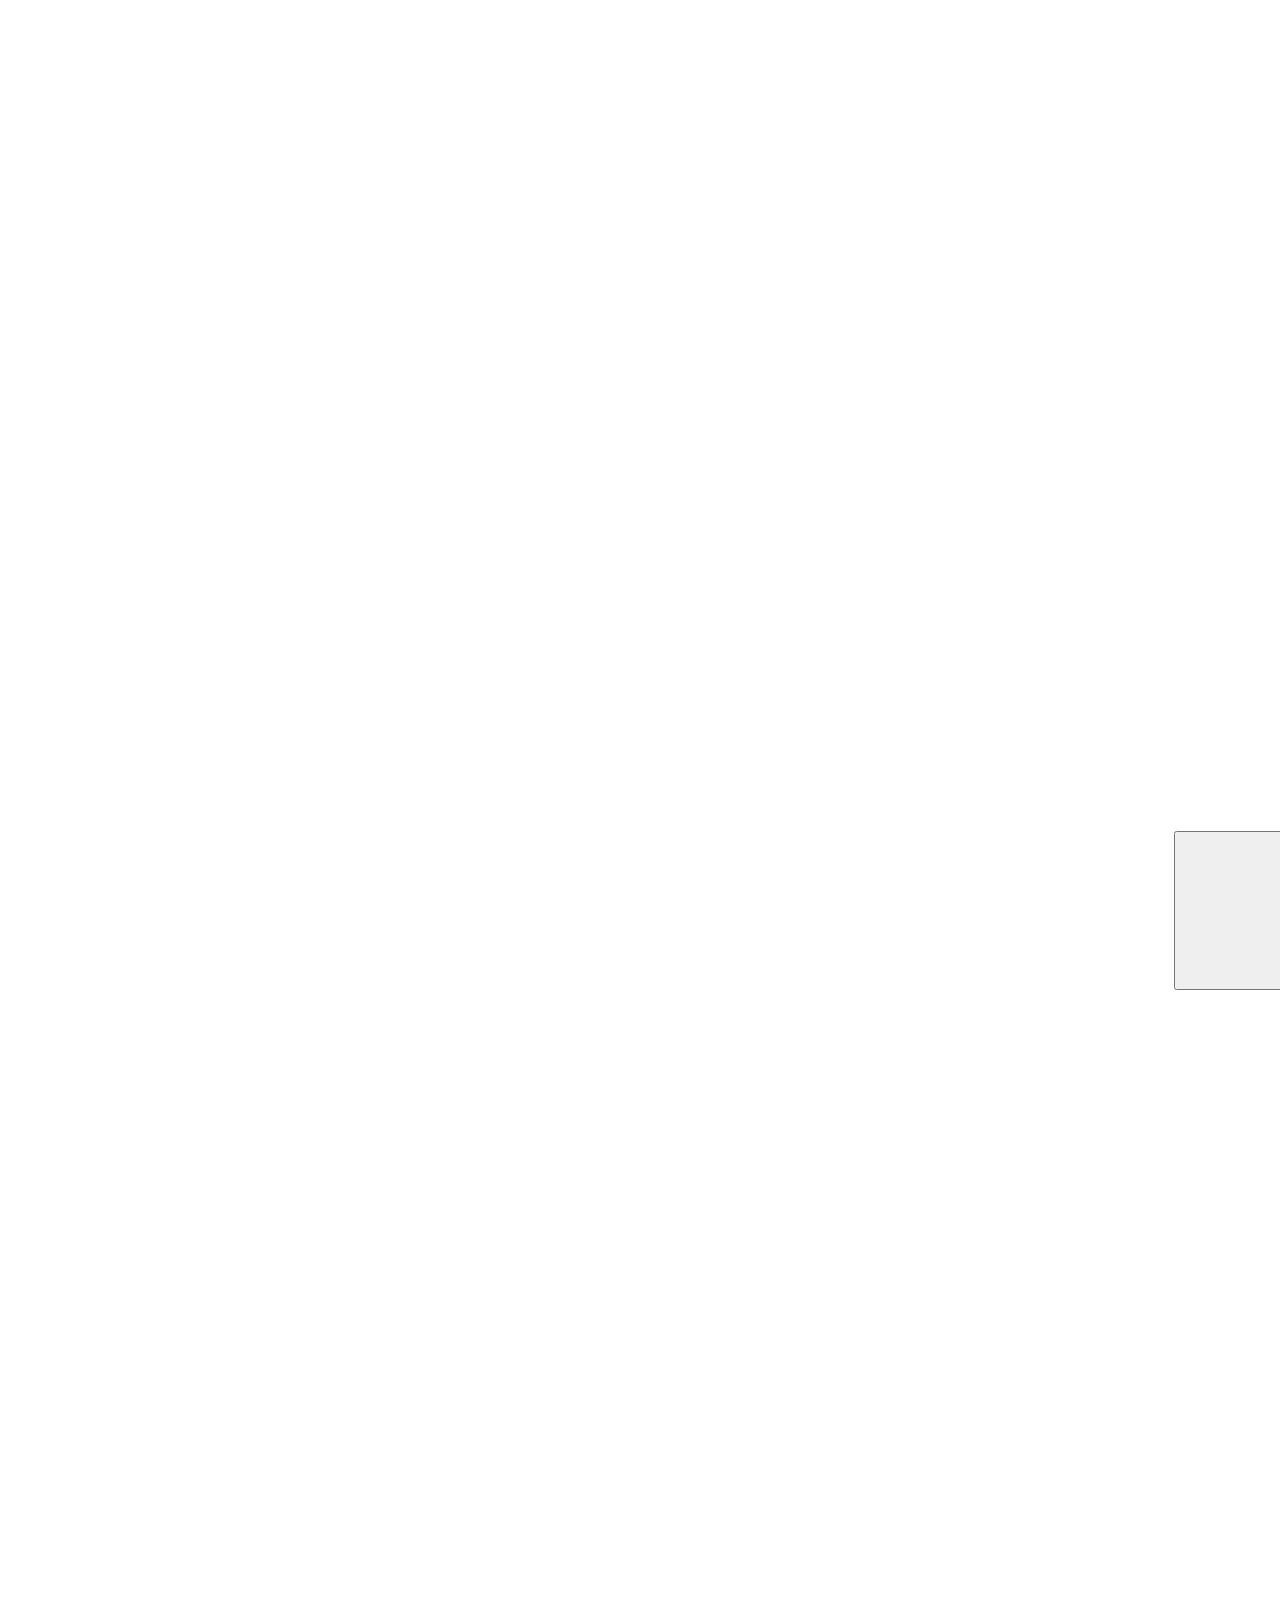
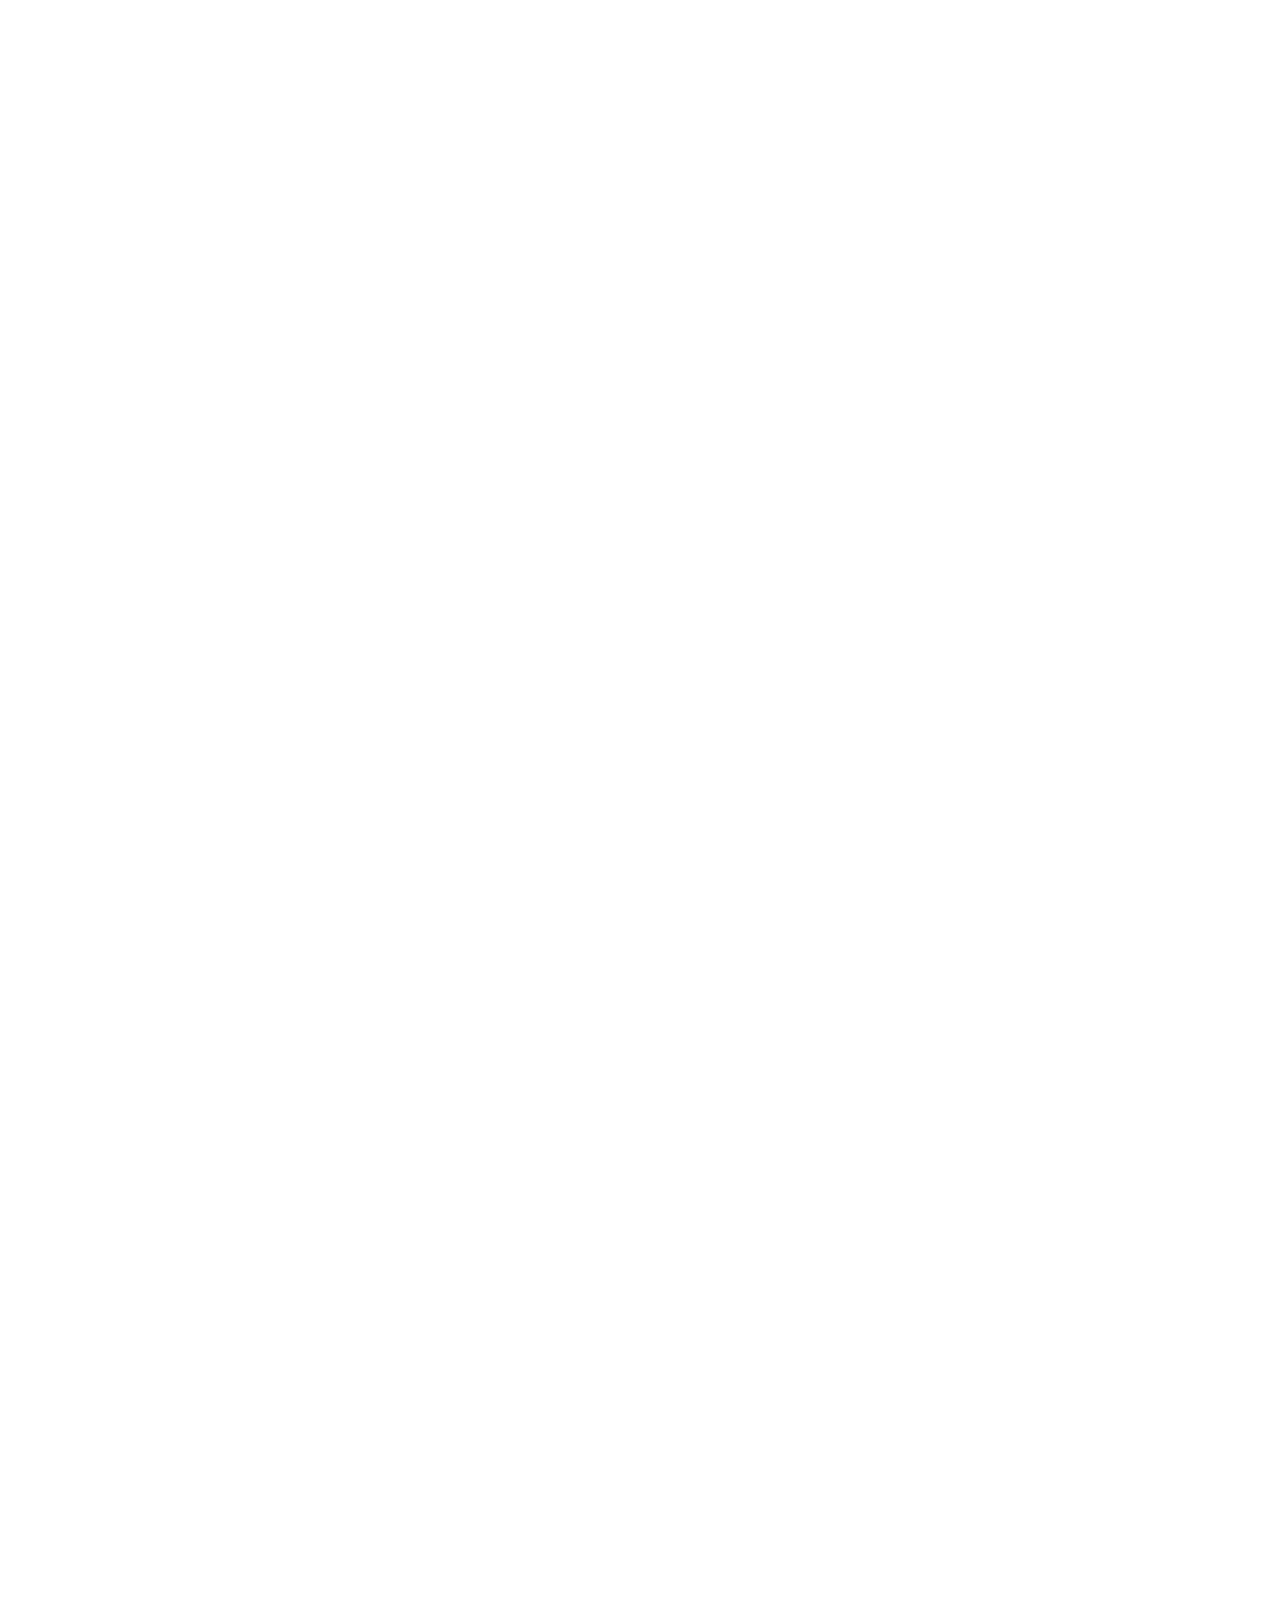
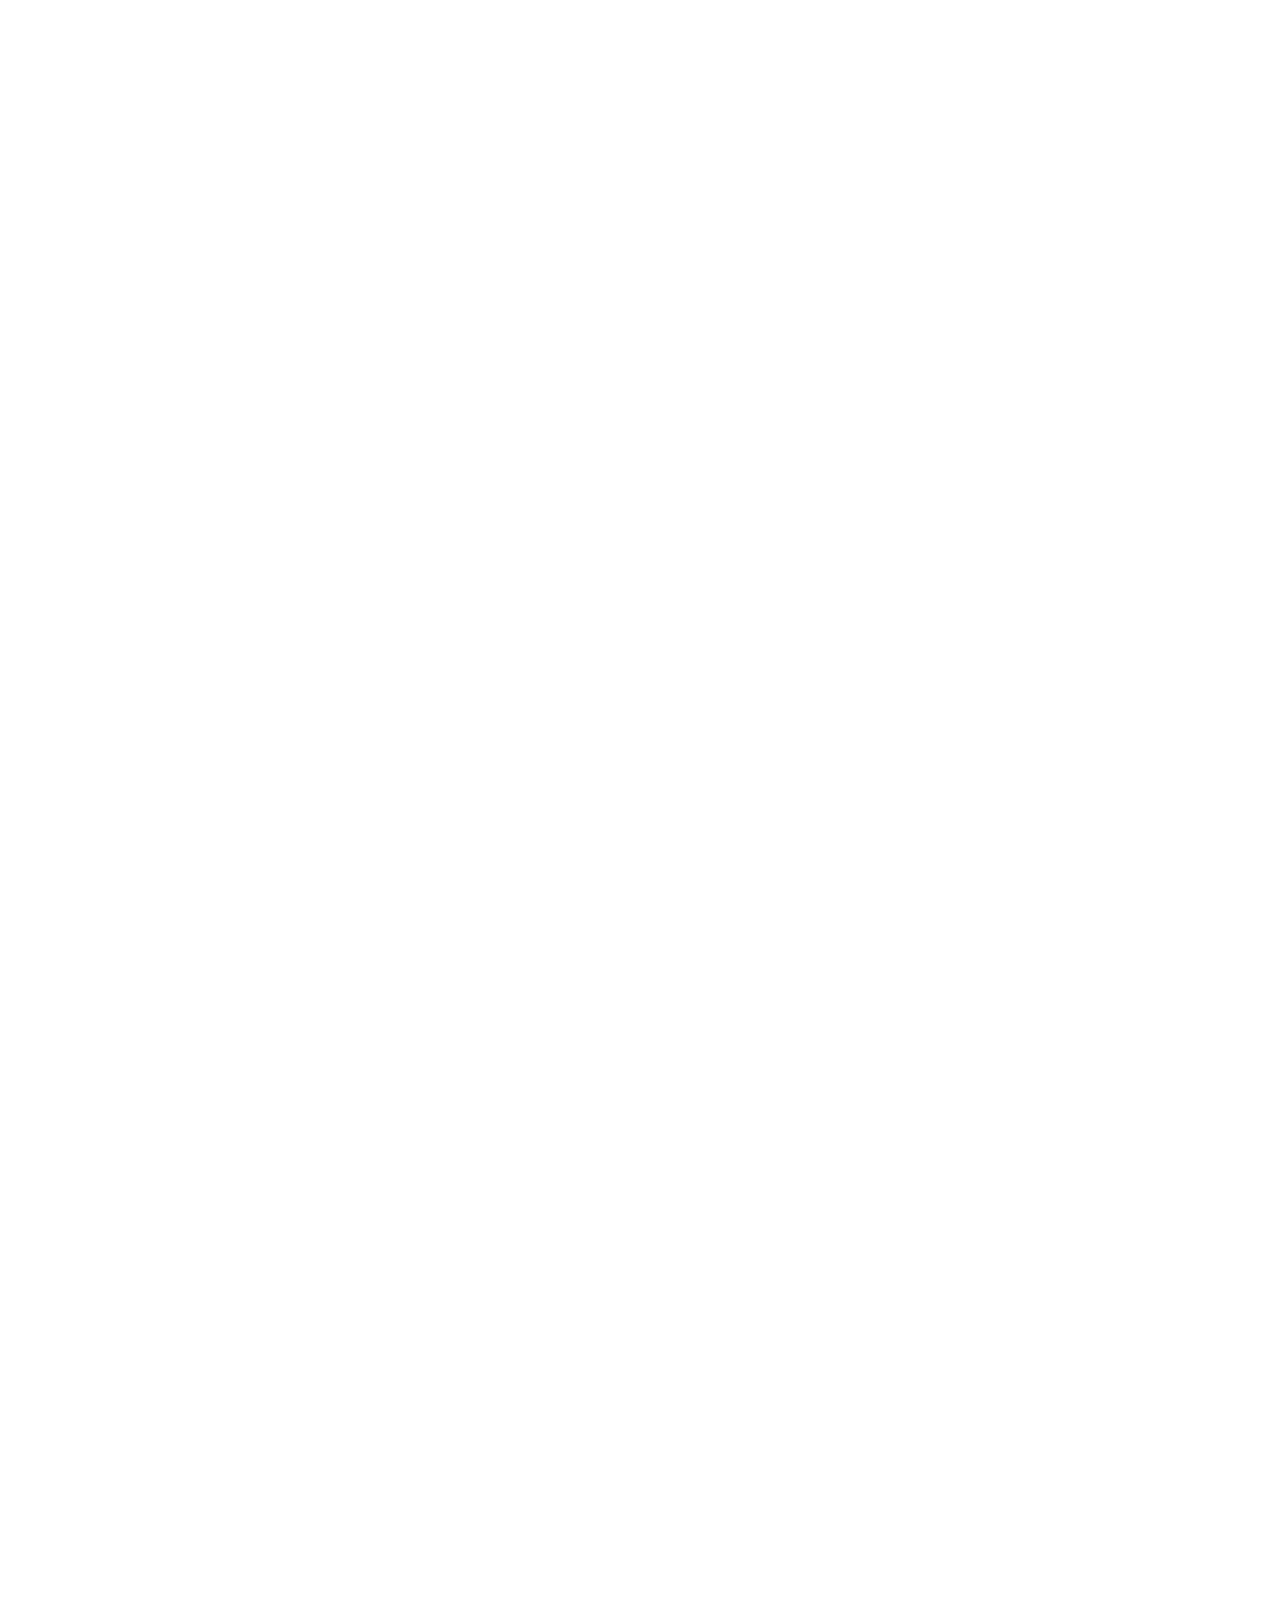
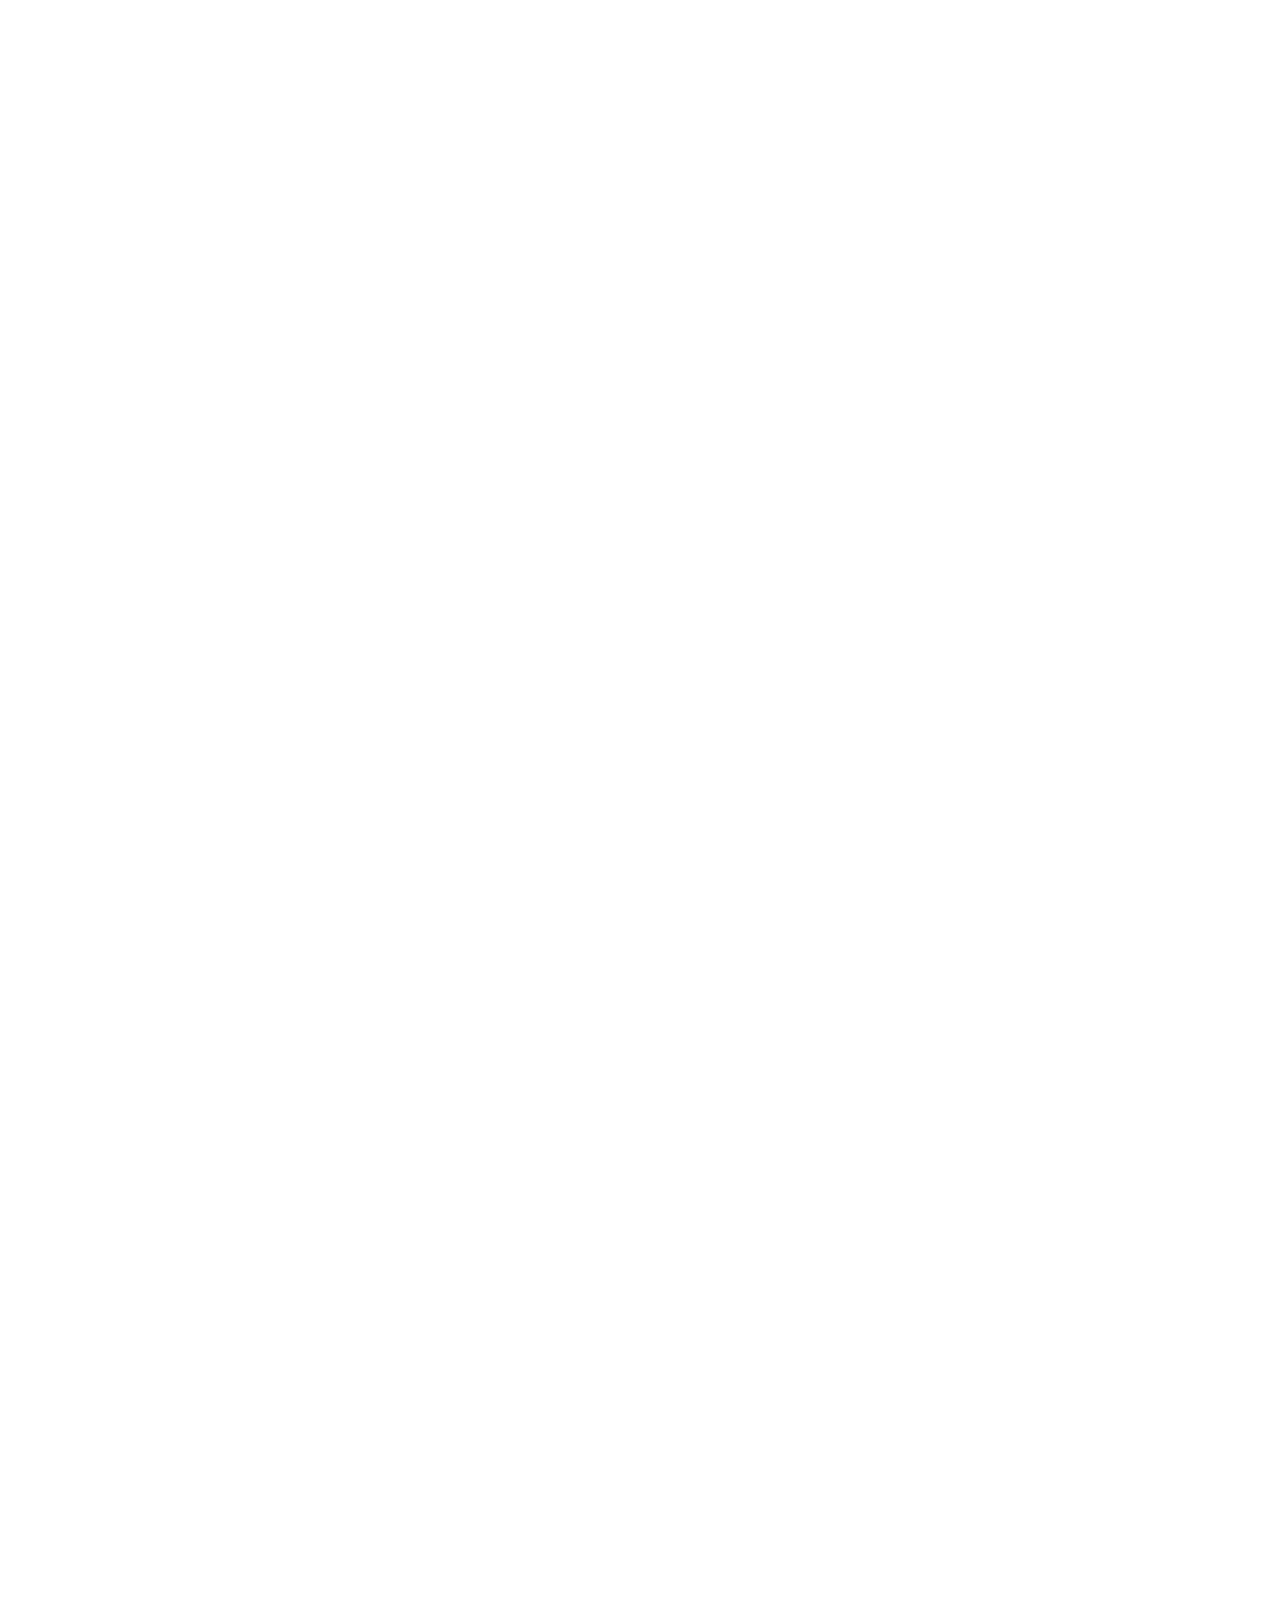
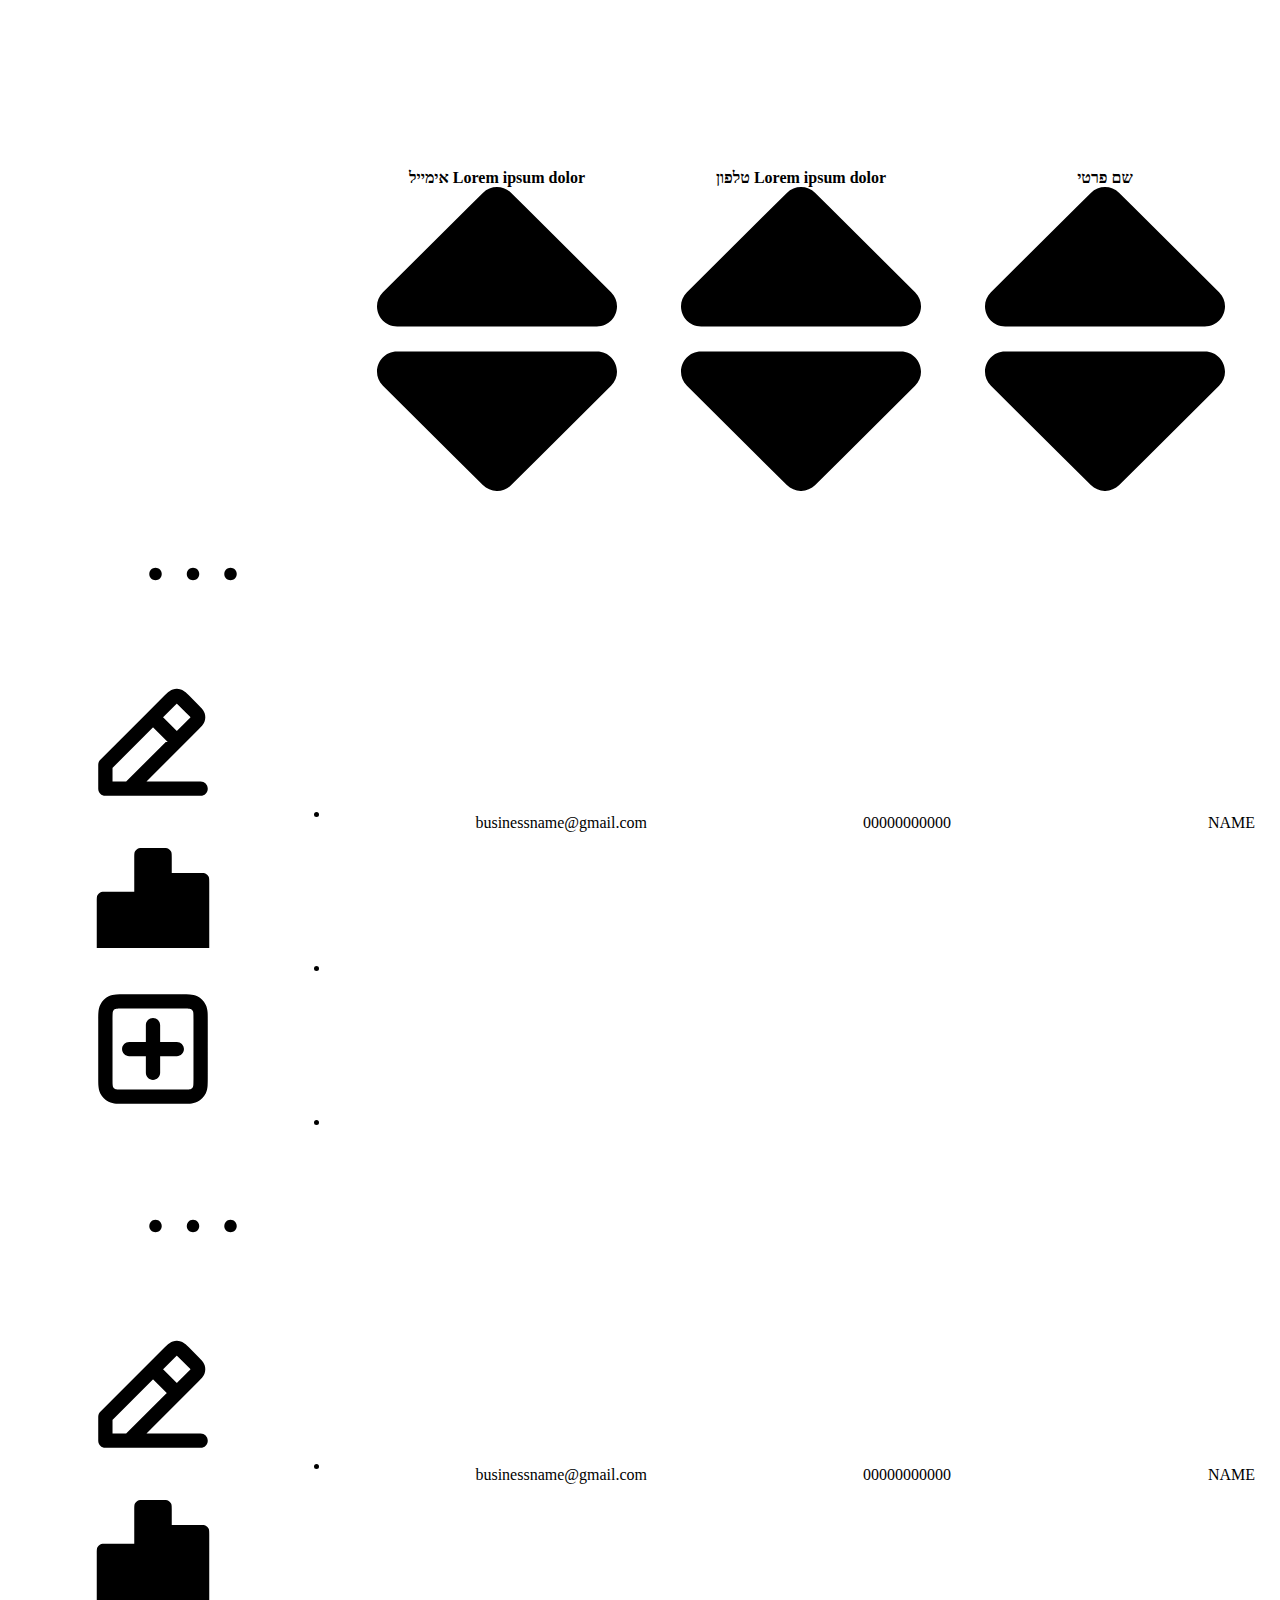
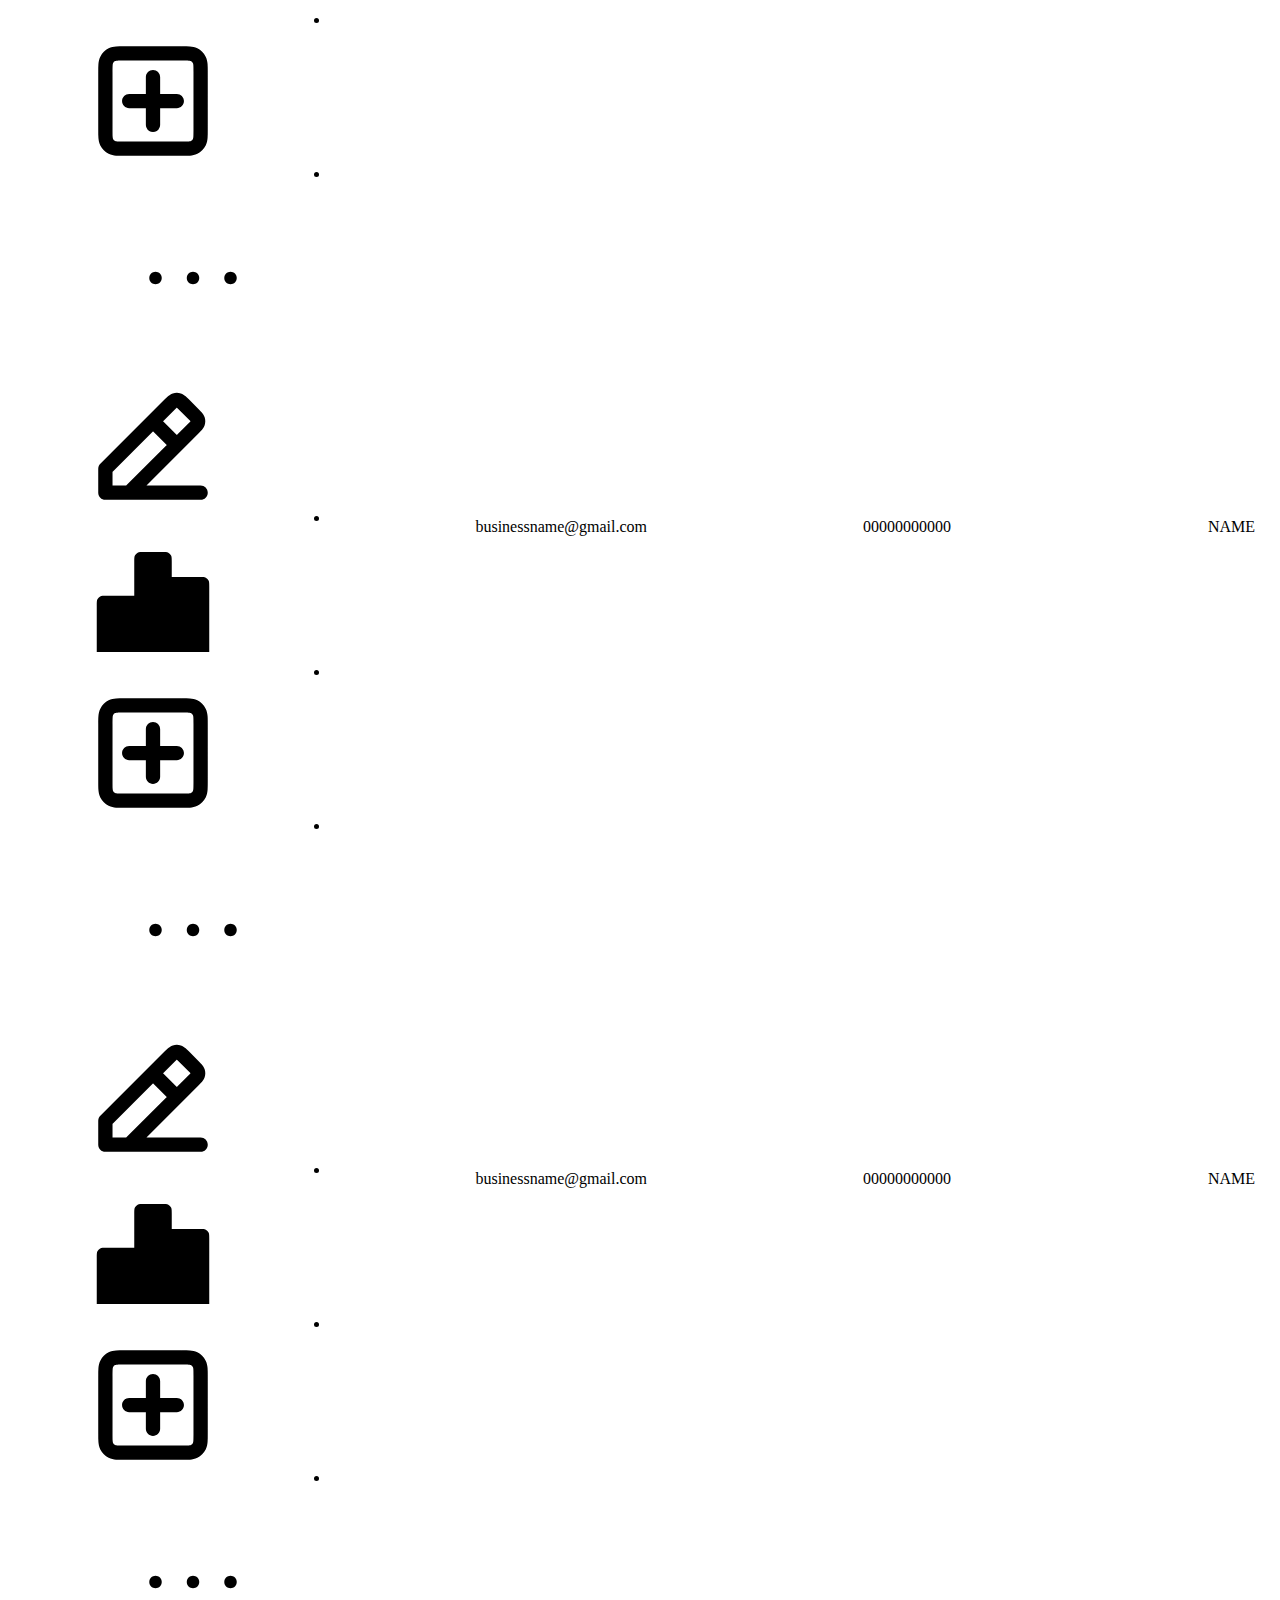
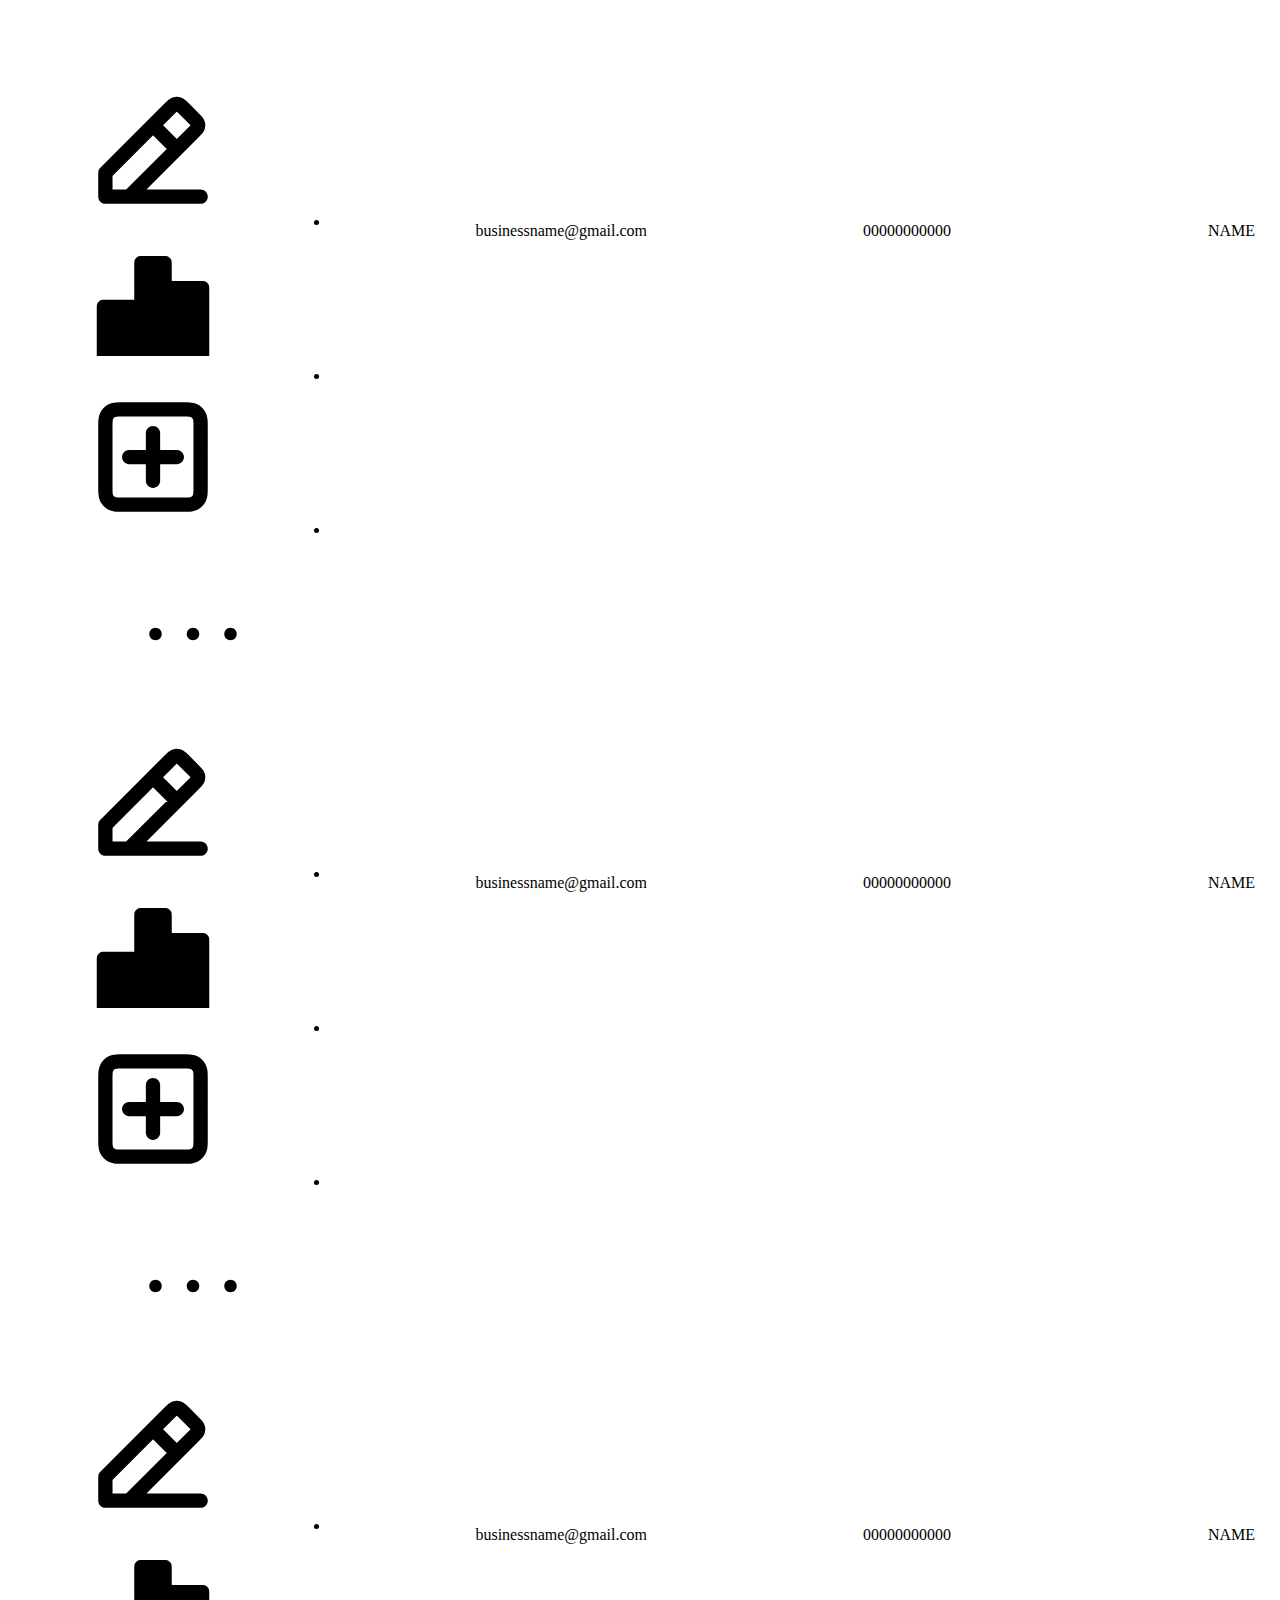
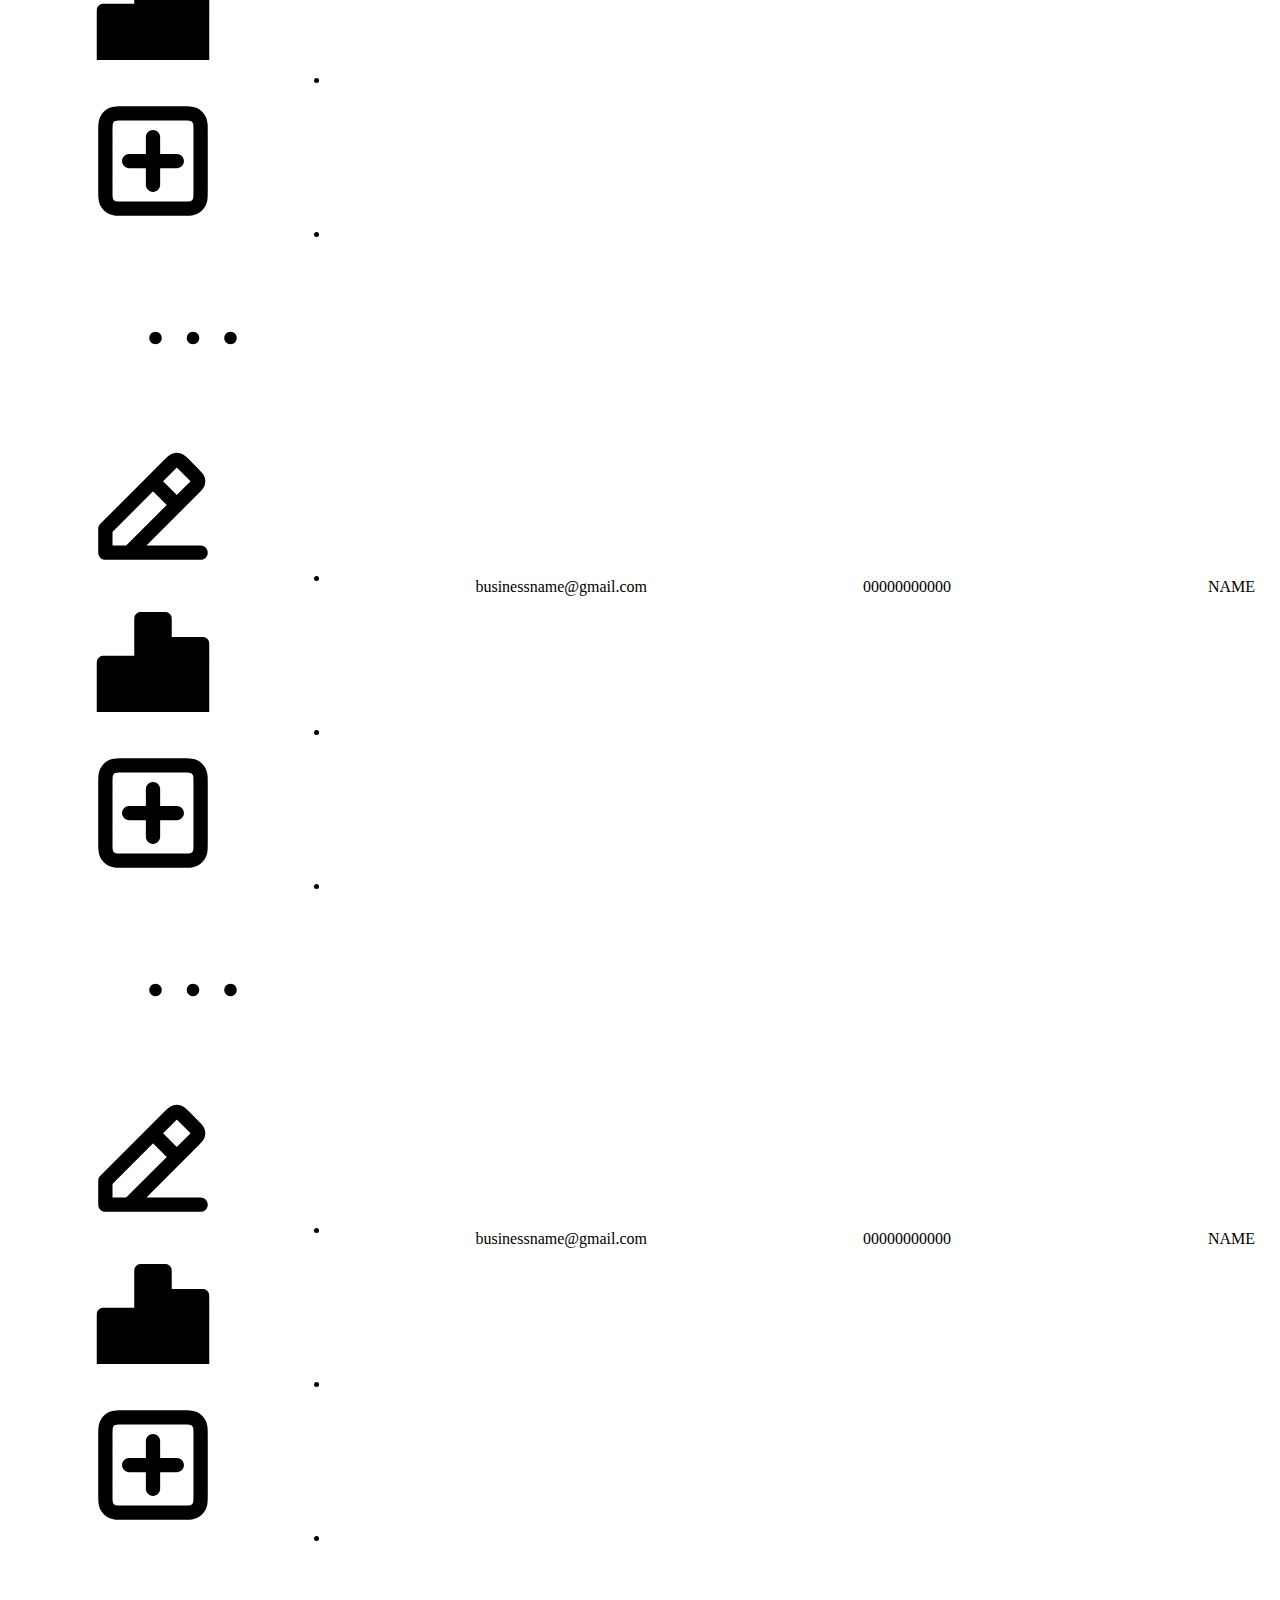
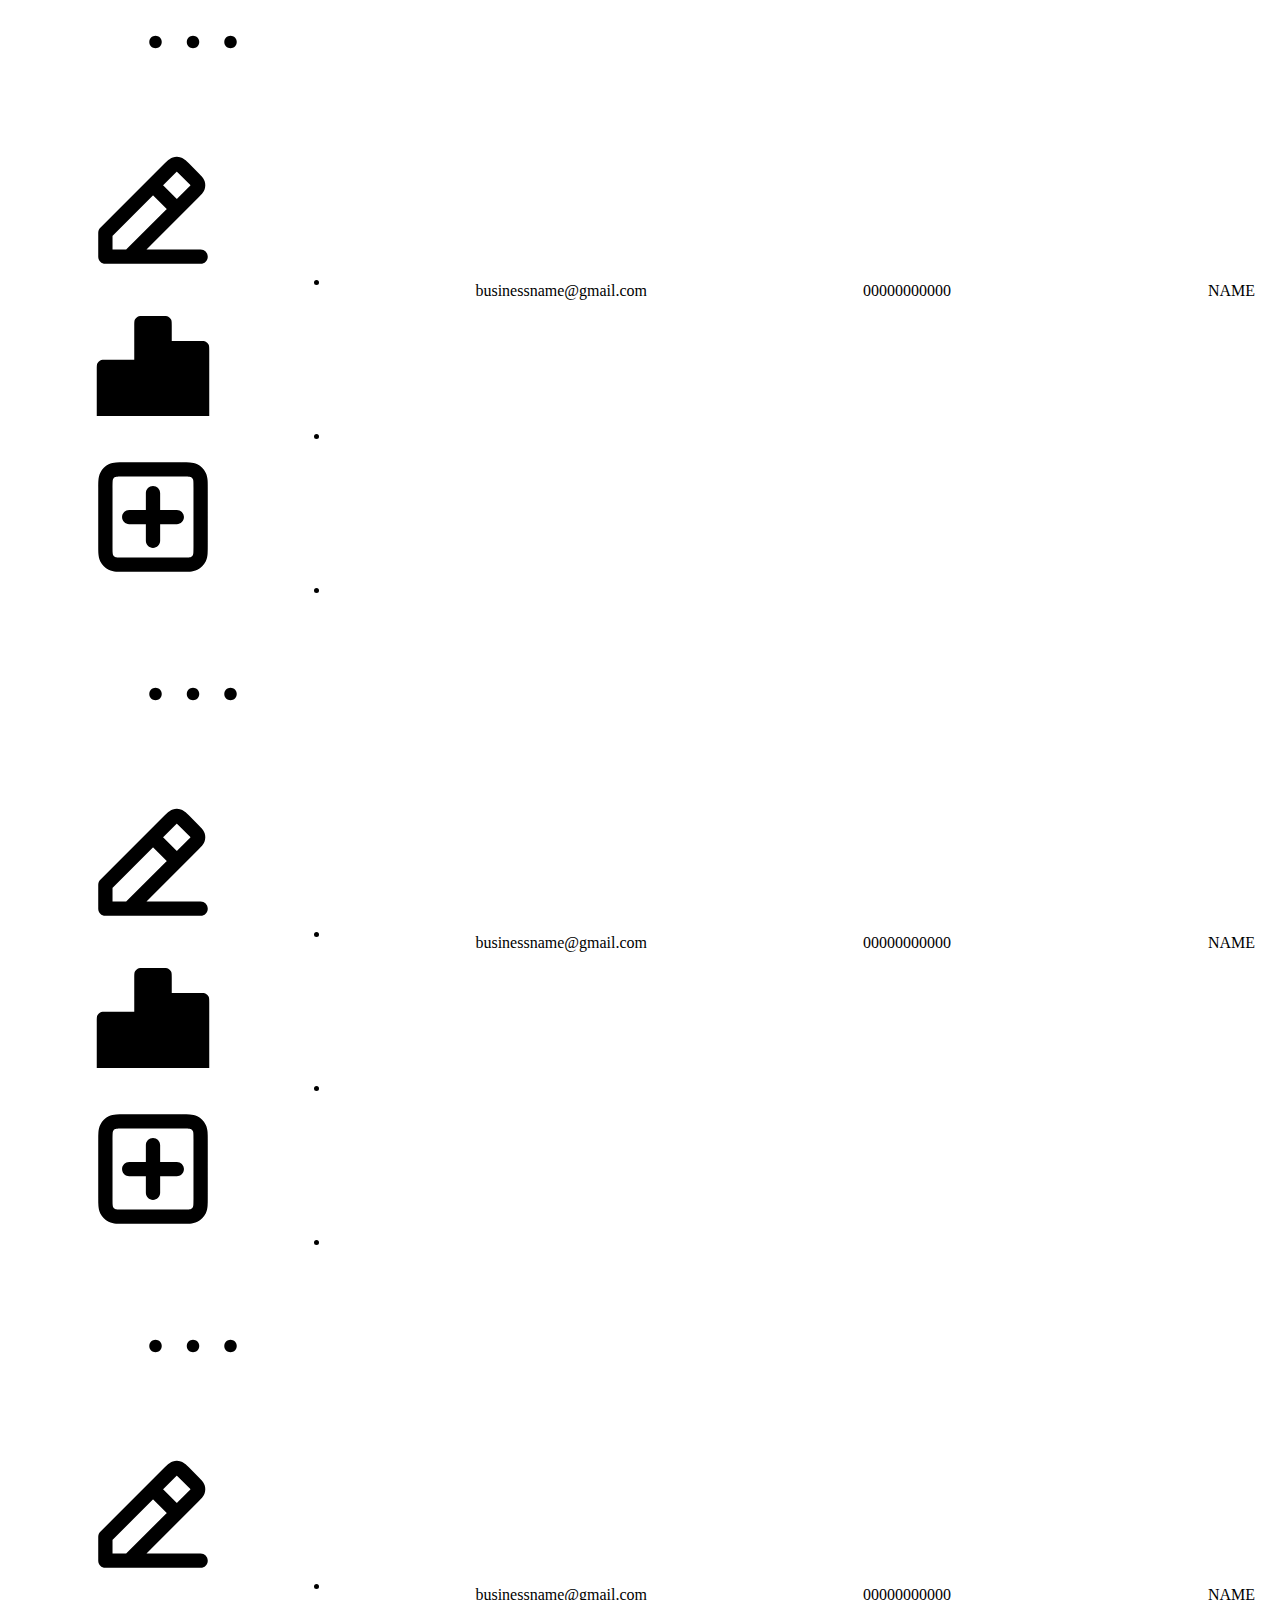
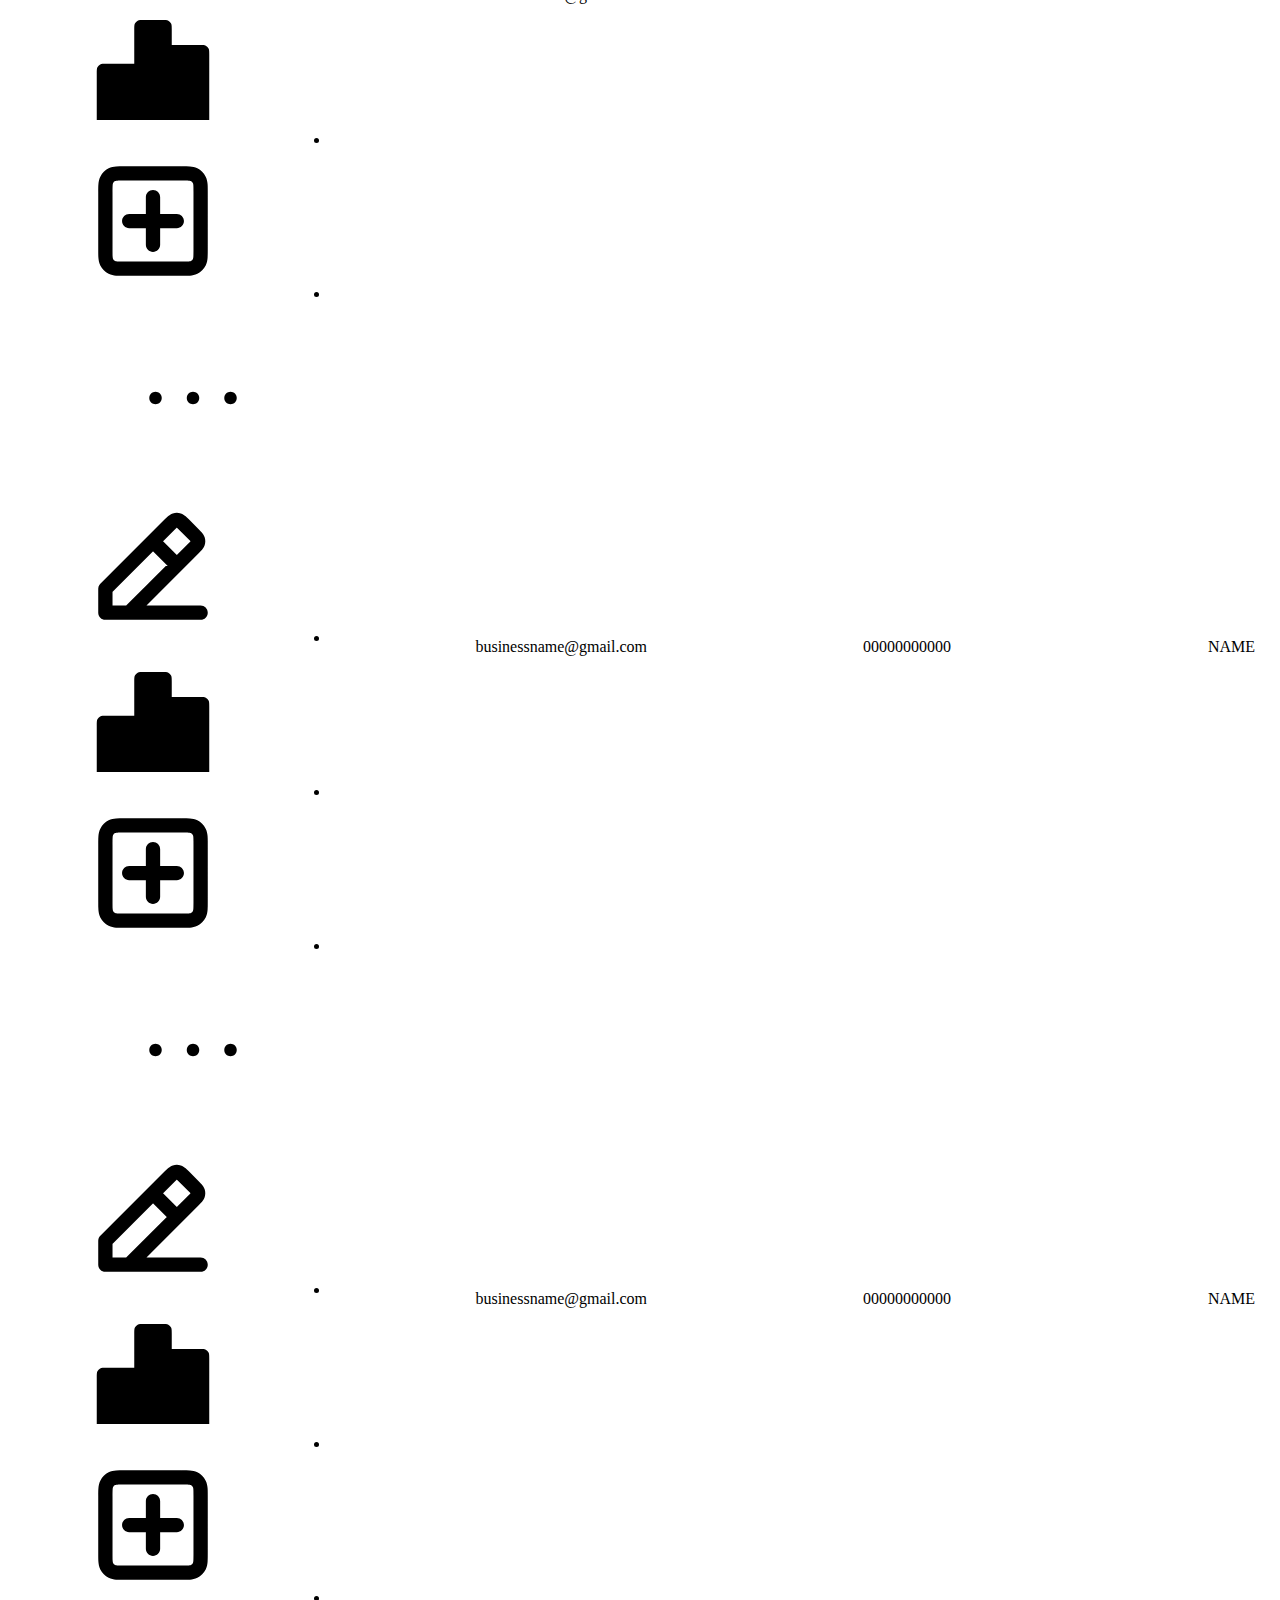
==== commit e4c910ec: "upd all html  files" ====
--- a/client-flow-providers.html
+++ b/client-flow-providers.html
@@ -1,19 +1,20 @@
 <!DOCTYPE html>
 <html lang="ar" dir="rtl">
 
+
 <head>
-
+	
 	<meta charset="utf-8">
 
-	<title>ריבועים בע"מ</title>
+	<title>שם אתר</title>
 	<meta name="description" content="">
 
 	<meta http-equiv="X-UA-Compatible" content="IE=edge">
 	<meta name="viewport" content="width=device-width, initial-scale=1, maximum-scale=1">
 
 	<!-- <meta property="og:image" content="path/to/image.jpg"> -->
-	<link rel="shortcut icon" href="img/favicon/favicon.ico" type="image/x-icon">
-	<link rel="apple-touch-icon" href="img/favicon/favicon.png">
+	<link rel="shortcut icon" href="./assets/img/favicon/favicon.ico" type="image/x-icon">
+	<link rel="apple-touch-icon" href="./assets/img/favicon/favicon.png">
 
 	<!-- Chrome, Firefox OS and Opera -->
 	<meta name="theme-color" content="#F56311">
@@ -22,7 +23,7 @@
 	<!-- iOS Safari -->
 	<meta name="apple-mobile-web-app-status-bar-style" content="#F56311">
 
-	<link rel="stylesheet" href="css/main.min.css">
+	<link rel="stylesheet" href="./assets/css/main.css">
 
 </head>
 
@@ -31,221 +32,299 @@
 	<div class="mainWrapper">
 		<div class="container-fluid">
 			<div class="row g-0">
-				<div class="col-1 w-4">
-					<div class="mainSidebar vh-100">
-						<div class="mainSidebar_body">
-							<div class="mainSidebar_body_start">
-								<div class="mainSidebar_menuButton">
-									<button>
-										<svg class="mainIcon" xmlns:xlink="http://www.w3.org/1999/xlink"><use class="icoStroke" xlink:href="#ico_hamburger"/></svg>
-									</button>
-								</div>
-
-								<ul class="mainSidebar_addMenu">
-									<li class="active">
-										<a href="#"><svg class="mainIcon" xmlns:xlink="http://www.w3.org/1999/xlink"><use class="icoFill" xlink:href="#ico_notebook"/></svg></a>
-									</li>
-									<li>
-										<a href="#"><svg class="mainIcon" xmlns:xlink="http://www.w3.org/1999/xlink"><use class="icoFill" xlink:href="#ico_creditCard"/></svg></a>
-									</li>
-									<li>
-										<a href="#"><svg class="mainIcon" xmlns:xlink="http://www.w3.org/1999/xlink"><use class="icoStroke" xlink:href="#ico_download"/></svg></a>
-									</li>
-								</ul>
-							</div>
-							<div class="mainSidebar_body_end">
-								<ul class="mainSidebar_addMenu">
-									<li>
-										<a href="#"><svg class="mainIcon" xmlns:xlink="http://www.w3.org/1999/xlink"><use class="icoStroke" xlink:href="#ico_settings"/></svg></a>																			
-									</li>
-								</ul>
-							</div>
-						</div>
-					</div>
-				</div>
-				<div class="col-11 w-96">
+				<div class="col-lg-1 w-4">
+    <div class="mainSidebar vh-100">
+        <div class="mainSidebar_body">
+            <div class="mainSidebar_body_start">
+                <div class="mainSidebar_menuButton">
+                    <button>
+                        <svg class="mainIcon" xmlns:xlink="http://www.w3.org/1999/xlink"><use class="icoStroke" xlink:href="#ico_hamburger"/></svg>
+                    </button>
+                </div>
+
+                <ul class="mainSidebar_addMenu">
+                    <li class="active">
+                        <a href="#"><svg class="mainIcon" xmlns:xlink="http://www.w3.org/1999/xlink"><use class="icoFill" xlink:href="#ico_notebook"/></svg></a>
+                    </li>
+                    <li>
+                        <a href="#"><svg class="mainIcon" xmlns:xlink="http://www.w3.org/1999/xlink"><use class="icoFill" xlink:href="#ico_creditCard"/></svg></a>
+                    </li>
+                    <li>
+                        <a href="#"><svg class="mainIcon" xmlns:xlink="http://www.w3.org/1999/xlink"><use class="icoStroke" xlink:href="#ico_download"/></svg></a>
+                    </li>
+                </ul>
+            </div>
+            <div class="mainSidebar_body_end">
+                <ul class="mainSidebar_addMenu">
+                    <li>
+                        <a href="#"><svg class="mainIcon" xmlns:xlink="http://www.w3.org/1999/xlink"><use class="icoStroke" xlink:href="#ico_settings"/></svg></a>																			
+                    </li>
+                </ul>
+            </div>
+        </div>
+    </div>
+</div>
+				<div class="col-lg-11 w-96">
 					<div class="mainContent">
-						<div class="mainContent_topLine d-flex justify-content-between">
-							<div class="topLine_start d-flex align-items-center">
-								<a href="/" class="logo"><img src="./img/content/mainLogo.svg" alt="שם אתר"></a>
-								<form class="searchForm">
-									<label class="inputWrapper searchField">
-										<span class="searchButton"><svg class="mainIcon" xmlns:xlink="http://www.w3.org/1999/xlink"><use class="icoFill" xlink:href="#ico_search"/></svg></span>
-										<input type="search" placeholder="חיפוש גלובלי...">
-									</label>
-								</form>
-								<div class="documentAdd_wrapper">
-									<div class="documentAdd_button documentAdd_button_getMenu">
-										<svg class="mainIcon" xmlns:xlink="http://www.w3.org/1999/xlink"><use class="icoStroke" xlink:href="#ico_plus"/></svg>
-									</div>
-									<!-- listActive - activate menu -->
-									<ul class="documentAdd_list">
-										<li><a href="./document.html">חשבונית מס</a></li>
-										<li><a href="./document.html">קבלה</a></li>
-										<li><a href="./document.html">חשבונית מס / קבלה</a></li>
-										<li><a href="./document.html">חשבונית מס זיכוי</a></li>
-										<li><a href="./document.html">חשבון עסקה</a></li>
-										<li><a href="./document.html">הזמנת עבודה</a></li>
-										<li><a href="./document.html">הצעת מחיר</a></li>
-										<li><a href="./document.html">תעודת משלוח</a></li>
-										<li><a href="./document.html">תעודת החזרה</a></li>
-										<li><a href="./document.html">חשבונית עבור קבלה</a></li>
-									</ul>
-								</div>
-							</div>
-							<div class="topLine_end d-flex">
-								<div class="userSupport d-flex align-items-center">
-									<div class="userSupport_group">
-										<svg class="mainIcon" xmlns:xlink="http://www.w3.org/1999/xlink"><use class="icoFill" xlink:href="#ico_support"/></svg>
-									</div>
-								</div>
-								<div class="userNotifications d-flex align-items-center">
-									<div class="userNotifications_group active">
-										<svg class="mainIcon" xmlns:xlink="http://www.w3.org/1999/xlink"><use class="icoStroke" xlink:href="#ico_messages"/></svg>
-										<div class="userNotifications_listWrapper">
-											<div class="userNotifications_listItem">
-												<div class="userNotifications_listItem_title">New Title</div>
-												<div class="userNotifications_listItem_message">Lorem ipsum dolor sit amet</div>
-												<div class="userNotifications_listItem_date">Today 10:30 PM</div>
-												<div class="userNotifications_listItem_status userNotifications_listItem_status_new"></div>
-											</div>
-											<div class="userNotifications_listItem">
-												<div class="userNotifications_listItem_title">New Title</div>
-												<div class="userNotifications_listItem_message">Lorem ipsum dolor sit amet</div>
-												<div class="userNotifications_listItem_date">Today 10:30 PM</div>
-												<div class="userNotifications_listItem_status userNotifications_listItem_status_success"></div>
-											</div>
-											<div class="userNotifications_listItem">
-												<div class="userNotifications_listItem_title">New Title</div>
-												<div class="userNotifications_listItem_message">Lorem ipsum dolor sit amet</div>
-												<div class="userNotifications_listItem_date">Today 10:30 PM</div>
-												<div class="userNotifications_listItem_status userNotifications_listItem_status_warning"></div>
-											</div>
-											<div class="userNotifications_listItem">
-												<div class="userNotifications_listItem_title">New Title</div>
-												<div class="userNotifications_listItem_message">Lorem ipsum dolor sit amet</div>
-												<div class="userNotifications_listItem_date">Today 10:30 PM</div>
-												<div class="userNotifications_listItem_status userNotifications_listItem_status_alert"></div>
-											</div>
-											<div class="userNotifications_listItem">
-												<div class="userNotifications_listItem_title">New Title</div>
-												<div class="userNotifications_listItem_message">Lorem ipsum dolor sit amet</div>
-												<div class="userNotifications_listItem_date">Today 10:30 PM</div>
-												<div class="userNotifications_listItem_status userNotifications_listItem_status_new"></div>
-											</div>
-											<div class="userNotifications_listItem">
-												<div class="userNotifications_listItem_title">New Title</div>
-												<div class="userNotifications_listItem_message">Lorem ipsum dolor sit amet</div>
-												<div class="userNotifications_listItem_date">Today 10:30 PM</div>
-												<div class="userNotifications_listItem_status userNotifications_listItem_status_success"></div>
-											</div>
-										</div>
-									</div>
-								</div>
-								<div class="userMain d-flex align-items-center">
-									<div class="userMain_avatar">
-										<img src="./img/users/photo1.png" alt="user avatar">
-									</div>
-									<div class="userMain_control d-flex align-items-center">
-										<div class="userMain_name">שם עסק</div>
-										<svg class="mainIcon" xmlns:xlink="http://www.w3.org/1999/xlink"><use class="icoStroke" xlink:href="#ico_exit"/></svg>
-									</div>
-								</div>
-							</div>
-						</div>
+						<div class="mainContent_topLine">
+    <div class="topLine_start">
+        <a href="/" class="logo"><img src="./assets/img/content/mainLogo.svg" alt="שם אתר"></a>
+        <button class="topLine_mobileMenu">
+            <span class="topLine_mobileMenu_toggle topLine_mobileMenu_toggleActive"><svg class="mainIcon" xmlns:xlink="http://www.w3.org/1999/xlink"><use class="icoStroke" xlink:href="#ico_hamburger"></use></svg></span>
+            <span class="topLine_mobileMenu_toggle topLine_mobileMenu_toggleClose"><svg class="mainIcon" xmlns:xlink="http://www.w3.org/1999/xlink"><use class="icoStroke" xlink:href="#ico_modalClose"></use></svg></span>
+        </button>
+        <form class="searchForm">
+            <label class="inputWrapper searchField">
+                <span class="searchButton"><svg class="mainIcon" xmlns:xlink="http://www.w3.org/1999/xlink"><use class="icoFill" xlink:href="#ico_search"/></svg></span>
+                <input type="search" placeholder="חיפוש גלובלי...">
+            </label>
+        </form>
+        <div class="documentAdd_wrapper">
+            <div class="documentAdd_button documentAdd_button_getMenu">
+                <svg class="mainIcon" xmlns:xlink="http://www.w3.org/1999/xlink"><use class="icoStroke" xlink:href="#ico_plus"/></svg>
+            </div>
+            <!-- listActive - activate menu -->
+            <ul class="documentAdd_list">
+                <li><a href="./document.html">חשבונית מס</a></li>
+                <li><a href="./document.html">קבלה</a></li>
+                <li><a href="./document.html">חשבונית מס / קבלה</a></li>
+                <li><a href="./document.html">חשבונית מס זיכוי</a></li>
+                <li><a href="./document.html">חשבון עסקה</a></li>
+                <li><a href="./document.html">הזמנת עבודה</a></li>
+                <li><a href="./document.html">הצעת מחיר</a></li>
+                <li><a href="./document.html">תעודת משלוח</a></li>
+                <li><a href="./document.html">תעודת החזרה</a></li>
+                <li><a href="./document.html">חשבונית עבור קבלה</a></li>
+            </ul>
+        </div>
+    </div>
+    <div class="topLine_end">
+        <div class="userSupport d-flex align-items-center">
+            <div class="userSupport_group">
+                <svg class="mainIcon" xmlns:xlink="http://www.w3.org/1999/xlink"><use class="icoFill" xlink:href="#ico_support"/></svg>
+            </div>
+        </div>
+        <div class="userNotifications d-flex align-items-center">
+            <div class="userNotifications_group active">
+                <svg class="mainIcon" xmlns:xlink="http://www.w3.org/1999/xlink"><use class="icoStroke" xlink:href="#ico_messages"/></svg>
+                <div class="userNotifications_listWrapper">
+                    <div class="userNotifications_listItem">
+                        <div class="userNotifications_listItem_title">New Title</div>
+                        <div class="userNotifications_listItem_message">Lorem ipsum dolor sit amet</div>
+                        <div class="userNotifications_listItem_date">Today 10:30 PM</div>
+                        <div class="userNotifications_listItem_status userNotifications_listItem_status_new"></div>
+                    </div>
+                    <div class="userNotifications_listItem">
+                        <div class="userNotifications_listItem_title">New Title</div>
+                        <div class="userNotifications_listItem_message">Lorem ipsum dolor sit amet</div>
+                        <div class="userNotifications_listItem_date">Today 10:30 PM</div>
+                        <div class="userNotifications_listItem_status userNotifications_listItem_status_success"></div>
+                    </div>
+                    <div class="userNotifications_listItem">
+                        <div class="userNotifications_listItem_title">New Title</div>
+                        <div class="userNotifications_listItem_message">Lorem ipsum dolor sit amet</div>
+                        <div class="userNotifications_listItem_date">Today 10:30 PM</div>
+                        <div class="userNotifications_listItem_status userNotifications_listItem_status_warning"></div>
+                    </div>
+                    <div class="userNotifications_listItem">
+                        <div class="userNotifications_listItem_title">New Title</div>
+                        <div class="userNotifications_listItem_message">Lorem ipsum dolor sit amet</div>
+                        <div class="userNotifications_listItem_date">Today 10:30 PM</div>
+                        <div class="userNotifications_listItem_status userNotifications_listItem_status_alert"></div>
+                    </div>
+                    <div class="userNotifications_listItem">
+                        <div class="userNotifications_listItem_title">New Title</div>
+                        <div class="userNotifications_listItem_message">Lorem ipsum dolor sit amet</div>
+                        <div class="userNotifications_listItem_date">Today 10:30 PM</div>
+                        <div class="userNotifications_listItem_status userNotifications_listItem_status_new"></div>
+                    </div>
+                    <div class="userNotifications_listItem">
+                        <div class="userNotifications_listItem_title">New Title</div>
+                        <div class="userNotifications_listItem_message">Lorem ipsum dolor sit amet</div>
+                        <div class="userNotifications_listItem_date">Today 10:30 PM</div>
+                        <div class="userNotifications_listItem_status userNotifications_listItem_status_success"></div>
+                    </div>
+                </div>
+            </div>
+        </div>
+        <div class="userMain d-flex align-items-center">
+            <div class="userMain_avatar">
+                <img src="./assets/img/users/photo1.png" alt="user avatar">
+            </div>
+            <div class="userMain_control d-flex align-items-center">
+                <div class="userMain_name">שם עסק</div>
+                <svg class="mainIcon" xmlns:xlink="http://www.w3.org/1999/xlink"><use class="icoStroke" xlink:href="#ico_exit"/></svg>
+            </div>
+        </div>
+    </div>
+</div>
 						<div class="row">
-							<div class="col-2 sidebarMin">
-								<div class="mainContent_sidebar">
-									<ul class="mainContent_sidebarMenu">
-										<li>
-											<span>
-												<svg class="mainIcon" xmlns:xlink="http://www.w3.org/1999/xlink"><use class="icoStroke" xlink:href="#ico_chart"/></svg>
-												תמונת מצב
-											</span>
-										</li>
-										<li class="dropDownWrapper">
-											<span>
-												<svg class="mainIcon" xmlns:xlink="http://www.w3.org/1999/xlink"><use class="icoStroke" xlink:href="#ico_fileDocument"/></svg>
-												מסמכים
-											</span>
-											<ul class="dropDownWrapper_list">
-												<li><a href="./document.html">חשבונית מס</a></li>
-												<li><a href="./document.html">קבלה</a></li>
-												<li><a href="./document.html">חשבונית מס / קבלה</a></li>
-												<li><a href="./document.html">חשבונית מס זיכוי</a></li>
-												<li><a href="./document.html">חשבון עסקה</a></li>
-												<li><a href="./document.html">הזמנת עבודה</a></li>
-												<li><a href="./document.html">הצעת מחיר</a></li>
-												<li><a href="./document.html">תעודת החזרה</a></li>
-												<li><a href="./document.html">חשבונית עבור קבלה</a></li>
-											</ul>
-										</li>
-										<li class="dropDownWrapper">
-											<span>
-												<svg class="mainIcon" xmlns:xlink="http://www.w3.org/1999/xlink"><use class="icoStroke" xlink:href="#ico_suitcase"/></svg>
-												קטלוג
-											</span>
-										</li>
-										<li><a href="./client-flow-providers.html"><svg class="mainIcon" xmlns:xlink="http://www.w3.org/1999/xlink"><use class="icoStroke" xlink:href="#ico_userGroup_user"/></svg> לקוחות</a></li>
-										<li class="dropDownWrapper">
-											<span>
-												<svg class="mainIcon" xmlns:xlink="http://www.w3.org/1999/xlink"><use class="icoStroke" xlink:href="#ico_usersGroup"/></svg>											
-												ספקים וסוכנים
-											</span>
-											<ul class="dropDownWrapper_list dropDownWrapper_list_userMenu">
-												<li><a href="./client-flow-providers.html"><svg class="mainIcon" xmlns:xlink="http://www.w3.org/1999/xlink"><use class="icoStroke" xlink:href="#ico_userGroup_download"/></svg> ספקים</a></li>
-												<li><a href="./client-flow-providers.html"><svg class="mainIcon" xmlns:xlink="http://www.w3.org/1999/xlink"><use class="icoStroke" xlink:href="#ico_userGroup_suitcase"/></svg> סוכנים</a></li>
-											</ul>
-										</li>
-										<li>
-											<span>
-												<svg class="mainIcon" xmlns:xlink="http://www.w3.org/1999/xlink"><use class="icoFill" xlink:href="#ico_chartPie"/></svg>
-												דו"חות
-											</span>
-										</li>
-									</ul>
-								</div>
-
-								<div class="mainContent_sidebar mainContent_sidebar_min hidden">
-									<ul class="mainContent_sidebarMenu mainContent_sidebarMenu_min">
-										<li>
-											<span>
-												<svg class="mainIcon" xmlns:xlink="http://www.w3.org/1999/xlink"><use class="icoStroke" xlink:href="#ico_chart"/></svg>
-											</span>
-										</li>
-										<li class="dropDownWrapper">
-											<span>
-												<svg class="mainIcon" xmlns:xlink="http://www.w3.org/1999/xlink"><use class="icoStroke" xlink:href="#ico_fileDocument"/></svg>
-											</span>
-										</li>
-										<li class="dropDownWrapper">
-											<span>
-												<svg class="mainIcon" xmlns:xlink="http://www.w3.org/1999/xlink"><use class="icoStroke" xlink:href="#ico_suitcase"/></svg>
-											</span>
-										</li>
-										<li><a href="./client-flow-providers.html"><svg class="mainIcon" xmlns:xlink="http://www.w3.org/1999/xlink"><use class="icoStroke" xlink:href="#ico_userGroup_user"></use></svg></a></li>
-										<li class="dropDownWrapper">
-											<span>
-												<svg class="mainIcon" xmlns:xlink="http://www.w3.org/1999/xlink"><use class="icoStroke" xlink:href="#ico_usersGroup"/></svg>
-											</span>
-										</li>
-										<li>
-											<span>
-												<svg class="mainIcon" xmlns:xlink="http://www.w3.org/1999/xlink"><use class="icoFill" xlink:href="#ico_chartPie"/></svg>
-											</span>
-										</li>
-									</ul>
-								</div>
-							</div>
+							<div class="col-lg-2 sidebarMin">
+    <div class="mainContent_sidebar">
+        <ul class="mainContent_sidebarMenu">
+            <li>
+                <span>
+                    <svg class="mainIcon" xmlns:xlink="http://www.w3.org/1999/xlink"><use class="icoStroke" xlink:href="#ico_chart"/></svg>
+                    תמונת מצב
+                </span>
+            </li>
+            <li class="dropDownWrapper">
+                <span>
+                    <svg class="mainIcon" xmlns:xlink="http://www.w3.org/1999/xlink"><use class="icoStroke" xlink:href="#ico_fileDocument"/></svg>
+                    מסמכים
+                </span>
+                <ul class="dropDownWrapper_list">
+                    <li><a href="./document.html">חשבונית מס</a></li>
+                    <li><a href="./document.html">קבלה</a></li>
+                    <li><a href="./document.html">חשבונית מס / קבלה</a></li>
+                    <li><a href="./document.html">חשבונית מס זיכוי</a></li>
+                    <li><a href="./document.html">חשבון עסקה</a></li>
+                    <li><a href="./document.html">הזמנת עבודה</a></li>
+                    <li><a href="./document.html">הצעת מחיר</a></li>
+                    <li><a href="./document.html">תעודת החזרה</a></li>
+                    <li><a href="./document.html">חשבונית עבור קבלה</a></li>
+                </ul>
+            </li>
+            <li class="dropDownWrapper">
+                <span>
+                    <svg class="mainIcon" xmlns:xlink="http://www.w3.org/1999/xlink"><use class="icoStroke" xlink:href="#ico_suitcase"/></svg>
+                    קטלוג
+                </span>
+            </li>
+            <li class="menuItem_active"><a href="./client-flow-providers.html"><svg class="mainIcon" xmlns:xlink="http://www.w3.org/1999/xlink"><use class="icoStroke" xlink:href="#ico_userGroup_user"/></svg> לקוחות</a></li>
+            <li class="dropDownWrapper">
+                <span>
+                    <svg class="mainIcon" xmlns:xlink="http://www.w3.org/1999/xlink"><use class="icoStroke" xlink:href="#ico_usersGroup"/></svg>											
+                    ספקים וסוכנים
+                </span>
+                <ul class="dropDownWrapper_list dropDownWrapper_list_userMenu">
+                    <li><a href="./client-flow-providers.html"><svg class="mainIcon" xmlns:xlink="http://www.w3.org/1999/xlink"><use class="icoStroke" xlink:href="#ico_userGroup_download"/></svg> ספקים</a></li>
+                    <li><a href="./client-flow-providers.html"><svg class="mainIcon" xmlns:xlink="http://www.w3.org/1999/xlink"><use class="icoStroke" xlink:href="#ico_userGroup_suitcase"/></svg> סוכנים</a></li>
+                </ul>
+            </li>
+            <li>
+                <span>
+                    <svg class="mainIcon" xmlns:xlink="http://www.w3.org/1999/xlink"><use class="icoFill" xlink:href="#ico_chartPie"/></svg>
+                    דו"חות
+                </span>
+            </li>
+        </ul>
+        <div class="userMenu">
+            <div class="userSupport d-flex align-items-center">
+                <div class="userSupport_group">
+                    <svg class="mainIcon" xmlns:xlink="http://www.w3.org/1999/xlink"><use class="icoFill" xlink:href="#ico_support"></use></svg>
+                </div>
+            </div>
+            <div class="userNotifications d-flex align-items-center">
+                <div class="userNotifications_group active">
+                    <svg class="mainIcon" xmlns:xlink="http://www.w3.org/1999/xlink"><use class="icoStroke" xlink:href="#ico_messages"></use></svg>
+                    <div class="userNotifications_listWrapper">
+                        <div class="userNotifications_listItem">
+                            <div class="userNotifications_listItem_title">New Title</div>
+                            <div class="userNotifications_listItem_message">Lorem ipsum dolor sit amet</div>
+                            <div class="userNotifications_listItem_date">Today 10:30 PM</div>
+                            <div class="userNotifications_listItem_status userNotifications_listItem_status_new"></div>
+                        </div>
+                        <div class="userNotifications_listItem">
+                            <div class="userNotifications_listItem_title">New Title</div>
+                            <div class="userNotifications_listItem_message">Lorem ipsum dolor sit amet</div>
+                            <div class="userNotifications_listItem_date">Today 10:30 PM</div>
+                            <div class="userNotifications_listItem_status userNotifications_listItem_status_success"></div>
+                        </div>
+                        <div class="userNotifications_listItem">
+                            <div class="userNotifications_listItem_title">New Title</div>
+                            <div class="userNotifications_listItem_message">Lorem ipsum dolor sit amet</div>
+                            <div class="userNotifications_listItem_date">Today 10:30 PM</div>
+                            <div class="userNotifications_listItem_status userNotifications_listItem_status_warning"></div>
+                        </div>
+                        <div class="userNotifications_listItem">
+                            <div class="userNotifications_listItem_title">New Title</div>
+                            <div class="userNotifications_listItem_message">Lorem ipsum dolor sit amet</div>
+                            <div class="userNotifications_listItem_date">Today 10:30 PM</div>
+                            <div class="userNotifications_listItem_status userNotifications_listItem_status_alert"></div>
+                        </div>
+                        <div class="userNotifications_listItem">
+                            <div class="userNotifications_listItem_title">New Title</div>
+                            <div class="userNotifications_listItem_message">Lorem ipsum dolor sit amet</div>
+                            <div class="userNotifications_listItem_date">Today 10:30 PM</div>
+                            <div class="userNotifications_listItem_status userNotifications_listItem_status_new"></div>
+                        </div>
+                        <div class="userNotifications_listItem">
+                            <div class="userNotifications_listItem_title">New Title</div>
+                            <div class="userNotifications_listItem_message">Lorem ipsum dolor sit amet</div>
+                            <div class="userNotifications_listItem_date">Today 10:30 PM</div>
+                            <div class="userNotifications_listItem_status userNotifications_listItem_status_success"></div>
+                        </div>
+                    </div>
+                </div>
+            </div>
+            <div class="userMain d-flex align-items-center">
+                <div class="userMain_avatar">
+                    <img src="./assets/img/users/photo1.png" alt="user avatar">
+                </div>
+                <div class="userMain_control d-flex align-items-center">
+                    <div class="userMain_name">שם עסק</div>
+                    <svg class="mainIcon" xmlns:xlink="http://www.w3.org/1999/xlink"><use class="icoStroke" xlink:href="#ico_exit"></use></svg>
+                </div>
+            </div>
+        </div>
+    </div>
+
+    <div class="mainContent_sidebar mainContent_sidebar_min hidden">
+        <ul class="mainContent_sidebarMenu mainContent_sidebarMenu_min">
+            <li>
+                <span>
+                    <svg class="mainIcon" xmlns:xlink="http://www.w3.org/1999/xlink"><use class="icoStroke" xlink:href="#ico_chart"/></svg>
+                </span>
+            </li>
+            <li class="dropDownWrapper">
+                <span>
+                    <svg class="mainIcon" xmlns:xlink="http://www.w3.org/1999/xlink"><use class="icoStroke" xlink:href="#ico_fileDocument"/></svg>
+                </span>
+            </li>
+            <li class="dropDownWrapper">
+                <span>
+                    <svg class="mainIcon" xmlns:xlink="http://www.w3.org/1999/xlink"><use class="icoStroke" xlink:href="#ico_suitcase"/></svg>
+                </span>
+            </li>
+            <li><a href="./client-flow-providers.html"><svg class="mainIcon" xmlns:xlink="http://www.w3.org/1999/xlink"><use class="icoStroke" xlink:href="#ico_userGroup_user"></use></svg></a></li>
+            <li class="dropDownWrapper">
+                <span>
+                    <svg class="mainIcon" xmlns:xlink="http://www.w3.org/1999/xlink"><use class="icoStroke" xlink:href="#ico_usersGroup"/></svg>
+                </span>
+            </li>
+            <li>
+                <span>
+                    <svg class="mainIcon" xmlns:xlink="http://www.w3.org/1999/xlink"><use class="icoFill" xlink:href="#ico_chartPie"/></svg>
+                </span>
+            </li>
+        </ul>
+    </div>
+</div>
 							<div class="col">
 								<div class="mainContent_wrapper">
 									
 									<div class="mainContent_clientPage_topControl d-flex justify-content-between align-items-center">
 										<div class="mainContent_documentsInfo">
 											<span class="documentsInfo_title">לקוחות</span>
-											<span class="documentsInfo_num">(247)</span>
+											<span class="documentsInfo_num">
+												<span>(247)</span>
+												<div class="tableInvoiceList_seeMore tableInvoiceList_seeMoreDocuments">
+													<svg class="mainIcon tableInvoiceList_seeMore_button" xmlns:xlink="http://www.w3.org/1999/xlink"><use class="icoStroke" xlink:href="#ico_seeMore"></use></svg>
+													<div class="toolTip toolTip_documents_mobile">
+														<ul>
+															<li>
+																<a href="#"><svg class="mainIcon" xmlns:xlink="http://www.w3.org/1999/xlink"><use class="icoStroke" xlink:href="#ico_exel2"></use></svg></a>
+															</li>
+															<li>
+																<a href="#"><svg class="mainIcon" xmlns:xlink="http://www.w3.org/1999/xlink"><use class="icoMix" xlink:href="#ico_pdf2"></use></svg></a>
+															</li>
+														</ul>
+													</div>
+												</div>	
+											</span>
 										</div>
-										<ul class="mainContent_interfaceList d-flex align-items-center">
+										<ul class="mainContent_interfaceList mainContent_interfaceList_providers d-flex align-items-center">
 											<li>
 												<a href="#"><svg class="mainIcon" xmlns:xlink="http://www.w3.org/1999/xlink"><use class="icoStroke" xlink:href="#ico_exel2"></use></svg></a>
 											</li>
@@ -254,7 +333,7 @@
 											</li>
 											<li>
 												<a href="./client-page.html" class="documentAdd_button documentAdd_button_main documentAdd_button_link">
-													<img src="./img/icons/plus.svg" alt="plus img">
+													<img src="./assets/img/icons/plus.svg" alt="plus img">
 													לקוח חדש
 												</a>
 											</li>
@@ -282,7 +361,7 @@
 													<div class="documentListWrapper_navigation d-flex flex-row-reverse align-items-center justify-content-between">
 														
 														<div class="navigationPag d-flex align-items-center">
-															<div class="navigationPag_listCount"><span class="activeCount">1-50</span> of <span class="totalCount">2 567</span></div>
+															<div class="navigationPag_listCount"><span class="totalCount">2567</span> <span class="navigationPag_divider">מתוך</span> <span class="activeCount">1-50</span></div>
 															<div class="navigationPag_controls d-flex">
 																<span class="navigationPag_next"></span>
 																<span class="navigationPag_prev"></span>
@@ -291,7 +370,7 @@
 													</div>
 													<div class="tableFlask_invoice">
 														<div class="mainContent_tableWrapper">
-															<table class="tableInvoiceList">
+															<table class="tableInvoiceList tableInvoiceList_providers">
 																<thead>
 																	<tr>
 																		<th>
@@ -377,473 +456,665 @@
 																</thead>
 																<tbody>
 																	<tr>
-																		<td>0000000</td>
-																		<td><a href="./client-page-more.html">Business name</a></td>
-																		<td>NAME</td>
-																		<td>00000000000</td>
-																		<td>businessname@gmail.com</td>
-																		<td>
-																			<div class="tableInvoiceList_providersMenu d-flex flex-row-reverse">
-																				<ul>
-																					<li>
-																						<svg class="mainIcon" xmlns:xlink="http://www.w3.org/1999/xlink"><use class="icoFill" xlink:href="#ico_pencil"></use></svg>
-																					</li>
-																					<li>
-																						<svg class="mainIcon" xmlns:xlink="http://www.w3.org/1999/xlink"><use class="icoStroke" xlink:href="#ico_chart"></use></svg>
-																					</li>
-																					<li>
-																						<div class="documentAdd_wrapper">
-																							<div class="documentAdd_button documentAdd_button_getMenu">
-																								<svg class="mainIcon" xmlns:xlink="http://www.w3.org/1999/xlink"><use class="icoFill" xlink:href="#ico_addPlus"></use></svg>
-																							</div>
-																							<ul class="documentAdd_list" style="display: none;">
-																								<li><a href="/">חשבונית מס</a></li>
-																								<li><a href="/">קבלה</a></li>
-																								<li><a href="/">חשבונית מס / קבלה</a></li>
-																								<li><a href="/">חשבונית מס זיכוי</a></li>
-																								<li><a href="/">חשבון עסקה</a></li>
-																								<li><a href="/">הזמנת עבודה</a></li>
-																								<li><a href="/">הצעת מחיר</a></li>
-																								<li><a href="/">תעודת משלוח</a></li>
-																								<li><a href="/">תעודת החזרה</a></li>
-																								<li><a href="/">חשבונית עבור קבלה</a></li>
-																							</ul>
-																						</div>
-																					</li>
-																				</ul>
-																			</div>
-																		</td>
-																	</tr>
-	
+    <td data-label="מספר לקוח:">0000000</td>
+    <td class="tableInvoiceList_titleName" data-label="שם חברה/שם משפחה:"><a href="./client-page-more.html">Business name</a></td>
+    <td data-label="שם פרטי:">NAME</td>
+    <td data-label="טלפון:">00000000000</td>
+    <td data-label="אימייל:">businessname@gmail.com</td>
+    <td>
+        <div class="tableInvoiceList_mobileMenu">
+            <div class="tableInvoiceList_showMenu">
+                <svg class="mainIcon" xmlns:xlink="http://www.w3.org/1999/xlink"><use class="icoStroke" xlink:href="#ico_seeMore"></use></svg>
+            </div>
+            <div class="tableInvoiceList_providersMenu d-flex flex-row-reverse">
+                <ul>
+                    <li>
+                        <svg class="mainIcon" xmlns:xlink="http://www.w3.org/1999/xlink"><use class="icoFill" xlink:href="#ico_pencil"></use></svg>
+                    </li>
+                    <li>
+                        <svg class="mainIcon" xmlns:xlink="http://www.w3.org/1999/xlink"><use class="icoStroke" xlink:href="#ico_chart"></use></svg>
+                    </li>
+                    <li>
+                        <div class="documentAdd_wrapper">
+                            <div class="documentAdd_button documentAdd_button_getMenu">
+                                <svg class="mainIcon" xmlns:xlink="http://www.w3.org/1999/xlink"><use class="icoFill" xlink:href="#ico_addPlus"></use></svg>
+                            </div>
+                            <ul class="documentAdd_list" style="display: none;">
+                                <li><a href="/">חשבונית מס</a></li>
+                                <li><a href="/">קבלה</a></li>
+                                <li><a href="/">חשבונית מס / קבלה</a></li>
+                                <li><a href="/">חשבונית מס זיכוי</a></li>
+                                <li><a href="/">חשבון עסקה</a></li>
+                                <li><a href="/">הזמנת עבודה</a></li>
+                                <li><a href="/">הצעת מחיר</a></li>
+                                <li><a href="/">תעודת משלוח</a></li>
+                                <li><a href="/">תעודת החזרה</a></li>
+                                <li><a href="/">חשבונית עבור קבלה</a></li>
+                            </ul>
+                        </div>
+                    </li>
+                </ul>
+            </div>
+        </div>
+        
+    </td>
+</tr>
 																	<tr>
-																		<td>0000000</td>
-																		<td><a href="./client-page-more.html">Business name</a></td>
-																		<td>NAME</td>
-																		<td>00000000000</td>
-																		<td>businessname@gmail.com</td>
-																		<td>
-																			<div class="tableInvoiceList_providersMenu d-flex flex-row-reverse">
-																				<ul>
-																					<li>
-																						<svg class="mainIcon" xmlns:xlink="http://www.w3.org/1999/xlink"><use class="icoFill" xlink:href="#ico_pencil"></use></svg>
-																					</li>
-																					<li>
-																						<svg class="mainIcon" xmlns:xlink="http://www.w3.org/1999/xlink"><use class="icoStroke" xlink:href="#ico_chart"></use></svg>
-																					</li>
-																					<li>
-																						<div class="documentAdd_wrapper">
-																							<div class="documentAdd_button documentAdd_button_getMenu">
-																								<svg class="mainIcon" xmlns:xlink="http://www.w3.org/1999/xlink"><use class="icoFill" xlink:href="#ico_addPlus"></use></svg>
-																							</div>
-																							<ul class="documentAdd_list" style="display: none;">
-																								<li><a href="/">חשבונית מס</a></li>
-																								<li><a href="/">קבלה</a></li>
-																								<li><a href="/">חשבונית מס / קבלה</a></li>
-																								<li><a href="/">חשבונית מס זיכוי</a></li>
-																								<li><a href="/">חשבון עסקה</a></li>
-																								<li><a href="/">הזמנת עבודה</a></li>
-																								<li><a href="/">הצעת מחיר</a></li>
-																								<li><a href="/">תעודת משלוח</a></li>
-																								<li><a href="/">תעודת החזרה</a></li>
-																								<li><a href="/">חשבונית עבור קבלה</a></li>
-																							</ul>
-																						</div>
-																					</li>
-																				</ul>
-																			</div>
-																		</td>
-																	</tr>
-	
+    <td data-label="מספר לקוח:">0000000</td>
+    <td class="tableInvoiceList_titleName" data-label="שם חברה/שם משפחה:"><a href="./client-page-more.html">Business name</a></td>
+    <td data-label="שם פרטי:">NAME</td>
+    <td data-label="טלפון:">00000000000</td>
+    <td data-label="אימייל:">businessname@gmail.com</td>
+    <td>
+        <div class="tableInvoiceList_mobileMenu">
+            <div class="tableInvoiceList_showMenu">
+                <svg class="mainIcon" xmlns:xlink="http://www.w3.org/1999/xlink"><use class="icoStroke" xlink:href="#ico_seeMore"></use></svg>
+            </div>
+            <div class="tableInvoiceList_providersMenu d-flex flex-row-reverse">
+                <ul>
+                    <li>
+                        <svg class="mainIcon" xmlns:xlink="http://www.w3.org/1999/xlink"><use class="icoFill" xlink:href="#ico_pencil"></use></svg>
+                    </li>
+                    <li>
+                        <svg class="mainIcon" xmlns:xlink="http://www.w3.org/1999/xlink"><use class="icoStroke" xlink:href="#ico_chart"></use></svg>
+                    </li>
+                    <li>
+                        <div class="documentAdd_wrapper">
+                            <div class="documentAdd_button documentAdd_button_getMenu">
+                                <svg class="mainIcon" xmlns:xlink="http://www.w3.org/1999/xlink"><use class="icoFill" xlink:href="#ico_addPlus"></use></svg>
+                            </div>
+                            <ul class="documentAdd_list" style="display: none;">
+                                <li><a href="/">חשבונית מס</a></li>
+                                <li><a href="/">קבלה</a></li>
+                                <li><a href="/">חשבונית מס / קבלה</a></li>
+                                <li><a href="/">חשבונית מס זיכוי</a></li>
+                                <li><a href="/">חשבון עסקה</a></li>
+                                <li><a href="/">הזמנת עבודה</a></li>
+                                <li><a href="/">הצעת מחיר</a></li>
+                                <li><a href="/">תעודת משלוח</a></li>
+                                <li><a href="/">תעודת החזרה</a></li>
+                                <li><a href="/">חשבונית עבור קבלה</a></li>
+                            </ul>
+                        </div>
+                    </li>
+                </ul>
+            </div>
+        </div>
+        
+    </td>
+</tr>
 																	<tr>
-																		<td>0000000</td>
-																		<td><a href="./client-page-more.html">Business name</a></td>
-																		<td>NAME</td>
-																		<td>00000000000</td>
-																		<td>businessname@gmail.com</td>
-																		<td>
-																			<div class="tableInvoiceList_providersMenu d-flex flex-row-reverse">
-																				<ul>
-																					<li>
-																						<svg class="mainIcon" xmlns:xlink="http://www.w3.org/1999/xlink"><use class="icoFill" xlink:href="#ico_pencil"></use></svg>
-																					</li>
-																					<li>
-																						<svg class="mainIcon" xmlns:xlink="http://www.w3.org/1999/xlink"><use class="icoStroke" xlink:href="#ico_chart"></use></svg>
-																					</li>
-																					<li>
-																						<div class="documentAdd_wrapper">
-																							<div class="documentAdd_button documentAdd_button_getMenu">
-																								<svg class="mainIcon" xmlns:xlink="http://www.w3.org/1999/xlink"><use class="icoFill" xlink:href="#ico_addPlus"></use></svg>
-																							</div>
-																							<ul class="documentAdd_list" style="display: none;">
-																								<li><a href="/">חשבונית מס</a></li>
-																								<li><a href="/">קבלה</a></li>
-																								<li><a href="/">חשבונית מס / קבלה</a></li>
-																								<li><a href="/">חשבונית מס זיכוי</a></li>
-																								<li><a href="/">חשבון עסקה</a></li>
-																								<li><a href="/">הזמנת עבודה</a></li>
-																								<li><a href="/">הצעת מחיר</a></li>
-																								<li><a href="/">תעודת משלוח</a></li>
-																								<li><a href="/">תעודת החזרה</a></li>
-																								<li><a href="/">חשבונית עבור קבלה</a></li>
-																							</ul>
-																						</div>
-																					</li>
-																				</ul>
-																			</div>
-																		</td>
-																	</tr>
-	
+    <td data-label="מספר לקוח:">0000000</td>
+    <td class="tableInvoiceList_titleName" data-label="שם חברה/שם משפחה:"><a href="./client-page-more.html">Business name</a></td>
+    <td data-label="שם פרטי:">NAME</td>
+    <td data-label="טלפון:">00000000000</td>
+    <td data-label="אימייל:">businessname@gmail.com</td>
+    <td>
+        <div class="tableInvoiceList_mobileMenu">
+            <div class="tableInvoiceList_showMenu">
+                <svg class="mainIcon" xmlns:xlink="http://www.w3.org/1999/xlink"><use class="icoStroke" xlink:href="#ico_seeMore"></use></svg>
+            </div>
+            <div class="tableInvoiceList_providersMenu d-flex flex-row-reverse">
+                <ul>
+                    <li>
+                        <svg class="mainIcon" xmlns:xlink="http://www.w3.org/1999/xlink"><use class="icoFill" xlink:href="#ico_pencil"></use></svg>
+                    </li>
+                    <li>
+                        <svg class="mainIcon" xmlns:xlink="http://www.w3.org/1999/xlink"><use class="icoStroke" xlink:href="#ico_chart"></use></svg>
+                    </li>
+                    <li>
+                        <div class="documentAdd_wrapper">
+                            <div class="documentAdd_button documentAdd_button_getMenu">
+                                <svg class="mainIcon" xmlns:xlink="http://www.w3.org/1999/xlink"><use class="icoFill" xlink:href="#ico_addPlus"></use></svg>
+                            </div>
+                            <ul class="documentAdd_list" style="display: none;">
+                                <li><a href="/">חשבונית מס</a></li>
+                                <li><a href="/">קבלה</a></li>
+                                <li><a href="/">חשבונית מס / קבלה</a></li>
+                                <li><a href="/">חשבונית מס זיכוי</a></li>
+                                <li><a href="/">חשבון עסקה</a></li>
+                                <li><a href="/">הזמנת עבודה</a></li>
+                                <li><a href="/">הצעת מחיר</a></li>
+                                <li><a href="/">תעודת משלוח</a></li>
+                                <li><a href="/">תעודת החזרה</a></li>
+                                <li><a href="/">חשבונית עבור קבלה</a></li>
+                            </ul>
+                        </div>
+                    </li>
+                </ul>
+            </div>
+        </div>
+        
+    </td>
+</tr>
 																	<tr>
-																		<td>0000000</td>
-																		<td><a href="./client-page-more.html">Business name</a></td>
-																		<td>NAME</td>
-																		<td>00000000000</td>
-																		<td>businessname@gmail.com</td>
-																		<td>
-																			<div class="tableInvoiceList_providersMenu d-flex flex-row-reverse">
-																				<ul>
-																					<li>
-																						<svg class="mainIcon" xmlns:xlink="http://www.w3.org/1999/xlink"><use class="icoFill" xlink:href="#ico_pencil"></use></svg>
-																					</li>
-																					<li>
-																						<svg class="mainIcon" xmlns:xlink="http://www.w3.org/1999/xlink"><use class="icoStroke" xlink:href="#ico_chart"></use></svg>
-																					</li>
-																					<li>
-																						<div class="documentAdd_wrapper">
-																							<div class="documentAdd_button documentAdd_button_getMenu">
-																								<svg class="mainIcon" xmlns:xlink="http://www.w3.org/1999/xlink"><use class="icoFill" xlink:href="#ico_addPlus"></use></svg>
-																							</div>
-																							<ul class="documentAdd_list" style="display: none;">
-																								<li><a href="/">חשבונית מס</a></li>
-																								<li><a href="/">קבלה</a></li>
-																								<li><a href="/">חשבונית מס / קבלה</a></li>
-																								<li><a href="/">חשבונית מס זיכוי</a></li>
-																								<li><a href="/">חשבון עסקה</a></li>
-																								<li><a href="/">הזמנת עבודה</a></li>
-																								<li><a href="/">הצעת מחיר</a></li>
-																								<li><a href="/">תעודת משלוח</a></li>
-																								<li><a href="/">תעודת החזרה</a></li>
-																								<li><a href="/">חשבונית עבור קבלה</a></li>
-																							</ul>
-																						</div>
-																					</li>
-																				</ul>
-																			</div>
-																		</td>
-																	</tr>
-	
+    <td data-label="מספר לקוח:">0000000</td>
+    <td class="tableInvoiceList_titleName" data-label="שם חברה/שם משפחה:"><a href="./client-page-more.html">Business name</a></td>
+    <td data-label="שם פרטי:">NAME</td>
+    <td data-label="טלפון:">00000000000</td>
+    <td data-label="אימייל:">businessname@gmail.com</td>
+    <td>
+        <div class="tableInvoiceList_mobileMenu">
+            <div class="tableInvoiceList_showMenu">
+                <svg class="mainIcon" xmlns:xlink="http://www.w3.org/1999/xlink"><use class="icoStroke" xlink:href="#ico_seeMore"></use></svg>
+            </div>
+            <div class="tableInvoiceList_providersMenu d-flex flex-row-reverse">
+                <ul>
+                    <li>
+                        <svg class="mainIcon" xmlns:xlink="http://www.w3.org/1999/xlink"><use class="icoFill" xlink:href="#ico_pencil"></use></svg>
+                    </li>
+                    <li>
+                        <svg class="mainIcon" xmlns:xlink="http://www.w3.org/1999/xlink"><use class="icoStroke" xlink:href="#ico_chart"></use></svg>
+                    </li>
+                    <li>
+                        <div class="documentAdd_wrapper">
+                            <div class="documentAdd_button documentAdd_button_getMenu">
+                                <svg class="mainIcon" xmlns:xlink="http://www.w3.org/1999/xlink"><use class="icoFill" xlink:href="#ico_addPlus"></use></svg>
+                            </div>
+                            <ul class="documentAdd_list" style="display: none;">
+                                <li><a href="/">חשבונית מס</a></li>
+                                <li><a href="/">קבלה</a></li>
+                                <li><a href="/">חשבונית מס / קבלה</a></li>
+                                <li><a href="/">חשבונית מס זיכוי</a></li>
+                                <li><a href="/">חשבון עסקה</a></li>
+                                <li><a href="/">הזמנת עבודה</a></li>
+                                <li><a href="/">הצעת מחיר</a></li>
+                                <li><a href="/">תעודת משלוח</a></li>
+                                <li><a href="/">תעודת החזרה</a></li>
+                                <li><a href="/">חשבונית עבור קבלה</a></li>
+                            </ul>
+                        </div>
+                    </li>
+                </ul>
+            </div>
+        </div>
+        
+    </td>
+</tr>
 																	<tr>
-																		<td>0000000</td>
-																		<td><a href="./client-page-more.html">Business name</a></td>
-																		<td>NAME</td>
-																		<td>00000000000</td>
-																		<td>businessname@gmail.com</td>
-																		<td>
-																			<div class="tableInvoiceList_providersMenu d-flex flex-row-reverse">
-																				<ul>
-																					<li>
-																						<svg class="mainIcon" xmlns:xlink="http://www.w3.org/1999/xlink"><use class="icoFill" xlink:href="#ico_pencil"></use></svg>
-																					</li>
-																					<li>
-																						<svg class="mainIcon" xmlns:xlink="http://www.w3.org/1999/xlink"><use class="icoStroke" xlink:href="#ico_chart"></use></svg>
-																					</li>
-																					<li>
-																						<div class="documentAdd_wrapper">
-																							<div class="documentAdd_button documentAdd_button_getMenu">
-																								<svg class="mainIcon" xmlns:xlink="http://www.w3.org/1999/xlink"><use class="icoFill" xlink:href="#ico_addPlus"></use></svg>
-																							</div>
-																							<ul class="documentAdd_list" style="display: none;">
-																								<li><a href="/">חשבונית מס</a></li>
-																								<li><a href="/">קבלה</a></li>
-																								<li><a href="/">חשבונית מס / קבלה</a></li>
-																								<li><a href="/">חשבונית מס זיכוי</a></li>
-																								<li><a href="/">חשבון עסקה</a></li>
-																								<li><a href="/">הזמנת עבודה</a></li>
-																								<li><a href="/">הצעת מחיר</a></li>
-																								<li><a href="/">תעודת משלוח</a></li>
-																								<li><a href="/">תעודת החזרה</a></li>
-																								<li><a href="/">חשבונית עבור קבלה</a></li>
-																							</ul>
-																						</div>
-																					</li>
-																				</ul>
-																			</div>
-																		</td>
-																	</tr>
-	
+    <td data-label="מספר לקוח:">0000000</td>
+    <td class="tableInvoiceList_titleName" data-label="שם חברה/שם משפחה:"><a href="./client-page-more.html">Business name</a></td>
+    <td data-label="שם פרטי:">NAME</td>
+    <td data-label="טלפון:">00000000000</td>
+    <td data-label="אימייל:">businessname@gmail.com</td>
+    <td>
+        <div class="tableInvoiceList_mobileMenu">
+            <div class="tableInvoiceList_showMenu">
+                <svg class="mainIcon" xmlns:xlink="http://www.w3.org/1999/xlink"><use class="icoStroke" xlink:href="#ico_seeMore"></use></svg>
+            </div>
+            <div class="tableInvoiceList_providersMenu d-flex flex-row-reverse">
+                <ul>
+                    <li>
+                        <svg class="mainIcon" xmlns:xlink="http://www.w3.org/1999/xlink"><use class="icoFill" xlink:href="#ico_pencil"></use></svg>
+                    </li>
+                    <li>
+                        <svg class="mainIcon" xmlns:xlink="http://www.w3.org/1999/xlink"><use class="icoStroke" xlink:href="#ico_chart"></use></svg>
+                    </li>
+                    <li>
+                        <div class="documentAdd_wrapper">
+                            <div class="documentAdd_button documentAdd_button_getMenu">
+                                <svg class="mainIcon" xmlns:xlink="http://www.w3.org/1999/xlink"><use class="icoFill" xlink:href="#ico_addPlus"></use></svg>
+                            </div>
+                            <ul class="documentAdd_list" style="display: none;">
+                                <li><a href="/">חשבונית מס</a></li>
+                                <li><a href="/">קבלה</a></li>
+                                <li><a href="/">חשבונית מס / קבלה</a></li>
+                                <li><a href="/">חשבונית מס זיכוי</a></li>
+                                <li><a href="/">חשבון עסקה</a></li>
+                                <li><a href="/">הזמנת עבודה</a></li>
+                                <li><a href="/">הצעת מחיר</a></li>
+                                <li><a href="/">תעודת משלוח</a></li>
+                                <li><a href="/">תעודת החזרה</a></li>
+                                <li><a href="/">חשבונית עבור קבלה</a></li>
+                            </ul>
+                        </div>
+                    </li>
+                </ul>
+            </div>
+        </div>
+        
+    </td>
+</tr>
 																	<tr>
-																		<td>0000000</td>
-																		<td><a href="./client-page-more.html">Business name</a></td>
-																		<td>NAME</td>
-																		<td>00000000000</td>
-																		<td>businessname@gmail.com</td>
-																		<td>
-																			<div class="tableInvoiceList_providersMenu d-flex flex-row-reverse">
-																				<ul>
-																					<li>
-																						<svg class="mainIcon" xmlns:xlink="http://www.w3.org/1999/xlink"><use class="icoFill" xlink:href="#ico_pencil"></use></svg>
-																					</li>
-																					<li>
-																						<svg class="mainIcon" xmlns:xlink="http://www.w3.org/1999/xlink"><use class="icoStroke" xlink:href="#ico_chart"></use></svg>
-																					</li>
-																					<li>
-																						<div class="documentAdd_wrapper">
-																							<div class="documentAdd_button documentAdd_button_getMenu">
-																								<svg class="mainIcon" xmlns:xlink="http://www.w3.org/1999/xlink"><use class="icoFill" xlink:href="#ico_addPlus"></use></svg>
-																							</div>
-																							<ul class="documentAdd_list" style="display: none;">
-																								<li><a href="/">חשבונית מס</a></li>
-																								<li><a href="/">קבלה</a></li>
-																								<li><a href="/">חשבונית מס / קבלה</a></li>
-																								<li><a href="/">חשבונית מס זיכוי</a></li>
-																								<li><a href="/">חשבון עסקה</a></li>
-																								<li><a href="/">הזמנת עבודה</a></li>
-																								<li><a href="/">הצעת מחיר</a></li>
-																								<li><a href="/">תעודת משלוח</a></li>
-																								<li><a href="/">תעודת החזרה</a></li>
-																								<li><a href="/">חשבונית עבור קבלה</a></li>
-																							</ul>
-																						</div>
-																					</li>
-																				</ul>
-																			</div>
-																		</td>
-																	</tr>
-	
+    <td data-label="מספר לקוח:">0000000</td>
+    <td class="tableInvoiceList_titleName" data-label="שם חברה/שם משפחה:"><a href="./client-page-more.html">Business name</a></td>
+    <td data-label="שם פרטי:">NAME</td>
+    <td data-label="טלפון:">00000000000</td>
+    <td data-label="אימייל:">businessname@gmail.com</td>
+    <td>
+        <div class="tableInvoiceList_mobileMenu">
+            <div class="tableInvoiceList_showMenu">
+                <svg class="mainIcon" xmlns:xlink="http://www.w3.org/1999/xlink"><use class="icoStroke" xlink:href="#ico_seeMore"></use></svg>
+            </div>
+            <div class="tableInvoiceList_providersMenu d-flex flex-row-reverse">
+                <ul>
+                    <li>
+                        <svg class="mainIcon" xmlns:xlink="http://www.w3.org/1999/xlink"><use class="icoFill" xlink:href="#ico_pencil"></use></svg>
+                    </li>
+                    <li>
+                        <svg class="mainIcon" xmlns:xlink="http://www.w3.org/1999/xlink"><use class="icoStroke" xlink:href="#ico_chart"></use></svg>
+                    </li>
+                    <li>
+                        <div class="documentAdd_wrapper">
+                            <div class="documentAdd_button documentAdd_button_getMenu">
+                                <svg class="mainIcon" xmlns:xlink="http://www.w3.org/1999/xlink"><use class="icoFill" xlink:href="#ico_addPlus"></use></svg>
+                            </div>
+                            <ul class="documentAdd_list" style="display: none;">
+                                <li><a href="/">חשבונית מס</a></li>
+                                <li><a href="/">קבלה</a></li>
+                                <li><a href="/">חשבונית מס / קבלה</a></li>
+                                <li><a href="/">חשבונית מס זיכוי</a></li>
+                                <li><a href="/">חשבון עסקה</a></li>
+                                <li><a href="/">הזמנת עבודה</a></li>
+                                <li><a href="/">הצעת מחיר</a></li>
+                                <li><a href="/">תעודת משלוח</a></li>
+                                <li><a href="/">תעודת החזרה</a></li>
+                                <li><a href="/">חשבונית עבור קבלה</a></li>
+                            </ul>
+                        </div>
+                    </li>
+                </ul>
+            </div>
+        </div>
+        
+    </td>
+</tr>
 																	<tr>
-																		<td>0000000</td>
-																		<td><a href="./client-page-more.html">Business name</a></td>
-																		<td>NAME</td>
-																		<td>00000000000</td>
-																		<td>businessname@gmail.com</td>
-																		<td>
-																			<div class="tableInvoiceList_providersMenu d-flex flex-row-reverse">
-																				<ul>
-																					<li>
-																						<svg class="mainIcon" xmlns:xlink="http://www.w3.org/1999/xlink"><use class="icoFill" xlink:href="#ico_pencil"></use></svg>
-																					</li>
-																					<li>
-																						<svg class="mainIcon" xmlns:xlink="http://www.w3.org/1999/xlink"><use class="icoStroke" xlink:href="#ico_chart"></use></svg>
-																					</li>
-																					<li>
-																						<div class="documentAdd_wrapper">
-																							<div class="documentAdd_button documentAdd_button_getMenu">
-																								<svg class="mainIcon" xmlns:xlink="http://www.w3.org/1999/xlink"><use class="icoFill" xlink:href="#ico_addPlus"></use></svg>
-																							</div>
-																							<ul class="documentAdd_list" style="display: none;">
-																								<li><a href="/">חשבונית מס</a></li>
-																								<li><a href="/">קבלה</a></li>
-																								<li><a href="/">חשבונית מס / קבלה</a></li>
-																								<li><a href="/">חשבונית מס זיכוי</a></li>
-																								<li><a href="/">חשבון עסקה</a></li>
-																								<li><a href="/">הזמנת עבודה</a></li>
-																								<li><a href="/">הצעת מחיר</a></li>
-																								<li><a href="/">תעודת משלוח</a></li>
-																								<li><a href="/">תעודת החזרה</a></li>
-																								<li><a href="/">חשבונית עבור קבלה</a></li>
-																							</ul>
-																						</div>
-																					</li>
-																				</ul>
-																			</div>
-																		</td>
-																	</tr>
-	
+    <td data-label="מספר לקוח:">0000000</td>
+    <td class="tableInvoiceList_titleName" data-label="שם חברה/שם משפחה:"><a href="./client-page-more.html">Business name</a></td>
+    <td data-label="שם פרטי:">NAME</td>
+    <td data-label="טלפון:">00000000000</td>
+    <td data-label="אימייל:">businessname@gmail.com</td>
+    <td>
+        <div class="tableInvoiceList_mobileMenu">
+            <div class="tableInvoiceList_showMenu">
+                <svg class="mainIcon" xmlns:xlink="http://www.w3.org/1999/xlink"><use class="icoStroke" xlink:href="#ico_seeMore"></use></svg>
+            </div>
+            <div class="tableInvoiceList_providersMenu d-flex flex-row-reverse">
+                <ul>
+                    <li>
+                        <svg class="mainIcon" xmlns:xlink="http://www.w3.org/1999/xlink"><use class="icoFill" xlink:href="#ico_pencil"></use></svg>
+                    </li>
+                    <li>
+                        <svg class="mainIcon" xmlns:xlink="http://www.w3.org/1999/xlink"><use class="icoStroke" xlink:href="#ico_chart"></use></svg>
+                    </li>
+                    <li>
+                        <div class="documentAdd_wrapper">
+                            <div class="documentAdd_button documentAdd_button_getMenu">
+                                <svg class="mainIcon" xmlns:xlink="http://www.w3.org/1999/xlink"><use class="icoFill" xlink:href="#ico_addPlus"></use></svg>
+                            </div>
+                            <ul class="documentAdd_list" style="display: none;">
+                                <li><a href="/">חשבונית מס</a></li>
+                                <li><a href="/">קבלה</a></li>
+                                <li><a href="/">חשבונית מס / קבלה</a></li>
+                                <li><a href="/">חשבונית מס זיכוי</a></li>
+                                <li><a href="/">חשבון עסקה</a></li>
+                                <li><a href="/">הזמנת עבודה</a></li>
+                                <li><a href="/">הצעת מחיר</a></li>
+                                <li><a href="/">תעודת משלוח</a></li>
+                                <li><a href="/">תעודת החזרה</a></li>
+                                <li><a href="/">חשבונית עבור קבלה</a></li>
+                            </ul>
+                        </div>
+                    </li>
+                </ul>
+            </div>
+        </div>
+        
+    </td>
+</tr>
 																	<tr>
-																		<td>0000000</td>
-																		<td><a href="./client-page-more.html">Business name</a></td>
-																		<td>NAME</td>
-																		<td>00000000000</td>
-																		<td>businessname@gmail.com</td>
-																		<td>
-																			<div class="tableInvoiceList_providersMenu d-flex flex-row-reverse">
-																				<ul>
-																					<li>
-																						<svg class="mainIcon" xmlns:xlink="http://www.w3.org/1999/xlink"><use class="icoFill" xlink:href="#ico_pencil"></use></svg>
-																					</li>
-																					<li>
-																						<svg class="mainIcon" xmlns:xlink="http://www.w3.org/1999/xlink"><use class="icoStroke" xlink:href="#ico_chart"></use></svg>
-																					</li>
-																					<li>
-																						<div class="documentAdd_wrapper">
-																							<div class="documentAdd_button documentAdd_button_getMenu">
-																								<svg class="mainIcon" xmlns:xlink="http://www.w3.org/1999/xlink"><use class="icoFill" xlink:href="#ico_addPlus"></use></svg>
-																							</div>
-																							<ul class="documentAdd_list" style="display: none;">
-																								<li><a href="/">חשבונית מס</a></li>
-																								<li><a href="/">קבלה</a></li>
-																								<li><a href="/">חשבונית מס / קבלה</a></li>
-																								<li><a href="/">חשבונית מס זיכוי</a></li>
-																								<li><a href="/">חשבון עסקה</a></li>
-																								<li><a href="/">הזמנת עבודה</a></li>
-																								<li><a href="/">הצעת מחיר</a></li>
-																								<li><a href="/">תעודת משלוח</a></li>
-																								<li><a href="/">תעודת החזרה</a></li>
-																								<li><a href="/">חשבונית עבור קבלה</a></li>
-																							</ul>
-																						</div>
-																					</li>
-																				</ul>
-																			</div>
-																		</td>
-																	</tr>
-	
+    <td data-label="מספר לקוח:">0000000</td>
+    <td class="tableInvoiceList_titleName" data-label="שם חברה/שם משפחה:"><a href="./client-page-more.html">Business name</a></td>
+    <td data-label="שם פרטי:">NAME</td>
+    <td data-label="טלפון:">00000000000</td>
+    <td data-label="אימייל:">businessname@gmail.com</td>
+    <td>
+        <div class="tableInvoiceList_mobileMenu">
+            <div class="tableInvoiceList_showMenu">
+                <svg class="mainIcon" xmlns:xlink="http://www.w3.org/1999/xlink"><use class="icoStroke" xlink:href="#ico_seeMore"></use></svg>
+            </div>
+            <div class="tableInvoiceList_providersMenu d-flex flex-row-reverse">
+                <ul>
+                    <li>
+                        <svg class="mainIcon" xmlns:xlink="http://www.w3.org/1999/xlink"><use class="icoFill" xlink:href="#ico_pencil"></use></svg>
+                    </li>
+                    <li>
+                        <svg class="mainIcon" xmlns:xlink="http://www.w3.org/1999/xlink"><use class="icoStroke" xlink:href="#ico_chart"></use></svg>
+                    </li>
+                    <li>
+                        <div class="documentAdd_wrapper">
+                            <div class="documentAdd_button documentAdd_button_getMenu">
+                                <svg class="mainIcon" xmlns:xlink="http://www.w3.org/1999/xlink"><use class="icoFill" xlink:href="#ico_addPlus"></use></svg>
+                            </div>
+                            <ul class="documentAdd_list" style="display: none;">
+                                <li><a href="/">חשבונית מס</a></li>
+                                <li><a href="/">קבלה</a></li>
+                                <li><a href="/">חשבונית מס / קבלה</a></li>
+                                <li><a href="/">חשבונית מס זיכוי</a></li>
+                                <li><a href="/">חשבון עסקה</a></li>
+                                <li><a href="/">הזמנת עבודה</a></li>
+                                <li><a href="/">הצעת מחיר</a></li>
+                                <li><a href="/">תעודת משלוח</a></li>
+                                <li><a href="/">תעודת החזרה</a></li>
+                                <li><a href="/">חשבונית עבור קבלה</a></li>
+                            </ul>
+                        </div>
+                    </li>
+                </ul>
+            </div>
+        </div>
+        
+    </td>
+</tr>
 																	<tr>
-																		<td>0000000</td>
-																		<td><a href="./client-page-more.html">Business name</a></td>
-																		<td>NAME</td>
-																		<td>00000000000</td>
-																		<td>businessname@gmail.com</td>
-																		<td>
-																			<div class="tableInvoiceList_providersMenu d-flex flex-row-reverse">
-																				<ul>
-																					<li>
-																						<svg class="mainIcon" xmlns:xlink="http://www.w3.org/1999/xlink"><use class="icoFill" xlink:href="#ico_pencil"></use></svg>
-																					</li>
-																					<li>
-																						<svg class="mainIcon" xmlns:xlink="http://www.w3.org/1999/xlink"><use class="icoStroke" xlink:href="#ico_chart"></use></svg>
-																					</li>
-																					<li>
-																						<div class="documentAdd_wrapper">
-																							<div class="documentAdd_button documentAdd_button_getMenu">
-																								<svg class="mainIcon" xmlns:xlink="http://www.w3.org/1999/xlink"><use class="icoFill" xlink:href="#ico_addPlus"></use></svg>
-																							</div>
-																							<ul class="documentAdd_list" style="display: none;">
-																								<li><a href="/">חשבונית מס</a></li>
-																								<li><a href="/">קבלה</a></li>
-																								<li><a href="/">חשבונית מס / קבלה</a></li>
-																								<li><a href="/">חשבונית מס זיכוי</a></li>
-																								<li><a href="/">חשבון עסקה</a></li>
-																								<li><a href="/">הזמנת עבודה</a></li>
-																								<li><a href="/">הצעת מחיר</a></li>
-																								<li><a href="/">תעודת משלוח</a></li>
-																								<li><a href="/">תעודת החזרה</a></li>
-																								<li><a href="/">חשבונית עבור קבלה</a></li>
-																							</ul>
-																						</div>
-																					</li>
-																				</ul>
-																			</div>
-																		</td>
-																	</tr>
-	
+    <td data-label="מספר לקוח:">0000000</td>
+    <td class="tableInvoiceList_titleName" data-label="שם חברה/שם משפחה:"><a href="./client-page-more.html">Business name</a></td>
+    <td data-label="שם פרטי:">NAME</td>
+    <td data-label="טלפון:">00000000000</td>
+    <td data-label="אימייל:">businessname@gmail.com</td>
+    <td>
+        <div class="tableInvoiceList_mobileMenu">
+            <div class="tableInvoiceList_showMenu">
+                <svg class="mainIcon" xmlns:xlink="http://www.w3.org/1999/xlink"><use class="icoStroke" xlink:href="#ico_seeMore"></use></svg>
+            </div>
+            <div class="tableInvoiceList_providersMenu d-flex flex-row-reverse">
+                <ul>
+                    <li>
+                        <svg class="mainIcon" xmlns:xlink="http://www.w3.org/1999/xlink"><use class="icoFill" xlink:href="#ico_pencil"></use></svg>
+                    </li>
+                    <li>
+                        <svg class="mainIcon" xmlns:xlink="http://www.w3.org/1999/xlink"><use class="icoStroke" xlink:href="#ico_chart"></use></svg>
+                    </li>
+                    <li>
+                        <div class="documentAdd_wrapper">
+                            <div class="documentAdd_button documentAdd_button_getMenu">
+                                <svg class="mainIcon" xmlns:xlink="http://www.w3.org/1999/xlink"><use class="icoFill" xlink:href="#ico_addPlus"></use></svg>
+                            </div>
+                            <ul class="documentAdd_list" style="display: none;">
+                                <li><a href="/">חשבונית מס</a></li>
+                                <li><a href="/">קבלה</a></li>
+                                <li><a href="/">חשבונית מס / קבלה</a></li>
+                                <li><a href="/">חשבונית מס זיכוי</a></li>
+                                <li><a href="/">חשבון עסקה</a></li>
+                                <li><a href="/">הזמנת עבודה</a></li>
+                                <li><a href="/">הצעת מחיר</a></li>
+                                <li><a href="/">תעודת משלוח</a></li>
+                                <li><a href="/">תעודת החזרה</a></li>
+                                <li><a href="/">חשבונית עבור קבלה</a></li>
+                            </ul>
+                        </div>
+                    </li>
+                </ul>
+            </div>
+        </div>
+        
+    </td>
+</tr>
 																	<tr>
-																		<td>0000000</td>
-																		<td><a href="./client-page-more.html">Business name</a></td>
-																		<td>NAME</td>
-																		<td>00000000000</td>
-																		<td>businessname@gmail.com</td>
-																		<td>
-																			<div class="tableInvoiceList_providersMenu d-flex flex-row-reverse">
-																				<ul>
-																					<li>
-																						<svg class="mainIcon" xmlns:xlink="http://www.w3.org/1999/xlink"><use class="icoFill" xlink:href="#ico_pencil"></use></svg>
-																					</li>
-																					<li>
-																						<svg class="mainIcon" xmlns:xlink="http://www.w3.org/1999/xlink"><use class="icoStroke" xlink:href="#ico_chart"></use></svg>
-																					</li>
-																					<li>
-																						<div class="documentAdd_wrapper">
-																							<div class="documentAdd_button documentAdd_button_getMenu">
-																								<svg class="mainIcon" xmlns:xlink="http://www.w3.org/1999/xlink"><use class="icoFill" xlink:href="#ico_addPlus"></use></svg>
-																							</div>
-																							<ul class="documentAdd_list" style="display: none;">
-																								<li><a href="/">חשבונית מס</a></li>
-																								<li><a href="/">קבלה</a></li>
-																								<li><a href="/">חשבונית מס / קבלה</a></li>
-																								<li><a href="/">חשבונית מס זיכוי</a></li>
-																								<li><a href="/">חשבון עסקה</a></li>
-																								<li><a href="/">הזמנת עבודה</a></li>
-																								<li><a href="/">הצעת מחיר</a></li>
-																								<li><a href="/">תעודת משלוח</a></li>
-																								<li><a href="/">תעודת החזרה</a></li>
-																								<li><a href="/">חשבונית עבור קבלה</a></li>
-																							</ul>
-																						</div>
-																					</li>
-																				</ul>
-																			</div>
-																		</td>
-																	</tr>
-	
+    <td data-label="מספר לקוח:">0000000</td>
+    <td class="tableInvoiceList_titleName" data-label="שם חברה/שם משפחה:"><a href="./client-page-more.html">Business name</a></td>
+    <td data-label="שם פרטי:">NAME</td>
+    <td data-label="טלפון:">00000000000</td>
+    <td data-label="אימייל:">businessname@gmail.com</td>
+    <td>
+        <div class="tableInvoiceList_mobileMenu">
+            <div class="tableInvoiceList_showMenu">
+                <svg class="mainIcon" xmlns:xlink="http://www.w3.org/1999/xlink"><use class="icoStroke" xlink:href="#ico_seeMore"></use></svg>
+            </div>
+            <div class="tableInvoiceList_providersMenu d-flex flex-row-reverse">
+                <ul>
+                    <li>
+                        <svg class="mainIcon" xmlns:xlink="http://www.w3.org/1999/xlink"><use class="icoFill" xlink:href="#ico_pencil"></use></svg>
+                    </li>
+                    <li>
+                        <svg class="mainIcon" xmlns:xlink="http://www.w3.org/1999/xlink"><use class="icoStroke" xlink:href="#ico_chart"></use></svg>
+                    </li>
+                    <li>
+                        <div class="documentAdd_wrapper">
+                            <div class="documentAdd_button documentAdd_button_getMenu">
+                                <svg class="mainIcon" xmlns:xlink="http://www.w3.org/1999/xlink"><use class="icoFill" xlink:href="#ico_addPlus"></use></svg>
+                            </div>
+                            <ul class="documentAdd_list" style="display: none;">
+                                <li><a href="/">חשבונית מס</a></li>
+                                <li><a href="/">קבלה</a></li>
+                                <li><a href="/">חשבונית מס / קבלה</a></li>
+                                <li><a href="/">חשבונית מס זיכוי</a></li>
+                                <li><a href="/">חשבון עסקה</a></li>
+                                <li><a href="/">הזמנת עבודה</a></li>
+                                <li><a href="/">הצעת מחיר</a></li>
+                                <li><a href="/">תעודת משלוח</a></li>
+                                <li><a href="/">תעודת החזרה</a></li>
+                                <li><a href="/">חשבונית עבור קבלה</a></li>
+                            </ul>
+                        </div>
+                    </li>
+                </ul>
+            </div>
+        </div>
+        
+    </td>
+</tr>
 																	<tr>
-																		<td>0000000</td>
-																		<td><a href="./client-page-more.html">Business name</a></td>
-																		<td>NAME</td>
-																		<td>00000000000</td>
-																		<td>businessname@gmail.com</td>
-																		<td>
-																			<div class="tableInvoiceList_providersMenu d-flex flex-row-reverse">
-																				<ul>
-																					<li>
-																						<svg class="mainIcon" xmlns:xlink="http://www.w3.org/1999/xlink"><use class="icoFill" xlink:href="#ico_pencil"></use></svg>
-																					</li>
-																					<li>
-																						<svg class="mainIcon" xmlns:xlink="http://www.w3.org/1999/xlink"><use class="icoStroke" xlink:href="#ico_chart"></use></svg>
-																					</li>
-																					<li>
-																						<div class="documentAdd_wrapper">
-																							<div class="documentAdd_button documentAdd_button_getMenu">
-																								<svg class="mainIcon" xmlns:xlink="http://www.w3.org/1999/xlink"><use class="icoFill" xlink:href="#ico_addPlus"></use></svg>
-																							</div>
-																							<ul class="documentAdd_list" style="display: none;">
-																								<li><a href="/">חשבונית מס</a></li>
-																								<li><a href="/">קבלה</a></li>
-																								<li><a href="/">חשבונית מס / קבלה</a></li>
-																								<li><a href="/">חשבונית מס זיכוי</a></li>
-																								<li><a href="/">חשבון עסקה</a></li>
-																								<li><a href="/">הזמנת עבודה</a></li>
-																								<li><a href="/">הצעת מחיר</a></li>
-																								<li><a href="/">תעודת משלוח</a></li>
-																								<li><a href="/">תעודת החזרה</a></li>
-																								<li><a href="/">חשבונית עבור קבלה</a></li>
-																							</ul>
-																						</div>
-																					</li>
-																				</ul>
-																			</div>
-																		</td>
-																	</tr>
-	
+    <td data-label="מספר לקוח:">0000000</td>
+    <td class="tableInvoiceList_titleName" data-label="שם חברה/שם משפחה:"><a href="./client-page-more.html">Business name</a></td>
+    <td data-label="שם פרטי:">NAME</td>
+    <td data-label="טלפון:">00000000000</td>
+    <td data-label="אימייל:">businessname@gmail.com</td>
+    <td>
+        <div class="tableInvoiceList_mobileMenu">
+            <div class="tableInvoiceList_showMenu">
+                <svg class="mainIcon" xmlns:xlink="http://www.w3.org/1999/xlink"><use class="icoStroke" xlink:href="#ico_seeMore"></use></svg>
+            </div>
+            <div class="tableInvoiceList_providersMenu d-flex flex-row-reverse">
+                <ul>
+                    <li>
+                        <svg class="mainIcon" xmlns:xlink="http://www.w3.org/1999/xlink"><use class="icoFill" xlink:href="#ico_pencil"></use></svg>
+                    </li>
+                    <li>
+                        <svg class="mainIcon" xmlns:xlink="http://www.w3.org/1999/xlink"><use class="icoStroke" xlink:href="#ico_chart"></use></svg>
+                    </li>
+                    <li>
+                        <div class="documentAdd_wrapper">
+                            <div class="documentAdd_button documentAdd_button_getMenu">
+                                <svg class="mainIcon" xmlns:xlink="http://www.w3.org/1999/xlink"><use class="icoFill" xlink:href="#ico_addPlus"></use></svg>
+                            </div>
+                            <ul class="documentAdd_list" style="display: none;">
+                                <li><a href="/">חשבונית מס</a></li>
+                                <li><a href="/">קבלה</a></li>
+                                <li><a href="/">חשבונית מס / קבלה</a></li>
+                                <li><a href="/">חשבונית מס זיכוי</a></li>
+                                <li><a href="/">חשבון עסקה</a></li>
+                                <li><a href="/">הזמנת עבודה</a></li>
+                                <li><a href="/">הצעת מחיר</a></li>
+                                <li><a href="/">תעודת משלוח</a></li>
+                                <li><a href="/">תעודת החזרה</a></li>
+                                <li><a href="/">חשבונית עבור קבלה</a></li>
+                            </ul>
+                        </div>
+                    </li>
+                </ul>
+            </div>
+        </div>
+        
+    </td>
+</tr>
 																	<tr>
-																		<td>0000000</td>
-																		<td><a href="./client-page-more.html">Business name</a></td>
-																		<td>NAME</td>
-																		<td>00000000000</td>
-																		<td>businessname@gmail.com</td>
-																		<td>
-																			<div class="tableInvoiceList_providersMenu d-flex flex-row-reverse">
-																				<ul>
-																					<li>
-																						<svg class="mainIcon" xmlns:xlink="http://www.w3.org/1999/xlink"><use class="icoFill" xlink:href="#ico_pencil"></use></svg>
-																					</li>
-																					<li>
-																						<svg class="mainIcon" xmlns:xlink="http://www.w3.org/1999/xlink"><use class="icoStroke" xlink:href="#ico_chart"></use></svg>
-																					</li>
-																					<li>
-																						<div class="documentAdd_wrapper">
-																							<div class="documentAdd_button documentAdd_button_getMenu">
-																								<svg class="mainIcon" xmlns:xlink="http://www.w3.org/1999/xlink"><use class="icoFill" xlink:href="#ico_addPlus"></use></svg>
-																							</div>
-																							<ul class="documentAdd_list" style="display: none;">
-																								<li><a href="/">חשבונית מס</a></li>
-																								<li><a href="/">קבלה</a></li>
-																								<li><a href="/">חשבונית מס / קבלה</a></li>
-																								<li><a href="/">חשבונית מס זיכוי</a></li>
-																								<li><a href="/">חשבון עסקה</a></li>
-																								<li><a href="/">הזמנת עבודה</a></li>
-																								<li><a href="/">הצעת מחיר</a></li>
-																								<li><a href="/">תעודת משלוח</a></li>
-																								<li><a href="/">תעודת החזרה</a></li>
-																								<li><a href="/">חשבונית עבור קבלה</a></li>
-																							</ul>
-																						</div>
-																					</li>
-																				</ul>
-																			</div>
-																		</td>
-																	</tr>
-																	
+    <td data-label="מספר לקוח:">0000000</td>
+    <td class="tableInvoiceList_titleName" data-label="שם חברה/שם משפחה:"><a href="./client-page-more.html">Business name</a></td>
+    <td data-label="שם פרטי:">NAME</td>
+    <td data-label="טלפון:">00000000000</td>
+    <td data-label="אימייל:">businessname@gmail.com</td>
+    <td>
+        <div class="tableInvoiceList_mobileMenu">
+            <div class="tableInvoiceList_showMenu">
+                <svg class="mainIcon" xmlns:xlink="http://www.w3.org/1999/xlink"><use class="icoStroke" xlink:href="#ico_seeMore"></use></svg>
+            </div>
+            <div class="tableInvoiceList_providersMenu d-flex flex-row-reverse">
+                <ul>
+                    <li>
+                        <svg class="mainIcon" xmlns:xlink="http://www.w3.org/1999/xlink"><use class="icoFill" xlink:href="#ico_pencil"></use></svg>
+                    </li>
+                    <li>
+                        <svg class="mainIcon" xmlns:xlink="http://www.w3.org/1999/xlink"><use class="icoStroke" xlink:href="#ico_chart"></use></svg>
+                    </li>
+                    <li>
+                        <div class="documentAdd_wrapper">
+                            <div class="documentAdd_button documentAdd_button_getMenu">
+                                <svg class="mainIcon" xmlns:xlink="http://www.w3.org/1999/xlink"><use class="icoFill" xlink:href="#ico_addPlus"></use></svg>
+                            </div>
+                            <ul class="documentAdd_list" style="display: none;">
+                                <li><a href="/">חשבונית מס</a></li>
+                                <li><a href="/">קבלה</a></li>
+                                <li><a href="/">חשבונית מס / קבלה</a></li>
+                                <li><a href="/">חשבונית מס זיכוי</a></li>
+                                <li><a href="/">חשבון עסקה</a></li>
+                                <li><a href="/">הזמנת עבודה</a></li>
+                                <li><a href="/">הצעת מחיר</a></li>
+                                <li><a href="/">תעודת משלוח</a></li>
+                                <li><a href="/">תעודת החזרה</a></li>
+                                <li><a href="/">חשבונית עבור קבלה</a></li>
+                            </ul>
+                        </div>
+                    </li>
+                </ul>
+            </div>
+        </div>
+        
+    </td>
+</tr>
+																	<tr>
+    <td data-label="מספר לקוח:">0000000</td>
+    <td class="tableInvoiceList_titleName" data-label="שם חברה/שם משפחה:"><a href="./client-page-more.html">Business name</a></td>
+    <td data-label="שם פרטי:">NAME</td>
+    <td data-label="טלפון:">00000000000</td>
+    <td data-label="אימייל:">businessname@gmail.com</td>
+    <td>
+        <div class="tableInvoiceList_mobileMenu">
+            <div class="tableInvoiceList_showMenu">
+                <svg class="mainIcon" xmlns:xlink="http://www.w3.org/1999/xlink"><use class="icoStroke" xlink:href="#ico_seeMore"></use></svg>
+            </div>
+            <div class="tableInvoiceList_providersMenu d-flex flex-row-reverse">
+                <ul>
+                    <li>
+                        <svg class="mainIcon" xmlns:xlink="http://www.w3.org/1999/xlink"><use class="icoFill" xlink:href="#ico_pencil"></use></svg>
+                    </li>
+                    <li>
+                        <svg class="mainIcon" xmlns:xlink="http://www.w3.org/1999/xlink"><use class="icoStroke" xlink:href="#ico_chart"></use></svg>
+                    </li>
+                    <li>
+                        <div class="documentAdd_wrapper">
+                            <div class="documentAdd_button documentAdd_button_getMenu">
+                                <svg class="mainIcon" xmlns:xlink="http://www.w3.org/1999/xlink"><use class="icoFill" xlink:href="#ico_addPlus"></use></svg>
+                            </div>
+                            <ul class="documentAdd_list" style="display: none;">
+                                <li><a href="/">חשבונית מס</a></li>
+                                <li><a href="/">קבלה</a></li>
+                                <li><a href="/">חשבונית מס / קבלה</a></li>
+                                <li><a href="/">חשבונית מס זיכוי</a></li>
+                                <li><a href="/">חשבון עסקה</a></li>
+                                <li><a href="/">הזמנת עבודה</a></li>
+                                <li><a href="/">הצעת מחיר</a></li>
+                                <li><a href="/">תעודת משלוח</a></li>
+                                <li><a href="/">תעודת החזרה</a></li>
+                                <li><a href="/">חשבונית עבור קבלה</a></li>
+                            </ul>
+                        </div>
+                    </li>
+                </ul>
+            </div>
+        </div>
+        
+    </td>
+</tr>
+																	<tr>
+    <td data-label="מספר לקוח:">0000000</td>
+    <td class="tableInvoiceList_titleName" data-label="שם חברה/שם משפחה:"><a href="./client-page-more.html">Business name</a></td>
+    <td data-label="שם פרטי:">NAME</td>
+    <td data-label="טלפון:">00000000000</td>
+    <td data-label="אימייל:">businessname@gmail.com</td>
+    <td>
+        <div class="tableInvoiceList_mobileMenu">
+            <div class="tableInvoiceList_showMenu">
+                <svg class="mainIcon" xmlns:xlink="http://www.w3.org/1999/xlink"><use class="icoStroke" xlink:href="#ico_seeMore"></use></svg>
+            </div>
+            <div class="tableInvoiceList_providersMenu d-flex flex-row-reverse">
+                <ul>
+                    <li>
+                        <svg class="mainIcon" xmlns:xlink="http://www.w3.org/1999/xlink"><use class="icoFill" xlink:href="#ico_pencil"></use></svg>
+                    </li>
+                    <li>
+                        <svg class="mainIcon" xmlns:xlink="http://www.w3.org/1999/xlink"><use class="icoStroke" xlink:href="#ico_chart"></use></svg>
+                    </li>
+                    <li>
+                        <div class="documentAdd_wrapper">
+                            <div class="documentAdd_button documentAdd_button_getMenu">
+                                <svg class="mainIcon" xmlns:xlink="http://www.w3.org/1999/xlink"><use class="icoFill" xlink:href="#ico_addPlus"></use></svg>
+                            </div>
+                            <ul class="documentAdd_list" style="display: none;">
+                                <li><a href="/">חשבונית מס</a></li>
+                                <li><a href="/">קבלה</a></li>
+                                <li><a href="/">חשבונית מס / קבלה</a></li>
+                                <li><a href="/">חשבונית מס זיכוי</a></li>
+                                <li><a href="/">חשבון עסקה</a></li>
+                                <li><a href="/">הזמנת עבודה</a></li>
+                                <li><a href="/">הצעת מחיר</a></li>
+                                <li><a href="/">תעודת משלוח</a></li>
+                                <li><a href="/">תעודת החזרה</a></li>
+                                <li><a href="/">חשבונית עבור קבלה</a></li>
+                            </ul>
+                        </div>
+                    </li>
+                </ul>
+            </div>
+        </div>
+        
+    </td>
+</tr>
+																	<tr>
+    <td data-label="מספר לקוח:">0000000</td>
+    <td class="tableInvoiceList_titleName" data-label="שם חברה/שם משפחה:"><a href="./client-page-more.html">Business name</a></td>
+    <td data-label="שם פרטי:">NAME</td>
+    <td data-label="טלפון:">00000000000</td>
+    <td data-label="אימייל:">businessname@gmail.com</td>
+    <td>
+        <div class="tableInvoiceList_mobileMenu">
+            <div class="tableInvoiceList_showMenu">
+                <svg class="mainIcon" xmlns:xlink="http://www.w3.org/1999/xlink"><use class="icoStroke" xlink:href="#ico_seeMore"></use></svg>
+            </div>
+            <div class="tableInvoiceList_providersMenu d-flex flex-row-reverse">
+                <ul>
+                    <li>
+                        <svg class="mainIcon" xmlns:xlink="http://www.w3.org/1999/xlink"><use class="icoFill" xlink:href="#ico_pencil"></use></svg>
+                    </li>
+                    <li>
+                        <svg class="mainIcon" xmlns:xlink="http://www.w3.org/1999/xlink"><use class="icoStroke" xlink:href="#ico_chart"></use></svg>
+                    </li>
+                    <li>
+                        <div class="documentAdd_wrapper">
+                            <div class="documentAdd_button documentAdd_button_getMenu">
+                                <svg class="mainIcon" xmlns:xlink="http://www.w3.org/1999/xlink"><use class="icoFill" xlink:href="#ico_addPlus"></use></svg>
+                            </div>
+                            <ul class="documentAdd_list" style="display: none;">
+                                <li><a href="/">חשבונית מס</a></li>
+                                <li><a href="/">קבלה</a></li>
+                                <li><a href="/">חשבונית מס / קבלה</a></li>
+                                <li><a href="/">חשבונית מס זיכוי</a></li>
+                                <li><a href="/">חשבון עסקה</a></li>
+                                <li><a href="/">הזמנת עבודה</a></li>
+                                <li><a href="/">הצעת מחיר</a></li>
+                                <li><a href="/">תעודת משלוח</a></li>
+                                <li><a href="/">תעודת החזרה</a></li>
+                                <li><a href="/">חשבונית עבור קבלה</a></li>
+                            </ul>
+                        </div>
+                    </li>
+                </ul>
+            </div>
+        </div>
+        
+    </td>
+</tr>
 																</tbody>
 															</table>
 														</div>
@@ -865,6 +1136,7 @@
 	</div>
 
 <!-- modal -->
+
 <div class="modal modal_info">
 	<div class="modal_body">
 		<div class="modal_head">
@@ -874,7 +1146,7 @@
 		</div>
 		<div class="modal_content">
 			<div class="modal_logo">
-				<img src="./img/icons/modalLogo.svg" alt="modal logo">
+				<img src="./assets/img/icons/modalLogo.svg" alt="modal logo">
 				<h2>אוי, כמה חבל.</h2>
 				<p>אין לכם מודול סליקת כרטיסי אשראי ICREDIT.</p>
 				<p>על מנת לחייב לקוחות באשראי ישירות מתוך המסמך, נדרש להפעיל את המודול.</p>
@@ -884,7 +1156,6 @@
 		</div>
 	</div>
 </div>
-
 <div class="modal modal_documents documentsCopyList">
 	<div class="modal_body">
 		<div class="modal_head d-flex justify-content-between align-items-center">
@@ -1133,7 +1404,6 @@
 		</div>
 	</div>
 </div>
-
 <div class="modal modal_documents documentsImportList">
 	<div class="modal_body">
 		<div class="modal_head d-flex justify-content-between align-items-center">
@@ -1296,12 +1566,12 @@
 		</div>
 	</div>
 </div>
+
 <!-- modal -->
 
-	<svg fill="none" xmlns="http://www.w3.org/2000/svg" style="display:none">
-
-		<symbol id="ico_notebook" viewBox="0 0 24 24">
-	<path d="M4.21799 5.09204L5.10899 5.54603L4.21799 5.09204ZM5.0918 4.21799L5.54579 5.10899L5.0918 4.21799ZM5.0918 19.782L5.54579 18.891H5.54579L5.0918 19.782ZM4.21799 18.908L3.32698 19.362H3.32698L4.21799 18.908ZM19.7822 18.908L18.8912 18.454L19.7822 18.908ZM18.9078 19.782L18.4538 18.891L18.9078 19.782ZM19.7822 5.09204L18.8912 5.54603V5.54603L19.7822 5.09204ZM18.9078 4.21799L19.3618 3.32698V3.32698L18.9078 4.21799ZM12 10C11.4477 10 11 10.4477 11 11C11 11.5523 11.4477 12 12 12V10ZM16 12C16.5523 12 17 11.5523 17 11C17 10.4477 16.5523 10 16 10V12ZM12 7C11.4477 7 11 7.44772 11 8C11 8.55228 11.4477 9 12 9V7ZM16 9C16.5523 9 17 8.55228 17 8C17 7.44772 16.5523 7 16 7V9ZM7 20C7 20.5523 7.44772 21 8 21C8.55228 21 9 20.5523 9 20H7ZM9 4C9 3.44772 8.55229 3 8 3C7.44772 3 7 3.44772 7 4L9 4ZM19 7.20001V16.8H21V7.20001H19ZM16.8002 19H7.2002V21H16.8002V19ZM5 16.8V7.20001H3V16.8H5ZM7.2002 5H16.8002V3H7.2002V5ZM5 7.20001C5 6.62346 5.00078 6.25119 5.02393 5.96785C5.04612 5.69619 5.0838 5.59548 5.10899 5.54603L3.32698 4.63805C3.13419 5.01643 3.06287 5.40964 3.03057 5.80499C2.99922 6.18866 3 6.65646 3 7.20001H5ZM7.2002 3C6.65663 3 6.18874 2.99922 5.80498 3.03057C5.40962 3.06286 5.01624 3.13416 4.63781 3.32698L5.54579 5.10899C5.59517 5.08383 5.69595 5.04613 5.9678 5.02393C6.25126 5.00078 6.62365 5 7.2002 5V3ZM5.10899 5.54603C5.205 5.35761 5.35788 5.20474 5.54579 5.10899L4.63781 3.32698C4.07306 3.61473 3.61447 4.07382 3.32698 4.63805L5.10899 5.54603ZM7.2002 19C6.62367 19 6.25127 18.9992 5.96782 18.9761C5.69598 18.9538 5.59519 18.9161 5.54579 18.891L4.63781 20.673C5.01623 20.8658 5.40959 20.9371 5.80496 20.9694C6.18873 21.0008 6.65662 21 7.2002 21V19ZM3 16.8C3 17.3436 2.99922 17.8114 3.03057 18.195C3.06287 18.5904 3.13419 18.9836 3.32698 19.362L5.10899 18.454C5.0838 18.4045 5.04612 18.3038 5.02393 18.0322C5.00078 17.7488 5 17.3766 5 16.8H3ZM5.54579 18.891C5.35784 18.7952 5.20498 18.6424 5.10899 18.454L3.32698 19.362C3.61449 19.9262 4.0731 20.3853 4.63781 20.673L5.54579 18.891ZM19 16.8C19 17.3767 18.9993 17.7489 18.9762 18.0323C18.954 18.304 18.9164 18.4046 18.8912 18.454L20.6732 19.362C20.8661 18.9835 20.9373 18.5902 20.9695 18.1949C21.0008 17.8113 21 17.3435 21 16.8H19ZM16.8002 21C17.3438 21 17.8115 21.0008 18.1951 20.9694C18.5904 20.9371 18.9835 20.8657 19.3618 20.673L18.4538 18.891C18.4043 18.9162 18.3036 18.9539 18.0321 18.9761C17.7489 18.9992 17.3767 19 16.8002 19V21ZM18.8912 18.454C18.7956 18.6417 18.6424 18.7949 18.4538 18.891L19.3618 20.673C19.9258 20.3856 20.3854 19.9269 20.6732 19.362L18.8912 18.454ZM21 7.20001C21 6.65656 21.0008 6.18875 20.9696 5.80515C20.9373 5.40986 20.8661 5.01654 20.6732 4.63805L18.8912 5.54603C18.9164 5.59536 18.954 5.69598 18.9762 5.96769C18.9993 6.2511 19 6.62336 19 7.20001H21ZM16.8002 5C17.3768 5 17.7489 5.00078 18.0321 5.02393C18.3036 5.04611 18.4043 5.08377 18.4538 5.10899L19.3618 3.32698C18.9835 3.13421 18.5904 3.06288 18.1951 3.03057C17.8115 2.99922 17.3437 3 16.8002 3V5ZM20.6732 4.63805C20.3854 4.07315 19.9259 3.61439 19.3618 3.32698L18.4538 5.10899C18.6424 5.20508 18.7956 5.35828 18.8912 5.54603L20.6732 4.63805ZM12 12H16V10H12V12ZM12 9H16V7H12V9ZM9 20L9 4L7 4L7 20H9Z"/>
+<svg fill="none" xmlns="http://www.w3.org/2000/svg" style="display:none">
+	<symbol id="ico_notebook" viewBox="0 0 24 24">
+		<path d="M4.21799 5.09204L5.10899 5.54603L4.21799 5.09204ZM5.0918 4.21799L5.54579 5.10899L5.0918 4.21799ZM5.0918 19.782L5.54579 18.891H5.54579L5.0918 19.782ZM4.21799 18.908L3.32698 19.362H3.32698L4.21799 18.908ZM19.7822 18.908L18.8912 18.454L19.7822 18.908ZM18.9078 19.782L18.4538 18.891L18.9078 19.782ZM19.7822 5.09204L18.8912 5.54603V5.54603L19.7822 5.09204ZM18.9078 4.21799L19.3618 3.32698V3.32698L18.9078 4.21799ZM12 10C11.4477 10 11 10.4477 11 11C11 11.5523 11.4477 12 12 12V10ZM16 12C16.5523 12 17 11.5523 17 11C17 10.4477 16.5523 10 16 10V12ZM12 7C11.4477 7 11 7.44772 11 8C11 8.55228 11.4477 9 12 9V7ZM16 9C16.5523 9 17 8.55228 17 8C17 7.44772 16.5523 7 16 7V9ZM7 20C7 20.5523 7.44772 21 8 21C8.55228 21 9 20.5523 9 20H7ZM9 4C9 3.44772 8.55229 3 8 3C7.44772 3 7 3.44772 7 4L9 4ZM19 7.20001V16.8H21V7.20001H19ZM16.8002 19H7.2002V21H16.8002V19ZM5 16.8V7.20001H3V16.8H5ZM7.2002 5H16.8002V3H7.2002V5ZM5 7.20001C5 6.62346 5.00078 6.25119 5.02393 5.96785C5.04612 5.69619 5.0838 5.59548 5.10899 5.54603L3.32698 4.63805C3.13419 5.01643 3.06287 5.40964 3.03057 5.80499C2.99922 6.18866 3 6.65646 3 7.20001H5ZM7.2002 3C6.65663 3 6.18874 2.99922 5.80498 3.03057C5.40962 3.06286 5.01624 3.13416 4.63781 3.32698L5.54579 5.10899C5.59517 5.08383 5.69595 5.04613 5.9678 5.02393C6.25126 5.00078 6.62365 5 7.2002 5V3ZM5.10899 5.54603C5.205 5.35761 5.35788 5.20474 5.54579 5.10899L4.63781 3.32698C4.07306 3.61473 3.61447 4.07382 3.32698 4.63805L5.10899 5.54603ZM7.2002 19C6.62367 19 6.25127 18.9992 5.96782 18.9761C5.69598 18.9538 5.59519 18.9161 5.54579 18.891L4.63781 20.673C5.01623 20.8658 5.40959 20.9371 5.80496 20.9694C6.18873 21.0008 6.65662 21 7.2002 21V19ZM3 16.8C3 17.3436 2.99922 17.8114 3.03057 18.195C3.06287 18.5904 3.13419 18.9836 3.32698 19.362L5.10899 18.454C5.0838 18.4045 5.04612 18.3038 5.02393 18.0322C5.00078 17.7488 5 17.3766 5 16.8H3ZM5.54579 18.891C5.35784 18.7952 5.20498 18.6424 5.10899 18.454L3.32698 19.362C3.61449 19.9262 4.0731 20.3853 4.63781 20.673L5.54579 18.891ZM19 16.8C19 17.3767 18.9993 17.7489 18.9762 18.0323C18.954 18.304 18.9164 18.4046 18.8912 18.454L20.6732 19.362C20.8661 18.9835 20.9373 18.5902 20.9695 18.1949C21.0008 17.8113 21 17.3435 21 16.8H19ZM16.8002 21C17.3438 21 17.8115 21.0008 18.1951 20.9694C18.5904 20.9371 18.9835 20.8657 19.3618 20.673L18.4538 18.891C18.4043 18.9162 18.3036 18.9539 18.0321 18.9761C17.7489 18.9992 17.3767 19 16.8002 19V21ZM18.8912 18.454C18.7956 18.6417 18.6424 18.7949 18.4538 18.891L19.3618 20.673C19.9258 20.3856 20.3854 19.9269 20.6732 19.362L18.8912 18.454ZM21 7.20001C21 6.65656 21.0008 6.18875 20.9696 5.80515C20.9373 5.40986 20.8661 5.01654 20.6732 4.63805L18.8912 5.54603C18.9164 5.59536 18.954 5.69598 18.9762 5.96769C18.9993 6.2511 19 6.62336 19 7.20001H21ZM16.8002 5C17.3768 5 17.7489 5.00078 18.0321 5.02393C18.3036 5.04611 18.4043 5.08377 18.4538 5.10899L19.3618 3.32698C18.9835 3.13421 18.5904 3.06288 18.1951 3.03057C17.8115 2.99922 17.3437 3 16.8002 3V5ZM20.6732 4.63805C20.3854 4.07315 19.9259 3.61439 19.3618 3.32698L18.4538 5.10899C18.6424 5.20508 18.7956 5.35828 18.8912 5.54603L20.6732 4.63805ZM12 12H16V10H12V12ZM12 9H16V7H12V9ZM9 20L9 4L7 4L7 20H9Z"/>
 </symbol>
 <symbol id="ico_creditCard" viewBox="0 0 24 24">
 	<path d="M3.21799 6.09204L4.10899 6.54603L3.21799 6.09204ZM4.0918 5.21799L4.54579 6.10899L4.0918 5.21799ZM4.0918 18.782L4.54579 17.891H4.54579L4.0918 18.782ZM3.21799 17.908L2.32698 18.362H2.32698L3.21799 17.908ZM20.7822 17.908L19.8912 17.454L20.7822 17.908ZM19.9078 18.782L19.4538 17.891L19.9078 18.782ZM20.7822 6.09204L19.8912 6.54603V6.54603L20.7822 6.09204ZM19.9078 5.21799L20.3618 4.32698V4.32698L19.9078 5.21799ZM7 14C6.44772 14 6 14.4477 6 15C6 15.5523 6.44772 16 7 16V14ZM11 16C11.5523 16 12 15.5523 12 15C12 14.4477 11.5523 14 11 14V16ZM3 10C2.44772 10 2 10.4477 2 11C2 11.5523 2.44772 12 3 12V10ZM21 12C21.5523 12 22 11.5523 22 11C22 10.4477 21.5523 10 21 10V12ZM3 8C2.44772 8 2 8.44772 2 9C2 9.55228 2.44772 10 3 10V8ZM21 10C21.5523 10 22 9.55228 22 9C22 8.44772 21.5523 8 21 8V10ZM20 8.19995V15.8H22V8.19995H20ZM17.8002 18H6.2002V20H17.8002V18ZM4 15.8V8.19995H2V15.8H4ZM6.2002 6H17.8002V4H6.2002V6ZM4 8.19995C4 7.6234 4.00078 7.25114 4.02393 6.96783C4.04612 6.6962 4.0838 6.59549 4.10899 6.54603L2.32698 5.63805C2.13419 6.01642 2.06287 6.40961 2.03057 6.80495C1.99922 7.18861 2 7.6564 2 8.19995H4ZM6.2002 4C5.65663 4 5.18874 3.99922 4.80498 4.03057C4.40962 4.06286 4.01624 4.13416 3.63781 4.32698L4.54579 6.10899C4.59517 6.08383 4.69595 6.04613 4.9678 6.02393C5.25126 6.00078 5.62365 6 6.2002 6V4ZM4.10899 6.54603C4.205 6.35761 4.35788 6.20474 4.54579 6.10899L3.63781 4.32698C3.07306 4.61473 2.61447 5.07382 2.32698 5.63805L4.10899 6.54603ZM6.2002 18C5.62367 18 5.25127 17.9992 4.96782 17.9761C4.69598 17.9538 4.59519 17.9161 4.54579 17.891L3.63781 19.673C4.01623 19.8658 4.40959 19.9371 4.80496 19.9694C5.18873 20.0008 5.65662 20 6.2002 20V18ZM2 15.8C2 16.3435 1.99922 16.8113 2.03057 17.195C2.06287 17.5904 2.13418 17.9836 2.32698 18.362L4.10899 17.454C4.08381 17.4046 4.04613 17.3039 4.02393 17.0322C4.00078 16.7488 4 16.3765 4 15.8H2ZM4.54579 17.891C4.35778 17.7952 4.20494 17.6424 4.10899 17.454L2.32698 18.362C2.61452 18.9264 3.07317 19.3853 3.63781 19.673L4.54579 17.891ZM20 15.8C20 16.3766 19.9993 16.7489 19.9762 17.0323C19.954 17.3041 19.9163 17.4047 19.8912 17.454L21.6732 18.362C21.8661 17.9835 21.9373 17.5902 21.9696 17.1949C22.0008 16.8112 22 16.3434 22 15.8H20ZM17.8002 20C18.3438 20 18.8115 20.0008 19.1951 19.9694C19.5904 19.9371 19.9835 19.8657 20.3618 19.673L19.4538 17.891C19.4043 17.9162 19.3036 17.9539 19.0321 17.9761C18.7489 17.9992 18.3767 18 17.8002 18V20ZM19.8912 17.454C19.7956 17.6417 19.6425 17.7948 19.4538 17.891L20.3618 19.673C20.9257 19.3856 21.3854 18.927 21.6732 18.362L19.8912 17.454ZM22 8.19995C22 7.6565 22.0008 7.1887 21.9695 6.80511C21.9373 6.40983 21.8661 6.01653 21.6732 5.63805L19.8912 6.54603C19.9164 6.59537 19.954 6.69598 19.9762 6.96767C19.9993 7.25105 20 7.6233 20 8.19995H22ZM17.8002 6C18.3768 6 18.7489 6.00078 19.0321 6.02393C19.3036 6.04611 19.4043 6.08377 19.4538 6.10899L20.3618 4.32698C19.9835 4.13421 19.5904 4.06288 19.1951 4.03057C18.8115 3.99922 18.3437 4 17.8002 4V6ZM21.6732 5.63805C21.3854 5.07316 20.9259 4.61439 20.3618 4.32698L19.4538 6.10899C19.6424 6.20507 19.7956 6.35828 19.8912 6.54603L21.6732 5.63805ZM7 16H11V14H7V16ZM3 12H21V10H3V12ZM3 10H21V8H3V10Z">
@@ -1512,16 +1782,24 @@
 	<path d="M10.3353 6.83815C10.1328 6.33193 9.64254 6 9.09733 6H7.26316C6.56554 6 6 6.56556 6 7.26318C6 13.193 10.8072 18 16.737 18C17.4346 18 18 17.4345 18 16.7369L17.9999 14.9027C17.9999 14.3575 17.6679 13.8672 17.1617 13.6648L15.4048 12.9619C14.95 12.78 14.4324 12.862 14.0561 13.1755L13.6021 13.5538C13.0723 13.9953 12.2933 13.96 11.8057 13.4724L10.5276 12.1943C10.04 11.7067 10.0048 10.9277 10.4463 10.3979L10.8245 9.94398C11.1381 9.56775 11.22 9.04995 11.0381 8.59524L10.3353 6.83815Z" stroke="#8C8D92" stroke-width="2" stroke-linecap="round" stroke-linejoin="round"/>
 </symbol>
 
+<symbol id="ico_customerPhone" viewBox="0 0 25 24">
+	<path d="M10.296 5.13267C10.0261 4.45772 9.37235 4.01514 8.64541 4.01514H6.19984C5.26967 4.01514 4.51562 4.76922 4.51562 5.69939C4.51562 13.6058 10.9252 20.0151 18.8316 20.0151C19.7618 20.0151 20.5157 19.2612 20.5157 18.331L20.5156 15.8854C20.5156 15.1585 20.0729 14.5048 19.398 14.2348L17.0553 13.2977C16.449 13.0552 15.7588 13.1645 15.2571 13.5825L14.6517 14.0869C13.9454 14.6755 12.9067 14.6285 12.2566 13.9783L10.5524 12.2743C9.90224 11.6241 9.85539 10.5854 10.444 9.87905L10.9484 9.27379C11.3664 8.77215 11.4757 8.08175 11.2331 7.47547L10.296 5.13267Z" stroke="#8C8D92" stroke-width="1.5" stroke-linecap="round" stroke-linejoin="round"/>
+</symbol>
+
+<symbol id="ico_customerPlus" viewBox="0 0 25 24">
+	<path d="M8.5 11C7.94772 11 7.5 11.4477 7.5 12C7.5 12.5523 7.94772 13 8.5 13V11ZM16.5 13C17.0523 13 17.5 12.5523 17.5 12C17.5 11.4477 17.0523 11 16.5 11V13ZM11.5 16C11.5 16.5523 11.9477 17 12.5 17C13.0523 17 13.5 16.5523 13.5 16H11.5ZM13.5 8C13.5 7.44772 13.0523 7 12.5 7C11.9477 7 11.5 7.44772 11.5 8H13.5ZM12.5 20C8.08172 20 4.5 16.4183 4.5 12H2.5C2.5 17.5228 6.97715 22 12.5 22V20ZM4.5 12C4.5 7.58172 8.08172 4 12.5 4V2C6.97715 2 2.5 6.47715 2.5 12H4.5ZM12.5 4C16.9183 4 20.5 7.58172 20.5 12H22.5C22.5 6.47715 18.0228 2 12.5 2V4ZM20.5 12C20.5 16.4183 16.9183 20 12.5 20V22C18.0228 22 22.5 17.5228 22.5 12H20.5ZM8.5 13H16.5V11H8.5V13ZM13.5 16V8H11.5V16H13.5Z" fill=""/>
+</symbol>
+
 <symbol id="ico_infoMapPin" viewBox="0 0 24 24">
 	<path fill-rule="evenodd" clip-rule="evenodd" d="M9.40303 8.06281C10.0898 7.38356 11.0237 7 11.9997 7C12.9757 7 13.9095 7.38356 14.5963 8.06282C15.2827 8.7417 15.6663 9.66009 15.6663 10.6154C15.6663 11.9422 15.0824 13.216 14.2832 14.3273C13.5105 15.4016 12.5917 16.2469 11.9997 16.7363C11.4078 16.2469 10.4889 15.4016 9.71622 14.3273C8.91691 13.216 8.33301 11.9422 8.33301 10.6154C8.33301 9.66012 8.7166 8.74169 9.40303 8.06281ZM11.9997 5C10.5004 5 9.0602 5.58895 7.99665 6.6408C6.93274 7.69302 6.33301 9.12252 6.33301 10.6154C6.33301 12.5231 7.16393 14.204 8.09257 15.4951C9.02625 16.7933 10.1185 17.781 10.7816 18.324L10.817 18.3533L10.817 18.3533C10.9603 18.4723 11.2042 18.6748 11.5479 18.7716C11.8293 18.8508 12.17 18.8508 12.4513 18.7716C12.7951 18.6748 13.039 18.4724 13.1826 18.3531L13.2178 18.324C13.881 17.781 14.9732 16.7933 15.9068 15.4951C16.8354 14.204 17.6663 12.5231 17.6663 10.6154C17.6663 9.12251 17.0666 7.69304 16.0027 6.64081C14.9392 5.58897 13.4991 5 11.9997 5ZM11.6663 10.6667C11.6663 10.4826 11.8156 10.3333 11.9997 10.3333C12.1838 10.3333 12.333 10.4826 12.333 10.6667C12.333 10.8508 12.1838 11 11.9997 11C11.8156 11 11.6663 10.8508 11.6663 10.6667ZM11.9997 8.33333C10.711 8.33333 9.66634 9.378 9.66634 10.6667C9.66634 11.9553 10.711 13 11.9997 13C13.2883 13 14.333 11.9553 14.333 10.6667C14.333 9.378 13.2883 8.33333 11.9997 8.33333Z" fill=""/>
 </symbol>
 
-<symbol id="ico_infoGrowUp" viewBox="0 0 24 24">
-	<path d="M20.4878 7.5L14.6416 13.4375C14.5365 13.5442 14.4835 13.5976 14.4365 13.6396C13.6772 14.3193 12.5284 14.3193 11.7691 13.6396C11.722 13.5976 11.669 13.5442 11.564 13.4375C11.4589 13.3308 11.4064 13.2774 11.3594 13.2354C10.6 12.5557 9.45127 12.5557 8.69191 13.2354C8.6449 13.2774 8.59236 13.3308 8.48731 13.4375L4.4873 17.5M20.4878 7.5L20.4873 13.5M20.4878 7.5H14.4873" stroke="#F56311" stroke-width="2" stroke-linecap="round" stroke-linejoin="round"/>
-</symbol>
-
-<symbol id="ico_infoExchange" viewBox="0 0 25 25">
-	<path d="M12.1993 17.2071C12.5898 16.8166 12.5898 16.1834 12.1993 15.7929C11.8088 15.4024 11.1756 15.4024 10.7851 15.7929L12.1993 17.2071ZM8.49219 19.5L7.78508 20.2071C8.17561 20.5976 8.80877 20.5976 9.19929 20.2071L8.49219 19.5ZM6.19929 15.7929C5.80877 15.4024 5.1756 15.4024 4.78508 15.7929C4.39456 16.1834 4.39456 16.8166 4.78508 17.2071L6.19929 15.7929ZM12.7851 7.79289C12.3946 8.18342 12.3946 8.81658 12.7851 9.20711C13.1756 9.59763 13.8088 9.59763 14.1993 9.20711L12.7851 7.79289ZM16.4922 5.5L17.1993 4.79289C16.8088 4.40237 16.1756 4.40237 15.7851 4.79289L16.4922 5.5ZM18.7851 9.20711C19.1756 9.59763 19.8088 9.59763 20.1993 9.20711C20.5898 8.81658 20.5898 8.18342 20.1993 7.79289L18.7851 9.20711ZM15.4922 19.5C15.4922 20.0523 15.9399 20.5 16.4922 20.5C17.0445 20.5 17.4922 20.0523 17.4922 19.5H15.4922ZM9.49219 5.5C9.49219 4.94772 9.04447 4.5 8.49219 4.5C7.9399 4.5 7.49219 4.94772 7.49219 5.5L9.49219 5.5ZM10.7851 15.7929L7.78508 18.7929L9.19929 20.2071L12.1993 17.2071L10.7851 15.7929ZM9.19929 18.7929L6.19929 15.7929L4.78508 17.2071L7.78508 20.2071L9.19929 18.7929ZM14.1993 9.20711L17.1993 6.20711L15.7851 4.79289L12.7851 7.79289L14.1993 9.20711ZM15.7851 6.20711L18.7851 9.20711L20.1993 7.79289L17.1993 4.79289L15.7851 6.20711ZM17.4922 19.5L17.4922 5.5L15.4922 5.5L15.4922 19.5H17.4922ZM7.49219 5.5L7.49219 19.5H9.49219L9.49219 5.5L7.49219 5.5Z" fill="#F56311"/>
+<symbol id="ico_dashboard_growUp" viewBox="0 0 53 52">
+	<path d="M44.3297 15.1667L31.6631 28.0312C31.4355 28.2624 31.3206 28.378 31.2187 28.4692C29.5735 29.9418 27.0845 29.9418 25.4392 28.4692C25.3374 28.378 25.2225 28.2624 24.9949 28.0312C24.7673 27.8 24.6535 27.6844 24.5516 27.5933C22.9063 26.1206 20.4174 26.1206 18.7721 27.5933C18.6702 27.6844 18.5564 27.8001 18.3288 28.0312L9.66211 36.8333M44.3297 15.1667L44.3288 28.1667M44.3297 15.1667H31.3288" stroke="" stroke-width="2" stroke-linecap="round" stroke-linejoin="round"/>
+</symbol>
+
+<symbol id="ico_dashboard_exchange" viewBox="0 0 52 52">
+	<path d="M24.5401 35.3738C24.9306 34.9833 24.9306 34.3501 24.5401 33.9596C24.1496 33.569 23.5164 33.569 23.1259 33.9596L24.5401 35.3738ZM17.333 41.1667L16.6259 41.8738C17.0164 42.2643 17.6496 42.2643 18.0401 41.8738L17.333 41.1667ZM11.5401 33.9596C11.1496 33.569 10.5164 33.569 10.1259 33.9596C9.73538 34.3501 9.73538 34.9833 10.1259 35.3738L11.5401 33.9596ZM27.4592 16.6262C27.0687 17.0168 27.0687 17.6499 27.4592 18.0405C27.8498 18.431 28.4829 18.431 28.8734 18.0405L27.4592 16.6262ZM34.6663 10.8333L35.3734 10.1262C34.9829 9.73571 34.3498 9.73571 33.9592 10.1262L34.6663 10.8333ZM40.4592 18.0405C40.8498 18.431 41.4829 18.431 41.8734 18.0405C42.264 17.6499 42.264 17.0168 41.8734 16.6262L40.4592 18.0405ZM33.6663 41.1667C33.6663 41.719 34.1141 42.1667 34.6663 42.1667C35.2186 42.1667 35.6663 41.719 35.6663 41.1667H33.6663ZM18.333 10.8333C18.333 10.2811 17.8853 9.83334 17.333 9.83334C16.7807 9.83334 16.333 10.2811 16.333 10.8333L18.333 10.8333ZM23.1259 33.9596L16.6259 40.4596L18.0401 41.8738L24.5401 35.3738L23.1259 33.9596ZM18.0401 40.4596L11.5401 33.9596L10.1259 35.3738L16.6259 41.8738L18.0401 40.4596ZM28.8734 18.0405L35.3734 11.5405L33.9592 10.1262L27.4592 16.6262L28.8734 18.0405ZM33.9592 11.5405L40.4592 18.0405L41.8734 16.6262L35.3734 10.1262L33.9592 11.5405ZM35.6663 41.1667L35.6663 10.8333L33.6663 10.8333L33.6663 41.1667H35.6663ZM16.333 10.8333L16.333 41.1667H18.333L18.333 10.8333L16.333 10.8333Z" fill=""/>
 </symbol>
 
 <symbol id="ico_infoDuplicate" viewBox="0 0 20 20">
@@ -1531,7 +1809,6 @@
 <symbol id="ico_infoDoubleChevron" viewBox="0 0 24 25">
 	<path d="M17 16.0256L13 12.0256L17 8.02563M11 16.0256L7 12.0256L11 8.02563" stroke="" stroke-width="2" stroke-linecap="round" stroke-linejoin="round"/>
 </symbol>
-
 <symbol id="ico_addPlus" viewBox="0 0 20 21">
 	<path d="M14.0002 16.7544V15.7544V16.7544ZM6.00017 16.7544L6.00017 17.7544H6.00017V16.7544ZM16.6668 14.0877H17.6668H16.6668ZM16.4852 15.8444L17.3762 16.2984L16.4852 15.8444ZM15.7565 16.5727L16.2105 17.4637L15.7565 16.5727ZM15.7565 3.60272L16.2105 2.71172L15.7565 3.60272ZM16.6668 6.08775L15.6668 6.08775V6.08775H16.6668ZM16.4852 4.3311L15.5942 4.78509L16.4852 4.3311ZM3.51499 4.3311L2.62399 3.87711L2.62399 3.87711L3.51499 4.3311ZM4.24317 3.60272L4.69716 4.49373H4.69716L4.24317 3.60272ZM3.51499 15.8444L4.406 15.3904H4.406L3.51499 15.8444ZM4.24317 16.5727L4.69716 15.6817L4.24317 16.5727ZM6.66667 9.08773C6.11438 9.08773 5.66667 9.53545 5.66667 10.0877C5.66667 10.64 6.11438 11.0877 6.66667 11.0877V9.08773ZM13.3333 11.0877C13.8856 11.0877 14.3333 10.64 14.3333 10.0877C14.3333 9.53545 13.8856 9.08773 13.3333 9.08773V11.0877ZM9 13.4211C9 13.9734 9.44772 14.4211 10 14.4211C10.5523 14.4211 11 13.9734 11 13.4211H9ZM11 6.7544C11 6.20211 10.5523 5.7544 10 5.7544C9.44772 5.7544 9 6.20211 9 6.7544H11ZM4.33334 14.0877V6.08774H2.33334V14.0877H4.33334ZM6.00017 4.42107H14.0002V2.42107H6.00017V4.42107ZM14.0002 15.7544H6.00017V17.7544H14.0002V15.7544ZM15.6668 14.0877C15.6668 14.5709 15.6661 14.8732 15.6475 15.101C15.6298 15.317 15.6012 15.3766 15.5942 15.3904L17.3762 16.2984C17.5508 15.9556 17.6131 15.6036 17.6408 15.2638C17.6676 14.9357 17.6668 14.5379 17.6668 14.0877H15.6668ZM14.0002 17.7544C14.4504 17.7544 14.8481 17.7552 15.1761 17.7284C15.5159 17.7006 15.8678 17.6383 16.2105 17.4637L15.3025 15.6817C15.2886 15.6888 15.2291 15.7174 15.0132 15.735C14.7855 15.7536 14.4834 15.7544 14.0002 15.7544V17.7544ZM15.5942 15.3904C15.5305 15.5154 15.4284 15.6176 15.3025 15.6817L16.2105 17.4637C16.7118 17.2083 17.1203 16.8006 17.3762 16.2984L15.5942 15.3904ZM14.0002 4.42107C14.4834 4.42107 14.7856 4.42184 15.0132 4.44045C15.2291 4.4581 15.2887 4.48667 15.3025 4.49373L16.2105 2.71172C15.8678 2.53712 15.5159 2.47486 15.1761 2.4471C14.8481 2.42029 14.4504 2.42107 14.0002 2.42107V4.42107ZM17.6668 6.08775C17.6668 5.63754 17.6676 5.23974 17.6408 4.91166C17.6131 4.57189 17.5508 4.21984 17.3762 3.87711L15.5942 4.78509C15.6012 4.79888 15.6298 4.85844 15.6475 5.07452C15.6661 5.30227 15.6668 5.60454 15.6668 6.08775L17.6668 6.08775ZM15.3025 4.49373C15.4284 4.55785 15.5305 4.66006 15.5942 4.78509L17.3762 3.87711C17.1203 3.37494 16.7118 2.96717 16.2105 2.71172L15.3025 4.49373ZM4.33334 6.08774C4.33334 5.60453 4.33411 5.30227 4.35272 5.07452C4.37038 4.85844 4.39897 4.79888 4.406 4.78509L2.62399 3.87711C2.44936 4.21984 2.38712 4.57189 2.35936 4.91165C2.33256 5.23974 2.33334 5.63753 2.33334 6.08774H4.33334ZM6.00017 2.42107C5.54995 2.42107 5.15208 2.42029 4.82392 2.44709C4.48415 2.47484 4.13196 2.53706 3.78918 2.71172L4.69716 4.49373C4.71089 4.48673 4.77049 4.45812 4.98673 4.44045C5.21459 4.42184 5.51696 4.42107 6.00017 4.42107V2.42107ZM4.406 4.78509C4.47005 4.65939 4.57197 4.55751 4.69716 4.49373L3.78918 2.71172C3.28715 2.96751 2.87952 3.3756 2.62399 3.87711L4.406 4.78509ZM2.33334 14.0877C2.33334 14.538 2.33256 14.9357 2.35936 15.2638C2.38712 15.6036 2.44936 15.9556 2.62399 16.2984L4.406 15.3904C4.39897 15.3766 4.37038 15.317 4.35272 15.101C4.33411 14.8732 4.33334 14.571 4.33334 14.0877H2.33334ZM6.00017 15.7544C5.51698 15.7544 5.2146 15.7536 4.98676 15.735C4.77052 15.7173 4.71091 15.6887 4.69716 15.6817L3.78918 17.4637C4.13195 17.6384 4.48412 17.7006 4.8239 17.7284C5.15207 17.7552 5.54993 17.7544 6.00017 17.7544L6.00017 15.7544ZM2.62399 16.2984C2.87954 16.7999 3.28719 17.208 3.78918 17.4637L4.69716 15.6817C4.57193 15.6179 4.47002 15.516 4.406 15.3904L2.62399 16.2984ZM15.6668 6.08775V14.0877H17.6668V6.08775H15.6668ZM6.66667 11.0877H13.3333V9.08773H6.66667V11.0877ZM11 13.4211V6.7544H9V13.4211H11Z" fill=""/>
 </symbol>
@@ -1544,8 +1821,15 @@
 	<path d="M17.9962 18.5L6.17383 6.5M17.9962 6.5L6.17383 18.5" stroke="" stroke-width="2" stroke-linecap="round" stroke-linejoin="round"/>
 </symbol>
 
+<symbol id="ico_dashboard_chartPie" viewBox="0 0 53 52">
+	<path d="M39.2554 40.7616C39.63 41.1674 40.2627 41.1927 40.6685 40.8181C41.0743 40.4435 41.0996 39.8109 40.725 39.4051L39.2554 40.7616ZM26.9902 26H25.9902C25.9902 26.2514 26.0849 26.4936 26.2554 26.6783L26.9902 26ZM26.9902 44.5C16.773 44.5 8.49023 36.2173 8.49023 26H6.49023C6.49023 37.3218 15.6684 46.5 26.9902 46.5V44.5ZM8.49023 26C8.49023 15.7827 16.773 7.5 26.9902 7.5V5.5C15.6684 5.5 6.49023 14.6782 6.49023 26H8.49023ZM26.9902 7.5C37.2075 7.5 45.4902 15.7827 45.4902 26H47.4902C47.4902 14.6782 38.3121 5.5 26.9902 5.5V7.5ZM45.4902 26C45.4902 36.2173 37.2075 44.5 26.9902 44.5V46.5C38.3121 46.5 47.4902 37.3218 47.4902 26H45.4902ZM40.725 39.4051L27.725 25.3217L26.2554 26.6783L39.2554 40.7616L40.725 39.4051ZM27.9902 26V6.5H25.9902V26H27.9902ZM26.9902 27H46.4902V25H26.9902V27Z" fill=""/>
+</symbol>
+
 </svg>
-<script src="js/scripts.min.js"></script>
+
+<script src="./assets/libs/jquery/jquery.js"></script>
+<script src="./assets/js/scripts.js"></script>
+<script src="./assets/js/common.js"></script>
 
 </body>
 </html>
